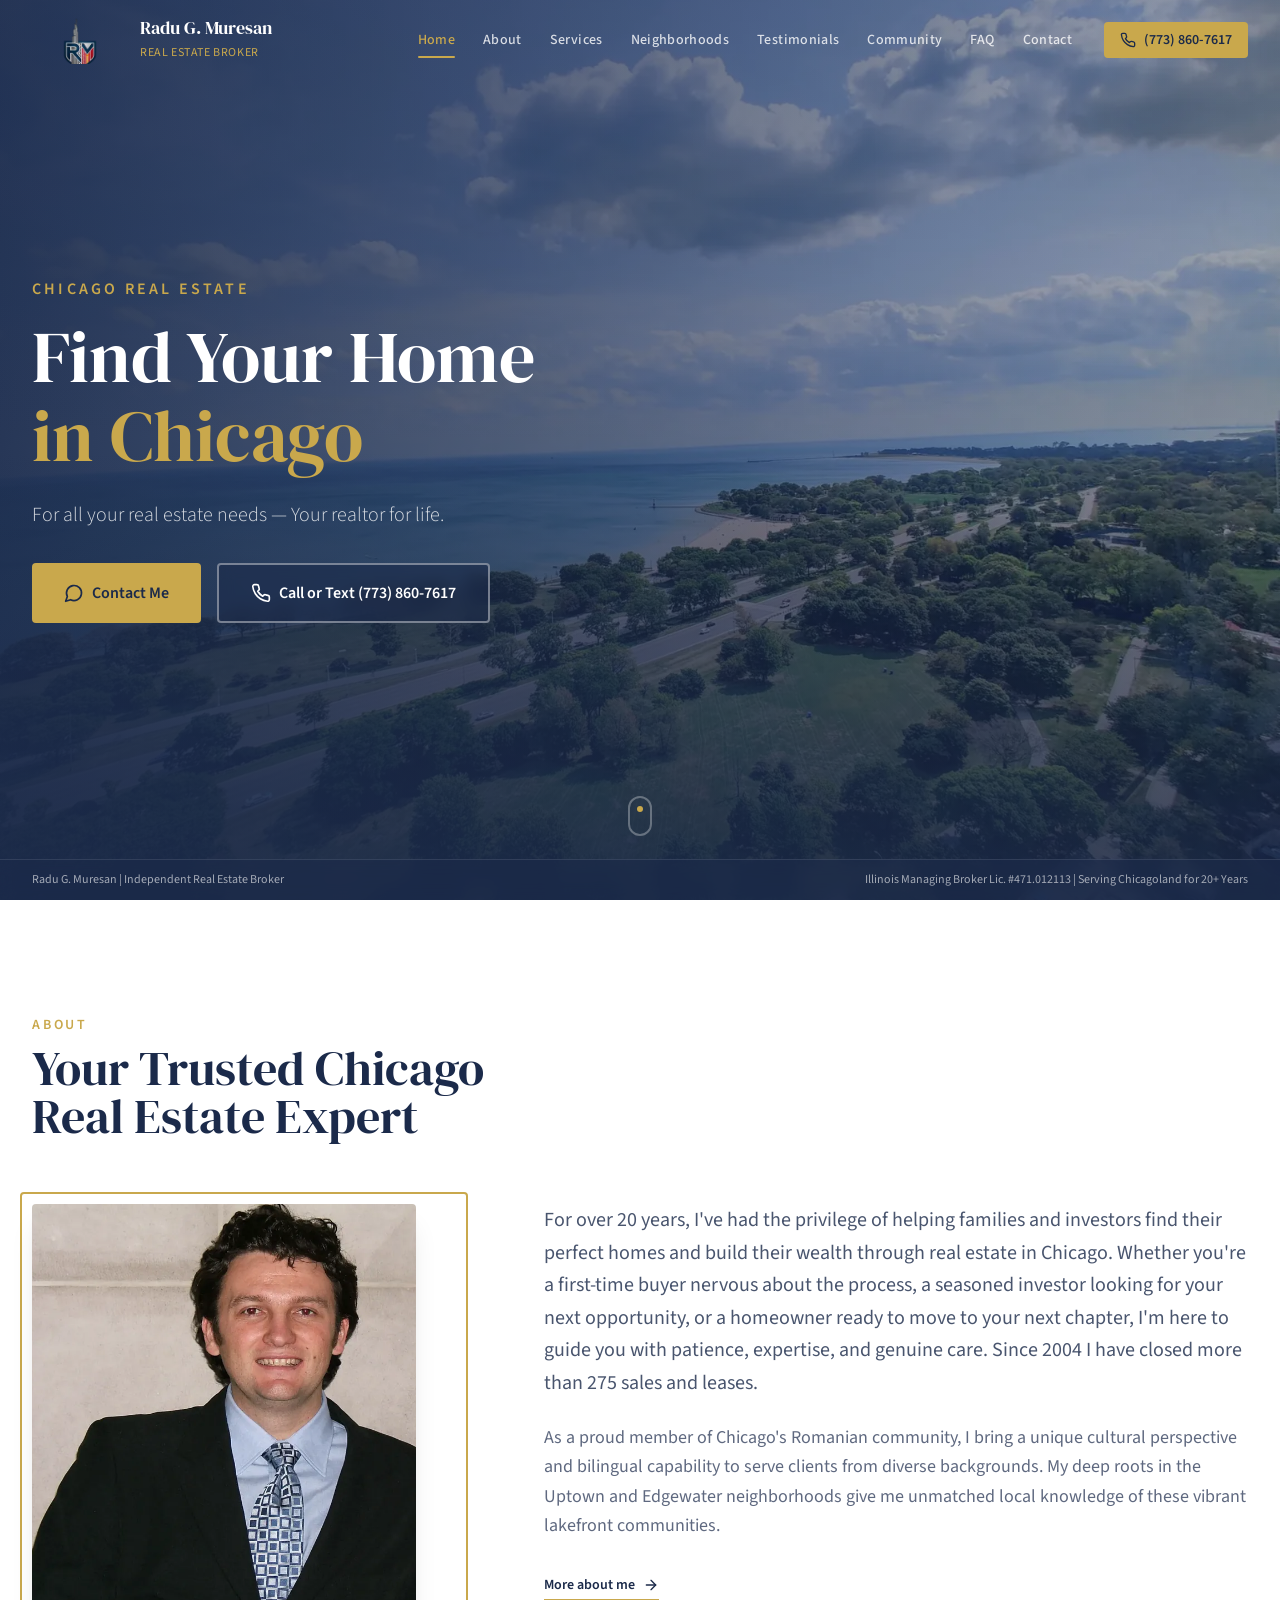
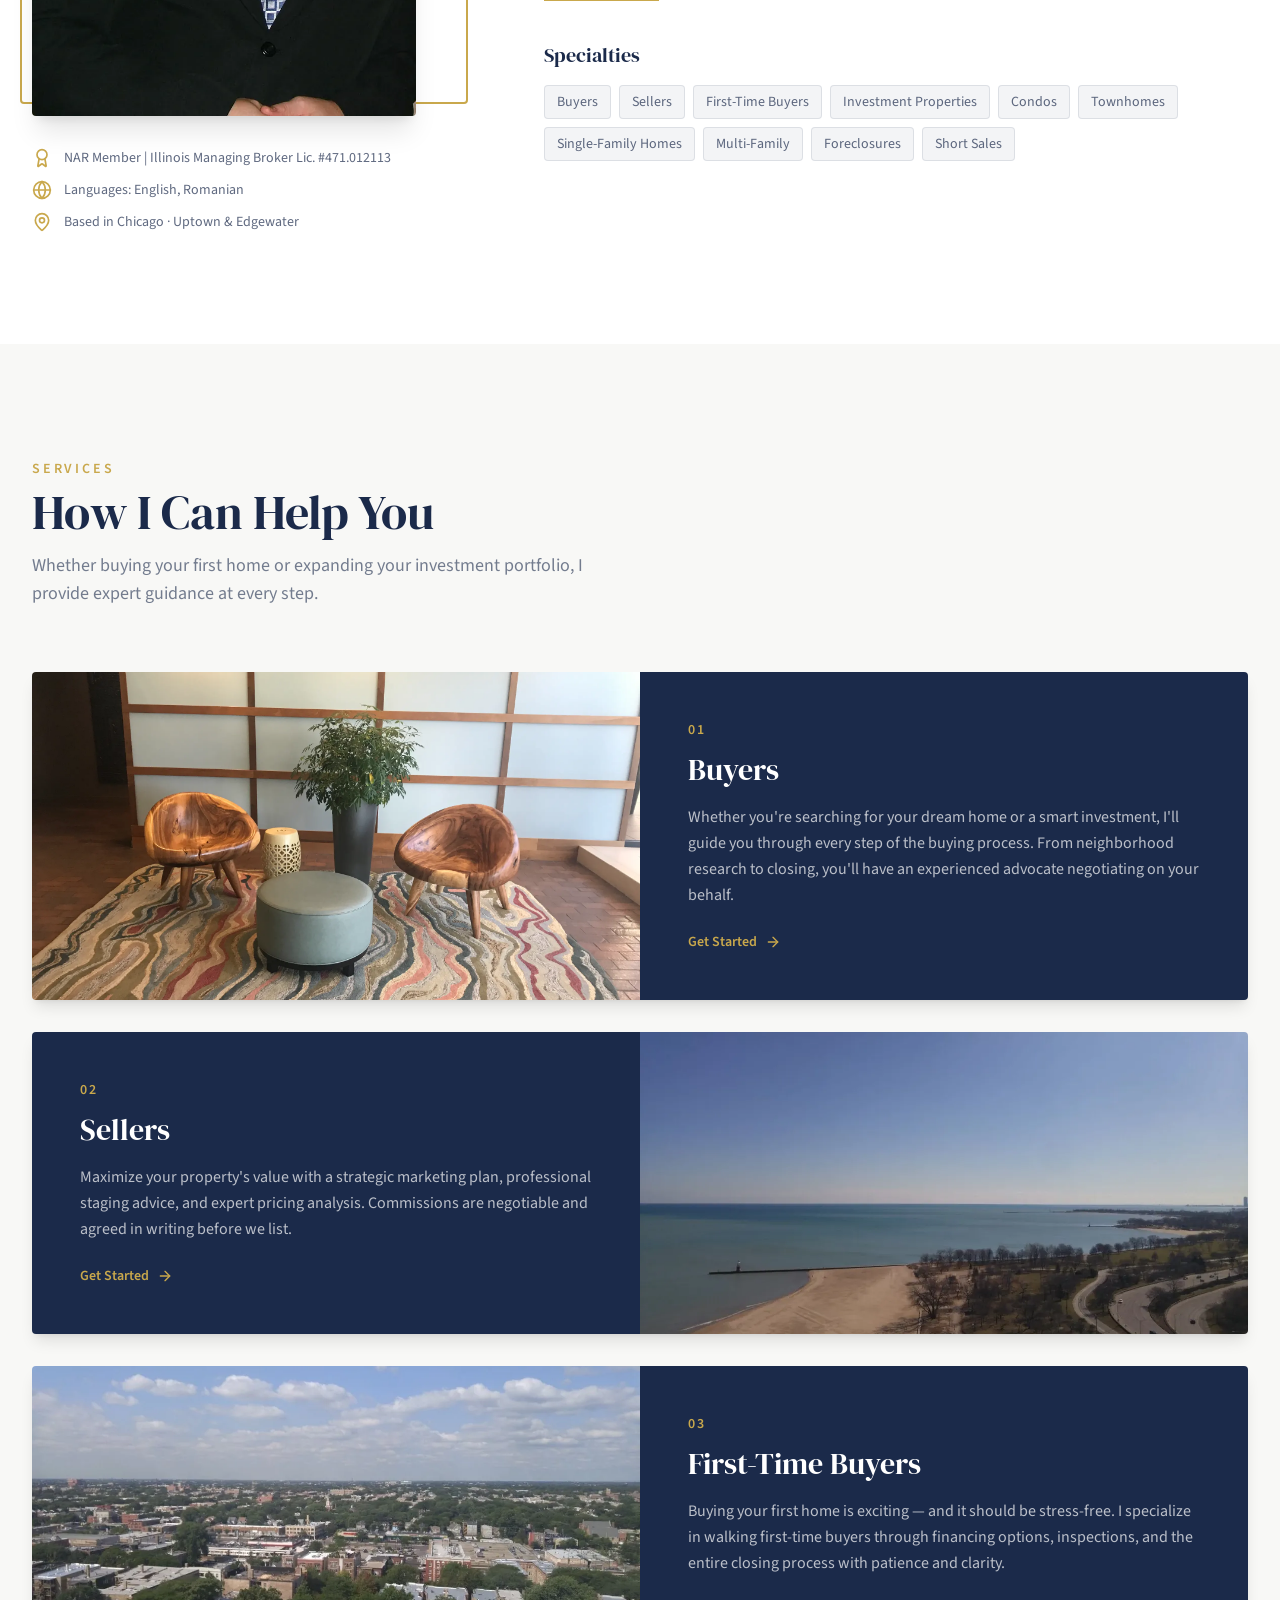
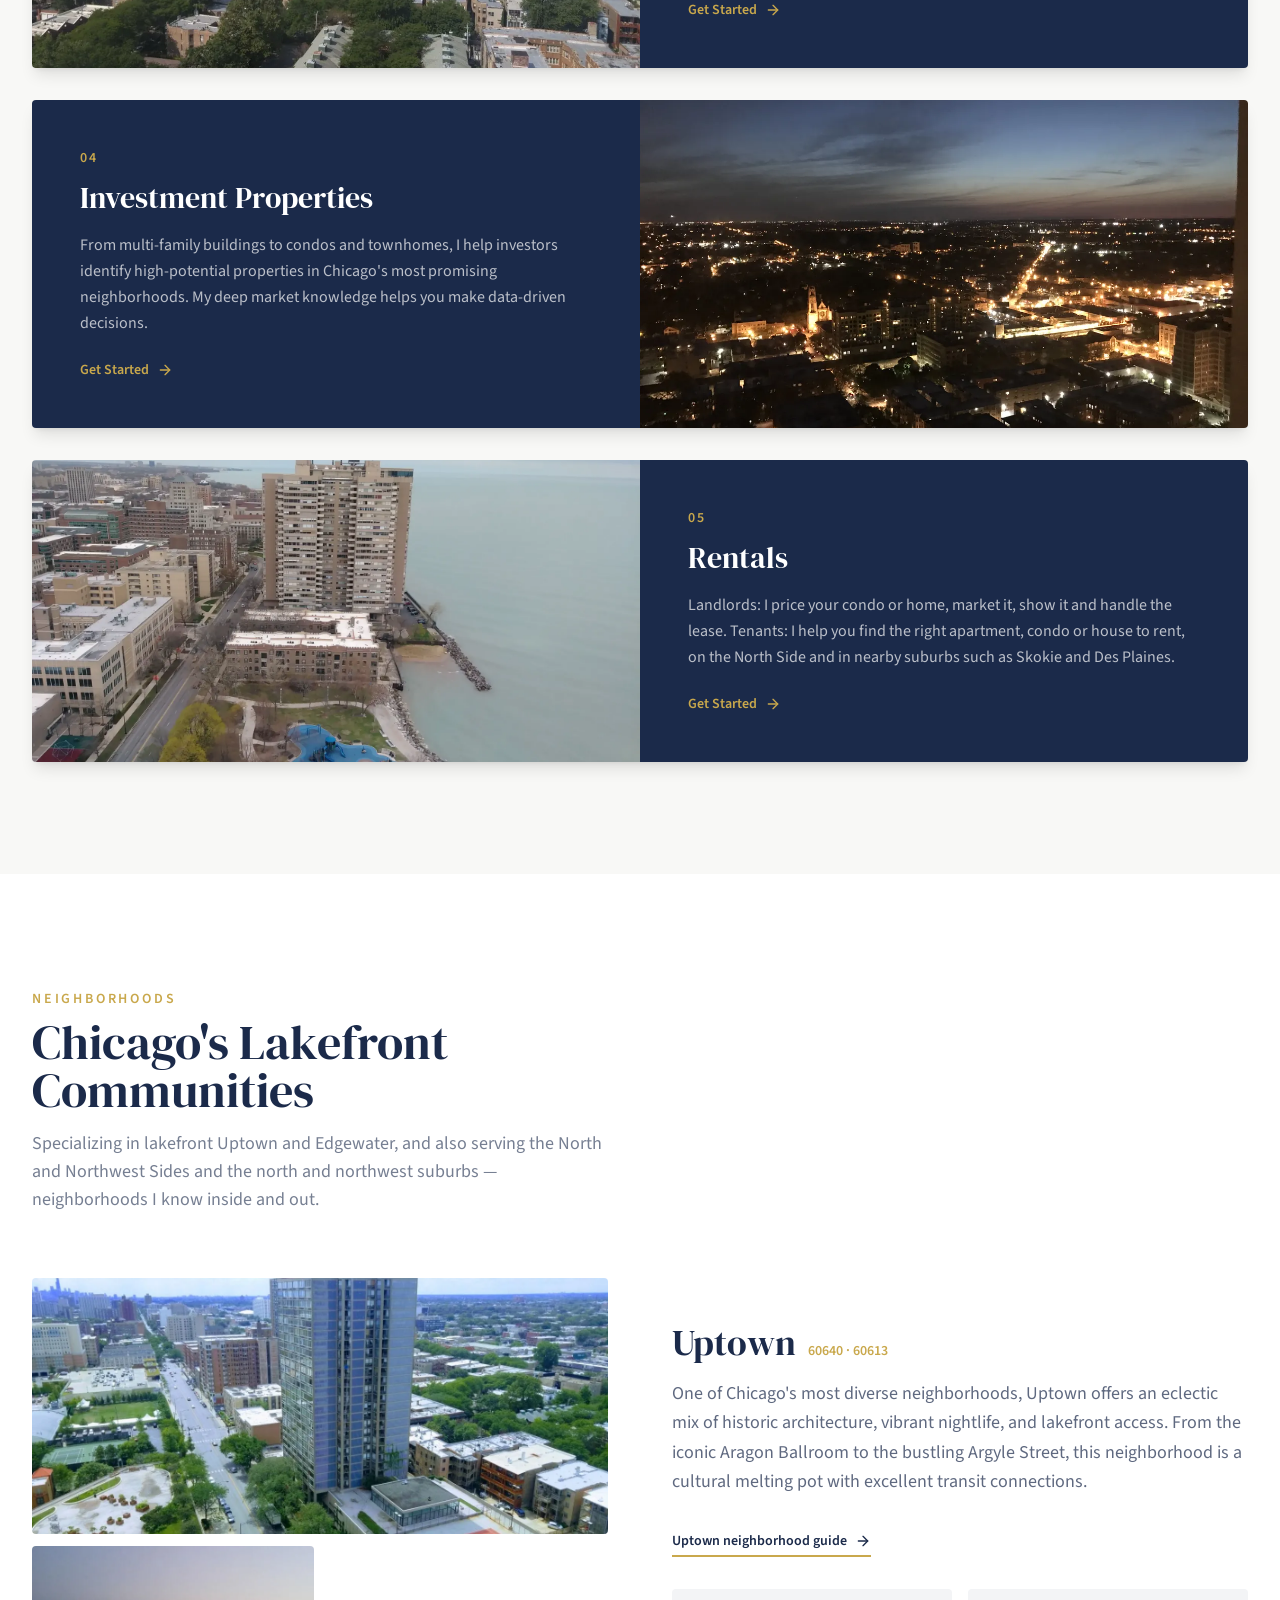
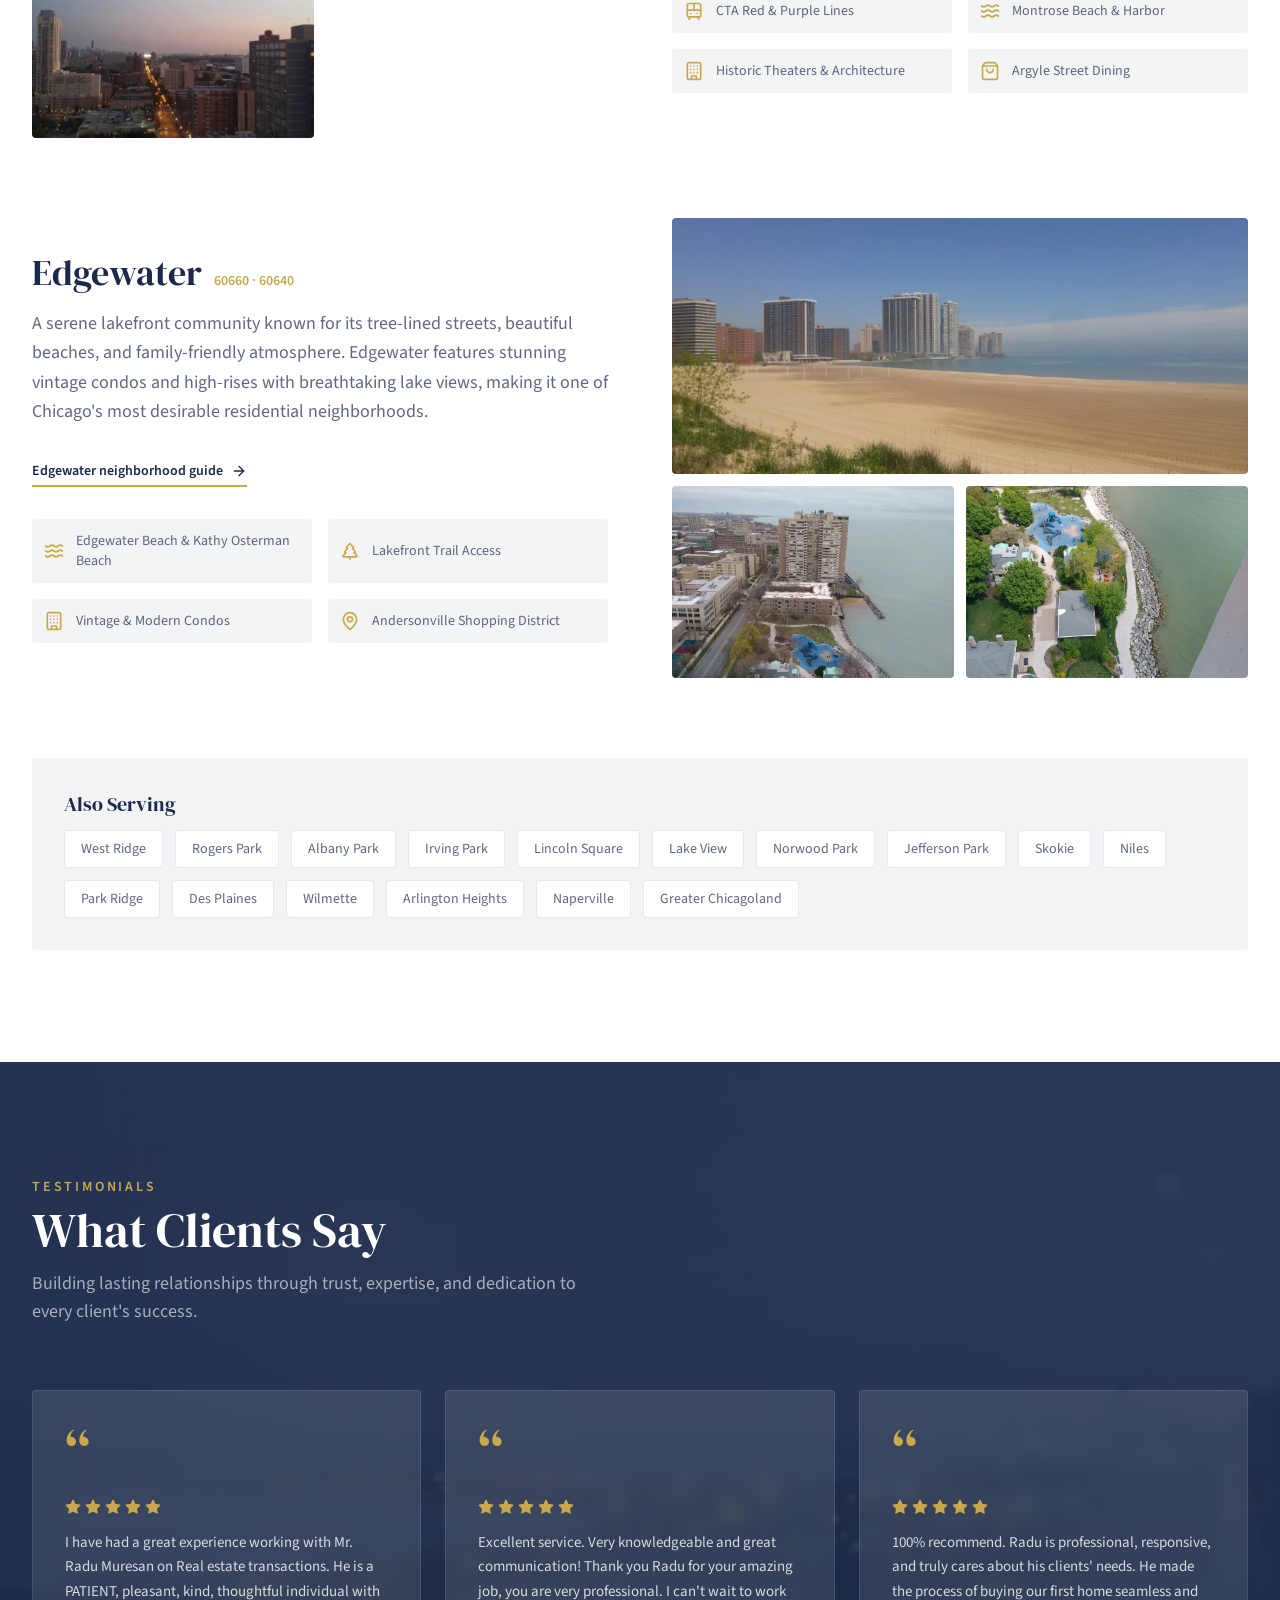
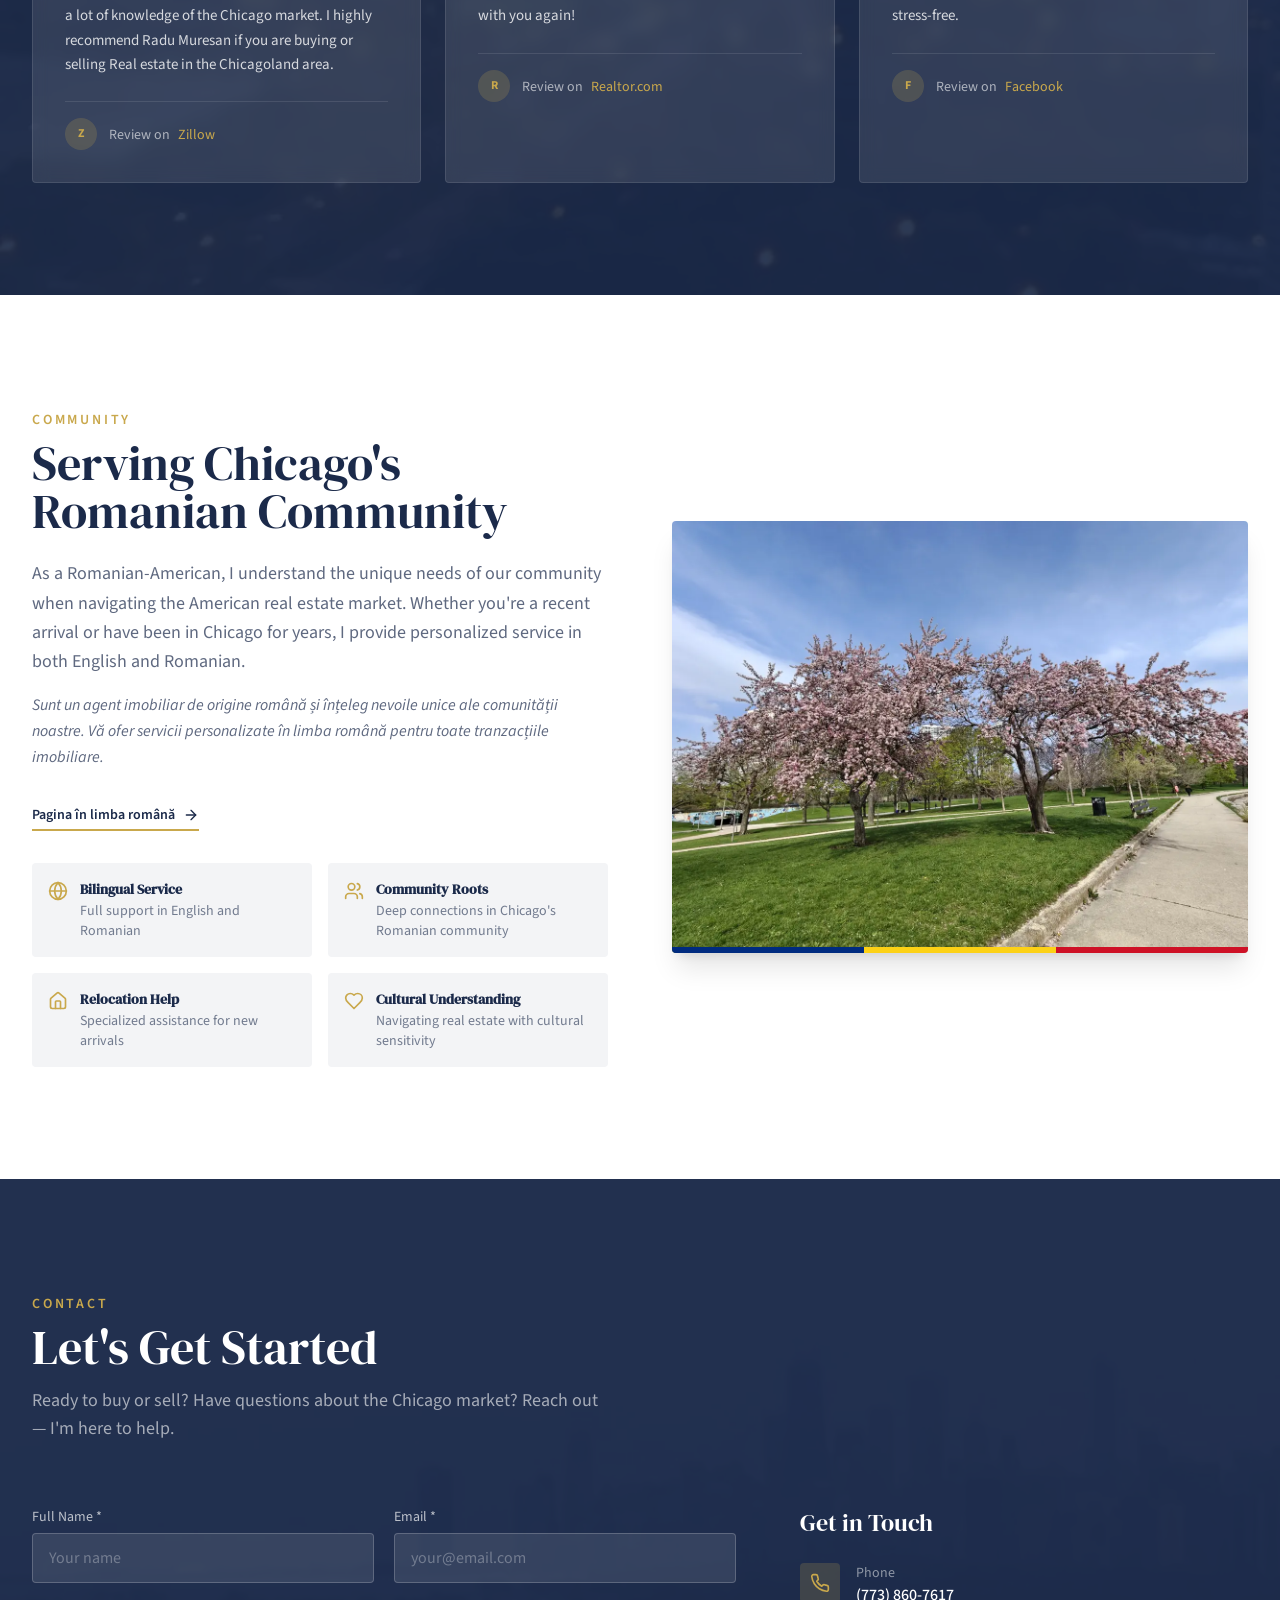
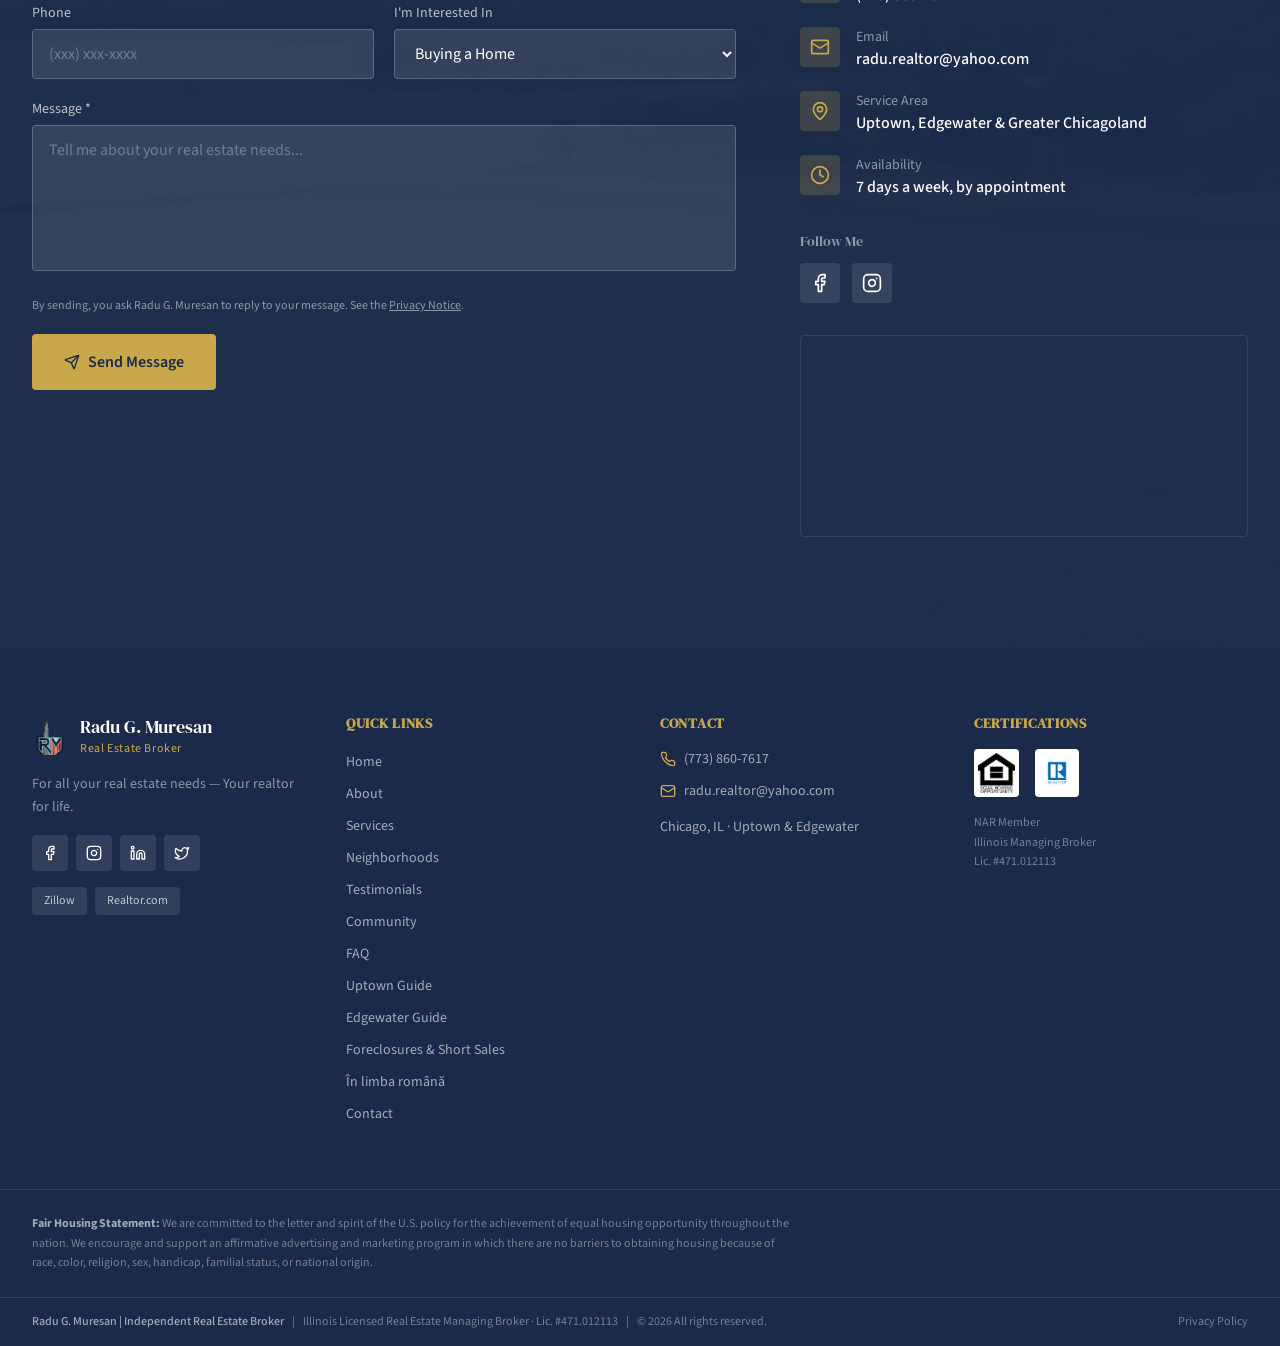
==== index.html @ 9e2c01f9 "Community: drop the floating flag stripe; availability '7 days a week, by appointment' (owner approv" ====
<!doctype html>
<html lang="en">
  <head>
    <meta charset="UTF-8" />
    <meta name="viewport" content="width=device-width, initial-scale=1.0" />
    <title>Chicago Real Estate Broker | Radu G. Muresan</title>
    <meta name="description" content="Chicago real estate broker Radu G. Muresan helps buyers, sellers and investors across Uptown, Edgewater and Chicagoland in English and Romanian." />
    <meta name="author" content="Radu G. Muresan" />
    <meta name="google-site-verification" content="qgfeGdVTmZOYWAlvpHdV6EssaG3jaT6blqJjn--5wkU" />
    <meta name="robots" content="index, follow, max-image-preview:large, max-snippet:-1, max-video-preview:-1" />
    <meta name="theme-color" content="#1B2A4A" />
    <link rel="canonical" href="https://radurealtor.com/" />
    <link rel="alternate" hreflang="en" href="https://radurealtor.com/" />
    <link rel="alternate" hreflang="ro" href="https://radurealtor.com/ro" />
    <link rel="alternate" hreflang="x-default" href="https://radurealtor.com/" />
    <link rel="icon" href="/favicon.ico" sizes="any" />
    <link rel="icon" type="image/png" sizes="32x32" href="/favicon-32.png" />
    <link rel="icon" type="image/png" sizes="192x192" href="/favicon-192.png" />

    <meta property="og:locale" content="en_US" />
    <meta property="og:type" content="website" />
    <meta property="og:site_name" content="Radu G. Muresan | Chicago Real Estate Broker" />
    <meta property="og:title" content="Chicago Real Estate Broker | Radu G. Muresan" />
    <meta property="og:description" content="Chicago real estate broker Radu G. Muresan helps buyers, sellers and investors across Uptown, Edgewater and Chicagoland in English and Romanian." />
    <meta property="og:url" content="https://radurealtor.com/" />
    <meta property="og:image" content="https://radurealtor.com/assets/og-chicago-real-estate.jpg" />
    <meta property="og:image:secure_url" content="https://radurealtor.com/assets/og-chicago-real-estate.jpg" />
    <meta property="og:image:type" content="image/jpeg" />
    <meta property="og:image:width" content="1200" />
    <meta property="og:image:height" content="630" />
    <meta property="og:image:alt" content="Chicago lakefront and skyline, served by Radu G. Muresan" />

    <meta name="twitter:card" content="summary_large_image" />
    <meta name="twitter:title" content="Chicago Real Estate Broker | Radu G. Muresan" />
    <meta name="twitter:description" content="Chicago real estate broker Radu G. Muresan helps buyers, sellers and investors across Uptown, Edgewater and Chicagoland in English and Romanian." />
    <meta name="twitter:image" content="https://radurealtor.com/assets/og-chicago-real-estate.jpg" />
    <meta name="twitter:image:alt" content="Chicago lakefront and skyline, served by Radu G. Muresan" />

    <script type="application/ld+json">
{
  "@context": "https://schema.org",
  "@graph": [
    {
      "@type": "RealEstateAgent",
      "@id": "https://radurealtor.com/#real-estate-agent",
      "name": "Radu G. Muresan",
      "alternateName": "Radu G. Muresan | Independent Real Estate Broker",
      "slogan": "Your realtor for life.",
      "url": "https://radurealtor.com/",
      "logo": {
        "@type": "ImageObject",
        "url": "https://radurealtor.com/assets/media/radu-muresan-mark.png",
        "width": 512,
        "height": 568
      },
      "image": "https://radurealtor.com/assets/media/radu-muresan-headshot.webp",
      "description": "Independent Chicago real estate broker and Illinois Licensed Real Estate Managing Broker (License #471.012113) helping buyers, sellers, first-time buyers and investors in Uptown, Edgewater and Chicago's North Side, in English and Romanian.",
      "telephone": "+1-773-860-7617",
      "email": "radu.realtor@yahoo.com",
      "address": {
        "@type": "PostalAddress",
        "addressLocality": "Chicago",
        "addressRegion": "IL",
        "addressCountry": "US"
      },
      "areaServed": [
        {
          "@type": "Place",
          "name": "Uptown, Chicago",
          "sameAs": "https://en.wikipedia.org/wiki/Uptown,_Chicago"
        },
        {
          "@type": "Place",
          "name": "Edgewater, Chicago",
          "sameAs": "https://en.wikipedia.org/wiki/Edgewater,_Chicago"
        },
        {
          "@type": "Place",
          "name": "West Ridge, Chicago",
          "sameAs": "https://en.wikipedia.org/wiki/West_Ridge,_Chicago"
        },
        {
          "@type": "Place",
          "name": "Rogers Park, Chicago",
          "sameAs": "https://en.wikipedia.org/wiki/Rogers_Park,_Chicago"
        },
        {
          "@type": "Place",
          "name": "Albany Park, Chicago",
          "sameAs": "https://en.wikipedia.org/wiki/Albany_Park,_Chicago"
        },
        {
          "@type": "Place",
          "name": "Irving Park, Chicago",
          "sameAs": "https://en.wikipedia.org/wiki/Irving_Park,_Chicago"
        },
        {
          "@type": "Place",
          "name": "Lincoln Square, Chicago",
          "sameAs": "https://en.wikipedia.org/wiki/Lincoln_Square,_Chicago"
        },
        {
          "@type": "Place",
          "name": "Lake View, Chicago",
          "sameAs": "https://en.wikipedia.org/wiki/Lake_View,_Chicago"
        },
        {
          "@type": "Place",
          "name": "Norwood Park, Chicago",
          "sameAs": "https://en.wikipedia.org/wiki/Norwood_Park,_Chicago"
        },
        {
          "@type": "Place",
          "name": "Jefferson Park, Chicago",
          "sameAs": "https://en.wikipedia.org/wiki/Jefferson_Park,_Chicago"
        },
        {
          "@type": "City",
          "name": "Skokie, Illinois",
          "sameAs": "https://en.wikipedia.org/wiki/Skokie,_Illinois"
        },
        {
          "@type": "City",
          "name": "Niles, Illinois",
          "sameAs": "https://en.wikipedia.org/wiki/Niles,_Illinois"
        },
        {
          "@type": "City",
          "name": "Park Ridge, Illinois",
          "sameAs": "https://en.wikipedia.org/wiki/Park_Ridge,_Illinois"
        },
        {
          "@type": "City",
          "name": "Des Plaines, Illinois",
          "sameAs": "https://en.wikipedia.org/wiki/Des_Plaines,_Illinois"
        },
        {
          "@type": "City",
          "name": "Wilmette, Illinois",
          "sameAs": "https://en.wikipedia.org/wiki/Wilmette,_Illinois"
        },
        {
          "@type": "City",
          "name": "Arlington Heights, Illinois",
          "sameAs": "https://en.wikipedia.org/wiki/Arlington_Heights,_Illinois"
        },
        {
          "@type": "City",
          "name": "Naperville, Illinois",
          "sameAs": "https://en.wikipedia.org/wiki/Naperville,_Illinois"
        },
        {
          "@type": "City",
          "name": "Chicago",
          "sameAs": "https://www.wikidata.org/wiki/Q1297"
        }
      ],
      "knowsLanguage": [
        {
          "@type": "Language",
          "name": "English",
          "alternateName": "en"
        },
        {
          "@type": "Language",
          "name": "Romanian",
          "alternateName": "ro"
        }
      ],
      "employee": {
        "@id": "https://radurealtor.com/#radu"
      },
      "hasOfferCatalog": {
        "@type": "OfferCatalog",
        "name": "Real estate services",
        "itemListElement": [
          {
            "@type": "Offer",
            "itemOffered": {
              "@type": "Service",
              "name": "Home buyer representation"
            }
          },
          {
            "@type": "Offer",
            "itemOffered": {
              "@type": "Service",
              "name": "Home seller representation"
            }
          },
          {
            "@type": "Offer",
            "itemOffered": {
              "@type": "Service",
              "name": "First-time home buyer guidance"
            }
          },
          {
            "@type": "Offer",
            "itemOffered": {
              "@type": "Service",
              "name": "Investment property services"
            }
          },
          {
            "@type": "Offer",
            "itemOffered": {
              "@type": "Service",
              "name": "Rental (leasing) services for landlords and tenants"
            }
          }
        ]
      },
      "sameAs": [
        "https://www.facebook.com/Radu.real.estate/",
        "https://www.instagram.com/radu_muresan_realtor/",
        "https://www.linkedin.com/in/radu-muresan-re/",
        "https://x.com/Radu_G_Muresan",
        "https://www.zillow.com/profile/Radu-Muresan",
        "https://www.realtor.com/realestateagents/567ff5897e54f701001ec543"
      ]
    },
    {
      "@type": "Person",
      "@id": "https://radurealtor.com/#radu",
      "name": "Radu G. Muresan",
      "jobTitle": "Illinois Licensed Real Estate Managing Broker",
      "image": "https://radurealtor.com/assets/media/radu-muresan-headshot.webp",
      "url": "https://radurealtor.com/about",
      "worksFor": {
        "@id": "https://radurealtor.com/#real-estate-agent"
      },
      "knowsLanguage": [
        "en",
        "ro"
      ],
      "knowsAbout": [
        "Chicago residential real estate",
        "First-time home buying",
        "Condominium and townhome sales",
        "Multi-family investment property",
        "Uptown, Chicago",
        "Edgewater, Chicago"
      ],
      "hasCredential": {
        "@type": "EducationalOccupationalCredential",
        "name": "Illinois Real Estate Managing Broker License",
        "credentialCategory": "license",
        "identifier": "471.012113",
        "recognizedBy": {
          "@type": "GovernmentOrganization",
          "name": "Illinois Department of Financial and Professional Regulation",
          "alternateName": "IDFPR",
          "url": "https://idfpr.illinois.gov/"
        }
      },
      "memberOf": {
        "@type": "Organization",
        "name": "National Association of Realtors",
        "url": "https://www.nar.realtor/"
      },
      "sameAs": [
        "https://www.linkedin.com/in/radu-muresan-re/",
        "https://www.zillow.com/profile/Radu-Muresan",
        "https://www.realtor.com/realestateagents/567ff5897e54f701001ec543"
      ]
    },
    {
      "@type": "WebSite",
      "@id": "https://radurealtor.com/#website",
      "url": "https://radurealtor.com/",
      "name": "Radu G. Muresan | Chicago Real Estate Broker",
      "inLanguage": "en-US",
      "publisher": {
        "@id": "https://radurealtor.com/#real-estate-agent"
      }
    },
    {
      "@type": "WebPage",
      "@id": "https://radurealtor.com/#webpage",
      "url": "https://radurealtor.com/",
      "name": "Chicago Real Estate Broker | Radu G. Muresan",
      "description": "Chicago real estate broker Radu G. Muresan helps buyers, sellers and investors across Uptown, Edgewater and Chicagoland in English and Romanian.",
      "isPartOf": {
        "@id": "https://radurealtor.com/#website"
      },
      "about": {
        "@id": "https://radurealtor.com/#real-estate-agent"
      },
      "mainEntity": {
        "@id": "https://radurealtor.com/#real-estate-agent"
      },
      "primaryImageOfPage": "https://radurealtor.com/assets/media/chicago-lakefront-panorama.webp",
      "dateModified": "2026-10-23",
      "inLanguage": "en-US"
    }
  ]
}
    </script>
    <link rel="preload" as="image" href="/assets/media/chicago-lakefront-panorama.webp" fetchpriority="high" />
    <link rel="preconnect" href="https://fonts.googleapis.com" />
    <link rel="preconnect" href="https://fonts.gstatic.com" crossorigin />
    <link rel="preload" as="style" href="https://fonts.googleapis.com/css2?family=DM+Serif+Display:ital@0;1&family=Source+Sans+3:ital,wght@0,300;0,400;0,500;0,600;0,700;1,400&display=swap" />
    <link rel="stylesheet" href="https://fonts.googleapis.com/css2?family=DM+Serif+Display:ital@0;1&family=Source+Sans+3:ital,wght@0,300;0,400;0,500;0,600;0,700;1,400&display=swap" media="print" onload="this.media='all'" />
    <noscript><link rel="stylesheet" href="https://fonts.googleapis.com/css2?family=DM+Serif+Display:ital@0;1&family=Source+Sans+3:ital,wght@0,300;0,400;0,500;0,600;0,700;1,400&display=swap" /></noscript>
    <link rel="stylesheet" href="/assets/index-CQzim5FF.css" />
    <style>html{scroll-behavior:smooth}#mobile-menu{overflow-y:auto}#mobile-menu>div{flex-shrink:0}#mobile-menu a.text-xl{padding-top:.4rem;padding-bottom:.4rem}@supports (height:100svh){#home{height:100svh}}section[id]{scroll-margin-top:5rem}.contact-success{border:1px solid rgba(201,168,76,.5);background:rgba(255,255,255,.08);border-radius:.25rem;padding:2rem}.contact-success:focus{outline:none}.contact-success{scroll-margin-top:7rem}#contact-again{text-underline-offset:4px}#contact-status.is-error{border:1px solid rgba(252,165,165,.6);background:rgba(252,165,165,.1);color:#fecaca;border-radius:.25rem;padding:.75rem 1rem;font-size:1rem}@media(min-width:64rem){.reviews-grid{grid-template-columns:repeat(3,minmax(0,1fr))}}</style>
    <script src="/assets/lead-form-config.js" defer></script>
    <script src="https://www.google.com/recaptcha/api.js?render=explicit" async defer></script>
    <script src="/assets/site.js" defer></script>
  </head>
  <body>
  
    

    <div id="root"><div class="min-h-screen flex flex-col bg-white"><nav id="site-nav" class="fixed top-0 left-0 right-0 z-50 transition-all duration-500 bg-transparent"><div class="container flex items-center justify-between h-16 md:h-20"><a href="#home" class="flex items-center gap-3 shrink-0"><img alt="Radu G. Muresan logo" class="h-12 w-12 object-contain" src="/assets/media/radu-muresan-mark-96.webp" width="96" height="106"><div><span class="text-white font-serif text-lg leading-tight block">Radu G. Muresan</span><span class="text-[#C9A84C] text-xs tracking-wider uppercase">Real Estate Broker</span></div></a><div class="hidden lg:flex items-center gap-1"><a href="#home" data-nav-link data-desktop class="px-3 py-2 text-sm font-medium tracking-wide transition-colors relative text-white/80 hover:text-white">Home<span data-active-bar class="hidden absolute bottom-0 left-3 right-3 h-0.5 bg-[#C9A84C] rounded-full"></span></a><a href="#about" data-nav-link data-desktop class="px-3 py-2 text-sm font-medium tracking-wide transition-colors relative text-white/80 hover:text-white">About<span data-active-bar class="hidden absolute bottom-0 left-3 right-3 h-0.5 bg-[#C9A84C] rounded-full"></span></a><a href="#services" data-nav-link data-desktop class="px-3 py-2 text-sm font-medium tracking-wide transition-colors relative text-white/80 hover:text-white">Services<span data-active-bar class="hidden absolute bottom-0 left-3 right-3 h-0.5 bg-[#C9A84C] rounded-full"></span></a><a href="#neighborhoods" data-nav-link data-desktop class="px-3 py-2 text-sm font-medium tracking-wide transition-colors relative text-white/80 hover:text-white">Neighborhoods<span data-active-bar class="hidden absolute bottom-0 left-3 right-3 h-0.5 bg-[#C9A84C] rounded-full"></span></a><a href="#testimonials" data-nav-link data-desktop class="px-3 py-2 text-sm font-medium tracking-wide transition-colors relative text-white/80 hover:text-white">Testimonials<span data-active-bar class="hidden absolute bottom-0 left-3 right-3 h-0.5 bg-[#C9A84C] rounded-full"></span></a><a href="#community" data-nav-link data-desktop class="px-3 py-2 text-sm font-medium tracking-wide transition-colors relative text-white/80 hover:text-white">Community<span data-active-bar class="hidden absolute bottom-0 left-3 right-3 h-0.5 bg-[#C9A84C] rounded-full"></span></a><a href="/faq" class="px-3 py-2 text-sm font-medium tracking-wide transition-colors relative text-white/80 hover:text-white">FAQ<span data-active-bar class="hidden absolute bottom-0 left-3 right-3 h-0.5 bg-[#C9A84C] rounded-full"></span></a><a href="#contact" data-nav-link data-desktop class="px-3 py-2 text-sm font-medium tracking-wide transition-colors relative text-white/80 hover:text-white">Contact<span data-active-bar class="hidden absolute bottom-0 left-3 right-3 h-0.5 bg-[#C9A84C] rounded-full"></span></a><a href="tel:+17738607617" class="ml-4 flex items-center gap-2 bg-[#C9A84C] text-[#1B2A4A] px-4 py-2 rounded text-sm font-semibold hover:bg-[#d4b65e] transition-colors"><svg xmlns="http://www.w3.org/2000/svg" width="24" height="24" viewBox="0 0 24 24" fill="none" stroke="currentColor" stroke-width="2" stroke-linecap="round" stroke-linejoin="round" class="lucide lucide-phone w-4 h-4"><path d="M22 16.92v3a2 2 0 0 1-2.18 2 19.79 19.79 0 0 1-8.63-3.07 19.5 19.5 0 0 1-6-6 19.79 19.79 0 0 1-3.07-8.67A2 2 0 0 1 4.11 2h3a2 2 0 0 1 2 1.72 12.84 12.84 0 0 0 .7 2.81 2 2 0 0 1-.45 2.11L8.09 9.91a16 16 0 0 0 6 6l1.27-1.27a2 2 0 0 1 2.11-.45 12.84 12.84 0 0 0 2.81.7A2 2 0 0 1 22 16.92z"></path></svg>(773) 860-7617</a></div><button id="menu-toggle" type="button" class="lg:hidden text-white p-2" aria-label="Toggle menu" aria-expanded="false" aria-controls="mobile-menu"><svg xmlns="http://www.w3.org/2000/svg" width="24" height="24" viewBox="0 0 24 24" fill="none" stroke="currentColor" stroke-width="2" stroke-linecap="round" stroke-linejoin="round" class="lucide lucide-menu w-6 h-6"><line x1="4" x2="20" y1="12" y2="12"></line><line x1="4" x2="20" y1="6" y2="6"></line><line x1="4" x2="20" y1="18" y2="18"></line></svg></button></div></nav><div id="mobile-menu" class="fixed inset-0 z-40 bg-[#1B2A4A]/98 backdrop-blur-lg hidden flex-col pt-20 lg:hidden"><div class="flex flex-col items-center gap-2 py-8"><a href="#home" data-nav-link class="text-xl font-serif py-3 px-6 transition-colors text-white/80">Home</a><a href="#about" data-nav-link class="text-xl font-serif py-3 px-6 transition-colors text-white/80">About</a><a href="#services" data-nav-link class="text-xl font-serif py-3 px-6 transition-colors text-white/80">Services</a><a href="#neighborhoods" data-nav-link class="text-xl font-serif py-3 px-6 transition-colors text-white/80">Neighborhoods</a><a href="#testimonials" data-nav-link class="text-xl font-serif py-3 px-6 transition-colors text-white/80">Testimonials</a><a href="#community" data-nav-link class="text-xl font-serif py-3 px-6 transition-colors text-white/80">Community</a><a href="/faq" class="text-xl font-serif py-3 px-6 transition-colors text-white/80">FAQ</a><a href="#contact" data-nav-link class="text-xl font-serif py-3 px-6 transition-colors text-white/80">Contact</a><a href="tel:+17738607617" class="mt-6 flex items-center gap-2 bg-[#C9A84C] text-[#1B2A4A] px-6 py-3 rounded text-lg font-semibold">(773) 860-7617</a></div><div class="mt-auto pb-8 text-center"><p class="text-white/50 text-xs">Radu G. Muresan | Independent Real Estate Broker</p><p class="text-white/40 text-xs mt-1">Illinois Licensed Real Estate Managing Broker · Lic. #471.012113</p></div></div><main class="flex-1"><section id="home" class="relative h-screen min-h-[600px] overflow-hidden"><div class="absolute inset-0"><img alt="Chicago lakefront panorama" class="w-full h-full object-cover" src="/assets/media/chicago-lakefront-panorama.webp" fetchpriority="high" width="1600" height="1200"><div class="absolute inset-0 bg-gradient-to-r from-[#1B2A4A]/90 via-[#1B2A4A]/60 to-[#1B2A4A]/30"></div><div class="absolute inset-0 bg-gradient-to-t from-[#1B2A4A]/80 via-transparent to-[#1B2A4A]/20"></div></div><div class="relative h-full container flex flex-col justify-center"><div class="max-w-2xl"><div><span class="inline-block text-[#C9A84C] text-sm md:text-base font-semibold tracking-[0.2em] uppercase mb-4">Chicago Real Estate</span></div><h1 class="font-serif text-4xl sm:text-5xl md:text-6xl lg:text-7xl text-white leading-[1.1] mb-6">Find Your Home <br><span class="text-[#C9A84C]">in Chicago</span></h1><p class="text-white/80 text-lg md:text-xl font-light leading-relaxed mb-8 max-w-lg">For all your real estate needs — Your realtor for life.</p><div class="flex flex-col sm:flex-row gap-4"><a href="#contact" class="flex items-center justify-center gap-2 bg-[#C9A84C] text-[#1B2A4A] px-8 py-4 rounded font-semibold text-base hover:bg-[#d4b65e] transition-all hover:shadow-lg hover:shadow-[#C9A84C]/20"><svg xmlns="http://www.w3.org/2000/svg" width="24" height="24" viewBox="0 0 24 24" fill="none" stroke="currentColor" stroke-width="2" stroke-linecap="round" stroke-linejoin="round" class="lucide lucide-message-circle w-5 h-5"><path d="M7.9 20A9 9 0 1 0 4 16.1L2 22Z"></path></svg>Contact Me</a><a href="tel:+17738607617" class="flex items-center justify-center gap-2 border-2 border-white/40 bg-[#1B2A4A]/60 backdrop-blur-sm text-white px-8 py-4 rounded font-semibold text-base hover:border-white hover:bg-white/10 transition-all"><svg xmlns="http://www.w3.org/2000/svg" width="24" height="24" viewBox="0 0 24 24" fill="none" stroke="currentColor" stroke-width="2" stroke-linecap="round" stroke-linejoin="round" class="lucide lucide-phone w-5 h-5"><path d="M22 16.92v3a2 2 0 0 1-2.18 2 19.79 19.79 0 0 1-8.63-3.07 19.5 19.5 0 0 1-6-6 19.79 19.79 0 0 1-3.07-8.67A2 2 0 0 1 4.11 2h3a2 2 0 0 1 2 1.72 12.84 12.84 0 0 0 .7 2.81 2 2 0 0 1-.45 2.11L8.09 9.91a16 16 0 0 0 6 6l1.27-1.27a2 2 0 0 1 2.11-.45 12.84 12.84 0 0 0 2.81.7A2 2 0 0 1 22 16.92z"></path></svg>Call or Text (773) 860-7617</a></div></div></div><div class="absolute bottom-0 left-0 right-0 bg-[#1B2A4A]/60 backdrop-blur-sm border-t border-white/10"><div class="container py-3 flex flex-col sm:flex-row items-center justify-between gap-2 text-xs text-white/60"><span>Radu G. Muresan | Independent Real Estate Broker</span><span>Illinois Managing Broker Lic. #471.012113 | Serving Chicagoland for 20+ Years</span></div></div><div class="absolute bottom-16 left-1/2 -translate-x-1/2 hidden md:block"><div class="w-6 h-10 border-2 border-white/30 rounded-full flex justify-center pt-2"><div class="w-1.5 h-1.5 bg-[#C9A84C] rounded-full"></div></div></div></section><section id="about" class="section-padding bg-white"><div class="container"><div class="mb-16"><span class="text-[#C9A84C] text-sm font-semibold tracking-[0.2em] uppercase">About</span><h2 class="font-serif text-3xl md:text-4xl lg:text-5xl text-[#1B2A4A] mt-2">Your Trusted Chicago<br class="hidden md:block"> Real Estate Expert</h2></div><div class="grid lg:grid-cols-5 gap-12 lg:gap-16 items-start"><div class="lg:col-span-2 relative"><div class="relative"><div class="absolute -top-3 -left-3 w-full h-full border-2 border-[#C9A84C] rounded-sm"></div><img loading="lazy" decoding="async" alt="Radu G. Muresan" class="relative w-full max-w-sm rounded-sm shadow-xl object-cover aspect-[3/4]" src="/assets/media/radu-muresan-headshot.webp" width="900" height="923"></div><div class="mt-8 space-y-3"><div class="flex items-center gap-3 text-[#1B2A4A]/70"><svg xmlns="http://www.w3.org/2000/svg" width="24" height="24" viewBox="0 0 24 24" fill="none" stroke="currentColor" stroke-width="2" stroke-linecap="round" stroke-linejoin="round" class="lucide lucide-award w-5 h-5 text-[#C9A84C] shrink-0"><path d="m15.477 12.89 1.515 8.526a.5.5 0 0 1-.81.47l-3.58-2.687a1 1 0 0 0-1.197 0l-3.586 2.686a.5.5 0 0 1-.81-.469l1.514-8.526"></path><circle cx="12" cy="8" r="6"></circle></svg><span class="text-sm">NAR Member | Illinois Managing Broker Lic. #471.012113</span></div><div class="flex items-center gap-3 text-[#1B2A4A]/70"><svg xmlns="http://www.w3.org/2000/svg" width="24" height="24" viewBox="0 0 24 24" fill="none" stroke="currentColor" stroke-width="2" stroke-linecap="round" stroke-linejoin="round" class="lucide lucide-globe w-5 h-5 text-[#C9A84C] shrink-0"><circle cx="12" cy="12" r="10"></circle><path d="M12 2a14.5 14.5 0 0 0 0 20 14.5 14.5 0 0 0 0-20"></path><path d="M2 12h20"></path></svg><span class="text-sm">Languages: English, Romanian</span></div><div class="flex items-center gap-3 text-[#1B2A4A]/70"><svg xmlns="http://www.w3.org/2000/svg" width="24" height="24" viewBox="0 0 24 24" fill="none" stroke="currentColor" stroke-width="2" stroke-linecap="round" stroke-linejoin="round" class="lucide lucide-map-pin w-5 h-5 text-[#C9A84C] shrink-0"><path d="M20 10c0 4.993-5.539 10.193-7.399 11.799a1 1 0 0 1-1.202 0C9.539 20.193 4 14.993 4 10a8 8 0 0 1 16 0"></path><circle cx="12" cy="10" r="3"></circle></svg><span class="text-sm">Based in Chicago · Uptown &amp; Edgewater</span></div></div></div><div class="lg:col-span-3"><p class="text-lg md:text-xl leading-relaxed text-[#1B2A4A]/80 mb-6">For over 20 years, I've had the privilege of helping families and investors find their perfect homes and build their wealth through real estate in Chicago. Whether you're a first-time buyer nervous about the process, a seasoned investor looking for your next opportunity, or a homeowner ready to move to your next chapter, I'm here to guide you with patience, expertise, and genuine care. Since 2004 I have closed more than 275 sales and leases.</p><p class="text-lg leading-relaxed text-[#1B2A4A]/70 mb-8">As a proud member of Chicago's Romanian community, I bring a unique cultural perspective and bilingual capability to serve clients from diverse backgrounds. My deep roots in the Uptown and Edgewater neighborhoods give me unmatched local knowledge of these vibrant lakefront communities.</p><a href="/about" class="inline-flex items-center gap-2 text-[#1B2A4A] font-semibold text-sm hover:gap-3 transition-all mb-10" style="border-bottom:2px solid #C9A84C;padding-bottom:.25rem">More about me <svg xmlns="http://www.w3.org/2000/svg" width="24" height="24" viewBox="0 0 24 24" fill="none" stroke="currentColor" stroke-width="2" stroke-linecap="round" stroke-linejoin="round" class="lucide lucide-arrow-right w-4 h-4"><path d="M5 12h14"></path><path d="m12 5 7 7-7 7"></path></svg></a><div class="mb-10"><h3 class="font-serif text-xl text-[#1B2A4A] mb-4">Specialties</h3><div class="flex flex-wrap gap-2"><span class="px-3 py-1.5 bg-[#1B2A4A]/5 text-[#1B2A4A]/70 text-sm rounded border border-[#1B2A4A]/10">Buyers</span><span class="px-3 py-1.5 bg-[#1B2A4A]/5 text-[#1B2A4A]/70 text-sm rounded border border-[#1B2A4A]/10">Sellers</span><span class="px-3 py-1.5 bg-[#1B2A4A]/5 text-[#1B2A4A]/70 text-sm rounded border border-[#1B2A4A]/10">First-Time Buyers</span><span class="px-3 py-1.5 bg-[#1B2A4A]/5 text-[#1B2A4A]/70 text-sm rounded border border-[#1B2A4A]/10">Investment Properties</span><span class="px-3 py-1.5 bg-[#1B2A4A]/5 text-[#1B2A4A]/70 text-sm rounded border border-[#1B2A4A]/10">Condos</span><span class="px-3 py-1.5 bg-[#1B2A4A]/5 text-[#1B2A4A]/70 text-sm rounded border border-[#1B2A4A]/10">Townhomes</span><span class="px-3 py-1.5 bg-[#1B2A4A]/5 text-[#1B2A4A]/70 text-sm rounded border border-[#1B2A4A]/10">Single-Family Homes</span><span class="px-3 py-1.5 bg-[#1B2A4A]/5 text-[#1B2A4A]/70 text-sm rounded border border-[#1B2A4A]/10">Multi-Family</span><span class="px-3 py-1.5 bg-[#1B2A4A]/5 text-[#1B2A4A]/70 text-sm rounded border border-[#1B2A4A]/10">Foreclosures</span><span class="px-3 py-1.5 bg-[#1B2A4A]/5 text-[#1B2A4A]/70 text-sm rounded border border-[#1B2A4A]/10">Short Sales</span></div></div></div></div></div></section><section id="services" class="section-padding bg-[#f8f8f6]"><div class="container"><div class="mb-16"><span class="text-[#C9A84C] text-sm font-semibold tracking-[0.2em] uppercase">Services</span><h2 class="font-serif text-3xl md:text-4xl lg:text-5xl text-[#1B2A4A] mt-2">How I Can Help You</h2><p class="text-[#1B2A4A]/60 mt-4 max-w-xl text-lg">Whether buying your first home or expanding your investment portfolio, I provide expert guidance at every step.</p></div><div class="space-y-8"><div class="grid md:grid-cols-2 gap-0 rounded-sm overflow-hidden shadow-lg "><div class="relative h-64 md:h-auto min-h-[300px] "><img loading="lazy" decoding="async" alt="Seating area in the lobby of a Chicago condo building" class="absolute inset-0 w-full h-full object-cover" src="/assets/media/original-condo-lobby.webp" width="2048" height="1536"></div><div class="bg-[#1B2A4A] p-8 md:p-12 flex flex-col justify-center "><span class="text-[#C9A84C] text-sm font-semibold tracking-[0.15em] uppercase mb-3">01</span><h3 class="font-serif text-2xl md:text-3xl text-white mb-4">Buyers</h3><p class="text-white/70 leading-relaxed mb-6">Whether you're searching for your dream home or a smart investment, I'll guide you through every step of the buying process. From neighborhood research to closing, you'll have an experienced advocate negotiating on your behalf.</p><a href="#contact" class="inline-flex items-center gap-2 text-[#C9A84C] font-semibold text-sm hover:gap-3 transition-all">Get Started <svg xmlns="http://www.w3.org/2000/svg" width="24" height="24" viewBox="0 0 24 24" fill="none" stroke="currentColor" stroke-width="2" stroke-linecap="round" stroke-linejoin="round" class="lucide lucide-arrow-right w-4 h-4"><path d="M5 12h14"></path><path d="m12 5 7 7-7 7"></path></svg></a></div></div><div class="grid md:grid-cols-2 gap-0 rounded-sm overflow-hidden shadow-lg md:direction-rtl"><div class="relative h-64 md:h-auto min-h-[300px] md:order-2"><img loading="lazy" decoding="async" alt="Lake Michigan beach and lakefront park seen from a North Side high-rise" class="absolute inset-0 w-full h-full object-cover" src="/assets/media/original-edgewater-plaza.webp" width="1200" height="675"></div><div class="bg-[#1B2A4A] p-8 md:p-12 flex flex-col justify-center md:order-1"><span class="text-[#C9A84C] text-sm font-semibold tracking-[0.15em] uppercase mb-3">02</span><h3 class="font-serif text-2xl md:text-3xl text-white mb-4">Sellers</h3><p class="text-white/70 leading-relaxed mb-6">Maximize your property's value with a strategic marketing plan, professional staging advice, and expert pricing analysis. Commissions are negotiable and agreed in writing before we list.</p><a href="#contact" class="inline-flex items-center gap-2 text-[#C9A84C] font-semibold text-sm hover:gap-3 transition-all">Get Started <svg xmlns="http://www.w3.org/2000/svg" width="24" height="24" viewBox="0 0 24 24" fill="none" stroke="currentColor" stroke-width="2" stroke-linecap="round" stroke-linejoin="round" class="lucide lucide-arrow-right w-4 h-4"><path d="M5 12h14"></path><path d="m12 5 7 7-7 7"></path></svg></a></div></div><div class="grid md:grid-cols-2 gap-0 rounded-sm overflow-hidden shadow-lg "><div class="relative h-64 md:h-auto min-h-[300px] "><img loading="lazy" decoding="async" alt="Tree-lined neighborhood on Chicago's North Side seen from above" class="absolute inset-0 w-full h-full object-cover" src="/assets/media/original-neighborhood-wide.webp" width="1200" height="675"></div><div class="bg-[#1B2A4A] p-8 md:p-12 flex flex-col justify-center "><span class="text-[#C9A84C] text-sm font-semibold tracking-[0.15em] uppercase mb-3">03</span><h3 class="font-serif text-2xl md:text-3xl text-white mb-4">First-Time Buyers</h3><p class="text-white/70 leading-relaxed mb-6">Buying your first home is exciting — and it should be stress-free. I specialize in walking first-time buyers through financing options, inspections, and the entire closing process with patience and clarity.</p><a href="#contact" class="inline-flex items-center gap-2 text-[#C9A84C] font-semibold text-sm hover:gap-3 transition-all">Get Started <svg xmlns="http://www.w3.org/2000/svg" width="24" height="24" viewBox="0 0 24 24" fill="none" stroke="currentColor" stroke-width="2" stroke-linecap="round" stroke-linejoin="round" class="lucide lucide-arrow-right w-4 h-4"><path d="M5 12h14"></path><path d="m12 5 7 7-7 7"></path></svg></a></div></div><div class="grid md:grid-cols-2 gap-0 rounded-sm overflow-hidden shadow-lg md:direction-rtl"><div class="relative h-64 md:h-auto min-h-[300px] md:order-2"><img loading="lazy" decoding="async" alt="Chicago's North Side at night, seen from a lakefront high-rise" class="absolute inset-0 w-full h-full object-cover" src="/assets/media/chicago-north-side-night.webp" width="1200" height="900"></div><div class="bg-[#1B2A4A] p-8 md:p-12 flex flex-col justify-center md:order-1"><span class="text-[#C9A84C] text-sm font-semibold tracking-[0.15em] uppercase mb-3">04</span><h3 class="font-serif text-2xl md:text-3xl text-white mb-4">Investment Properties</h3><p class="text-white/70 leading-relaxed mb-6">From multi-family buildings to condos and townhomes, I help investors identify high-potential properties in Chicago's most promising neighborhoods. My deep market knowledge helps you make data-driven decisions.</p><a href="#contact" class="inline-flex items-center gap-2 text-[#C9A84C] font-semibold text-sm hover:gap-3 transition-all">Get Started <svg xmlns="http://www.w3.org/2000/svg" width="24" height="24" viewBox="0 0 24 24" fill="none" stroke="currentColor" stroke-width="2" stroke-linecap="round" stroke-linejoin="round" class="lucide lucide-arrow-right w-4 h-4"><path d="M5 12h14"></path><path d="m12 5 7 7-7 7"></path></svg></a></div></div><div class="grid md:grid-cols-2 gap-0 rounded-sm overflow-hidden shadow-lg "><div class="relative h-64 md:h-auto min-h-[300px] "><img loading="lazy" decoding="async" alt="A tree-lined residential street in Edgewater, Chicago" class="absolute inset-0 w-full h-full object-cover" src="/assets/media/edgewater-street.webp" width="1600" height="1200"></div><div class="bg-[#1B2A4A] p-8 md:p-12 flex flex-col justify-center "><span class="text-[#C9A84C] text-sm font-semibold tracking-[0.15em] uppercase mb-3">05</span><h3 class="font-serif text-2xl md:text-3xl text-white mb-4">Rentals</h3><p class="text-white/70 leading-relaxed mb-6">Landlords: I price your condo or home, market it, show it and handle the lease. Tenants: I help you find the right apartment, condo or house to rent, on the North Side and in nearby suburbs such as Skokie and Des Plaines.</p><a href="#contact" class="inline-flex items-center gap-2 text-[#C9A84C] font-semibold text-sm hover:gap-3 transition-all">Get Started <svg xmlns="http://www.w3.org/2000/svg" width="24" height="24" viewBox="0 0 24 24" fill="none" stroke="currentColor" stroke-width="2" stroke-linecap="round" stroke-linejoin="round" class="lucide lucide-arrow-right w-4 h-4"><path d="M5 12h14"></path><path d="m12 5 7 7-7 7"></path></svg></a></div></div></div></div></section><section id="neighborhoods" class="section-padding bg-white"><div class="container"><div class="mb-16"><span class="text-[#C9A84C] text-sm font-semibold tracking-[0.2em] uppercase">Neighborhoods</span><h2 class="font-serif text-3xl md:text-4xl lg:text-5xl text-[#1B2A4A] mt-2">Chicago's Lakefront<br class="hidden md:block"> Communities</h2><p class="text-[#1B2A4A]/60 mt-4 max-w-xl text-lg">Specializing in lakefront Uptown and Edgewater, and also serving the North and Northwest Sides and the north and northwest suburbs — neighborhoods I know inside and out.</p></div><div class="mb-20 last:mb-0"><div class="grid lg:grid-cols-2 gap-10 lg:gap-16 items-center "><div class="grid grid-cols-2 gap-3 "><div class="col-span-2"><img loading="lazy" decoding="async" alt="Uptown aerial view" class="w-full h-48 md:h-64 object-cover rounded-sm" src="/assets/media/uptown-aerial-view.webp" width="1280" height="720"></div><img loading="lazy" decoding="async" alt="Uptown street" class="w-full h-36 md:h-48 object-cover rounded-sm" src="/assets/media/uptown-street.webp" width="720" height="1280"><img loading="lazy" decoding="async" alt="Lake Michigan shoreline, beach and lakefront park seen from a North Side high-rise" class="w-full h-36 md:h-48 object-cover rounded-sm" src="/assets/media/lake-michigan-shoreline-highrise-view.webp" width="1280" height="960"></div><div class=""><div class="flex items-baseline gap-3 mb-4"><h3 class="font-serif text-3xl md:text-4xl text-[#1B2A4A]">Uptown</h3><span class="text-[#C9A84C] text-sm font-semibold">60640 · 60613</span></div><p class="text-[#1B2A4A]/70 leading-relaxed mb-8 text-lg">One of Chicago's most diverse neighborhoods, Uptown offers an eclectic mix of historic architecture, vibrant nightlife, and lakefront access. From the iconic Aragon Ballroom to the bustling Argyle Street, this neighborhood is a cultural melting pot with excellent transit connections.</p><a href="/uptown" class="inline-flex items-center gap-2 text-[#1B2A4A] font-semibold text-sm hover:gap-3 transition-all mb-8" style="border-bottom:2px solid #C9A84C;padding-bottom:.25rem">Uptown neighborhood guide <svg xmlns="http://www.w3.org/2000/svg" width="24" height="24" viewBox="0 0 24 24" fill="none" stroke="currentColor" stroke-width="2" stroke-linecap="round" stroke-linejoin="round" class="lucide lucide-arrow-right w-4 h-4" aria-hidden="true"><path d="M5 12h14"></path><path d="m12 5 7 7-7 7"></path></svg></a><div class="grid grid-cols-1 sm:grid-cols-2 gap-4"><div class="flex items-center gap-3 p-3 bg-[#1B2A4A]/5 rounded"><svg xmlns="http://www.w3.org/2000/svg" width="24" height="24" viewBox="0 0 24 24" fill="none" stroke="currentColor" stroke-width="2" stroke-linecap="round" stroke-linejoin="round" class="lucide lucide-tram-front w-5 h-5 text-[#C9A84C] shrink-0"><rect width="16" height="16" x="4" y="3" rx="2"></rect><path d="M4 11h16"></path><path d="M12 3v8"></path><path d="m8 19-2 3"></path><path d="m18 22-2-3"></path><path d="M8 15h.01"></path><path d="M16 15h.01"></path></svg><span class="text-sm text-[#1B2A4A]/70">CTA Red &amp; Purple Lines</span></div><div class="flex items-center gap-3 p-3 bg-[#1B2A4A]/5 rounded"><svg xmlns="http://www.w3.org/2000/svg" width="24" height="24" viewBox="0 0 24 24" fill="none" stroke="currentColor" stroke-width="2" stroke-linecap="round" stroke-linejoin="round" class="lucide lucide-waves w-5 h-5 text-[#C9A84C] shrink-0"><path d="M2 6c.6.5 1.2 1 2.5 1C7 7 7 5 9.5 5c2.6 0 2.4 2 5 2 2.5 0 2.5-2 5-2 1.3 0 1.9.5 2.5 1"></path><path d="M2 12c.6.5 1.2 1 2.5 1 2.5 0 2.5-2 5-2 2.6 0 2.4 2 5 2 2.5 0 2.5-2 5-2 1.3 0 1.9.5 2.5 1"></path><path d="M2 18c.6.5 1.2 1 2.5 1 2.5 0 2.5-2 5-2 2.6 0 2.4 2 5 2 2.5 0 2.5-2 5-2 1.3 0 1.9.5 2.5 1"></path></svg><span class="text-sm text-[#1B2A4A]/70">Montrose Beach &amp; Harbor</span></div><div class="flex items-center gap-3 p-3 bg-[#1B2A4A]/5 rounded"><svg xmlns="http://www.w3.org/2000/svg" width="24" height="24" viewBox="0 0 24 24" fill="none" stroke="currentColor" stroke-width="2" stroke-linecap="round" stroke-linejoin="round" class="lucide lucide-building w-5 h-5 text-[#C9A84C] shrink-0"><rect width="16" height="20" x="4" y="2" rx="2" ry="2"></rect><path d="M9 22v-4h6v4"></path><path d="M8 6h.01"></path><path d="M16 6h.01"></path><path d="M12 6h.01"></path><path d="M12 10h.01"></path><path d="M12 14h.01"></path><path d="M16 10h.01"></path><path d="M16 14h.01"></path><path d="M8 10h.01"></path><path d="M8 14h.01"></path></svg><span class="text-sm text-[#1B2A4A]/70">Historic Theaters &amp; Architecture</span></div><div class="flex items-center gap-3 p-3 bg-[#1B2A4A]/5 rounded"><svg xmlns="http://www.w3.org/2000/svg" width="24" height="24" viewBox="0 0 24 24" fill="none" stroke="currentColor" stroke-width="2" stroke-linecap="round" stroke-linejoin="round" class="lucide lucide-shopping-bag w-5 h-5 text-[#C9A84C] shrink-0"><path d="M6 2 3 6v14a2 2 0 0 0 2 2h14a2 2 0 0 0 2-2V6l-3-4Z"></path><path d="M3 6h18"></path><path d="M16 10a4 4 0 0 1-8 0"></path></svg><span class="text-sm text-[#1B2A4A]/70">Argyle Street Dining</span></div></div></div></div></div><div class="mb-20 last:mb-0"><div class="grid lg:grid-cols-2 gap-10 lg:gap-16 items-center lg:direction-rtl"><div class="grid grid-cols-2 gap-3 lg:order-2"><div class="col-span-2"><img loading="lazy" decoding="async" alt="Edgewater aerial view" class="w-full h-48 md:h-64 object-cover rounded-sm" src="/assets/media/edgewater-aerial-view.webp" width="1280" height="720"></div><img loading="lazy" decoding="async" alt="Edgewater street" class="w-full h-36 md:h-48 object-cover rounded-sm" src="/assets/media/edgewater-street.webp" width="1600" height="1200"><img loading="lazy" decoding="async" alt="Edgewater lakefront" class="w-full h-36 md:h-48 object-cover rounded-sm" src="/assets/media/edgewater-lakefront.webp" width="960" height="1280"></div><div class="lg:order-1"><div class="flex items-baseline gap-3 mb-4"><h3 class="font-serif text-3xl md:text-4xl text-[#1B2A4A]">Edgewater</h3><span class="text-[#C9A84C] text-sm font-semibold">60660 · 60640</span></div><p class="text-[#1B2A4A]/70 leading-relaxed mb-8 text-lg">A serene lakefront community known for its tree-lined streets, beautiful beaches, and family-friendly atmosphere. Edgewater features stunning vintage condos and high-rises with breathtaking lake views, making it one of Chicago's most desirable residential neighborhoods.</p><a href="/edgewater" class="inline-flex items-center gap-2 text-[#1B2A4A] font-semibold text-sm hover:gap-3 transition-all mb-8" style="border-bottom:2px solid #C9A84C;padding-bottom:.25rem">Edgewater neighborhood guide <svg xmlns="http://www.w3.org/2000/svg" width="24" height="24" viewBox="0 0 24 24" fill="none" stroke="currentColor" stroke-width="2" stroke-linecap="round" stroke-linejoin="round" class="lucide lucide-arrow-right w-4 h-4" aria-hidden="true"><path d="M5 12h14"></path><path d="m12 5 7 7-7 7"></path></svg></a><div class="grid grid-cols-1 sm:grid-cols-2 gap-4"><div class="flex items-center gap-3 p-3 bg-[#1B2A4A]/5 rounded"><svg xmlns="http://www.w3.org/2000/svg" width="24" height="24" viewBox="0 0 24 24" fill="none" stroke="currentColor" stroke-width="2" stroke-linecap="round" stroke-linejoin="round" class="lucide lucide-waves w-5 h-5 text-[#C9A84C] shrink-0"><path d="M2 6c.6.5 1.2 1 2.5 1C7 7 7 5 9.5 5c2.6 0 2.4 2 5 2 2.5 0 2.5-2 5-2 1.3 0 1.9.5 2.5 1"></path><path d="M2 12c.6.5 1.2 1 2.5 1 2.5 0 2.5-2 5-2 2.6 0 2.4 2 5 2 2.5 0 2.5-2 5-2 1.3 0 1.9.5 2.5 1"></path><path d="M2 18c.6.5 1.2 1 2.5 1 2.5 0 2.5-2 5-2 2.6 0 2.4 2 5 2 2.5 0 2.5-2 5-2 1.3 0 1.9.5 2.5 1"></path></svg><span class="text-sm text-[#1B2A4A]/70">Edgewater Beach &amp; Kathy Osterman Beach</span></div><div class="flex items-center gap-3 p-3 bg-[#1B2A4A]/5 rounded"><svg xmlns="http://www.w3.org/2000/svg" width="24" height="24" viewBox="0 0 24 24" fill="none" stroke="currentColor" stroke-width="2" stroke-linecap="round" stroke-linejoin="round" class="lucide lucide-tree-pine w-5 h-5 text-[#C9A84C] shrink-0"><path d="m17 14 3 3.3a1 1 0 0 1-.7 1.7H4.7a1 1 0 0 1-.7-1.7L7 14h-.3a1 1 0 0 1-.7-1.7L9 9h-.2A1 1 0 0 1 8 7.3L12 3l4 4.3a1 1 0 0 1-.8 1.7H15l3 3.3a1 1 0 0 1-.7 1.7H17Z"></path><path d="M12 22v-3"></path></svg><span class="text-sm text-[#1B2A4A]/70">Lakefront Trail Access</span></div><div class="flex items-center gap-3 p-3 bg-[#1B2A4A]/5 rounded"><svg xmlns="http://www.w3.org/2000/svg" width="24" height="24" viewBox="0 0 24 24" fill="none" stroke="currentColor" stroke-width="2" stroke-linecap="round" stroke-linejoin="round" class="lucide lucide-building w-5 h-5 text-[#C9A84C] shrink-0"><rect width="16" height="20" x="4" y="2" rx="2" ry="2"></rect><path d="M9 22v-4h6v4"></path><path d="M8 6h.01"></path><path d="M16 6h.01"></path><path d="M12 6h.01"></path><path d="M12 10h.01"></path><path d="M12 14h.01"></path><path d="M16 10h.01"></path><path d="M16 14h.01"></path><path d="M8 10h.01"></path><path d="M8 14h.01"></path></svg><span class="text-sm text-[#1B2A4A]/70">Vintage &amp; Modern Condos</span></div><div class="flex items-center gap-3 p-3 bg-[#1B2A4A]/5 rounded"><svg xmlns="http://www.w3.org/2000/svg" width="24" height="24" viewBox="0 0 24 24" fill="none" stroke="currentColor" stroke-width="2" stroke-linecap="round" stroke-linejoin="round" class="lucide lucide-map-pin w-5 h-5 text-[#C9A84C] shrink-0"><path d="M20 10c0 4.993-5.539 10.193-7.399 11.799a1 1 0 0 1-1.202 0C9.539 20.193 4 14.993 4 10a8 8 0 0 1 16 0"></path><circle cx="12" cy="10" r="3"></circle></svg><span class="text-sm text-[#1B2A4A]/70">Andersonville Shopping District</span></div></div></div></div></div><div class="mt-12 p-8 bg-[#1B2A4A]/5 rounded-sm"><h3 class="font-serif text-xl text-[#1B2A4A] mb-3">Also Serving</h3><div class="flex flex-wrap gap-3"><span class="px-4 py-2 bg-white text-[#1B2A4A]/70 text-sm rounded border border-[#1B2A4A]/10">West Ridge</span><span class="px-4 py-2 bg-white text-[#1B2A4A]/70 text-sm rounded border border-[#1B2A4A]/10">Rogers Park</span><span class="px-4 py-2 bg-white text-[#1B2A4A]/70 text-sm rounded border border-[#1B2A4A]/10">Albany Park</span><span class="px-4 py-2 bg-white text-[#1B2A4A]/70 text-sm rounded border border-[#1B2A4A]/10">Irving Park</span><span class="px-4 py-2 bg-white text-[#1B2A4A]/70 text-sm rounded border border-[#1B2A4A]/10">Lincoln Square</span><span class="px-4 py-2 bg-white text-[#1B2A4A]/70 text-sm rounded border border-[#1B2A4A]/10">Lake View</span><span class="px-4 py-2 bg-white text-[#1B2A4A]/70 text-sm rounded border border-[#1B2A4A]/10">Norwood Park</span><span class="px-4 py-2 bg-white text-[#1B2A4A]/70 text-sm rounded border border-[#1B2A4A]/10">Jefferson Park</span><span class="px-4 py-2 bg-white text-[#1B2A4A]/70 text-sm rounded border border-[#1B2A4A]/10">Skokie</span><span class="px-4 py-2 bg-white text-[#1B2A4A]/70 text-sm rounded border border-[#1B2A4A]/10">Niles</span><span class="px-4 py-2 bg-white text-[#1B2A4A]/70 text-sm rounded border border-[#1B2A4A]/10">Park Ridge</span><span class="px-4 py-2 bg-white text-[#1B2A4A]/70 text-sm rounded border border-[#1B2A4A]/10">Des Plaines</span><span class="px-4 py-2 bg-white text-[#1B2A4A]/70 text-sm rounded border border-[#1B2A4A]/10">Wilmette</span><span class="px-4 py-2 bg-white text-[#1B2A4A]/70 text-sm rounded border border-[#1B2A4A]/10">Arlington Heights</span><span class="px-4 py-2 bg-white text-[#1B2A4A]/70 text-sm rounded border border-[#1B2A4A]/10">Naperville</span><span class="px-4 py-2 bg-white text-[#1B2A4A]/70 text-sm rounded border border-[#1B2A4A]/10">Greater Chicagoland</span></div></div></div></section><section id="testimonials" class="section-padding relative overflow-hidden"><div class="absolute inset-0"><img loading="lazy" decoding="async" alt="" class="w-full h-full object-cover" src="/assets/media/testimonials-background.webp" width="720" height="1280"><div class="absolute inset-0 bg-[#1B2A4A]/92"></div></div><div class="relative container"><div class="mb-16"><span class="text-[#C9A84C] text-sm font-semibold tracking-[0.2em] uppercase">Testimonials</span><h2 class="font-serif text-3xl md:text-4xl lg:text-5xl text-white mt-2">What Clients Say</h2><p class="text-white/60 mt-4 max-w-xl text-lg">Building lasting relationships through trust, expertise, and dedication to every client's success.</p></div><div class="reviews-grid grid md:grid-cols-2 gap-6"><div class="bg-white/10 backdrop-blur-sm rounded-sm p-8 border border-white/10 hover:border-[#C9A84C]/30 transition-colors"><div class="font-serif text-6xl text-[#C9A84C] leading-none mb-4">“</div><div class="flex gap-1 mb-4"><svg xmlns="http://www.w3.org/2000/svg" width="24" height="24" viewBox="0 0 24 24" fill="none" stroke="currentColor" stroke-width="2" stroke-linecap="round" stroke-linejoin="round" class="lucide lucide-star w-4 h-4 fill-[#C9A84C] text-[#C9A84C]"><polygon points="12 2 15.09 8.26 22 9.27 17 14.14 18.18 21.02 12 17.77 5.82 21.02 7 14.14 2 9.27 8.91 8.26 12 2"></polygon></svg><svg xmlns="http://www.w3.org/2000/svg" width="24" height="24" viewBox="0 0 24 24" fill="none" stroke="currentColor" stroke-width="2" stroke-linecap="round" stroke-linejoin="round" class="lucide lucide-star w-4 h-4 fill-[#C9A84C] text-[#C9A84C]"><polygon points="12 2 15.09 8.26 22 9.27 17 14.14 18.18 21.02 12 17.77 5.82 21.02 7 14.14 2 9.27 8.91 8.26 12 2"></polygon></svg><svg xmlns="http://www.w3.org/2000/svg" width="24" height="24" viewBox="0 0 24 24" fill="none" stroke="currentColor" stroke-width="2" stroke-linecap="round" stroke-linejoin="round" class="lucide lucide-star w-4 h-4 fill-[#C9A84C] text-[#C9A84C]"><polygon points="12 2 15.09 8.26 22 9.27 17 14.14 18.18 21.02 12 17.77 5.82 21.02 7 14.14 2 9.27 8.91 8.26 12 2"></polygon></svg><svg xmlns="http://www.w3.org/2000/svg" width="24" height="24" viewBox="0 0 24 24" fill="none" stroke="currentColor" stroke-width="2" stroke-linecap="round" stroke-linejoin="round" class="lucide lucide-star w-4 h-4 fill-[#C9A84C] text-[#C9A84C]"><polygon points="12 2 15.09 8.26 22 9.27 17 14.14 18.18 21.02 12 17.77 5.82 21.02 7 14.14 2 9.27 8.91 8.26 12 2"></polygon></svg><svg xmlns="http://www.w3.org/2000/svg" width="24" height="24" viewBox="0 0 24 24" fill="none" stroke="currentColor" stroke-width="2" stroke-linecap="round" stroke-linejoin="round" class="lucide lucide-star w-4 h-4 fill-[#C9A84C] text-[#C9A84C]"><polygon points="12 2 15.09 8.26 22 9.27 17 14.14 18.18 21.02 12 17.77 5.82 21.02 7 14.14 2 9.27 8.91 8.26 12 2"></polygon></svg></div><p class="text-white/80 leading-relaxed mb-6 text-[15px]">I have had a great experience working with Mr. Radu Muresan on Real estate transactions. He is a PATIENT, pleasant, kind, thoughtful individual with a lot of knowledge of the Chicago market. I highly recommend Radu Muresan if you are buying or selling Real estate in the Chicagoland area.</p><div class="flex items-center gap-3 pt-4 border-t border-white/10"><div class="w-8 h-8 rounded-full bg-[#C9A84C]/20 flex items-center justify-center"><span class="text-[#C9A84C] text-xs font-bold">Z</span></div><div><span class="text-white/60 text-sm">Review on</span><span class="text-[#C9A84C] text-sm ml-2">Zillow</span></div></div></div><div class="bg-white/10 backdrop-blur-sm rounded-sm p-8 border border-white/10 hover:border-[#C9A84C]/30 transition-colors"><div class="font-serif text-6xl text-[#C9A84C] leading-none mb-4">“</div><div class="flex gap-1 mb-4"><svg xmlns="http://www.w3.org/2000/svg" width="24" height="24" viewBox="0 0 24 24" fill="none" stroke="currentColor" stroke-width="2" stroke-linecap="round" stroke-linejoin="round" class="lucide lucide-star w-4 h-4 fill-[#C9A84C] text-[#C9A84C]"><polygon points="12 2 15.09 8.26 22 9.27 17 14.14 18.18 21.02 12 17.77 5.82 21.02 7 14.14 2 9.27 8.91 8.26 12 2"></polygon></svg><svg xmlns="http://www.w3.org/2000/svg" width="24" height="24" viewBox="0 0 24 24" fill="none" stroke="currentColor" stroke-width="2" stroke-linecap="round" stroke-linejoin="round" class="lucide lucide-star w-4 h-4 fill-[#C9A84C] text-[#C9A84C]"><polygon points="12 2 15.09 8.26 22 9.27 17 14.14 18.18 21.02 12 17.77 5.82 21.02 7 14.14 2 9.27 8.91 8.26 12 2"></polygon></svg><svg xmlns="http://www.w3.org/2000/svg" width="24" height="24" viewBox="0 0 24 24" fill="none" stroke="currentColor" stroke-width="2" stroke-linecap="round" stroke-linejoin="round" class="lucide lucide-star w-4 h-4 fill-[#C9A84C] text-[#C9A84C]"><polygon points="12 2 15.09 8.26 22 9.27 17 14.14 18.18 21.02 12 17.77 5.82 21.02 7 14.14 2 9.27 8.91 8.26 12 2"></polygon></svg><svg xmlns="http://www.w3.org/2000/svg" width="24" height="24" viewBox="0 0 24 24" fill="none" stroke="currentColor" stroke-width="2" stroke-linecap="round" stroke-linejoin="round" class="lucide lucide-star w-4 h-4 fill-[#C9A84C] text-[#C9A84C]"><polygon points="12 2 15.09 8.26 22 9.27 17 14.14 18.18 21.02 12 17.77 5.82 21.02 7 14.14 2 9.27 8.91 8.26 12 2"></polygon></svg><svg xmlns="http://www.w3.org/2000/svg" width="24" height="24" viewBox="0 0 24 24" fill="none" stroke="currentColor" stroke-width="2" stroke-linecap="round" stroke-linejoin="round" class="lucide lucide-star w-4 h-4 fill-[#C9A84C] text-[#C9A84C]"><polygon points="12 2 15.09 8.26 22 9.27 17 14.14 18.18 21.02 12 17.77 5.82 21.02 7 14.14 2 9.27 8.91 8.26 12 2"></polygon></svg></div><p class="text-white/80 leading-relaxed mb-6 text-[15px]">Excellent service. Very knowledgeable and great communication! Thank you Radu for your amazing job, you are very professional. I can't wait to work with you again!</p><div class="flex items-center gap-3 pt-4 border-t border-white/10"><div class="w-8 h-8 rounded-full bg-[#C9A84C]/20 flex items-center justify-center"><span class="text-[#C9A84C] text-xs font-bold">R</span></div><div><span class="text-white/60 text-sm">Review on</span><span class="text-[#C9A84C] text-sm ml-2">Realtor.com</span></div></div></div><div class="bg-white/10 backdrop-blur-sm rounded-sm p-8 border border-white/10 hover:border-[#C9A84C]/30 transition-colors"><div class="font-serif text-6xl text-[#C9A84C] leading-none mb-4">“</div><div class="flex gap-1 mb-4"><svg xmlns="http://www.w3.org/2000/svg" width="24" height="24" viewBox="0 0 24 24" fill="none" stroke="currentColor" stroke-width="2" stroke-linecap="round" stroke-linejoin="round" class="lucide lucide-star w-4 h-4 fill-[#C9A84C] text-[#C9A84C]"><polygon points="12 2 15.09 8.26 22 9.27 17 14.14 18.18 21.02 12 17.77 5.82 21.02 7 14.14 2 9.27 8.91 8.26 12 2"></polygon></svg><svg xmlns="http://www.w3.org/2000/svg" width="24" height="24" viewBox="0 0 24 24" fill="none" stroke="currentColor" stroke-width="2" stroke-linecap="round" stroke-linejoin="round" class="lucide lucide-star w-4 h-4 fill-[#C9A84C] text-[#C9A84C]"><polygon points="12 2 15.09 8.26 22 9.27 17 14.14 18.18 21.02 12 17.77 5.82 21.02 7 14.14 2 9.27 8.91 8.26 12 2"></polygon></svg><svg xmlns="http://www.w3.org/2000/svg" width="24" height="24" viewBox="0 0 24 24" fill="none" stroke="currentColor" stroke-width="2" stroke-linecap="round" stroke-linejoin="round" class="lucide lucide-star w-4 h-4 fill-[#C9A84C] text-[#C9A84C]"><polygon points="12 2 15.09 8.26 22 9.27 17 14.14 18.18 21.02 12 17.77 5.82 21.02 7 14.14 2 9.27 8.91 8.26 12 2"></polygon></svg><svg xmlns="http://www.w3.org/2000/svg" width="24" height="24" viewBox="0 0 24 24" fill="none" stroke="currentColor" stroke-width="2" stroke-linecap="round" stroke-linejoin="round" class="lucide lucide-star w-4 h-4 fill-[#C9A84C] text-[#C9A84C]"><polygon points="12 2 15.09 8.26 22 9.27 17 14.14 18.18 21.02 12 17.77 5.82 21.02 7 14.14 2 9.27 8.91 8.26 12 2"></polygon></svg><svg xmlns="http://www.w3.org/2000/svg" width="24" height="24" viewBox="0 0 24 24" fill="none" stroke="currentColor" stroke-width="2" stroke-linecap="round" stroke-linejoin="round" class="lucide lucide-star w-4 h-4 fill-[#C9A84C] text-[#C9A84C]"><polygon points="12 2 15.09 8.26 22 9.27 17 14.14 18.18 21.02 12 17.77 5.82 21.02 7 14.14 2 9.27 8.91 8.26 12 2"></polygon></svg></div><p class="text-white/80 leading-relaxed mb-6 text-[15px]">100% recommend. Radu is professional, responsive, and truly cares about his clients' needs. He made the process of buying our first home seamless and stress-free.</p><div class="flex items-center gap-3 pt-4 border-t border-white/10"><div class="w-8 h-8 rounded-full bg-[#C9A84C]/20 flex items-center justify-center"><span class="text-[#C9A84C] text-xs font-bold">F</span></div><div><span class="text-white/60 text-sm">Review on</span><span class="text-[#C9A84C] text-sm ml-2">Facebook</span></div></div></div></div></div></section><section id="community" class="section-padding bg-white overflow-hidden"><div class="container"><div class="grid lg:grid-cols-2 gap-12 lg:gap-16 items-center"><div><span class="text-[#C9A84C] text-sm font-semibold tracking-[0.2em] uppercase">Community</span><h2 class="font-serif text-3xl md:text-4xl lg:text-5xl text-[#1B2A4A] mt-2 mb-6">Serving Chicago's<br> Romanian Community</h2><p class="text-[#1B2A4A]/70 leading-relaxed text-lg mb-4">As a Romanian-American, I understand the unique needs of our community when navigating the American real estate market. Whether you're a recent arrival or have been in Chicago for years, I provide personalized service in both English and Romanian.</p><p lang="ro" class="text-[#1B2A4A]/70 leading-relaxed mb-8 italic">Sunt un agent imobiliar de origine română și înțeleg nevoile unice ale comunității noastre. Vă ofer servicii personalizate în limba română pentru toate tranzacțiile imobiliare.</p><a href="/ro" class="inline-flex items-center gap-2 text-[#1B2A4A] font-semibold text-sm hover:gap-3 transition-all mb-8" style="border-bottom:2px solid #C9A84C;padding-bottom:.25rem"><span lang="ro">Pagina în limba română</span> <svg xmlns="http://www.w3.org/2000/svg" width="24" height="24" viewBox="0 0 24 24" fill="none" stroke="currentColor" stroke-width="2" stroke-linecap="round" stroke-linejoin="round" class="lucide lucide-arrow-right w-4 h-4" aria-hidden="true"><path d="M5 12h14"></path><path d="m12 5 7 7-7 7"></path></svg></a><div class="grid sm:grid-cols-2 gap-4"><div class="flex gap-3 p-4 bg-[#1B2A4A]/5 rounded"><svg xmlns="http://www.w3.org/2000/svg" width="24" height="24" viewBox="0 0 24 24" fill="none" stroke="currentColor" stroke-width="2" stroke-linecap="round" stroke-linejoin="round" class="lucide lucide-globe w-5 h-5 text-[#C9A84C] shrink-0 mt-0.5"><circle cx="12" cy="12" r="10"></circle><path d="M12 2a14.5 14.5 0 0 0 0 20 14.5 14.5 0 0 0 0-20"></path><path d="M2 12h20"></path></svg><div><h4 class="font-semibold text-[#1B2A4A] text-sm">Bilingual Service</h4><p class="text-[#1B2A4A]/60 text-sm mt-0.5">Full support in English and Romanian</p></div></div><div class="flex gap-3 p-4 bg-[#1B2A4A]/5 rounded"><svg xmlns="http://www.w3.org/2000/svg" width="24" height="24" viewBox="0 0 24 24" fill="none" stroke="currentColor" stroke-width="2" stroke-linecap="round" stroke-linejoin="round" class="lucide lucide-users w-5 h-5 text-[#C9A84C] shrink-0 mt-0.5"><path d="M16 21v-2a4 4 0 0 0-4-4H6a4 4 0 0 0-4 4v2"></path><circle cx="9" cy="7" r="4"></circle><path d="M22 21v-2a4 4 0 0 0-3-3.87"></path><path d="M16 3.13a4 4 0 0 1 0 7.75"></path></svg><div><h4 class="font-semibold text-[#1B2A4A] text-sm">Community Roots</h4><p class="text-[#1B2A4A]/60 text-sm mt-0.5">Deep connections in Chicago's Romanian community</p></div></div><div class="flex gap-3 p-4 bg-[#1B2A4A]/5 rounded"><svg xmlns="http://www.w3.org/2000/svg" width="24" height="24" viewBox="0 0 24 24" fill="none" stroke="currentColor" stroke-width="2" stroke-linecap="round" stroke-linejoin="round" class="lucide lucide-house w-5 h-5 text-[#C9A84C] shrink-0 mt-0.5"><path d="M15 21v-8a1 1 0 0 0-1-1h-4a1 1 0 0 0-1 1v8"></path><path d="M3 10a2 2 0 0 1 .709-1.528l7-5.999a2 2 0 0 1 2.582 0l7 5.999A2 2 0 0 1 21 10v9a2 2 0 0 1-2 2H5a2 2 0 0 1-2-2z"></path></svg><div><h4 class="font-semibold text-[#1B2A4A] text-sm">Relocation Help</h4><p class="text-[#1B2A4A]/60 text-sm mt-0.5">Specialized assistance for new arrivals</p></div></div><div class="flex gap-3 p-4 bg-[#1B2A4A]/5 rounded"><svg xmlns="http://www.w3.org/2000/svg" width="24" height="24" viewBox="0 0 24 24" fill="none" stroke="currentColor" stroke-width="2" stroke-linecap="round" stroke-linejoin="round" class="lucide lucide-heart w-5 h-5 text-[#C9A84C] shrink-0 mt-0.5"><path d="M19 14c1.49-1.46 3-3.21 3-5.5A5.5 5.5 0 0 0 16.5 3c-1.76 0-3 .5-4.5 2-1.5-1.5-2.74-2-4.5-2A5.5 5.5 0 0 0 2 8.5c0 2.3 1.5 4.05 3 5.5l7 7Z"></path></svg><div><h4 class="font-semibold text-[#1B2A4A] text-sm">Cultural Understanding</h4><p class="text-[#1B2A4A]/60 text-sm mt-0.5">Navigating real estate with cultural sensitivity</p></div></div></div></div><div class="relative"><div class="relative rounded-sm overflow-hidden shadow-xl"><img loading="lazy" decoding="async" alt="Spring blossoms in a Chicago lakefront park" class="w-full h-auto object-cover aspect-[4/3]" src="/assets/media/lakefront-park-spring-blossoms.webp" width="1200" height="900"><div class="absolute bottom-0 left-0 right-0 flex h-1.5"><div class="flex-1 bg-[#002B7F]"></div><div class="flex-1 bg-[#FCD116]"></div><div class="flex-1 bg-[#CE1126]"></div></div></div></div></div></div></section><section id="contact" class="section-padding relative overflow-hidden"><div class="absolute inset-0"><img loading="lazy" decoding="async" alt="" class="w-full h-full object-cover" src="/assets/media/contact-background.webp" width="1280" height="720"><div class="absolute inset-0 bg-[#1B2A4A]/95"></div></div><div class="relative container"><div class="mb-16"><span class="text-[#C9A84C] text-sm font-semibold tracking-[0.2em] uppercase">Contact</span><h2 class="font-serif text-3xl md:text-4xl lg:text-5xl text-white mt-2">Let's Get Started</h2><p class="text-white/60 mt-4 max-w-xl text-lg">Ready to buy or sell? Have questions about the Chicago market? Reach out — I'm here to help.</p></div><div class="grid lg:grid-cols-5 gap-12 lg:gap-16"><div class="lg:col-span-3"><form id="contact-form" class="space-y-5"><div class="grid sm:grid-cols-2 gap-5"><div><label for="cf-name" class="text-white/70 text-sm mb-1.5 block">Full Name *</label><input required="" id="cf-name" name="name" autocomplete="name" maxlength="100" class="w-full bg-white/10 border border-white/20 rounded px-4 py-3 text-white placeholder:text-white/30 focus:border-[#C9A84C] focus:outline-none transition-colors" placeholder="Your name" type="text"></div><div><label for="cf-email" class="text-white/70 text-sm mb-1.5 block">Email *</label><input required="" id="cf-email" name="email" autocomplete="email" maxlength="254" class="w-full bg-white/10 border border-white/20 rounded px-4 py-3 text-white placeholder:text-white/30 focus:border-[#C9A84C] focus:outline-none transition-colors" placeholder="your@email.com" type="email"></div></div><div class="grid sm:grid-cols-2 gap-5"><div><label for="cf-phone" class="text-white/70 text-sm mb-1.5 block">Phone</label><input id="cf-phone" name="phone" autocomplete="tel" inputmode="tel" maxlength="18" class="w-full bg-white/10 border border-white/20 rounded px-4 py-3 text-white placeholder:text-white/30 focus:border-[#C9A84C] focus:outline-none transition-colors" placeholder="(xxx) xxx-xxxx" type="tel"></div><div><label for="cf-interest" class="text-white/70 text-sm mb-1.5 block">I'm Interested In</label><select id="cf-interest" name="interest" class="w-full bg-white/10 border border-white/20 rounded px-4 py-3 text-white focus:border-[#C9A84C] focus:outline-none transition-colors"><option value="buying" class="bg-[#1B2A4A]">Buying a Home</option><option value="selling" class="bg-[#1B2A4A]">Selling a Home</option><option value="investing" class="bg-[#1B2A4A]">Investment Property</option><option value="first-time" class="bg-[#1B2A4A]">First-Time Buyer</option><option value="renting" class="bg-[#1B2A4A]">Renting (landlord or tenant)</option><option value="other" class="bg-[#1B2A4A]">Other</option></select></div></div><div><label for="cf-message" class="text-white/70 text-sm mb-1.5 block">Message *</label><textarea required="" id="cf-message" name="message" rows="5" maxlength="1500" class="w-full bg-white/10 border border-white/20 rounded px-4 py-3 text-white placeholder:text-white/30 focus:border-[#C9A84C] focus:outline-none transition-colors resize-none" placeholder="Tell me about your real estate needs..."></textarea></div><div aria-hidden="true" style="position:absolute;left:-10000px;width:1px;height:1px;overflow:hidden"><label for="cf-website">Leave this field empty</label><input id="cf-website" name="website" type="text" tabindex="-1" autocomplete="off"></div><div id="contact-recaptcha" aria-label="Spam protection"></div><p class="text-white/50 text-xs">By sending, you ask Radu G. Muresan to reply to your message. See the <a href="/privacy.html" class="underline hover:text-white">Privacy Notice</a>.</p><p id="contact-status" class="hidden text-sm" role="status" aria-live="polite"></p><button type="submit" class="flex items-center gap-2 bg-[#C9A84C] text-[#1B2A4A] px-8 py-4 rounded font-semibold hover:bg-[#d4b65e] transition-all hover:shadow-lg hover:shadow-[#C9A84C]/20 disabled:opacity-60 disabled:cursor-not-allowed"><svg xmlns="http://www.w3.org/2000/svg" width="24" height="24" viewBox="0 0 24 24" fill="none" stroke="currentColor" stroke-width="2" stroke-linecap="round" stroke-linejoin="round" class="lucide lucide-send w-4 h-4"><path d="M14.536 21.686a.5.5 0 0 0 .937-.024l6.5-19a.496.496 0 0 0-.635-.635l-19 6.5a.5.5 0 0 0-.024.937l7.93 3.18a2 2 0 0 1 1.112 1.11z"></path><path d="m21.854 2.147-10.94 10.939"></path></svg>Send Message</button></form><div id="contact-success" class="contact-success hidden" tabindex="-1" role="status" aria-live="polite"><svg xmlns="http://www.w3.org/2000/svg" width="24" height="24" viewBox="0 0 24 24" fill="none" stroke="currentColor" stroke-width="2" stroke-linecap="round" stroke-linejoin="round" class="lucide lucide-circle-check w-10 h-10 text-[#C9A84C] mb-4" aria-hidden="true"><circle cx="12" cy="12" r="10"></circle><path d="m9 12 2 2 4-4"></path></svg><h3 class="font-serif text-2xl text-white mb-3">Thank you — your message has been sent.</h3><p class="text-white/70 leading-relaxed mb-6">I'll get back to you shortly. Need an answer sooner? Call or text <a href="tel:+17738607617" class="text-white font-semibold whitespace-nowrap hover:text-[#C9A84C] transition-colors">(773) 860-7617</a>.</p><button type="button" id="contact-again" class="text-[#C9A84C] hover:text-[#d4b65e] underline font-semibold">Send another message</button></div></div><div class="lg:col-span-2 space-y-8"><div><h3 class="font-serif text-2xl text-white mb-6">Get in Touch</h3><div class="space-y-5"><a href="tel:+17738607617" class="flex items-start gap-4 group"><div class="w-10 h-10 rounded bg-[#C9A84C]/20 flex items-center justify-center shrink-0 group-hover:bg-[#C9A84C]/30 transition-colors"><svg xmlns="http://www.w3.org/2000/svg" width="24" height="24" viewBox="0 0 24 24" fill="none" stroke="currentColor" stroke-width="2" stroke-linecap="round" stroke-linejoin="round" class="lucide lucide-phone w-5 h-5 text-[#C9A84C]"><path d="M22 16.92v3a2 2 0 0 1-2.18 2 19.79 19.79 0 0 1-8.63-3.07 19.5 19.5 0 0 1-6-6 19.79 19.79 0 0 1-3.07-8.67A2 2 0 0 1 4.11 2h3a2 2 0 0 1 2 1.72 12.84 12.84 0 0 0 .7 2.81 2 2 0 0 1-.45 2.11L8.09 9.91a16 16 0 0 0 6 6l1.27-1.27a2 2 0 0 1 2.11-.45 12.84 12.84 0 0 0 2.81.7A2 2 0 0 1 22 16.92z"></path></svg></div><div><div class="text-white/50 text-sm">Phone</div><div class="text-white font-medium">(773) 860-7617</div></div></a><a href="mailto:radu.realtor@yahoo.com" class="flex items-start gap-4 group"><div class="w-10 h-10 rounded bg-[#C9A84C]/20 flex items-center justify-center shrink-0 group-hover:bg-[#C9A84C]/30 transition-colors"><svg xmlns="http://www.w3.org/2000/svg" width="24" height="24" viewBox="0 0 24 24" fill="none" stroke="currentColor" stroke-width="2" stroke-linecap="round" stroke-linejoin="round" class="lucide lucide-mail w-5 h-5 text-[#C9A84C]"><rect width="20" height="16" x="2" y="4" rx="2"></rect><path d="m22 7-8.97 5.7a1.94 1.94 0 0 1-2.06 0L2 7"></path></svg></div><div><div class="text-white/50 text-sm">Email</div><div class="text-white font-medium">radu.realtor@yahoo.com</div></div></a><div class="flex items-start gap-4"><div class="w-10 h-10 rounded bg-[#C9A84C]/20 flex items-center justify-center shrink-0"><svg xmlns="http://www.w3.org/2000/svg" width="24" height="24" viewBox="0 0 24 24" fill="none" stroke="currentColor" stroke-width="2" stroke-linecap="round" stroke-linejoin="round" class="lucide lucide-map-pin w-5 h-5 text-[#C9A84C]"><path d="M20 10c0 4.993-5.539 10.193-7.399 11.799a1 1 0 0 1-1.202 0C9.539 20.193 4 14.993 4 10a8 8 0 0 1 16 0"></path><circle cx="12" cy="10" r="3"></circle></svg></div><div><div class="text-white/50 text-sm">Service Area</div><div class="text-white font-medium">Uptown, Edgewater &amp; Greater Chicagoland</div></div></div><div class="flex items-start gap-4"><div class="w-10 h-10 rounded bg-[#C9A84C]/20 flex items-center justify-center shrink-0"><svg xmlns="http://www.w3.org/2000/svg" width="24" height="24" viewBox="0 0 24 24" fill="none" stroke="currentColor" stroke-width="2" stroke-linecap="round" stroke-linejoin="round" class="lucide lucide-clock w-5 h-5 text-[#C9A84C]"><circle cx="12" cy="12" r="10"></circle><polyline points="12 6 12 12 16 14"></polyline></svg></div><div><div class="text-white/50 text-sm">Availability</div><div class="text-white font-medium">7 days a week, by appointment</div></div></div></div></div><div><h4 class="text-white/50 text-sm mb-3">Follow Me</h4><div class="flex gap-3"><a href="https://www.facebook.com/Radu.real.estate/" target="_blank" rel="noopener noreferrer" class="w-10 h-10 rounded bg-white/10 flex items-center justify-center hover:bg-[#C9A84C]/20 transition-colors" aria-label="Facebook"><svg xmlns="http://www.w3.org/2000/svg" width="24" height="24" viewBox="0 0 24 24" fill="none" stroke="currentColor" stroke-width="2" stroke-linecap="round" stroke-linejoin="round" class="lucide lucide-facebook w-5 h-5 text-white"><path d="M18 2h-3a5 5 0 0 0-5 5v3H7v4h3v8h4v-8h3l1-4h-4V7a1 1 0 0 1 1-1h3z"></path></svg></a><a href="https://www.instagram.com/radu_muresan_realtor/" target="_blank" rel="noopener noreferrer" class="w-10 h-10 rounded bg-white/10 flex items-center justify-center hover:bg-[#C9A84C]/20 transition-colors" aria-label="Instagram"><svg xmlns="http://www.w3.org/2000/svg" width="24" height="24" viewBox="0 0 24 24" fill="none" stroke="currentColor" stroke-width="2" stroke-linecap="round" stroke-linejoin="round" class="lucide lucide-instagram w-5 h-5 text-white"><rect width="20" height="20" x="2" y="2" rx="5" ry="5"></rect><path d="M16 11.37A4 4 0 1 1 12.63 8 4 4 0 0 1 16 11.37z"></path><line x1="17.5" x2="17.51" y1="6.5" y2="6.5"></line></svg></a></div></div><div class="rounded-sm overflow-hidden border border-white/10"><iframe title="Map of Uptown and Edgewater, Chicago" src="https://www.google.com/maps?q=Edgewater,+Chicago,+IL&amp;z=13&amp;output=embed" width="100%" height="200" allowfullscreen="" loading="lazy" referrerpolicy="no-referrer-when-downgrade" style="border: 0px;"></iframe></div></div></div></div></section></main><footer class="bg-[#1B2A4A] text-white"><div class="container py-16"><div class="grid md:grid-cols-2 lg:grid-cols-4 gap-10"><div class="lg:col-span-1"><div class="flex items-center gap-3 mb-4"><img alt="Radu G. Muresan" class="h-10 w-auto" src="/assets/media/radu-muresan-mark-96.webp" width="96" height="106"><div><div class="font-serif text-lg">Radu G. Muresan</div><div class="text-[#C9A84C] text-xs tracking-wider">Real Estate Broker</div></div></div><p class="text-white/50 text-sm leading-relaxed mb-4">For all your real estate needs — Your realtor for life.</p><div class="flex gap-2 flex-wrap"><a href="https://www.facebook.com/Radu.real.estate/" target="_blank" rel="noopener noreferrer" class="w-9 h-9 rounded bg-white/10 flex items-center justify-center hover:bg-[#C9A84C]/20 transition-colors" aria-label="Facebook" title="Facebook"><svg xmlns="http://www.w3.org/2000/svg" width="24" height="24" viewBox="0 0 24 24" fill="none" stroke="currentColor" stroke-width="2" stroke-linecap="round" stroke-linejoin="round" class="lucide lucide-facebook w-4 h-4"><path d="M18 2h-3a5 5 0 0 0-5 5v3H7v4h3v8h4v-8h3l1-4h-4V7a1 1 0 0 1 1-1h3z"></path></svg></a><a href="https://www.instagram.com/radu_muresan_realtor/" target="_blank" rel="noopener noreferrer" class="w-9 h-9 rounded bg-white/10 flex items-center justify-center hover:bg-[#C9A84C]/20 transition-colors" aria-label="Instagram" title="Instagram"><svg xmlns="http://www.w3.org/2000/svg" width="24" height="24" viewBox="0 0 24 24" fill="none" stroke="currentColor" stroke-width="2" stroke-linecap="round" stroke-linejoin="round" class="lucide lucide-instagram w-4 h-4"><rect width="20" height="20" x="2" y="2" rx="5" ry="5"></rect><path d="M16 11.37A4 4 0 1 1 12.63 8 4 4 0 0 1 16 11.37z"></path><line x1="17.5" x2="17.51" y1="6.5" y2="6.5"></line></svg></a><a href="https://www.linkedin.com/in/radu-muresan-re/" target="_blank" rel="noopener noreferrer" class="w-9 h-9 rounded bg-white/10 flex items-center justify-center hover:bg-[#C9A84C]/20 transition-colors" aria-label="LinkedIn" title="LinkedIn"><svg xmlns="http://www.w3.org/2000/svg" width="24" height="24" viewBox="0 0 24 24" fill="none" stroke="currentColor" stroke-width="2" stroke-linecap="round" stroke-linejoin="round" class="lucide lucide-linkedin w-4 h-4"><path d="M16 8a6 6 0 0 1 6 6v7h-4v-7a2 2 0 0 0-2-2 2 2 0 0 0-2 2v7h-4v-7a6 6 0 0 1 6-6z"></path><rect width="4" height="12" x="2" y="9"></rect><circle cx="4" cy="4" r="2"></circle></svg></a><a href="https://x.com/Radu_G_Muresan" target="_blank" rel="noopener noreferrer" class="w-9 h-9 rounded bg-white/10 flex items-center justify-center hover:bg-[#C9A84C]/20 transition-colors" aria-label="X (Twitter)" title="X (Twitter)"><svg xmlns="http://www.w3.org/2000/svg" width="24" height="24" viewBox="0 0 24 24" fill="none" stroke="currentColor" stroke-width="2" stroke-linecap="round" stroke-linejoin="round" class="lucide lucide-twitter w-4 h-4"><path d="M22 4s-.7 2.1-2 3.4c1.6 10-9.4 17.3-18 11.6 2.2.1 4.4-.6 6-2C3 15.5.5 9.6 3 5c2.2 2.6 5.6 4.1 9 4-.9-4.2 4-6.6 7-3.8 1.1 0 3-1.2 3-1.2z"></path></svg></a></div><div class="flex gap-2 flex-wrap mt-4"><a href="https://www.zillow.com/profile/Radu-Muresan" target="_blank" rel="noopener noreferrer" class="px-3 py-1.5 text-xs bg-white/10 rounded hover:bg-[#C9A84C]/20 transition-colors text-white/70 hover:text-white" title="Zillow Profile">Zillow</a><a href="https://www.realtor.com/realestateagents/567ff5897e54f701001ec543" target="_blank" rel="noopener noreferrer" class="px-3 py-1.5 text-xs bg-white/10 rounded hover:bg-[#C9A84C]/20 transition-colors text-white/70 hover:text-white" title="Realtor.com Profile">Realtor.com</a></div></div><div><h4 class="font-semibold text-sm tracking-wider uppercase mb-4 text-[#C9A84C]">Quick Links</h4><ul class="space-y-2"><li><a href="#home" class="text-white/60 text-sm hover:text-[#C9A84C] transition-colors">Home</a></li><li><a href="#about" class="text-white/60 text-sm hover:text-[#C9A84C] transition-colors">About</a></li><li><a href="#services" class="text-white/60 text-sm hover:text-[#C9A84C] transition-colors">Services</a></li><li><a href="#neighborhoods" class="text-white/60 text-sm hover:text-[#C9A84C] transition-colors">Neighborhoods</a></li><li><a href="#testimonials" class="text-white/60 text-sm hover:text-[#C9A84C] transition-colors">Testimonials</a></li><li><a href="#community" class="text-white/60 text-sm hover:text-[#C9A84C] transition-colors">Community</a></li><li><a href="/faq" class="text-white/60 text-sm hover:text-[#C9A84C] transition-colors">FAQ</a></li><li><a href="/uptown" class="text-white/60 text-sm hover:text-[#C9A84C] transition-colors">Uptown Guide</a></li><li><a href="/edgewater" class="text-white/60 text-sm hover:text-[#C9A84C] transition-colors">Edgewater Guide</a></li><li><a href="/foreclosures-short-sales" class="text-white/60 text-sm hover:text-[#C9A84C] transition-colors">Foreclosures &amp; Short Sales</a></li><li><a href="/ro" class="text-white/60 text-sm hover:text-[#C9A84C] transition-colors">În limba română</a></li><li><a href="#contact" class="text-white/60 text-sm hover:text-[#C9A84C] transition-colors">Contact</a></li></ul></div><div><h4 class="font-semibold text-sm tracking-wider uppercase mb-4 text-[#C9A84C]">Contact</h4><div class="space-y-3 text-sm"><a href="tel:+17738607617" class="flex items-center gap-2 text-white/60 hover:text-white transition-colors"><svg xmlns="http://www.w3.org/2000/svg" width="24" height="24" viewBox="0 0 24 24" fill="none" stroke="currentColor" stroke-width="2" stroke-linecap="round" stroke-linejoin="round" class="lucide lucide-phone w-4 h-4 text-[#C9A84C]"><path d="M22 16.92v3a2 2 0 0 1-2.18 2 19.79 19.79 0 0 1-8.63-3.07 19.5 19.5 0 0 1-6-6 19.79 19.79 0 0 1-3.07-8.67A2 2 0 0 1 4.11 2h3a2 2 0 0 1 2 1.72 12.84 12.84 0 0 0 .7 2.81 2 2 0 0 1-.45 2.11L8.09 9.91a16 16 0 0 0 6 6l1.27-1.27a2 2 0 0 1 2.11-.45 12.84 12.84 0 0 0 2.81.7A2 2 0 0 1 22 16.92z"></path></svg>(773) 860-7617</a><a href="mailto:radu.realtor@yahoo.com" class="flex items-center gap-2 text-white/60 hover:text-white transition-colors"><svg xmlns="http://www.w3.org/2000/svg" width="24" height="24" viewBox="0 0 24 24" fill="none" stroke="currentColor" stroke-width="2" stroke-linecap="round" stroke-linejoin="round" class="lucide lucide-mail w-4 h-4 text-[#C9A84C]"><rect width="20" height="16" x="2" y="4" rx="2"></rect><path d="m22 7-8.97 5.7a1.94 1.94 0 0 1-2.06 0L2 7"></path></svg>radu.realtor@yahoo.com</a><p class="text-white/60 pt-1">Chicago, IL · Uptown &amp; Edgewater</p></div></div><div><h4 class="font-semibold text-sm tracking-wider uppercase mb-4 text-[#C9A84C]">Certifications</h4><div class="flex items-center gap-4 mb-4"><img loading="lazy" decoding="async" alt="Equal Housing Opportunity" class="h-12 w-auto bg-white p-1 rounded" src="/assets/media/equal-housing-opportunity.webp" width="350" height="375"><img loading="lazy" decoding="async" alt="Realtor - National Association of Realtors" class="h-12 w-auto bg-white p-1 rounded" src="/assets/media/realtor-logo.webp" width="400" height="444"></div><p class="text-white/40 text-xs leading-relaxed">NAR Member<br>Illinois Managing Broker<br>Lic. #471.012113</p></div></div></div><div class="border-t border-white/10"><div class="container py-6"><p class="text-white/40 text-xs leading-relaxed max-w-3xl"><strong class="text-white/60">Fair Housing Statement:</strong> We are committed to the letter and spirit of the U.S. policy for the achievement of equal housing opportunity throughout the nation. We encourage and support an affirmative advertising and marketing program in which there are no barriers to obtaining housing because of race, color, religion, sex, handicap, familial status, or national origin.</p></div></div><div class="border-t border-white/10"><div class="container py-4 flex flex-col md:flex-row items-center justify-between gap-3"><div class="text-white/40 text-xs text-center md:text-left"><span class="font-medium text-white/60">Radu G. Muresan | Independent Real Estate Broker</span><span class="mx-2">|</span>Illinois Licensed Real Estate Managing Broker · Lic. #471.012113<span class="mx-2">|</span>© 2026 All rights reserved.</div><div class="flex items-center gap-4 text-xs"><a href="/privacy" class="text-white/40 hover:text-[#C9A84C] transition-colors">Privacy Policy</a></div></div></div></footer></div></div>
    
  


</body>
</html>
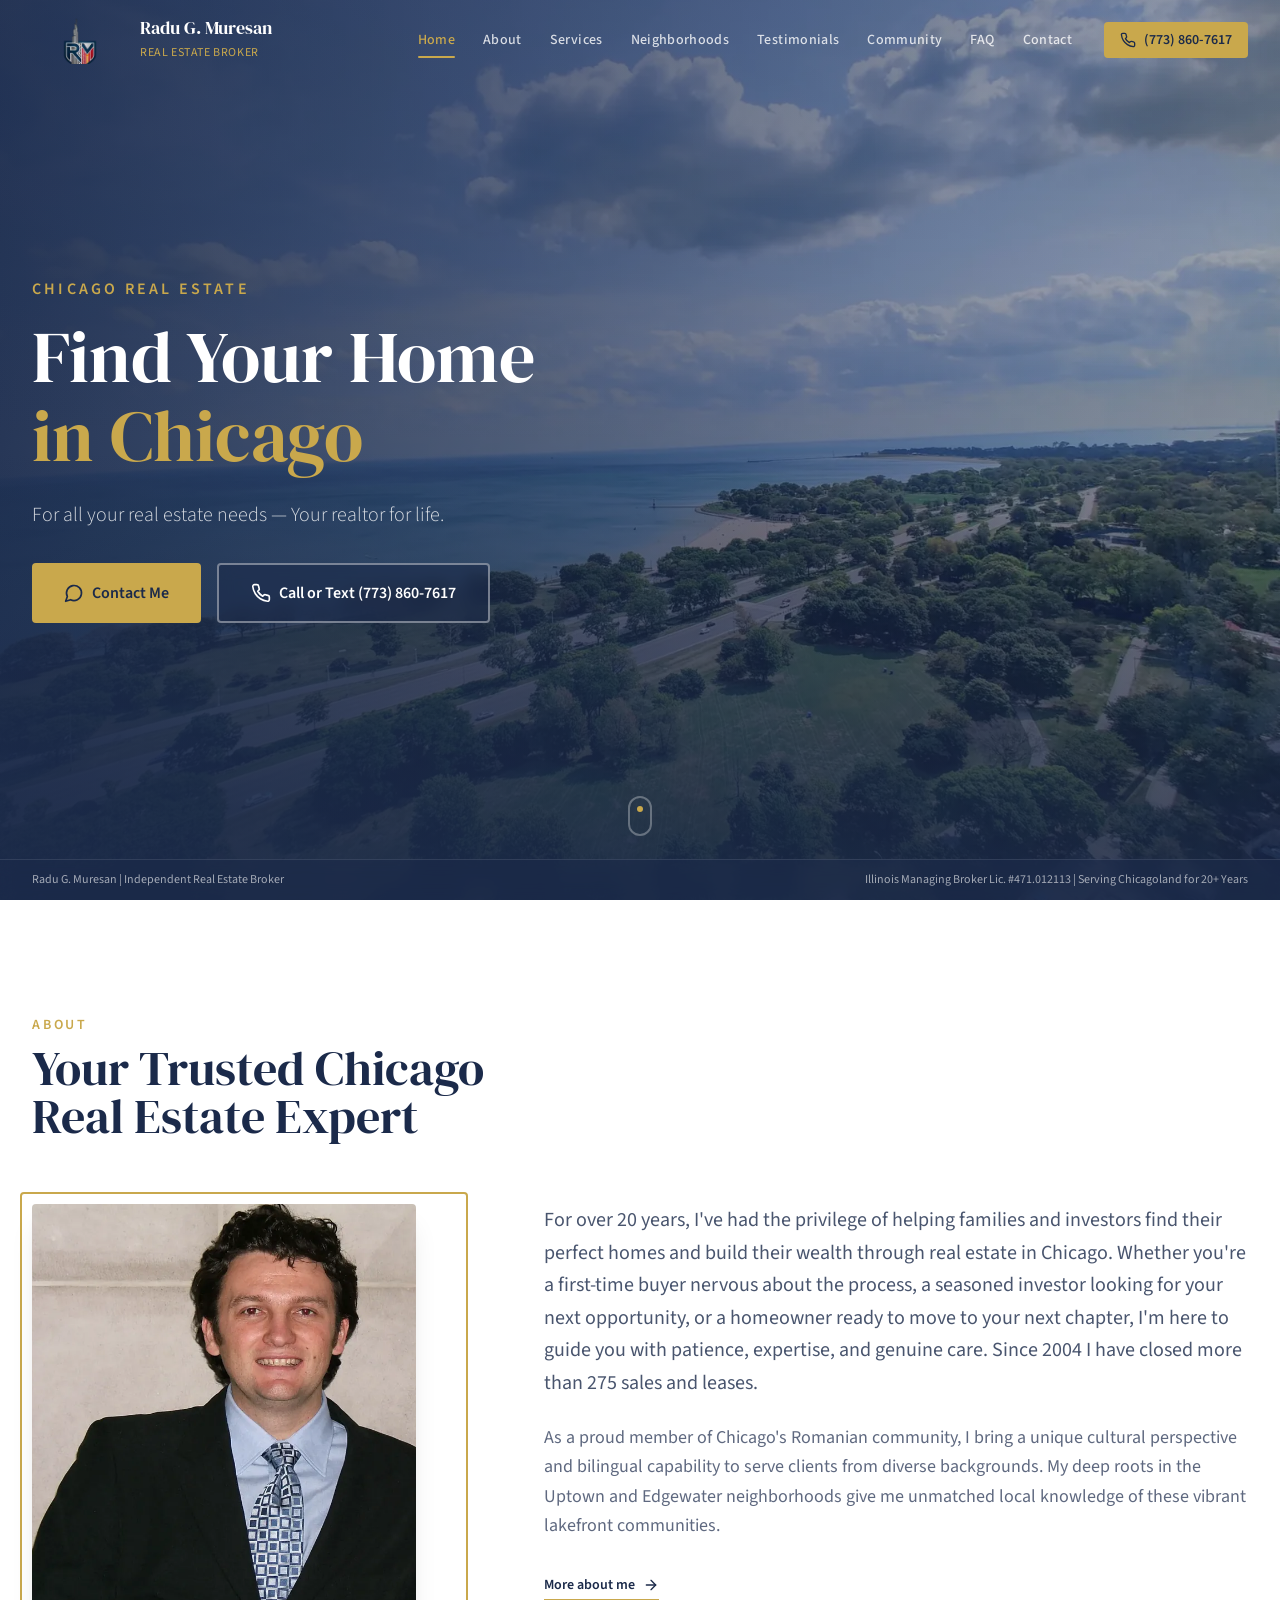
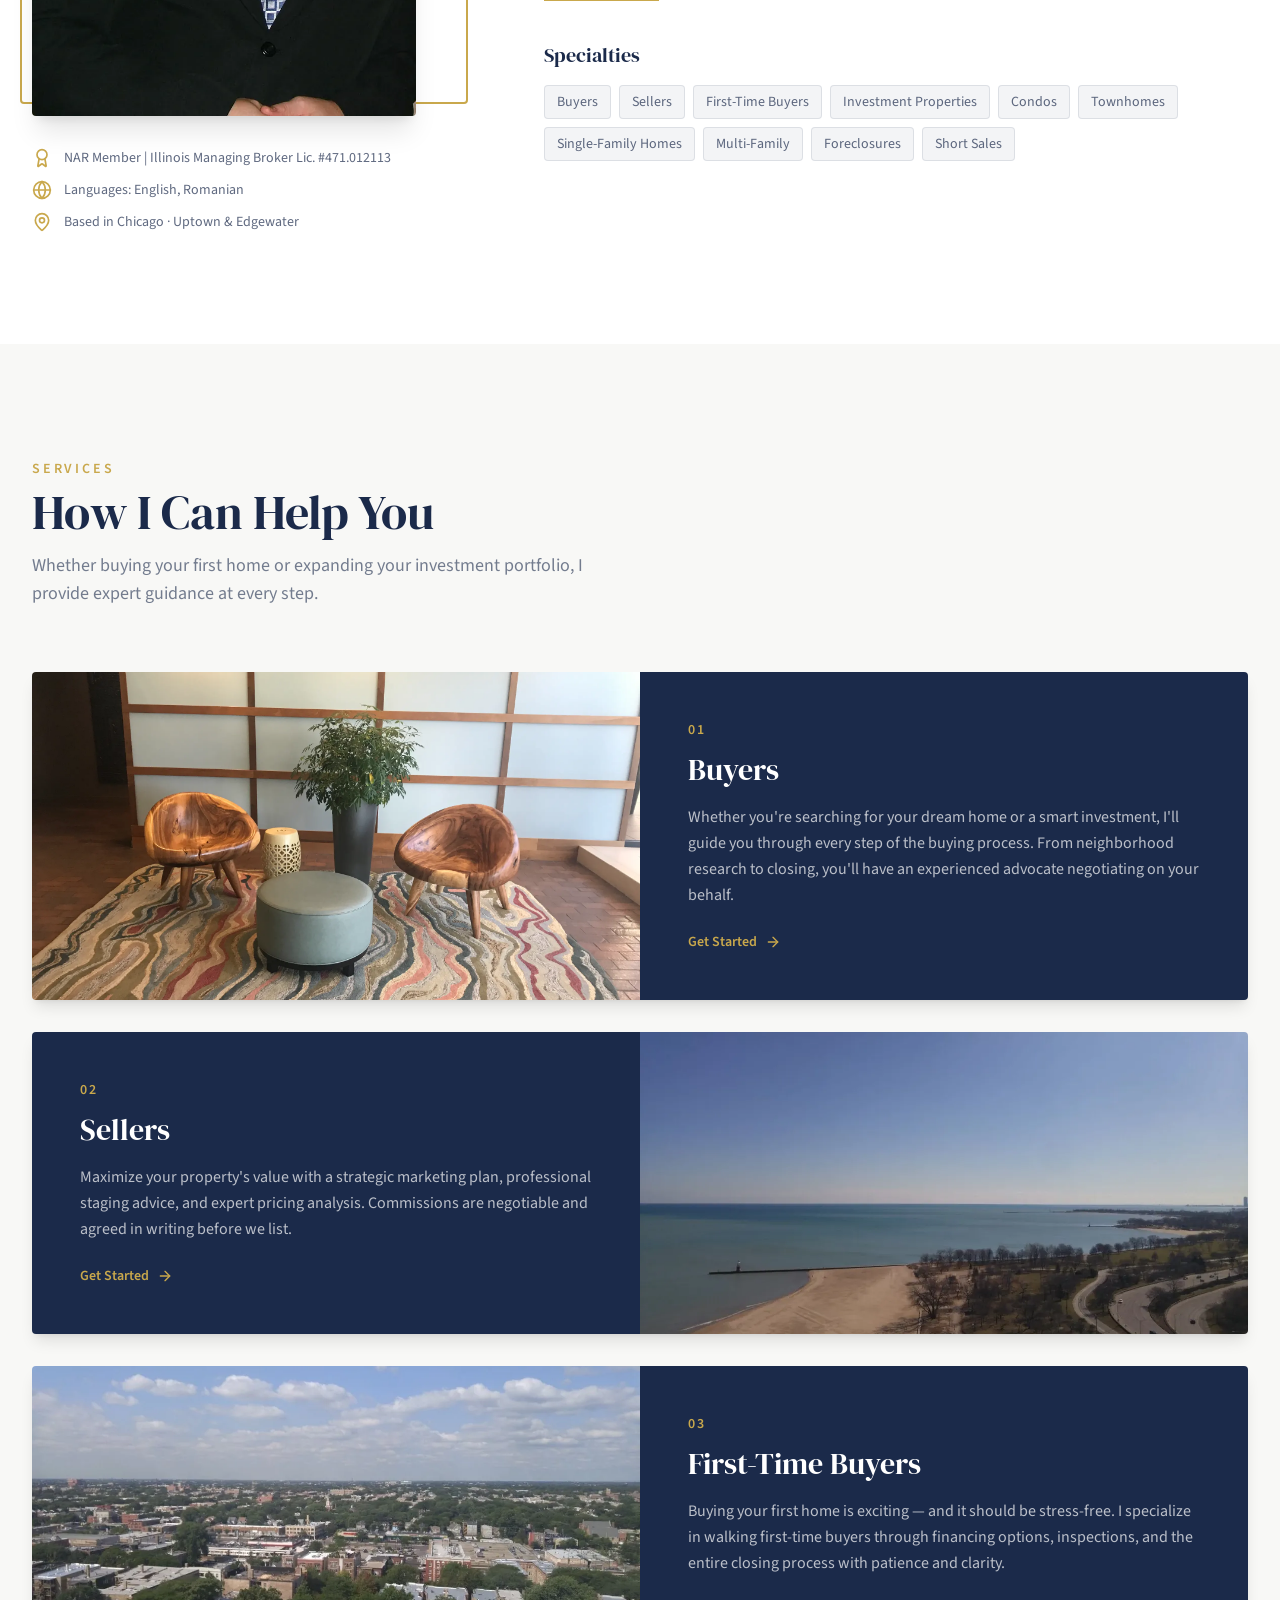
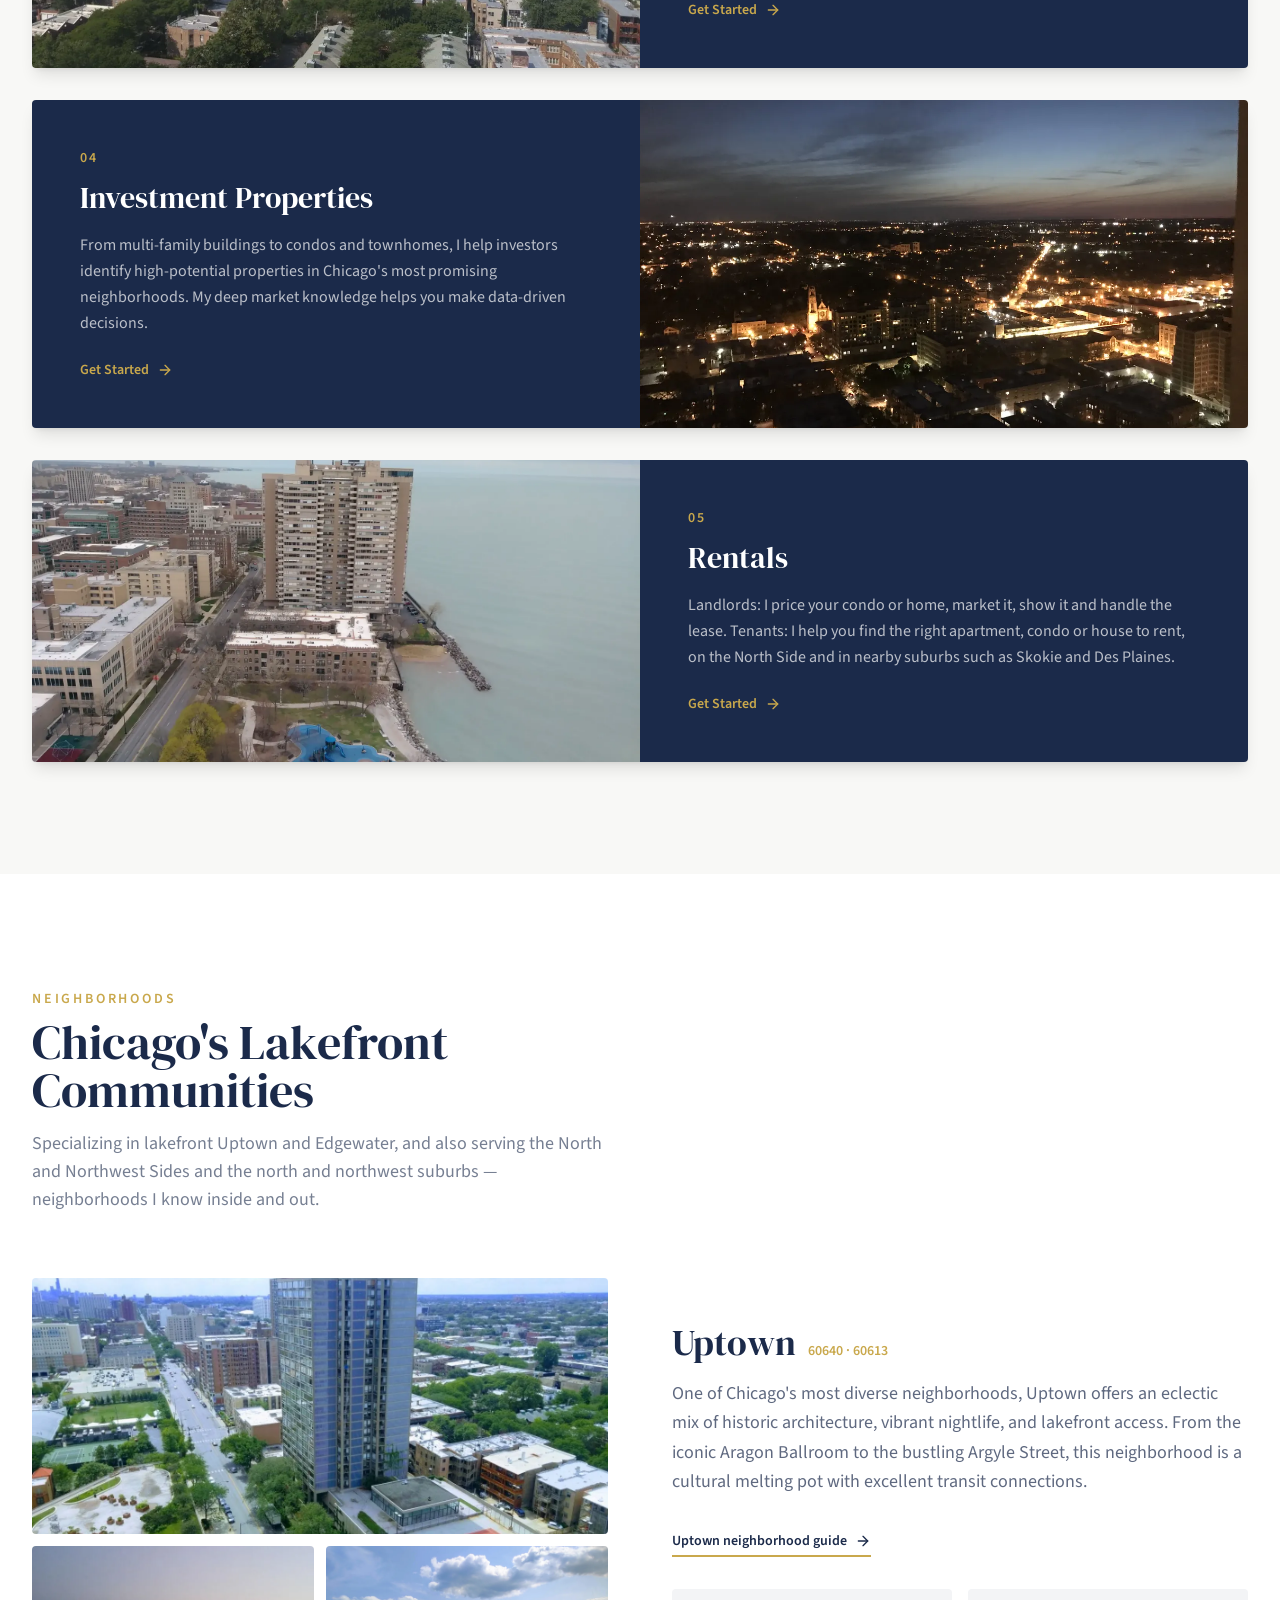
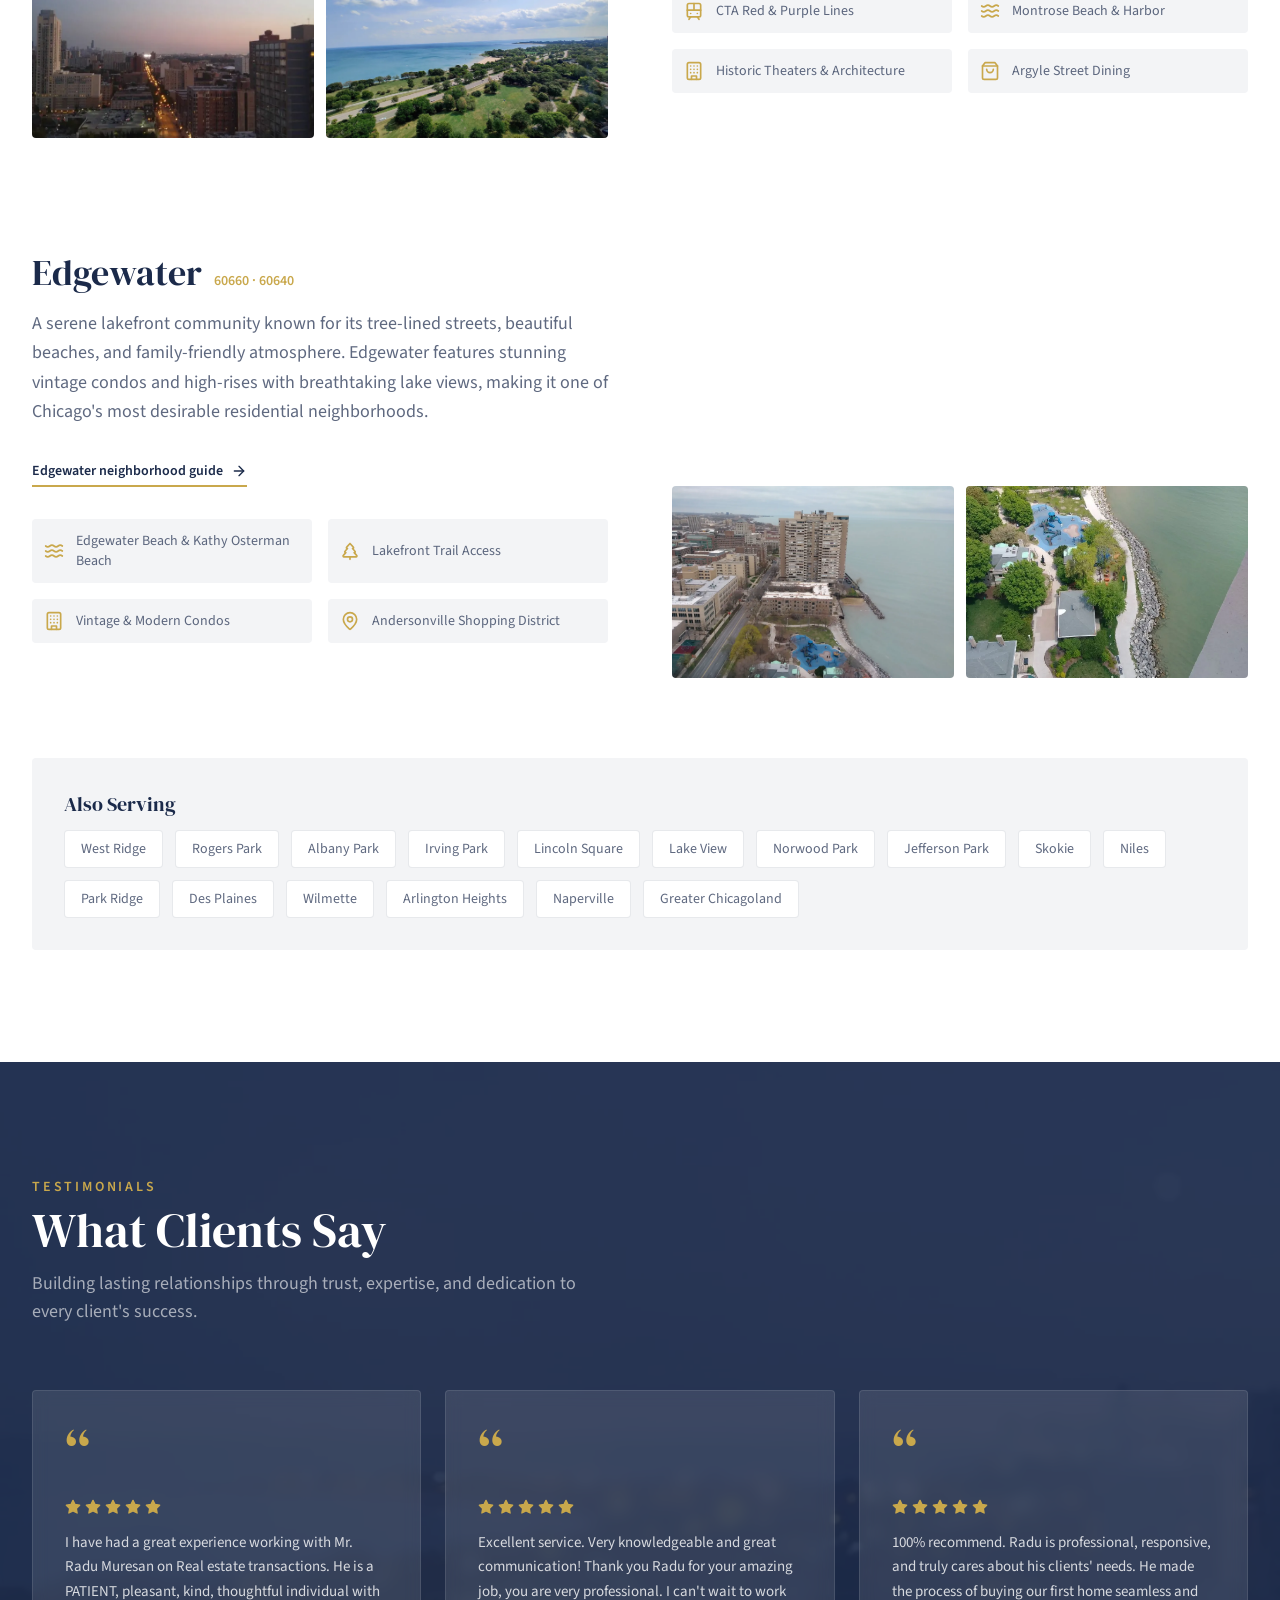
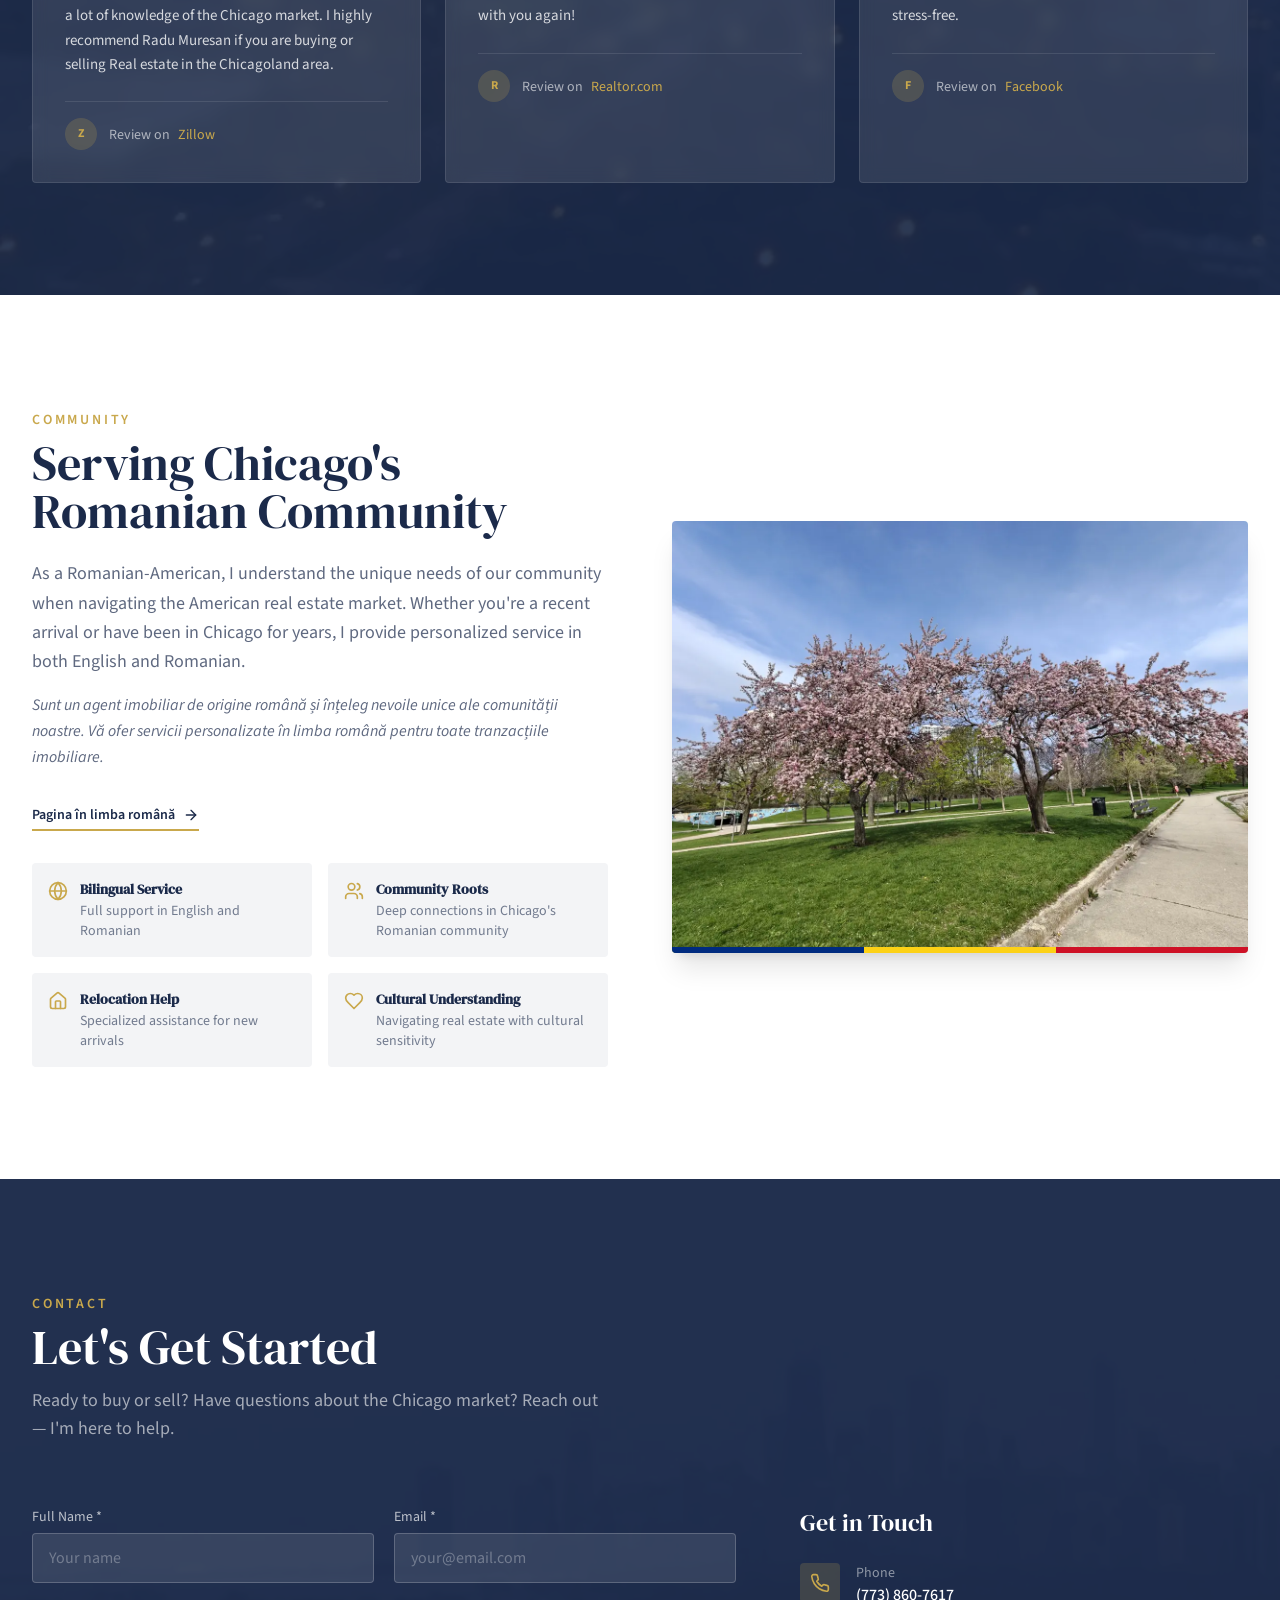
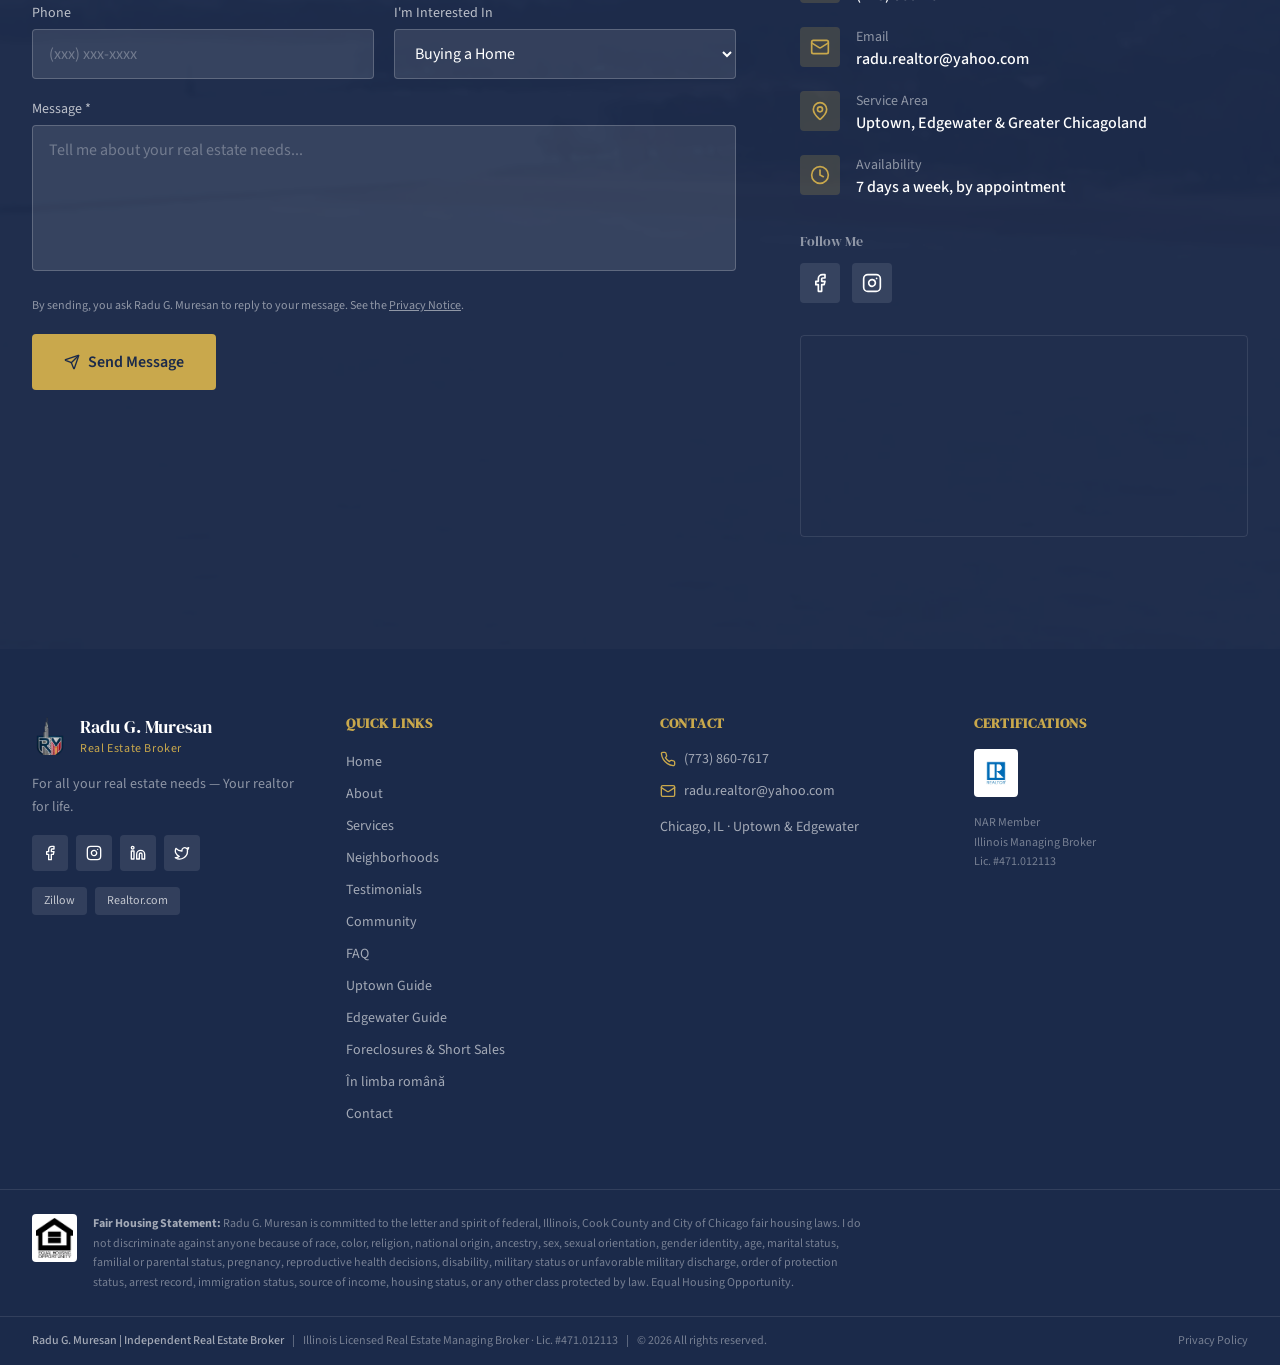
==== commit 7b0d689d: "Fair housing statement covering federal, Illinois, Cook County and Chicago protected classes; Equal " ====
--- a/index.html
+++ b/index.html
@@ -313,7 +313,7 @@
   
     
 
-    <div id="root"><div class="min-h-screen flex flex-col bg-white"><nav id="site-nav" class="fixed top-0 left-0 right-0 z-50 transition-all duration-500 bg-transparent"><div class="container flex items-center justify-between h-16 md:h-20"><a href="#home" class="flex items-center gap-3 shrink-0"><img alt="Radu G. Muresan logo" class="h-12 w-12 object-contain" src="/assets/media/radu-muresan-mark-96.webp" width="96" height="106"><div><span class="text-white font-serif text-lg leading-tight block">Radu G. Muresan</span><span class="text-[#C9A84C] text-xs tracking-wider uppercase">Real Estate Broker</span></div></a><div class="hidden lg:flex items-center gap-1"><a href="#home" data-nav-link data-desktop class="px-3 py-2 text-sm font-medium tracking-wide transition-colors relative text-white/80 hover:text-white">Home<span data-active-bar class="hidden absolute bottom-0 left-3 right-3 h-0.5 bg-[#C9A84C] rounded-full"></span></a><a href="#about" data-nav-link data-desktop class="px-3 py-2 text-sm font-medium tracking-wide transition-colors relative text-white/80 hover:text-white">About<span data-active-bar class="hidden absolute bottom-0 left-3 right-3 h-0.5 bg-[#C9A84C] rounded-full"></span></a><a href="#services" data-nav-link data-desktop class="px-3 py-2 text-sm font-medium tracking-wide transition-colors relative text-white/80 hover:text-white">Services<span data-active-bar class="hidden absolute bottom-0 left-3 right-3 h-0.5 bg-[#C9A84C] rounded-full"></span></a><a href="#neighborhoods" data-nav-link data-desktop class="px-3 py-2 text-sm font-medium tracking-wide transition-colors relative text-white/80 hover:text-white">Neighborhoods<span data-active-bar class="hidden absolute bottom-0 left-3 right-3 h-0.5 bg-[#C9A84C] rounded-full"></span></a><a href="#testimonials" data-nav-link data-desktop class="px-3 py-2 text-sm font-medium tracking-wide transition-colors relative text-white/80 hover:text-white">Testimonials<span data-active-bar class="hidden absolute bottom-0 left-3 right-3 h-0.5 bg-[#C9A84C] rounded-full"></span></a><a href="#community" data-nav-link data-desktop class="px-3 py-2 text-sm font-medium tracking-wide transition-colors relative text-white/80 hover:text-white">Community<span data-active-bar class="hidden absolute bottom-0 left-3 right-3 h-0.5 bg-[#C9A84C] rounded-full"></span></a><a href="/faq" class="px-3 py-2 text-sm font-medium tracking-wide transition-colors relative text-white/80 hover:text-white">FAQ<span data-active-bar class="hidden absolute bottom-0 left-3 right-3 h-0.5 bg-[#C9A84C] rounded-full"></span></a><a href="#contact" data-nav-link data-desktop class="px-3 py-2 text-sm font-medium tracking-wide transition-colors relative text-white/80 hover:text-white">Contact<span data-active-bar class="hidden absolute bottom-0 left-3 right-3 h-0.5 bg-[#C9A84C] rounded-full"></span></a><a href="tel:+17738607617" class="ml-4 flex items-center gap-2 bg-[#C9A84C] text-[#1B2A4A] px-4 py-2 rounded text-sm font-semibold hover:bg-[#d4b65e] transition-colors"><svg xmlns="http://www.w3.org/2000/svg" width="24" height="24" viewBox="0 0 24 24" fill="none" stroke="currentColor" stroke-width="2" stroke-linecap="round" stroke-linejoin="round" class="lucide lucide-phone w-4 h-4"><path d="M22 16.92v3a2 2 0 0 1-2.18 2 19.79 19.79 0 0 1-8.63-3.07 19.5 19.5 0 0 1-6-6 19.79 19.79 0 0 1-3.07-8.67A2 2 0 0 1 4.11 2h3a2 2 0 0 1 2 1.72 12.84 12.84 0 0 0 .7 2.81 2 2 0 0 1-.45 2.11L8.09 9.91a16 16 0 0 0 6 6l1.27-1.27a2 2 0 0 1 2.11-.45 12.84 12.84 0 0 0 2.81.7A2 2 0 0 1 22 16.92z"></path></svg>(773) 860-7617</a></div><button id="menu-toggle" type="button" class="lg:hidden text-white p-2" aria-label="Toggle menu" aria-expanded="false" aria-controls="mobile-menu"><svg xmlns="http://www.w3.org/2000/svg" width="24" height="24" viewBox="0 0 24 24" fill="none" stroke="currentColor" stroke-width="2" stroke-linecap="round" stroke-linejoin="round" class="lucide lucide-menu w-6 h-6"><line x1="4" x2="20" y1="12" y2="12"></line><line x1="4" x2="20" y1="6" y2="6"></line><line x1="4" x2="20" y1="18" y2="18"></line></svg></button></div></nav><div id="mobile-menu" class="fixed inset-0 z-40 bg-[#1B2A4A]/98 backdrop-blur-lg hidden flex-col pt-20 lg:hidden"><div class="flex flex-col items-center gap-2 py-8"><a href="#home" data-nav-link class="text-xl font-serif py-3 px-6 transition-colors text-white/80">Home</a><a href="#about" data-nav-link class="text-xl font-serif py-3 px-6 transition-colors text-white/80">About</a><a href="#services" data-nav-link class="text-xl font-serif py-3 px-6 transition-colors text-white/80">Services</a><a href="#neighborhoods" data-nav-link class="text-xl font-serif py-3 px-6 transition-colors text-white/80">Neighborhoods</a><a href="#testimonials" data-nav-link class="text-xl font-serif py-3 px-6 transition-colors text-white/80">Testimonials</a><a href="#community" data-nav-link class="text-xl font-serif py-3 px-6 transition-colors text-white/80">Community</a><a href="/faq" class="text-xl font-serif py-3 px-6 transition-colors text-white/80">FAQ</a><a href="#contact" data-nav-link class="text-xl font-serif py-3 px-6 transition-colors text-white/80">Contact</a><a href="tel:+17738607617" class="mt-6 flex items-center gap-2 bg-[#C9A84C] text-[#1B2A4A] px-6 py-3 rounded text-lg font-semibold">(773) 860-7617</a></div><div class="mt-auto pb-8 text-center"><p class="text-white/50 text-xs">Radu G. Muresan | Independent Real Estate Broker</p><p class="text-white/40 text-xs mt-1">Illinois Licensed Real Estate Managing Broker · Lic. #471.012113</p></div></div><main class="flex-1"><section id="home" class="relative h-screen min-h-[600px] overflow-hidden"><div class="absolute inset-0"><img alt="Chicago lakefront panorama" class="w-full h-full object-cover" src="/assets/media/chicago-lakefront-panorama.webp" fetchpriority="high" width="1600" height="1200"><div class="absolute inset-0 bg-gradient-to-r from-[#1B2A4A]/90 via-[#1B2A4A]/60 to-[#1B2A4A]/30"></div><div class="absolute inset-0 bg-gradient-to-t from-[#1B2A4A]/80 via-transparent to-[#1B2A4A]/20"></div></div><div class="relative h-full container flex flex-col justify-center"><div class="max-w-2xl"><div><span class="inline-block text-[#C9A84C] text-sm md:text-base font-semibold tracking-[0.2em] uppercase mb-4">Chicago Real Estate</span></div><h1 class="font-serif text-4xl sm:text-5xl md:text-6xl lg:text-7xl text-white leading-[1.1] mb-6">Find Your Home <br><span class="text-[#C9A84C]">in Chicago</span></h1><p class="text-white/80 text-lg md:text-xl font-light leading-relaxed mb-8 max-w-lg">For all your real estate needs — Your realtor for life.</p><div class="flex flex-col sm:flex-row gap-4"><a href="#contact" class="flex items-center justify-center gap-2 bg-[#C9A84C] text-[#1B2A4A] px-8 py-4 rounded font-semibold text-base hover:bg-[#d4b65e] transition-all hover:shadow-lg hover:shadow-[#C9A84C]/20"><svg xmlns="http://www.w3.org/2000/svg" width="24" height="24" viewBox="0 0 24 24" fill="none" stroke="currentColor" stroke-width="2" stroke-linecap="round" stroke-linejoin="round" class="lucide lucide-message-circle w-5 h-5"><path d="M7.9 20A9 9 0 1 0 4 16.1L2 22Z"></path></svg>Contact Me</a><a href="tel:+17738607617" class="flex items-center justify-center gap-2 border-2 border-white/40 bg-[#1B2A4A]/60 backdrop-blur-sm text-white px-8 py-4 rounded font-semibold text-base hover:border-white hover:bg-white/10 transition-all"><svg xmlns="http://www.w3.org/2000/svg" width="24" height="24" viewBox="0 0 24 24" fill="none" stroke="currentColor" stroke-width="2" stroke-linecap="round" stroke-linejoin="round" class="lucide lucide-phone w-5 h-5"><path d="M22 16.92v3a2 2 0 0 1-2.18 2 19.79 19.79 0 0 1-8.63-3.07 19.5 19.5 0 0 1-6-6 19.79 19.79 0 0 1-3.07-8.67A2 2 0 0 1 4.11 2h3a2 2 0 0 1 2 1.72 12.84 12.84 0 0 0 .7 2.81 2 2 0 0 1-.45 2.11L8.09 9.91a16 16 0 0 0 6 6l1.27-1.27a2 2 0 0 1 2.11-.45 12.84 12.84 0 0 0 2.81.7A2 2 0 0 1 22 16.92z"></path></svg>Call or Text (773) 860-7617</a></div></div></div><div class="absolute bottom-0 left-0 right-0 bg-[#1B2A4A]/60 backdrop-blur-sm border-t border-white/10"><div class="container py-3 flex flex-col sm:flex-row items-center justify-between gap-2 text-xs text-white/60"><span>Radu G. Muresan | Independent Real Estate Broker</span><span>Illinois Managing Broker Lic. #471.012113 | Serving Chicagoland for 20+ Years</span></div></div><div class="absolute bottom-16 left-1/2 -translate-x-1/2 hidden md:block"><div class="w-6 h-10 border-2 border-white/30 rounded-full flex justify-center pt-2"><div class="w-1.5 h-1.5 bg-[#C9A84C] rounded-full"></div></div></div></section><section id="about" class="section-padding bg-white"><div class="container"><div class="mb-16"><span class="text-[#C9A84C] text-sm font-semibold tracking-[0.2em] uppercase">About</span><h2 class="font-serif text-3xl md:text-4xl lg:text-5xl text-[#1B2A4A] mt-2">Your Trusted Chicago<br class="hidden md:block"> Real Estate Expert</h2></div><div class="grid lg:grid-cols-5 gap-12 lg:gap-16 items-start"><div class="lg:col-span-2 relative"><div class="relative"><div class="absolute -top-3 -left-3 w-full h-full border-2 border-[#C9A84C] rounded-sm"></div><img loading="lazy" decoding="async" alt="Radu G. Muresan" class="relative w-full max-w-sm rounded-sm shadow-xl object-cover aspect-[3/4]" src="/assets/media/radu-muresan-headshot.webp" width="900" height="923"></div><div class="mt-8 space-y-3"><div class="flex items-center gap-3 text-[#1B2A4A]/70"><svg xmlns="http://www.w3.org/2000/svg" width="24" height="24" viewBox="0 0 24 24" fill="none" stroke="currentColor" stroke-width="2" stroke-linecap="round" stroke-linejoin="round" class="lucide lucide-award w-5 h-5 text-[#C9A84C] shrink-0"><path d="m15.477 12.89 1.515 8.526a.5.5 0 0 1-.81.47l-3.58-2.687a1 1 0 0 0-1.197 0l-3.586 2.686a.5.5 0 0 1-.81-.469l1.514-8.526"></path><circle cx="12" cy="8" r="6"></circle></svg><span class="text-sm">NAR Member | Illinois Managing Broker Lic. #471.012113</span></div><div class="flex items-center gap-3 text-[#1B2A4A]/70"><svg xmlns="http://www.w3.org/2000/svg" width="24" height="24" viewBox="0 0 24 24" fill="none" stroke="currentColor" stroke-width="2" stroke-linecap="round" stroke-linejoin="round" class="lucide lucide-globe w-5 h-5 text-[#C9A84C] shrink-0"><circle cx="12" cy="12" r="10"></circle><path d="M12 2a14.5 14.5 0 0 0 0 20 14.5 14.5 0 0 0 0-20"></path><path d="M2 12h20"></path></svg><span class="text-sm">Languages: English, Romanian</span></div><div class="flex items-center gap-3 text-[#1B2A4A]/70"><svg xmlns="http://www.w3.org/2000/svg" width="24" height="24" viewBox="0 0 24 24" fill="none" stroke="currentColor" stroke-width="2" stroke-linecap="round" stroke-linejoin="round" class="lucide lucide-map-pin w-5 h-5 text-[#C9A84C] shrink-0"><path d="M20 10c0 4.993-5.539 10.193-7.399 11.799a1 1 0 0 1-1.202 0C9.539 20.193 4 14.993 4 10a8 8 0 0 1 16 0"></path><circle cx="12" cy="10" r="3"></circle></svg><span class="text-sm">Based in Chicago · Uptown &amp; Edgewater</span></div></div></div><div class="lg:col-span-3"><p class="text-lg md:text-xl leading-relaxed text-[#1B2A4A]/80 mb-6">For over 20 years, I've had the privilege of helping families and investors find their perfect homes and build their wealth through real estate in Chicago. Whether you're a first-time buyer nervous about the process, a seasoned investor looking for your next opportunity, or a homeowner ready to move to your next chapter, I'm here to guide you with patience, expertise, and genuine care. Since 2004 I have closed more than 275 sales and leases.</p><p class="text-lg leading-relaxed text-[#1B2A4A]/70 mb-8">As a proud member of Chicago's Romanian community, I bring a unique cultural perspective and bilingual capability to serve clients from diverse backgrounds. My deep roots in the Uptown and Edgewater neighborhoods give me unmatched local knowledge of these vibrant lakefront communities.</p><a href="/about" class="inline-flex items-center gap-2 text-[#1B2A4A] font-semibold text-sm hover:gap-3 transition-all mb-10" style="border-bottom:2px solid #C9A84C;padding-bottom:.25rem">More about me <svg xmlns="http://www.w3.org/2000/svg" width="24" height="24" viewBox="0 0 24 24" fill="none" stroke="currentColor" stroke-width="2" stroke-linecap="round" stroke-linejoin="round" class="lucide lucide-arrow-right w-4 h-4"><path d="M5 12h14"></path><path d="m12 5 7 7-7 7"></path></svg></a><div class="mb-10"><h3 class="font-serif text-xl text-[#1B2A4A] mb-4">Specialties</h3><div class="flex flex-wrap gap-2"><span class="px-3 py-1.5 bg-[#1B2A4A]/5 text-[#1B2A4A]/70 text-sm rounded border border-[#1B2A4A]/10">Buyers</span><span class="px-3 py-1.5 bg-[#1B2A4A]/5 text-[#1B2A4A]/70 text-sm rounded border border-[#1B2A4A]/10">Sellers</span><span class="px-3 py-1.5 bg-[#1B2A4A]/5 text-[#1B2A4A]/70 text-sm rounded border border-[#1B2A4A]/10">First-Time Buyers</span><span class="px-3 py-1.5 bg-[#1B2A4A]/5 text-[#1B2A4A]/70 text-sm rounded border border-[#1B2A4A]/10">Investment Properties</span><span class="px-3 py-1.5 bg-[#1B2A4A]/5 text-[#1B2A4A]/70 text-sm rounded border border-[#1B2A4A]/10">Condos</span><span class="px-3 py-1.5 bg-[#1B2A4A]/5 text-[#1B2A4A]/70 text-sm rounded border border-[#1B2A4A]/10">Townhomes</span><span class="px-3 py-1.5 bg-[#1B2A4A]/5 text-[#1B2A4A]/70 text-sm rounded border border-[#1B2A4A]/10">Single-Family Homes</span><span class="px-3 py-1.5 bg-[#1B2A4A]/5 text-[#1B2A4A]/70 text-sm rounded border border-[#1B2A4A]/10">Multi-Family</span><span class="px-3 py-1.5 bg-[#1B2A4A]/5 text-[#1B2A4A]/70 text-sm rounded border border-[#1B2A4A]/10">Foreclosures</span><span class="px-3 py-1.5 bg-[#1B2A4A]/5 text-[#1B2A4A]/70 text-sm rounded border border-[#1B2A4A]/10">Short Sales</span></div></div></div></div></div></section><section id="services" class="section-padding bg-[#f8f8f6]"><div class="container"><div class="mb-16"><span class="text-[#C9A84C] text-sm font-semibold tracking-[0.2em] uppercase">Services</span><h2 class="font-serif text-3xl md:text-4xl lg:text-5xl text-[#1B2A4A] mt-2">How I Can Help You</h2><p class="text-[#1B2A4A]/60 mt-4 max-w-xl text-lg">Whether buying your first home or expanding your investment portfolio, I provide expert guidance at every step.</p></div><div class="space-y-8"><div class="grid md:grid-cols-2 gap-0 rounded-sm overflow-hidden shadow-lg "><div class="relative h-64 md:h-auto min-h-[300px] "><img loading="lazy" decoding="async" alt="Seating area in the lobby of a Chicago condo building" class="absolute inset-0 w-full h-full object-cover" src="/assets/media/original-condo-lobby.webp" width="2048" height="1536"></div><div class="bg-[#1B2A4A] p-8 md:p-12 flex flex-col justify-center "><span class="text-[#C9A84C] text-sm font-semibold tracking-[0.15em] uppercase mb-3">01</span><h3 class="font-serif text-2xl md:text-3xl text-white mb-4">Buyers</h3><p class="text-white/70 leading-relaxed mb-6">Whether you're searching for your dream home or a smart investment, I'll guide you through every step of the buying process. From neighborhood research to closing, you'll have an experienced advocate negotiating on your behalf.</p><a href="#contact" class="inline-flex items-center gap-2 text-[#C9A84C] font-semibold text-sm hover:gap-3 transition-all">Get Started <svg xmlns="http://www.w3.org/2000/svg" width="24" height="24" viewBox="0 0 24 24" fill="none" stroke="currentColor" stroke-width="2" stroke-linecap="round" stroke-linejoin="round" class="lucide lucide-arrow-right w-4 h-4"><path d="M5 12h14"></path><path d="m12 5 7 7-7 7"></path></svg></a></div></div><div class="grid md:grid-cols-2 gap-0 rounded-sm overflow-hidden shadow-lg md:direction-rtl"><div class="relative h-64 md:h-auto min-h-[300px] md:order-2"><img loading="lazy" decoding="async" alt="Lake Michigan beach and lakefront park seen from a North Side high-rise" class="absolute inset-0 w-full h-full object-cover" src="/assets/media/original-edgewater-plaza.webp" width="1200" height="675"></div><div class="bg-[#1B2A4A] p-8 md:p-12 flex flex-col justify-center md:order-1"><span class="text-[#C9A84C] text-sm font-semibold tracking-[0.15em] uppercase mb-3">02</span><h3 class="font-serif text-2xl md:text-3xl text-white mb-4">Sellers</h3><p class="text-white/70 leading-relaxed mb-6">Maximize your property's value with a strategic marketing plan, professional staging advice, and expert pricing analysis. Commissions are negotiable and agreed in writing before we list.</p><a href="#contact" class="inline-flex items-center gap-2 text-[#C9A84C] font-semibold text-sm hover:gap-3 transition-all">Get Started <svg xmlns="http://www.w3.org/2000/svg" width="24" height="24" viewBox="0 0 24 24" fill="none" stroke="currentColor" stroke-width="2" stroke-linecap="round" stroke-linejoin="round" class="lucide lucide-arrow-right w-4 h-4"><path d="M5 12h14"></path><path d="m12 5 7 7-7 7"></path></svg></a></div></div><div class="grid md:grid-cols-2 gap-0 rounded-sm overflow-hidden shadow-lg "><div class="relative h-64 md:h-auto min-h-[300px] "><img loading="lazy" decoding="async" alt="Tree-lined neighborhood on Chicago's North Side seen from above" class="absolute inset-0 w-full h-full object-cover" src="/assets/media/original-neighborhood-wide.webp" width="1200" height="675"></div><div class="bg-[#1B2A4A] p-8 md:p-12 flex flex-col justify-center "><span class="text-[#C9A84C] text-sm font-semibold tracking-[0.15em] uppercase mb-3">03</span><h3 class="font-serif text-2xl md:text-3xl text-white mb-4">First-Time Buyers</h3><p class="text-white/70 leading-relaxed mb-6">Buying your first home is exciting — and it should be stress-free. I specialize in walking first-time buyers through financing options, inspections, and the entire closing process with patience and clarity.</p><a href="#contact" class="inline-flex items-center gap-2 text-[#C9A84C] font-semibold text-sm hover:gap-3 transition-all">Get Started <svg xmlns="http://www.w3.org/2000/svg" width="24" height="24" viewBox="0 0 24 24" fill="none" stroke="currentColor" stroke-width="2" stroke-linecap="round" stroke-linejoin="round" class="lucide lucide-arrow-right w-4 h-4"><path d="M5 12h14"></path><path d="m12 5 7 7-7 7"></path></svg></a></div></div><div class="grid md:grid-cols-2 gap-0 rounded-sm overflow-hidden shadow-lg md:direction-rtl"><div class="relative h-64 md:h-auto min-h-[300px] md:order-2"><img loading="lazy" decoding="async" alt="Chicago's North Side at night, seen from a lakefront high-rise" class="absolute inset-0 w-full h-full object-cover" src="/assets/media/chicago-north-side-night.webp" width="1200" height="900"></div><div class="bg-[#1B2A4A] p-8 md:p-12 flex flex-col justify-center md:order-1"><span class="text-[#C9A84C] text-sm font-semibold tracking-[0.15em] uppercase mb-3">04</span><h3 class="font-serif text-2xl md:text-3xl text-white mb-4">Investment Properties</h3><p class="text-white/70 leading-relaxed mb-6">From multi-family buildings to condos and townhomes, I help investors identify high-potential properties in Chicago's most promising neighborhoods. My deep market knowledge helps you make data-driven decisions.</p><a href="#contact" class="inline-flex items-center gap-2 text-[#C9A84C] font-semibold text-sm hover:gap-3 transition-all">Get Started <svg xmlns="http://www.w3.org/2000/svg" width="24" height="24" viewBox="0 0 24 24" fill="none" stroke="currentColor" stroke-width="2" stroke-linecap="round" stroke-linejoin="round" class="lucide lucide-arrow-right w-4 h-4"><path d="M5 12h14"></path><path d="m12 5 7 7-7 7"></path></svg></a></div></div><div class="grid md:grid-cols-2 gap-0 rounded-sm overflow-hidden shadow-lg "><div class="relative h-64 md:h-auto min-h-[300px] "><img loading="lazy" decoding="async" alt="A tree-lined residential street in Edgewater, Chicago" class="absolute inset-0 w-full h-full object-cover" src="/assets/media/edgewater-street.webp" width="1600" height="1200"></div><div class="bg-[#1B2A4A] p-8 md:p-12 flex flex-col justify-center "><span class="text-[#C9A84C] text-sm font-semibold tracking-[0.15em] uppercase mb-3">05</span><h3 class="font-serif text-2xl md:text-3xl text-white mb-4">Rentals</h3><p class="text-white/70 leading-relaxed mb-6">Landlords: I price your condo or home, market it, show it and handle the lease. Tenants: I help you find the right apartment, condo or house to rent, on the North Side and in nearby suburbs such as Skokie and Des Plaines.</p><a href="#contact" class="inline-flex items-center gap-2 text-[#C9A84C] font-semibold text-sm hover:gap-3 transition-all">Get Started <svg xmlns="http://www.w3.org/2000/svg" width="24" height="24" viewBox="0 0 24 24" fill="none" stroke="currentColor" stroke-width="2" stroke-linecap="round" stroke-linejoin="round" class="lucide lucide-arrow-right w-4 h-4"><path d="M5 12h14"></path><path d="m12 5 7 7-7 7"></path></svg></a></div></div></div></div></section><section id="neighborhoods" class="section-padding bg-white"><div class="container"><div class="mb-16"><span class="text-[#C9A84C] text-sm font-semibold tracking-[0.2em] uppercase">Neighborhoods</span><h2 class="font-serif text-3xl md:text-4xl lg:text-5xl text-[#1B2A4A] mt-2">Chicago's Lakefront<br class="hidden md:block"> Communities</h2><p class="text-[#1B2A4A]/60 mt-4 max-w-xl text-lg">Specializing in lakefront Uptown and Edgewater, and also serving the North and Northwest Sides and the north and northwest suburbs — neighborhoods I know inside and out.</p></div><div class="mb-20 last:mb-0"><div class="grid lg:grid-cols-2 gap-10 lg:gap-16 items-center "><div class="grid grid-cols-2 gap-3 "><div class="col-span-2"><img loading="lazy" decoding="async" alt="Uptown aerial view" class="w-full h-48 md:h-64 object-cover rounded-sm" src="/assets/media/uptown-aerial-view.webp" width="1280" height="720"></div><img loading="lazy" decoding="async" alt="Uptown street" class="w-full h-36 md:h-48 object-cover rounded-sm" src="/assets/media/uptown-street.webp" width="720" height="1280"><img loading="lazy" decoding="async" alt="Lake Michigan shoreline, beach and lakefront park seen from a North Side high-rise" class="w-full h-36 md:h-48 object-cover rounded-sm" src="/assets/media/lake-michigan-shoreline-highrise-view.webp" width="1280" height="960"></div><div class=""><div class="flex items-baseline gap-3 mb-4"><h3 class="font-serif text-3xl md:text-4xl text-[#1B2A4A]">Uptown</h3><span class="text-[#C9A84C] text-sm font-semibold">60640 · 60613</span></div><p class="text-[#1B2A4A]/70 leading-relaxed mb-8 text-lg">One of Chicago's most diverse neighborhoods, Uptown offers an eclectic mix of historic architecture, vibrant nightlife, and lakefront access. From the iconic Aragon Ballroom to the bustling Argyle Street, this neighborhood is a cultural melting pot with excellent transit connections.</p><a href="/uptown" class="inline-flex items-center gap-2 text-[#1B2A4A] font-semibold text-sm hover:gap-3 transition-all mb-8" style="border-bottom:2px solid #C9A84C;padding-bottom:.25rem">Uptown neighborhood guide <svg xmlns="http://www.w3.org/2000/svg" width="24" height="24" viewBox="0 0 24 24" fill="none" stroke="currentColor" stroke-width="2" stroke-linecap="round" stroke-linejoin="round" class="lucide lucide-arrow-right w-4 h-4" aria-hidden="true"><path d="M5 12h14"></path><path d="m12 5 7 7-7 7"></path></svg></a><div class="grid grid-cols-1 sm:grid-cols-2 gap-4"><div class="flex items-center gap-3 p-3 bg-[#1B2A4A]/5 rounded"><svg xmlns="http://www.w3.org/2000/svg" width="24" height="24" viewBox="0 0 24 24" fill="none" stroke="currentColor" stroke-width="2" stroke-linecap="round" stroke-linejoin="round" class="lucide lucide-tram-front w-5 h-5 text-[#C9A84C] shrink-0"><rect width="16" height="16" x="4" y="3" rx="2"></rect><path d="M4 11h16"></path><path d="M12 3v8"></path><path d="m8 19-2 3"></path><path d="m18 22-2-3"></path><path d="M8 15h.01"></path><path d="M16 15h.01"></path></svg><span class="text-sm text-[#1B2A4A]/70">CTA Red &amp; Purple Lines</span></div><div class="flex items-center gap-3 p-3 bg-[#1B2A4A]/5 rounded"><svg xmlns="http://www.w3.org/2000/svg" width="24" height="24" viewBox="0 0 24 24" fill="none" stroke="currentColor" stroke-width="2" stroke-linecap="round" stroke-linejoin="round" class="lucide lucide-waves w-5 h-5 text-[#C9A84C] shrink-0"><path d="M2 6c.6.5 1.2 1 2.5 1C7 7 7 5 9.5 5c2.6 0 2.4 2 5 2 2.5 0 2.5-2 5-2 1.3 0 1.9.5 2.5 1"></path><path d="M2 12c.6.5 1.2 1 2.5 1 2.5 0 2.5-2 5-2 2.6 0 2.4 2 5 2 2.5 0 2.5-2 5-2 1.3 0 1.9.5 2.5 1"></path><path d="M2 18c.6.5 1.2 1 2.5 1 2.5 0 2.5-2 5-2 2.6 0 2.4 2 5 2 2.5 0 2.5-2 5-2 1.3 0 1.9.5 2.5 1"></path></svg><span class="text-sm text-[#1B2A4A]/70">Montrose Beach &amp; Harbor</span></div><div class="flex items-center gap-3 p-3 bg-[#1B2A4A]/5 rounded"><svg xmlns="http://www.w3.org/2000/svg" width="24" height="24" viewBox="0 0 24 24" fill="none" stroke="currentColor" stroke-width="2" stroke-linecap="round" stroke-linejoin="round" class="lucide lucide-building w-5 h-5 text-[#C9A84C] shrink-0"><rect width="16" height="20" x="4" y="2" rx="2" ry="2"></rect><path d="M9 22v-4h6v4"></path><path d="M8 6h.01"></path><path d="M16 6h.01"></path><path d="M12 6h.01"></path><path d="M12 10h.01"></path><path d="M12 14h.01"></path><path d="M16 10h.01"></path><path d="M16 14h.01"></path><path d="M8 10h.01"></path><path d="M8 14h.01"></path></svg><span class="text-sm text-[#1B2A4A]/70">Historic Theaters &amp; Architecture</span></div><div class="flex items-center gap-3 p-3 bg-[#1B2A4A]/5 rounded"><svg xmlns="http://www.w3.org/2000/svg" width="24" height="24" viewBox="0 0 24 24" fill="none" stroke="currentColor" stroke-width="2" stroke-linecap="round" stroke-linejoin="round" class="lucide lucide-shopping-bag w-5 h-5 text-[#C9A84C] shrink-0"><path d="M6 2 3 6v14a2 2 0 0 0 2 2h14a2 2 0 0 0 2-2V6l-3-4Z"></path><path d="M3 6h18"></path><path d="M16 10a4 4 0 0 1-8 0"></path></svg><span class="text-sm text-[#1B2A4A]/70">Argyle Street Dining</span></div></div></div></div></div><div class="mb-20 last:mb-0"><div class="grid lg:grid-cols-2 gap-10 lg:gap-16 items-center lg:direction-rtl"><div class="grid grid-cols-2 gap-3 lg:order-2"><div class="col-span-2"><img loading="lazy" decoding="async" alt="Edgewater aerial view" class="w-full h-48 md:h-64 object-cover rounded-sm" src="/assets/media/edgewater-aerial-view.webp" width="1280" height="720"></div><img loading="lazy" decoding="async" alt="Edgewater street" class="w-full h-36 md:h-48 object-cover rounded-sm" src="/assets/media/edgewater-street.webp" width="1600" height="1200"><img loading="lazy" decoding="async" alt="Edgewater lakefront" class="w-full h-36 md:h-48 object-cover rounded-sm" src="/assets/media/edgewater-lakefront.webp" width="960" height="1280"></div><div class="lg:order-1"><div class="flex items-baseline gap-3 mb-4"><h3 class="font-serif text-3xl md:text-4xl text-[#1B2A4A]">Edgewater</h3><span class="text-[#C9A84C] text-sm font-semibold">60660 · 60640</span></div><p class="text-[#1B2A4A]/70 leading-relaxed mb-8 text-lg">A serene lakefront community known for its tree-lined streets, beautiful beaches, and family-friendly atmosphere. Edgewater features stunning vintage condos and high-rises with breathtaking lake views, making it one of Chicago's most desirable residential neighborhoods.</p><a href="/edgewater" class="inline-flex items-center gap-2 text-[#1B2A4A] font-semibold text-sm hover:gap-3 transition-all mb-8" style="border-bottom:2px solid #C9A84C;padding-bottom:.25rem">Edgewater neighborhood guide <svg xmlns="http://www.w3.org/2000/svg" width="24" height="24" viewBox="0 0 24 24" fill="none" stroke="currentColor" stroke-width="2" stroke-linecap="round" stroke-linejoin="round" class="lucide lucide-arrow-right w-4 h-4" aria-hidden="true"><path d="M5 12h14"></path><path d="m12 5 7 7-7 7"></path></svg></a><div class="grid grid-cols-1 sm:grid-cols-2 gap-4"><div class="flex items-center gap-3 p-3 bg-[#1B2A4A]/5 rounded"><svg xmlns="http://www.w3.org/2000/svg" width="24" height="24" viewBox="0 0 24 24" fill="none" stroke="currentColor" stroke-width="2" stroke-linecap="round" stroke-linejoin="round" class="lucide lucide-waves w-5 h-5 text-[#C9A84C] shrink-0"><path d="M2 6c.6.5 1.2 1 2.5 1C7 7 7 5 9.5 5c2.6 0 2.4 2 5 2 2.5 0 2.5-2 5-2 1.3 0 1.9.5 2.5 1"></path><path d="M2 12c.6.5 1.2 1 2.5 1 2.5 0 2.5-2 5-2 2.6 0 2.4 2 5 2 2.5 0 2.5-2 5-2 1.3 0 1.9.5 2.5 1"></path><path d="M2 18c.6.5 1.2 1 2.5 1 2.5 0 2.5-2 5-2 2.6 0 2.4 2 5 2 2.5 0 2.5-2 5-2 1.3 0 1.9.5 2.5 1"></path></svg><span class="text-sm text-[#1B2A4A]/70">Edgewater Beach &amp; Kathy Osterman Beach</span></div><div class="flex items-center gap-3 p-3 bg-[#1B2A4A]/5 rounded"><svg xmlns="http://www.w3.org/2000/svg" width="24" height="24" viewBox="0 0 24 24" fill="none" stroke="currentColor" stroke-width="2" stroke-linecap="round" stroke-linejoin="round" class="lucide lucide-tree-pine w-5 h-5 text-[#C9A84C] shrink-0"><path d="m17 14 3 3.3a1 1 0 0 1-.7 1.7H4.7a1 1 0 0 1-.7-1.7L7 14h-.3a1 1 0 0 1-.7-1.7L9 9h-.2A1 1 0 0 1 8 7.3L12 3l4 4.3a1 1 0 0 1-.8 1.7H15l3 3.3a1 1 0 0 1-.7 1.7H17Z"></path><path d="M12 22v-3"></path></svg><span class="text-sm text-[#1B2A4A]/70">Lakefront Trail Access</span></div><div class="flex items-center gap-3 p-3 bg-[#1B2A4A]/5 rounded"><svg xmlns="http://www.w3.org/2000/svg" width="24" height="24" viewBox="0 0 24 24" fill="none" stroke="currentColor" stroke-width="2" stroke-linecap="round" stroke-linejoin="round" class="lucide lucide-building w-5 h-5 text-[#C9A84C] shrink-0"><rect width="16" height="20" x="4" y="2" rx="2" ry="2"></rect><path d="M9 22v-4h6v4"></path><path d="M8 6h.01"></path><path d="M16 6h.01"></path><path d="M12 6h.01"></path><path d="M12 10h.01"></path><path d="M12 14h.01"></path><path d="M16 10h.01"></path><path d="M16 14h.01"></path><path d="M8 10h.01"></path><path d="M8 14h.01"></path></svg><span class="text-sm text-[#1B2A4A]/70">Vintage &amp; Modern Condos</span></div><div class="flex items-center gap-3 p-3 bg-[#1B2A4A]/5 rounded"><svg xmlns="http://www.w3.org/2000/svg" width="24" height="24" viewBox="0 0 24 24" fill="none" stroke="currentColor" stroke-width="2" stroke-linecap="round" stroke-linejoin="round" class="lucide lucide-map-pin w-5 h-5 text-[#C9A84C] shrink-0"><path d="M20 10c0 4.993-5.539 10.193-7.399 11.799a1 1 0 0 1-1.202 0C9.539 20.193 4 14.993 4 10a8 8 0 0 1 16 0"></path><circle cx="12" cy="10" r="3"></circle></svg><span class="text-sm text-[#1B2A4A]/70">Andersonville Shopping District</span></div></div></div></div></div><div class="mt-12 p-8 bg-[#1B2A4A]/5 rounded-sm"><h3 class="font-serif text-xl text-[#1B2A4A] mb-3">Also Serving</h3><div class="flex flex-wrap gap-3"><span class="px-4 py-2 bg-white text-[#1B2A4A]/70 text-sm rounded border border-[#1B2A4A]/10">West Ridge</span><span class="px-4 py-2 bg-white text-[#1B2A4A]/70 text-sm rounded border border-[#1B2A4A]/10">Rogers Park</span><span class="px-4 py-2 bg-white text-[#1B2A4A]/70 text-sm rounded border border-[#1B2A4A]/10">Albany Park</span><span class="px-4 py-2 bg-white text-[#1B2A4A]/70 text-sm rounded border border-[#1B2A4A]/10">Irving Park</span><span class="px-4 py-2 bg-white text-[#1B2A4A]/70 text-sm rounded border border-[#1B2A4A]/10">Lincoln Square</span><span class="px-4 py-2 bg-white text-[#1B2A4A]/70 text-sm rounded border border-[#1B2A4A]/10">Lake View</span><span class="px-4 py-2 bg-white text-[#1B2A4A]/70 text-sm rounded border border-[#1B2A4A]/10">Norwood Park</span><span class="px-4 py-2 bg-white text-[#1B2A4A]/70 text-sm rounded border border-[#1B2A4A]/10">Jefferson Park</span><span class="px-4 py-2 bg-white text-[#1B2A4A]/70 text-sm rounded border border-[#1B2A4A]/10">Skokie</span><span class="px-4 py-2 bg-white text-[#1B2A4A]/70 text-sm rounded border border-[#1B2A4A]/10">Niles</span><span class="px-4 py-2 bg-white text-[#1B2A4A]/70 text-sm rounded border border-[#1B2A4A]/10">Park Ridge</span><span class="px-4 py-2 bg-white text-[#1B2A4A]/70 text-sm rounded border border-[#1B2A4A]/10">Des Plaines</span><span class="px-4 py-2 bg-white text-[#1B2A4A]/70 text-sm rounded border border-[#1B2A4A]/10">Wilmette</span><span class="px-4 py-2 bg-white text-[#1B2A4A]/70 text-sm rounded border border-[#1B2A4A]/10">Arlington Heights</span><span class="px-4 py-2 bg-white text-[#1B2A4A]/70 text-sm rounded border border-[#1B2A4A]/10">Naperville</span><span class="px-4 py-2 bg-white text-[#1B2A4A]/70 text-sm rounded border border-[#1B2A4A]/10">Greater Chicagoland</span></div></div></div></section><section id="testimonials" class="section-padding relative overflow-hidden"><div class="absolute inset-0"><img loading="lazy" decoding="async" alt="" class="w-full h-full object-cover" src="/assets/media/testimonials-background.webp" width="720" height="1280"><div class="absolute inset-0 bg-[#1B2A4A]/92"></div></div><div class="relative container"><div class="mb-16"><span class="text-[#C9A84C] text-sm font-semibold tracking-[0.2em] uppercase">Testimonials</span><h2 class="font-serif text-3xl md:text-4xl lg:text-5xl text-white mt-2">What Clients Say</h2><p class="text-white/60 mt-4 max-w-xl text-lg">Building lasting relationships through trust, expertise, and dedication to every client's success.</p></div><div class="reviews-grid grid md:grid-cols-2 gap-6"><div class="bg-white/10 backdrop-blur-sm rounded-sm p-8 border border-white/10 hover:border-[#C9A84C]/30 transition-colors"><div class="font-serif text-6xl text-[#C9A84C] leading-none mb-4">“</div><div class="flex gap-1 mb-4"><svg xmlns="http://www.w3.org/2000/svg" width="24" height="24" viewBox="0 0 24 24" fill="none" stroke="currentColor" stroke-width="2" stroke-linecap="round" stroke-linejoin="round" class="lucide lucide-star w-4 h-4 fill-[#C9A84C] text-[#C9A84C]"><polygon points="12 2 15.09 8.26 22 9.27 17 14.14 18.18 21.02 12 17.77 5.82 21.02 7 14.14 2 9.27 8.91 8.26 12 2"></polygon></svg><svg xmlns="http://www.w3.org/2000/svg" width="24" height="24" viewBox="0 0 24 24" fill="none" stroke="currentColor" stroke-width="2" stroke-linecap="round" stroke-linejoin="round" class="lucide lucide-star w-4 h-4 fill-[#C9A84C] text-[#C9A84C]"><polygon points="12 2 15.09 8.26 22 9.27 17 14.14 18.18 21.02 12 17.77 5.82 21.02 7 14.14 2 9.27 8.91 8.26 12 2"></polygon></svg><svg xmlns="http://www.w3.org/2000/svg" width="24" height="24" viewBox="0 0 24 24" fill="none" stroke="currentColor" stroke-width="2" stroke-linecap="round" stroke-linejoin="round" class="lucide lucide-star w-4 h-4 fill-[#C9A84C] text-[#C9A84C]"><polygon points="12 2 15.09 8.26 22 9.27 17 14.14 18.18 21.02 12 17.77 5.82 21.02 7 14.14 2 9.27 8.91 8.26 12 2"></polygon></svg><svg xmlns="http://www.w3.org/2000/svg" width="24" height="24" viewBox="0 0 24 24" fill="none" stroke="currentColor" stroke-width="2" stroke-linecap="round" stroke-linejoin="round" class="lucide lucide-star w-4 h-4 fill-[#C9A84C] text-[#C9A84C]"><polygon points="12 2 15.09 8.26 22 9.27 17 14.14 18.18 21.02 12 17.77 5.82 21.02 7 14.14 2 9.27 8.91 8.26 12 2"></polygon></svg><svg xmlns="http://www.w3.org/2000/svg" width="24" height="24" viewBox="0 0 24 24" fill="none" stroke="currentColor" stroke-width="2" stroke-linecap="round" stroke-linejoin="round" class="lucide lucide-star w-4 h-4 fill-[#C9A84C] text-[#C9A84C]"><polygon points="12 2 15.09 8.26 22 9.27 17 14.14 18.18 21.02 12 17.77 5.82 21.02 7 14.14 2 9.27 8.91 8.26 12 2"></polygon></svg></div><p class="text-white/80 leading-relaxed mb-6 text-[15px]">I have had a great experience working with Mr. Radu Muresan on Real estate transactions. He is a PATIENT, pleasant, kind, thoughtful individual with a lot of knowledge of the Chicago market. I highly recommend Radu Muresan if you are buying or selling Real estate in the Chicagoland area.</p><div class="flex items-center gap-3 pt-4 border-t border-white/10"><div class="w-8 h-8 rounded-full bg-[#C9A84C]/20 flex items-center justify-center"><span class="text-[#C9A84C] text-xs font-bold">Z</span></div><div><span class="text-white/60 text-sm">Review on</span><span class="text-[#C9A84C] text-sm ml-2">Zillow</span></div></div></div><div class="bg-white/10 backdrop-blur-sm rounded-sm p-8 border border-white/10 hover:border-[#C9A84C]/30 transition-colors"><div class="font-serif text-6xl text-[#C9A84C] leading-none mb-4">“</div><div class="flex gap-1 mb-4"><svg xmlns="http://www.w3.org/2000/svg" width="24" height="24" viewBox="0 0 24 24" fill="none" stroke="currentColor" stroke-width="2" stroke-linecap="round" stroke-linejoin="round" class="lucide lucide-star w-4 h-4 fill-[#C9A84C] text-[#C9A84C]"><polygon points="12 2 15.09 8.26 22 9.27 17 14.14 18.18 21.02 12 17.77 5.82 21.02 7 14.14 2 9.27 8.91 8.26 12 2"></polygon></svg><svg xmlns="http://www.w3.org/2000/svg" width="24" height="24" viewBox="0 0 24 24" fill="none" stroke="currentColor" stroke-width="2" stroke-linecap="round" stroke-linejoin="round" class="lucide lucide-star w-4 h-4 fill-[#C9A84C] text-[#C9A84C]"><polygon points="12 2 15.09 8.26 22 9.27 17 14.14 18.18 21.02 12 17.77 5.82 21.02 7 14.14 2 9.27 8.91 8.26 12 2"></polygon></svg><svg xmlns="http://www.w3.org/2000/svg" width="24" height="24" viewBox="0 0 24 24" fill="none" stroke="currentColor" stroke-width="2" stroke-linecap="round" stroke-linejoin="round" class="lucide lucide-star w-4 h-4 fill-[#C9A84C] text-[#C9A84C]"><polygon points="12 2 15.09 8.26 22 9.27 17 14.14 18.18 21.02 12 17.77 5.82 21.02 7 14.14 2 9.27 8.91 8.26 12 2"></polygon></svg><svg xmlns="http://www.w3.org/2000/svg" width="24" height="24" viewBox="0 0 24 24" fill="none" stroke="currentColor" stroke-width="2" stroke-linecap="round" stroke-linejoin="round" class="lucide lucide-star w-4 h-4 fill-[#C9A84C] text-[#C9A84C]"><polygon points="12 2 15.09 8.26 22 9.27 17 14.14 18.18 21.02 12 17.77 5.82 21.02 7 14.14 2 9.27 8.91 8.26 12 2"></polygon></svg><svg xmlns="http://www.w3.org/2000/svg" width="24" height="24" viewBox="0 0 24 24" fill="none" stroke="currentColor" stroke-width="2" stroke-linecap="round" stroke-linejoin="round" class="lucide lucide-star w-4 h-4 fill-[#C9A84C] text-[#C9A84C]"><polygon points="12 2 15.09 8.26 22 9.27 17 14.14 18.18 21.02 12 17.77 5.82 21.02 7 14.14 2 9.27 8.91 8.26 12 2"></polygon></svg></div><p class="text-white/80 leading-relaxed mb-6 text-[15px]">Excellent service. Very knowledgeable and great communication! Thank you Radu for your amazing job, you are very professional. I can't wait to work with you again!</p><div class="flex items-center gap-3 pt-4 border-t border-white/10"><div class="w-8 h-8 rounded-full bg-[#C9A84C]/20 flex items-center justify-center"><span class="text-[#C9A84C] text-xs font-bold">R</span></div><div><span class="text-white/60 text-sm">Review on</span><span class="text-[#C9A84C] text-sm ml-2">Realtor.com</span></div></div></div><div class="bg-white/10 backdrop-blur-sm rounded-sm p-8 border border-white/10 hover:border-[#C9A84C]/30 transition-colors"><div class="font-serif text-6xl text-[#C9A84C] leading-none mb-4">“</div><div class="flex gap-1 mb-4"><svg xmlns="http://www.w3.org/2000/svg" width="24" height="24" viewBox="0 0 24 24" fill="none" stroke="currentColor" stroke-width="2" stroke-linecap="round" stroke-linejoin="round" class="lucide lucide-star w-4 h-4 fill-[#C9A84C] text-[#C9A84C]"><polygon points="12 2 15.09 8.26 22 9.27 17 14.14 18.18 21.02 12 17.77 5.82 21.02 7 14.14 2 9.27 8.91 8.26 12 2"></polygon></svg><svg xmlns="http://www.w3.org/2000/svg" width="24" height="24" viewBox="0 0 24 24" fill="none" stroke="currentColor" stroke-width="2" stroke-linecap="round" stroke-linejoin="round" class="lucide lucide-star w-4 h-4 fill-[#C9A84C] text-[#C9A84C]"><polygon points="12 2 15.09 8.26 22 9.27 17 14.14 18.18 21.02 12 17.77 5.82 21.02 7 14.14 2 9.27 8.91 8.26 12 2"></polygon></svg><svg xmlns="http://www.w3.org/2000/svg" width="24" height="24" viewBox="0 0 24 24" fill="none" stroke="currentColor" stroke-width="2" stroke-linecap="round" stroke-linejoin="round" class="lucide lucide-star w-4 h-4 fill-[#C9A84C] text-[#C9A84C]"><polygon points="12 2 15.09 8.26 22 9.27 17 14.14 18.18 21.02 12 17.77 5.82 21.02 7 14.14 2 9.27 8.91 8.26 12 2"></polygon></svg><svg xmlns="http://www.w3.org/2000/svg" width="24" height="24" viewBox="0 0 24 24" fill="none" stroke="currentColor" stroke-width="2" stroke-linecap="round" stroke-linejoin="round" class="lucide lucide-star w-4 h-4 fill-[#C9A84C] text-[#C9A84C]"><polygon points="12 2 15.09 8.26 22 9.27 17 14.14 18.18 21.02 12 17.77 5.82 21.02 7 14.14 2 9.27 8.91 8.26 12 2"></polygon></svg><svg xmlns="http://www.w3.org/2000/svg" width="24" height="24" viewBox="0 0 24 24" fill="none" stroke="currentColor" stroke-width="2" stroke-linecap="round" stroke-linejoin="round" class="lucide lucide-star w-4 h-4 fill-[#C9A84C] text-[#C9A84C]"><polygon points="12 2 15.09 8.26 22 9.27 17 14.14 18.18 21.02 12 17.77 5.82 21.02 7 14.14 2 9.27 8.91 8.26 12 2"></polygon></svg></div><p class="text-white/80 leading-relaxed mb-6 text-[15px]">100% recommend. Radu is professional, responsive, and truly cares about his clients' needs. He made the process of buying our first home seamless and stress-free.</p><div class="flex items-center gap-3 pt-4 border-t border-white/10"><div class="w-8 h-8 rounded-full bg-[#C9A84C]/20 flex items-center justify-center"><span class="text-[#C9A84C] text-xs font-bold">F</span></div><div><span class="text-white/60 text-sm">Review on</span><span class="text-[#C9A84C] text-sm ml-2">Facebook</span></div></div></div></div></div></section><section id="community" class="section-padding bg-white overflow-hidden"><div class="container"><div class="grid lg:grid-cols-2 gap-12 lg:gap-16 items-center"><div><span class="text-[#C9A84C] text-sm font-semibold tracking-[0.2em] uppercase">Community</span><h2 class="font-serif text-3xl md:text-4xl lg:text-5xl text-[#1B2A4A] mt-2 mb-6">Serving Chicago's<br> Romanian Community</h2><p class="text-[#1B2A4A]/70 leading-relaxed text-lg mb-4">As a Romanian-American, I understand the unique needs of our community when navigating the American real estate market. Whether you're a recent arrival or have been in Chicago for years, I provide personalized service in both English and Romanian.</p><p lang="ro" class="text-[#1B2A4A]/70 leading-relaxed mb-8 italic">Sunt un agent imobiliar de origine română și înțeleg nevoile unice ale comunității noastre. Vă ofer servicii personalizate în limba română pentru toate tranzacțiile imobiliare.</p><a href="/ro" class="inline-flex items-center gap-2 text-[#1B2A4A] font-semibold text-sm hover:gap-3 transition-all mb-8" style="border-bottom:2px solid #C9A84C;padding-bottom:.25rem"><span lang="ro">Pagina în limba română</span> <svg xmlns="http://www.w3.org/2000/svg" width="24" height="24" viewBox="0 0 24 24" fill="none" stroke="currentColor" stroke-width="2" stroke-linecap="round" stroke-linejoin="round" class="lucide lucide-arrow-right w-4 h-4" aria-hidden="true"><path d="M5 12h14"></path><path d="m12 5 7 7-7 7"></path></svg></a><div class="grid sm:grid-cols-2 gap-4"><div class="flex gap-3 p-4 bg-[#1B2A4A]/5 rounded"><svg xmlns="http://www.w3.org/2000/svg" width="24" height="24" viewBox="0 0 24 24" fill="none" stroke="currentColor" stroke-width="2" stroke-linecap="round" stroke-linejoin="round" class="lucide lucide-globe w-5 h-5 text-[#C9A84C] shrink-0 mt-0.5"><circle cx="12" cy="12" r="10"></circle><path d="M12 2a14.5 14.5 0 0 0 0 20 14.5 14.5 0 0 0 0-20"></path><path d="M2 12h20"></path></svg><div><h4 class="font-semibold text-[#1B2A4A] text-sm">Bilingual Service</h4><p class="text-[#1B2A4A]/60 text-sm mt-0.5">Full support in English and Romanian</p></div></div><div class="flex gap-3 p-4 bg-[#1B2A4A]/5 rounded"><svg xmlns="http://www.w3.org/2000/svg" width="24" height="24" viewBox="0 0 24 24" fill="none" stroke="currentColor" stroke-width="2" stroke-linecap="round" stroke-linejoin="round" class="lucide lucide-users w-5 h-5 text-[#C9A84C] shrink-0 mt-0.5"><path d="M16 21v-2a4 4 0 0 0-4-4H6a4 4 0 0 0-4 4v2"></path><circle cx="9" cy="7" r="4"></circle><path d="M22 21v-2a4 4 0 0 0-3-3.87"></path><path d="M16 3.13a4 4 0 0 1 0 7.75"></path></svg><div><h4 class="font-semibold text-[#1B2A4A] text-sm">Community Roots</h4><p class="text-[#1B2A4A]/60 text-sm mt-0.5">Deep connections in Chicago's Romanian community</p></div></div><div class="flex gap-3 p-4 bg-[#1B2A4A]/5 rounded"><svg xmlns="http://www.w3.org/2000/svg" width="24" height="24" viewBox="0 0 24 24" fill="none" stroke="currentColor" stroke-width="2" stroke-linecap="round" stroke-linejoin="round" class="lucide lucide-house w-5 h-5 text-[#C9A84C] shrink-0 mt-0.5"><path d="M15 21v-8a1 1 0 0 0-1-1h-4a1 1 0 0 0-1 1v8"></path><path d="M3 10a2 2 0 0 1 .709-1.528l7-5.999a2 2 0 0 1 2.582 0l7 5.999A2 2 0 0 1 21 10v9a2 2 0 0 1-2 2H5a2 2 0 0 1-2-2z"></path></svg><div><h4 class="font-semibold text-[#1B2A4A] text-sm">Relocation Help</h4><p class="text-[#1B2A4A]/60 text-sm mt-0.5">Specialized assistance for new arrivals</p></div></div><div class="flex gap-3 p-4 bg-[#1B2A4A]/5 rounded"><svg xmlns="http://www.w3.org/2000/svg" width="24" height="24" viewBox="0 0 24 24" fill="none" stroke="currentColor" stroke-width="2" stroke-linecap="round" stroke-linejoin="round" class="lucide lucide-heart w-5 h-5 text-[#C9A84C] shrink-0 mt-0.5"><path d="M19 14c1.49-1.46 3-3.21 3-5.5A5.5 5.5 0 0 0 16.5 3c-1.76 0-3 .5-4.5 2-1.5-1.5-2.74-2-4.5-2A5.5 5.5 0 0 0 2 8.5c0 2.3 1.5 4.05 3 5.5l7 7Z"></path></svg><div><h4 class="font-semibold text-[#1B2A4A] text-sm">Cultural Understanding</h4><p class="text-[#1B2A4A]/60 text-sm mt-0.5">Navigating real estate with cultural sensitivity</p></div></div></div></div><div class="relative"><div class="relative rounded-sm overflow-hidden shadow-xl"><img loading="lazy" decoding="async" alt="Spring blossoms in a Chicago lakefront park" class="w-full h-auto object-cover aspect-[4/3]" src="/assets/media/lakefront-park-spring-blossoms.webp" width="1200" height="900"><div class="absolute bottom-0 left-0 right-0 flex h-1.5"><div class="flex-1 bg-[#002B7F]"></div><div class="flex-1 bg-[#FCD116]"></div><div class="flex-1 bg-[#CE1126]"></div></div></div></div></div></div></section><section id="contact" class="section-padding relative overflow-hidden"><div class="absolute inset-0"><img loading="lazy" decoding="async" alt="" class="w-full h-full object-cover" src="/assets/media/contact-background.webp" width="1280" height="720"><div class="absolute inset-0 bg-[#1B2A4A]/95"></div></div><div class="relative container"><div class="mb-16"><span class="text-[#C9A84C] text-sm font-semibold tracking-[0.2em] uppercase">Contact</span><h2 class="font-serif text-3xl md:text-4xl lg:text-5xl text-white mt-2">Let's Get Started</h2><p class="text-white/60 mt-4 max-w-xl text-lg">Ready to buy or sell? Have questions about the Chicago market? Reach out — I'm here to help.</p></div><div class="grid lg:grid-cols-5 gap-12 lg:gap-16"><div class="lg:col-span-3"><form id="contact-form" class="space-y-5"><div class="grid sm:grid-cols-2 gap-5"><div><label for="cf-name" class="text-white/70 text-sm mb-1.5 block">Full Name *</label><input required="" id="cf-name" name="name" autocomplete="name" maxlength="100" class="w-full bg-white/10 border border-white/20 rounded px-4 py-3 text-white placeholder:text-white/30 focus:border-[#C9A84C] focus:outline-none transition-colors" placeholder="Your name" type="text"></div><div><label for="cf-email" class="text-white/70 text-sm mb-1.5 block">Email *</label><input required="" id="cf-email" name="email" autocomplete="email" maxlength="254" class="w-full bg-white/10 border border-white/20 rounded px-4 py-3 text-white placeholder:text-white/30 focus:border-[#C9A84C] focus:outline-none transition-colors" placeholder="your@email.com" type="email"></div></div><div class="grid sm:grid-cols-2 gap-5"><div><label for="cf-phone" class="text-white/70 text-sm mb-1.5 block">Phone</label><input id="cf-phone" name="phone" autocomplete="tel" inputmode="tel" maxlength="18" class="w-full bg-white/10 border border-white/20 rounded px-4 py-3 text-white placeholder:text-white/30 focus:border-[#C9A84C] focus:outline-none transition-colors" placeholder="(xxx) xxx-xxxx" type="tel"></div><div><label for="cf-interest" class="text-white/70 text-sm mb-1.5 block">I'm Interested In</label><select id="cf-interest" name="interest" class="w-full bg-white/10 border border-white/20 rounded px-4 py-3 text-white focus:border-[#C9A84C] focus:outline-none transition-colors"><option value="buying" class="bg-[#1B2A4A]">Buying a Home</option><option value="selling" class="bg-[#1B2A4A]">Selling a Home</option><option value="investing" class="bg-[#1B2A4A]">Investment Property</option><option value="first-time" class="bg-[#1B2A4A]">First-Time Buyer</option><option value="renting" class="bg-[#1B2A4A]">Renting (landlord or tenant)</option><option value="other" class="bg-[#1B2A4A]">Other</option></select></div></div><div><label for="cf-message" class="text-white/70 text-sm mb-1.5 block">Message *</label><textarea required="" id="cf-message" name="message" rows="5" maxlength="1500" class="w-full bg-white/10 border border-white/20 rounded px-4 py-3 text-white placeholder:text-white/30 focus:border-[#C9A84C] focus:outline-none transition-colors resize-none" placeholder="Tell me about your real estate needs..."></textarea></div><div aria-hidden="true" style="position:absolute;left:-10000px;width:1px;height:1px;overflow:hidden"><label for="cf-website">Leave this field empty</label><input id="cf-website" name="website" type="text" tabindex="-1" autocomplete="off"></div><div id="contact-recaptcha" aria-label="Spam protection"></div><p class="text-white/50 text-xs">By sending, you ask Radu G. Muresan to reply to your message. See the <a href="/privacy.html" class="underline hover:text-white">Privacy Notice</a>.</p><p id="contact-status" class="hidden text-sm" role="status" aria-live="polite"></p><button type="submit" class="flex items-center gap-2 bg-[#C9A84C] text-[#1B2A4A] px-8 py-4 rounded font-semibold hover:bg-[#d4b65e] transition-all hover:shadow-lg hover:shadow-[#C9A84C]/20 disabled:opacity-60 disabled:cursor-not-allowed"><svg xmlns="http://www.w3.org/2000/svg" width="24" height="24" viewBox="0 0 24 24" fill="none" stroke="currentColor" stroke-width="2" stroke-linecap="round" stroke-linejoin="round" class="lucide lucide-send w-4 h-4"><path d="M14.536 21.686a.5.5 0 0 0 .937-.024l6.5-19a.496.496 0 0 0-.635-.635l-19 6.5a.5.5 0 0 0-.024.937l7.93 3.18a2 2 0 0 1 1.112 1.11z"></path><path d="m21.854 2.147-10.94 10.939"></path></svg>Send Message</button></form><div id="contact-success" class="contact-success hidden" tabindex="-1" role="status" aria-live="polite"><svg xmlns="http://www.w3.org/2000/svg" width="24" height="24" viewBox="0 0 24 24" fill="none" stroke="currentColor" stroke-width="2" stroke-linecap="round" stroke-linejoin="round" class="lucide lucide-circle-check w-10 h-10 text-[#C9A84C] mb-4" aria-hidden="true"><circle cx="12" cy="12" r="10"></circle><path d="m9 12 2 2 4-4"></path></svg><h3 class="font-serif text-2xl text-white mb-3">Thank you — your message has been sent.</h3><p class="text-white/70 leading-relaxed mb-6">I'll get back to you shortly. Need an answer sooner? Call or text <a href="tel:+17738607617" class="text-white font-semibold whitespace-nowrap hover:text-[#C9A84C] transition-colors">(773) 860-7617</a>.</p><button type="button" id="contact-again" class="text-[#C9A84C] hover:text-[#d4b65e] underline font-semibold">Send another message</button></div></div><div class="lg:col-span-2 space-y-8"><div><h3 class="font-serif text-2xl text-white mb-6">Get in Touch</h3><div class="space-y-5"><a href="tel:+17738607617" class="flex items-start gap-4 group"><div class="w-10 h-10 rounded bg-[#C9A84C]/20 flex items-center justify-center shrink-0 group-hover:bg-[#C9A84C]/30 transition-colors"><svg xmlns="http://www.w3.org/2000/svg" width="24" height="24" viewBox="0 0 24 24" fill="none" stroke="currentColor" stroke-width="2" stroke-linecap="round" stroke-linejoin="round" class="lucide lucide-phone w-5 h-5 text-[#C9A84C]"><path d="M22 16.92v3a2 2 0 0 1-2.18 2 19.79 19.79 0 0 1-8.63-3.07 19.5 19.5 0 0 1-6-6 19.79 19.79 0 0 1-3.07-8.67A2 2 0 0 1 4.11 2h3a2 2 0 0 1 2 1.72 12.84 12.84 0 0 0 .7 2.81 2 2 0 0 1-.45 2.11L8.09 9.91a16 16 0 0 0 6 6l1.27-1.27a2 2 0 0 1 2.11-.45 12.84 12.84 0 0 0 2.81.7A2 2 0 0 1 22 16.92z"></path></svg></div><div><div class="text-white/50 text-sm">Phone</div><div class="text-white font-medium">(773) 860-7617</div></div></a><a href="mailto:radu.realtor@yahoo.com" class="flex items-start gap-4 group"><div class="w-10 h-10 rounded bg-[#C9A84C]/20 flex items-center justify-center shrink-0 group-hover:bg-[#C9A84C]/30 transition-colors"><svg xmlns="http://www.w3.org/2000/svg" width="24" height="24" viewBox="0 0 24 24" fill="none" stroke="currentColor" stroke-width="2" stroke-linecap="round" stroke-linejoin="round" class="lucide lucide-mail w-5 h-5 text-[#C9A84C]"><rect width="20" height="16" x="2" y="4" rx="2"></rect><path d="m22 7-8.97 5.7a1.94 1.94 0 0 1-2.06 0L2 7"></path></svg></div><div><div class="text-white/50 text-sm">Email</div><div class="text-white font-medium">radu.realtor@yahoo.com</div></div></a><div class="flex items-start gap-4"><div class="w-10 h-10 rounded bg-[#C9A84C]/20 flex items-center justify-center shrink-0"><svg xmlns="http://www.w3.org/2000/svg" width="24" height="24" viewBox="0 0 24 24" fill="none" stroke="currentColor" stroke-width="2" stroke-linecap="round" stroke-linejoin="round" class="lucide lucide-map-pin w-5 h-5 text-[#C9A84C]"><path d="M20 10c0 4.993-5.539 10.193-7.399 11.799a1 1 0 0 1-1.202 0C9.539 20.193 4 14.993 4 10a8 8 0 0 1 16 0"></path><circle cx="12" cy="10" r="3"></circle></svg></div><div><div class="text-white/50 text-sm">Service Area</div><div class="text-white font-medium">Uptown, Edgewater &amp; Greater Chicagoland</div></div></div><div class="flex items-start gap-4"><div class="w-10 h-10 rounded bg-[#C9A84C]/20 flex items-center justify-center shrink-0"><svg xmlns="http://www.w3.org/2000/svg" width="24" height="24" viewBox="0 0 24 24" fill="none" stroke="currentColor" stroke-width="2" stroke-linecap="round" stroke-linejoin="round" class="lucide lucide-clock w-5 h-5 text-[#C9A84C]"><circle cx="12" cy="12" r="10"></circle><polyline points="12 6 12 12 16 14"></polyline></svg></div><div><div class="text-white/50 text-sm">Availability</div><div class="text-white font-medium">7 days a week, by appointment</div></div></div></div></div><div><h4 class="text-white/50 text-sm mb-3">Follow Me</h4><div class="flex gap-3"><a href="https://www.facebook.com/Radu.real.estate/" target="_blank" rel="noopener noreferrer" class="w-10 h-10 rounded bg-white/10 flex items-center justify-center hover:bg-[#C9A84C]/20 transition-colors" aria-label="Facebook"><svg xmlns="http://www.w3.org/2000/svg" width="24" height="24" viewBox="0 0 24 24" fill="none" stroke="currentColor" stroke-width="2" stroke-linecap="round" stroke-linejoin="round" class="lucide lucide-facebook w-5 h-5 text-white"><path d="M18 2h-3a5 5 0 0 0-5 5v3H7v4h3v8h4v-8h3l1-4h-4V7a1 1 0 0 1 1-1h3z"></path></svg></a><a href="https://www.instagram.com/radu_muresan_realtor/" target="_blank" rel="noopener noreferrer" class="w-10 h-10 rounded bg-white/10 flex items-center justify-center hover:bg-[#C9A84C]/20 transition-colors" aria-label="Instagram"><svg xmlns="http://www.w3.org/2000/svg" width="24" height="24" viewBox="0 0 24 24" fill="none" stroke="currentColor" stroke-width="2" stroke-linecap="round" stroke-linejoin="round" class="lucide lucide-instagram w-5 h-5 text-white"><rect width="20" height="20" x="2" y="2" rx="5" ry="5"></rect><path d="M16 11.37A4 4 0 1 1 12.63 8 4 4 0 0 1 16 11.37z"></path><line x1="17.5" x2="17.51" y1="6.5" y2="6.5"></line></svg></a></div></div><div class="rounded-sm overflow-hidden border border-white/10"><iframe title="Map of Uptown and Edgewater, Chicago" src="https://www.google.com/maps?q=Edgewater,+Chicago,+IL&amp;z=13&amp;output=embed" width="100%" height="200" allowfullscreen="" loading="lazy" referrerpolicy="no-referrer-when-downgrade" style="border: 0px;"></iframe></div></div></div></div></section></main><footer class="bg-[#1B2A4A] text-white"><div class="container py-16"><div class="grid md:grid-cols-2 lg:grid-cols-4 gap-10"><div class="lg:col-span-1"><div class="flex items-center gap-3 mb-4"><img alt="Radu G. Muresan" class="h-10 w-auto" src="/assets/media/radu-muresan-mark-96.webp" width="96" height="106"><div><div class="font-serif text-lg">Radu G. Muresan</div><div class="text-[#C9A84C] text-xs tracking-wider">Real Estate Broker</div></div></div><p class="text-white/50 text-sm leading-relaxed mb-4">For all your real estate needs — Your realtor for life.</p><div class="flex gap-2 flex-wrap"><a href="https://www.facebook.com/Radu.real.estate/" target="_blank" rel="noopener noreferrer" class="w-9 h-9 rounded bg-white/10 flex items-center justify-center hover:bg-[#C9A84C]/20 transition-colors" aria-label="Facebook" title="Facebook"><svg xmlns="http://www.w3.org/2000/svg" width="24" height="24" viewBox="0 0 24 24" fill="none" stroke="currentColor" stroke-width="2" stroke-linecap="round" stroke-linejoin="round" class="lucide lucide-facebook w-4 h-4"><path d="M18 2h-3a5 5 0 0 0-5 5v3H7v4h3v8h4v-8h3l1-4h-4V7a1 1 0 0 1 1-1h3z"></path></svg></a><a href="https://www.instagram.com/radu_muresan_realtor/" target="_blank" rel="noopener noreferrer" class="w-9 h-9 rounded bg-white/10 flex items-center justify-center hover:bg-[#C9A84C]/20 transition-colors" aria-label="Instagram" title="Instagram"><svg xmlns="http://www.w3.org/2000/svg" width="24" height="24" viewBox="0 0 24 24" fill="none" stroke="currentColor" stroke-width="2" stroke-linecap="round" stroke-linejoin="round" class="lucide lucide-instagram w-4 h-4"><rect width="20" height="20" x="2" y="2" rx="5" ry="5"></rect><path d="M16 11.37A4 4 0 1 1 12.63 8 4 4 0 0 1 16 11.37z"></path><line x1="17.5" x2="17.51" y1="6.5" y2="6.5"></line></svg></a><a href="https://www.linkedin.com/in/radu-muresan-re/" target="_blank" rel="noopener noreferrer" class="w-9 h-9 rounded bg-white/10 flex items-center justify-center hover:bg-[#C9A84C]/20 transition-colors" aria-label="LinkedIn" title="LinkedIn"><svg xmlns="http://www.w3.org/2000/svg" width="24" height="24" viewBox="0 0 24 24" fill="none" stroke="currentColor" stroke-width="2" stroke-linecap="round" stroke-linejoin="round" class="lucide lucide-linkedin w-4 h-4"><path d="M16 8a6 6 0 0 1 6 6v7h-4v-7a2 2 0 0 0-2-2 2 2 0 0 0-2 2v7h-4v-7a6 6 0 0 1 6-6z"></path><rect width="4" height="12" x="2" y="9"></rect><circle cx="4" cy="4" r="2"></circle></svg></a><a href="https://x.com/Radu_G_Muresan" target="_blank" rel="noopener noreferrer" class="w-9 h-9 rounded bg-white/10 flex items-center justify-center hover:bg-[#C9A84C]/20 transition-colors" aria-label="X (Twitter)" title="X (Twitter)"><svg xmlns="http://www.w3.org/2000/svg" width="24" height="24" viewBox="0 0 24 24" fill="none" stroke="currentColor" stroke-width="2" stroke-linecap="round" stroke-linejoin="round" class="lucide lucide-twitter w-4 h-4"><path d="M22 4s-.7 2.1-2 3.4c1.6 10-9.4 17.3-18 11.6 2.2.1 4.4-.6 6-2C3 15.5.5 9.6 3 5c2.2 2.6 5.6 4.1 9 4-.9-4.2 4-6.6 7-3.8 1.1 0 3-1.2 3-1.2z"></path></svg></a></div><div class="flex gap-2 flex-wrap mt-4"><a href="https://www.zillow.com/profile/Radu-Muresan" target="_blank" rel="noopener noreferrer" class="px-3 py-1.5 text-xs bg-white/10 rounded hover:bg-[#C9A84C]/20 transition-colors text-white/70 hover:text-white" title="Zillow Profile">Zillow</a><a href="https://www.realtor.com/realestateagents/567ff5897e54f701001ec543" target="_blank" rel="noopener noreferrer" class="px-3 py-1.5 text-xs bg-white/10 rounded hover:bg-[#C9A84C]/20 transition-colors text-white/70 hover:text-white" title="Realtor.com Profile">Realtor.com</a></div></div><div><h4 class="font-semibold text-sm tracking-wider uppercase mb-4 text-[#C9A84C]">Quick Links</h4><ul class="space-y-2"><li><a href="#home" class="text-white/60 text-sm hover:text-[#C9A84C] transition-colors">Home</a></li><li><a href="#about" class="text-white/60 text-sm hover:text-[#C9A84C] transition-colors">About</a></li><li><a href="#services" class="text-white/60 text-sm hover:text-[#C9A84C] transition-colors">Services</a></li><li><a href="#neighborhoods" class="text-white/60 text-sm hover:text-[#C9A84C] transition-colors">Neighborhoods</a></li><li><a href="#testimonials" class="text-white/60 text-sm hover:text-[#C9A84C] transition-colors">Testimonials</a></li><li><a href="#community" class="text-white/60 text-sm hover:text-[#C9A84C] transition-colors">Community</a></li><li><a href="/faq" class="text-white/60 text-sm hover:text-[#C9A84C] transition-colors">FAQ</a></li><li><a href="/uptown" class="text-white/60 text-sm hover:text-[#C9A84C] transition-colors">Uptown Guide</a></li><li><a href="/edgewater" class="text-white/60 text-sm hover:text-[#C9A84C] transition-colors">Edgewater Guide</a></li><li><a href="/foreclosures-short-sales" class="text-white/60 text-sm hover:text-[#C9A84C] transition-colors">Foreclosures &amp; Short Sales</a></li><li><a href="/ro" class="text-white/60 text-sm hover:text-[#C9A84C] transition-colors">În limba română</a></li><li><a href="#contact" class="text-white/60 text-sm hover:text-[#C9A84C] transition-colors">Contact</a></li></ul></div><div><h4 class="font-semibold text-sm tracking-wider uppercase mb-4 text-[#C9A84C]">Contact</h4><div class="space-y-3 text-sm"><a href="tel:+17738607617" class="flex items-center gap-2 text-white/60 hover:text-white transition-colors"><svg xmlns="http://www.w3.org/2000/svg" width="24" height="24" viewBox="0 0 24 24" fill="none" stroke="currentColor" stroke-width="2" stroke-linecap="round" stroke-linejoin="round" class="lucide lucide-phone w-4 h-4 text-[#C9A84C]"><path d="M22 16.92v3a2 2 0 0 1-2.18 2 19.79 19.79 0 0 1-8.63-3.07 19.5 19.5 0 0 1-6-6 19.79 19.79 0 0 1-3.07-8.67A2 2 0 0 1 4.11 2h3a2 2 0 0 1 2 1.72 12.84 12.84 0 0 0 .7 2.81 2 2 0 0 1-.45 2.11L8.09 9.91a16 16 0 0 0 6 6l1.27-1.27a2 2 0 0 1 2.11-.45 12.84 12.84 0 0 0 2.81.7A2 2 0 0 1 22 16.92z"></path></svg>(773) 860-7617</a><a href="mailto:radu.realtor@yahoo.com" class="flex items-center gap-2 text-white/60 hover:text-white transition-colors"><svg xmlns="http://www.w3.org/2000/svg" width="24" height="24" viewBox="0 0 24 24" fill="none" stroke="currentColor" stroke-width="2" stroke-linecap="round" stroke-linejoin="round" class="lucide lucide-mail w-4 h-4 text-[#C9A84C]"><rect width="20" height="16" x="2" y="4" rx="2"></rect><path d="m22 7-8.97 5.7a1.94 1.94 0 0 1-2.06 0L2 7"></path></svg>radu.realtor@yahoo.com</a><p class="text-white/60 pt-1">Chicago, IL · Uptown &amp; Edgewater</p></div></div><div><h4 class="font-semibold text-sm tracking-wider uppercase mb-4 text-[#C9A84C]">Certifications</h4><div class="flex items-center gap-4 mb-4"><img loading="lazy" decoding="async" alt="Equal Housing Opportunity" class="h-12 w-auto bg-white p-1 rounded" src="/assets/media/equal-housing-opportunity.webp" width="350" height="375"><img loading="lazy" decoding="async" alt="Realtor - National Association of Realtors" class="h-12 w-auto bg-white p-1 rounded" src="/assets/media/realtor-logo.webp" width="400" height="444"></div><p class="text-white/40 text-xs leading-relaxed">NAR Member<br>Illinois Managing Broker<br>Lic. #471.012113</p></div></div></div><div class="border-t border-white/10"><div class="container py-6"><p class="text-white/40 text-xs leading-relaxed max-w-3xl"><strong class="text-white/60">Fair Housing Statement:</strong> We are committed to the letter and spirit of the U.S. policy for the achievement of equal housing opportunity throughout the nation. We encourage and support an affirmative advertising and marketing program in which there are no barriers to obtaining housing because of race, color, religion, sex, handicap, familial status, or national origin.</p></div></div><div class="border-t border-white/10"><div class="container py-4 flex flex-col md:flex-row items-center justify-between gap-3"><div class="text-white/40 text-xs text-center md:text-left"><span class="font-medium text-white/60">Radu G. Muresan | Independent Real Estate Broker</span><span class="mx-2">|</span>Illinois Licensed Real Estate Managing Broker · Lic. #471.012113<span class="mx-2">|</span>© 2026 All rights reserved.</div><div class="flex items-center gap-4 text-xs"><a href="/privacy" class="text-white/40 hover:text-[#C9A84C] transition-colors">Privacy Policy</a></div></div></div></footer></div></div>
+    <div id="root"><div class="min-h-screen flex flex-col bg-white"><nav id="site-nav" class="fixed top-0 left-0 right-0 z-50 transition-all duration-500 bg-transparent"><div class="container flex items-center justify-between h-16 md:h-20"><a href="#home" class="flex items-center gap-3 shrink-0"><img alt="Radu G. Muresan logo" class="h-12 w-12 object-contain" src="/assets/media/radu-muresan-mark-96.webp" width="96" height="106"><div><span class="text-white font-serif text-lg leading-tight block">Radu G. Muresan</span><span class="text-[#C9A84C] text-xs tracking-wider uppercase">Real Estate Broker</span></div></a><div class="hidden lg:flex items-center gap-1"><a href="#home" data-nav-link data-desktop class="px-3 py-2 text-sm font-medium tracking-wide transition-colors relative text-white/80 hover:text-white">Home<span data-active-bar class="hidden absolute bottom-0 left-3 right-3 h-0.5 bg-[#C9A84C] rounded-full"></span></a><a href="#about" data-nav-link data-desktop class="px-3 py-2 text-sm font-medium tracking-wide transition-colors relative text-white/80 hover:text-white">About<span data-active-bar class="hidden absolute bottom-0 left-3 right-3 h-0.5 bg-[#C9A84C] rounded-full"></span></a><a href="#services" data-nav-link data-desktop class="px-3 py-2 text-sm font-medium tracking-wide transition-colors relative text-white/80 hover:text-white">Services<span data-active-bar class="hidden absolute bottom-0 left-3 right-3 h-0.5 bg-[#C9A84C] rounded-full"></span></a><a href="#neighborhoods" data-nav-link data-desktop class="px-3 py-2 text-sm font-medium tracking-wide transition-colors relative text-white/80 hover:text-white">Neighborhoods<span data-active-bar class="hidden absolute bottom-0 left-3 right-3 h-0.5 bg-[#C9A84C] rounded-full"></span></a><a href="#testimonials" data-nav-link data-desktop class="px-3 py-2 text-sm font-medium tracking-wide transition-colors relative text-white/80 hover:text-white">Testimonials<span data-active-bar class="hidden absolute bottom-0 left-3 right-3 h-0.5 bg-[#C9A84C] rounded-full"></span></a><a href="#community" data-nav-link data-desktop class="px-3 py-2 text-sm font-medium tracking-wide transition-colors relative text-white/80 hover:text-white">Community<span data-active-bar class="hidden absolute bottom-0 left-3 right-3 h-0.5 bg-[#C9A84C] rounded-full"></span></a><a href="/faq" class="px-3 py-2 text-sm font-medium tracking-wide transition-colors relative text-white/80 hover:text-white">FAQ<span data-active-bar class="hidden absolute bottom-0 left-3 right-3 h-0.5 bg-[#C9A84C] rounded-full"></span></a><a href="#contact" data-nav-link data-desktop class="px-3 py-2 text-sm font-medium tracking-wide transition-colors relative text-white/80 hover:text-white">Contact<span data-active-bar class="hidden absolute bottom-0 left-3 right-3 h-0.5 bg-[#C9A84C] rounded-full"></span></a><a href="tel:+17738607617" class="ml-4 flex items-center gap-2 bg-[#C9A84C] text-[#1B2A4A] px-4 py-2 rounded text-sm font-semibold hover:bg-[#d4b65e] transition-colors"><svg xmlns="http://www.w3.org/2000/svg" width="24" height="24" viewBox="0 0 24 24" fill="none" stroke="currentColor" stroke-width="2" stroke-linecap="round" stroke-linejoin="round" class="lucide lucide-phone w-4 h-4"><path d="M22 16.92v3a2 2 0 0 1-2.18 2 19.79 19.79 0 0 1-8.63-3.07 19.5 19.5 0 0 1-6-6 19.79 19.79 0 0 1-3.07-8.67A2 2 0 0 1 4.11 2h3a2 2 0 0 1 2 1.72 12.84 12.84 0 0 0 .7 2.81 2 2 0 0 1-.45 2.11L8.09 9.91a16 16 0 0 0 6 6l1.27-1.27a2 2 0 0 1 2.11-.45 12.84 12.84 0 0 0 2.81.7A2 2 0 0 1 22 16.92z"></path></svg>(773) 860-7617</a></div><button id="menu-toggle" type="button" class="lg:hidden text-white p-2" aria-label="Toggle menu" aria-expanded="false" aria-controls="mobile-menu"><svg xmlns="http://www.w3.org/2000/svg" width="24" height="24" viewBox="0 0 24 24" fill="none" stroke="currentColor" stroke-width="2" stroke-linecap="round" stroke-linejoin="round" class="lucide lucide-menu w-6 h-6"><line x1="4" x2="20" y1="12" y2="12"></line><line x1="4" x2="20" y1="6" y2="6"></line><line x1="4" x2="20" y1="18" y2="18"></line></svg></button></div></nav><div id="mobile-menu" class="fixed inset-0 z-40 bg-[#1B2A4A]/98 backdrop-blur-lg hidden flex-col pt-20 lg:hidden"><div class="flex flex-col items-center gap-2 py-8"><a href="#home" data-nav-link class="text-xl font-serif py-3 px-6 transition-colors text-white/80">Home</a><a href="#about" data-nav-link class="text-xl font-serif py-3 px-6 transition-colors text-white/80">About</a><a href="#services" data-nav-link class="text-xl font-serif py-3 px-6 transition-colors text-white/80">Services</a><a href="#neighborhoods" data-nav-link class="text-xl font-serif py-3 px-6 transition-colors text-white/80">Neighborhoods</a><a href="#testimonials" data-nav-link class="text-xl font-serif py-3 px-6 transition-colors text-white/80">Testimonials</a><a href="#community" data-nav-link class="text-xl font-serif py-3 px-6 transition-colors text-white/80">Community</a><a href="/faq" class="text-xl font-serif py-3 px-6 transition-colors text-white/80">FAQ</a><a href="#contact" data-nav-link class="text-xl font-serif py-3 px-6 transition-colors text-white/80">Contact</a><a href="tel:+17738607617" class="mt-6 flex items-center gap-2 bg-[#C9A84C] text-[#1B2A4A] px-6 py-3 rounded text-lg font-semibold">(773) 860-7617</a></div><div class="mt-auto pb-8 text-center"><p class="text-white/50 text-xs">Radu G. Muresan | Independent Real Estate Broker</p><p class="text-white/40 text-xs mt-1">Illinois Licensed Real Estate Managing Broker · Lic. #471.012113</p></div></div><main class="flex-1"><section id="home" class="relative h-screen min-h-[600px] overflow-hidden"><div class="absolute inset-0"><img alt="Chicago lakefront panorama" class="w-full h-full object-cover" src="/assets/media/chicago-lakefront-panorama.webp" fetchpriority="high" width="1600" height="1200"><div class="absolute inset-0 bg-gradient-to-r from-[#1B2A4A]/90 via-[#1B2A4A]/60 to-[#1B2A4A]/30"></div><div class="absolute inset-0 bg-gradient-to-t from-[#1B2A4A]/80 via-transparent to-[#1B2A4A]/20"></div></div><div class="relative h-full container flex flex-col justify-center"><div class="max-w-2xl"><div><span class="inline-block text-[#C9A84C] text-sm md:text-base font-semibold tracking-[0.2em] uppercase mb-4">Chicago Real Estate</span></div><h1 class="font-serif text-4xl sm:text-5xl md:text-6xl lg:text-7xl text-white leading-[1.1] mb-6">Find Your Home <br><span class="text-[#C9A84C]">in Chicago</span></h1><p class="text-white/80 text-lg md:text-xl font-light leading-relaxed mb-8 max-w-lg">For all your real estate needs — Your realtor for life.</p><div class="flex flex-col sm:flex-row gap-4"><a href="#contact" class="flex items-center justify-center gap-2 bg-[#C9A84C] text-[#1B2A4A] px-8 py-4 rounded font-semibold text-base hover:bg-[#d4b65e] transition-all hover:shadow-lg hover:shadow-[#C9A84C]/20"><svg xmlns="http://www.w3.org/2000/svg" width="24" height="24" viewBox="0 0 24 24" fill="none" stroke="currentColor" stroke-width="2" stroke-linecap="round" stroke-linejoin="round" class="lucide lucide-message-circle w-5 h-5"><path d="M7.9 20A9 9 0 1 0 4 16.1L2 22Z"></path></svg>Contact Me</a><a href="tel:+17738607617" class="flex items-center justify-center gap-2 border-2 border-white/40 bg-[#1B2A4A]/60 backdrop-blur-sm text-white px-8 py-4 rounded font-semibold text-base hover:border-white hover:bg-white/10 transition-all"><svg xmlns="http://www.w3.org/2000/svg" width="24" height="24" viewBox="0 0 24 24" fill="none" stroke="currentColor" stroke-width="2" stroke-linecap="round" stroke-linejoin="round" class="lucide lucide-phone w-5 h-5"><path d="M22 16.92v3a2 2 0 0 1-2.18 2 19.79 19.79 0 0 1-8.63-3.07 19.5 19.5 0 0 1-6-6 19.79 19.79 0 0 1-3.07-8.67A2 2 0 0 1 4.11 2h3a2 2 0 0 1 2 1.72 12.84 12.84 0 0 0 .7 2.81 2 2 0 0 1-.45 2.11L8.09 9.91a16 16 0 0 0 6 6l1.27-1.27a2 2 0 0 1 2.11-.45 12.84 12.84 0 0 0 2.81.7A2 2 0 0 1 22 16.92z"></path></svg>Call or Text (773) 860-7617</a></div></div></div><div class="absolute bottom-0 left-0 right-0 bg-[#1B2A4A]/60 backdrop-blur-sm border-t border-white/10"><div class="container py-3 flex flex-col sm:flex-row items-center justify-between gap-2 text-xs text-white/60"><span>Radu G. Muresan | Independent Real Estate Broker</span><span>Illinois Managing Broker Lic. #471.012113 | Serving Chicagoland for 20+ Years</span></div></div><div class="absolute bottom-16 left-1/2 -translate-x-1/2 hidden md:block"><div class="w-6 h-10 border-2 border-white/30 rounded-full flex justify-center pt-2"><div class="w-1.5 h-1.5 bg-[#C9A84C] rounded-full"></div></div></div></section><section id="about" class="section-padding bg-white"><div class="container"><div class="mb-16"><span class="text-[#C9A84C] text-sm font-semibold tracking-[0.2em] uppercase">About</span><h2 class="font-serif text-3xl md:text-4xl lg:text-5xl text-[#1B2A4A] mt-2">Your Trusted Chicago<br class="hidden md:block"> Real Estate Expert</h2></div><div class="grid lg:grid-cols-5 gap-12 lg:gap-16 items-start"><div class="lg:col-span-2 relative"><div class="relative"><div class="absolute -top-3 -left-3 w-full h-full border-2 border-[#C9A84C] rounded-sm"></div><img loading="lazy" decoding="async" alt="Radu G. Muresan" class="relative w-full max-w-sm rounded-sm shadow-xl object-cover aspect-[3/4]" src="/assets/media/radu-muresan-headshot.webp" width="900" height="923"></div><div class="mt-8 space-y-3"><div class="flex items-center gap-3 text-[#1B2A4A]/70"><svg xmlns="http://www.w3.org/2000/svg" width="24" height="24" viewBox="0 0 24 24" fill="none" stroke="currentColor" stroke-width="2" stroke-linecap="round" stroke-linejoin="round" class="lucide lucide-award w-5 h-5 text-[#C9A84C] shrink-0"><path d="m15.477 12.89 1.515 8.526a.5.5 0 0 1-.81.47l-3.58-2.687a1 1 0 0 0-1.197 0l-3.586 2.686a.5.5 0 0 1-.81-.469l1.514-8.526"></path><circle cx="12" cy="8" r="6"></circle></svg><span class="text-sm">NAR Member | Illinois Managing Broker Lic. #471.012113</span></div><div class="flex items-center gap-3 text-[#1B2A4A]/70"><svg xmlns="http://www.w3.org/2000/svg" width="24" height="24" viewBox="0 0 24 24" fill="none" stroke="currentColor" stroke-width="2" stroke-linecap="round" stroke-linejoin="round" class="lucide lucide-globe w-5 h-5 text-[#C9A84C] shrink-0"><circle cx="12" cy="12" r="10"></circle><path d="M12 2a14.5 14.5 0 0 0 0 20 14.5 14.5 0 0 0 0-20"></path><path d="M2 12h20"></path></svg><span class="text-sm">Languages: English, Romanian</span></div><div class="flex items-center gap-3 text-[#1B2A4A]/70"><svg xmlns="http://www.w3.org/2000/svg" width="24" height="24" viewBox="0 0 24 24" fill="none" stroke="currentColor" stroke-width="2" stroke-linecap="round" stroke-linejoin="round" class="lucide lucide-map-pin w-5 h-5 text-[#C9A84C] shrink-0"><path d="M20 10c0 4.993-5.539 10.193-7.399 11.799a1 1 0 0 1-1.202 0C9.539 20.193 4 14.993 4 10a8 8 0 0 1 16 0"></path><circle cx="12" cy="10" r="3"></circle></svg><span class="text-sm">Based in Chicago · Uptown &amp; Edgewater</span></div></div></div><div class="lg:col-span-3"><p class="text-lg md:text-xl leading-relaxed text-[#1B2A4A]/80 mb-6">For over 20 years, I've had the privilege of helping families and investors find their perfect homes and build their wealth through real estate in Chicago. Whether you're a first-time buyer nervous about the process, a seasoned investor looking for your next opportunity, or a homeowner ready to move to your next chapter, I'm here to guide you with patience, expertise, and genuine care. Since 2004 I have closed more than 275 sales and leases.</p><p class="text-lg leading-relaxed text-[#1B2A4A]/70 mb-8">As a proud member of Chicago's Romanian community, I bring a unique cultural perspective and bilingual capability to serve clients from diverse backgrounds. My deep roots in the Uptown and Edgewater neighborhoods give me unmatched local knowledge of these vibrant lakefront communities.</p><a href="/about" class="inline-flex items-center gap-2 text-[#1B2A4A] font-semibold text-sm hover:gap-3 transition-all mb-10" style="border-bottom:2px solid #C9A84C;padding-bottom:.25rem">More about me <svg xmlns="http://www.w3.org/2000/svg" width="24" height="24" viewBox="0 0 24 24" fill="none" stroke="currentColor" stroke-width="2" stroke-linecap="round" stroke-linejoin="round" class="lucide lucide-arrow-right w-4 h-4"><path d="M5 12h14"></path><path d="m12 5 7 7-7 7"></path></svg></a><div class="mb-10"><h3 class="font-serif text-xl text-[#1B2A4A] mb-4">Specialties</h3><div class="flex flex-wrap gap-2"><span class="px-3 py-1.5 bg-[#1B2A4A]/5 text-[#1B2A4A]/70 text-sm rounded border border-[#1B2A4A]/10">Buyers</span><span class="px-3 py-1.5 bg-[#1B2A4A]/5 text-[#1B2A4A]/70 text-sm rounded border border-[#1B2A4A]/10">Sellers</span><span class="px-3 py-1.5 bg-[#1B2A4A]/5 text-[#1B2A4A]/70 text-sm rounded border border-[#1B2A4A]/10">First-Time Buyers</span><span class="px-3 py-1.5 bg-[#1B2A4A]/5 text-[#1B2A4A]/70 text-sm rounded border border-[#1B2A4A]/10">Investment Properties</span><span class="px-3 py-1.5 bg-[#1B2A4A]/5 text-[#1B2A4A]/70 text-sm rounded border border-[#1B2A4A]/10">Condos</span><span class="px-3 py-1.5 bg-[#1B2A4A]/5 text-[#1B2A4A]/70 text-sm rounded border border-[#1B2A4A]/10">Townhomes</span><span class="px-3 py-1.5 bg-[#1B2A4A]/5 text-[#1B2A4A]/70 text-sm rounded border border-[#1B2A4A]/10">Single-Family Homes</span><span class="px-3 py-1.5 bg-[#1B2A4A]/5 text-[#1B2A4A]/70 text-sm rounded border border-[#1B2A4A]/10">Multi-Family</span><span class="px-3 py-1.5 bg-[#1B2A4A]/5 text-[#1B2A4A]/70 text-sm rounded border border-[#1B2A4A]/10">Foreclosures</span><span class="px-3 py-1.5 bg-[#1B2A4A]/5 text-[#1B2A4A]/70 text-sm rounded border border-[#1B2A4A]/10">Short Sales</span></div></div></div></div></div></section><section id="services" class="section-padding bg-[#f8f8f6]"><div class="container"><div class="mb-16"><span class="text-[#C9A84C] text-sm font-semibold tracking-[0.2em] uppercase">Services</span><h2 class="font-serif text-3xl md:text-4xl lg:text-5xl text-[#1B2A4A] mt-2">How I Can Help You</h2><p class="text-[#1B2A4A]/60 mt-4 max-w-xl text-lg">Whether buying your first home or expanding your investment portfolio, I provide expert guidance at every step.</p></div><div class="space-y-8"><div class="grid md:grid-cols-2 gap-0 rounded-sm overflow-hidden shadow-lg "><div class="relative h-64 md:h-auto min-h-[300px] "><img loading="lazy" decoding="async" alt="Seating area in the lobby of a Chicago condo building" class="absolute inset-0 w-full h-full object-cover" src="/assets/media/original-condo-lobby.webp" width="2048" height="1536"></div><div class="bg-[#1B2A4A] p-8 md:p-12 flex flex-col justify-center "><span class="text-[#C9A84C] text-sm font-semibold tracking-[0.15em] uppercase mb-3">01</span><h3 class="font-serif text-2xl md:text-3xl text-white mb-4">Buyers</h3><p class="text-white/70 leading-relaxed mb-6">Whether you're searching for your dream home or a smart investment, I'll guide you through every step of the buying process. From neighborhood research to closing, you'll have an experienced advocate negotiating on your behalf.</p><a href="#contact" class="inline-flex items-center gap-2 text-[#C9A84C] font-semibold text-sm hover:gap-3 transition-all">Get Started <svg xmlns="http://www.w3.org/2000/svg" width="24" height="24" viewBox="0 0 24 24" fill="none" stroke="currentColor" stroke-width="2" stroke-linecap="round" stroke-linejoin="round" class="lucide lucide-arrow-right w-4 h-4"><path d="M5 12h14"></path><path d="m12 5 7 7-7 7"></path></svg></a></div></div><div class="grid md:grid-cols-2 gap-0 rounded-sm overflow-hidden shadow-lg md:direction-rtl"><div class="relative h-64 md:h-auto min-h-[300px] md:order-2"><img loading="lazy" decoding="async" alt="Lake Michigan beach and lakefront park seen from a North Side high-rise" class="absolute inset-0 w-full h-full object-cover" src="/assets/media/original-edgewater-plaza.webp" width="1200" height="675"></div><div class="bg-[#1B2A4A] p-8 md:p-12 flex flex-col justify-center md:order-1"><span class="text-[#C9A84C] text-sm font-semibold tracking-[0.15em] uppercase mb-3">02</span><h3 class="font-serif text-2xl md:text-3xl text-white mb-4">Sellers</h3><p class="text-white/70 leading-relaxed mb-6">Maximize your property's value with a strategic marketing plan, professional staging advice, and expert pricing analysis. Commissions are negotiable and agreed in writing before we list.</p><a href="#contact" class="inline-flex items-center gap-2 text-[#C9A84C] font-semibold text-sm hover:gap-3 transition-all">Get Started <svg xmlns="http://www.w3.org/2000/svg" width="24" height="24" viewBox="0 0 24 24" fill="none" stroke="currentColor" stroke-width="2" stroke-linecap="round" stroke-linejoin="round" class="lucide lucide-arrow-right w-4 h-4"><path d="M5 12h14"></path><path d="m12 5 7 7-7 7"></path></svg></a></div></div><div class="grid md:grid-cols-2 gap-0 rounded-sm overflow-hidden shadow-lg "><div class="relative h-64 md:h-auto min-h-[300px] "><img loading="lazy" decoding="async" alt="Tree-lined neighborhood on Chicago's North Side seen from above" class="absolute inset-0 w-full h-full object-cover" src="/assets/media/original-neighborhood-wide.webp" width="1200" height="675"></div><div class="bg-[#1B2A4A] p-8 md:p-12 flex flex-col justify-center "><span class="text-[#C9A84C] text-sm font-semibold tracking-[0.15em] uppercase mb-3">03</span><h3 class="font-serif text-2xl md:text-3xl text-white mb-4">First-Time Buyers</h3><p class="text-white/70 leading-relaxed mb-6">Buying your first home is exciting — and it should be stress-free. I specialize in walking first-time buyers through financing options, inspections, and the entire closing process with patience and clarity.</p><a href="#contact" class="inline-flex items-center gap-2 text-[#C9A84C] font-semibold text-sm hover:gap-3 transition-all">Get Started <svg xmlns="http://www.w3.org/2000/svg" width="24" height="24" viewBox="0 0 24 24" fill="none" stroke="currentColor" stroke-width="2" stroke-linecap="round" stroke-linejoin="round" class="lucide lucide-arrow-right w-4 h-4"><path d="M5 12h14"></path><path d="m12 5 7 7-7 7"></path></svg></a></div></div><div class="grid md:grid-cols-2 gap-0 rounded-sm overflow-hidden shadow-lg md:direction-rtl"><div class="relative h-64 md:h-auto min-h-[300px] md:order-2"><img loading="lazy" decoding="async" alt="Chicago's North Side at night, seen from a lakefront high-rise" class="absolute inset-0 w-full h-full object-cover" src="/assets/media/chicago-north-side-night.webp" width="1200" height="900"></div><div class="bg-[#1B2A4A] p-8 md:p-12 flex flex-col justify-center md:order-1"><span class="text-[#C9A84C] text-sm font-semibold tracking-[0.15em] uppercase mb-3">04</span><h3 class="font-serif text-2xl md:text-3xl text-white mb-4">Investment Properties</h3><p class="text-white/70 leading-relaxed mb-6">From multi-family buildings to condos and townhomes, I help investors identify high-potential properties in Chicago's most promising neighborhoods. My deep market knowledge helps you make data-driven decisions.</p><a href="#contact" class="inline-flex items-center gap-2 text-[#C9A84C] font-semibold text-sm hover:gap-3 transition-all">Get Started <svg xmlns="http://www.w3.org/2000/svg" width="24" height="24" viewBox="0 0 24 24" fill="none" stroke="currentColor" stroke-width="2" stroke-linecap="round" stroke-linejoin="round" class="lucide lucide-arrow-right w-4 h-4"><path d="M5 12h14"></path><path d="m12 5 7 7-7 7"></path></svg></a></div></div><div class="grid md:grid-cols-2 gap-0 rounded-sm overflow-hidden shadow-lg "><div class="relative h-64 md:h-auto min-h-[300px] "><img loading="lazy" decoding="async" alt="A tree-lined residential street in Edgewater, Chicago" class="absolute inset-0 w-full h-full object-cover" src="/assets/media/edgewater-street.webp" width="1600" height="1200"></div><div class="bg-[#1B2A4A] p-8 md:p-12 flex flex-col justify-center "><span class="text-[#C9A84C] text-sm font-semibold tracking-[0.15em] uppercase mb-3">05</span><h3 class="font-serif text-2xl md:text-3xl text-white mb-4">Rentals</h3><p class="text-white/70 leading-relaxed mb-6">Landlords: I price your condo or home, market it, show it and handle the lease. Tenants: I help you find the right apartment, condo or house to rent, on the North Side and in nearby suburbs such as Skokie and Des Plaines.</p><a href="#contact" class="inline-flex items-center gap-2 text-[#C9A84C] font-semibold text-sm hover:gap-3 transition-all">Get Started <svg xmlns="http://www.w3.org/2000/svg" width="24" height="24" viewBox="0 0 24 24" fill="none" stroke="currentColor" stroke-width="2" stroke-linecap="round" stroke-linejoin="round" class="lucide lucide-arrow-right w-4 h-4"><path d="M5 12h14"></path><path d="m12 5 7 7-7 7"></path></svg></a></div></div></div></div></section><section id="neighborhoods" class="section-padding bg-white"><div class="container"><div class="mb-16"><span class="text-[#C9A84C] text-sm font-semibold tracking-[0.2em] uppercase">Neighborhoods</span><h2 class="font-serif text-3xl md:text-4xl lg:text-5xl text-[#1B2A4A] mt-2">Chicago's Lakefront<br class="hidden md:block"> Communities</h2><p class="text-[#1B2A4A]/60 mt-4 max-w-xl text-lg">Specializing in lakefront Uptown and Edgewater, and also serving the North and Northwest Sides and the north and northwest suburbs — neighborhoods I know inside and out.</p></div><div class="mb-20 last:mb-0"><div class="grid lg:grid-cols-2 gap-10 lg:gap-16 items-center "><div class="grid grid-cols-2 gap-3 "><div class="col-span-2"><img loading="lazy" decoding="async" alt="Uptown aerial view" class="w-full h-48 md:h-64 object-cover rounded-sm" src="/assets/media/uptown-aerial-view.webp" width="1280" height="720"></div><img loading="lazy" decoding="async" alt="Uptown street" class="w-full h-36 md:h-48 object-cover rounded-sm" src="/assets/media/uptown-street.webp" width="720" height="1280"><img loading="lazy" decoding="async" alt="Lake Michigan shoreline, beach and lakefront park seen from a North Side high-rise" class="w-full h-36 md:h-48 object-cover rounded-sm" src="/assets/media/lake-michigan-shoreline-highrise-view.webp" width="1280" height="960"></div><div class=""><div class="flex items-baseline gap-3 mb-4"><h3 class="font-serif text-3xl md:text-4xl text-[#1B2A4A]">Uptown</h3><span class="text-[#C9A84C] text-sm font-semibold">60640 · 60613</span></div><p class="text-[#1B2A4A]/70 leading-relaxed mb-8 text-lg">One of Chicago's most diverse neighborhoods, Uptown offers an eclectic mix of historic architecture, vibrant nightlife, and lakefront access. From the iconic Aragon Ballroom to the bustling Argyle Street, this neighborhood is a cultural melting pot with excellent transit connections.</p><a href="/uptown" class="inline-flex items-center gap-2 text-[#1B2A4A] font-semibold text-sm hover:gap-3 transition-all mb-8" style="border-bottom:2px solid #C9A84C;padding-bottom:.25rem">Uptown neighborhood guide <svg xmlns="http://www.w3.org/2000/svg" width="24" height="24" viewBox="0 0 24 24" fill="none" stroke="currentColor" stroke-width="2" stroke-linecap="round" stroke-linejoin="round" class="lucide lucide-arrow-right w-4 h-4" aria-hidden="true"><path d="M5 12h14"></path><path d="m12 5 7 7-7 7"></path></svg></a><div class="grid grid-cols-1 sm:grid-cols-2 gap-4"><div class="flex items-center gap-3 p-3 bg-[#1B2A4A]/5 rounded"><svg xmlns="http://www.w3.org/2000/svg" width="24" height="24" viewBox="0 0 24 24" fill="none" stroke="currentColor" stroke-width="2" stroke-linecap="round" stroke-linejoin="round" class="lucide lucide-tram-front w-5 h-5 text-[#C9A84C] shrink-0"><rect width="16" height="16" x="4" y="3" rx="2"></rect><path d="M4 11h16"></path><path d="M12 3v8"></path><path d="m8 19-2 3"></path><path d="m18 22-2-3"></path><path d="M8 15h.01"></path><path d="M16 15h.01"></path></svg><span class="text-sm text-[#1B2A4A]/70">CTA Red &amp; Purple Lines</span></div><div class="flex items-center gap-3 p-3 bg-[#1B2A4A]/5 rounded"><svg xmlns="http://www.w3.org/2000/svg" width="24" height="24" viewBox="0 0 24 24" fill="none" stroke="currentColor" stroke-width="2" stroke-linecap="round" stroke-linejoin="round" class="lucide lucide-waves w-5 h-5 text-[#C9A84C] shrink-0"><path d="M2 6c.6.5 1.2 1 2.5 1C7 7 7 5 9.5 5c2.6 0 2.4 2 5 2 2.5 0 2.5-2 5-2 1.3 0 1.9.5 2.5 1"></path><path d="M2 12c.6.5 1.2 1 2.5 1 2.5 0 2.5-2 5-2 2.6 0 2.4 2 5 2 2.5 0 2.5-2 5-2 1.3 0 1.9.5 2.5 1"></path><path d="M2 18c.6.5 1.2 1 2.5 1 2.5 0 2.5-2 5-2 2.6 0 2.4 2 5 2 2.5 0 2.5-2 5-2 1.3 0 1.9.5 2.5 1"></path></svg><span class="text-sm text-[#1B2A4A]/70">Montrose Beach &amp; Harbor</span></div><div class="flex items-center gap-3 p-3 bg-[#1B2A4A]/5 rounded"><svg xmlns="http://www.w3.org/2000/svg" width="24" height="24" viewBox="0 0 24 24" fill="none" stroke="currentColor" stroke-width="2" stroke-linecap="round" stroke-linejoin="round" class="lucide lucide-building w-5 h-5 text-[#C9A84C] shrink-0"><rect width="16" height="20" x="4" y="2" rx="2" ry="2"></rect><path d="M9 22v-4h6v4"></path><path d="M8 6h.01"></path><path d="M16 6h.01"></path><path d="M12 6h.01"></path><path d="M12 10h.01"></path><path d="M12 14h.01"></path><path d="M16 10h.01"></path><path d="M16 14h.01"></path><path d="M8 10h.01"></path><path d="M8 14h.01"></path></svg><span class="text-sm text-[#1B2A4A]/70">Historic Theaters &amp; Architecture</span></div><div class="flex items-center gap-3 p-3 bg-[#1B2A4A]/5 rounded"><svg xmlns="http://www.w3.org/2000/svg" width="24" height="24" viewBox="0 0 24 24" fill="none" stroke="currentColor" stroke-width="2" stroke-linecap="round" stroke-linejoin="round" class="lucide lucide-shopping-bag w-5 h-5 text-[#C9A84C] shrink-0"><path d="M6 2 3 6v14a2 2 0 0 0 2 2h14a2 2 0 0 0 2-2V6l-3-4Z"></path><path d="M3 6h18"></path><path d="M16 10a4 4 0 0 1-8 0"></path></svg><span class="text-sm text-[#1B2A4A]/70">Argyle Street Dining</span></div></div></div></div></div><div class="mb-20 last:mb-0"><div class="grid lg:grid-cols-2 gap-10 lg:gap-16 items-center lg:direction-rtl"><div class="grid grid-cols-2 gap-3 lg:order-2"><div class="col-span-2"><img loading="lazy" decoding="async" alt="Edgewater aerial view" class="w-full h-48 md:h-64 object-cover rounded-sm" src="/assets/media/edgewater-aerial-view.webp" width="1280" height="720"></div><img loading="lazy" decoding="async" alt="Edgewater street" class="w-full h-36 md:h-48 object-cover rounded-sm" src="/assets/media/edgewater-street.webp" width="1600" height="1200"><img loading="lazy" decoding="async" alt="Edgewater lakefront" class="w-full h-36 md:h-48 object-cover rounded-sm" src="/assets/media/edgewater-lakefront.webp" width="960" height="1280"></div><div class="lg:order-1"><div class="flex items-baseline gap-3 mb-4"><h3 class="font-serif text-3xl md:text-4xl text-[#1B2A4A]">Edgewater</h3><span class="text-[#C9A84C] text-sm font-semibold">60660 · 60640</span></div><p class="text-[#1B2A4A]/70 leading-relaxed mb-8 text-lg">A serene lakefront community known for its tree-lined streets, beautiful beaches, and family-friendly atmosphere. Edgewater features stunning vintage condos and high-rises with breathtaking lake views, making it one of Chicago's most desirable residential neighborhoods.</p><a href="/edgewater" class="inline-flex items-center gap-2 text-[#1B2A4A] font-semibold text-sm hover:gap-3 transition-all mb-8" style="border-bottom:2px solid #C9A84C;padding-bottom:.25rem">Edgewater neighborhood guide <svg xmlns="http://www.w3.org/2000/svg" width="24" height="24" viewBox="0 0 24 24" fill="none" stroke="currentColor" stroke-width="2" stroke-linecap="round" stroke-linejoin="round" class="lucide lucide-arrow-right w-4 h-4" aria-hidden="true"><path d="M5 12h14"></path><path d="m12 5 7 7-7 7"></path></svg></a><div class="grid grid-cols-1 sm:grid-cols-2 gap-4"><div class="flex items-center gap-3 p-3 bg-[#1B2A4A]/5 rounded"><svg xmlns="http://www.w3.org/2000/svg" width="24" height="24" viewBox="0 0 24 24" fill="none" stroke="currentColor" stroke-width="2" stroke-linecap="round" stroke-linejoin="round" class="lucide lucide-waves w-5 h-5 text-[#C9A84C] shrink-0"><path d="M2 6c.6.5 1.2 1 2.5 1C7 7 7 5 9.5 5c2.6 0 2.4 2 5 2 2.5 0 2.5-2 5-2 1.3 0 1.9.5 2.5 1"></path><path d="M2 12c.6.5 1.2 1 2.5 1 2.5 0 2.5-2 5-2 2.6 0 2.4 2 5 2 2.5 0 2.5-2 5-2 1.3 0 1.9.5 2.5 1"></path><path d="M2 18c.6.5 1.2 1 2.5 1 2.5 0 2.5-2 5-2 2.6 0 2.4 2 5 2 2.5 0 2.5-2 5-2 1.3 0 1.9.5 2.5 1"></path></svg><span class="text-sm text-[#1B2A4A]/70">Edgewater Beach &amp; Kathy Osterman Beach</span></div><div class="flex items-center gap-3 p-3 bg-[#1B2A4A]/5 rounded"><svg xmlns="http://www.w3.org/2000/svg" width="24" height="24" viewBox="0 0 24 24" fill="none" stroke="currentColor" stroke-width="2" stroke-linecap="round" stroke-linejoin="round" class="lucide lucide-tree-pine w-5 h-5 text-[#C9A84C] shrink-0"><path d="m17 14 3 3.3a1 1 0 0 1-.7 1.7H4.7a1 1 0 0 1-.7-1.7L7 14h-.3a1 1 0 0 1-.7-1.7L9 9h-.2A1 1 0 0 1 8 7.3L12 3l4 4.3a1 1 0 0 1-.8 1.7H15l3 3.3a1 1 0 0 1-.7 1.7H17Z"></path><path d="M12 22v-3"></path></svg><span class="text-sm text-[#1B2A4A]/70">Lakefront Trail Access</span></div><div class="flex items-center gap-3 p-3 bg-[#1B2A4A]/5 rounded"><svg xmlns="http://www.w3.org/2000/svg" width="24" height="24" viewBox="0 0 24 24" fill="none" stroke="currentColor" stroke-width="2" stroke-linecap="round" stroke-linejoin="round" class="lucide lucide-building w-5 h-5 text-[#C9A84C] shrink-0"><rect width="16" height="20" x="4" y="2" rx="2" ry="2"></rect><path d="M9 22v-4h6v4"></path><path d="M8 6h.01"></path><path d="M16 6h.01"></path><path d="M12 6h.01"></path><path d="M12 10h.01"></path><path d="M12 14h.01"></path><path d="M16 10h.01"></path><path d="M16 14h.01"></path><path d="M8 10h.01"></path><path d="M8 14h.01"></path></svg><span class="text-sm text-[#1B2A4A]/70">Vintage &amp; Modern Condos</span></div><div class="flex items-center gap-3 p-3 bg-[#1B2A4A]/5 rounded"><svg xmlns="http://www.w3.org/2000/svg" width="24" height="24" viewBox="0 0 24 24" fill="none" stroke="currentColor" stroke-width="2" stroke-linecap="round" stroke-linejoin="round" class="lucide lucide-map-pin w-5 h-5 text-[#C9A84C] shrink-0"><path d="M20 10c0 4.993-5.539 10.193-7.399 11.799a1 1 0 0 1-1.202 0C9.539 20.193 4 14.993 4 10a8 8 0 0 1 16 0"></path><circle cx="12" cy="10" r="3"></circle></svg><span class="text-sm text-[#1B2A4A]/70">Andersonville Shopping District</span></div></div></div></div></div><div class="mt-12 p-8 bg-[#1B2A4A]/5 rounded-sm"><h3 class="font-serif text-xl text-[#1B2A4A] mb-3">Also Serving</h3><div class="flex flex-wrap gap-3"><span class="px-4 py-2 bg-white text-[#1B2A4A]/70 text-sm rounded border border-[#1B2A4A]/10">West Ridge</span><span class="px-4 py-2 bg-white text-[#1B2A4A]/70 text-sm rounded border border-[#1B2A4A]/10">Rogers Park</span><span class="px-4 py-2 bg-white text-[#1B2A4A]/70 text-sm rounded border border-[#1B2A4A]/10">Albany Park</span><span class="px-4 py-2 bg-white text-[#1B2A4A]/70 text-sm rounded border border-[#1B2A4A]/10">Irving Park</span><span class="px-4 py-2 bg-white text-[#1B2A4A]/70 text-sm rounded border border-[#1B2A4A]/10">Lincoln Square</span><span class="px-4 py-2 bg-white text-[#1B2A4A]/70 text-sm rounded border border-[#1B2A4A]/10">Lake View</span><span class="px-4 py-2 bg-white text-[#1B2A4A]/70 text-sm rounded border border-[#1B2A4A]/10">Norwood Park</span><span class="px-4 py-2 bg-white text-[#1B2A4A]/70 text-sm rounded border border-[#1B2A4A]/10">Jefferson Park</span><span class="px-4 py-2 bg-white text-[#1B2A4A]/70 text-sm rounded border border-[#1B2A4A]/10">Skokie</span><span class="px-4 py-2 bg-white text-[#1B2A4A]/70 text-sm rounded border border-[#1B2A4A]/10">Niles</span><span class="px-4 py-2 bg-white text-[#1B2A4A]/70 text-sm rounded border border-[#1B2A4A]/10">Park Ridge</span><span class="px-4 py-2 bg-white text-[#1B2A4A]/70 text-sm rounded border border-[#1B2A4A]/10">Des Plaines</span><span class="px-4 py-2 bg-white text-[#1B2A4A]/70 text-sm rounded border border-[#1B2A4A]/10">Wilmette</span><span class="px-4 py-2 bg-white text-[#1B2A4A]/70 text-sm rounded border border-[#1B2A4A]/10">Arlington Heights</span><span class="px-4 py-2 bg-white text-[#1B2A4A]/70 text-sm rounded border border-[#1B2A4A]/10">Naperville</span><span class="px-4 py-2 bg-white text-[#1B2A4A]/70 text-sm rounded border border-[#1B2A4A]/10">Greater Chicagoland</span></div></div></div></section><section id="testimonials" class="section-padding relative overflow-hidden"><div class="absolute inset-0"><img loading="lazy" decoding="async" alt="" class="w-full h-full object-cover" src="/assets/media/testimonials-background.webp" width="720" height="1280"><div class="absolute inset-0 bg-[#1B2A4A]/92"></div></div><div class="relative container"><div class="mb-16"><span class="text-[#C9A84C] text-sm font-semibold tracking-[0.2em] uppercase">Testimonials</span><h2 class="font-serif text-3xl md:text-4xl lg:text-5xl text-white mt-2">What Clients Say</h2><p class="text-white/60 mt-4 max-w-xl text-lg">Building lasting relationships through trust, expertise, and dedication to every client's success.</p></div><div class="reviews-grid grid md:grid-cols-2 gap-6"><div class="bg-white/10 backdrop-blur-sm rounded-sm p-8 border border-white/10 hover:border-[#C9A84C]/30 transition-colors"><div class="font-serif text-6xl text-[#C9A84C] leading-none mb-4">“</div><div class="flex gap-1 mb-4"><svg xmlns="http://www.w3.org/2000/svg" width="24" height="24" viewBox="0 0 24 24" fill="none" stroke="currentColor" stroke-width="2" stroke-linecap="round" stroke-linejoin="round" class="lucide lucide-star w-4 h-4 fill-[#C9A84C] text-[#C9A84C]"><polygon points="12 2 15.09 8.26 22 9.27 17 14.14 18.18 21.02 12 17.77 5.82 21.02 7 14.14 2 9.27 8.91 8.26 12 2"></polygon></svg><svg xmlns="http://www.w3.org/2000/svg" width="24" height="24" viewBox="0 0 24 24" fill="none" stroke="currentColor" stroke-width="2" stroke-linecap="round" stroke-linejoin="round" class="lucide lucide-star w-4 h-4 fill-[#C9A84C] text-[#C9A84C]"><polygon points="12 2 15.09 8.26 22 9.27 17 14.14 18.18 21.02 12 17.77 5.82 21.02 7 14.14 2 9.27 8.91 8.26 12 2"></polygon></svg><svg xmlns="http://www.w3.org/2000/svg" width="24" height="24" viewBox="0 0 24 24" fill="none" stroke="currentColor" stroke-width="2" stroke-linecap="round" stroke-linejoin="round" class="lucide lucide-star w-4 h-4 fill-[#C9A84C] text-[#C9A84C]"><polygon points="12 2 15.09 8.26 22 9.27 17 14.14 18.18 21.02 12 17.77 5.82 21.02 7 14.14 2 9.27 8.91 8.26 12 2"></polygon></svg><svg xmlns="http://www.w3.org/2000/svg" width="24" height="24" viewBox="0 0 24 24" fill="none" stroke="currentColor" stroke-width="2" stroke-linecap="round" stroke-linejoin="round" class="lucide lucide-star w-4 h-4 fill-[#C9A84C] text-[#C9A84C]"><polygon points="12 2 15.09 8.26 22 9.27 17 14.14 18.18 21.02 12 17.77 5.82 21.02 7 14.14 2 9.27 8.91 8.26 12 2"></polygon></svg><svg xmlns="http://www.w3.org/2000/svg" width="24" height="24" viewBox="0 0 24 24" fill="none" stroke="currentColor" stroke-width="2" stroke-linecap="round" stroke-linejoin="round" class="lucide lucide-star w-4 h-4 fill-[#C9A84C] text-[#C9A84C]"><polygon points="12 2 15.09 8.26 22 9.27 17 14.14 18.18 21.02 12 17.77 5.82 21.02 7 14.14 2 9.27 8.91 8.26 12 2"></polygon></svg></div><p class="text-white/80 leading-relaxed mb-6 text-[15px]">I have had a great experience working with Mr. Radu Muresan on Real estate transactions. He is a PATIENT, pleasant, kind, thoughtful individual with a lot of knowledge of the Chicago market. I highly recommend Radu Muresan if you are buying or selling Real estate in the Chicagoland area.</p><div class="flex items-center gap-3 pt-4 border-t border-white/10"><div class="w-8 h-8 rounded-full bg-[#C9A84C]/20 flex items-center justify-center"><span class="text-[#C9A84C] text-xs font-bold">Z</span></div><div><span class="text-white/60 text-sm">Review on</span><span class="text-[#C9A84C] text-sm ml-2">Zillow</span></div></div></div><div class="bg-white/10 backdrop-blur-sm rounded-sm p-8 border border-white/10 hover:border-[#C9A84C]/30 transition-colors"><div class="font-serif text-6xl text-[#C9A84C] leading-none mb-4">“</div><div class="flex gap-1 mb-4"><svg xmlns="http://www.w3.org/2000/svg" width="24" height="24" viewBox="0 0 24 24" fill="none" stroke="currentColor" stroke-width="2" stroke-linecap="round" stroke-linejoin="round" class="lucide lucide-star w-4 h-4 fill-[#C9A84C] text-[#C9A84C]"><polygon points="12 2 15.09 8.26 22 9.27 17 14.14 18.18 21.02 12 17.77 5.82 21.02 7 14.14 2 9.27 8.91 8.26 12 2"></polygon></svg><svg xmlns="http://www.w3.org/2000/svg" width="24" height="24" viewBox="0 0 24 24" fill="none" stroke="currentColor" stroke-width="2" stroke-linecap="round" stroke-linejoin="round" class="lucide lucide-star w-4 h-4 fill-[#C9A84C] text-[#C9A84C]"><polygon points="12 2 15.09 8.26 22 9.27 17 14.14 18.18 21.02 12 17.77 5.82 21.02 7 14.14 2 9.27 8.91 8.26 12 2"></polygon></svg><svg xmlns="http://www.w3.org/2000/svg" width="24" height="24" viewBox="0 0 24 24" fill="none" stroke="currentColor" stroke-width="2" stroke-linecap="round" stroke-linejoin="round" class="lucide lucide-star w-4 h-4 fill-[#C9A84C] text-[#C9A84C]"><polygon points="12 2 15.09 8.26 22 9.27 17 14.14 18.18 21.02 12 17.77 5.82 21.02 7 14.14 2 9.27 8.91 8.26 12 2"></polygon></svg><svg xmlns="http://www.w3.org/2000/svg" width="24" height="24" viewBox="0 0 24 24" fill="none" stroke="currentColor" stroke-width="2" stroke-linecap="round" stroke-linejoin="round" class="lucide lucide-star w-4 h-4 fill-[#C9A84C] text-[#C9A84C]"><polygon points="12 2 15.09 8.26 22 9.27 17 14.14 18.18 21.02 12 17.77 5.82 21.02 7 14.14 2 9.27 8.91 8.26 12 2"></polygon></svg><svg xmlns="http://www.w3.org/2000/svg" width="24" height="24" viewBox="0 0 24 24" fill="none" stroke="currentColor" stroke-width="2" stroke-linecap="round" stroke-linejoin="round" class="lucide lucide-star w-4 h-4 fill-[#C9A84C] text-[#C9A84C]"><polygon points="12 2 15.09 8.26 22 9.27 17 14.14 18.18 21.02 12 17.77 5.82 21.02 7 14.14 2 9.27 8.91 8.26 12 2"></polygon></svg></div><p class="text-white/80 leading-relaxed mb-6 text-[15px]">Excellent service. Very knowledgeable and great communication! Thank you Radu for your amazing job, you are very professional. I can't wait to work with you again!</p><div class="flex items-center gap-3 pt-4 border-t border-white/10"><div class="w-8 h-8 rounded-full bg-[#C9A84C]/20 flex items-center justify-center"><span class="text-[#C9A84C] text-xs font-bold">R</span></div><div><span class="text-white/60 text-sm">Review on</span><span class="text-[#C9A84C] text-sm ml-2">Realtor.com</span></div></div></div><div class="bg-white/10 backdrop-blur-sm rounded-sm p-8 border border-white/10 hover:border-[#C9A84C]/30 transition-colors"><div class="font-serif text-6xl text-[#C9A84C] leading-none mb-4">“</div><div class="flex gap-1 mb-4"><svg xmlns="http://www.w3.org/2000/svg" width="24" height="24" viewBox="0 0 24 24" fill="none" stroke="currentColor" stroke-width="2" stroke-linecap="round" stroke-linejoin="round" class="lucide lucide-star w-4 h-4 fill-[#C9A84C] text-[#C9A84C]"><polygon points="12 2 15.09 8.26 22 9.27 17 14.14 18.18 21.02 12 17.77 5.82 21.02 7 14.14 2 9.27 8.91 8.26 12 2"></polygon></svg><svg xmlns="http://www.w3.org/2000/svg" width="24" height="24" viewBox="0 0 24 24" fill="none" stroke="currentColor" stroke-width="2" stroke-linecap="round" stroke-linejoin="round" class="lucide lucide-star w-4 h-4 fill-[#C9A84C] text-[#C9A84C]"><polygon points="12 2 15.09 8.26 22 9.27 17 14.14 18.18 21.02 12 17.77 5.82 21.02 7 14.14 2 9.27 8.91 8.26 12 2"></polygon></svg><svg xmlns="http://www.w3.org/2000/svg" width="24" height="24" viewBox="0 0 24 24" fill="none" stroke="currentColor" stroke-width="2" stroke-linecap="round" stroke-linejoin="round" class="lucide lucide-star w-4 h-4 fill-[#C9A84C] text-[#C9A84C]"><polygon points="12 2 15.09 8.26 22 9.27 17 14.14 18.18 21.02 12 17.77 5.82 21.02 7 14.14 2 9.27 8.91 8.26 12 2"></polygon></svg><svg xmlns="http://www.w3.org/2000/svg" width="24" height="24" viewBox="0 0 24 24" fill="none" stroke="currentColor" stroke-width="2" stroke-linecap="round" stroke-linejoin="round" class="lucide lucide-star w-4 h-4 fill-[#C9A84C] text-[#C9A84C]"><polygon points="12 2 15.09 8.26 22 9.27 17 14.14 18.18 21.02 12 17.77 5.82 21.02 7 14.14 2 9.27 8.91 8.26 12 2"></polygon></svg><svg xmlns="http://www.w3.org/2000/svg" width="24" height="24" viewBox="0 0 24 24" fill="none" stroke="currentColor" stroke-width="2" stroke-linecap="round" stroke-linejoin="round" class="lucide lucide-star w-4 h-4 fill-[#C9A84C] text-[#C9A84C]"><polygon points="12 2 15.09 8.26 22 9.27 17 14.14 18.18 21.02 12 17.77 5.82 21.02 7 14.14 2 9.27 8.91 8.26 12 2"></polygon></svg></div><p class="text-white/80 leading-relaxed mb-6 text-[15px]">100% recommend. Radu is professional, responsive, and truly cares about his clients' needs. He made the process of buying our first home seamless and stress-free.</p><div class="flex items-center gap-3 pt-4 border-t border-white/10"><div class="w-8 h-8 rounded-full bg-[#C9A84C]/20 flex items-center justify-center"><span class="text-[#C9A84C] text-xs font-bold">F</span></div><div><span class="text-white/60 text-sm">Review on</span><span class="text-[#C9A84C] text-sm ml-2">Facebook</span></div></div></div></div></div></section><section id="community" class="section-padding bg-white overflow-hidden"><div class="container"><div class="grid lg:grid-cols-2 gap-12 lg:gap-16 items-center"><div><span class="text-[#C9A84C] text-sm font-semibold tracking-[0.2em] uppercase">Community</span><h2 class="font-serif text-3xl md:text-4xl lg:text-5xl text-[#1B2A4A] mt-2 mb-6">Serving Chicago's<br> Romanian Community</h2><p class="text-[#1B2A4A]/70 leading-relaxed text-lg mb-4">As a Romanian-American, I understand the unique needs of our community when navigating the American real estate market. Whether you're a recent arrival or have been in Chicago for years, I provide personalized service in both English and Romanian.</p><p lang="ro" class="text-[#1B2A4A]/70 leading-relaxed mb-8 italic">Sunt un agent imobiliar de origine română și înțeleg nevoile unice ale comunității noastre. Vă ofer servicii personalizate în limba română pentru toate tranzacțiile imobiliare.</p><a href="/ro" class="inline-flex items-center gap-2 text-[#1B2A4A] font-semibold text-sm hover:gap-3 transition-all mb-8" style="border-bottom:2px solid #C9A84C;padding-bottom:.25rem"><span lang="ro">Pagina în limba română</span> <svg xmlns="http://www.w3.org/2000/svg" width="24" height="24" viewBox="0 0 24 24" fill="none" stroke="currentColor" stroke-width="2" stroke-linecap="round" stroke-linejoin="round" class="lucide lucide-arrow-right w-4 h-4" aria-hidden="true"><path d="M5 12h14"></path><path d="m12 5 7 7-7 7"></path></svg></a><div class="grid sm:grid-cols-2 gap-4"><div class="flex gap-3 p-4 bg-[#1B2A4A]/5 rounded"><svg xmlns="http://www.w3.org/2000/svg" width="24" height="24" viewBox="0 0 24 24" fill="none" stroke="currentColor" stroke-width="2" stroke-linecap="round" stroke-linejoin="round" class="lucide lucide-globe w-5 h-5 text-[#C9A84C] shrink-0 mt-0.5"><circle cx="12" cy="12" r="10"></circle><path d="M12 2a14.5 14.5 0 0 0 0 20 14.5 14.5 0 0 0 0-20"></path><path d="M2 12h20"></path></svg><div><h4 class="font-semibold text-[#1B2A4A] text-sm">Bilingual Service</h4><p class="text-[#1B2A4A]/60 text-sm mt-0.5">Full support in English and Romanian</p></div></div><div class="flex gap-3 p-4 bg-[#1B2A4A]/5 rounded"><svg xmlns="http://www.w3.org/2000/svg" width="24" height="24" viewBox="0 0 24 24" fill="none" stroke="currentColor" stroke-width="2" stroke-linecap="round" stroke-linejoin="round" class="lucide lucide-users w-5 h-5 text-[#C9A84C] shrink-0 mt-0.5"><path d="M16 21v-2a4 4 0 0 0-4-4H6a4 4 0 0 0-4 4v2"></path><circle cx="9" cy="7" r="4"></circle><path d="M22 21v-2a4 4 0 0 0-3-3.87"></path><path d="M16 3.13a4 4 0 0 1 0 7.75"></path></svg><div><h4 class="font-semibold text-[#1B2A4A] text-sm">Community Roots</h4><p class="text-[#1B2A4A]/60 text-sm mt-0.5">Deep connections in Chicago's Romanian community</p></div></div><div class="flex gap-3 p-4 bg-[#1B2A4A]/5 rounded"><svg xmlns="http://www.w3.org/2000/svg" width="24" height="24" viewBox="0 0 24 24" fill="none" stroke="currentColor" stroke-width="2" stroke-linecap="round" stroke-linejoin="round" class="lucide lucide-house w-5 h-5 text-[#C9A84C] shrink-0 mt-0.5"><path d="M15 21v-8a1 1 0 0 0-1-1h-4a1 1 0 0 0-1 1v8"></path><path d="M3 10a2 2 0 0 1 .709-1.528l7-5.999a2 2 0 0 1 2.582 0l7 5.999A2 2 0 0 1 21 10v9a2 2 0 0 1-2 2H5a2 2 0 0 1-2-2z"></path></svg><div><h4 class="font-semibold text-[#1B2A4A] text-sm">Relocation Help</h4><p class="text-[#1B2A4A]/60 text-sm mt-0.5">Specialized assistance for new arrivals</p></div></div><div class="flex gap-3 p-4 bg-[#1B2A4A]/5 rounded"><svg xmlns="http://www.w3.org/2000/svg" width="24" height="24" viewBox="0 0 24 24" fill="none" stroke="currentColor" stroke-width="2" stroke-linecap="round" stroke-linejoin="round" class="lucide lucide-heart w-5 h-5 text-[#C9A84C] shrink-0 mt-0.5"><path d="M19 14c1.49-1.46 3-3.21 3-5.5A5.5 5.5 0 0 0 16.5 3c-1.76 0-3 .5-4.5 2-1.5-1.5-2.74-2-4.5-2A5.5 5.5 0 0 0 2 8.5c0 2.3 1.5 4.05 3 5.5l7 7Z"></path></svg><div><h4 class="font-semibold text-[#1B2A4A] text-sm">Cultural Understanding</h4><p class="text-[#1B2A4A]/60 text-sm mt-0.5">Navigating real estate with cultural sensitivity</p></div></div></div></div><div class="relative"><div class="relative rounded-sm overflow-hidden shadow-xl"><img loading="lazy" decoding="async" alt="Spring blossoms in a Chicago lakefront park" class="w-full h-auto object-cover aspect-[4/3]" src="/assets/media/lakefront-park-spring-blossoms.webp" width="1200" height="900"><div class="absolute bottom-0 left-0 right-0 flex h-1.5"><div class="flex-1 bg-[#002B7F]"></div><div class="flex-1 bg-[#FCD116]"></div><div class="flex-1 bg-[#CE1126]"></div></div></div></div></div></div></section><section id="contact" class="section-padding relative overflow-hidden"><div class="absolute inset-0"><img loading="lazy" decoding="async" alt="" class="w-full h-full object-cover" src="/assets/media/contact-background.webp" width="1280" height="720"><div class="absolute inset-0 bg-[#1B2A4A]/95"></div></div><div class="relative container"><div class="mb-16"><span class="text-[#C9A84C] text-sm font-semibold tracking-[0.2em] uppercase">Contact</span><h2 class="font-serif text-3xl md:text-4xl lg:text-5xl text-white mt-2">Let's Get Started</h2><p class="text-white/60 mt-4 max-w-xl text-lg">Ready to buy or sell? Have questions about the Chicago market? Reach out — I'm here to help.</p></div><div class="grid lg:grid-cols-5 gap-12 lg:gap-16"><div class="lg:col-span-3"><form id="contact-form" class="space-y-5"><div class="grid sm:grid-cols-2 gap-5"><div><label for="cf-name" class="text-white/70 text-sm mb-1.5 block">Full Name *</label><input required="" id="cf-name" name="name" autocomplete="name" maxlength="100" class="w-full bg-white/10 border border-white/20 rounded px-4 py-3 text-white placeholder:text-white/30 focus:border-[#C9A84C] focus:outline-none transition-colors" placeholder="Your name" type="text"></div><div><label for="cf-email" class="text-white/70 text-sm mb-1.5 block">Email *</label><input required="" id="cf-email" name="email" autocomplete="email" maxlength="254" class="w-full bg-white/10 border border-white/20 rounded px-4 py-3 text-white placeholder:text-white/30 focus:border-[#C9A84C] focus:outline-none transition-colors" placeholder="your@email.com" type="email"></div></div><div class="grid sm:grid-cols-2 gap-5"><div><label for="cf-phone" class="text-white/70 text-sm mb-1.5 block">Phone</label><input id="cf-phone" name="phone" autocomplete="tel" inputmode="tel" maxlength="18" class="w-full bg-white/10 border border-white/20 rounded px-4 py-3 text-white placeholder:text-white/30 focus:border-[#C9A84C] focus:outline-none transition-colors" placeholder="(xxx) xxx-xxxx" type="tel"></div><div><label for="cf-interest" class="text-white/70 text-sm mb-1.5 block">I'm Interested In</label><select id="cf-interest" name="interest" class="w-full bg-white/10 border border-white/20 rounded px-4 py-3 text-white focus:border-[#C9A84C] focus:outline-none transition-colors"><option value="buying" class="bg-[#1B2A4A]">Buying a Home</option><option value="selling" class="bg-[#1B2A4A]">Selling a Home</option><option value="investing" class="bg-[#1B2A4A]">Investment Property</option><option value="first-time" class="bg-[#1B2A4A]">First-Time Buyer</option><option value="renting" class="bg-[#1B2A4A]">Renting (landlord or tenant)</option><option value="other" class="bg-[#1B2A4A]">Other</option></select></div></div><div><label for="cf-message" class="text-white/70 text-sm mb-1.5 block">Message *</label><textarea required="" id="cf-message" name="message" rows="5" maxlength="1500" class="w-full bg-white/10 border border-white/20 rounded px-4 py-3 text-white placeholder:text-white/30 focus:border-[#C9A84C] focus:outline-none transition-colors resize-none" placeholder="Tell me about your real estate needs..."></textarea></div><div aria-hidden="true" style="position:absolute;left:-10000px;width:1px;height:1px;overflow:hidden"><label for="cf-website">Leave this field empty</label><input id="cf-website" name="website" type="text" tabindex="-1" autocomplete="off"></div><div id="contact-recaptcha" aria-label="Spam protection"></div><p class="text-white/50 text-xs">By sending, you ask Radu G. Muresan to reply to your message. See the <a href="/privacy.html" class="underline hover:text-white">Privacy Notice</a>.</p><p id="contact-status" class="hidden text-sm" role="status" aria-live="polite"></p><button type="submit" class="flex items-center gap-2 bg-[#C9A84C] text-[#1B2A4A] px-8 py-4 rounded font-semibold hover:bg-[#d4b65e] transition-all hover:shadow-lg hover:shadow-[#C9A84C]/20 disabled:opacity-60 disabled:cursor-not-allowed"><svg xmlns="http://www.w3.org/2000/svg" width="24" height="24" viewBox="0 0 24 24" fill="none" stroke="currentColor" stroke-width="2" stroke-linecap="round" stroke-linejoin="round" class="lucide lucide-send w-4 h-4"><path d="M14.536 21.686a.5.5 0 0 0 .937-.024l6.5-19a.496.496 0 0 0-.635-.635l-19 6.5a.5.5 0 0 0-.024.937l7.93 3.18a2 2 0 0 1 1.112 1.11z"></path><path d="m21.854 2.147-10.94 10.939"></path></svg>Send Message</button></form><div id="contact-success" class="contact-success hidden" tabindex="-1" role="status" aria-live="polite"><svg xmlns="http://www.w3.org/2000/svg" width="24" height="24" viewBox="0 0 24 24" fill="none" stroke="currentColor" stroke-width="2" stroke-linecap="round" stroke-linejoin="round" class="lucide lucide-circle-check w-10 h-10 text-[#C9A84C] mb-4" aria-hidden="true"><circle cx="12" cy="12" r="10"></circle><path d="m9 12 2 2 4-4"></path></svg><h3 class="font-serif text-2xl text-white mb-3">Thank you — your message has been sent.</h3><p class="text-white/70 leading-relaxed mb-6">I'll get back to you shortly. Need an answer sooner? Call or text <a href="tel:+17738607617" class="text-white font-semibold whitespace-nowrap hover:text-[#C9A84C] transition-colors">(773) 860-7617</a>.</p><button type="button" id="contact-again" class="text-[#C9A84C] hover:text-[#d4b65e] underline font-semibold">Send another message</button></div></div><div class="lg:col-span-2 space-y-8"><div><h3 class="font-serif text-2xl text-white mb-6">Get in Touch</h3><div class="space-y-5"><a href="tel:+17738607617" class="flex items-start gap-4 group"><div class="w-10 h-10 rounded bg-[#C9A84C]/20 flex items-center justify-center shrink-0 group-hover:bg-[#C9A84C]/30 transition-colors"><svg xmlns="http://www.w3.org/2000/svg" width="24" height="24" viewBox="0 0 24 24" fill="none" stroke="currentColor" stroke-width="2" stroke-linecap="round" stroke-linejoin="round" class="lucide lucide-phone w-5 h-5 text-[#C9A84C]"><path d="M22 16.92v3a2 2 0 0 1-2.18 2 19.79 19.79 0 0 1-8.63-3.07 19.5 19.5 0 0 1-6-6 19.79 19.79 0 0 1-3.07-8.67A2 2 0 0 1 4.11 2h3a2 2 0 0 1 2 1.72 12.84 12.84 0 0 0 .7 2.81 2 2 0 0 1-.45 2.11L8.09 9.91a16 16 0 0 0 6 6l1.27-1.27a2 2 0 0 1 2.11-.45 12.84 12.84 0 0 0 2.81.7A2 2 0 0 1 22 16.92z"></path></svg></div><div><div class="text-white/50 text-sm">Phone</div><div class="text-white font-medium">(773) 860-7617</div></div></a><a href="mailto:radu.realtor@yahoo.com" class="flex items-start gap-4 group"><div class="w-10 h-10 rounded bg-[#C9A84C]/20 flex items-center justify-center shrink-0 group-hover:bg-[#C9A84C]/30 transition-colors"><svg xmlns="http://www.w3.org/2000/svg" width="24" height="24" viewBox="0 0 24 24" fill="none" stroke="currentColor" stroke-width="2" stroke-linecap="round" stroke-linejoin="round" class="lucide lucide-mail w-5 h-5 text-[#C9A84C]"><rect width="20" height="16" x="2" y="4" rx="2"></rect><path d="m22 7-8.97 5.7a1.94 1.94 0 0 1-2.06 0L2 7"></path></svg></div><div><div class="text-white/50 text-sm">Email</div><div class="text-white font-medium">radu.realtor@yahoo.com</div></div></a><div class="flex items-start gap-4"><div class="w-10 h-10 rounded bg-[#C9A84C]/20 flex items-center justify-center shrink-0"><svg xmlns="http://www.w3.org/2000/svg" width="24" height="24" viewBox="0 0 24 24" fill="none" stroke="currentColor" stroke-width="2" stroke-linecap="round" stroke-linejoin="round" class="lucide lucide-map-pin w-5 h-5 text-[#C9A84C]"><path d="M20 10c0 4.993-5.539 10.193-7.399 11.799a1 1 0 0 1-1.202 0C9.539 20.193 4 14.993 4 10a8 8 0 0 1 16 0"></path><circle cx="12" cy="10" r="3"></circle></svg></div><div><div class="text-white/50 text-sm">Service Area</div><div class="text-white font-medium">Uptown, Edgewater &amp; Greater Chicagoland</div></div></div><div class="flex items-start gap-4"><div class="w-10 h-10 rounded bg-[#C9A84C]/20 flex items-center justify-center shrink-0"><svg xmlns="http://www.w3.org/2000/svg" width="24" height="24" viewBox="0 0 24 24" fill="none" stroke="currentColor" stroke-width="2" stroke-linecap="round" stroke-linejoin="round" class="lucide lucide-clock w-5 h-5 text-[#C9A84C]"><circle cx="12" cy="12" r="10"></circle><polyline points="12 6 12 12 16 14"></polyline></svg></div><div><div class="text-white/50 text-sm">Availability</div><div class="text-white font-medium">7 days a week, by appointment</div></div></div></div></div><div><h4 class="text-white/50 text-sm mb-3">Follow Me</h4><div class="flex gap-3"><a href="https://www.facebook.com/Radu.real.estate/" target="_blank" rel="noopener noreferrer" class="w-10 h-10 rounded bg-white/10 flex items-center justify-center hover:bg-[#C9A84C]/20 transition-colors" aria-label="Facebook"><svg xmlns="http://www.w3.org/2000/svg" width="24" height="24" viewBox="0 0 24 24" fill="none" stroke="currentColor" stroke-width="2" stroke-linecap="round" stroke-linejoin="round" class="lucide lucide-facebook w-5 h-5 text-white"><path d="M18 2h-3a5 5 0 0 0-5 5v3H7v4h3v8h4v-8h3l1-4h-4V7a1 1 0 0 1 1-1h3z"></path></svg></a><a href="https://www.instagram.com/radu_muresan_realtor/" target="_blank" rel="noopener noreferrer" class="w-10 h-10 rounded bg-white/10 flex items-center justify-center hover:bg-[#C9A84C]/20 transition-colors" aria-label="Instagram"><svg xmlns="http://www.w3.org/2000/svg" width="24" height="24" viewBox="0 0 24 24" fill="none" stroke="currentColor" stroke-width="2" stroke-linecap="round" stroke-linejoin="round" class="lucide lucide-instagram w-5 h-5 text-white"><rect width="20" height="20" x="2" y="2" rx="5" ry="5"></rect><path d="M16 11.37A4 4 0 1 1 12.63 8 4 4 0 0 1 16 11.37z"></path><line x1="17.5" x2="17.51" y1="6.5" y2="6.5"></line></svg></a></div></div><div class="rounded-sm overflow-hidden border border-white/10"><iframe title="Map of Uptown and Edgewater, Chicago" src="https://www.google.com/maps?q=Edgewater,+Chicago,+IL&amp;z=13&amp;output=embed" width="100%" height="200" allowfullscreen="" loading="lazy" referrerpolicy="no-referrer-when-downgrade" style="border: 0px;"></iframe></div></div></div></div></section></main><footer class="bg-[#1B2A4A] text-white"><div class="container py-16"><div class="grid md:grid-cols-2 lg:grid-cols-4 gap-10"><div class="lg:col-span-1"><div class="flex items-center gap-3 mb-4"><img alt="Radu G. Muresan" class="h-10 w-auto" src="/assets/media/radu-muresan-mark-96.webp" width="96" height="106"><div><div class="font-serif text-lg">Radu G. Muresan</div><div class="text-[#C9A84C] text-xs tracking-wider">Real Estate Broker</div></div></div><p class="text-white/50 text-sm leading-relaxed mb-4">For all your real estate needs — Your realtor for life.</p><div class="flex gap-2 flex-wrap"><a href="https://www.facebook.com/Radu.real.estate/" target="_blank" rel="noopener noreferrer" class="w-9 h-9 rounded bg-white/10 flex items-center justify-center hover:bg-[#C9A84C]/20 transition-colors" aria-label="Facebook" title="Facebook"><svg xmlns="http://www.w3.org/2000/svg" width="24" height="24" viewBox="0 0 24 24" fill="none" stroke="currentColor" stroke-width="2" stroke-linecap="round" stroke-linejoin="round" class="lucide lucide-facebook w-4 h-4"><path d="M18 2h-3a5 5 0 0 0-5 5v3H7v4h3v8h4v-8h3l1-4h-4V7a1 1 0 0 1 1-1h3z"></path></svg></a><a href="https://www.instagram.com/radu_muresan_realtor/" target="_blank" rel="noopener noreferrer" class="w-9 h-9 rounded bg-white/10 flex items-center justify-center hover:bg-[#C9A84C]/20 transition-colors" aria-label="Instagram" title="Instagram"><svg xmlns="http://www.w3.org/2000/svg" width="24" height="24" viewBox="0 0 24 24" fill="none" stroke="currentColor" stroke-width="2" stroke-linecap="round" stroke-linejoin="round" class="lucide lucide-instagram w-4 h-4"><rect width="20" height="20" x="2" y="2" rx="5" ry="5"></rect><path d="M16 11.37A4 4 0 1 1 12.63 8 4 4 0 0 1 16 11.37z"></path><line x1="17.5" x2="17.51" y1="6.5" y2="6.5"></line></svg></a><a href="https://www.linkedin.com/in/radu-muresan-re/" target="_blank" rel="noopener noreferrer" class="w-9 h-9 rounded bg-white/10 flex items-center justify-center hover:bg-[#C9A84C]/20 transition-colors" aria-label="LinkedIn" title="LinkedIn"><svg xmlns="http://www.w3.org/2000/svg" width="24" height="24" viewBox="0 0 24 24" fill="none" stroke="currentColor" stroke-width="2" stroke-linecap="round" stroke-linejoin="round" class="lucide lucide-linkedin w-4 h-4"><path d="M16 8a6 6 0 0 1 6 6v7h-4v-7a2 2 0 0 0-2-2 2 2 0 0 0-2 2v7h-4v-7a6 6 0 0 1 6-6z"></path><rect width="4" height="12" x="2" y="9"></rect><circle cx="4" cy="4" r="2"></circle></svg></a><a href="https://x.com/Radu_G_Muresan" target="_blank" rel="noopener noreferrer" class="w-9 h-9 rounded bg-white/10 flex items-center justify-center hover:bg-[#C9A84C]/20 transition-colors" aria-label="X (Twitter)" title="X (Twitter)"><svg xmlns="http://www.w3.org/2000/svg" width="24" height="24" viewBox="0 0 24 24" fill="none" stroke="currentColor" stroke-width="2" stroke-linecap="round" stroke-linejoin="round" class="lucide lucide-twitter w-4 h-4"><path d="M22 4s-.7 2.1-2 3.4c1.6 10-9.4 17.3-18 11.6 2.2.1 4.4-.6 6-2C3 15.5.5 9.6 3 5c2.2 2.6 5.6 4.1 9 4-.9-4.2 4-6.6 7-3.8 1.1 0 3-1.2 3-1.2z"></path></svg></a></div><div class="flex gap-2 flex-wrap mt-4"><a href="https://www.zillow.com/profile/Radu-Muresan" target="_blank" rel="noopener noreferrer" class="px-3 py-1.5 text-xs bg-white/10 rounded hover:bg-[#C9A84C]/20 transition-colors text-white/70 hover:text-white" title="Zillow Profile">Zillow</a><a href="https://www.realtor.com/realestateagents/567ff5897e54f701001ec543" target="_blank" rel="noopener noreferrer" class="px-3 py-1.5 text-xs bg-white/10 rounded hover:bg-[#C9A84C]/20 transition-colors text-white/70 hover:text-white" title="Realtor.com Profile">Realtor.com</a></div></div><div><h4 class="font-semibold text-sm tracking-wider uppercase mb-4 text-[#C9A84C]">Quick Links</h4><ul class="space-y-2"><li><a href="#home" class="text-white/60 text-sm hover:text-[#C9A84C] transition-colors">Home</a></li><li><a href="#about" class="text-white/60 text-sm hover:text-[#C9A84C] transition-colors">About</a></li><li><a href="#services" class="text-white/60 text-sm hover:text-[#C9A84C] transition-colors">Services</a></li><li><a href="#neighborhoods" class="text-white/60 text-sm hover:text-[#C9A84C] transition-colors">Neighborhoods</a></li><li><a href="#testimonials" class="text-white/60 text-sm hover:text-[#C9A84C] transition-colors">Testimonials</a></li><li><a href="#community" class="text-white/60 text-sm hover:text-[#C9A84C] transition-colors">Community</a></li><li><a href="/faq" class="text-white/60 text-sm hover:text-[#C9A84C] transition-colors">FAQ</a></li><li><a href="/uptown" class="text-white/60 text-sm hover:text-[#C9A84C] transition-colors">Uptown Guide</a></li><li><a href="/edgewater" class="text-white/60 text-sm hover:text-[#C9A84C] transition-colors">Edgewater Guide</a></li><li><a href="/foreclosures-short-sales" class="text-white/60 text-sm hover:text-[#C9A84C] transition-colors">Foreclosures &amp; Short Sales</a></li><li><a href="/ro" class="text-white/60 text-sm hover:text-[#C9A84C] transition-colors">În limba română</a></li><li><a href="#contact" class="text-white/60 text-sm hover:text-[#C9A84C] transition-colors">Contact</a></li></ul></div><div><h4 class="font-semibold text-sm tracking-wider uppercase mb-4 text-[#C9A84C]">Contact</h4><div class="space-y-3 text-sm"><a href="tel:+17738607617" class="flex items-center gap-2 text-white/60 hover:text-white transition-colors"><svg xmlns="http://www.w3.org/2000/svg" width="24" height="24" viewBox="0 0 24 24" fill="none" stroke="currentColor" stroke-width="2" stroke-linecap="round" stroke-linejoin="round" class="lucide lucide-phone w-4 h-4 text-[#C9A84C]"><path d="M22 16.92v3a2 2 0 0 1-2.18 2 19.79 19.79 0 0 1-8.63-3.07 19.5 19.5 0 0 1-6-6 19.79 19.79 0 0 1-3.07-8.67A2 2 0 0 1 4.11 2h3a2 2 0 0 1 2 1.72 12.84 12.84 0 0 0 .7 2.81 2 2 0 0 1-.45 2.11L8.09 9.91a16 16 0 0 0 6 6l1.27-1.27a2 2 0 0 1 2.11-.45 12.84 12.84 0 0 0 2.81.7A2 2 0 0 1 22 16.92z"></path></svg>(773) 860-7617</a><a href="mailto:radu.realtor@yahoo.com" class="flex items-center gap-2 text-white/60 hover:text-white transition-colors"><svg xmlns="http://www.w3.org/2000/svg" width="24" height="24" viewBox="0 0 24 24" fill="none" stroke="currentColor" stroke-width="2" stroke-linecap="round" stroke-linejoin="round" class="lucide lucide-mail w-4 h-4 text-[#C9A84C]"><rect width="20" height="16" x="2" y="4" rx="2"></rect><path d="m22 7-8.97 5.7a1.94 1.94 0 0 1-2.06 0L2 7"></path></svg>radu.realtor@yahoo.com</a><p class="text-white/60 pt-1">Chicago, IL · Uptown &amp; Edgewater</p></div></div><div><h4 class="font-semibold text-sm tracking-wider uppercase mb-4 text-[#C9A84C]">Certifications</h4><div class="flex items-center gap-4 mb-4"><img loading="lazy" decoding="async" alt="Realtor - National Association of Realtors" class="h-12 w-auto bg-white p-1 rounded" src="/assets/media/realtor-logo.webp" width="400" height="444"></div><p class="text-white/40 text-xs leading-relaxed">NAR Member<br>Illinois Managing Broker<br>Lic. #471.012113</p></div></div></div><div class="border-t border-white/10"><div class="container py-6 flex items-start gap-4"><img loading="lazy" decoding="async" alt="Equal Housing Opportunity" class="h-12 w-auto bg-white p-1 rounded shrink-0" src="/assets/media/equal-housing-opportunity.webp" width="350" height="375"><p class="text-white/40 text-xs leading-relaxed max-w-3xl"><strong class="text-white/60">Fair Housing Statement:</strong> Radu G. Muresan is committed to the letter and spirit of federal, Illinois, Cook County and City of Chicago fair housing laws. I do not discriminate against anyone because of race, color, religion, national origin, ancestry, sex, sexual orientation, gender identity, age, marital status, familial or parental status, pregnancy, reproductive health decisions, disability, military status or unfavorable military discharge, order of protection status, arrest record, immigration status, source of income, housing status, or any other class protected by law. Equal Housing Opportunity.</p></div></div><div class="border-t border-white/10"><div class="container py-4 flex flex-col md:flex-row items-center justify-between gap-3"><div class="text-white/40 text-xs text-center md:text-left"><span class="font-medium text-white/60">Radu G. Muresan | Independent Real Estate Broker</span><span class="mx-2">|</span>Illinois Licensed Real Estate Managing Broker · Lic. #471.012113<span class="mx-2">|</span>© 2026 All rights reserved.</div><div class="flex items-center gap-4 text-xs"><a href="/privacy" class="text-white/40 hover:text-[#C9A84C] transition-colors">Privacy Policy</a></div></div></div></footer></div></div>
     
   
 
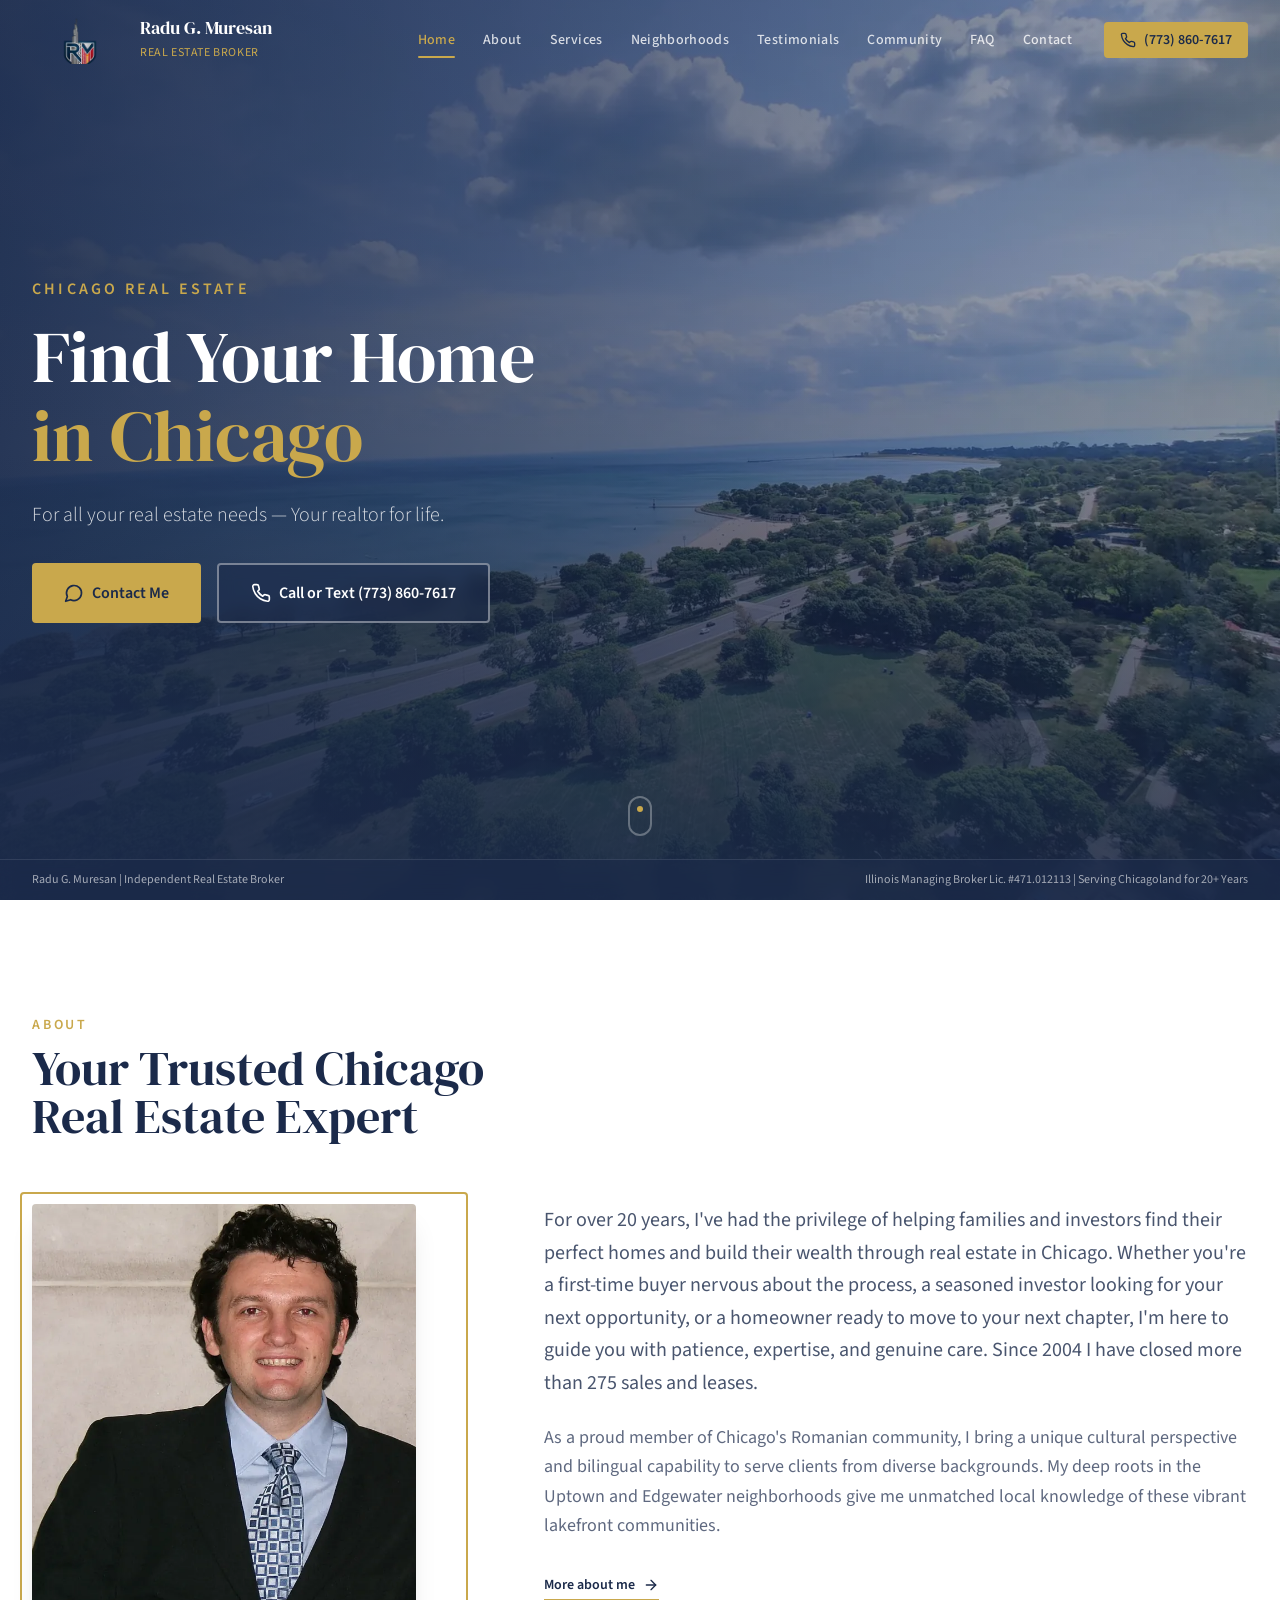
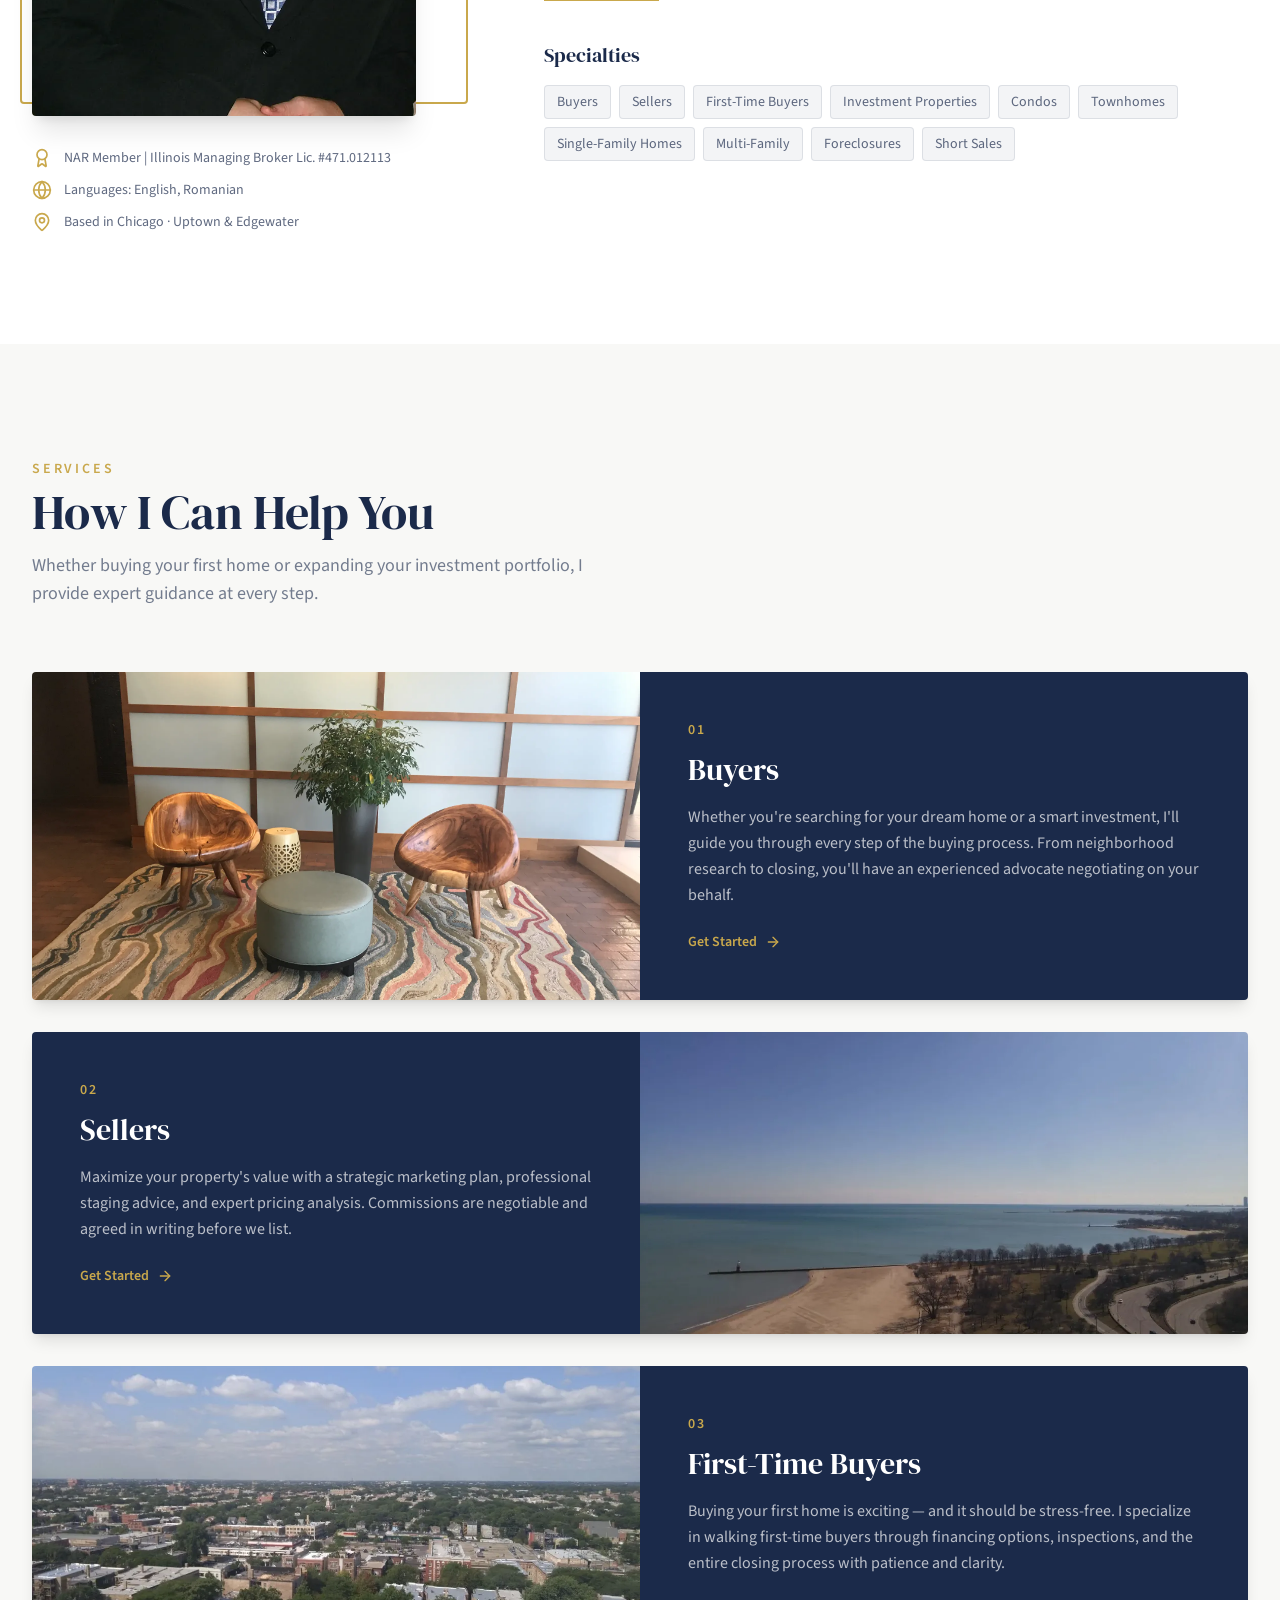
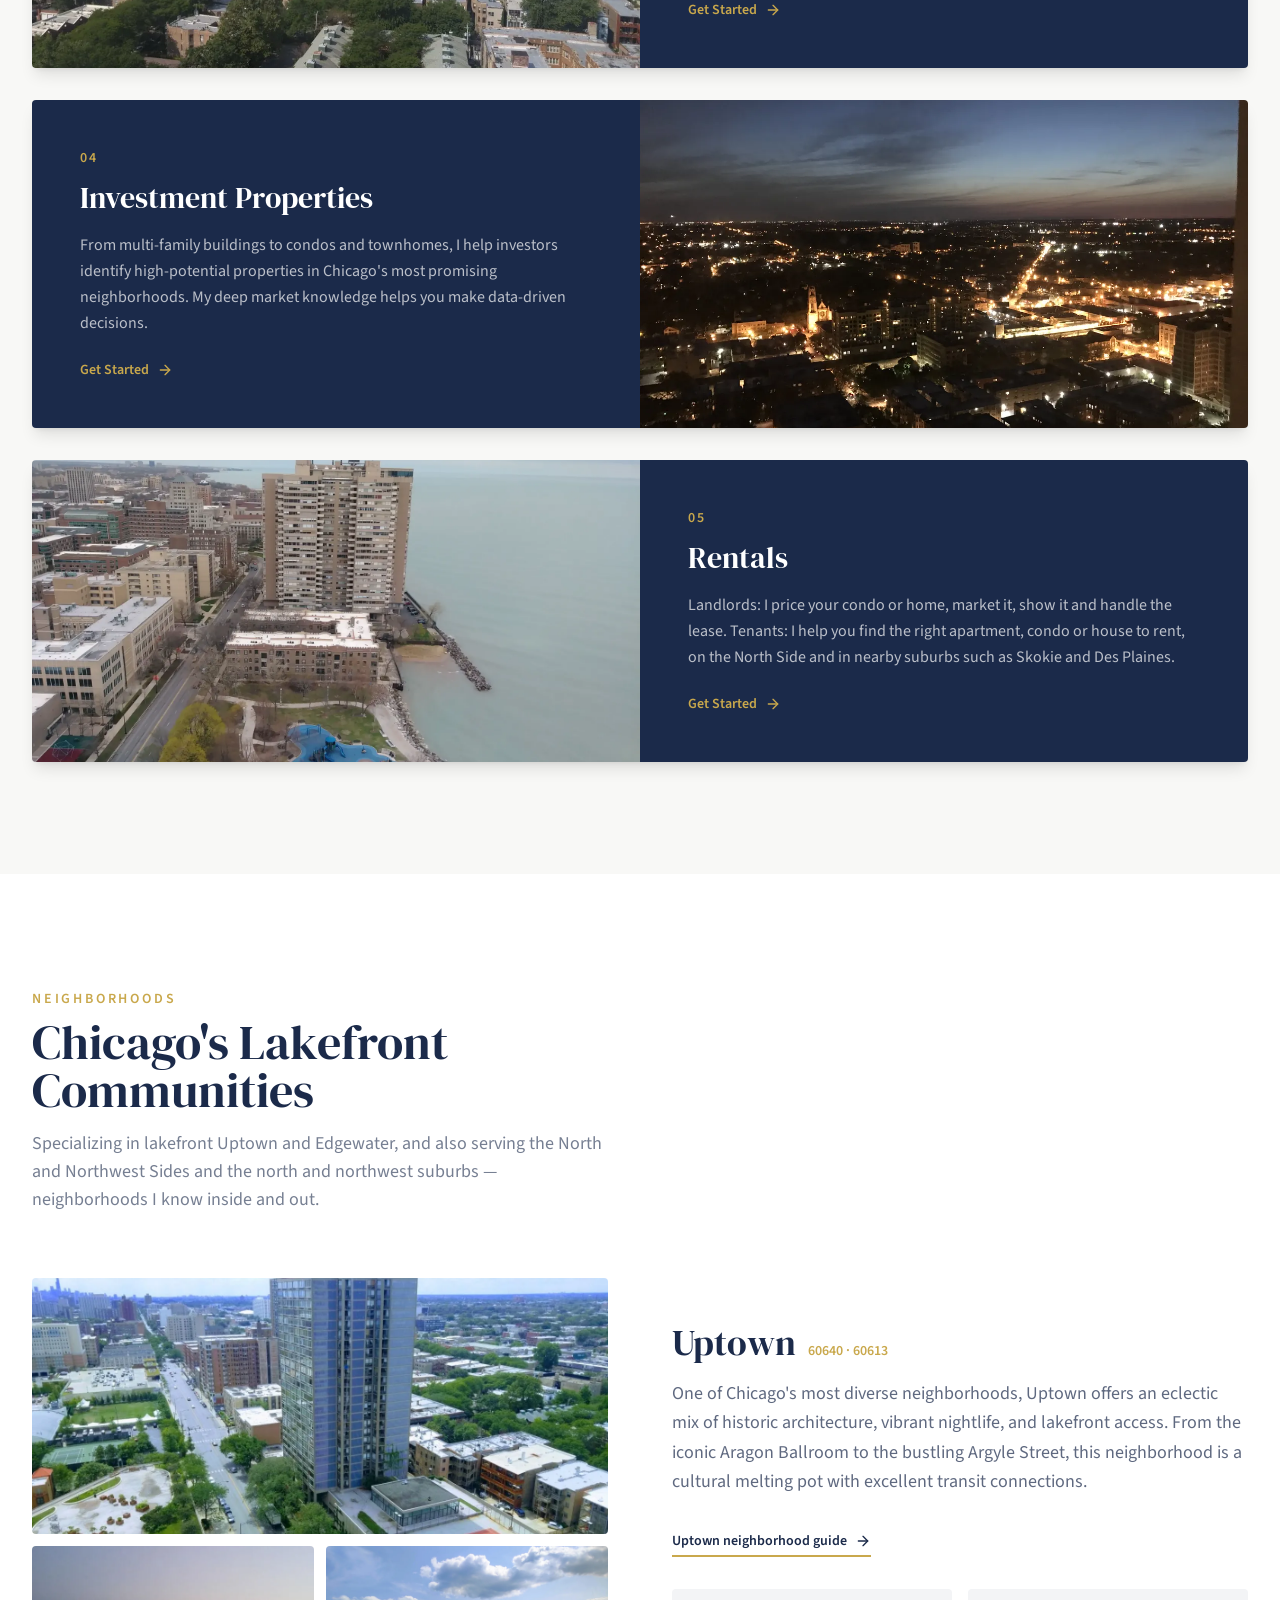
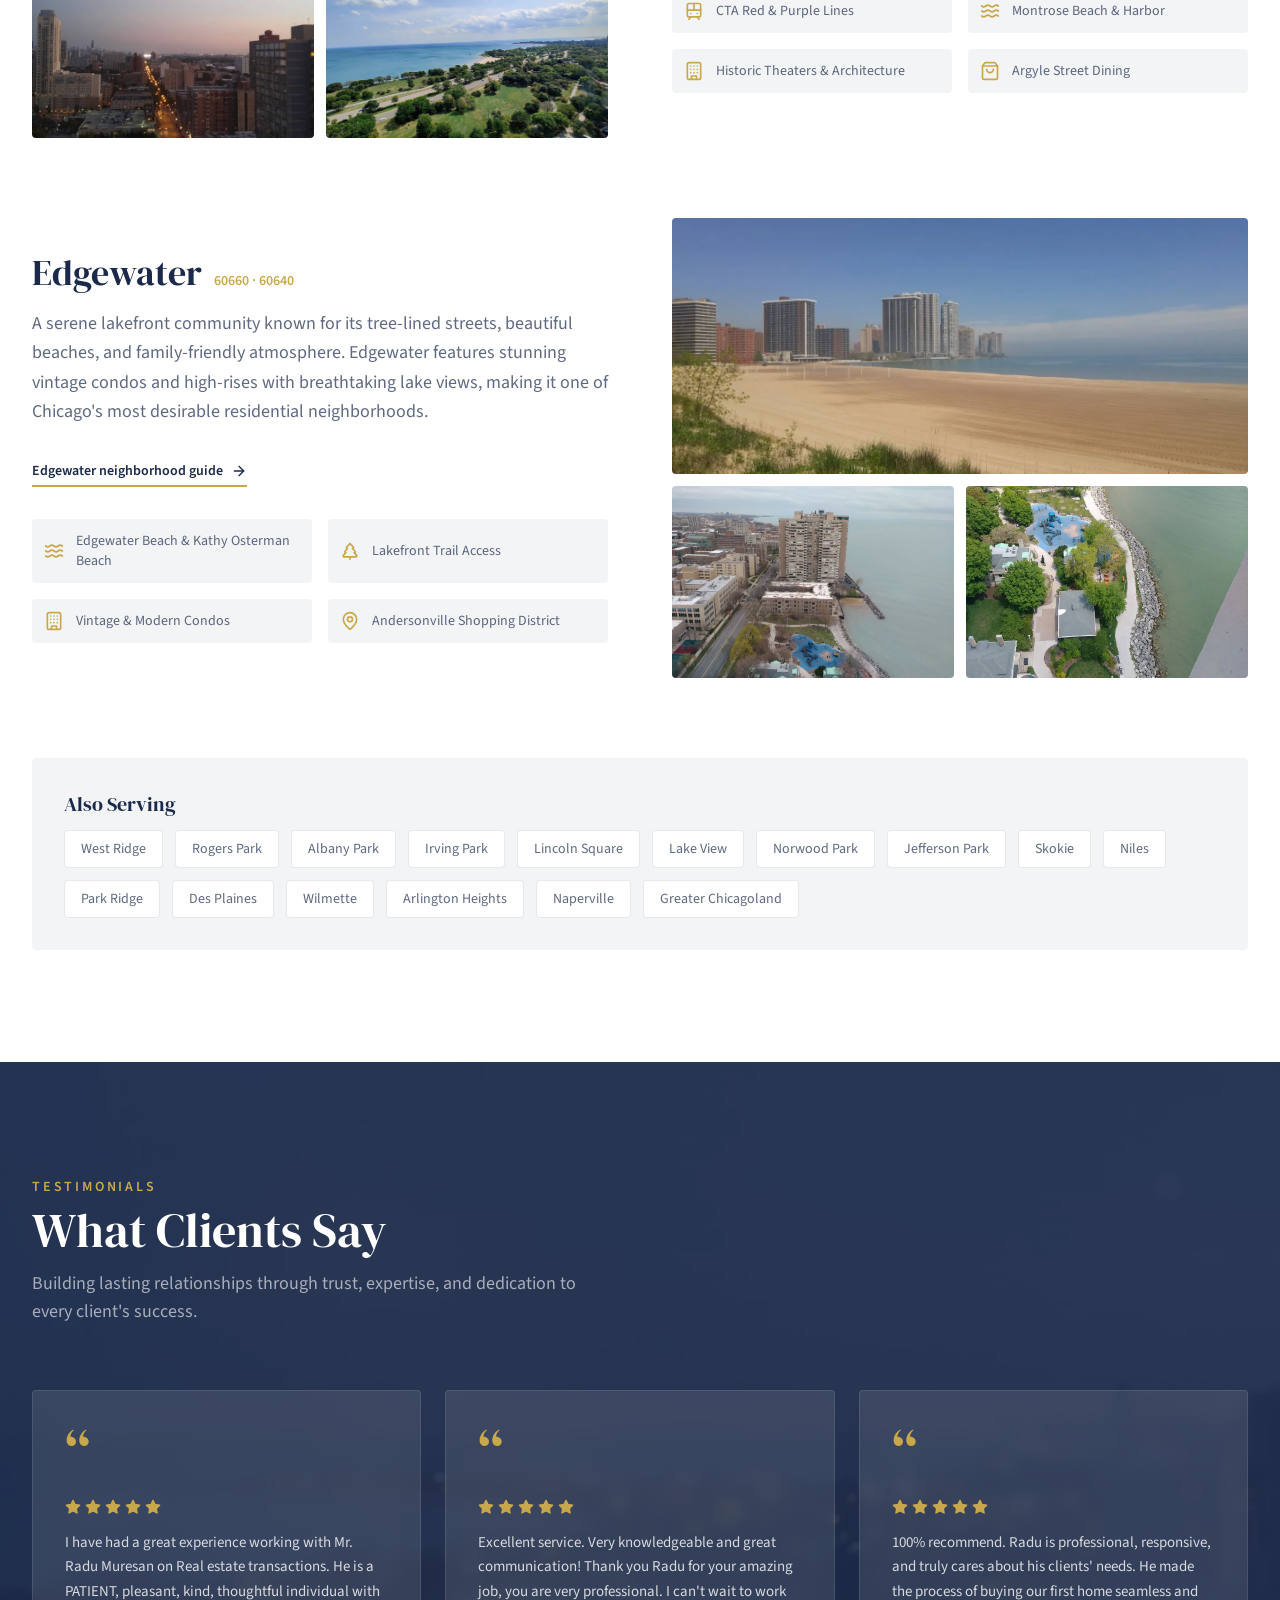
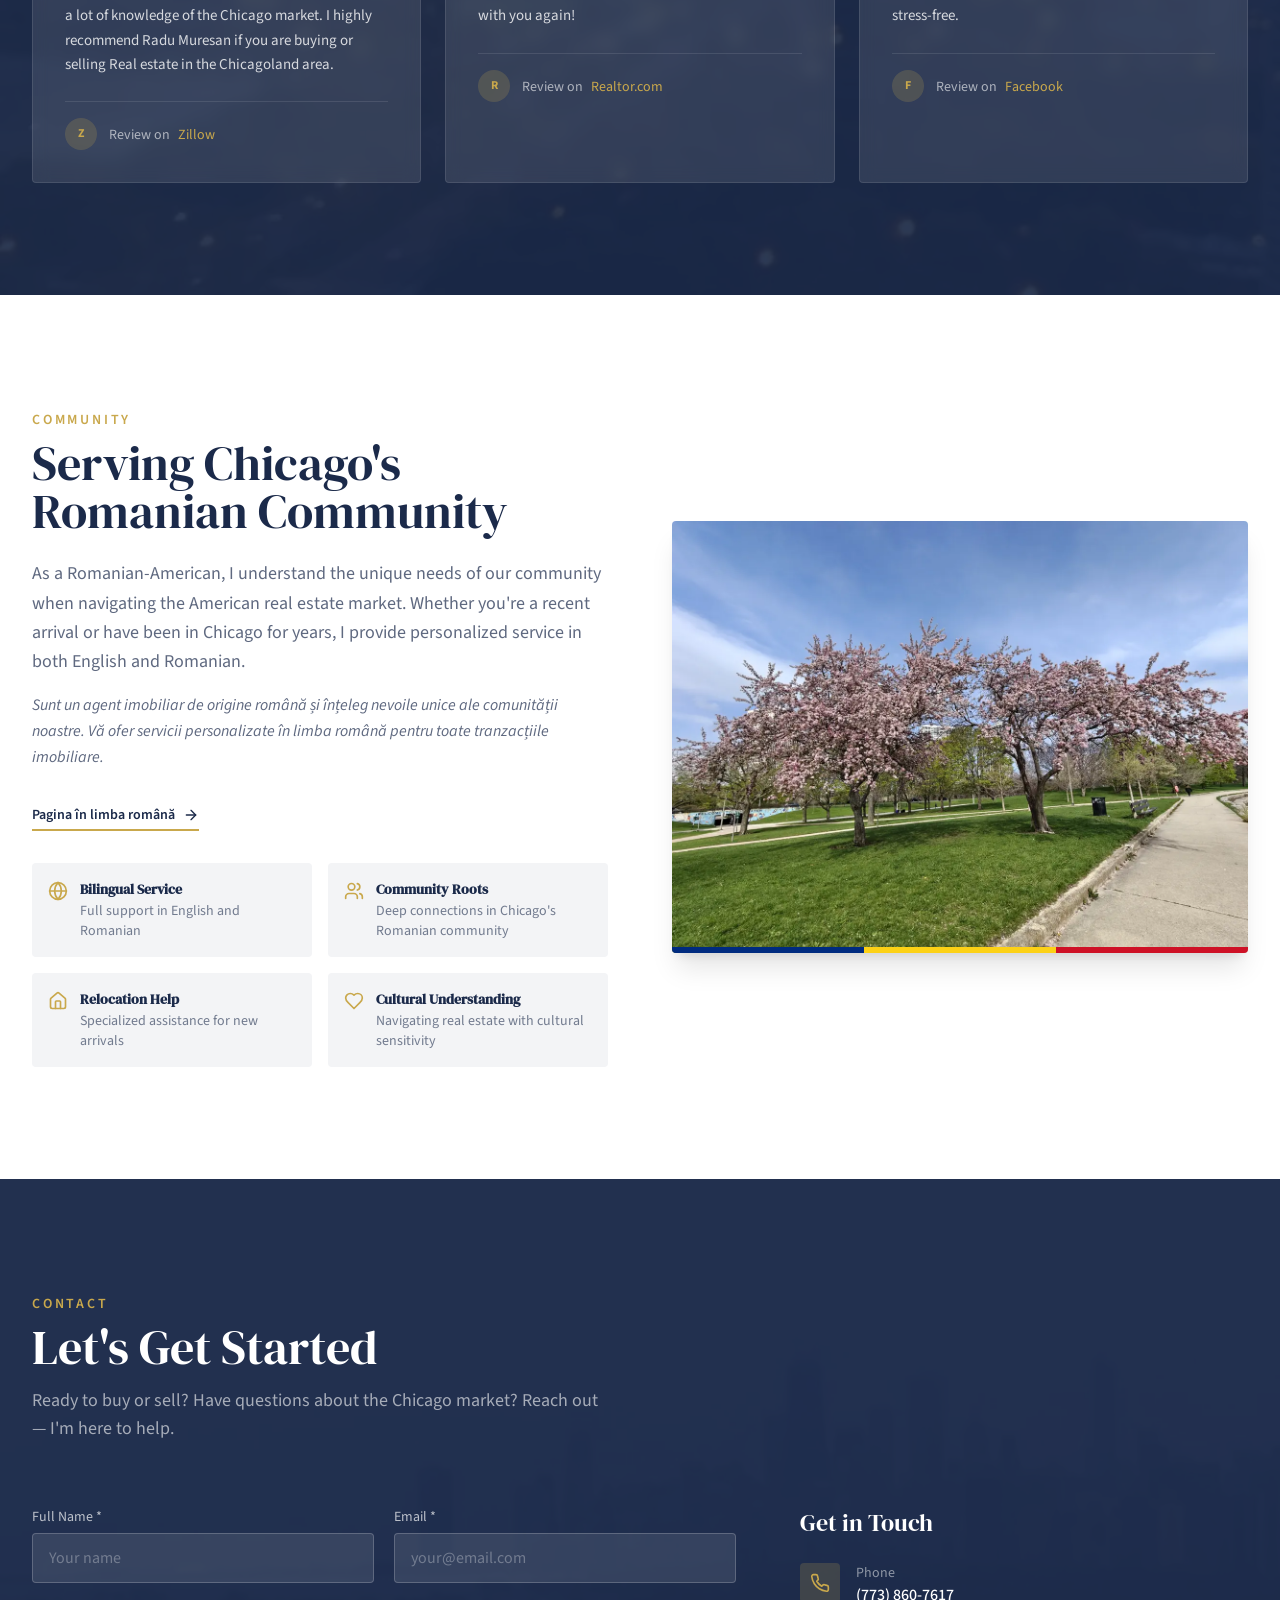
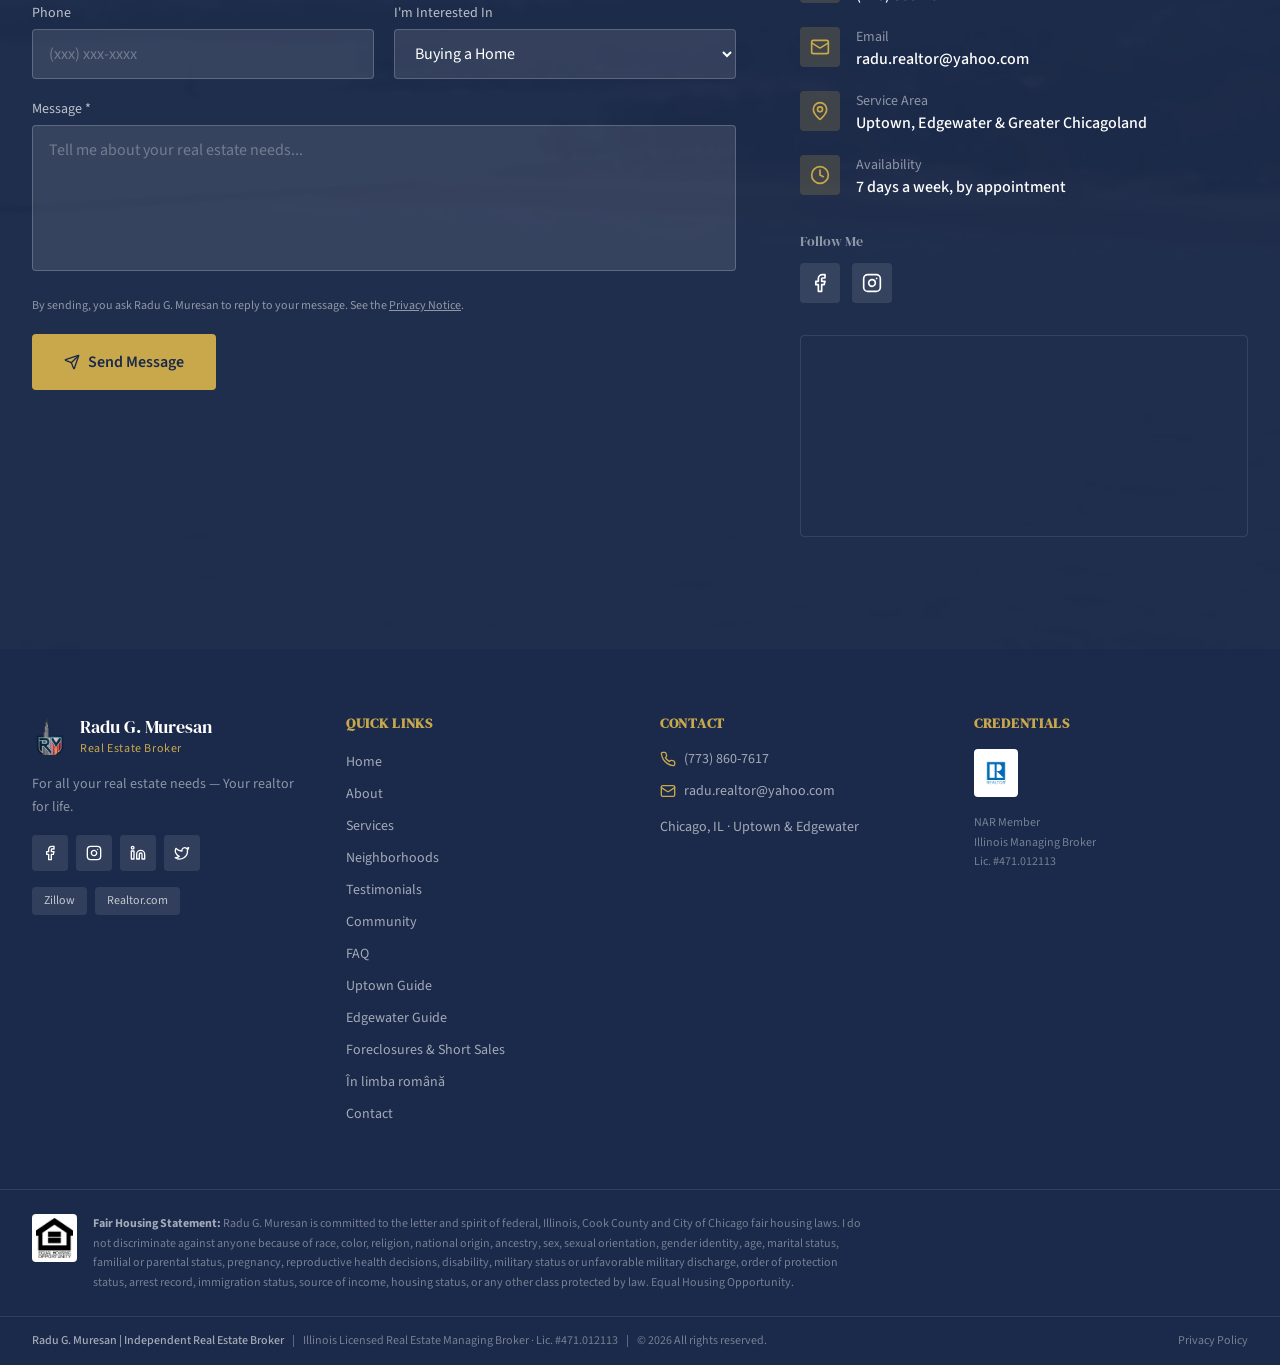
==== commit 68e20320: "Footer heading: Credentials instead of Certifications (owner approved) Co-Authored-By: Claude Opus 5" ====
--- a/index.html
+++ b/index.html
@@ -313,7 +313,7 @@
   
     
 
-    <div id="root"><div class="min-h-screen flex flex-col bg-white"><nav id="site-nav" class="fixed top-0 left-0 right-0 z-50 transition-all duration-500 bg-transparent"><div class="container flex items-center justify-between h-16 md:h-20"><a href="#home" class="flex items-center gap-3 shrink-0"><img alt="Radu G. Muresan logo" class="h-12 w-12 object-contain" src="/assets/media/radu-muresan-mark-96.webp" width="96" height="106"><div><span class="text-white font-serif text-lg leading-tight block">Radu G. Muresan</span><span class="text-[#C9A84C] text-xs tracking-wider uppercase">Real Estate Broker</span></div></a><div class="hidden lg:flex items-center gap-1"><a href="#home" data-nav-link data-desktop class="px-3 py-2 text-sm font-medium tracking-wide transition-colors relative text-white/80 hover:text-white">Home<span data-active-bar class="hidden absolute bottom-0 left-3 right-3 h-0.5 bg-[#C9A84C] rounded-full"></span></a><a href="#about" data-nav-link data-desktop class="px-3 py-2 text-sm font-medium tracking-wide transition-colors relative text-white/80 hover:text-white">About<span data-active-bar class="hidden absolute bottom-0 left-3 right-3 h-0.5 bg-[#C9A84C] rounded-full"></span></a><a href="#services" data-nav-link data-desktop class="px-3 py-2 text-sm font-medium tracking-wide transition-colors relative text-white/80 hover:text-white">Services<span data-active-bar class="hidden absolute bottom-0 left-3 right-3 h-0.5 bg-[#C9A84C] rounded-full"></span></a><a href="#neighborhoods" data-nav-link data-desktop class="px-3 py-2 text-sm font-medium tracking-wide transition-colors relative text-white/80 hover:text-white">Neighborhoods<span data-active-bar class="hidden absolute bottom-0 left-3 right-3 h-0.5 bg-[#C9A84C] rounded-full"></span></a><a href="#testimonials" data-nav-link data-desktop class="px-3 py-2 text-sm font-medium tracking-wide transition-colors relative text-white/80 hover:text-white">Testimonials<span data-active-bar class="hidden absolute bottom-0 left-3 right-3 h-0.5 bg-[#C9A84C] rounded-full"></span></a><a href="#community" data-nav-link data-desktop class="px-3 py-2 text-sm font-medium tracking-wide transition-colors relative text-white/80 hover:text-white">Community<span data-active-bar class="hidden absolute bottom-0 left-3 right-3 h-0.5 bg-[#C9A84C] rounded-full"></span></a><a href="/faq" class="px-3 py-2 text-sm font-medium tracking-wide transition-colors relative text-white/80 hover:text-white">FAQ<span data-active-bar class="hidden absolute bottom-0 left-3 right-3 h-0.5 bg-[#C9A84C] rounded-full"></span></a><a href="#contact" data-nav-link data-desktop class="px-3 py-2 text-sm font-medium tracking-wide transition-colors relative text-white/80 hover:text-white">Contact<span data-active-bar class="hidden absolute bottom-0 left-3 right-3 h-0.5 bg-[#C9A84C] rounded-full"></span></a><a href="tel:+17738607617" class="ml-4 flex items-center gap-2 bg-[#C9A84C] text-[#1B2A4A] px-4 py-2 rounded text-sm font-semibold hover:bg-[#d4b65e] transition-colors"><svg xmlns="http://www.w3.org/2000/svg" width="24" height="24" viewBox="0 0 24 24" fill="none" stroke="currentColor" stroke-width="2" stroke-linecap="round" stroke-linejoin="round" class="lucide lucide-phone w-4 h-4"><path d="M22 16.92v3a2 2 0 0 1-2.18 2 19.79 19.79 0 0 1-8.63-3.07 19.5 19.5 0 0 1-6-6 19.79 19.79 0 0 1-3.07-8.67A2 2 0 0 1 4.11 2h3a2 2 0 0 1 2 1.72 12.84 12.84 0 0 0 .7 2.81 2 2 0 0 1-.45 2.11L8.09 9.91a16 16 0 0 0 6 6l1.27-1.27a2 2 0 0 1 2.11-.45 12.84 12.84 0 0 0 2.81.7A2 2 0 0 1 22 16.92z"></path></svg>(773) 860-7617</a></div><button id="menu-toggle" type="button" class="lg:hidden text-white p-2" aria-label="Toggle menu" aria-expanded="false" aria-controls="mobile-menu"><svg xmlns="http://www.w3.org/2000/svg" width="24" height="24" viewBox="0 0 24 24" fill="none" stroke="currentColor" stroke-width="2" stroke-linecap="round" stroke-linejoin="round" class="lucide lucide-menu w-6 h-6"><line x1="4" x2="20" y1="12" y2="12"></line><line x1="4" x2="20" y1="6" y2="6"></line><line x1="4" x2="20" y1="18" y2="18"></line></svg></button></div></nav><div id="mobile-menu" class="fixed inset-0 z-40 bg-[#1B2A4A]/98 backdrop-blur-lg hidden flex-col pt-20 lg:hidden"><div class="flex flex-col items-center gap-2 py-8"><a href="#home" data-nav-link class="text-xl font-serif py-3 px-6 transition-colors text-white/80">Home</a><a href="#about" data-nav-link class="text-xl font-serif py-3 px-6 transition-colors text-white/80">About</a><a href="#services" data-nav-link class="text-xl font-serif py-3 px-6 transition-colors text-white/80">Services</a><a href="#neighborhoods" data-nav-link class="text-xl font-serif py-3 px-6 transition-colors text-white/80">Neighborhoods</a><a href="#testimonials" data-nav-link class="text-xl font-serif py-3 px-6 transition-colors text-white/80">Testimonials</a><a href="#community" data-nav-link class="text-xl font-serif py-3 px-6 transition-colors text-white/80">Community</a><a href="/faq" class="text-xl font-serif py-3 px-6 transition-colors text-white/80">FAQ</a><a href="#contact" data-nav-link class="text-xl font-serif py-3 px-6 transition-colors text-white/80">Contact</a><a href="tel:+17738607617" class="mt-6 flex items-center gap-2 bg-[#C9A84C] text-[#1B2A4A] px-6 py-3 rounded text-lg font-semibold">(773) 860-7617</a></div><div class="mt-auto pb-8 text-center"><p class="text-white/50 text-xs">Radu G. Muresan | Independent Real Estate Broker</p><p class="text-white/40 text-xs mt-1">Illinois Licensed Real Estate Managing Broker · Lic. #471.012113</p></div></div><main class="flex-1"><section id="home" class="relative h-screen min-h-[600px] overflow-hidden"><div class="absolute inset-0"><img alt="Chicago lakefront panorama" class="w-full h-full object-cover" src="/assets/media/chicago-lakefront-panorama.webp" fetchpriority="high" width="1600" height="1200"><div class="absolute inset-0 bg-gradient-to-r from-[#1B2A4A]/90 via-[#1B2A4A]/60 to-[#1B2A4A]/30"></div><div class="absolute inset-0 bg-gradient-to-t from-[#1B2A4A]/80 via-transparent to-[#1B2A4A]/20"></div></div><div class="relative h-full container flex flex-col justify-center"><div class="max-w-2xl"><div><span class="inline-block text-[#C9A84C] text-sm md:text-base font-semibold tracking-[0.2em] uppercase mb-4">Chicago Real Estate</span></div><h1 class="font-serif text-4xl sm:text-5xl md:text-6xl lg:text-7xl text-white leading-[1.1] mb-6">Find Your Home <br><span class="text-[#C9A84C]">in Chicago</span></h1><p class="text-white/80 text-lg md:text-xl font-light leading-relaxed mb-8 max-w-lg">For all your real estate needs — Your realtor for life.</p><div class="flex flex-col sm:flex-row gap-4"><a href="#contact" class="flex items-center justify-center gap-2 bg-[#C9A84C] text-[#1B2A4A] px-8 py-4 rounded font-semibold text-base hover:bg-[#d4b65e] transition-all hover:shadow-lg hover:shadow-[#C9A84C]/20"><svg xmlns="http://www.w3.org/2000/svg" width="24" height="24" viewBox="0 0 24 24" fill="none" stroke="currentColor" stroke-width="2" stroke-linecap="round" stroke-linejoin="round" class="lucide lucide-message-circle w-5 h-5"><path d="M7.9 20A9 9 0 1 0 4 16.1L2 22Z"></path></svg>Contact Me</a><a href="tel:+17738607617" class="flex items-center justify-center gap-2 border-2 border-white/40 bg-[#1B2A4A]/60 backdrop-blur-sm text-white px-8 py-4 rounded font-semibold text-base hover:border-white hover:bg-white/10 transition-all"><svg xmlns="http://www.w3.org/2000/svg" width="24" height="24" viewBox="0 0 24 24" fill="none" stroke="currentColor" stroke-width="2" stroke-linecap="round" stroke-linejoin="round" class="lucide lucide-phone w-5 h-5"><path d="M22 16.92v3a2 2 0 0 1-2.18 2 19.79 19.79 0 0 1-8.63-3.07 19.5 19.5 0 0 1-6-6 19.79 19.79 0 0 1-3.07-8.67A2 2 0 0 1 4.11 2h3a2 2 0 0 1 2 1.72 12.84 12.84 0 0 0 .7 2.81 2 2 0 0 1-.45 2.11L8.09 9.91a16 16 0 0 0 6 6l1.27-1.27a2 2 0 0 1 2.11-.45 12.84 12.84 0 0 0 2.81.7A2 2 0 0 1 22 16.92z"></path></svg>Call or Text (773) 860-7617</a></div></div></div><div class="absolute bottom-0 left-0 right-0 bg-[#1B2A4A]/60 backdrop-blur-sm border-t border-white/10"><div class="container py-3 flex flex-col sm:flex-row items-center justify-between gap-2 text-xs text-white/60"><span>Radu G. Muresan | Independent Real Estate Broker</span><span>Illinois Managing Broker Lic. #471.012113 | Serving Chicagoland for 20+ Years</span></div></div><div class="absolute bottom-16 left-1/2 -translate-x-1/2 hidden md:block"><div class="w-6 h-10 border-2 border-white/30 rounded-full flex justify-center pt-2"><div class="w-1.5 h-1.5 bg-[#C9A84C] rounded-full"></div></div></div></section><section id="about" class="section-padding bg-white"><div class="container"><div class="mb-16"><span class="text-[#C9A84C] text-sm font-semibold tracking-[0.2em] uppercase">About</span><h2 class="font-serif text-3xl md:text-4xl lg:text-5xl text-[#1B2A4A] mt-2">Your Trusted Chicago<br class="hidden md:block"> Real Estate Expert</h2></div><div class="grid lg:grid-cols-5 gap-12 lg:gap-16 items-start"><div class="lg:col-span-2 relative"><div class="relative"><div class="absolute -top-3 -left-3 w-full h-full border-2 border-[#C9A84C] rounded-sm"></div><img loading="lazy" decoding="async" alt="Radu G. Muresan" class="relative w-full max-w-sm rounded-sm shadow-xl object-cover aspect-[3/4]" src="/assets/media/radu-muresan-headshot.webp" width="900" height="923"></div><div class="mt-8 space-y-3"><div class="flex items-center gap-3 text-[#1B2A4A]/70"><svg xmlns="http://www.w3.org/2000/svg" width="24" height="24" viewBox="0 0 24 24" fill="none" stroke="currentColor" stroke-width="2" stroke-linecap="round" stroke-linejoin="round" class="lucide lucide-award w-5 h-5 text-[#C9A84C] shrink-0"><path d="m15.477 12.89 1.515 8.526a.5.5 0 0 1-.81.47l-3.58-2.687a1 1 0 0 0-1.197 0l-3.586 2.686a.5.5 0 0 1-.81-.469l1.514-8.526"></path><circle cx="12" cy="8" r="6"></circle></svg><span class="text-sm">NAR Member | Illinois Managing Broker Lic. #471.012113</span></div><div class="flex items-center gap-3 text-[#1B2A4A]/70"><svg xmlns="http://www.w3.org/2000/svg" width="24" height="24" viewBox="0 0 24 24" fill="none" stroke="currentColor" stroke-width="2" stroke-linecap="round" stroke-linejoin="round" class="lucide lucide-globe w-5 h-5 text-[#C9A84C] shrink-0"><circle cx="12" cy="12" r="10"></circle><path d="M12 2a14.5 14.5 0 0 0 0 20 14.5 14.5 0 0 0 0-20"></path><path d="M2 12h20"></path></svg><span class="text-sm">Languages: English, Romanian</span></div><div class="flex items-center gap-3 text-[#1B2A4A]/70"><svg xmlns="http://www.w3.org/2000/svg" width="24" height="24" viewBox="0 0 24 24" fill="none" stroke="currentColor" stroke-width="2" stroke-linecap="round" stroke-linejoin="round" class="lucide lucide-map-pin w-5 h-5 text-[#C9A84C] shrink-0"><path d="M20 10c0 4.993-5.539 10.193-7.399 11.799a1 1 0 0 1-1.202 0C9.539 20.193 4 14.993 4 10a8 8 0 0 1 16 0"></path><circle cx="12" cy="10" r="3"></circle></svg><span class="text-sm">Based in Chicago · Uptown &amp; Edgewater</span></div></div></div><div class="lg:col-span-3"><p class="text-lg md:text-xl leading-relaxed text-[#1B2A4A]/80 mb-6">For over 20 years, I've had the privilege of helping families and investors find their perfect homes and build their wealth through real estate in Chicago. Whether you're a first-time buyer nervous about the process, a seasoned investor looking for your next opportunity, or a homeowner ready to move to your next chapter, I'm here to guide you with patience, expertise, and genuine care. Since 2004 I have closed more than 275 sales and leases.</p><p class="text-lg leading-relaxed text-[#1B2A4A]/70 mb-8">As a proud member of Chicago's Romanian community, I bring a unique cultural perspective and bilingual capability to serve clients from diverse backgrounds. My deep roots in the Uptown and Edgewater neighborhoods give me unmatched local knowledge of these vibrant lakefront communities.</p><a href="/about" class="inline-flex items-center gap-2 text-[#1B2A4A] font-semibold text-sm hover:gap-3 transition-all mb-10" style="border-bottom:2px solid #C9A84C;padding-bottom:.25rem">More about me <svg xmlns="http://www.w3.org/2000/svg" width="24" height="24" viewBox="0 0 24 24" fill="none" stroke="currentColor" stroke-width="2" stroke-linecap="round" stroke-linejoin="round" class="lucide lucide-arrow-right w-4 h-4"><path d="M5 12h14"></path><path d="m12 5 7 7-7 7"></path></svg></a><div class="mb-10"><h3 class="font-serif text-xl text-[#1B2A4A] mb-4">Specialties</h3><div class="flex flex-wrap gap-2"><span class="px-3 py-1.5 bg-[#1B2A4A]/5 text-[#1B2A4A]/70 text-sm rounded border border-[#1B2A4A]/10">Buyers</span><span class="px-3 py-1.5 bg-[#1B2A4A]/5 text-[#1B2A4A]/70 text-sm rounded border border-[#1B2A4A]/10">Sellers</span><span class="px-3 py-1.5 bg-[#1B2A4A]/5 text-[#1B2A4A]/70 text-sm rounded border border-[#1B2A4A]/10">First-Time Buyers</span><span class="px-3 py-1.5 bg-[#1B2A4A]/5 text-[#1B2A4A]/70 text-sm rounded border border-[#1B2A4A]/10">Investment Properties</span><span class="px-3 py-1.5 bg-[#1B2A4A]/5 text-[#1B2A4A]/70 text-sm rounded border border-[#1B2A4A]/10">Condos</span><span class="px-3 py-1.5 bg-[#1B2A4A]/5 text-[#1B2A4A]/70 text-sm rounded border border-[#1B2A4A]/10">Townhomes</span><span class="px-3 py-1.5 bg-[#1B2A4A]/5 text-[#1B2A4A]/70 text-sm rounded border border-[#1B2A4A]/10">Single-Family Homes</span><span class="px-3 py-1.5 bg-[#1B2A4A]/5 text-[#1B2A4A]/70 text-sm rounded border border-[#1B2A4A]/10">Multi-Family</span><span class="px-3 py-1.5 bg-[#1B2A4A]/5 text-[#1B2A4A]/70 text-sm rounded border border-[#1B2A4A]/10">Foreclosures</span><span class="px-3 py-1.5 bg-[#1B2A4A]/5 text-[#1B2A4A]/70 text-sm rounded border border-[#1B2A4A]/10">Short Sales</span></div></div></div></div></div></section><section id="services" class="section-padding bg-[#f8f8f6]"><div class="container"><div class="mb-16"><span class="text-[#C9A84C] text-sm font-semibold tracking-[0.2em] uppercase">Services</span><h2 class="font-serif text-3xl md:text-4xl lg:text-5xl text-[#1B2A4A] mt-2">How I Can Help You</h2><p class="text-[#1B2A4A]/60 mt-4 max-w-xl text-lg">Whether buying your first home or expanding your investment portfolio, I provide expert guidance at every step.</p></div><div class="space-y-8"><div class="grid md:grid-cols-2 gap-0 rounded-sm overflow-hidden shadow-lg "><div class="relative h-64 md:h-auto min-h-[300px] "><img loading="lazy" decoding="async" alt="Seating area in the lobby of a Chicago condo building" class="absolute inset-0 w-full h-full object-cover" src="/assets/media/original-condo-lobby.webp" width="2048" height="1536"></div><div class="bg-[#1B2A4A] p-8 md:p-12 flex flex-col justify-center "><span class="text-[#C9A84C] text-sm font-semibold tracking-[0.15em] uppercase mb-3">01</span><h3 class="font-serif text-2xl md:text-3xl text-white mb-4">Buyers</h3><p class="text-white/70 leading-relaxed mb-6">Whether you're searching for your dream home or a smart investment, I'll guide you through every step of the buying process. From neighborhood research to closing, you'll have an experienced advocate negotiating on your behalf.</p><a href="#contact" class="inline-flex items-center gap-2 text-[#C9A84C] font-semibold text-sm hover:gap-3 transition-all">Get Started <svg xmlns="http://www.w3.org/2000/svg" width="24" height="24" viewBox="0 0 24 24" fill="none" stroke="currentColor" stroke-width="2" stroke-linecap="round" stroke-linejoin="round" class="lucide lucide-arrow-right w-4 h-4"><path d="M5 12h14"></path><path d="m12 5 7 7-7 7"></path></svg></a></div></div><div class="grid md:grid-cols-2 gap-0 rounded-sm overflow-hidden shadow-lg md:direction-rtl"><div class="relative h-64 md:h-auto min-h-[300px] md:order-2"><img loading="lazy" decoding="async" alt="Lake Michigan beach and lakefront park seen from a North Side high-rise" class="absolute inset-0 w-full h-full object-cover" src="/assets/media/original-edgewater-plaza.webp" width="1200" height="675"></div><div class="bg-[#1B2A4A] p-8 md:p-12 flex flex-col justify-center md:order-1"><span class="text-[#C9A84C] text-sm font-semibold tracking-[0.15em] uppercase mb-3">02</span><h3 class="font-serif text-2xl md:text-3xl text-white mb-4">Sellers</h3><p class="text-white/70 leading-relaxed mb-6">Maximize your property's value with a strategic marketing plan, professional staging advice, and expert pricing analysis. Commissions are negotiable and agreed in writing before we list.</p><a href="#contact" class="inline-flex items-center gap-2 text-[#C9A84C] font-semibold text-sm hover:gap-3 transition-all">Get Started <svg xmlns="http://www.w3.org/2000/svg" width="24" height="24" viewBox="0 0 24 24" fill="none" stroke="currentColor" stroke-width="2" stroke-linecap="round" stroke-linejoin="round" class="lucide lucide-arrow-right w-4 h-4"><path d="M5 12h14"></path><path d="m12 5 7 7-7 7"></path></svg></a></div></div><div class="grid md:grid-cols-2 gap-0 rounded-sm overflow-hidden shadow-lg "><div class="relative h-64 md:h-auto min-h-[300px] "><img loading="lazy" decoding="async" alt="Tree-lined neighborhood on Chicago's North Side seen from above" class="absolute inset-0 w-full h-full object-cover" src="/assets/media/original-neighborhood-wide.webp" width="1200" height="675"></div><div class="bg-[#1B2A4A] p-8 md:p-12 flex flex-col justify-center "><span class="text-[#C9A84C] text-sm font-semibold tracking-[0.15em] uppercase mb-3">03</span><h3 class="font-serif text-2xl md:text-3xl text-white mb-4">First-Time Buyers</h3><p class="text-white/70 leading-relaxed mb-6">Buying your first home is exciting — and it should be stress-free. I specialize in walking first-time buyers through financing options, inspections, and the entire closing process with patience and clarity.</p><a href="#contact" class="inline-flex items-center gap-2 text-[#C9A84C] font-semibold text-sm hover:gap-3 transition-all">Get Started <svg xmlns="http://www.w3.org/2000/svg" width="24" height="24" viewBox="0 0 24 24" fill="none" stroke="currentColor" stroke-width="2" stroke-linecap="round" stroke-linejoin="round" class="lucide lucide-arrow-right w-4 h-4"><path d="M5 12h14"></path><path d="m12 5 7 7-7 7"></path></svg></a></div></div><div class="grid md:grid-cols-2 gap-0 rounded-sm overflow-hidden shadow-lg md:direction-rtl"><div class="relative h-64 md:h-auto min-h-[300px] md:order-2"><img loading="lazy" decoding="async" alt="Chicago's North Side at night, seen from a lakefront high-rise" class="absolute inset-0 w-full h-full object-cover" src="/assets/media/chicago-north-side-night.webp" width="1200" height="900"></div><div class="bg-[#1B2A4A] p-8 md:p-12 flex flex-col justify-center md:order-1"><span class="text-[#C9A84C] text-sm font-semibold tracking-[0.15em] uppercase mb-3">04</span><h3 class="font-serif text-2xl md:text-3xl text-white mb-4">Investment Properties</h3><p class="text-white/70 leading-relaxed mb-6">From multi-family buildings to condos and townhomes, I help investors identify high-potential properties in Chicago's most promising neighborhoods. My deep market knowledge helps you make data-driven decisions.</p><a href="#contact" class="inline-flex items-center gap-2 text-[#C9A84C] font-semibold text-sm hover:gap-3 transition-all">Get Started <svg xmlns="http://www.w3.org/2000/svg" width="24" height="24" viewBox="0 0 24 24" fill="none" stroke="currentColor" stroke-width="2" stroke-linecap="round" stroke-linejoin="round" class="lucide lucide-arrow-right w-4 h-4"><path d="M5 12h14"></path><path d="m12 5 7 7-7 7"></path></svg></a></div></div><div class="grid md:grid-cols-2 gap-0 rounded-sm overflow-hidden shadow-lg "><div class="relative h-64 md:h-auto min-h-[300px] "><img loading="lazy" decoding="async" alt="A tree-lined residential street in Edgewater, Chicago" class="absolute inset-0 w-full h-full object-cover" src="/assets/media/edgewater-street.webp" width="1600" height="1200"></div><div class="bg-[#1B2A4A] p-8 md:p-12 flex flex-col justify-center "><span class="text-[#C9A84C] text-sm font-semibold tracking-[0.15em] uppercase mb-3">05</span><h3 class="font-serif text-2xl md:text-3xl text-white mb-4">Rentals</h3><p class="text-white/70 leading-relaxed mb-6">Landlords: I price your condo or home, market it, show it and handle the lease. Tenants: I help you find the right apartment, condo or house to rent, on the North Side and in nearby suburbs such as Skokie and Des Plaines.</p><a href="#contact" class="inline-flex items-center gap-2 text-[#C9A84C] font-semibold text-sm hover:gap-3 transition-all">Get Started <svg xmlns="http://www.w3.org/2000/svg" width="24" height="24" viewBox="0 0 24 24" fill="none" stroke="currentColor" stroke-width="2" stroke-linecap="round" stroke-linejoin="round" class="lucide lucide-arrow-right w-4 h-4"><path d="M5 12h14"></path><path d="m12 5 7 7-7 7"></path></svg></a></div></div></div></div></section><section id="neighborhoods" class="section-padding bg-white"><div class="container"><div class="mb-16"><span class="text-[#C9A84C] text-sm font-semibold tracking-[0.2em] uppercase">Neighborhoods</span><h2 class="font-serif text-3xl md:text-4xl lg:text-5xl text-[#1B2A4A] mt-2">Chicago's Lakefront<br class="hidden md:block"> Communities</h2><p class="text-[#1B2A4A]/60 mt-4 max-w-xl text-lg">Specializing in lakefront Uptown and Edgewater, and also serving the North and Northwest Sides and the north and northwest suburbs — neighborhoods I know inside and out.</p></div><div class="mb-20 last:mb-0"><div class="grid lg:grid-cols-2 gap-10 lg:gap-16 items-center "><div class="grid grid-cols-2 gap-3 "><div class="col-span-2"><img loading="lazy" decoding="async" alt="Uptown aerial view" class="w-full h-48 md:h-64 object-cover rounded-sm" src="/assets/media/uptown-aerial-view.webp" width="1280" height="720"></div><img loading="lazy" decoding="async" alt="Uptown street" class="w-full h-36 md:h-48 object-cover rounded-sm" src="/assets/media/uptown-street.webp" width="720" height="1280"><img loading="lazy" decoding="async" alt="Lake Michigan shoreline, beach and lakefront park seen from a North Side high-rise" class="w-full h-36 md:h-48 object-cover rounded-sm" src="/assets/media/lake-michigan-shoreline-highrise-view.webp" width="1280" height="960"></div><div class=""><div class="flex items-baseline gap-3 mb-4"><h3 class="font-serif text-3xl md:text-4xl text-[#1B2A4A]">Uptown</h3><span class="text-[#C9A84C] text-sm font-semibold">60640 · 60613</span></div><p class="text-[#1B2A4A]/70 leading-relaxed mb-8 text-lg">One of Chicago's most diverse neighborhoods, Uptown offers an eclectic mix of historic architecture, vibrant nightlife, and lakefront access. From the iconic Aragon Ballroom to the bustling Argyle Street, this neighborhood is a cultural melting pot with excellent transit connections.</p><a href="/uptown" class="inline-flex items-center gap-2 text-[#1B2A4A] font-semibold text-sm hover:gap-3 transition-all mb-8" style="border-bottom:2px solid #C9A84C;padding-bottom:.25rem">Uptown neighborhood guide <svg xmlns="http://www.w3.org/2000/svg" width="24" height="24" viewBox="0 0 24 24" fill="none" stroke="currentColor" stroke-width="2" stroke-linecap="round" stroke-linejoin="round" class="lucide lucide-arrow-right w-4 h-4" aria-hidden="true"><path d="M5 12h14"></path><path d="m12 5 7 7-7 7"></path></svg></a><div class="grid grid-cols-1 sm:grid-cols-2 gap-4"><div class="flex items-center gap-3 p-3 bg-[#1B2A4A]/5 rounded"><svg xmlns="http://www.w3.org/2000/svg" width="24" height="24" viewBox="0 0 24 24" fill="none" stroke="currentColor" stroke-width="2" stroke-linecap="round" stroke-linejoin="round" class="lucide lucide-tram-front w-5 h-5 text-[#C9A84C] shrink-0"><rect width="16" height="16" x="4" y="3" rx="2"></rect><path d="M4 11h16"></path><path d="M12 3v8"></path><path d="m8 19-2 3"></path><path d="m18 22-2-3"></path><path d="M8 15h.01"></path><path d="M16 15h.01"></path></svg><span class="text-sm text-[#1B2A4A]/70">CTA Red &amp; Purple Lines</span></div><div class="flex items-center gap-3 p-3 bg-[#1B2A4A]/5 rounded"><svg xmlns="http://www.w3.org/2000/svg" width="24" height="24" viewBox="0 0 24 24" fill="none" stroke="currentColor" stroke-width="2" stroke-linecap="round" stroke-linejoin="round" class="lucide lucide-waves w-5 h-5 text-[#C9A84C] shrink-0"><path d="M2 6c.6.5 1.2 1 2.5 1C7 7 7 5 9.5 5c2.6 0 2.4 2 5 2 2.5 0 2.5-2 5-2 1.3 0 1.9.5 2.5 1"></path><path d="M2 12c.6.5 1.2 1 2.5 1 2.5 0 2.5-2 5-2 2.6 0 2.4 2 5 2 2.5 0 2.5-2 5-2 1.3 0 1.9.5 2.5 1"></path><path d="M2 18c.6.5 1.2 1 2.5 1 2.5 0 2.5-2 5-2 2.6 0 2.4 2 5 2 2.5 0 2.5-2 5-2 1.3 0 1.9.5 2.5 1"></path></svg><span class="text-sm text-[#1B2A4A]/70">Montrose Beach &amp; Harbor</span></div><div class="flex items-center gap-3 p-3 bg-[#1B2A4A]/5 rounded"><svg xmlns="http://www.w3.org/2000/svg" width="24" height="24" viewBox="0 0 24 24" fill="none" stroke="currentColor" stroke-width="2" stroke-linecap="round" stroke-linejoin="round" class="lucide lucide-building w-5 h-5 text-[#C9A84C] shrink-0"><rect width="16" height="20" x="4" y="2" rx="2" ry="2"></rect><path d="M9 22v-4h6v4"></path><path d="M8 6h.01"></path><path d="M16 6h.01"></path><path d="M12 6h.01"></path><path d="M12 10h.01"></path><path d="M12 14h.01"></path><path d="M16 10h.01"></path><path d="M16 14h.01"></path><path d="M8 10h.01"></path><path d="M8 14h.01"></path></svg><span class="text-sm text-[#1B2A4A]/70">Historic Theaters &amp; Architecture</span></div><div class="flex items-center gap-3 p-3 bg-[#1B2A4A]/5 rounded"><svg xmlns="http://www.w3.org/2000/svg" width="24" height="24" viewBox="0 0 24 24" fill="none" stroke="currentColor" stroke-width="2" stroke-linecap="round" stroke-linejoin="round" class="lucide lucide-shopping-bag w-5 h-5 text-[#C9A84C] shrink-0"><path d="M6 2 3 6v14a2 2 0 0 0 2 2h14a2 2 0 0 0 2-2V6l-3-4Z"></path><path d="M3 6h18"></path><path d="M16 10a4 4 0 0 1-8 0"></path></svg><span class="text-sm text-[#1B2A4A]/70">Argyle Street Dining</span></div></div></div></div></div><div class="mb-20 last:mb-0"><div class="grid lg:grid-cols-2 gap-10 lg:gap-16 items-center lg:direction-rtl"><div class="grid grid-cols-2 gap-3 lg:order-2"><div class="col-span-2"><img loading="lazy" decoding="async" alt="Edgewater aerial view" class="w-full h-48 md:h-64 object-cover rounded-sm" src="/assets/media/edgewater-aerial-view.webp" width="1280" height="720"></div><img loading="lazy" decoding="async" alt="Edgewater street" class="w-full h-36 md:h-48 object-cover rounded-sm" src="/assets/media/edgewater-street.webp" width="1600" height="1200"><img loading="lazy" decoding="async" alt="Edgewater lakefront" class="w-full h-36 md:h-48 object-cover rounded-sm" src="/assets/media/edgewater-lakefront.webp" width="960" height="1280"></div><div class="lg:order-1"><div class="flex items-baseline gap-3 mb-4"><h3 class="font-serif text-3xl md:text-4xl text-[#1B2A4A]">Edgewater</h3><span class="text-[#C9A84C] text-sm font-semibold">60660 · 60640</span></div><p class="text-[#1B2A4A]/70 leading-relaxed mb-8 text-lg">A serene lakefront community known for its tree-lined streets, beautiful beaches, and family-friendly atmosphere. Edgewater features stunning vintage condos and high-rises with breathtaking lake views, making it one of Chicago's most desirable residential neighborhoods.</p><a href="/edgewater" class="inline-flex items-center gap-2 text-[#1B2A4A] font-semibold text-sm hover:gap-3 transition-all mb-8" style="border-bottom:2px solid #C9A84C;padding-bottom:.25rem">Edgewater neighborhood guide <svg xmlns="http://www.w3.org/2000/svg" width="24" height="24" viewBox="0 0 24 24" fill="none" stroke="currentColor" stroke-width="2" stroke-linecap="round" stroke-linejoin="round" class="lucide lucide-arrow-right w-4 h-4" aria-hidden="true"><path d="M5 12h14"></path><path d="m12 5 7 7-7 7"></path></svg></a><div class="grid grid-cols-1 sm:grid-cols-2 gap-4"><div class="flex items-center gap-3 p-3 bg-[#1B2A4A]/5 rounded"><svg xmlns="http://www.w3.org/2000/svg" width="24" height="24" viewBox="0 0 24 24" fill="none" stroke="currentColor" stroke-width="2" stroke-linecap="round" stroke-linejoin="round" class="lucide lucide-waves w-5 h-5 text-[#C9A84C] shrink-0"><path d="M2 6c.6.5 1.2 1 2.5 1C7 7 7 5 9.5 5c2.6 0 2.4 2 5 2 2.5 0 2.5-2 5-2 1.3 0 1.9.5 2.5 1"></path><path d="M2 12c.6.5 1.2 1 2.5 1 2.5 0 2.5-2 5-2 2.6 0 2.4 2 5 2 2.5 0 2.5-2 5-2 1.3 0 1.9.5 2.5 1"></path><path d="M2 18c.6.5 1.2 1 2.5 1 2.5 0 2.5-2 5-2 2.6 0 2.4 2 5 2 2.5 0 2.5-2 5-2 1.3 0 1.9.5 2.5 1"></path></svg><span class="text-sm text-[#1B2A4A]/70">Edgewater Beach &amp; Kathy Osterman Beach</span></div><div class="flex items-center gap-3 p-3 bg-[#1B2A4A]/5 rounded"><svg xmlns="http://www.w3.org/2000/svg" width="24" height="24" viewBox="0 0 24 24" fill="none" stroke="currentColor" stroke-width="2" stroke-linecap="round" stroke-linejoin="round" class="lucide lucide-tree-pine w-5 h-5 text-[#C9A84C] shrink-0"><path d="m17 14 3 3.3a1 1 0 0 1-.7 1.7H4.7a1 1 0 0 1-.7-1.7L7 14h-.3a1 1 0 0 1-.7-1.7L9 9h-.2A1 1 0 0 1 8 7.3L12 3l4 4.3a1 1 0 0 1-.8 1.7H15l3 3.3a1 1 0 0 1-.7 1.7H17Z"></path><path d="M12 22v-3"></path></svg><span class="text-sm text-[#1B2A4A]/70">Lakefront Trail Access</span></div><div class="flex items-center gap-3 p-3 bg-[#1B2A4A]/5 rounded"><svg xmlns="http://www.w3.org/2000/svg" width="24" height="24" viewBox="0 0 24 24" fill="none" stroke="currentColor" stroke-width="2" stroke-linecap="round" stroke-linejoin="round" class="lucide lucide-building w-5 h-5 text-[#C9A84C] shrink-0"><rect width="16" height="20" x="4" y="2" rx="2" ry="2"></rect><path d="M9 22v-4h6v4"></path><path d="M8 6h.01"></path><path d="M16 6h.01"></path><path d="M12 6h.01"></path><path d="M12 10h.01"></path><path d="M12 14h.01"></path><path d="M16 10h.01"></path><path d="M16 14h.01"></path><path d="M8 10h.01"></path><path d="M8 14h.01"></path></svg><span class="text-sm text-[#1B2A4A]/70">Vintage &amp; Modern Condos</span></div><div class="flex items-center gap-3 p-3 bg-[#1B2A4A]/5 rounded"><svg xmlns="http://www.w3.org/2000/svg" width="24" height="24" viewBox="0 0 24 24" fill="none" stroke="currentColor" stroke-width="2" stroke-linecap="round" stroke-linejoin="round" class="lucide lucide-map-pin w-5 h-5 text-[#C9A84C] shrink-0"><path d="M20 10c0 4.993-5.539 10.193-7.399 11.799a1 1 0 0 1-1.202 0C9.539 20.193 4 14.993 4 10a8 8 0 0 1 16 0"></path><circle cx="12" cy="10" r="3"></circle></svg><span class="text-sm text-[#1B2A4A]/70">Andersonville Shopping District</span></div></div></div></div></div><div class="mt-12 p-8 bg-[#1B2A4A]/5 rounded-sm"><h3 class="font-serif text-xl text-[#1B2A4A] mb-3">Also Serving</h3><div class="flex flex-wrap gap-3"><span class="px-4 py-2 bg-white text-[#1B2A4A]/70 text-sm rounded border border-[#1B2A4A]/10">West Ridge</span><span class="px-4 py-2 bg-white text-[#1B2A4A]/70 text-sm rounded border border-[#1B2A4A]/10">Rogers Park</span><span class="px-4 py-2 bg-white text-[#1B2A4A]/70 text-sm rounded border border-[#1B2A4A]/10">Albany Park</span><span class="px-4 py-2 bg-white text-[#1B2A4A]/70 text-sm rounded border border-[#1B2A4A]/10">Irving Park</span><span class="px-4 py-2 bg-white text-[#1B2A4A]/70 text-sm rounded border border-[#1B2A4A]/10">Lincoln Square</span><span class="px-4 py-2 bg-white text-[#1B2A4A]/70 text-sm rounded border border-[#1B2A4A]/10">Lake View</span><span class="px-4 py-2 bg-white text-[#1B2A4A]/70 text-sm rounded border border-[#1B2A4A]/10">Norwood Park</span><span class="px-4 py-2 bg-white text-[#1B2A4A]/70 text-sm rounded border border-[#1B2A4A]/10">Jefferson Park</span><span class="px-4 py-2 bg-white text-[#1B2A4A]/70 text-sm rounded border border-[#1B2A4A]/10">Skokie</span><span class="px-4 py-2 bg-white text-[#1B2A4A]/70 text-sm rounded border border-[#1B2A4A]/10">Niles</span><span class="px-4 py-2 bg-white text-[#1B2A4A]/70 text-sm rounded border border-[#1B2A4A]/10">Park Ridge</span><span class="px-4 py-2 bg-white text-[#1B2A4A]/70 text-sm rounded border border-[#1B2A4A]/10">Des Plaines</span><span class="px-4 py-2 bg-white text-[#1B2A4A]/70 text-sm rounded border border-[#1B2A4A]/10">Wilmette</span><span class="px-4 py-2 bg-white text-[#1B2A4A]/70 text-sm rounded border border-[#1B2A4A]/10">Arlington Heights</span><span class="px-4 py-2 bg-white text-[#1B2A4A]/70 text-sm rounded border border-[#1B2A4A]/10">Naperville</span><span class="px-4 py-2 bg-white text-[#1B2A4A]/70 text-sm rounded border border-[#1B2A4A]/10">Greater Chicagoland</span></div></div></div></section><section id="testimonials" class="section-padding relative overflow-hidden"><div class="absolute inset-0"><img loading="lazy" decoding="async" alt="" class="w-full h-full object-cover" src="/assets/media/testimonials-background.webp" width="720" height="1280"><div class="absolute inset-0 bg-[#1B2A4A]/92"></div></div><div class="relative container"><div class="mb-16"><span class="text-[#C9A84C] text-sm font-semibold tracking-[0.2em] uppercase">Testimonials</span><h2 class="font-serif text-3xl md:text-4xl lg:text-5xl text-white mt-2">What Clients Say</h2><p class="text-white/60 mt-4 max-w-xl text-lg">Building lasting relationships through trust, expertise, and dedication to every client's success.</p></div><div class="reviews-grid grid md:grid-cols-2 gap-6"><div class="bg-white/10 backdrop-blur-sm rounded-sm p-8 border border-white/10 hover:border-[#C9A84C]/30 transition-colors"><div class="font-serif text-6xl text-[#C9A84C] leading-none mb-4">“</div><div class="flex gap-1 mb-4"><svg xmlns="http://www.w3.org/2000/svg" width="24" height="24" viewBox="0 0 24 24" fill="none" stroke="currentColor" stroke-width="2" stroke-linecap="round" stroke-linejoin="round" class="lucide lucide-star w-4 h-4 fill-[#C9A84C] text-[#C9A84C]"><polygon points="12 2 15.09 8.26 22 9.27 17 14.14 18.18 21.02 12 17.77 5.82 21.02 7 14.14 2 9.27 8.91 8.26 12 2"></polygon></svg><svg xmlns="http://www.w3.org/2000/svg" width="24" height="24" viewBox="0 0 24 24" fill="none" stroke="currentColor" stroke-width="2" stroke-linecap="round" stroke-linejoin="round" class="lucide lucide-star w-4 h-4 fill-[#C9A84C] text-[#C9A84C]"><polygon points="12 2 15.09 8.26 22 9.27 17 14.14 18.18 21.02 12 17.77 5.82 21.02 7 14.14 2 9.27 8.91 8.26 12 2"></polygon></svg><svg xmlns="http://www.w3.org/2000/svg" width="24" height="24" viewBox="0 0 24 24" fill="none" stroke="currentColor" stroke-width="2" stroke-linecap="round" stroke-linejoin="round" class="lucide lucide-star w-4 h-4 fill-[#C9A84C] text-[#C9A84C]"><polygon points="12 2 15.09 8.26 22 9.27 17 14.14 18.18 21.02 12 17.77 5.82 21.02 7 14.14 2 9.27 8.91 8.26 12 2"></polygon></svg><svg xmlns="http://www.w3.org/2000/svg" width="24" height="24" viewBox="0 0 24 24" fill="none" stroke="currentColor" stroke-width="2" stroke-linecap="round" stroke-linejoin="round" class="lucide lucide-star w-4 h-4 fill-[#C9A84C] text-[#C9A84C]"><polygon points="12 2 15.09 8.26 22 9.27 17 14.14 18.18 21.02 12 17.77 5.82 21.02 7 14.14 2 9.27 8.91 8.26 12 2"></polygon></svg><svg xmlns="http://www.w3.org/2000/svg" width="24" height="24" viewBox="0 0 24 24" fill="none" stroke="currentColor" stroke-width="2" stroke-linecap="round" stroke-linejoin="round" class="lucide lucide-star w-4 h-4 fill-[#C9A84C] text-[#C9A84C]"><polygon points="12 2 15.09 8.26 22 9.27 17 14.14 18.18 21.02 12 17.77 5.82 21.02 7 14.14 2 9.27 8.91 8.26 12 2"></polygon></svg></div><p class="text-white/80 leading-relaxed mb-6 text-[15px]">I have had a great experience working with Mr. Radu Muresan on Real estate transactions. He is a PATIENT, pleasant, kind, thoughtful individual with a lot of knowledge of the Chicago market. I highly recommend Radu Muresan if you are buying or selling Real estate in the Chicagoland area.</p><div class="flex items-center gap-3 pt-4 border-t border-white/10"><div class="w-8 h-8 rounded-full bg-[#C9A84C]/20 flex items-center justify-center"><span class="text-[#C9A84C] text-xs font-bold">Z</span></div><div><span class="text-white/60 text-sm">Review on</span><span class="text-[#C9A84C] text-sm ml-2">Zillow</span></div></div></div><div class="bg-white/10 backdrop-blur-sm rounded-sm p-8 border border-white/10 hover:border-[#C9A84C]/30 transition-colors"><div class="font-serif text-6xl text-[#C9A84C] leading-none mb-4">“</div><div class="flex gap-1 mb-4"><svg xmlns="http://www.w3.org/2000/svg" width="24" height="24" viewBox="0 0 24 24" fill="none" stroke="currentColor" stroke-width="2" stroke-linecap="round" stroke-linejoin="round" class="lucide lucide-star w-4 h-4 fill-[#C9A84C] text-[#C9A84C]"><polygon points="12 2 15.09 8.26 22 9.27 17 14.14 18.18 21.02 12 17.77 5.82 21.02 7 14.14 2 9.27 8.91 8.26 12 2"></polygon></svg><svg xmlns="http://www.w3.org/2000/svg" width="24" height="24" viewBox="0 0 24 24" fill="none" stroke="currentColor" stroke-width="2" stroke-linecap="round" stroke-linejoin="round" class="lucide lucide-star w-4 h-4 fill-[#C9A84C] text-[#C9A84C]"><polygon points="12 2 15.09 8.26 22 9.27 17 14.14 18.18 21.02 12 17.77 5.82 21.02 7 14.14 2 9.27 8.91 8.26 12 2"></polygon></svg><svg xmlns="http://www.w3.org/2000/svg" width="24" height="24" viewBox="0 0 24 24" fill="none" stroke="currentColor" stroke-width="2" stroke-linecap="round" stroke-linejoin="round" class="lucide lucide-star w-4 h-4 fill-[#C9A84C] text-[#C9A84C]"><polygon points="12 2 15.09 8.26 22 9.27 17 14.14 18.18 21.02 12 17.77 5.82 21.02 7 14.14 2 9.27 8.91 8.26 12 2"></polygon></svg><svg xmlns="http://www.w3.org/2000/svg" width="24" height="24" viewBox="0 0 24 24" fill="none" stroke="currentColor" stroke-width="2" stroke-linecap="round" stroke-linejoin="round" class="lucide lucide-star w-4 h-4 fill-[#C9A84C] text-[#C9A84C]"><polygon points="12 2 15.09 8.26 22 9.27 17 14.14 18.18 21.02 12 17.77 5.82 21.02 7 14.14 2 9.27 8.91 8.26 12 2"></polygon></svg><svg xmlns="http://www.w3.org/2000/svg" width="24" height="24" viewBox="0 0 24 24" fill="none" stroke="currentColor" stroke-width="2" stroke-linecap="round" stroke-linejoin="round" class="lucide lucide-star w-4 h-4 fill-[#C9A84C] text-[#C9A84C]"><polygon points="12 2 15.09 8.26 22 9.27 17 14.14 18.18 21.02 12 17.77 5.82 21.02 7 14.14 2 9.27 8.91 8.26 12 2"></polygon></svg></div><p class="text-white/80 leading-relaxed mb-6 text-[15px]">Excellent service. Very knowledgeable and great communication! Thank you Radu for your amazing job, you are very professional. I can't wait to work with you again!</p><div class="flex items-center gap-3 pt-4 border-t border-white/10"><div class="w-8 h-8 rounded-full bg-[#C9A84C]/20 flex items-center justify-center"><span class="text-[#C9A84C] text-xs font-bold">R</span></div><div><span class="text-white/60 text-sm">Review on</span><span class="text-[#C9A84C] text-sm ml-2">Realtor.com</span></div></div></div><div class="bg-white/10 backdrop-blur-sm rounded-sm p-8 border border-white/10 hover:border-[#C9A84C]/30 transition-colors"><div class="font-serif text-6xl text-[#C9A84C] leading-none mb-4">“</div><div class="flex gap-1 mb-4"><svg xmlns="http://www.w3.org/2000/svg" width="24" height="24" viewBox="0 0 24 24" fill="none" stroke="currentColor" stroke-width="2" stroke-linecap="round" stroke-linejoin="round" class="lucide lucide-star w-4 h-4 fill-[#C9A84C] text-[#C9A84C]"><polygon points="12 2 15.09 8.26 22 9.27 17 14.14 18.18 21.02 12 17.77 5.82 21.02 7 14.14 2 9.27 8.91 8.26 12 2"></polygon></svg><svg xmlns="http://www.w3.org/2000/svg" width="24" height="24" viewBox="0 0 24 24" fill="none" stroke="currentColor" stroke-width="2" stroke-linecap="round" stroke-linejoin="round" class="lucide lucide-star w-4 h-4 fill-[#C9A84C] text-[#C9A84C]"><polygon points="12 2 15.09 8.26 22 9.27 17 14.14 18.18 21.02 12 17.77 5.82 21.02 7 14.14 2 9.27 8.91 8.26 12 2"></polygon></svg><svg xmlns="http://www.w3.org/2000/svg" width="24" height="24" viewBox="0 0 24 24" fill="none" stroke="currentColor" stroke-width="2" stroke-linecap="round" stroke-linejoin="round" class="lucide lucide-star w-4 h-4 fill-[#C9A84C] text-[#C9A84C]"><polygon points="12 2 15.09 8.26 22 9.27 17 14.14 18.18 21.02 12 17.77 5.82 21.02 7 14.14 2 9.27 8.91 8.26 12 2"></polygon></svg><svg xmlns="http://www.w3.org/2000/svg" width="24" height="24" viewBox="0 0 24 24" fill="none" stroke="currentColor" stroke-width="2" stroke-linecap="round" stroke-linejoin="round" class="lucide lucide-star w-4 h-4 fill-[#C9A84C] text-[#C9A84C]"><polygon points="12 2 15.09 8.26 22 9.27 17 14.14 18.18 21.02 12 17.77 5.82 21.02 7 14.14 2 9.27 8.91 8.26 12 2"></polygon></svg><svg xmlns="http://www.w3.org/2000/svg" width="24" height="24" viewBox="0 0 24 24" fill="none" stroke="currentColor" stroke-width="2" stroke-linecap="round" stroke-linejoin="round" class="lucide lucide-star w-4 h-4 fill-[#C9A84C] text-[#C9A84C]"><polygon points="12 2 15.09 8.26 22 9.27 17 14.14 18.18 21.02 12 17.77 5.82 21.02 7 14.14 2 9.27 8.91 8.26 12 2"></polygon></svg></div><p class="text-white/80 leading-relaxed mb-6 text-[15px]">100% recommend. Radu is professional, responsive, and truly cares about his clients' needs. He made the process of buying our first home seamless and stress-free.</p><div class="flex items-center gap-3 pt-4 border-t border-white/10"><div class="w-8 h-8 rounded-full bg-[#C9A84C]/20 flex items-center justify-center"><span class="text-[#C9A84C] text-xs font-bold">F</span></div><div><span class="text-white/60 text-sm">Review on</span><span class="text-[#C9A84C] text-sm ml-2">Facebook</span></div></div></div></div></div></section><section id="community" class="section-padding bg-white overflow-hidden"><div class="container"><div class="grid lg:grid-cols-2 gap-12 lg:gap-16 items-center"><div><span class="text-[#C9A84C] text-sm font-semibold tracking-[0.2em] uppercase">Community</span><h2 class="font-serif text-3xl md:text-4xl lg:text-5xl text-[#1B2A4A] mt-2 mb-6">Serving Chicago's<br> Romanian Community</h2><p class="text-[#1B2A4A]/70 leading-relaxed text-lg mb-4">As a Romanian-American, I understand the unique needs of our community when navigating the American real estate market. Whether you're a recent arrival or have been in Chicago for years, I provide personalized service in both English and Romanian.</p><p lang="ro" class="text-[#1B2A4A]/70 leading-relaxed mb-8 italic">Sunt un agent imobiliar de origine română și înțeleg nevoile unice ale comunității noastre. Vă ofer servicii personalizate în limba română pentru toate tranzacțiile imobiliare.</p><a href="/ro" class="inline-flex items-center gap-2 text-[#1B2A4A] font-semibold text-sm hover:gap-3 transition-all mb-8" style="border-bottom:2px solid #C9A84C;padding-bottom:.25rem"><span lang="ro">Pagina în limba română</span> <svg xmlns="http://www.w3.org/2000/svg" width="24" height="24" viewBox="0 0 24 24" fill="none" stroke="currentColor" stroke-width="2" stroke-linecap="round" stroke-linejoin="round" class="lucide lucide-arrow-right w-4 h-4" aria-hidden="true"><path d="M5 12h14"></path><path d="m12 5 7 7-7 7"></path></svg></a><div class="grid sm:grid-cols-2 gap-4"><div class="flex gap-3 p-4 bg-[#1B2A4A]/5 rounded"><svg xmlns="http://www.w3.org/2000/svg" width="24" height="24" viewBox="0 0 24 24" fill="none" stroke="currentColor" stroke-width="2" stroke-linecap="round" stroke-linejoin="round" class="lucide lucide-globe w-5 h-5 text-[#C9A84C] shrink-0 mt-0.5"><circle cx="12" cy="12" r="10"></circle><path d="M12 2a14.5 14.5 0 0 0 0 20 14.5 14.5 0 0 0 0-20"></path><path d="M2 12h20"></path></svg><div><h4 class="font-semibold text-[#1B2A4A] text-sm">Bilingual Service</h4><p class="text-[#1B2A4A]/60 text-sm mt-0.5">Full support in English and Romanian</p></div></div><div class="flex gap-3 p-4 bg-[#1B2A4A]/5 rounded"><svg xmlns="http://www.w3.org/2000/svg" width="24" height="24" viewBox="0 0 24 24" fill="none" stroke="currentColor" stroke-width="2" stroke-linecap="round" stroke-linejoin="round" class="lucide lucide-users w-5 h-5 text-[#C9A84C] shrink-0 mt-0.5"><path d="M16 21v-2a4 4 0 0 0-4-4H6a4 4 0 0 0-4 4v2"></path><circle cx="9" cy="7" r="4"></circle><path d="M22 21v-2a4 4 0 0 0-3-3.87"></path><path d="M16 3.13a4 4 0 0 1 0 7.75"></path></svg><div><h4 class="font-semibold text-[#1B2A4A] text-sm">Community Roots</h4><p class="text-[#1B2A4A]/60 text-sm mt-0.5">Deep connections in Chicago's Romanian community</p></div></div><div class="flex gap-3 p-4 bg-[#1B2A4A]/5 rounded"><svg xmlns="http://www.w3.org/2000/svg" width="24" height="24" viewBox="0 0 24 24" fill="none" stroke="currentColor" stroke-width="2" stroke-linecap="round" stroke-linejoin="round" class="lucide lucide-house w-5 h-5 text-[#C9A84C] shrink-0 mt-0.5"><path d="M15 21v-8a1 1 0 0 0-1-1h-4a1 1 0 0 0-1 1v8"></path><path d="M3 10a2 2 0 0 1 .709-1.528l7-5.999a2 2 0 0 1 2.582 0l7 5.999A2 2 0 0 1 21 10v9a2 2 0 0 1-2 2H5a2 2 0 0 1-2-2z"></path></svg><div><h4 class="font-semibold text-[#1B2A4A] text-sm">Relocation Help</h4><p class="text-[#1B2A4A]/60 text-sm mt-0.5">Specialized assistance for new arrivals</p></div></div><div class="flex gap-3 p-4 bg-[#1B2A4A]/5 rounded"><svg xmlns="http://www.w3.org/2000/svg" width="24" height="24" viewBox="0 0 24 24" fill="none" stroke="currentColor" stroke-width="2" stroke-linecap="round" stroke-linejoin="round" class="lucide lucide-heart w-5 h-5 text-[#C9A84C] shrink-0 mt-0.5"><path d="M19 14c1.49-1.46 3-3.21 3-5.5A5.5 5.5 0 0 0 16.5 3c-1.76 0-3 .5-4.5 2-1.5-1.5-2.74-2-4.5-2A5.5 5.5 0 0 0 2 8.5c0 2.3 1.5 4.05 3 5.5l7 7Z"></path></svg><div><h4 class="font-semibold text-[#1B2A4A] text-sm">Cultural Understanding</h4><p class="text-[#1B2A4A]/60 text-sm mt-0.5">Navigating real estate with cultural sensitivity</p></div></div></div></div><div class="relative"><div class="relative rounded-sm overflow-hidden shadow-xl"><img loading="lazy" decoding="async" alt="Spring blossoms in a Chicago lakefront park" class="w-full h-auto object-cover aspect-[4/3]" src="/assets/media/lakefront-park-spring-blossoms.webp" width="1200" height="900"><div class="absolute bottom-0 left-0 right-0 flex h-1.5"><div class="flex-1 bg-[#002B7F]"></div><div class="flex-1 bg-[#FCD116]"></div><div class="flex-1 bg-[#CE1126]"></div></div></div></div></div></div></section><section id="contact" class="section-padding relative overflow-hidden"><div class="absolute inset-0"><img loading="lazy" decoding="async" alt="" class="w-full h-full object-cover" src="/assets/media/contact-background.webp" width="1280" height="720"><div class="absolute inset-0 bg-[#1B2A4A]/95"></div></div><div class="relative container"><div class="mb-16"><span class="text-[#C9A84C] text-sm font-semibold tracking-[0.2em] uppercase">Contact</span><h2 class="font-serif text-3xl md:text-4xl lg:text-5xl text-white mt-2">Let's Get Started</h2><p class="text-white/60 mt-4 max-w-xl text-lg">Ready to buy or sell? Have questions about the Chicago market? Reach out — I'm here to help.</p></div><div class="grid lg:grid-cols-5 gap-12 lg:gap-16"><div class="lg:col-span-3"><form id="contact-form" class="space-y-5"><div class="grid sm:grid-cols-2 gap-5"><div><label for="cf-name" class="text-white/70 text-sm mb-1.5 block">Full Name *</label><input required="" id="cf-name" name="name" autocomplete="name" maxlength="100" class="w-full bg-white/10 border border-white/20 rounded px-4 py-3 text-white placeholder:text-white/30 focus:border-[#C9A84C] focus:outline-none transition-colors" placeholder="Your name" type="text"></div><div><label for="cf-email" class="text-white/70 text-sm mb-1.5 block">Email *</label><input required="" id="cf-email" name="email" autocomplete="email" maxlength="254" class="w-full bg-white/10 border border-white/20 rounded px-4 py-3 text-white placeholder:text-white/30 focus:border-[#C9A84C] focus:outline-none transition-colors" placeholder="your@email.com" type="email"></div></div><div class="grid sm:grid-cols-2 gap-5"><div><label for="cf-phone" class="text-white/70 text-sm mb-1.5 block">Phone</label><input id="cf-phone" name="phone" autocomplete="tel" inputmode="tel" maxlength="18" class="w-full bg-white/10 border border-white/20 rounded px-4 py-3 text-white placeholder:text-white/30 focus:border-[#C9A84C] focus:outline-none transition-colors" placeholder="(xxx) xxx-xxxx" type="tel"></div><div><label for="cf-interest" class="text-white/70 text-sm mb-1.5 block">I'm Interested In</label><select id="cf-interest" name="interest" class="w-full bg-white/10 border border-white/20 rounded px-4 py-3 text-white focus:border-[#C9A84C] focus:outline-none transition-colors"><option value="buying" class="bg-[#1B2A4A]">Buying a Home</option><option value="selling" class="bg-[#1B2A4A]">Selling a Home</option><option value="investing" class="bg-[#1B2A4A]">Investment Property</option><option value="first-time" class="bg-[#1B2A4A]">First-Time Buyer</option><option value="renting" class="bg-[#1B2A4A]">Renting (landlord or tenant)</option><option value="other" class="bg-[#1B2A4A]">Other</option></select></div></div><div><label for="cf-message" class="text-white/70 text-sm mb-1.5 block">Message *</label><textarea required="" id="cf-message" name="message" rows="5" maxlength="1500" class="w-full bg-white/10 border border-white/20 rounded px-4 py-3 text-white placeholder:text-white/30 focus:border-[#C9A84C] focus:outline-none transition-colors resize-none" placeholder="Tell me about your real estate needs..."></textarea></div><div aria-hidden="true" style="position:absolute;left:-10000px;width:1px;height:1px;overflow:hidden"><label for="cf-website">Leave this field empty</label><input id="cf-website" name="website" type="text" tabindex="-1" autocomplete="off"></div><div id="contact-recaptcha" aria-label="Spam protection"></div><p class="text-white/50 text-xs">By sending, you ask Radu G. Muresan to reply to your message. See the <a href="/privacy.html" class="underline hover:text-white">Privacy Notice</a>.</p><p id="contact-status" class="hidden text-sm" role="status" aria-live="polite"></p><button type="submit" class="flex items-center gap-2 bg-[#C9A84C] text-[#1B2A4A] px-8 py-4 rounded font-semibold hover:bg-[#d4b65e] transition-all hover:shadow-lg hover:shadow-[#C9A84C]/20 disabled:opacity-60 disabled:cursor-not-allowed"><svg xmlns="http://www.w3.org/2000/svg" width="24" height="24" viewBox="0 0 24 24" fill="none" stroke="currentColor" stroke-width="2" stroke-linecap="round" stroke-linejoin="round" class="lucide lucide-send w-4 h-4"><path d="M14.536 21.686a.5.5 0 0 0 .937-.024l6.5-19a.496.496 0 0 0-.635-.635l-19 6.5a.5.5 0 0 0-.024.937l7.93 3.18a2 2 0 0 1 1.112 1.11z"></path><path d="m21.854 2.147-10.94 10.939"></path></svg>Send Message</button></form><div id="contact-success" class="contact-success hidden" tabindex="-1" role="status" aria-live="polite"><svg xmlns="http://www.w3.org/2000/svg" width="24" height="24" viewBox="0 0 24 24" fill="none" stroke="currentColor" stroke-width="2" stroke-linecap="round" stroke-linejoin="round" class="lucide lucide-circle-check w-10 h-10 text-[#C9A84C] mb-4" aria-hidden="true"><circle cx="12" cy="12" r="10"></circle><path d="m9 12 2 2 4-4"></path></svg><h3 class="font-serif text-2xl text-white mb-3">Thank you — your message has been sent.</h3><p class="text-white/70 leading-relaxed mb-6">I'll get back to you shortly. Need an answer sooner? Call or text <a href="tel:+17738607617" class="text-white font-semibold whitespace-nowrap hover:text-[#C9A84C] transition-colors">(773) 860-7617</a>.</p><button type="button" id="contact-again" class="text-[#C9A84C] hover:text-[#d4b65e] underline font-semibold">Send another message</button></div></div><div class="lg:col-span-2 space-y-8"><div><h3 class="font-serif text-2xl text-white mb-6">Get in Touch</h3><div class="space-y-5"><a href="tel:+17738607617" class="flex items-start gap-4 group"><div class="w-10 h-10 rounded bg-[#C9A84C]/20 flex items-center justify-center shrink-0 group-hover:bg-[#C9A84C]/30 transition-colors"><svg xmlns="http://www.w3.org/2000/svg" width="24" height="24" viewBox="0 0 24 24" fill="none" stroke="currentColor" stroke-width="2" stroke-linecap="round" stroke-linejoin="round" class="lucide lucide-phone w-5 h-5 text-[#C9A84C]"><path d="M22 16.92v3a2 2 0 0 1-2.18 2 19.79 19.79 0 0 1-8.63-3.07 19.5 19.5 0 0 1-6-6 19.79 19.79 0 0 1-3.07-8.67A2 2 0 0 1 4.11 2h3a2 2 0 0 1 2 1.72 12.84 12.84 0 0 0 .7 2.81 2 2 0 0 1-.45 2.11L8.09 9.91a16 16 0 0 0 6 6l1.27-1.27a2 2 0 0 1 2.11-.45 12.84 12.84 0 0 0 2.81.7A2 2 0 0 1 22 16.92z"></path></svg></div><div><div class="text-white/50 text-sm">Phone</div><div class="text-white font-medium">(773) 860-7617</div></div></a><a href="mailto:radu.realtor@yahoo.com" class="flex items-start gap-4 group"><div class="w-10 h-10 rounded bg-[#C9A84C]/20 flex items-center justify-center shrink-0 group-hover:bg-[#C9A84C]/30 transition-colors"><svg xmlns="http://www.w3.org/2000/svg" width="24" height="24" viewBox="0 0 24 24" fill="none" stroke="currentColor" stroke-width="2" stroke-linecap="round" stroke-linejoin="round" class="lucide lucide-mail w-5 h-5 text-[#C9A84C]"><rect width="20" height="16" x="2" y="4" rx="2"></rect><path d="m22 7-8.97 5.7a1.94 1.94 0 0 1-2.06 0L2 7"></path></svg></div><div><div class="text-white/50 text-sm">Email</div><div class="text-white font-medium">radu.realtor@yahoo.com</div></div></a><div class="flex items-start gap-4"><div class="w-10 h-10 rounded bg-[#C9A84C]/20 flex items-center justify-center shrink-0"><svg xmlns="http://www.w3.org/2000/svg" width="24" height="24" viewBox="0 0 24 24" fill="none" stroke="currentColor" stroke-width="2" stroke-linecap="round" stroke-linejoin="round" class="lucide lucide-map-pin w-5 h-5 text-[#C9A84C]"><path d="M20 10c0 4.993-5.539 10.193-7.399 11.799a1 1 0 0 1-1.202 0C9.539 20.193 4 14.993 4 10a8 8 0 0 1 16 0"></path><circle cx="12" cy="10" r="3"></circle></svg></div><div><div class="text-white/50 text-sm">Service Area</div><div class="text-white font-medium">Uptown, Edgewater &amp; Greater Chicagoland</div></div></div><div class="flex items-start gap-4"><div class="w-10 h-10 rounded bg-[#C9A84C]/20 flex items-center justify-center shrink-0"><svg xmlns="http://www.w3.org/2000/svg" width="24" height="24" viewBox="0 0 24 24" fill="none" stroke="currentColor" stroke-width="2" stroke-linecap="round" stroke-linejoin="round" class="lucide lucide-clock w-5 h-5 text-[#C9A84C]"><circle cx="12" cy="12" r="10"></circle><polyline points="12 6 12 12 16 14"></polyline></svg></div><div><div class="text-white/50 text-sm">Availability</div><div class="text-white font-medium">7 days a week, by appointment</div></div></div></div></div><div><h4 class="text-white/50 text-sm mb-3">Follow Me</h4><div class="flex gap-3"><a href="https://www.facebook.com/Radu.real.estate/" target="_blank" rel="noopener noreferrer" class="w-10 h-10 rounded bg-white/10 flex items-center justify-center hover:bg-[#C9A84C]/20 transition-colors" aria-label="Facebook"><svg xmlns="http://www.w3.org/2000/svg" width="24" height="24" viewBox="0 0 24 24" fill="none" stroke="currentColor" stroke-width="2" stroke-linecap="round" stroke-linejoin="round" class="lucide lucide-facebook w-5 h-5 text-white"><path d="M18 2h-3a5 5 0 0 0-5 5v3H7v4h3v8h4v-8h3l1-4h-4V7a1 1 0 0 1 1-1h3z"></path></svg></a><a href="https://www.instagram.com/radu_muresan_realtor/" target="_blank" rel="noopener noreferrer" class="w-10 h-10 rounded bg-white/10 flex items-center justify-center hover:bg-[#C9A84C]/20 transition-colors" aria-label="Instagram"><svg xmlns="http://www.w3.org/2000/svg" width="24" height="24" viewBox="0 0 24 24" fill="none" stroke="currentColor" stroke-width="2" stroke-linecap="round" stroke-linejoin="round" class="lucide lucide-instagram w-5 h-5 text-white"><rect width="20" height="20" x="2" y="2" rx="5" ry="5"></rect><path d="M16 11.37A4 4 0 1 1 12.63 8 4 4 0 0 1 16 11.37z"></path><line x1="17.5" x2="17.51" y1="6.5" y2="6.5"></line></svg></a></div></div><div class="rounded-sm overflow-hidden border border-white/10"><iframe title="Map of Uptown and Edgewater, Chicago" src="https://www.google.com/maps?q=Edgewater,+Chicago,+IL&amp;z=13&amp;output=embed" width="100%" height="200" allowfullscreen="" loading="lazy" referrerpolicy="no-referrer-when-downgrade" style="border: 0px;"></iframe></div></div></div></div></section></main><footer class="bg-[#1B2A4A] text-white"><div class="container py-16"><div class="grid md:grid-cols-2 lg:grid-cols-4 gap-10"><div class="lg:col-span-1"><div class="flex items-center gap-3 mb-4"><img alt="Radu G. Muresan" class="h-10 w-auto" src="/assets/media/radu-muresan-mark-96.webp" width="96" height="106"><div><div class="font-serif text-lg">Radu G. Muresan</div><div class="text-[#C9A84C] text-xs tracking-wider">Real Estate Broker</div></div></div><p class="text-white/50 text-sm leading-relaxed mb-4">For all your real estate needs — Your realtor for life.</p><div class="flex gap-2 flex-wrap"><a href="https://www.facebook.com/Radu.real.estate/" target="_blank" rel="noopener noreferrer" class="w-9 h-9 rounded bg-white/10 flex items-center justify-center hover:bg-[#C9A84C]/20 transition-colors" aria-label="Facebook" title="Facebook"><svg xmlns="http://www.w3.org/2000/svg" width="24" height="24" viewBox="0 0 24 24" fill="none" stroke="currentColor" stroke-width="2" stroke-linecap="round" stroke-linejoin="round" class="lucide lucide-facebook w-4 h-4"><path d="M18 2h-3a5 5 0 0 0-5 5v3H7v4h3v8h4v-8h3l1-4h-4V7a1 1 0 0 1 1-1h3z"></path></svg></a><a href="https://www.instagram.com/radu_muresan_realtor/" target="_blank" rel="noopener noreferrer" class="w-9 h-9 rounded bg-white/10 flex items-center justify-center hover:bg-[#C9A84C]/20 transition-colors" aria-label="Instagram" title="Instagram"><svg xmlns="http://www.w3.org/2000/svg" width="24" height="24" viewBox="0 0 24 24" fill="none" stroke="currentColor" stroke-width="2" stroke-linecap="round" stroke-linejoin="round" class="lucide lucide-instagram w-4 h-4"><rect width="20" height="20" x="2" y="2" rx="5" ry="5"></rect><path d="M16 11.37A4 4 0 1 1 12.63 8 4 4 0 0 1 16 11.37z"></path><line x1="17.5" x2="17.51" y1="6.5" y2="6.5"></line></svg></a><a href="https://www.linkedin.com/in/radu-muresan-re/" target="_blank" rel="noopener noreferrer" class="w-9 h-9 rounded bg-white/10 flex items-center justify-center hover:bg-[#C9A84C]/20 transition-colors" aria-label="LinkedIn" title="LinkedIn"><svg xmlns="http://www.w3.org/2000/svg" width="24" height="24" viewBox="0 0 24 24" fill="none" stroke="currentColor" stroke-width="2" stroke-linecap="round" stroke-linejoin="round" class="lucide lucide-linkedin w-4 h-4"><path d="M16 8a6 6 0 0 1 6 6v7h-4v-7a2 2 0 0 0-2-2 2 2 0 0 0-2 2v7h-4v-7a6 6 0 0 1 6-6z"></path><rect width="4" height="12" x="2" y="9"></rect><circle cx="4" cy="4" r="2"></circle></svg></a><a href="https://x.com/Radu_G_Muresan" target="_blank" rel="noopener noreferrer" class="w-9 h-9 rounded bg-white/10 flex items-center justify-center hover:bg-[#C9A84C]/20 transition-colors" aria-label="X (Twitter)" title="X (Twitter)"><svg xmlns="http://www.w3.org/2000/svg" width="24" height="24" viewBox="0 0 24 24" fill="none" stroke="currentColor" stroke-width="2" stroke-linecap="round" stroke-linejoin="round" class="lucide lucide-twitter w-4 h-4"><path d="M22 4s-.7 2.1-2 3.4c1.6 10-9.4 17.3-18 11.6 2.2.1 4.4-.6 6-2C3 15.5.5 9.6 3 5c2.2 2.6 5.6 4.1 9 4-.9-4.2 4-6.6 7-3.8 1.1 0 3-1.2 3-1.2z"></path></svg></a></div><div class="flex gap-2 flex-wrap mt-4"><a href="https://www.zillow.com/profile/Radu-Muresan" target="_blank" rel="noopener noreferrer" class="px-3 py-1.5 text-xs bg-white/10 rounded hover:bg-[#C9A84C]/20 transition-colors text-white/70 hover:text-white" title="Zillow Profile">Zillow</a><a href="https://www.realtor.com/realestateagents/567ff5897e54f701001ec543" target="_blank" rel="noopener noreferrer" class="px-3 py-1.5 text-xs bg-white/10 rounded hover:bg-[#C9A84C]/20 transition-colors text-white/70 hover:text-white" title="Realtor.com Profile">Realtor.com</a></div></div><div><h4 class="font-semibold text-sm tracking-wider uppercase mb-4 text-[#C9A84C]">Quick Links</h4><ul class="space-y-2"><li><a href="#home" class="text-white/60 text-sm hover:text-[#C9A84C] transition-colors">Home</a></li><li><a href="#about" class="text-white/60 text-sm hover:text-[#C9A84C] transition-colors">About</a></li><li><a href="#services" class="text-white/60 text-sm hover:text-[#C9A84C] transition-colors">Services</a></li><li><a href="#neighborhoods" class="text-white/60 text-sm hover:text-[#C9A84C] transition-colors">Neighborhoods</a></li><li><a href="#testimonials" class="text-white/60 text-sm hover:text-[#C9A84C] transition-colors">Testimonials</a></li><li><a href="#community" class="text-white/60 text-sm hover:text-[#C9A84C] transition-colors">Community</a></li><li><a href="/faq" class="text-white/60 text-sm hover:text-[#C9A84C] transition-colors">FAQ</a></li><li><a href="/uptown" class="text-white/60 text-sm hover:text-[#C9A84C] transition-colors">Uptown Guide</a></li><li><a href="/edgewater" class="text-white/60 text-sm hover:text-[#C9A84C] transition-colors">Edgewater Guide</a></li><li><a href="/foreclosures-short-sales" class="text-white/60 text-sm hover:text-[#C9A84C] transition-colors">Foreclosures &amp; Short Sales</a></li><li><a href="/ro" class="text-white/60 text-sm hover:text-[#C9A84C] transition-colors">În limba română</a></li><li><a href="#contact" class="text-white/60 text-sm hover:text-[#C9A84C] transition-colors">Contact</a></li></ul></div><div><h4 class="font-semibold text-sm tracking-wider uppercase mb-4 text-[#C9A84C]">Contact</h4><div class="space-y-3 text-sm"><a href="tel:+17738607617" class="flex items-center gap-2 text-white/60 hover:text-white transition-colors"><svg xmlns="http://www.w3.org/2000/svg" width="24" height="24" viewBox="0 0 24 24" fill="none" stroke="currentColor" stroke-width="2" stroke-linecap="round" stroke-linejoin="round" class="lucide lucide-phone w-4 h-4 text-[#C9A84C]"><path d="M22 16.92v3a2 2 0 0 1-2.18 2 19.79 19.79 0 0 1-8.63-3.07 19.5 19.5 0 0 1-6-6 19.79 19.79 0 0 1-3.07-8.67A2 2 0 0 1 4.11 2h3a2 2 0 0 1 2 1.72 12.84 12.84 0 0 0 .7 2.81 2 2 0 0 1-.45 2.11L8.09 9.91a16 16 0 0 0 6 6l1.27-1.27a2 2 0 0 1 2.11-.45 12.84 12.84 0 0 0 2.81.7A2 2 0 0 1 22 16.92z"></path></svg>(773) 860-7617</a><a href="mailto:radu.realtor@yahoo.com" class="flex items-center gap-2 text-white/60 hover:text-white transition-colors"><svg xmlns="http://www.w3.org/2000/svg" width="24" height="24" viewBox="0 0 24 24" fill="none" stroke="currentColor" stroke-width="2" stroke-linecap="round" stroke-linejoin="round" class="lucide lucide-mail w-4 h-4 text-[#C9A84C]"><rect width="20" height="16" x="2" y="4" rx="2"></rect><path d="m22 7-8.97 5.7a1.94 1.94 0 0 1-2.06 0L2 7"></path></svg>radu.realtor@yahoo.com</a><p class="text-white/60 pt-1">Chicago, IL · Uptown &amp; Edgewater</p></div></div><div><h4 class="font-semibold text-sm tracking-wider uppercase mb-4 text-[#C9A84C]">Certifications</h4><div class="flex items-center gap-4 mb-4"><img loading="lazy" decoding="async" alt="Realtor - National Association of Realtors" class="h-12 w-auto bg-white p-1 rounded" src="/assets/media/realtor-logo.webp" width="400" height="444"></div><p class="text-white/40 text-xs leading-relaxed">NAR Member<br>Illinois Managing Broker<br>Lic. #471.012113</p></div></div></div><div class="border-t border-white/10"><div class="container py-6 flex items-start gap-4"><img loading="lazy" decoding="async" alt="Equal Housing Opportunity" class="h-12 w-auto bg-white p-1 rounded shrink-0" src="/assets/media/equal-housing-opportunity.webp" width="350" height="375"><p class="text-white/40 text-xs leading-relaxed max-w-3xl"><strong class="text-white/60">Fair Housing Statement:</strong> Radu G. Muresan is committed to the letter and spirit of federal, Illinois, Cook County and City of Chicago fair housing laws. I do not discriminate against anyone because of race, color, religion, national origin, ancestry, sex, sexual orientation, gender identity, age, marital status, familial or parental status, pregnancy, reproductive health decisions, disability, military status or unfavorable military discharge, order of protection status, arrest record, immigration status, source of income, housing status, or any other class protected by law. Equal Housing Opportunity.</p></div></div><div class="border-t border-white/10"><div class="container py-4 flex flex-col md:flex-row items-center justify-between gap-3"><div class="text-white/40 text-xs text-center md:text-left"><span class="font-medium text-white/60">Radu G. Muresan | Independent Real Estate Broker</span><span class="mx-2">|</span>Illinois Licensed Real Estate Managing Broker · Lic. #471.012113<span class="mx-2">|</span>© 2026 All rights reserved.</div><div class="flex items-center gap-4 text-xs"><a href="/privacy" class="text-white/40 hover:text-[#C9A84C] transition-colors">Privacy Policy</a></div></div></div></footer></div></div>
+    <div id="root"><div class="min-h-screen flex flex-col bg-white"><nav id="site-nav" class="fixed top-0 left-0 right-0 z-50 transition-all duration-500 bg-transparent"><div class="container flex items-center justify-between h-16 md:h-20"><a href="#home" class="flex items-center gap-3 shrink-0"><img alt="Radu G. Muresan logo" class="h-12 w-12 object-contain" src="/assets/media/radu-muresan-mark-96.webp" width="96" height="106"><div><span class="text-white font-serif text-lg leading-tight block">Radu G. Muresan</span><span class="text-[#C9A84C] text-xs tracking-wider uppercase">Real Estate Broker</span></div></a><div class="hidden lg:flex items-center gap-1"><a href="#home" data-nav-link data-desktop class="px-3 py-2 text-sm font-medium tracking-wide transition-colors relative text-white/80 hover:text-white">Home<span data-active-bar class="hidden absolute bottom-0 left-3 right-3 h-0.5 bg-[#C9A84C] rounded-full"></span></a><a href="#about" data-nav-link data-desktop class="px-3 py-2 text-sm font-medium tracking-wide transition-colors relative text-white/80 hover:text-white">About<span data-active-bar class="hidden absolute bottom-0 left-3 right-3 h-0.5 bg-[#C9A84C] rounded-full"></span></a><a href="#services" data-nav-link data-desktop class="px-3 py-2 text-sm font-medium tracking-wide transition-colors relative text-white/80 hover:text-white">Services<span data-active-bar class="hidden absolute bottom-0 left-3 right-3 h-0.5 bg-[#C9A84C] rounded-full"></span></a><a href="#neighborhoods" data-nav-link data-desktop class="px-3 py-2 text-sm font-medium tracking-wide transition-colors relative text-white/80 hover:text-white">Neighborhoods<span data-active-bar class="hidden absolute bottom-0 left-3 right-3 h-0.5 bg-[#C9A84C] rounded-full"></span></a><a href="#testimonials" data-nav-link data-desktop class="px-3 py-2 text-sm font-medium tracking-wide transition-colors relative text-white/80 hover:text-white">Testimonials<span data-active-bar class="hidden absolute bottom-0 left-3 right-3 h-0.5 bg-[#C9A84C] rounded-full"></span></a><a href="#community" data-nav-link data-desktop class="px-3 py-2 text-sm font-medium tracking-wide transition-colors relative text-white/80 hover:text-white">Community<span data-active-bar class="hidden absolute bottom-0 left-3 right-3 h-0.5 bg-[#C9A84C] rounded-full"></span></a><a href="/faq" class="px-3 py-2 text-sm font-medium tracking-wide transition-colors relative text-white/80 hover:text-white">FAQ<span data-active-bar class="hidden absolute bottom-0 left-3 right-3 h-0.5 bg-[#C9A84C] rounded-full"></span></a><a href="#contact" data-nav-link data-desktop class="px-3 py-2 text-sm font-medium tracking-wide transition-colors relative text-white/80 hover:text-white">Contact<span data-active-bar class="hidden absolute bottom-0 left-3 right-3 h-0.5 bg-[#C9A84C] rounded-full"></span></a><a href="tel:+17738607617" class="ml-4 flex items-center gap-2 bg-[#C9A84C] text-[#1B2A4A] px-4 py-2 rounded text-sm font-semibold hover:bg-[#d4b65e] transition-colors"><svg xmlns="http://www.w3.org/2000/svg" width="24" height="24" viewBox="0 0 24 24" fill="none" stroke="currentColor" stroke-width="2" stroke-linecap="round" stroke-linejoin="round" class="lucide lucide-phone w-4 h-4"><path d="M22 16.92v3a2 2 0 0 1-2.18 2 19.79 19.79 0 0 1-8.63-3.07 19.5 19.5 0 0 1-6-6 19.79 19.79 0 0 1-3.07-8.67A2 2 0 0 1 4.11 2h3a2 2 0 0 1 2 1.72 12.84 12.84 0 0 0 .7 2.81 2 2 0 0 1-.45 2.11L8.09 9.91a16 16 0 0 0 6 6l1.27-1.27a2 2 0 0 1 2.11-.45 12.84 12.84 0 0 0 2.81.7A2 2 0 0 1 22 16.92z"></path></svg>(773) 860-7617</a></div><button id="menu-toggle" type="button" class="lg:hidden text-white p-2" aria-label="Toggle menu" aria-expanded="false" aria-controls="mobile-menu"><svg xmlns="http://www.w3.org/2000/svg" width="24" height="24" viewBox="0 0 24 24" fill="none" stroke="currentColor" stroke-width="2" stroke-linecap="round" stroke-linejoin="round" class="lucide lucide-menu w-6 h-6"><line x1="4" x2="20" y1="12" y2="12"></line><line x1="4" x2="20" y1="6" y2="6"></line><line x1="4" x2="20" y1="18" y2="18"></line></svg></button></div></nav><div id="mobile-menu" class="fixed inset-0 z-40 bg-[#1B2A4A]/98 backdrop-blur-lg hidden flex-col pt-20 lg:hidden"><div class="flex flex-col items-center gap-2 py-8"><a href="#home" data-nav-link class="text-xl font-serif py-3 px-6 transition-colors text-white/80">Home</a><a href="#about" data-nav-link class="text-xl font-serif py-3 px-6 transition-colors text-white/80">About</a><a href="#services" data-nav-link class="text-xl font-serif py-3 px-6 transition-colors text-white/80">Services</a><a href="#neighborhoods" data-nav-link class="text-xl font-serif py-3 px-6 transition-colors text-white/80">Neighborhoods</a><a href="#testimonials" data-nav-link class="text-xl font-serif py-3 px-6 transition-colors text-white/80">Testimonials</a><a href="#community" data-nav-link class="text-xl font-serif py-3 px-6 transition-colors text-white/80">Community</a><a href="/faq" class="text-xl font-serif py-3 px-6 transition-colors text-white/80">FAQ</a><a href="#contact" data-nav-link class="text-xl font-serif py-3 px-6 transition-colors text-white/80">Contact</a><a href="tel:+17738607617" class="mt-6 flex items-center gap-2 bg-[#C9A84C] text-[#1B2A4A] px-6 py-3 rounded text-lg font-semibold">(773) 860-7617</a></div><div class="mt-auto pb-8 text-center"><p class="text-white/50 text-xs">Radu G. Muresan | Independent Real Estate Broker</p><p class="text-white/40 text-xs mt-1">Illinois Licensed Real Estate Managing Broker · Lic. #471.012113</p></div></div><main class="flex-1"><section id="home" class="relative h-screen min-h-[600px] overflow-hidden"><div class="absolute inset-0"><img alt="Chicago lakefront panorama" class="w-full h-full object-cover" src="/assets/media/chicago-lakefront-panorama.webp" fetchpriority="high" width="1600" height="1200"><div class="absolute inset-0 bg-gradient-to-r from-[#1B2A4A]/90 via-[#1B2A4A]/60 to-[#1B2A4A]/30"></div><div class="absolute inset-0 bg-gradient-to-t from-[#1B2A4A]/80 via-transparent to-[#1B2A4A]/20"></div></div><div class="relative h-full container flex flex-col justify-center"><div class="max-w-2xl"><div><span class="inline-block text-[#C9A84C] text-sm md:text-base font-semibold tracking-[0.2em] uppercase mb-4">Chicago Real Estate</span></div><h1 class="font-serif text-4xl sm:text-5xl md:text-6xl lg:text-7xl text-white leading-[1.1] mb-6">Find Your Home <br><span class="text-[#C9A84C]">in Chicago</span></h1><p class="text-white/80 text-lg md:text-xl font-light leading-relaxed mb-8 max-w-lg">For all your real estate needs — Your realtor for life.</p><div class="flex flex-col sm:flex-row gap-4"><a href="#contact" class="flex items-center justify-center gap-2 bg-[#C9A84C] text-[#1B2A4A] px-8 py-4 rounded font-semibold text-base hover:bg-[#d4b65e] transition-all hover:shadow-lg hover:shadow-[#C9A84C]/20"><svg xmlns="http://www.w3.org/2000/svg" width="24" height="24" viewBox="0 0 24 24" fill="none" stroke="currentColor" stroke-width="2" stroke-linecap="round" stroke-linejoin="round" class="lucide lucide-message-circle w-5 h-5"><path d="M7.9 20A9 9 0 1 0 4 16.1L2 22Z"></path></svg>Contact Me</a><a href="tel:+17738607617" class="flex items-center justify-center gap-2 border-2 border-white/40 bg-[#1B2A4A]/60 backdrop-blur-sm text-white px-8 py-4 rounded font-semibold text-base hover:border-white hover:bg-white/10 transition-all"><svg xmlns="http://www.w3.org/2000/svg" width="24" height="24" viewBox="0 0 24 24" fill="none" stroke="currentColor" stroke-width="2" stroke-linecap="round" stroke-linejoin="round" class="lucide lucide-phone w-5 h-5"><path d="M22 16.92v3a2 2 0 0 1-2.18 2 19.79 19.79 0 0 1-8.63-3.07 19.5 19.5 0 0 1-6-6 19.79 19.79 0 0 1-3.07-8.67A2 2 0 0 1 4.11 2h3a2 2 0 0 1 2 1.72 12.84 12.84 0 0 0 .7 2.81 2 2 0 0 1-.45 2.11L8.09 9.91a16 16 0 0 0 6 6l1.27-1.27a2 2 0 0 1 2.11-.45 12.84 12.84 0 0 0 2.81.7A2 2 0 0 1 22 16.92z"></path></svg>Call or Text (773) 860-7617</a></div></div></div><div class="absolute bottom-0 left-0 right-0 bg-[#1B2A4A]/60 backdrop-blur-sm border-t border-white/10"><div class="container py-3 flex flex-col sm:flex-row items-center justify-between gap-2 text-xs text-white/60"><span>Radu G. Muresan | Independent Real Estate Broker</span><span>Illinois Managing Broker Lic. #471.012113 | Serving Chicagoland for 20+ Years</span></div></div><div class="absolute bottom-16 left-1/2 -translate-x-1/2 hidden md:block"><div class="w-6 h-10 border-2 border-white/30 rounded-full flex justify-center pt-2"><div class="w-1.5 h-1.5 bg-[#C9A84C] rounded-full"></div></div></div></section><section id="about" class="section-padding bg-white"><div class="container"><div class="mb-16"><span class="text-[#C9A84C] text-sm font-semibold tracking-[0.2em] uppercase">About</span><h2 class="font-serif text-3xl md:text-4xl lg:text-5xl text-[#1B2A4A] mt-2">Your Trusted Chicago<br class="hidden md:block"> Real Estate Expert</h2></div><div class="grid lg:grid-cols-5 gap-12 lg:gap-16 items-start"><div class="lg:col-span-2 relative"><div class="relative"><div class="absolute -top-3 -left-3 w-full h-full border-2 border-[#C9A84C] rounded-sm"></div><img loading="lazy" decoding="async" alt="Radu G. Muresan" class="relative w-full max-w-sm rounded-sm shadow-xl object-cover aspect-[3/4]" src="/assets/media/radu-muresan-headshot.webp" width="900" height="923"></div><div class="mt-8 space-y-3"><div class="flex items-center gap-3 text-[#1B2A4A]/70"><svg xmlns="http://www.w3.org/2000/svg" width="24" height="24" viewBox="0 0 24 24" fill="none" stroke="currentColor" stroke-width="2" stroke-linecap="round" stroke-linejoin="round" class="lucide lucide-award w-5 h-5 text-[#C9A84C] shrink-0"><path d="m15.477 12.89 1.515 8.526a.5.5 0 0 1-.81.47l-3.58-2.687a1 1 0 0 0-1.197 0l-3.586 2.686a.5.5 0 0 1-.81-.469l1.514-8.526"></path><circle cx="12" cy="8" r="6"></circle></svg><span class="text-sm">NAR Member | Illinois Managing Broker Lic. #471.012113</span></div><div class="flex items-center gap-3 text-[#1B2A4A]/70"><svg xmlns="http://www.w3.org/2000/svg" width="24" height="24" viewBox="0 0 24 24" fill="none" stroke="currentColor" stroke-width="2" stroke-linecap="round" stroke-linejoin="round" class="lucide lucide-globe w-5 h-5 text-[#C9A84C] shrink-0"><circle cx="12" cy="12" r="10"></circle><path d="M12 2a14.5 14.5 0 0 0 0 20 14.5 14.5 0 0 0 0-20"></path><path d="M2 12h20"></path></svg><span class="text-sm">Languages: English, Romanian</span></div><div class="flex items-center gap-3 text-[#1B2A4A]/70"><svg xmlns="http://www.w3.org/2000/svg" width="24" height="24" viewBox="0 0 24 24" fill="none" stroke="currentColor" stroke-width="2" stroke-linecap="round" stroke-linejoin="round" class="lucide lucide-map-pin w-5 h-5 text-[#C9A84C] shrink-0"><path d="M20 10c0 4.993-5.539 10.193-7.399 11.799a1 1 0 0 1-1.202 0C9.539 20.193 4 14.993 4 10a8 8 0 0 1 16 0"></path><circle cx="12" cy="10" r="3"></circle></svg><span class="text-sm">Based in Chicago · Uptown &amp; Edgewater</span></div></div></div><div class="lg:col-span-3"><p class="text-lg md:text-xl leading-relaxed text-[#1B2A4A]/80 mb-6">For over 20 years, I've had the privilege of helping families and investors find their perfect homes and build their wealth through real estate in Chicago. Whether you're a first-time buyer nervous about the process, a seasoned investor looking for your next opportunity, or a homeowner ready to move to your next chapter, I'm here to guide you with patience, expertise, and genuine care. Since 2004 I have closed more than 275 sales and leases.</p><p class="text-lg leading-relaxed text-[#1B2A4A]/70 mb-8">As a proud member of Chicago's Romanian community, I bring a unique cultural perspective and bilingual capability to serve clients from diverse backgrounds. My deep roots in the Uptown and Edgewater neighborhoods give me unmatched local knowledge of these vibrant lakefront communities.</p><a href="/about" class="inline-flex items-center gap-2 text-[#1B2A4A] font-semibold text-sm hover:gap-3 transition-all mb-10" style="border-bottom:2px solid #C9A84C;padding-bottom:.25rem">More about me <svg xmlns="http://www.w3.org/2000/svg" width="24" height="24" viewBox="0 0 24 24" fill="none" stroke="currentColor" stroke-width="2" stroke-linecap="round" stroke-linejoin="round" class="lucide lucide-arrow-right w-4 h-4"><path d="M5 12h14"></path><path d="m12 5 7 7-7 7"></path></svg></a><div class="mb-10"><h3 class="font-serif text-xl text-[#1B2A4A] mb-4">Specialties</h3><div class="flex flex-wrap gap-2"><span class="px-3 py-1.5 bg-[#1B2A4A]/5 text-[#1B2A4A]/70 text-sm rounded border border-[#1B2A4A]/10">Buyers</span><span class="px-3 py-1.5 bg-[#1B2A4A]/5 text-[#1B2A4A]/70 text-sm rounded border border-[#1B2A4A]/10">Sellers</span><span class="px-3 py-1.5 bg-[#1B2A4A]/5 text-[#1B2A4A]/70 text-sm rounded border border-[#1B2A4A]/10">First-Time Buyers</span><span class="px-3 py-1.5 bg-[#1B2A4A]/5 text-[#1B2A4A]/70 text-sm rounded border border-[#1B2A4A]/10">Investment Properties</span><span class="px-3 py-1.5 bg-[#1B2A4A]/5 text-[#1B2A4A]/70 text-sm rounded border border-[#1B2A4A]/10">Condos</span><span class="px-3 py-1.5 bg-[#1B2A4A]/5 text-[#1B2A4A]/70 text-sm rounded border border-[#1B2A4A]/10">Townhomes</span><span class="px-3 py-1.5 bg-[#1B2A4A]/5 text-[#1B2A4A]/70 text-sm rounded border border-[#1B2A4A]/10">Single-Family Homes</span><span class="px-3 py-1.5 bg-[#1B2A4A]/5 text-[#1B2A4A]/70 text-sm rounded border border-[#1B2A4A]/10">Multi-Family</span><span class="px-3 py-1.5 bg-[#1B2A4A]/5 text-[#1B2A4A]/70 text-sm rounded border border-[#1B2A4A]/10">Foreclosures</span><span class="px-3 py-1.5 bg-[#1B2A4A]/5 text-[#1B2A4A]/70 text-sm rounded border border-[#1B2A4A]/10">Short Sales</span></div></div></div></div></div></section><section id="services" class="section-padding bg-[#f8f8f6]"><div class="container"><div class="mb-16"><span class="text-[#C9A84C] text-sm font-semibold tracking-[0.2em] uppercase">Services</span><h2 class="font-serif text-3xl md:text-4xl lg:text-5xl text-[#1B2A4A] mt-2">How I Can Help You</h2><p class="text-[#1B2A4A]/60 mt-4 max-w-xl text-lg">Whether buying your first home or expanding your investment portfolio, I provide expert guidance at every step.</p></div><div class="space-y-8"><div class="grid md:grid-cols-2 gap-0 rounded-sm overflow-hidden shadow-lg "><div class="relative h-64 md:h-auto min-h-[300px] "><img loading="lazy" decoding="async" alt="Seating area in the lobby of a Chicago condo building" class="absolute inset-0 w-full h-full object-cover" src="/assets/media/original-condo-lobby.webp" width="2048" height="1536"></div><div class="bg-[#1B2A4A] p-8 md:p-12 flex flex-col justify-center "><span class="text-[#C9A84C] text-sm font-semibold tracking-[0.15em] uppercase mb-3">01</span><h3 class="font-serif text-2xl md:text-3xl text-white mb-4">Buyers</h3><p class="text-white/70 leading-relaxed mb-6">Whether you're searching for your dream home or a smart investment, I'll guide you through every step of the buying process. From neighborhood research to closing, you'll have an experienced advocate negotiating on your behalf.</p><a href="#contact" class="inline-flex items-center gap-2 text-[#C9A84C] font-semibold text-sm hover:gap-3 transition-all">Get Started <svg xmlns="http://www.w3.org/2000/svg" width="24" height="24" viewBox="0 0 24 24" fill="none" stroke="currentColor" stroke-width="2" stroke-linecap="round" stroke-linejoin="round" class="lucide lucide-arrow-right w-4 h-4"><path d="M5 12h14"></path><path d="m12 5 7 7-7 7"></path></svg></a></div></div><div class="grid md:grid-cols-2 gap-0 rounded-sm overflow-hidden shadow-lg md:direction-rtl"><div class="relative h-64 md:h-auto min-h-[300px] md:order-2"><img loading="lazy" decoding="async" alt="Lake Michigan beach and lakefront park seen from a North Side high-rise" class="absolute inset-0 w-full h-full object-cover" src="/assets/media/original-edgewater-plaza.webp" width="1200" height="675"></div><div class="bg-[#1B2A4A] p-8 md:p-12 flex flex-col justify-center md:order-1"><span class="text-[#C9A84C] text-sm font-semibold tracking-[0.15em] uppercase mb-3">02</span><h3 class="font-serif text-2xl md:text-3xl text-white mb-4">Sellers</h3><p class="text-white/70 leading-relaxed mb-6">Maximize your property's value with a strategic marketing plan, professional staging advice, and expert pricing analysis. Commissions are negotiable and agreed in writing before we list.</p><a href="#contact" class="inline-flex items-center gap-2 text-[#C9A84C] font-semibold text-sm hover:gap-3 transition-all">Get Started <svg xmlns="http://www.w3.org/2000/svg" width="24" height="24" viewBox="0 0 24 24" fill="none" stroke="currentColor" stroke-width="2" stroke-linecap="round" stroke-linejoin="round" class="lucide lucide-arrow-right w-4 h-4"><path d="M5 12h14"></path><path d="m12 5 7 7-7 7"></path></svg></a></div></div><div class="grid md:grid-cols-2 gap-0 rounded-sm overflow-hidden shadow-lg "><div class="relative h-64 md:h-auto min-h-[300px] "><img loading="lazy" decoding="async" alt="Tree-lined neighborhood on Chicago's North Side seen from above" class="absolute inset-0 w-full h-full object-cover" src="/assets/media/original-neighborhood-wide.webp" width="1200" height="675"></div><div class="bg-[#1B2A4A] p-8 md:p-12 flex flex-col justify-center "><span class="text-[#C9A84C] text-sm font-semibold tracking-[0.15em] uppercase mb-3">03</span><h3 class="font-serif text-2xl md:text-3xl text-white mb-4">First-Time Buyers</h3><p class="text-white/70 leading-relaxed mb-6">Buying your first home is exciting — and it should be stress-free. I specialize in walking first-time buyers through financing options, inspections, and the entire closing process with patience and clarity.</p><a href="#contact" class="inline-flex items-center gap-2 text-[#C9A84C] font-semibold text-sm hover:gap-3 transition-all">Get Started <svg xmlns="http://www.w3.org/2000/svg" width="24" height="24" viewBox="0 0 24 24" fill="none" stroke="currentColor" stroke-width="2" stroke-linecap="round" stroke-linejoin="round" class="lucide lucide-arrow-right w-4 h-4"><path d="M5 12h14"></path><path d="m12 5 7 7-7 7"></path></svg></a></div></div><div class="grid md:grid-cols-2 gap-0 rounded-sm overflow-hidden shadow-lg md:direction-rtl"><div class="relative h-64 md:h-auto min-h-[300px] md:order-2"><img loading="lazy" decoding="async" alt="Chicago's North Side at night, seen from a lakefront high-rise" class="absolute inset-0 w-full h-full object-cover" src="/assets/media/chicago-north-side-night.webp" width="1200" height="900"></div><div class="bg-[#1B2A4A] p-8 md:p-12 flex flex-col justify-center md:order-1"><span class="text-[#C9A84C] text-sm font-semibold tracking-[0.15em] uppercase mb-3">04</span><h3 class="font-serif text-2xl md:text-3xl text-white mb-4">Investment Properties</h3><p class="text-white/70 leading-relaxed mb-6">From multi-family buildings to condos and townhomes, I help investors identify high-potential properties in Chicago's most promising neighborhoods. My deep market knowledge helps you make data-driven decisions.</p><a href="#contact" class="inline-flex items-center gap-2 text-[#C9A84C] font-semibold text-sm hover:gap-3 transition-all">Get Started <svg xmlns="http://www.w3.org/2000/svg" width="24" height="24" viewBox="0 0 24 24" fill="none" stroke="currentColor" stroke-width="2" stroke-linecap="round" stroke-linejoin="round" class="lucide lucide-arrow-right w-4 h-4"><path d="M5 12h14"></path><path d="m12 5 7 7-7 7"></path></svg></a></div></div><div class="grid md:grid-cols-2 gap-0 rounded-sm overflow-hidden shadow-lg "><div class="relative h-64 md:h-auto min-h-[300px] "><img loading="lazy" decoding="async" alt="A tree-lined residential street in Edgewater, Chicago" class="absolute inset-0 w-full h-full object-cover" src="/assets/media/edgewater-street.webp" width="1600" height="1200"></div><div class="bg-[#1B2A4A] p-8 md:p-12 flex flex-col justify-center "><span class="text-[#C9A84C] text-sm font-semibold tracking-[0.15em] uppercase mb-3">05</span><h3 class="font-serif text-2xl md:text-3xl text-white mb-4">Rentals</h3><p class="text-white/70 leading-relaxed mb-6">Landlords: I price your condo or home, market it, show it and handle the lease. Tenants: I help you find the right apartment, condo or house to rent, on the North Side and in nearby suburbs such as Skokie and Des Plaines.</p><a href="#contact" class="inline-flex items-center gap-2 text-[#C9A84C] font-semibold text-sm hover:gap-3 transition-all">Get Started <svg xmlns="http://www.w3.org/2000/svg" width="24" height="24" viewBox="0 0 24 24" fill="none" stroke="currentColor" stroke-width="2" stroke-linecap="round" stroke-linejoin="round" class="lucide lucide-arrow-right w-4 h-4"><path d="M5 12h14"></path><path d="m12 5 7 7-7 7"></path></svg></a></div></div></div></div></section><section id="neighborhoods" class="section-padding bg-white"><div class="container"><div class="mb-16"><span class="text-[#C9A84C] text-sm font-semibold tracking-[0.2em] uppercase">Neighborhoods</span><h2 class="font-serif text-3xl md:text-4xl lg:text-5xl text-[#1B2A4A] mt-2">Chicago's Lakefront<br class="hidden md:block"> Communities</h2><p class="text-[#1B2A4A]/60 mt-4 max-w-xl text-lg">Specializing in lakefront Uptown and Edgewater, and also serving the North and Northwest Sides and the north and northwest suburbs — neighborhoods I know inside and out.</p></div><div class="mb-20 last:mb-0"><div class="grid lg:grid-cols-2 gap-10 lg:gap-16 items-center "><div class="grid grid-cols-2 gap-3 "><div class="col-span-2"><img loading="lazy" decoding="async" alt="Uptown aerial view" class="w-full h-48 md:h-64 object-cover rounded-sm" src="/assets/media/uptown-aerial-view.webp" width="1280" height="720"></div><img loading="lazy" decoding="async" alt="Uptown street" class="w-full h-36 md:h-48 object-cover rounded-sm" src="/assets/media/uptown-street.webp" width="720" height="1280"><img loading="lazy" decoding="async" alt="Lake Michigan shoreline, beach and lakefront park seen from a North Side high-rise" class="w-full h-36 md:h-48 object-cover rounded-sm" src="/assets/media/lake-michigan-shoreline-highrise-view.webp" width="1280" height="960"></div><div class=""><div class="flex items-baseline gap-3 mb-4"><h3 class="font-serif text-3xl md:text-4xl text-[#1B2A4A]">Uptown</h3><span class="text-[#C9A84C] text-sm font-semibold">60640 · 60613</span></div><p class="text-[#1B2A4A]/70 leading-relaxed mb-8 text-lg">One of Chicago's most diverse neighborhoods, Uptown offers an eclectic mix of historic architecture, vibrant nightlife, and lakefront access. From the iconic Aragon Ballroom to the bustling Argyle Street, this neighborhood is a cultural melting pot with excellent transit connections.</p><a href="/uptown" class="inline-flex items-center gap-2 text-[#1B2A4A] font-semibold text-sm hover:gap-3 transition-all mb-8" style="border-bottom:2px solid #C9A84C;padding-bottom:.25rem">Uptown neighborhood guide <svg xmlns="http://www.w3.org/2000/svg" width="24" height="24" viewBox="0 0 24 24" fill="none" stroke="currentColor" stroke-width="2" stroke-linecap="round" stroke-linejoin="round" class="lucide lucide-arrow-right w-4 h-4" aria-hidden="true"><path d="M5 12h14"></path><path d="m12 5 7 7-7 7"></path></svg></a><div class="grid grid-cols-1 sm:grid-cols-2 gap-4"><div class="flex items-center gap-3 p-3 bg-[#1B2A4A]/5 rounded"><svg xmlns="http://www.w3.org/2000/svg" width="24" height="24" viewBox="0 0 24 24" fill="none" stroke="currentColor" stroke-width="2" stroke-linecap="round" stroke-linejoin="round" class="lucide lucide-tram-front w-5 h-5 text-[#C9A84C] shrink-0"><rect width="16" height="16" x="4" y="3" rx="2"></rect><path d="M4 11h16"></path><path d="M12 3v8"></path><path d="m8 19-2 3"></path><path d="m18 22-2-3"></path><path d="M8 15h.01"></path><path d="M16 15h.01"></path></svg><span class="text-sm text-[#1B2A4A]/70">CTA Red &amp; Purple Lines</span></div><div class="flex items-center gap-3 p-3 bg-[#1B2A4A]/5 rounded"><svg xmlns="http://www.w3.org/2000/svg" width="24" height="24" viewBox="0 0 24 24" fill="none" stroke="currentColor" stroke-width="2" stroke-linecap="round" stroke-linejoin="round" class="lucide lucide-waves w-5 h-5 text-[#C9A84C] shrink-0"><path d="M2 6c.6.5 1.2 1 2.5 1C7 7 7 5 9.5 5c2.6 0 2.4 2 5 2 2.5 0 2.5-2 5-2 1.3 0 1.9.5 2.5 1"></path><path d="M2 12c.6.5 1.2 1 2.5 1 2.5 0 2.5-2 5-2 2.6 0 2.4 2 5 2 2.5 0 2.5-2 5-2 1.3 0 1.9.5 2.5 1"></path><path d="M2 18c.6.5 1.2 1 2.5 1 2.5 0 2.5-2 5-2 2.6 0 2.4 2 5 2 2.5 0 2.5-2 5-2 1.3 0 1.9.5 2.5 1"></path></svg><span class="text-sm text-[#1B2A4A]/70">Montrose Beach &amp; Harbor</span></div><div class="flex items-center gap-3 p-3 bg-[#1B2A4A]/5 rounded"><svg xmlns="http://www.w3.org/2000/svg" width="24" height="24" viewBox="0 0 24 24" fill="none" stroke="currentColor" stroke-width="2" stroke-linecap="round" stroke-linejoin="round" class="lucide lucide-building w-5 h-5 text-[#C9A84C] shrink-0"><rect width="16" height="20" x="4" y="2" rx="2" ry="2"></rect><path d="M9 22v-4h6v4"></path><path d="M8 6h.01"></path><path d="M16 6h.01"></path><path d="M12 6h.01"></path><path d="M12 10h.01"></path><path d="M12 14h.01"></path><path d="M16 10h.01"></path><path d="M16 14h.01"></path><path d="M8 10h.01"></path><path d="M8 14h.01"></path></svg><span class="text-sm text-[#1B2A4A]/70">Historic Theaters &amp; Architecture</span></div><div class="flex items-center gap-3 p-3 bg-[#1B2A4A]/5 rounded"><svg xmlns="http://www.w3.org/2000/svg" width="24" height="24" viewBox="0 0 24 24" fill="none" stroke="currentColor" stroke-width="2" stroke-linecap="round" stroke-linejoin="round" class="lucide lucide-shopping-bag w-5 h-5 text-[#C9A84C] shrink-0"><path d="M6 2 3 6v14a2 2 0 0 0 2 2h14a2 2 0 0 0 2-2V6l-3-4Z"></path><path d="M3 6h18"></path><path d="M16 10a4 4 0 0 1-8 0"></path></svg><span class="text-sm text-[#1B2A4A]/70">Argyle Street Dining</span></div></div></div></div></div><div class="mb-20 last:mb-0"><div class="grid lg:grid-cols-2 gap-10 lg:gap-16 items-center lg:direction-rtl"><div class="grid grid-cols-2 gap-3 lg:order-2"><div class="col-span-2"><img loading="lazy" decoding="async" alt="Edgewater aerial view" class="w-full h-48 md:h-64 object-cover rounded-sm" src="/assets/media/edgewater-aerial-view.webp" width="1280" height="720"></div><img loading="lazy" decoding="async" alt="Edgewater street" class="w-full h-36 md:h-48 object-cover rounded-sm" src="/assets/media/edgewater-street.webp" width="1600" height="1200"><img loading="lazy" decoding="async" alt="Edgewater lakefront" class="w-full h-36 md:h-48 object-cover rounded-sm" src="/assets/media/edgewater-lakefront.webp" width="960" height="1280"></div><div class="lg:order-1"><div class="flex items-baseline gap-3 mb-4"><h3 class="font-serif text-3xl md:text-4xl text-[#1B2A4A]">Edgewater</h3><span class="text-[#C9A84C] text-sm font-semibold">60660 · 60640</span></div><p class="text-[#1B2A4A]/70 leading-relaxed mb-8 text-lg">A serene lakefront community known for its tree-lined streets, beautiful beaches, and family-friendly atmosphere. Edgewater features stunning vintage condos and high-rises with breathtaking lake views, making it one of Chicago's most desirable residential neighborhoods.</p><a href="/edgewater" class="inline-flex items-center gap-2 text-[#1B2A4A] font-semibold text-sm hover:gap-3 transition-all mb-8" style="border-bottom:2px solid #C9A84C;padding-bottom:.25rem">Edgewater neighborhood guide <svg xmlns="http://www.w3.org/2000/svg" width="24" height="24" viewBox="0 0 24 24" fill="none" stroke="currentColor" stroke-width="2" stroke-linecap="round" stroke-linejoin="round" class="lucide lucide-arrow-right w-4 h-4" aria-hidden="true"><path d="M5 12h14"></path><path d="m12 5 7 7-7 7"></path></svg></a><div class="grid grid-cols-1 sm:grid-cols-2 gap-4"><div class="flex items-center gap-3 p-3 bg-[#1B2A4A]/5 rounded"><svg xmlns="http://www.w3.org/2000/svg" width="24" height="24" viewBox="0 0 24 24" fill="none" stroke="currentColor" stroke-width="2" stroke-linecap="round" stroke-linejoin="round" class="lucide lucide-waves w-5 h-5 text-[#C9A84C] shrink-0"><path d="M2 6c.6.5 1.2 1 2.5 1C7 7 7 5 9.5 5c2.6 0 2.4 2 5 2 2.5 0 2.5-2 5-2 1.3 0 1.9.5 2.5 1"></path><path d="M2 12c.6.5 1.2 1 2.5 1 2.5 0 2.5-2 5-2 2.6 0 2.4 2 5 2 2.5 0 2.5-2 5-2 1.3 0 1.9.5 2.5 1"></path><path d="M2 18c.6.5 1.2 1 2.5 1 2.5 0 2.5-2 5-2 2.6 0 2.4 2 5 2 2.5 0 2.5-2 5-2 1.3 0 1.9.5 2.5 1"></path></svg><span class="text-sm text-[#1B2A4A]/70">Edgewater Beach &amp; Kathy Osterman Beach</span></div><div class="flex items-center gap-3 p-3 bg-[#1B2A4A]/5 rounded"><svg xmlns="http://www.w3.org/2000/svg" width="24" height="24" viewBox="0 0 24 24" fill="none" stroke="currentColor" stroke-width="2" stroke-linecap="round" stroke-linejoin="round" class="lucide lucide-tree-pine w-5 h-5 text-[#C9A84C] shrink-0"><path d="m17 14 3 3.3a1 1 0 0 1-.7 1.7H4.7a1 1 0 0 1-.7-1.7L7 14h-.3a1 1 0 0 1-.7-1.7L9 9h-.2A1 1 0 0 1 8 7.3L12 3l4 4.3a1 1 0 0 1-.8 1.7H15l3 3.3a1 1 0 0 1-.7 1.7H17Z"></path><path d="M12 22v-3"></path></svg><span class="text-sm text-[#1B2A4A]/70">Lakefront Trail Access</span></div><div class="flex items-center gap-3 p-3 bg-[#1B2A4A]/5 rounded"><svg xmlns="http://www.w3.org/2000/svg" width="24" height="24" viewBox="0 0 24 24" fill="none" stroke="currentColor" stroke-width="2" stroke-linecap="round" stroke-linejoin="round" class="lucide lucide-building w-5 h-5 text-[#C9A84C] shrink-0"><rect width="16" height="20" x="4" y="2" rx="2" ry="2"></rect><path d="M9 22v-4h6v4"></path><path d="M8 6h.01"></path><path d="M16 6h.01"></path><path d="M12 6h.01"></path><path d="M12 10h.01"></path><path d="M12 14h.01"></path><path d="M16 10h.01"></path><path d="M16 14h.01"></path><path d="M8 10h.01"></path><path d="M8 14h.01"></path></svg><span class="text-sm text-[#1B2A4A]/70">Vintage &amp; Modern Condos</span></div><div class="flex items-center gap-3 p-3 bg-[#1B2A4A]/5 rounded"><svg xmlns="http://www.w3.org/2000/svg" width="24" height="24" viewBox="0 0 24 24" fill="none" stroke="currentColor" stroke-width="2" stroke-linecap="round" stroke-linejoin="round" class="lucide lucide-map-pin w-5 h-5 text-[#C9A84C] shrink-0"><path d="M20 10c0 4.993-5.539 10.193-7.399 11.799a1 1 0 0 1-1.202 0C9.539 20.193 4 14.993 4 10a8 8 0 0 1 16 0"></path><circle cx="12" cy="10" r="3"></circle></svg><span class="text-sm text-[#1B2A4A]/70">Andersonville Shopping District</span></div></div></div></div></div><div class="mt-12 p-8 bg-[#1B2A4A]/5 rounded-sm"><h3 class="font-serif text-xl text-[#1B2A4A] mb-3">Also Serving</h3><div class="flex flex-wrap gap-3"><span class="px-4 py-2 bg-white text-[#1B2A4A]/70 text-sm rounded border border-[#1B2A4A]/10">West Ridge</span><span class="px-4 py-2 bg-white text-[#1B2A4A]/70 text-sm rounded border border-[#1B2A4A]/10">Rogers Park</span><span class="px-4 py-2 bg-white text-[#1B2A4A]/70 text-sm rounded border border-[#1B2A4A]/10">Albany Park</span><span class="px-4 py-2 bg-white text-[#1B2A4A]/70 text-sm rounded border border-[#1B2A4A]/10">Irving Park</span><span class="px-4 py-2 bg-white text-[#1B2A4A]/70 text-sm rounded border border-[#1B2A4A]/10">Lincoln Square</span><span class="px-4 py-2 bg-white text-[#1B2A4A]/70 text-sm rounded border border-[#1B2A4A]/10">Lake View</span><span class="px-4 py-2 bg-white text-[#1B2A4A]/70 text-sm rounded border border-[#1B2A4A]/10">Norwood Park</span><span class="px-4 py-2 bg-white text-[#1B2A4A]/70 text-sm rounded border border-[#1B2A4A]/10">Jefferson Park</span><span class="px-4 py-2 bg-white text-[#1B2A4A]/70 text-sm rounded border border-[#1B2A4A]/10">Skokie</span><span class="px-4 py-2 bg-white text-[#1B2A4A]/70 text-sm rounded border border-[#1B2A4A]/10">Niles</span><span class="px-4 py-2 bg-white text-[#1B2A4A]/70 text-sm rounded border border-[#1B2A4A]/10">Park Ridge</span><span class="px-4 py-2 bg-white text-[#1B2A4A]/70 text-sm rounded border border-[#1B2A4A]/10">Des Plaines</span><span class="px-4 py-2 bg-white text-[#1B2A4A]/70 text-sm rounded border border-[#1B2A4A]/10">Wilmette</span><span class="px-4 py-2 bg-white text-[#1B2A4A]/70 text-sm rounded border border-[#1B2A4A]/10">Arlington Heights</span><span class="px-4 py-2 bg-white text-[#1B2A4A]/70 text-sm rounded border border-[#1B2A4A]/10">Naperville</span><span class="px-4 py-2 bg-white text-[#1B2A4A]/70 text-sm rounded border border-[#1B2A4A]/10">Greater Chicagoland</span></div></div></div></section><section id="testimonials" class="section-padding relative overflow-hidden"><div class="absolute inset-0"><img loading="lazy" decoding="async" alt="" class="w-full h-full object-cover" src="/assets/media/testimonials-background.webp" width="720" height="1280"><div class="absolute inset-0 bg-[#1B2A4A]/92"></div></div><div class="relative container"><div class="mb-16"><span class="text-[#C9A84C] text-sm font-semibold tracking-[0.2em] uppercase">Testimonials</span><h2 class="font-serif text-3xl md:text-4xl lg:text-5xl text-white mt-2">What Clients Say</h2><p class="text-white/60 mt-4 max-w-xl text-lg">Building lasting relationships through trust, expertise, and dedication to every client's success.</p></div><div class="reviews-grid grid md:grid-cols-2 gap-6"><div class="bg-white/10 backdrop-blur-sm rounded-sm p-8 border border-white/10 hover:border-[#C9A84C]/30 transition-colors"><div class="font-serif text-6xl text-[#C9A84C] leading-none mb-4">“</div><div class="flex gap-1 mb-4"><svg xmlns="http://www.w3.org/2000/svg" width="24" height="24" viewBox="0 0 24 24" fill="none" stroke="currentColor" stroke-width="2" stroke-linecap="round" stroke-linejoin="round" class="lucide lucide-star w-4 h-4 fill-[#C9A84C] text-[#C9A84C]"><polygon points="12 2 15.09 8.26 22 9.27 17 14.14 18.18 21.02 12 17.77 5.82 21.02 7 14.14 2 9.27 8.91 8.26 12 2"></polygon></svg><svg xmlns="http://www.w3.org/2000/svg" width="24" height="24" viewBox="0 0 24 24" fill="none" stroke="currentColor" stroke-width="2" stroke-linecap="round" stroke-linejoin="round" class="lucide lucide-star w-4 h-4 fill-[#C9A84C] text-[#C9A84C]"><polygon points="12 2 15.09 8.26 22 9.27 17 14.14 18.18 21.02 12 17.77 5.82 21.02 7 14.14 2 9.27 8.91 8.26 12 2"></polygon></svg><svg xmlns="http://www.w3.org/2000/svg" width="24" height="24" viewBox="0 0 24 24" fill="none" stroke="currentColor" stroke-width="2" stroke-linecap="round" stroke-linejoin="round" class="lucide lucide-star w-4 h-4 fill-[#C9A84C] text-[#C9A84C]"><polygon points="12 2 15.09 8.26 22 9.27 17 14.14 18.18 21.02 12 17.77 5.82 21.02 7 14.14 2 9.27 8.91 8.26 12 2"></polygon></svg><svg xmlns="http://www.w3.org/2000/svg" width="24" height="24" viewBox="0 0 24 24" fill="none" stroke="currentColor" stroke-width="2" stroke-linecap="round" stroke-linejoin="round" class="lucide lucide-star w-4 h-4 fill-[#C9A84C] text-[#C9A84C]"><polygon points="12 2 15.09 8.26 22 9.27 17 14.14 18.18 21.02 12 17.77 5.82 21.02 7 14.14 2 9.27 8.91 8.26 12 2"></polygon></svg><svg xmlns="http://www.w3.org/2000/svg" width="24" height="24" viewBox="0 0 24 24" fill="none" stroke="currentColor" stroke-width="2" stroke-linecap="round" stroke-linejoin="round" class="lucide lucide-star w-4 h-4 fill-[#C9A84C] text-[#C9A84C]"><polygon points="12 2 15.09 8.26 22 9.27 17 14.14 18.18 21.02 12 17.77 5.82 21.02 7 14.14 2 9.27 8.91 8.26 12 2"></polygon></svg></div><p class="text-white/80 leading-relaxed mb-6 text-[15px]">I have had a great experience working with Mr. Radu Muresan on Real estate transactions. He is a PATIENT, pleasant, kind, thoughtful individual with a lot of knowledge of the Chicago market. I highly recommend Radu Muresan if you are buying or selling Real estate in the Chicagoland area.</p><div class="flex items-center gap-3 pt-4 border-t border-white/10"><div class="w-8 h-8 rounded-full bg-[#C9A84C]/20 flex items-center justify-center"><span class="text-[#C9A84C] text-xs font-bold">Z</span></div><div><span class="text-white/60 text-sm">Review on</span><span class="text-[#C9A84C] text-sm ml-2">Zillow</span></div></div></div><div class="bg-white/10 backdrop-blur-sm rounded-sm p-8 border border-white/10 hover:border-[#C9A84C]/30 transition-colors"><div class="font-serif text-6xl text-[#C9A84C] leading-none mb-4">“</div><div class="flex gap-1 mb-4"><svg xmlns="http://www.w3.org/2000/svg" width="24" height="24" viewBox="0 0 24 24" fill="none" stroke="currentColor" stroke-width="2" stroke-linecap="round" stroke-linejoin="round" class="lucide lucide-star w-4 h-4 fill-[#C9A84C] text-[#C9A84C]"><polygon points="12 2 15.09 8.26 22 9.27 17 14.14 18.18 21.02 12 17.77 5.82 21.02 7 14.14 2 9.27 8.91 8.26 12 2"></polygon></svg><svg xmlns="http://www.w3.org/2000/svg" width="24" height="24" viewBox="0 0 24 24" fill="none" stroke="currentColor" stroke-width="2" stroke-linecap="round" stroke-linejoin="round" class="lucide lucide-star w-4 h-4 fill-[#C9A84C] text-[#C9A84C]"><polygon points="12 2 15.09 8.26 22 9.27 17 14.14 18.18 21.02 12 17.77 5.82 21.02 7 14.14 2 9.27 8.91 8.26 12 2"></polygon></svg><svg xmlns="http://www.w3.org/2000/svg" width="24" height="24" viewBox="0 0 24 24" fill="none" stroke="currentColor" stroke-width="2" stroke-linecap="round" stroke-linejoin="round" class="lucide lucide-star w-4 h-4 fill-[#C9A84C] text-[#C9A84C]"><polygon points="12 2 15.09 8.26 22 9.27 17 14.14 18.18 21.02 12 17.77 5.82 21.02 7 14.14 2 9.27 8.91 8.26 12 2"></polygon></svg><svg xmlns="http://www.w3.org/2000/svg" width="24" height="24" viewBox="0 0 24 24" fill="none" stroke="currentColor" stroke-width="2" stroke-linecap="round" stroke-linejoin="round" class="lucide lucide-star w-4 h-4 fill-[#C9A84C] text-[#C9A84C]"><polygon points="12 2 15.09 8.26 22 9.27 17 14.14 18.18 21.02 12 17.77 5.82 21.02 7 14.14 2 9.27 8.91 8.26 12 2"></polygon></svg><svg xmlns="http://www.w3.org/2000/svg" width="24" height="24" viewBox="0 0 24 24" fill="none" stroke="currentColor" stroke-width="2" stroke-linecap="round" stroke-linejoin="round" class="lucide lucide-star w-4 h-4 fill-[#C9A84C] text-[#C9A84C]"><polygon points="12 2 15.09 8.26 22 9.27 17 14.14 18.18 21.02 12 17.77 5.82 21.02 7 14.14 2 9.27 8.91 8.26 12 2"></polygon></svg></div><p class="text-white/80 leading-relaxed mb-6 text-[15px]">Excellent service. Very knowledgeable and great communication! Thank you Radu for your amazing job, you are very professional. I can't wait to work with you again!</p><div class="flex items-center gap-3 pt-4 border-t border-white/10"><div class="w-8 h-8 rounded-full bg-[#C9A84C]/20 flex items-center justify-center"><span class="text-[#C9A84C] text-xs font-bold">R</span></div><div><span class="text-white/60 text-sm">Review on</span><span class="text-[#C9A84C] text-sm ml-2">Realtor.com</span></div></div></div><div class="bg-white/10 backdrop-blur-sm rounded-sm p-8 border border-white/10 hover:border-[#C9A84C]/30 transition-colors"><div class="font-serif text-6xl text-[#C9A84C] leading-none mb-4">“</div><div class="flex gap-1 mb-4"><svg xmlns="http://www.w3.org/2000/svg" width="24" height="24" viewBox="0 0 24 24" fill="none" stroke="currentColor" stroke-width="2" stroke-linecap="round" stroke-linejoin="round" class="lucide lucide-star w-4 h-4 fill-[#C9A84C] text-[#C9A84C]"><polygon points="12 2 15.09 8.26 22 9.27 17 14.14 18.18 21.02 12 17.77 5.82 21.02 7 14.14 2 9.27 8.91 8.26 12 2"></polygon></svg><svg xmlns="http://www.w3.org/2000/svg" width="24" height="24" viewBox="0 0 24 24" fill="none" stroke="currentColor" stroke-width="2" stroke-linecap="round" stroke-linejoin="round" class="lucide lucide-star w-4 h-4 fill-[#C9A84C] text-[#C9A84C]"><polygon points="12 2 15.09 8.26 22 9.27 17 14.14 18.18 21.02 12 17.77 5.82 21.02 7 14.14 2 9.27 8.91 8.26 12 2"></polygon></svg><svg xmlns="http://www.w3.org/2000/svg" width="24" height="24" viewBox="0 0 24 24" fill="none" stroke="currentColor" stroke-width="2" stroke-linecap="round" stroke-linejoin="round" class="lucide lucide-star w-4 h-4 fill-[#C9A84C] text-[#C9A84C]"><polygon points="12 2 15.09 8.26 22 9.27 17 14.14 18.18 21.02 12 17.77 5.82 21.02 7 14.14 2 9.27 8.91 8.26 12 2"></polygon></svg><svg xmlns="http://www.w3.org/2000/svg" width="24" height="24" viewBox="0 0 24 24" fill="none" stroke="currentColor" stroke-width="2" stroke-linecap="round" stroke-linejoin="round" class="lucide lucide-star w-4 h-4 fill-[#C9A84C] text-[#C9A84C]"><polygon points="12 2 15.09 8.26 22 9.27 17 14.14 18.18 21.02 12 17.77 5.82 21.02 7 14.14 2 9.27 8.91 8.26 12 2"></polygon></svg><svg xmlns="http://www.w3.org/2000/svg" width="24" height="24" viewBox="0 0 24 24" fill="none" stroke="currentColor" stroke-width="2" stroke-linecap="round" stroke-linejoin="round" class="lucide lucide-star w-4 h-4 fill-[#C9A84C] text-[#C9A84C]"><polygon points="12 2 15.09 8.26 22 9.27 17 14.14 18.18 21.02 12 17.77 5.82 21.02 7 14.14 2 9.27 8.91 8.26 12 2"></polygon></svg></div><p class="text-white/80 leading-relaxed mb-6 text-[15px]">100% recommend. Radu is professional, responsive, and truly cares about his clients' needs. He made the process of buying our first home seamless and stress-free.</p><div class="flex items-center gap-3 pt-4 border-t border-white/10"><div class="w-8 h-8 rounded-full bg-[#C9A84C]/20 flex items-center justify-center"><span class="text-[#C9A84C] text-xs font-bold">F</span></div><div><span class="text-white/60 text-sm">Review on</span><span class="text-[#C9A84C] text-sm ml-2">Facebook</span></div></div></div></div></div></section><section id="community" class="section-padding bg-white overflow-hidden"><div class="container"><div class="grid lg:grid-cols-2 gap-12 lg:gap-16 items-center"><div><span class="text-[#C9A84C] text-sm font-semibold tracking-[0.2em] uppercase">Community</span><h2 class="font-serif text-3xl md:text-4xl lg:text-5xl text-[#1B2A4A] mt-2 mb-6">Serving Chicago's<br> Romanian Community</h2><p class="text-[#1B2A4A]/70 leading-relaxed text-lg mb-4">As a Romanian-American, I understand the unique needs of our community when navigating the American real estate market. Whether you're a recent arrival or have been in Chicago for years, I provide personalized service in both English and Romanian.</p><p lang="ro" class="text-[#1B2A4A]/70 leading-relaxed mb-8 italic">Sunt un agent imobiliar de origine română și înțeleg nevoile unice ale comunității noastre. Vă ofer servicii personalizate în limba română pentru toate tranzacțiile imobiliare.</p><a href="/ro" class="inline-flex items-center gap-2 text-[#1B2A4A] font-semibold text-sm hover:gap-3 transition-all mb-8" style="border-bottom:2px solid #C9A84C;padding-bottom:.25rem"><span lang="ro">Pagina în limba română</span> <svg xmlns="http://www.w3.org/2000/svg" width="24" height="24" viewBox="0 0 24 24" fill="none" stroke="currentColor" stroke-width="2" stroke-linecap="round" stroke-linejoin="round" class="lucide lucide-arrow-right w-4 h-4" aria-hidden="true"><path d="M5 12h14"></path><path d="m12 5 7 7-7 7"></path></svg></a><div class="grid sm:grid-cols-2 gap-4"><div class="flex gap-3 p-4 bg-[#1B2A4A]/5 rounded"><svg xmlns="http://www.w3.org/2000/svg" width="24" height="24" viewBox="0 0 24 24" fill="none" stroke="currentColor" stroke-width="2" stroke-linecap="round" stroke-linejoin="round" class="lucide lucide-globe w-5 h-5 text-[#C9A84C] shrink-0 mt-0.5"><circle cx="12" cy="12" r="10"></circle><path d="M12 2a14.5 14.5 0 0 0 0 20 14.5 14.5 0 0 0 0-20"></path><path d="M2 12h20"></path></svg><div><h4 class="font-semibold text-[#1B2A4A] text-sm">Bilingual Service</h4><p class="text-[#1B2A4A]/60 text-sm mt-0.5">Full support in English and Romanian</p></div></div><div class="flex gap-3 p-4 bg-[#1B2A4A]/5 rounded"><svg xmlns="http://www.w3.org/2000/svg" width="24" height="24" viewBox="0 0 24 24" fill="none" stroke="currentColor" stroke-width="2" stroke-linecap="round" stroke-linejoin="round" class="lucide lucide-users w-5 h-5 text-[#C9A84C] shrink-0 mt-0.5"><path d="M16 21v-2a4 4 0 0 0-4-4H6a4 4 0 0 0-4 4v2"></path><circle cx="9" cy="7" r="4"></circle><path d="M22 21v-2a4 4 0 0 0-3-3.87"></path><path d="M16 3.13a4 4 0 0 1 0 7.75"></path></svg><div><h4 class="font-semibold text-[#1B2A4A] text-sm">Community Roots</h4><p class="text-[#1B2A4A]/60 text-sm mt-0.5">Deep connections in Chicago's Romanian community</p></div></div><div class="flex gap-3 p-4 bg-[#1B2A4A]/5 rounded"><svg xmlns="http://www.w3.org/2000/svg" width="24" height="24" viewBox="0 0 24 24" fill="none" stroke="currentColor" stroke-width="2" stroke-linecap="round" stroke-linejoin="round" class="lucide lucide-house w-5 h-5 text-[#C9A84C] shrink-0 mt-0.5"><path d="M15 21v-8a1 1 0 0 0-1-1h-4a1 1 0 0 0-1 1v8"></path><path d="M3 10a2 2 0 0 1 .709-1.528l7-5.999a2 2 0 0 1 2.582 0l7 5.999A2 2 0 0 1 21 10v9a2 2 0 0 1-2 2H5a2 2 0 0 1-2-2z"></path></svg><div><h4 class="font-semibold text-[#1B2A4A] text-sm">Relocation Help</h4><p class="text-[#1B2A4A]/60 text-sm mt-0.5">Specialized assistance for new arrivals</p></div></div><div class="flex gap-3 p-4 bg-[#1B2A4A]/5 rounded"><svg xmlns="http://www.w3.org/2000/svg" width="24" height="24" viewBox="0 0 24 24" fill="none" stroke="currentColor" stroke-width="2" stroke-linecap="round" stroke-linejoin="round" class="lucide lucide-heart w-5 h-5 text-[#C9A84C] shrink-0 mt-0.5"><path d="M19 14c1.49-1.46 3-3.21 3-5.5A5.5 5.5 0 0 0 16.5 3c-1.76 0-3 .5-4.5 2-1.5-1.5-2.74-2-4.5-2A5.5 5.5 0 0 0 2 8.5c0 2.3 1.5 4.05 3 5.5l7 7Z"></path></svg><div><h4 class="font-semibold text-[#1B2A4A] text-sm">Cultural Understanding</h4><p class="text-[#1B2A4A]/60 text-sm mt-0.5">Navigating real estate with cultural sensitivity</p></div></div></div></div><div class="relative"><div class="relative rounded-sm overflow-hidden shadow-xl"><img loading="lazy" decoding="async" alt="Spring blossoms in a Chicago lakefront park" class="w-full h-auto object-cover aspect-[4/3]" src="/assets/media/lakefront-park-spring-blossoms.webp" width="1200" height="900"><div class="absolute bottom-0 left-0 right-0 flex h-1.5"><div class="flex-1 bg-[#002B7F]"></div><div class="flex-1 bg-[#FCD116]"></div><div class="flex-1 bg-[#CE1126]"></div></div></div></div></div></div></section><section id="contact" class="section-padding relative overflow-hidden"><div class="absolute inset-0"><img loading="lazy" decoding="async" alt="" class="w-full h-full object-cover" src="/assets/media/contact-background.webp" width="1280" height="720"><div class="absolute inset-0 bg-[#1B2A4A]/95"></div></div><div class="relative container"><div class="mb-16"><span class="text-[#C9A84C] text-sm font-semibold tracking-[0.2em] uppercase">Contact</span><h2 class="font-serif text-3xl md:text-4xl lg:text-5xl text-white mt-2">Let's Get Started</h2><p class="text-white/60 mt-4 max-w-xl text-lg">Ready to buy or sell? Have questions about the Chicago market? Reach out — I'm here to help.</p></div><div class="grid lg:grid-cols-5 gap-12 lg:gap-16"><div class="lg:col-span-3"><form id="contact-form" class="space-y-5"><div class="grid sm:grid-cols-2 gap-5"><div><label for="cf-name" class="text-white/70 text-sm mb-1.5 block">Full Name *</label><input required="" id="cf-name" name="name" autocomplete="name" maxlength="100" class="w-full bg-white/10 border border-white/20 rounded px-4 py-3 text-white placeholder:text-white/30 focus:border-[#C9A84C] focus:outline-none transition-colors" placeholder="Your name" type="text"></div><div><label for="cf-email" class="text-white/70 text-sm mb-1.5 block">Email *</label><input required="" id="cf-email" name="email" autocomplete="email" maxlength="254" class="w-full bg-white/10 border border-white/20 rounded px-4 py-3 text-white placeholder:text-white/30 focus:border-[#C9A84C] focus:outline-none transition-colors" placeholder="your@email.com" type="email"></div></div><div class="grid sm:grid-cols-2 gap-5"><div><label for="cf-phone" class="text-white/70 text-sm mb-1.5 block">Phone</label><input id="cf-phone" name="phone" autocomplete="tel" inputmode="tel" maxlength="18" class="w-full bg-white/10 border border-white/20 rounded px-4 py-3 text-white placeholder:text-white/30 focus:border-[#C9A84C] focus:outline-none transition-colors" placeholder="(xxx) xxx-xxxx" type="tel"></div><div><label for="cf-interest" class="text-white/70 text-sm mb-1.5 block">I'm Interested In</label><select id="cf-interest" name="interest" class="w-full bg-white/10 border border-white/20 rounded px-4 py-3 text-white focus:border-[#C9A84C] focus:outline-none transition-colors"><option value="buying" class="bg-[#1B2A4A]">Buying a Home</option><option value="selling" class="bg-[#1B2A4A]">Selling a Home</option><option value="investing" class="bg-[#1B2A4A]">Investment Property</option><option value="first-time" class="bg-[#1B2A4A]">First-Time Buyer</option><option value="renting" class="bg-[#1B2A4A]">Renting (landlord or tenant)</option><option value="other" class="bg-[#1B2A4A]">Other</option></select></div></div><div><label for="cf-message" class="text-white/70 text-sm mb-1.5 block">Message *</label><textarea required="" id="cf-message" name="message" rows="5" maxlength="1500" class="w-full bg-white/10 border border-white/20 rounded px-4 py-3 text-white placeholder:text-white/30 focus:border-[#C9A84C] focus:outline-none transition-colors resize-none" placeholder="Tell me about your real estate needs..."></textarea></div><div aria-hidden="true" style="position:absolute;left:-10000px;width:1px;height:1px;overflow:hidden"><label for="cf-website">Leave this field empty</label><input id="cf-website" name="website" type="text" tabindex="-1" autocomplete="off"></div><div id="contact-recaptcha" aria-label="Spam protection"></div><p class="text-white/50 text-xs">By sending, you ask Radu G. Muresan to reply to your message. See the <a href="/privacy.html" class="underline hover:text-white">Privacy Notice</a>.</p><p id="contact-status" class="hidden text-sm" role="status" aria-live="polite"></p><button type="submit" class="flex items-center gap-2 bg-[#C9A84C] text-[#1B2A4A] px-8 py-4 rounded font-semibold hover:bg-[#d4b65e] transition-all hover:shadow-lg hover:shadow-[#C9A84C]/20 disabled:opacity-60 disabled:cursor-not-allowed"><svg xmlns="http://www.w3.org/2000/svg" width="24" height="24" viewBox="0 0 24 24" fill="none" stroke="currentColor" stroke-width="2" stroke-linecap="round" stroke-linejoin="round" class="lucide lucide-send w-4 h-4"><path d="M14.536 21.686a.5.5 0 0 0 .937-.024l6.5-19a.496.496 0 0 0-.635-.635l-19 6.5a.5.5 0 0 0-.024.937l7.93 3.18a2 2 0 0 1 1.112 1.11z"></path><path d="m21.854 2.147-10.94 10.939"></path></svg>Send Message</button></form><div id="contact-success" class="contact-success hidden" tabindex="-1" role="status" aria-live="polite"><svg xmlns="http://www.w3.org/2000/svg" width="24" height="24" viewBox="0 0 24 24" fill="none" stroke="currentColor" stroke-width="2" stroke-linecap="round" stroke-linejoin="round" class="lucide lucide-circle-check w-10 h-10 text-[#C9A84C] mb-4" aria-hidden="true"><circle cx="12" cy="12" r="10"></circle><path d="m9 12 2 2 4-4"></path></svg><h3 class="font-serif text-2xl text-white mb-3">Thank you — your message has been sent.</h3><p class="text-white/70 leading-relaxed mb-6">I'll get back to you shortly. Need an answer sooner? Call or text <a href="tel:+17738607617" class="text-white font-semibold whitespace-nowrap hover:text-[#C9A84C] transition-colors">(773) 860-7617</a>.</p><button type="button" id="contact-again" class="text-[#C9A84C] hover:text-[#d4b65e] underline font-semibold">Send another message</button></div></div><div class="lg:col-span-2 space-y-8"><div><h3 class="font-serif text-2xl text-white mb-6">Get in Touch</h3><div class="space-y-5"><a href="tel:+17738607617" class="flex items-start gap-4 group"><div class="w-10 h-10 rounded bg-[#C9A84C]/20 flex items-center justify-center shrink-0 group-hover:bg-[#C9A84C]/30 transition-colors"><svg xmlns="http://www.w3.org/2000/svg" width="24" height="24" viewBox="0 0 24 24" fill="none" stroke="currentColor" stroke-width="2" stroke-linecap="round" stroke-linejoin="round" class="lucide lucide-phone w-5 h-5 text-[#C9A84C]"><path d="M22 16.92v3a2 2 0 0 1-2.18 2 19.79 19.79 0 0 1-8.63-3.07 19.5 19.5 0 0 1-6-6 19.79 19.79 0 0 1-3.07-8.67A2 2 0 0 1 4.11 2h3a2 2 0 0 1 2 1.72 12.84 12.84 0 0 0 .7 2.81 2 2 0 0 1-.45 2.11L8.09 9.91a16 16 0 0 0 6 6l1.27-1.27a2 2 0 0 1 2.11-.45 12.84 12.84 0 0 0 2.81.7A2 2 0 0 1 22 16.92z"></path></svg></div><div><div class="text-white/50 text-sm">Phone</div><div class="text-white font-medium">(773) 860-7617</div></div></a><a href="mailto:radu.realtor@yahoo.com" class="flex items-start gap-4 group"><div class="w-10 h-10 rounded bg-[#C9A84C]/20 flex items-center justify-center shrink-0 group-hover:bg-[#C9A84C]/30 transition-colors"><svg xmlns="http://www.w3.org/2000/svg" width="24" height="24" viewBox="0 0 24 24" fill="none" stroke="currentColor" stroke-width="2" stroke-linecap="round" stroke-linejoin="round" class="lucide lucide-mail w-5 h-5 text-[#C9A84C]"><rect width="20" height="16" x="2" y="4" rx="2"></rect><path d="m22 7-8.97 5.7a1.94 1.94 0 0 1-2.06 0L2 7"></path></svg></div><div><div class="text-white/50 text-sm">Email</div><div class="text-white font-medium">radu.realtor@yahoo.com</div></div></a><div class="flex items-start gap-4"><div class="w-10 h-10 rounded bg-[#C9A84C]/20 flex items-center justify-center shrink-0"><svg xmlns="http://www.w3.org/2000/svg" width="24" height="24" viewBox="0 0 24 24" fill="none" stroke="currentColor" stroke-width="2" stroke-linecap="round" stroke-linejoin="round" class="lucide lucide-map-pin w-5 h-5 text-[#C9A84C]"><path d="M20 10c0 4.993-5.539 10.193-7.399 11.799a1 1 0 0 1-1.202 0C9.539 20.193 4 14.993 4 10a8 8 0 0 1 16 0"></path><circle cx="12" cy="10" r="3"></circle></svg></div><div><div class="text-white/50 text-sm">Service Area</div><div class="text-white font-medium">Uptown, Edgewater &amp; Greater Chicagoland</div></div></div><div class="flex items-start gap-4"><div class="w-10 h-10 rounded bg-[#C9A84C]/20 flex items-center justify-center shrink-0"><svg xmlns="http://www.w3.org/2000/svg" width="24" height="24" viewBox="0 0 24 24" fill="none" stroke="currentColor" stroke-width="2" stroke-linecap="round" stroke-linejoin="round" class="lucide lucide-clock w-5 h-5 text-[#C9A84C]"><circle cx="12" cy="12" r="10"></circle><polyline points="12 6 12 12 16 14"></polyline></svg></div><div><div class="text-white/50 text-sm">Availability</div><div class="text-white font-medium">7 days a week, by appointment</div></div></div></div></div><div><h4 class="text-white/50 text-sm mb-3">Follow Me</h4><div class="flex gap-3"><a href="https://www.facebook.com/Radu.real.estate/" target="_blank" rel="noopener noreferrer" class="w-10 h-10 rounded bg-white/10 flex items-center justify-center hover:bg-[#C9A84C]/20 transition-colors" aria-label="Facebook"><svg xmlns="http://www.w3.org/2000/svg" width="24" height="24" viewBox="0 0 24 24" fill="none" stroke="currentColor" stroke-width="2" stroke-linecap="round" stroke-linejoin="round" class="lucide lucide-facebook w-5 h-5 text-white"><path d="M18 2h-3a5 5 0 0 0-5 5v3H7v4h3v8h4v-8h3l1-4h-4V7a1 1 0 0 1 1-1h3z"></path></svg></a><a href="https://www.instagram.com/radu_muresan_realtor/" target="_blank" rel="noopener noreferrer" class="w-10 h-10 rounded bg-white/10 flex items-center justify-center hover:bg-[#C9A84C]/20 transition-colors" aria-label="Instagram"><svg xmlns="http://www.w3.org/2000/svg" width="24" height="24" viewBox="0 0 24 24" fill="none" stroke="currentColor" stroke-width="2" stroke-linecap="round" stroke-linejoin="round" class="lucide lucide-instagram w-5 h-5 text-white"><rect width="20" height="20" x="2" y="2" rx="5" ry="5"></rect><path d="M16 11.37A4 4 0 1 1 12.63 8 4 4 0 0 1 16 11.37z"></path><line x1="17.5" x2="17.51" y1="6.5" y2="6.5"></line></svg></a></div></div><div class="rounded-sm overflow-hidden border border-white/10"><iframe title="Map of Uptown and Edgewater, Chicago" src="https://www.google.com/maps?q=Edgewater,+Chicago,+IL&amp;z=13&amp;output=embed" width="100%" height="200" allowfullscreen="" loading="lazy" referrerpolicy="no-referrer-when-downgrade" style="border: 0px;"></iframe></div></div></div></div></section></main><footer class="bg-[#1B2A4A] text-white"><div class="container py-16"><div class="grid md:grid-cols-2 lg:grid-cols-4 gap-10"><div class="lg:col-span-1"><div class="flex items-center gap-3 mb-4"><img alt="Radu G. Muresan" class="h-10 w-auto" src="/assets/media/radu-muresan-mark-96.webp" width="96" height="106"><div><div class="font-serif text-lg">Radu G. Muresan</div><div class="text-[#C9A84C] text-xs tracking-wider">Real Estate Broker</div></div></div><p class="text-white/50 text-sm leading-relaxed mb-4">For all your real estate needs — Your realtor for life.</p><div class="flex gap-2 flex-wrap"><a href="https://www.facebook.com/Radu.real.estate/" target="_blank" rel="noopener noreferrer" class="w-9 h-9 rounded bg-white/10 flex items-center justify-center hover:bg-[#C9A84C]/20 transition-colors" aria-label="Facebook" title="Facebook"><svg xmlns="http://www.w3.org/2000/svg" width="24" height="24" viewBox="0 0 24 24" fill="none" stroke="currentColor" stroke-width="2" stroke-linecap="round" stroke-linejoin="round" class="lucide lucide-facebook w-4 h-4"><path d="M18 2h-3a5 5 0 0 0-5 5v3H7v4h3v8h4v-8h3l1-4h-4V7a1 1 0 0 1 1-1h3z"></path></svg></a><a href="https://www.instagram.com/radu_muresan_realtor/" target="_blank" rel="noopener noreferrer" class="w-9 h-9 rounded bg-white/10 flex items-center justify-center hover:bg-[#C9A84C]/20 transition-colors" aria-label="Instagram" title="Instagram"><svg xmlns="http://www.w3.org/2000/svg" width="24" height="24" viewBox="0 0 24 24" fill="none" stroke="currentColor" stroke-width="2" stroke-linecap="round" stroke-linejoin="round" class="lucide lucide-instagram w-4 h-4"><rect width="20" height="20" x="2" y="2" rx="5" ry="5"></rect><path d="M16 11.37A4 4 0 1 1 12.63 8 4 4 0 0 1 16 11.37z"></path><line x1="17.5" x2="17.51" y1="6.5" y2="6.5"></line></svg></a><a href="https://www.linkedin.com/in/radu-muresan-re/" target="_blank" rel="noopener noreferrer" class="w-9 h-9 rounded bg-white/10 flex items-center justify-center hover:bg-[#C9A84C]/20 transition-colors" aria-label="LinkedIn" title="LinkedIn"><svg xmlns="http://www.w3.org/2000/svg" width="24" height="24" viewBox="0 0 24 24" fill="none" stroke="currentColor" stroke-width="2" stroke-linecap="round" stroke-linejoin="round" class="lucide lucide-linkedin w-4 h-4"><path d="M16 8a6 6 0 0 1 6 6v7h-4v-7a2 2 0 0 0-2-2 2 2 0 0 0-2 2v7h-4v-7a6 6 0 0 1 6-6z"></path><rect width="4" height="12" x="2" y="9"></rect><circle cx="4" cy="4" r="2"></circle></svg></a><a href="https://x.com/Radu_G_Muresan" target="_blank" rel="noopener noreferrer" class="w-9 h-9 rounded bg-white/10 flex items-center justify-center hover:bg-[#C9A84C]/20 transition-colors" aria-label="X (Twitter)" title="X (Twitter)"><svg xmlns="http://www.w3.org/2000/svg" width="24" height="24" viewBox="0 0 24 24" fill="none" stroke="currentColor" stroke-width="2" stroke-linecap="round" stroke-linejoin="round" class="lucide lucide-twitter w-4 h-4"><path d="M22 4s-.7 2.1-2 3.4c1.6 10-9.4 17.3-18 11.6 2.2.1 4.4-.6 6-2C3 15.5.5 9.6 3 5c2.2 2.6 5.6 4.1 9 4-.9-4.2 4-6.6 7-3.8 1.1 0 3-1.2 3-1.2z"></path></svg></a></div><div class="flex gap-2 flex-wrap mt-4"><a href="https://www.zillow.com/profile/Radu-Muresan" target="_blank" rel="noopener noreferrer" class="px-3 py-1.5 text-xs bg-white/10 rounded hover:bg-[#C9A84C]/20 transition-colors text-white/70 hover:text-white" title="Zillow Profile">Zillow</a><a href="https://www.realtor.com/realestateagents/567ff5897e54f701001ec543" target="_blank" rel="noopener noreferrer" class="px-3 py-1.5 text-xs bg-white/10 rounded hover:bg-[#C9A84C]/20 transition-colors text-white/70 hover:text-white" title="Realtor.com Profile">Realtor.com</a></div></div><div><h4 class="font-semibold text-sm tracking-wider uppercase mb-4 text-[#C9A84C]">Quick Links</h4><ul class="space-y-2"><li><a href="#home" class="text-white/60 text-sm hover:text-[#C9A84C] transition-colors">Home</a></li><li><a href="#about" class="text-white/60 text-sm hover:text-[#C9A84C] transition-colors">About</a></li><li><a href="#services" class="text-white/60 text-sm hover:text-[#C9A84C] transition-colors">Services</a></li><li><a href="#neighborhoods" class="text-white/60 text-sm hover:text-[#C9A84C] transition-colors">Neighborhoods</a></li><li><a href="#testimonials" class="text-white/60 text-sm hover:text-[#C9A84C] transition-colors">Testimonials</a></li><li><a href="#community" class="text-white/60 text-sm hover:text-[#C9A84C] transition-colors">Community</a></li><li><a href="/faq" class="text-white/60 text-sm hover:text-[#C9A84C] transition-colors">FAQ</a></li><li><a href="/uptown" class="text-white/60 text-sm hover:text-[#C9A84C] transition-colors">Uptown Guide</a></li><li><a href="/edgewater" class="text-white/60 text-sm hover:text-[#C9A84C] transition-colors">Edgewater Guide</a></li><li><a href="/foreclosures-short-sales" class="text-white/60 text-sm hover:text-[#C9A84C] transition-colors">Foreclosures &amp; Short Sales</a></li><li><a href="/ro" class="text-white/60 text-sm hover:text-[#C9A84C] transition-colors">În limba română</a></li><li><a href="#contact" class="text-white/60 text-sm hover:text-[#C9A84C] transition-colors">Contact</a></li></ul></div><div><h4 class="font-semibold text-sm tracking-wider uppercase mb-4 text-[#C9A84C]">Contact</h4><div class="space-y-3 text-sm"><a href="tel:+17738607617" class="flex items-center gap-2 text-white/60 hover:text-white transition-colors"><svg xmlns="http://www.w3.org/2000/svg" width="24" height="24" viewBox="0 0 24 24" fill="none" stroke="currentColor" stroke-width="2" stroke-linecap="round" stroke-linejoin="round" class="lucide lucide-phone w-4 h-4 text-[#C9A84C]"><path d="M22 16.92v3a2 2 0 0 1-2.18 2 19.79 19.79 0 0 1-8.63-3.07 19.5 19.5 0 0 1-6-6 19.79 19.79 0 0 1-3.07-8.67A2 2 0 0 1 4.11 2h3a2 2 0 0 1 2 1.72 12.84 12.84 0 0 0 .7 2.81 2 2 0 0 1-.45 2.11L8.09 9.91a16 16 0 0 0 6 6l1.27-1.27a2 2 0 0 1 2.11-.45 12.84 12.84 0 0 0 2.81.7A2 2 0 0 1 22 16.92z"></path></svg>(773) 860-7617</a><a href="mailto:radu.realtor@yahoo.com" class="flex items-center gap-2 text-white/60 hover:text-white transition-colors"><svg xmlns="http://www.w3.org/2000/svg" width="24" height="24" viewBox="0 0 24 24" fill="none" stroke="currentColor" stroke-width="2" stroke-linecap="round" stroke-linejoin="round" class="lucide lucide-mail w-4 h-4 text-[#C9A84C]"><rect width="20" height="16" x="2" y="4" rx="2"></rect><path d="m22 7-8.97 5.7a1.94 1.94 0 0 1-2.06 0L2 7"></path></svg>radu.realtor@yahoo.com</a><p class="text-white/60 pt-1">Chicago, IL · Uptown &amp; Edgewater</p></div></div><div><h4 class="font-semibold text-sm tracking-wider uppercase mb-4 text-[#C9A84C]">Credentials</h4><div class="flex items-center gap-4 mb-4"><img loading="lazy" decoding="async" alt="Realtor - National Association of Realtors" class="h-12 w-auto bg-white p-1 rounded" src="/assets/media/realtor-logo.webp" width="400" height="444"></div><p class="text-white/40 text-xs leading-relaxed">NAR Member<br>Illinois Managing Broker<br>Lic. #471.012113</p></div></div></div><div class="border-t border-white/10"><div class="container py-6 flex items-start gap-4"><img loading="lazy" decoding="async" alt="Equal Housing Opportunity" class="h-12 w-auto bg-white p-1 rounded shrink-0" src="/assets/media/equal-housing-opportunity.webp" width="350" height="375"><p class="text-white/40 text-xs leading-relaxed max-w-3xl"><strong class="text-white/60">Fair Housing Statement:</strong> Radu G. Muresan is committed to the letter and spirit of federal, Illinois, Cook County and City of Chicago fair housing laws. I do not discriminate against anyone because of race, color, religion, national origin, ancestry, sex, sexual orientation, gender identity, age, marital status, familial or parental status, pregnancy, reproductive health decisions, disability, military status or unfavorable military discharge, order of protection status, arrest record, immigration status, source of income, housing status, or any other class protected by law. Equal Housing Opportunity.</p></div></div><div class="border-t border-white/10"><div class="container py-4 flex flex-col md:flex-row items-center justify-between gap-3"><div class="text-white/40 text-xs text-center md:text-left"><span class="font-medium text-white/60">Radu G. Muresan | Independent Real Estate Broker</span><span class="mx-2">|</span>Illinois Licensed Real Estate Managing Broker · Lic. #471.012113<span class="mx-2">|</span>© 2026 All rights reserved.</div><div class="flex items-center gap-4 text-xs"><a href="/privacy" class="text-white/40 hover:text-[#C9A84C] transition-colors">Privacy Policy</a></div></div></div></footer></div></div>
     
   
 
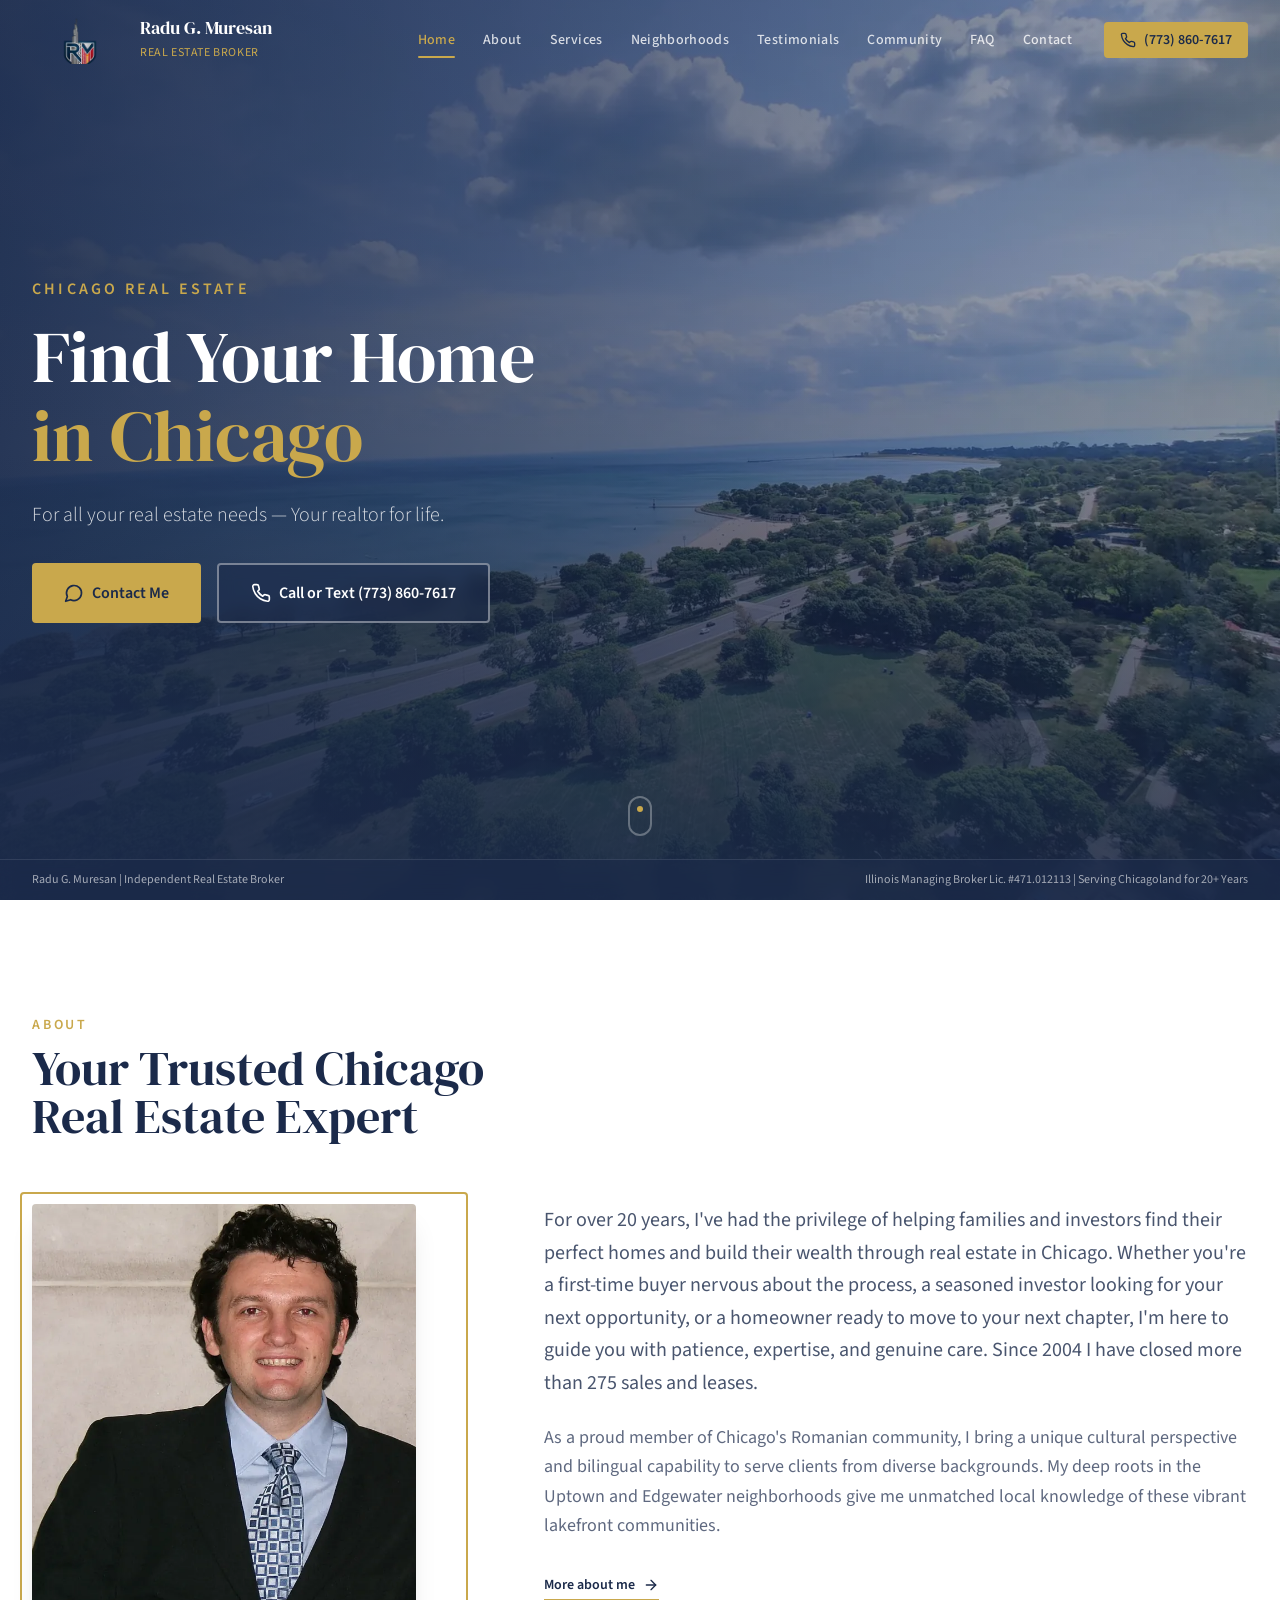
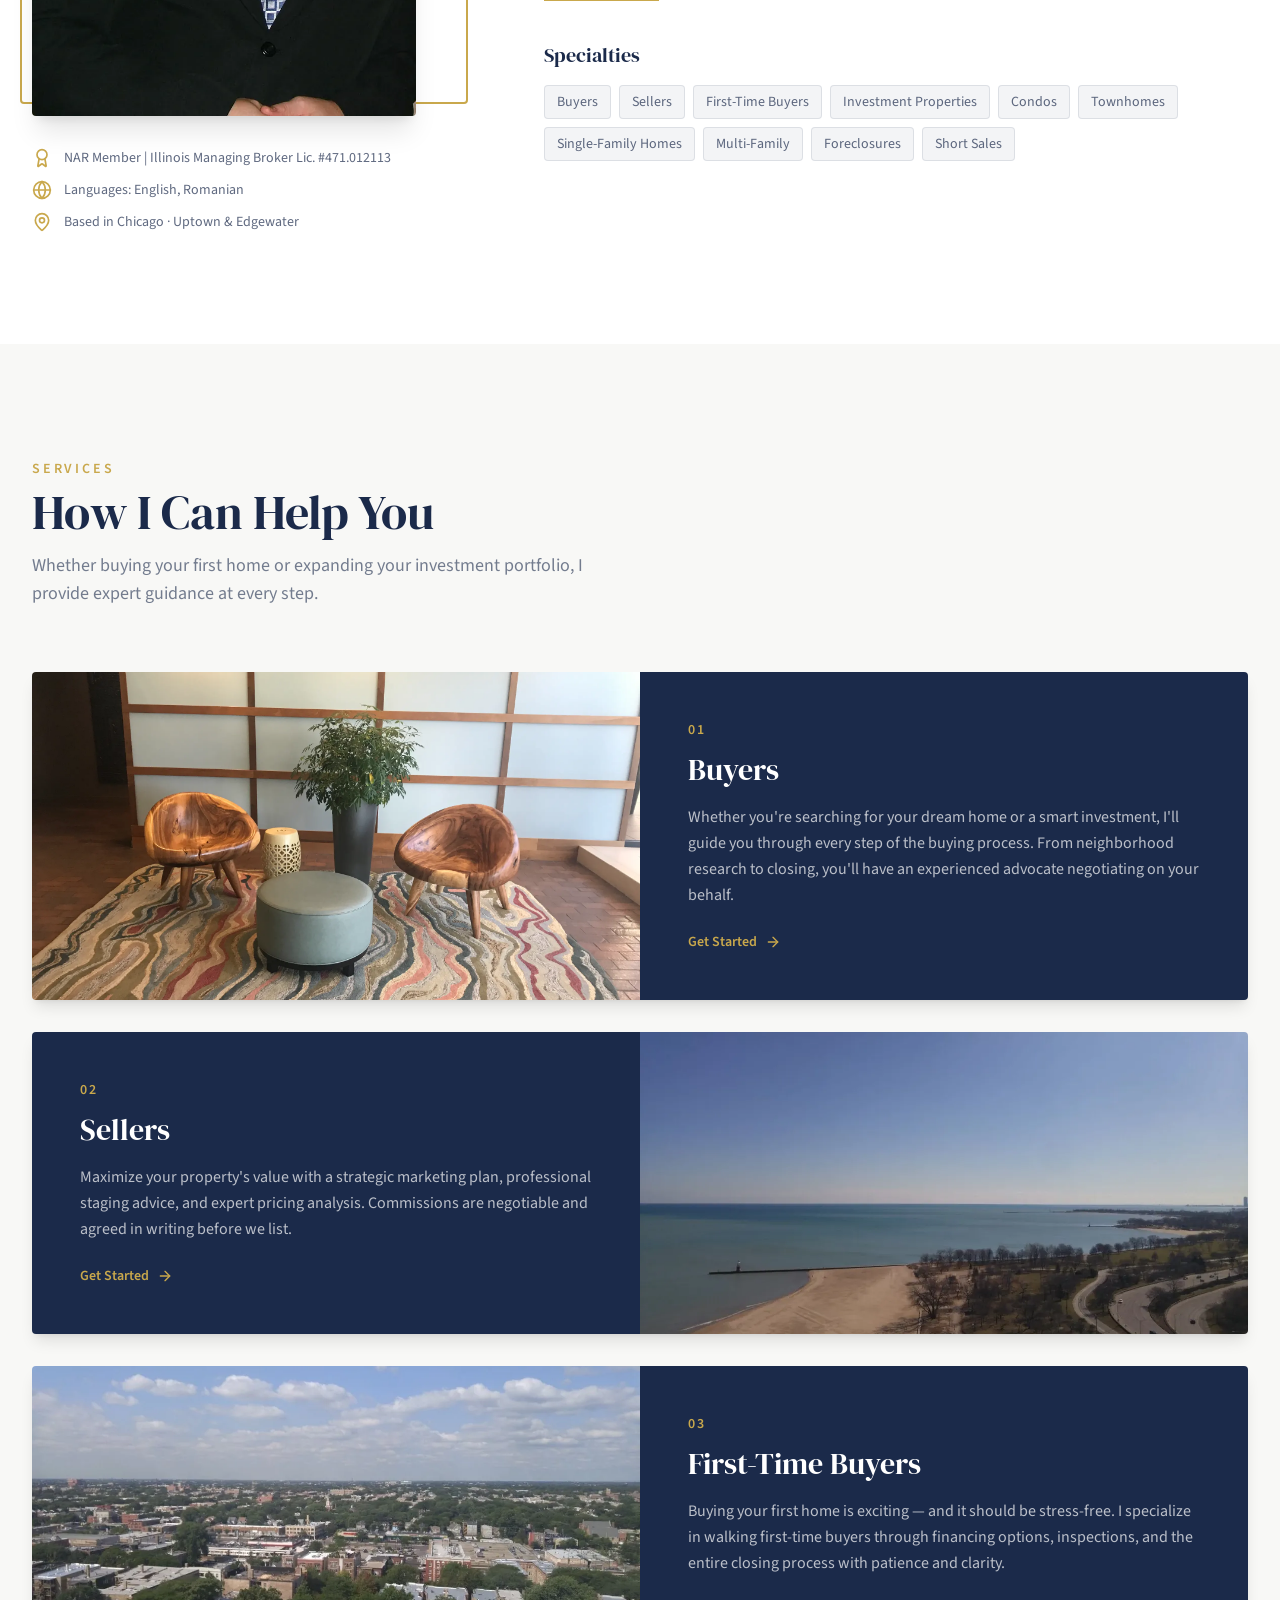
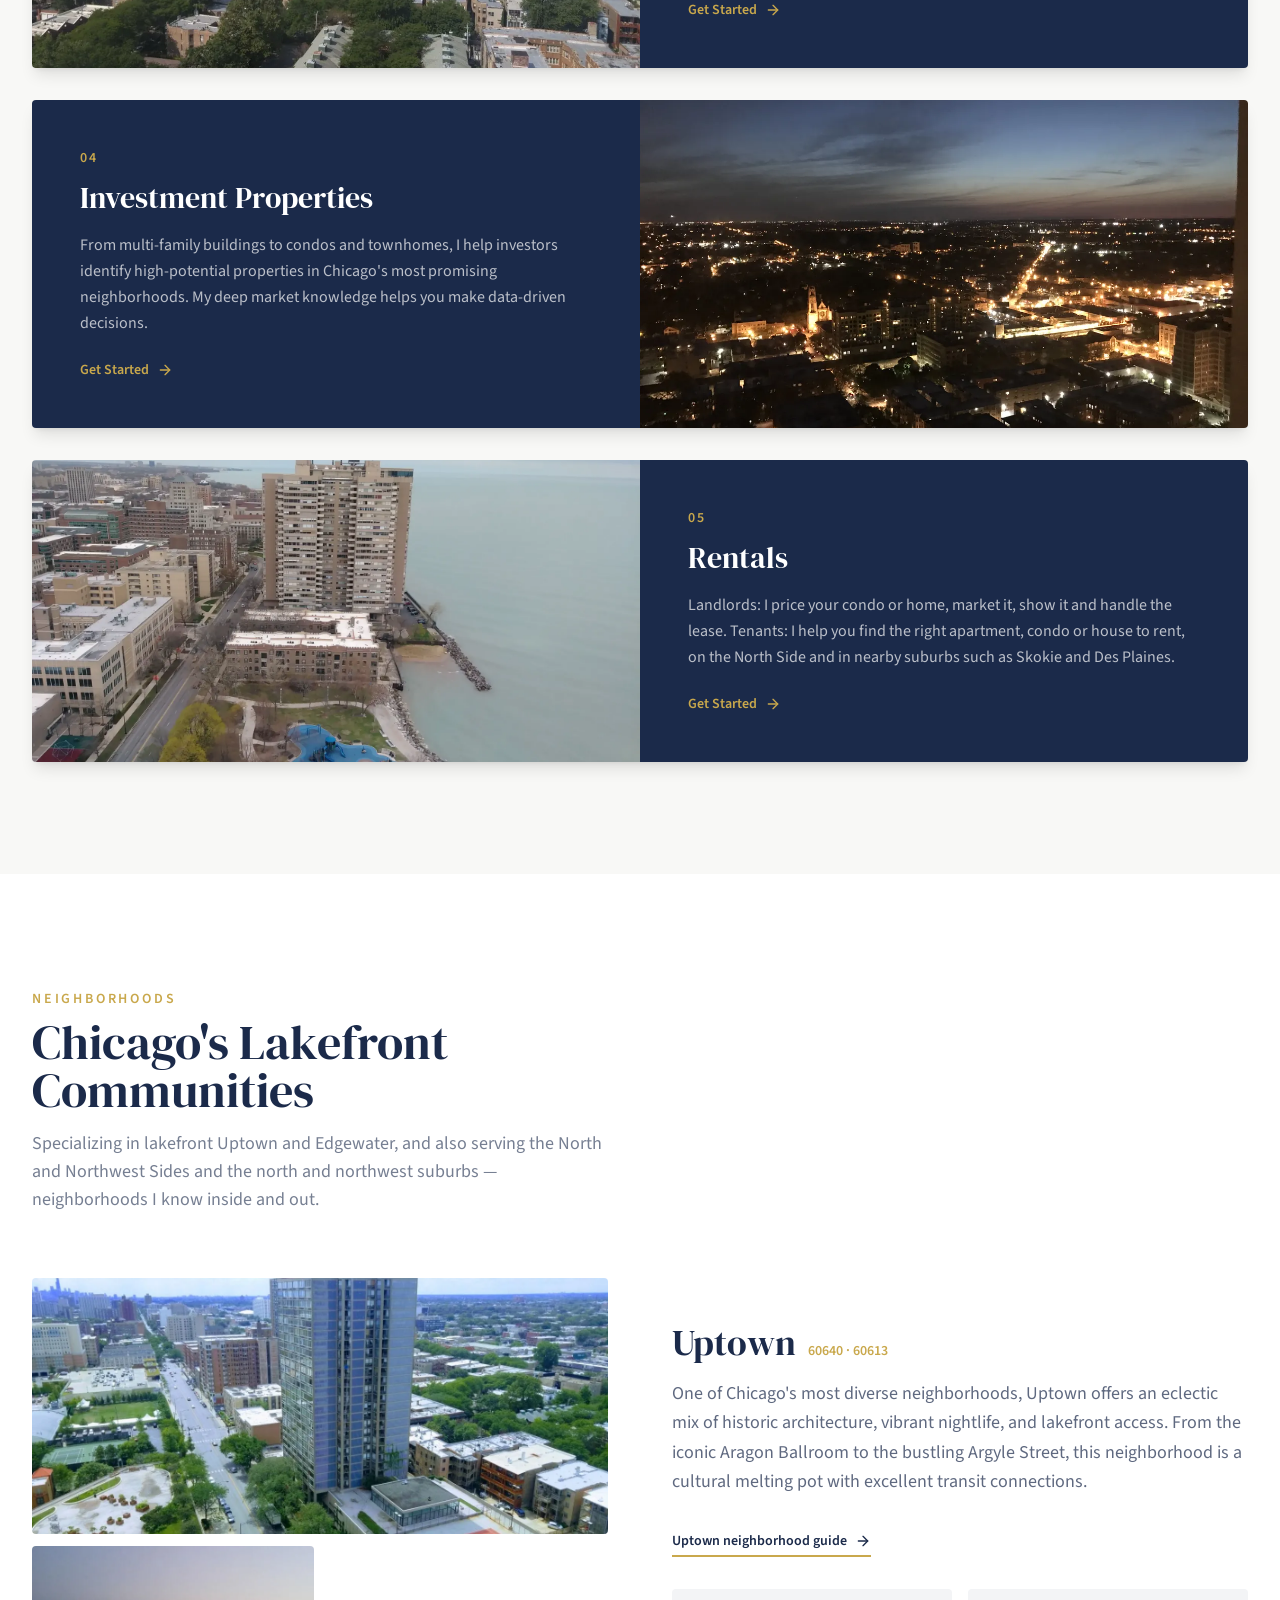
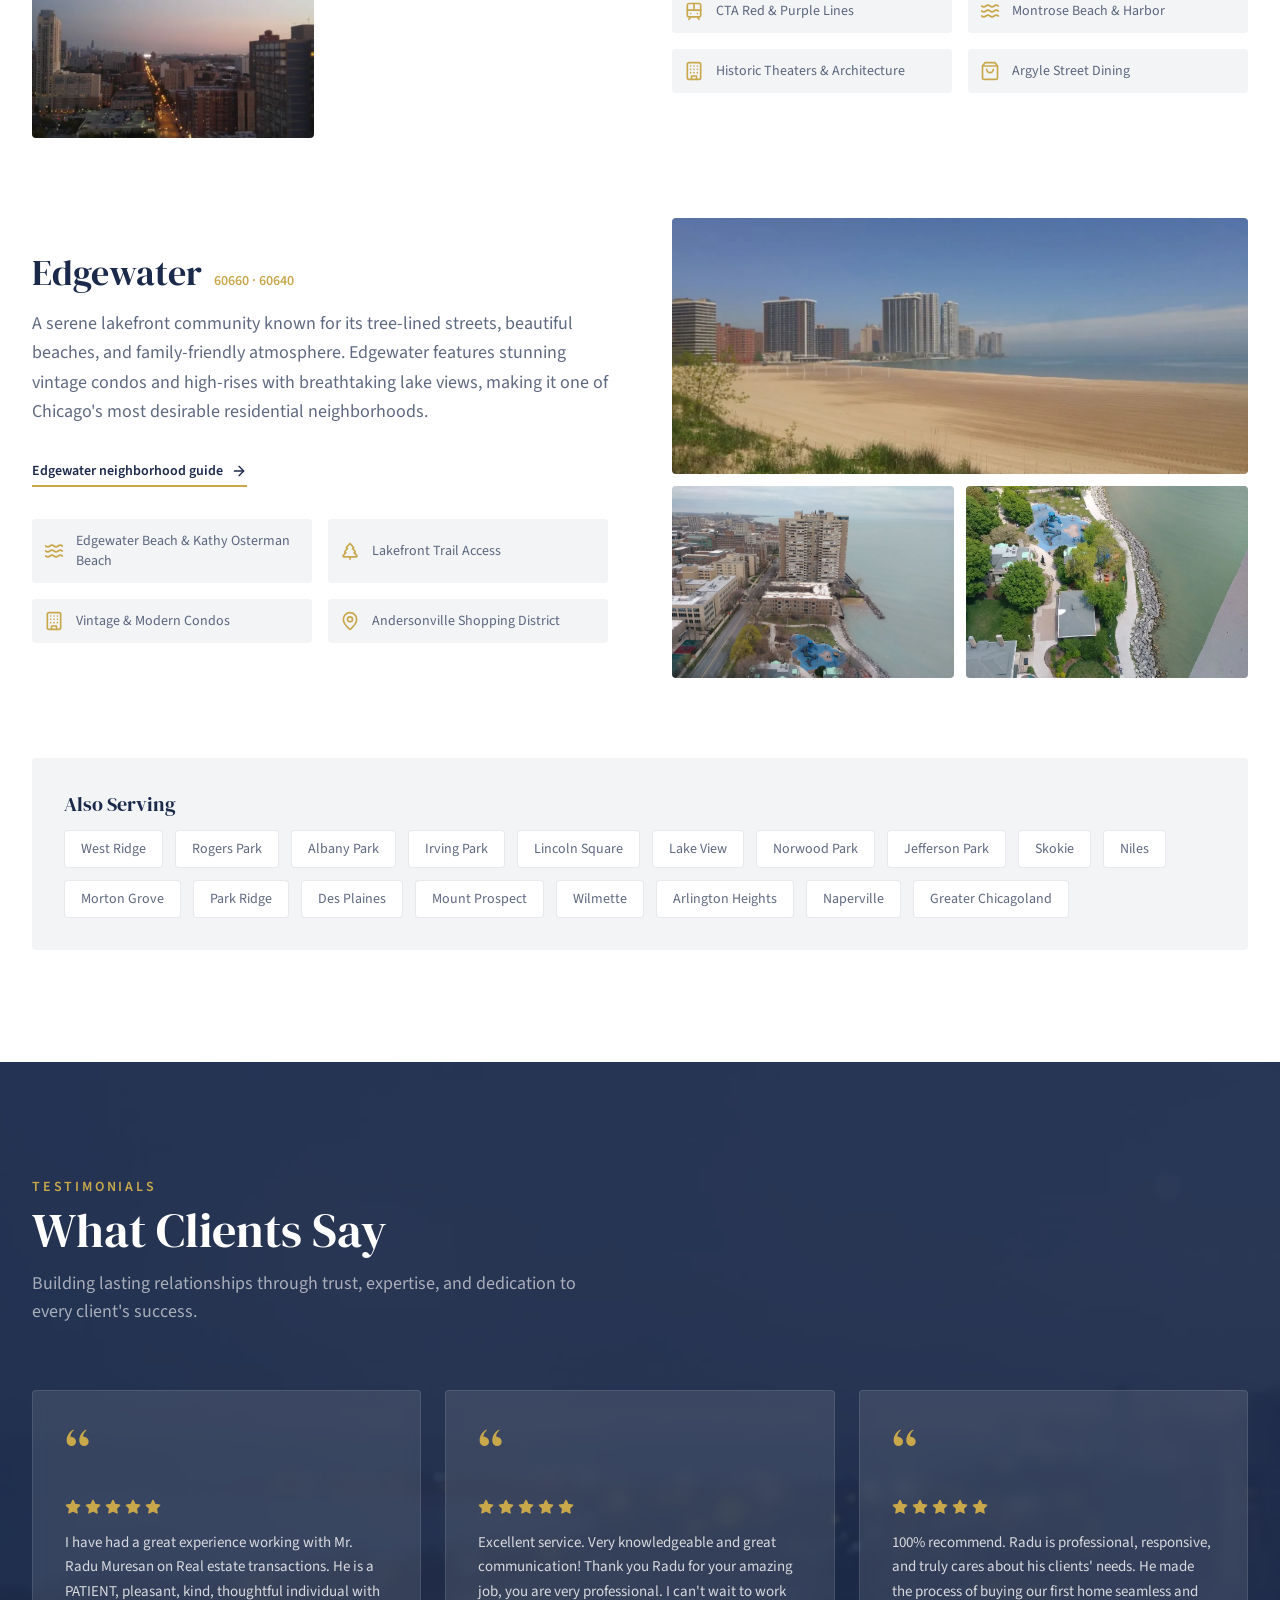
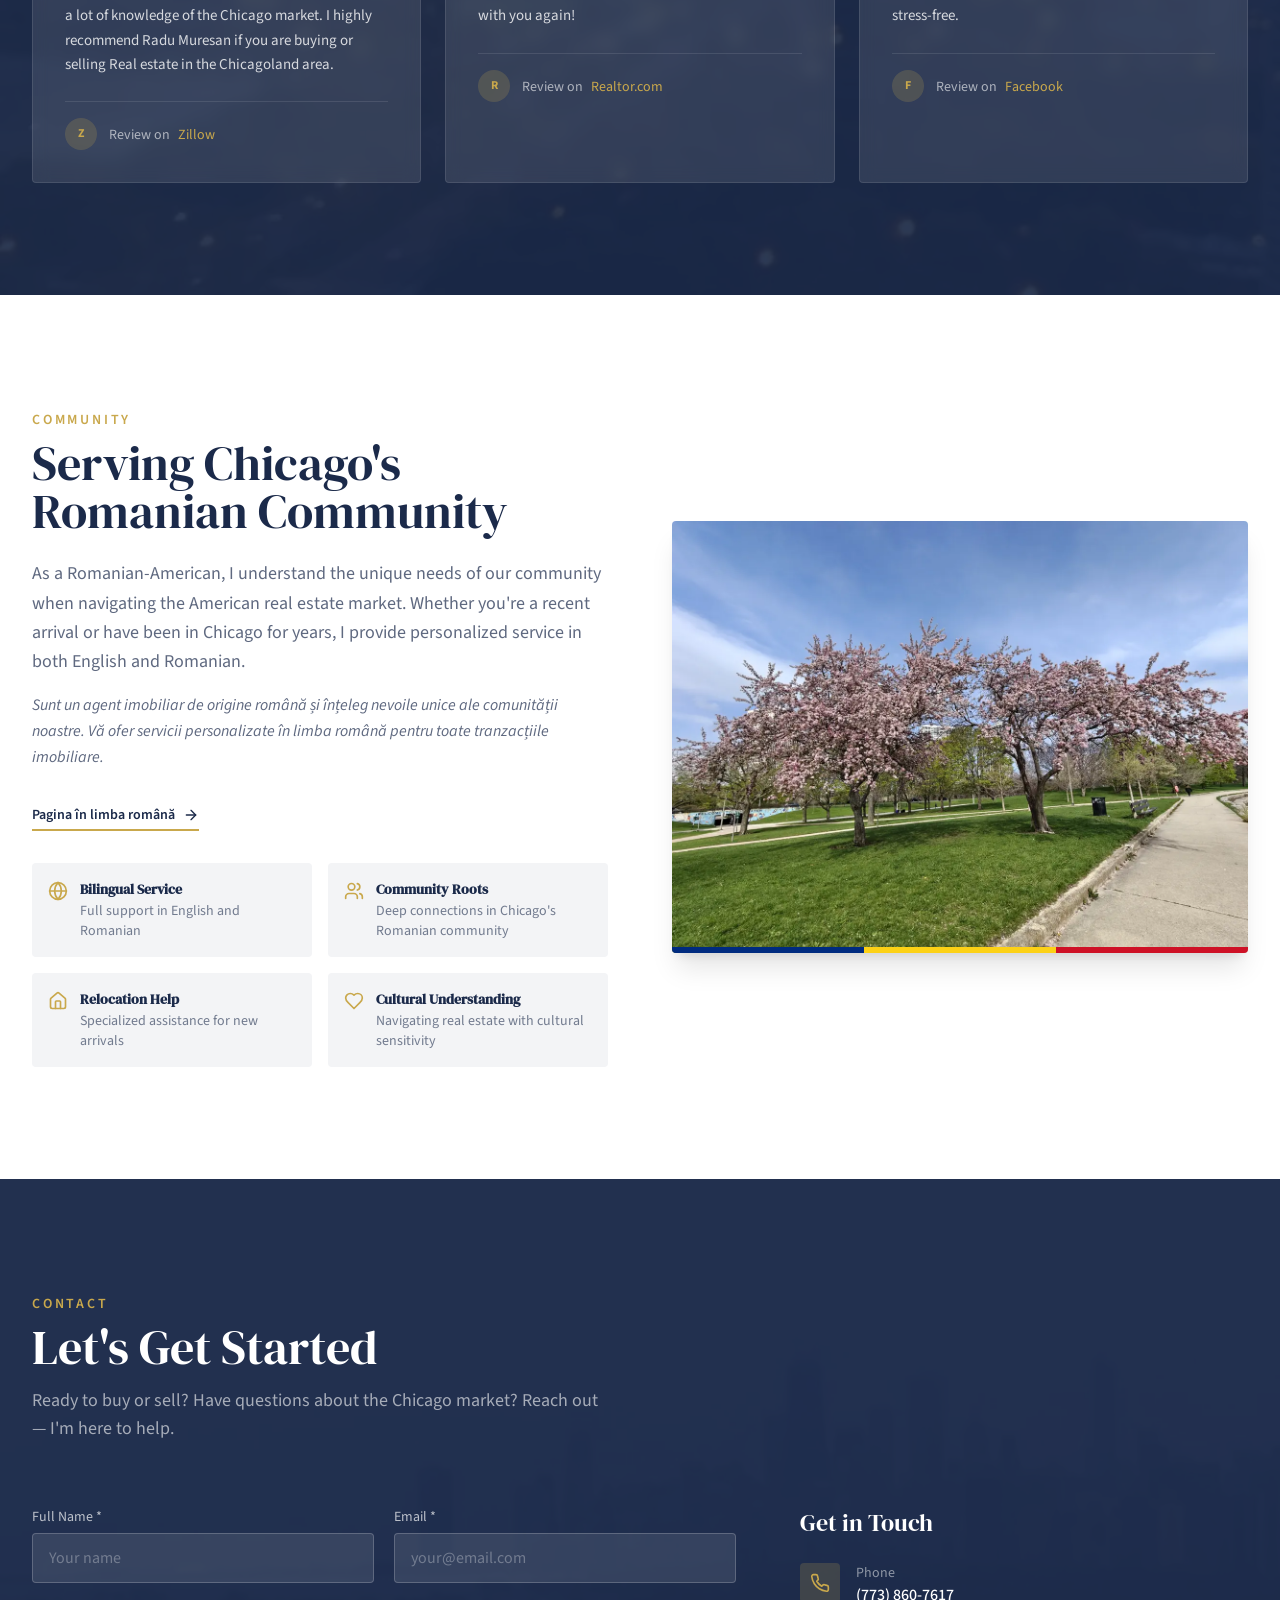
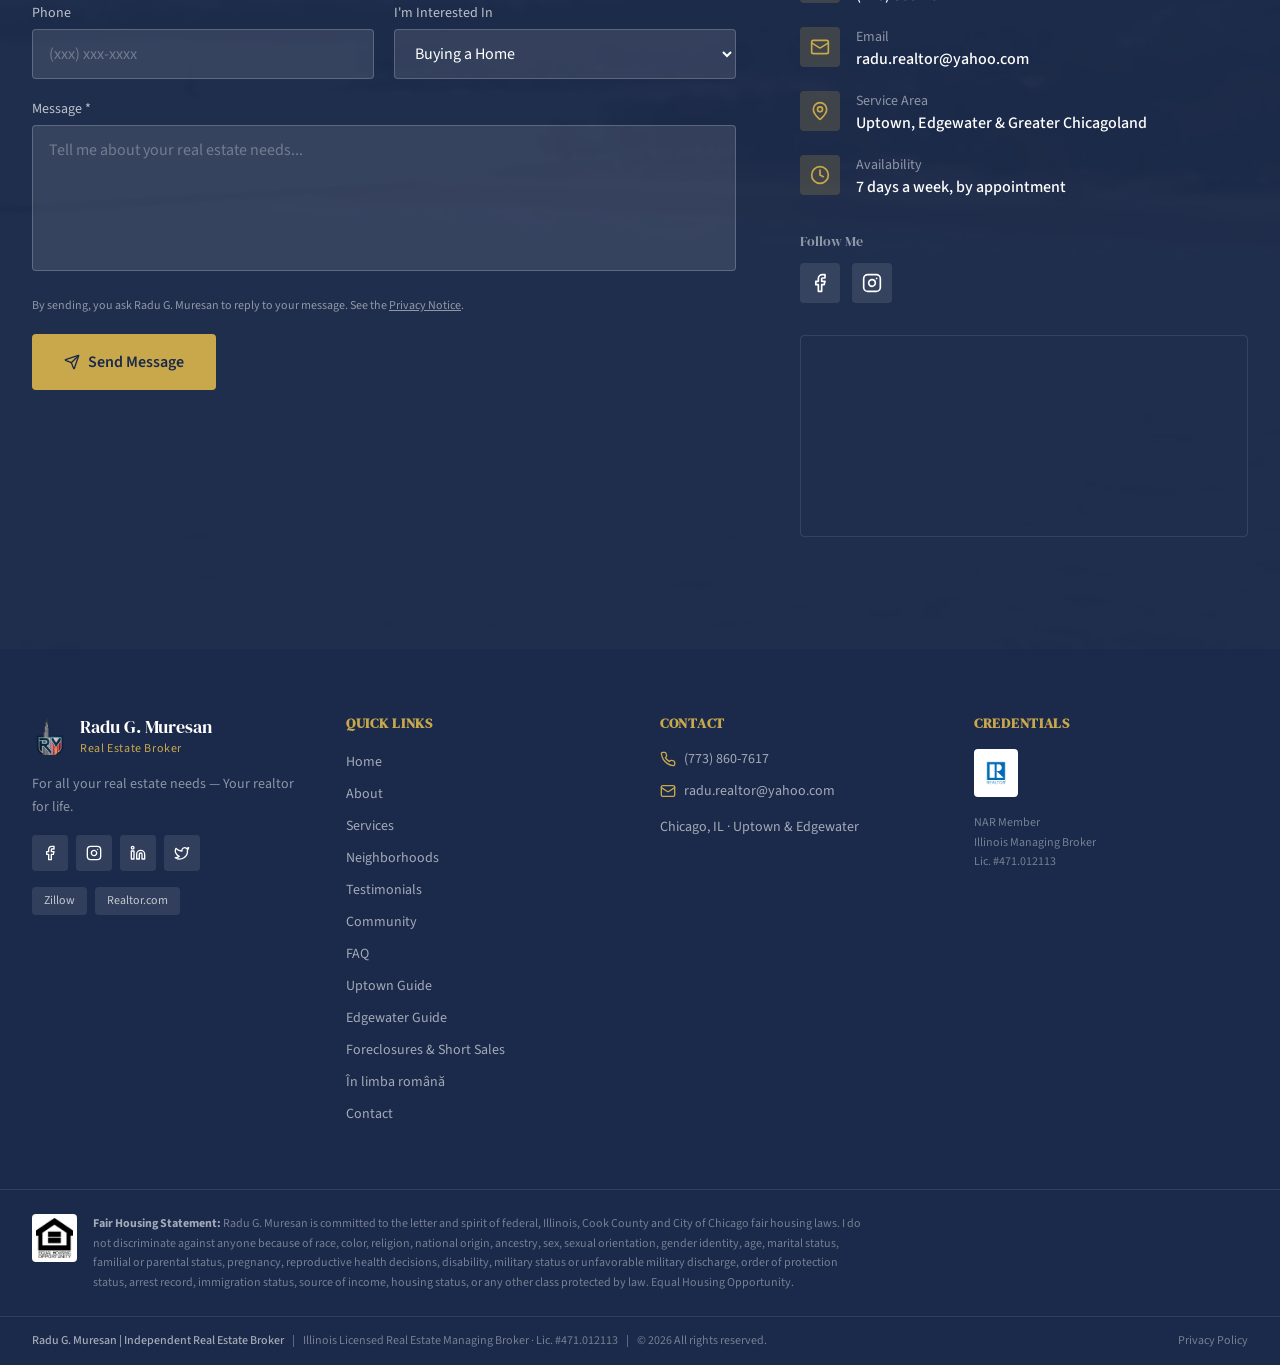
==== commit 0ad266c8: "Draft four area guides; add Mount Prospect and Morton Grove - /west-ridge-rogers-park, /irving-park-" ====
--- a/index.html
+++ b/index.html
@@ -148,6 +148,16 @@
           "@type": "City",
           "name": "Naperville, Illinois",
           "sameAs": "https://en.wikipedia.org/wiki/Naperville,_Illinois"
+        },
+        {
+          "@type": "City",
+          "name": "Morton Grove, Illinois",
+          "sameAs": "https://en.wikipedia.org/wiki/Morton_Grove,_Illinois"
+        },
+        {
+          "@type": "City",
+          "name": "Mount Prospect, Illinois",
+          "sameAs": "https://en.wikipedia.org/wiki/Mount_Prospect,_Illinois"
         },
         {
           "@type": "City",
@@ -313,7 +323,7 @@
   
     
 
-    <div id="root"><div class="min-h-screen flex flex-col bg-white"><nav id="site-nav" class="fixed top-0 left-0 right-0 z-50 transition-all duration-500 bg-transparent"><div class="container flex items-center justify-between h-16 md:h-20"><a href="#home" class="flex items-center gap-3 shrink-0"><img alt="Radu G. Muresan logo" class="h-12 w-12 object-contain" src="/assets/media/radu-muresan-mark-96.webp" width="96" height="106"><div><span class="text-white font-serif text-lg leading-tight block">Radu G. Muresan</span><span class="text-[#C9A84C] text-xs tracking-wider uppercase">Real Estate Broker</span></div></a><div class="hidden lg:flex items-center gap-1"><a href="#home" data-nav-link data-desktop class="px-3 py-2 text-sm font-medium tracking-wide transition-colors relative text-white/80 hover:text-white">Home<span data-active-bar class="hidden absolute bottom-0 left-3 right-3 h-0.5 bg-[#C9A84C] rounded-full"></span></a><a href="#about" data-nav-link data-desktop class="px-3 py-2 text-sm font-medium tracking-wide transition-colors relative text-white/80 hover:text-white">About<span data-active-bar class="hidden absolute bottom-0 left-3 right-3 h-0.5 bg-[#C9A84C] rounded-full"></span></a><a href="#services" data-nav-link data-desktop class="px-3 py-2 text-sm font-medium tracking-wide transition-colors relative text-white/80 hover:text-white">Services<span data-active-bar class="hidden absolute bottom-0 left-3 right-3 h-0.5 bg-[#C9A84C] rounded-full"></span></a><a href="#neighborhoods" data-nav-link data-desktop class="px-3 py-2 text-sm font-medium tracking-wide transition-colors relative text-white/80 hover:text-white">Neighborhoods<span data-active-bar class="hidden absolute bottom-0 left-3 right-3 h-0.5 bg-[#C9A84C] rounded-full"></span></a><a href="#testimonials" data-nav-link data-desktop class="px-3 py-2 text-sm font-medium tracking-wide transition-colors relative text-white/80 hover:text-white">Testimonials<span data-active-bar class="hidden absolute bottom-0 left-3 right-3 h-0.5 bg-[#C9A84C] rounded-full"></span></a><a href="#community" data-nav-link data-desktop class="px-3 py-2 text-sm font-medium tracking-wide transition-colors relative text-white/80 hover:text-white">Community<span data-active-bar class="hidden absolute bottom-0 left-3 right-3 h-0.5 bg-[#C9A84C] rounded-full"></span></a><a href="/faq" class="px-3 py-2 text-sm font-medium tracking-wide transition-colors relative text-white/80 hover:text-white">FAQ<span data-active-bar class="hidden absolute bottom-0 left-3 right-3 h-0.5 bg-[#C9A84C] rounded-full"></span></a><a href="#contact" data-nav-link data-desktop class="px-3 py-2 text-sm font-medium tracking-wide transition-colors relative text-white/80 hover:text-white">Contact<span data-active-bar class="hidden absolute bottom-0 left-3 right-3 h-0.5 bg-[#C9A84C] rounded-full"></span></a><a href="tel:+17738607617" class="ml-4 flex items-center gap-2 bg-[#C9A84C] text-[#1B2A4A] px-4 py-2 rounded text-sm font-semibold hover:bg-[#d4b65e] transition-colors"><svg xmlns="http://www.w3.org/2000/svg" width="24" height="24" viewBox="0 0 24 24" fill="none" stroke="currentColor" stroke-width="2" stroke-linecap="round" stroke-linejoin="round" class="lucide lucide-phone w-4 h-4"><path d="M22 16.92v3a2 2 0 0 1-2.18 2 19.79 19.79 0 0 1-8.63-3.07 19.5 19.5 0 0 1-6-6 19.79 19.79 0 0 1-3.07-8.67A2 2 0 0 1 4.11 2h3a2 2 0 0 1 2 1.72 12.84 12.84 0 0 0 .7 2.81 2 2 0 0 1-.45 2.11L8.09 9.91a16 16 0 0 0 6 6l1.27-1.27a2 2 0 0 1 2.11-.45 12.84 12.84 0 0 0 2.81.7A2 2 0 0 1 22 16.92z"></path></svg>(773) 860-7617</a></div><button id="menu-toggle" type="button" class="lg:hidden text-white p-2" aria-label="Toggle menu" aria-expanded="false" aria-controls="mobile-menu"><svg xmlns="http://www.w3.org/2000/svg" width="24" height="24" viewBox="0 0 24 24" fill="none" stroke="currentColor" stroke-width="2" stroke-linecap="round" stroke-linejoin="round" class="lucide lucide-menu w-6 h-6"><line x1="4" x2="20" y1="12" y2="12"></line><line x1="4" x2="20" y1="6" y2="6"></line><line x1="4" x2="20" y1="18" y2="18"></line></svg></button></div></nav><div id="mobile-menu" class="fixed inset-0 z-40 bg-[#1B2A4A]/98 backdrop-blur-lg hidden flex-col pt-20 lg:hidden"><div class="flex flex-col items-center gap-2 py-8"><a href="#home" data-nav-link class="text-xl font-serif py-3 px-6 transition-colors text-white/80">Home</a><a href="#about" data-nav-link class="text-xl font-serif py-3 px-6 transition-colors text-white/80">About</a><a href="#services" data-nav-link class="text-xl font-serif py-3 px-6 transition-colors text-white/80">Services</a><a href="#neighborhoods" data-nav-link class="text-xl font-serif py-3 px-6 transition-colors text-white/80">Neighborhoods</a><a href="#testimonials" data-nav-link class="text-xl font-serif py-3 px-6 transition-colors text-white/80">Testimonials</a><a href="#community" data-nav-link class="text-xl font-serif py-3 px-6 transition-colors text-white/80">Community</a><a href="/faq" class="text-xl font-serif py-3 px-6 transition-colors text-white/80">FAQ</a><a href="#contact" data-nav-link class="text-xl font-serif py-3 px-6 transition-colors text-white/80">Contact</a><a href="tel:+17738607617" class="mt-6 flex items-center gap-2 bg-[#C9A84C] text-[#1B2A4A] px-6 py-3 rounded text-lg font-semibold">(773) 860-7617</a></div><div class="mt-auto pb-8 text-center"><p class="text-white/50 text-xs">Radu G. Muresan | Independent Real Estate Broker</p><p class="text-white/40 text-xs mt-1">Illinois Licensed Real Estate Managing Broker · Lic. #471.012113</p></div></div><main class="flex-1"><section id="home" class="relative h-screen min-h-[600px] overflow-hidden"><div class="absolute inset-0"><img alt="Chicago lakefront panorama" class="w-full h-full object-cover" src="/assets/media/chicago-lakefront-panorama.webp" fetchpriority="high" width="1600" height="1200"><div class="absolute inset-0 bg-gradient-to-r from-[#1B2A4A]/90 via-[#1B2A4A]/60 to-[#1B2A4A]/30"></div><div class="absolute inset-0 bg-gradient-to-t from-[#1B2A4A]/80 via-transparent to-[#1B2A4A]/20"></div></div><div class="relative h-full container flex flex-col justify-center"><div class="max-w-2xl"><div><span class="inline-block text-[#C9A84C] text-sm md:text-base font-semibold tracking-[0.2em] uppercase mb-4">Chicago Real Estate</span></div><h1 class="font-serif text-4xl sm:text-5xl md:text-6xl lg:text-7xl text-white leading-[1.1] mb-6">Find Your Home <br><span class="text-[#C9A84C]">in Chicago</span></h1><p class="text-white/80 text-lg md:text-xl font-light leading-relaxed mb-8 max-w-lg">For all your real estate needs — Your realtor for life.</p><div class="flex flex-col sm:flex-row gap-4"><a href="#contact" class="flex items-center justify-center gap-2 bg-[#C9A84C] text-[#1B2A4A] px-8 py-4 rounded font-semibold text-base hover:bg-[#d4b65e] transition-all hover:shadow-lg hover:shadow-[#C9A84C]/20"><svg xmlns="http://www.w3.org/2000/svg" width="24" height="24" viewBox="0 0 24 24" fill="none" stroke="currentColor" stroke-width="2" stroke-linecap="round" stroke-linejoin="round" class="lucide lucide-message-circle w-5 h-5"><path d="M7.9 20A9 9 0 1 0 4 16.1L2 22Z"></path></svg>Contact Me</a><a href="tel:+17738607617" class="flex items-center justify-center gap-2 border-2 border-white/40 bg-[#1B2A4A]/60 backdrop-blur-sm text-white px-8 py-4 rounded font-semibold text-base hover:border-white hover:bg-white/10 transition-all"><svg xmlns="http://www.w3.org/2000/svg" width="24" height="24" viewBox="0 0 24 24" fill="none" stroke="currentColor" stroke-width="2" stroke-linecap="round" stroke-linejoin="round" class="lucide lucide-phone w-5 h-5"><path d="M22 16.92v3a2 2 0 0 1-2.18 2 19.79 19.79 0 0 1-8.63-3.07 19.5 19.5 0 0 1-6-6 19.79 19.79 0 0 1-3.07-8.67A2 2 0 0 1 4.11 2h3a2 2 0 0 1 2 1.72 12.84 12.84 0 0 0 .7 2.81 2 2 0 0 1-.45 2.11L8.09 9.91a16 16 0 0 0 6 6l1.27-1.27a2 2 0 0 1 2.11-.45 12.84 12.84 0 0 0 2.81.7A2 2 0 0 1 22 16.92z"></path></svg>Call or Text (773) 860-7617</a></div></div></div><div class="absolute bottom-0 left-0 right-0 bg-[#1B2A4A]/60 backdrop-blur-sm border-t border-white/10"><div class="container py-3 flex flex-col sm:flex-row items-center justify-between gap-2 text-xs text-white/60"><span>Radu G. Muresan | Independent Real Estate Broker</span><span>Illinois Managing Broker Lic. #471.012113 | Serving Chicagoland for 20+ Years</span></div></div><div class="absolute bottom-16 left-1/2 -translate-x-1/2 hidden md:block"><div class="w-6 h-10 border-2 border-white/30 rounded-full flex justify-center pt-2"><div class="w-1.5 h-1.5 bg-[#C9A84C] rounded-full"></div></div></div></section><section id="about" class="section-padding bg-white"><div class="container"><div class="mb-16"><span class="text-[#C9A84C] text-sm font-semibold tracking-[0.2em] uppercase">About</span><h2 class="font-serif text-3xl md:text-4xl lg:text-5xl text-[#1B2A4A] mt-2">Your Trusted Chicago<br class="hidden md:block"> Real Estate Expert</h2></div><div class="grid lg:grid-cols-5 gap-12 lg:gap-16 items-start"><div class="lg:col-span-2 relative"><div class="relative"><div class="absolute -top-3 -left-3 w-full h-full border-2 border-[#C9A84C] rounded-sm"></div><img loading="lazy" decoding="async" alt="Radu G. Muresan" class="relative w-full max-w-sm rounded-sm shadow-xl object-cover aspect-[3/4]" src="/assets/media/radu-muresan-headshot.webp" width="900" height="923"></div><div class="mt-8 space-y-3"><div class="flex items-center gap-3 text-[#1B2A4A]/70"><svg xmlns="http://www.w3.org/2000/svg" width="24" height="24" viewBox="0 0 24 24" fill="none" stroke="currentColor" stroke-width="2" stroke-linecap="round" stroke-linejoin="round" class="lucide lucide-award w-5 h-5 text-[#C9A84C] shrink-0"><path d="m15.477 12.89 1.515 8.526a.5.5 0 0 1-.81.47l-3.58-2.687a1 1 0 0 0-1.197 0l-3.586 2.686a.5.5 0 0 1-.81-.469l1.514-8.526"></path><circle cx="12" cy="8" r="6"></circle></svg><span class="text-sm">NAR Member | Illinois Managing Broker Lic. #471.012113</span></div><div class="flex items-center gap-3 text-[#1B2A4A]/70"><svg xmlns="http://www.w3.org/2000/svg" width="24" height="24" viewBox="0 0 24 24" fill="none" stroke="currentColor" stroke-width="2" stroke-linecap="round" stroke-linejoin="round" class="lucide lucide-globe w-5 h-5 text-[#C9A84C] shrink-0"><circle cx="12" cy="12" r="10"></circle><path d="M12 2a14.5 14.5 0 0 0 0 20 14.5 14.5 0 0 0 0-20"></path><path d="M2 12h20"></path></svg><span class="text-sm">Languages: English, Romanian</span></div><div class="flex items-center gap-3 text-[#1B2A4A]/70"><svg xmlns="http://www.w3.org/2000/svg" width="24" height="24" viewBox="0 0 24 24" fill="none" stroke="currentColor" stroke-width="2" stroke-linecap="round" stroke-linejoin="round" class="lucide lucide-map-pin w-5 h-5 text-[#C9A84C] shrink-0"><path d="M20 10c0 4.993-5.539 10.193-7.399 11.799a1 1 0 0 1-1.202 0C9.539 20.193 4 14.993 4 10a8 8 0 0 1 16 0"></path><circle cx="12" cy="10" r="3"></circle></svg><span class="text-sm">Based in Chicago · Uptown &amp; Edgewater</span></div></div></div><div class="lg:col-span-3"><p class="text-lg md:text-xl leading-relaxed text-[#1B2A4A]/80 mb-6">For over 20 years, I've had the privilege of helping families and investors find their perfect homes and build their wealth through real estate in Chicago. Whether you're a first-time buyer nervous about the process, a seasoned investor looking for your next opportunity, or a homeowner ready to move to your next chapter, I'm here to guide you with patience, expertise, and genuine care. Since 2004 I have closed more than 275 sales and leases.</p><p class="text-lg leading-relaxed text-[#1B2A4A]/70 mb-8">As a proud member of Chicago's Romanian community, I bring a unique cultural perspective and bilingual capability to serve clients from diverse backgrounds. My deep roots in the Uptown and Edgewater neighborhoods give me unmatched local knowledge of these vibrant lakefront communities.</p><a href="/about" class="inline-flex items-center gap-2 text-[#1B2A4A] font-semibold text-sm hover:gap-3 transition-all mb-10" style="border-bottom:2px solid #C9A84C;padding-bottom:.25rem">More about me <svg xmlns="http://www.w3.org/2000/svg" width="24" height="24" viewBox="0 0 24 24" fill="none" stroke="currentColor" stroke-width="2" stroke-linecap="round" stroke-linejoin="round" class="lucide lucide-arrow-right w-4 h-4"><path d="M5 12h14"></path><path d="m12 5 7 7-7 7"></path></svg></a><div class="mb-10"><h3 class="font-serif text-xl text-[#1B2A4A] mb-4">Specialties</h3><div class="flex flex-wrap gap-2"><span class="px-3 py-1.5 bg-[#1B2A4A]/5 text-[#1B2A4A]/70 text-sm rounded border border-[#1B2A4A]/10">Buyers</span><span class="px-3 py-1.5 bg-[#1B2A4A]/5 text-[#1B2A4A]/70 text-sm rounded border border-[#1B2A4A]/10">Sellers</span><span class="px-3 py-1.5 bg-[#1B2A4A]/5 text-[#1B2A4A]/70 text-sm rounded border border-[#1B2A4A]/10">First-Time Buyers</span><span class="px-3 py-1.5 bg-[#1B2A4A]/5 text-[#1B2A4A]/70 text-sm rounded border border-[#1B2A4A]/10">Investment Properties</span><span class="px-3 py-1.5 bg-[#1B2A4A]/5 text-[#1B2A4A]/70 text-sm rounded border border-[#1B2A4A]/10">Condos</span><span class="px-3 py-1.5 bg-[#1B2A4A]/5 text-[#1B2A4A]/70 text-sm rounded border border-[#1B2A4A]/10">Townhomes</span><span class="px-3 py-1.5 bg-[#1B2A4A]/5 text-[#1B2A4A]/70 text-sm rounded border border-[#1B2A4A]/10">Single-Family Homes</span><span class="px-3 py-1.5 bg-[#1B2A4A]/5 text-[#1B2A4A]/70 text-sm rounded border border-[#1B2A4A]/10">Multi-Family</span><span class="px-3 py-1.5 bg-[#1B2A4A]/5 text-[#1B2A4A]/70 text-sm rounded border border-[#1B2A4A]/10">Foreclosures</span><span class="px-3 py-1.5 bg-[#1B2A4A]/5 text-[#1B2A4A]/70 text-sm rounded border border-[#1B2A4A]/10">Short Sales</span></div></div></div></div></div></section><section id="services" class="section-padding bg-[#f8f8f6]"><div class="container"><div class="mb-16"><span class="text-[#C9A84C] text-sm font-semibold tracking-[0.2em] uppercase">Services</span><h2 class="font-serif text-3xl md:text-4xl lg:text-5xl text-[#1B2A4A] mt-2">How I Can Help You</h2><p class="text-[#1B2A4A]/60 mt-4 max-w-xl text-lg">Whether buying your first home or expanding your investment portfolio, I provide expert guidance at every step.</p></div><div class="space-y-8"><div class="grid md:grid-cols-2 gap-0 rounded-sm overflow-hidden shadow-lg "><div class="relative h-64 md:h-auto min-h-[300px] "><img loading="lazy" decoding="async" alt="Seating area in the lobby of a Chicago condo building" class="absolute inset-0 w-full h-full object-cover" src="/assets/media/original-condo-lobby.webp" width="2048" height="1536"></div><div class="bg-[#1B2A4A] p-8 md:p-12 flex flex-col justify-center "><span class="text-[#C9A84C] text-sm font-semibold tracking-[0.15em] uppercase mb-3">01</span><h3 class="font-serif text-2xl md:text-3xl text-white mb-4">Buyers</h3><p class="text-white/70 leading-relaxed mb-6">Whether you're searching for your dream home or a smart investment, I'll guide you through every step of the buying process. From neighborhood research to closing, you'll have an experienced advocate negotiating on your behalf.</p><a href="#contact" class="inline-flex items-center gap-2 text-[#C9A84C] font-semibold text-sm hover:gap-3 transition-all">Get Started <svg xmlns="http://www.w3.org/2000/svg" width="24" height="24" viewBox="0 0 24 24" fill="none" stroke="currentColor" stroke-width="2" stroke-linecap="round" stroke-linejoin="round" class="lucide lucide-arrow-right w-4 h-4"><path d="M5 12h14"></path><path d="m12 5 7 7-7 7"></path></svg></a></div></div><div class="grid md:grid-cols-2 gap-0 rounded-sm overflow-hidden shadow-lg md:direction-rtl"><div class="relative h-64 md:h-auto min-h-[300px] md:order-2"><img loading="lazy" decoding="async" alt="Lake Michigan beach and lakefront park seen from a North Side high-rise" class="absolute inset-0 w-full h-full object-cover" src="/assets/media/original-edgewater-plaza.webp" width="1200" height="675"></div><div class="bg-[#1B2A4A] p-8 md:p-12 flex flex-col justify-center md:order-1"><span class="text-[#C9A84C] text-sm font-semibold tracking-[0.15em] uppercase mb-3">02</span><h3 class="font-serif text-2xl md:text-3xl text-white mb-4">Sellers</h3><p class="text-white/70 leading-relaxed mb-6">Maximize your property's value with a strategic marketing plan, professional staging advice, and expert pricing analysis. Commissions are negotiable and agreed in writing before we list.</p><a href="#contact" class="inline-flex items-center gap-2 text-[#C9A84C] font-semibold text-sm hover:gap-3 transition-all">Get Started <svg xmlns="http://www.w3.org/2000/svg" width="24" height="24" viewBox="0 0 24 24" fill="none" stroke="currentColor" stroke-width="2" stroke-linecap="round" stroke-linejoin="round" class="lucide lucide-arrow-right w-4 h-4"><path d="M5 12h14"></path><path d="m12 5 7 7-7 7"></path></svg></a></div></div><div class="grid md:grid-cols-2 gap-0 rounded-sm overflow-hidden shadow-lg "><div class="relative h-64 md:h-auto min-h-[300px] "><img loading="lazy" decoding="async" alt="Tree-lined neighborhood on Chicago's North Side seen from above" class="absolute inset-0 w-full h-full object-cover" src="/assets/media/original-neighborhood-wide.webp" width="1200" height="675"></div><div class="bg-[#1B2A4A] p-8 md:p-12 flex flex-col justify-center "><span class="text-[#C9A84C] text-sm font-semibold tracking-[0.15em] uppercase mb-3">03</span><h3 class="font-serif text-2xl md:text-3xl text-white mb-4">First-Time Buyers</h3><p class="text-white/70 leading-relaxed mb-6">Buying your first home is exciting — and it should be stress-free. I specialize in walking first-time buyers through financing options, inspections, and the entire closing process with patience and clarity.</p><a href="#contact" class="inline-flex items-center gap-2 text-[#C9A84C] font-semibold text-sm hover:gap-3 transition-all">Get Started <svg xmlns="http://www.w3.org/2000/svg" width="24" height="24" viewBox="0 0 24 24" fill="none" stroke="currentColor" stroke-width="2" stroke-linecap="round" stroke-linejoin="round" class="lucide lucide-arrow-right w-4 h-4"><path d="M5 12h14"></path><path d="m12 5 7 7-7 7"></path></svg></a></div></div><div class="grid md:grid-cols-2 gap-0 rounded-sm overflow-hidden shadow-lg md:direction-rtl"><div class="relative h-64 md:h-auto min-h-[300px] md:order-2"><img loading="lazy" decoding="async" alt="Chicago's North Side at night, seen from a lakefront high-rise" class="absolute inset-0 w-full h-full object-cover" src="/assets/media/chicago-north-side-night.webp" width="1200" height="900"></div><div class="bg-[#1B2A4A] p-8 md:p-12 flex flex-col justify-center md:order-1"><span class="text-[#C9A84C] text-sm font-semibold tracking-[0.15em] uppercase mb-3">04</span><h3 class="font-serif text-2xl md:text-3xl text-white mb-4">Investment Properties</h3><p class="text-white/70 leading-relaxed mb-6">From multi-family buildings to condos and townhomes, I help investors identify high-potential properties in Chicago's most promising neighborhoods. My deep market knowledge helps you make data-driven decisions.</p><a href="#contact" class="inline-flex items-center gap-2 text-[#C9A84C] font-semibold text-sm hover:gap-3 transition-all">Get Started <svg xmlns="http://www.w3.org/2000/svg" width="24" height="24" viewBox="0 0 24 24" fill="none" stroke="currentColor" stroke-width="2" stroke-linecap="round" stroke-linejoin="round" class="lucide lucide-arrow-right w-4 h-4"><path d="M5 12h14"></path><path d="m12 5 7 7-7 7"></path></svg></a></div></div><div class="grid md:grid-cols-2 gap-0 rounded-sm overflow-hidden shadow-lg "><div class="relative h-64 md:h-auto min-h-[300px] "><img loading="lazy" decoding="async" alt="A tree-lined residential street in Edgewater, Chicago" class="absolute inset-0 w-full h-full object-cover" src="/assets/media/edgewater-street.webp" width="1600" height="1200"></div><div class="bg-[#1B2A4A] p-8 md:p-12 flex flex-col justify-center "><span class="text-[#C9A84C] text-sm font-semibold tracking-[0.15em] uppercase mb-3">05</span><h3 class="font-serif text-2xl md:text-3xl text-white mb-4">Rentals</h3><p class="text-white/70 leading-relaxed mb-6">Landlords: I price your condo or home, market it, show it and handle the lease. Tenants: I help you find the right apartment, condo or house to rent, on the North Side and in nearby suburbs such as Skokie and Des Plaines.</p><a href="#contact" class="inline-flex items-center gap-2 text-[#C9A84C] font-semibold text-sm hover:gap-3 transition-all">Get Started <svg xmlns="http://www.w3.org/2000/svg" width="24" height="24" viewBox="0 0 24 24" fill="none" stroke="currentColor" stroke-width="2" stroke-linecap="round" stroke-linejoin="round" class="lucide lucide-arrow-right w-4 h-4"><path d="M5 12h14"></path><path d="m12 5 7 7-7 7"></path></svg></a></div></div></div></div></section><section id="neighborhoods" class="section-padding bg-white"><div class="container"><div class="mb-16"><span class="text-[#C9A84C] text-sm font-semibold tracking-[0.2em] uppercase">Neighborhoods</span><h2 class="font-serif text-3xl md:text-4xl lg:text-5xl text-[#1B2A4A] mt-2">Chicago's Lakefront<br class="hidden md:block"> Communities</h2><p class="text-[#1B2A4A]/60 mt-4 max-w-xl text-lg">Specializing in lakefront Uptown and Edgewater, and also serving the North and Northwest Sides and the north and northwest suburbs — neighborhoods I know inside and out.</p></div><div class="mb-20 last:mb-0"><div class="grid lg:grid-cols-2 gap-10 lg:gap-16 items-center "><div class="grid grid-cols-2 gap-3 "><div class="col-span-2"><img loading="lazy" decoding="async" alt="Uptown aerial view" class="w-full h-48 md:h-64 object-cover rounded-sm" src="/assets/media/uptown-aerial-view.webp" width="1280" height="720"></div><img loading="lazy" decoding="async" alt="Uptown street" class="w-full h-36 md:h-48 object-cover rounded-sm" src="/assets/media/uptown-street.webp" width="720" height="1280"><img loading="lazy" decoding="async" alt="Lake Michigan shoreline, beach and lakefront park seen from a North Side high-rise" class="w-full h-36 md:h-48 object-cover rounded-sm" src="/assets/media/lake-michigan-shoreline-highrise-view.webp" width="1280" height="960"></div><div class=""><div class="flex items-baseline gap-3 mb-4"><h3 class="font-serif text-3xl md:text-4xl text-[#1B2A4A]">Uptown</h3><span class="text-[#C9A84C] text-sm font-semibold">60640 · 60613</span></div><p class="text-[#1B2A4A]/70 leading-relaxed mb-8 text-lg">One of Chicago's most diverse neighborhoods, Uptown offers an eclectic mix of historic architecture, vibrant nightlife, and lakefront access. From the iconic Aragon Ballroom to the bustling Argyle Street, this neighborhood is a cultural melting pot with excellent transit connections.</p><a href="/uptown" class="inline-flex items-center gap-2 text-[#1B2A4A] font-semibold text-sm hover:gap-3 transition-all mb-8" style="border-bottom:2px solid #C9A84C;padding-bottom:.25rem">Uptown neighborhood guide <svg xmlns="http://www.w3.org/2000/svg" width="24" height="24" viewBox="0 0 24 24" fill="none" stroke="currentColor" stroke-width="2" stroke-linecap="round" stroke-linejoin="round" class="lucide lucide-arrow-right w-4 h-4" aria-hidden="true"><path d="M5 12h14"></path><path d="m12 5 7 7-7 7"></path></svg></a><div class="grid grid-cols-1 sm:grid-cols-2 gap-4"><div class="flex items-center gap-3 p-3 bg-[#1B2A4A]/5 rounded"><svg xmlns="http://www.w3.org/2000/svg" width="24" height="24" viewBox="0 0 24 24" fill="none" stroke="currentColor" stroke-width="2" stroke-linecap="round" stroke-linejoin="round" class="lucide lucide-tram-front w-5 h-5 text-[#C9A84C] shrink-0"><rect width="16" height="16" x="4" y="3" rx="2"></rect><path d="M4 11h16"></path><path d="M12 3v8"></path><path d="m8 19-2 3"></path><path d="m18 22-2-3"></path><path d="M8 15h.01"></path><path d="M16 15h.01"></path></svg><span class="text-sm text-[#1B2A4A]/70">CTA Red &amp; Purple Lines</span></div><div class="flex items-center gap-3 p-3 bg-[#1B2A4A]/5 rounded"><svg xmlns="http://www.w3.org/2000/svg" width="24" height="24" viewBox="0 0 24 24" fill="none" stroke="currentColor" stroke-width="2" stroke-linecap="round" stroke-linejoin="round" class="lucide lucide-waves w-5 h-5 text-[#C9A84C] shrink-0"><path d="M2 6c.6.5 1.2 1 2.5 1C7 7 7 5 9.5 5c2.6 0 2.4 2 5 2 2.5 0 2.5-2 5-2 1.3 0 1.9.5 2.5 1"></path><path d="M2 12c.6.5 1.2 1 2.5 1 2.5 0 2.5-2 5-2 2.6 0 2.4 2 5 2 2.5 0 2.5-2 5-2 1.3 0 1.9.5 2.5 1"></path><path d="M2 18c.6.5 1.2 1 2.5 1 2.5 0 2.5-2 5-2 2.6 0 2.4 2 5 2 2.5 0 2.5-2 5-2 1.3 0 1.9.5 2.5 1"></path></svg><span class="text-sm text-[#1B2A4A]/70">Montrose Beach &amp; Harbor</span></div><div class="flex items-center gap-3 p-3 bg-[#1B2A4A]/5 rounded"><svg xmlns="http://www.w3.org/2000/svg" width="24" height="24" viewBox="0 0 24 24" fill="none" stroke="currentColor" stroke-width="2" stroke-linecap="round" stroke-linejoin="round" class="lucide lucide-building w-5 h-5 text-[#C9A84C] shrink-0"><rect width="16" height="20" x="4" y="2" rx="2" ry="2"></rect><path d="M9 22v-4h6v4"></path><path d="M8 6h.01"></path><path d="M16 6h.01"></path><path d="M12 6h.01"></path><path d="M12 10h.01"></path><path d="M12 14h.01"></path><path d="M16 10h.01"></path><path d="M16 14h.01"></path><path d="M8 10h.01"></path><path d="M8 14h.01"></path></svg><span class="text-sm text-[#1B2A4A]/70">Historic Theaters &amp; Architecture</span></div><div class="flex items-center gap-3 p-3 bg-[#1B2A4A]/5 rounded"><svg xmlns="http://www.w3.org/2000/svg" width="24" height="24" viewBox="0 0 24 24" fill="none" stroke="currentColor" stroke-width="2" stroke-linecap="round" stroke-linejoin="round" class="lucide lucide-shopping-bag w-5 h-5 text-[#C9A84C] shrink-0"><path d="M6 2 3 6v14a2 2 0 0 0 2 2h14a2 2 0 0 0 2-2V6l-3-4Z"></path><path d="M3 6h18"></path><path d="M16 10a4 4 0 0 1-8 0"></path></svg><span class="text-sm text-[#1B2A4A]/70">Argyle Street Dining</span></div></div></div></div></div><div class="mb-20 last:mb-0"><div class="grid lg:grid-cols-2 gap-10 lg:gap-16 items-center lg:direction-rtl"><div class="grid grid-cols-2 gap-3 lg:order-2"><div class="col-span-2"><img loading="lazy" decoding="async" alt="Edgewater aerial view" class="w-full h-48 md:h-64 object-cover rounded-sm" src="/assets/media/edgewater-aerial-view.webp" width="1280" height="720"></div><img loading="lazy" decoding="async" alt="Edgewater street" class="w-full h-36 md:h-48 object-cover rounded-sm" src="/assets/media/edgewater-street.webp" width="1600" height="1200"><img loading="lazy" decoding="async" alt="Edgewater lakefront" class="w-full h-36 md:h-48 object-cover rounded-sm" src="/assets/media/edgewater-lakefront.webp" width="960" height="1280"></div><div class="lg:order-1"><div class="flex items-baseline gap-3 mb-4"><h3 class="font-serif text-3xl md:text-4xl text-[#1B2A4A]">Edgewater</h3><span class="text-[#C9A84C] text-sm font-semibold">60660 · 60640</span></div><p class="text-[#1B2A4A]/70 leading-relaxed mb-8 text-lg">A serene lakefront community known for its tree-lined streets, beautiful beaches, and family-friendly atmosphere. Edgewater features stunning vintage condos and high-rises with breathtaking lake views, making it one of Chicago's most desirable residential neighborhoods.</p><a href="/edgewater" class="inline-flex items-center gap-2 text-[#1B2A4A] font-semibold text-sm hover:gap-3 transition-all mb-8" style="border-bottom:2px solid #C9A84C;padding-bottom:.25rem">Edgewater neighborhood guide <svg xmlns="http://www.w3.org/2000/svg" width="24" height="24" viewBox="0 0 24 24" fill="none" stroke="currentColor" stroke-width="2" stroke-linecap="round" stroke-linejoin="round" class="lucide lucide-arrow-right w-4 h-4" aria-hidden="true"><path d="M5 12h14"></path><path d="m12 5 7 7-7 7"></path></svg></a><div class="grid grid-cols-1 sm:grid-cols-2 gap-4"><div class="flex items-center gap-3 p-3 bg-[#1B2A4A]/5 rounded"><svg xmlns="http://www.w3.org/2000/svg" width="24" height="24" viewBox="0 0 24 24" fill="none" stroke="currentColor" stroke-width="2" stroke-linecap="round" stroke-linejoin="round" class="lucide lucide-waves w-5 h-5 text-[#C9A84C] shrink-0"><path d="M2 6c.6.5 1.2 1 2.5 1C7 7 7 5 9.5 5c2.6 0 2.4 2 5 2 2.5 0 2.5-2 5-2 1.3 0 1.9.5 2.5 1"></path><path d="M2 12c.6.5 1.2 1 2.5 1 2.5 0 2.5-2 5-2 2.6 0 2.4 2 5 2 2.5 0 2.5-2 5-2 1.3 0 1.9.5 2.5 1"></path><path d="M2 18c.6.5 1.2 1 2.5 1 2.5 0 2.5-2 5-2 2.6 0 2.4 2 5 2 2.5 0 2.5-2 5-2 1.3 0 1.9.5 2.5 1"></path></svg><span class="text-sm text-[#1B2A4A]/70">Edgewater Beach &amp; Kathy Osterman Beach</span></div><div class="flex items-center gap-3 p-3 bg-[#1B2A4A]/5 rounded"><svg xmlns="http://www.w3.org/2000/svg" width="24" height="24" viewBox="0 0 24 24" fill="none" stroke="currentColor" stroke-width="2" stroke-linecap="round" stroke-linejoin="round" class="lucide lucide-tree-pine w-5 h-5 text-[#C9A84C] shrink-0"><path d="m17 14 3 3.3a1 1 0 0 1-.7 1.7H4.7a1 1 0 0 1-.7-1.7L7 14h-.3a1 1 0 0 1-.7-1.7L9 9h-.2A1 1 0 0 1 8 7.3L12 3l4 4.3a1 1 0 0 1-.8 1.7H15l3 3.3a1 1 0 0 1-.7 1.7H17Z"></path><path d="M12 22v-3"></path></svg><span class="text-sm text-[#1B2A4A]/70">Lakefront Trail Access</span></div><div class="flex items-center gap-3 p-3 bg-[#1B2A4A]/5 rounded"><svg xmlns="http://www.w3.org/2000/svg" width="24" height="24" viewBox="0 0 24 24" fill="none" stroke="currentColor" stroke-width="2" stroke-linecap="round" stroke-linejoin="round" class="lucide lucide-building w-5 h-5 text-[#C9A84C] shrink-0"><rect width="16" height="20" x="4" y="2" rx="2" ry="2"></rect><path d="M9 22v-4h6v4"></path><path d="M8 6h.01"></path><path d="M16 6h.01"></path><path d="M12 6h.01"></path><path d="M12 10h.01"></path><path d="M12 14h.01"></path><path d="M16 10h.01"></path><path d="M16 14h.01"></path><path d="M8 10h.01"></path><path d="M8 14h.01"></path></svg><span class="text-sm text-[#1B2A4A]/70">Vintage &amp; Modern Condos</span></div><div class="flex items-center gap-3 p-3 bg-[#1B2A4A]/5 rounded"><svg xmlns="http://www.w3.org/2000/svg" width="24" height="24" viewBox="0 0 24 24" fill="none" stroke="currentColor" stroke-width="2" stroke-linecap="round" stroke-linejoin="round" class="lucide lucide-map-pin w-5 h-5 text-[#C9A84C] shrink-0"><path d="M20 10c0 4.993-5.539 10.193-7.399 11.799a1 1 0 0 1-1.202 0C9.539 20.193 4 14.993 4 10a8 8 0 0 1 16 0"></path><circle cx="12" cy="10" r="3"></circle></svg><span class="text-sm text-[#1B2A4A]/70">Andersonville Shopping District</span></div></div></div></div></div><div class="mt-12 p-8 bg-[#1B2A4A]/5 rounded-sm"><h3 class="font-serif text-xl text-[#1B2A4A] mb-3">Also Serving</h3><div class="flex flex-wrap gap-3"><span class="px-4 py-2 bg-white text-[#1B2A4A]/70 text-sm rounded border border-[#1B2A4A]/10">West Ridge</span><span class="px-4 py-2 bg-white text-[#1B2A4A]/70 text-sm rounded border border-[#1B2A4A]/10">Rogers Park</span><span class="px-4 py-2 bg-white text-[#1B2A4A]/70 text-sm rounded border border-[#1B2A4A]/10">Albany Park</span><span class="px-4 py-2 bg-white text-[#1B2A4A]/70 text-sm rounded border border-[#1B2A4A]/10">Irving Park</span><span class="px-4 py-2 bg-white text-[#1B2A4A]/70 text-sm rounded border border-[#1B2A4A]/10">Lincoln Square</span><span class="px-4 py-2 bg-white text-[#1B2A4A]/70 text-sm rounded border border-[#1B2A4A]/10">Lake View</span><span class="px-4 py-2 bg-white text-[#1B2A4A]/70 text-sm rounded border border-[#1B2A4A]/10">Norwood Park</span><span class="px-4 py-2 bg-white text-[#1B2A4A]/70 text-sm rounded border border-[#1B2A4A]/10">Jefferson Park</span><span class="px-4 py-2 bg-white text-[#1B2A4A]/70 text-sm rounded border border-[#1B2A4A]/10">Skokie</span><span class="px-4 py-2 bg-white text-[#1B2A4A]/70 text-sm rounded border border-[#1B2A4A]/10">Niles</span><span class="px-4 py-2 bg-white text-[#1B2A4A]/70 text-sm rounded border border-[#1B2A4A]/10">Park Ridge</span><span class="px-4 py-2 bg-white text-[#1B2A4A]/70 text-sm rounded border border-[#1B2A4A]/10">Des Plaines</span><span class="px-4 py-2 bg-white text-[#1B2A4A]/70 text-sm rounded border border-[#1B2A4A]/10">Wilmette</span><span class="px-4 py-2 bg-white text-[#1B2A4A]/70 text-sm rounded border border-[#1B2A4A]/10">Arlington Heights</span><span class="px-4 py-2 bg-white text-[#1B2A4A]/70 text-sm rounded border border-[#1B2A4A]/10">Naperville</span><span class="px-4 py-2 bg-white text-[#1B2A4A]/70 text-sm rounded border border-[#1B2A4A]/10">Greater Chicagoland</span></div></div></div></section><section id="testimonials" class="section-padding relative overflow-hidden"><div class="absolute inset-0"><img loading="lazy" decoding="async" alt="" class="w-full h-full object-cover" src="/assets/media/testimonials-background.webp" width="720" height="1280"><div class="absolute inset-0 bg-[#1B2A4A]/92"></div></div><div class="relative container"><div class="mb-16"><span class="text-[#C9A84C] text-sm font-semibold tracking-[0.2em] uppercase">Testimonials</span><h2 class="font-serif text-3xl md:text-4xl lg:text-5xl text-white mt-2">What Clients Say</h2><p class="text-white/60 mt-4 max-w-xl text-lg">Building lasting relationships through trust, expertise, and dedication to every client's success.</p></div><div class="reviews-grid grid md:grid-cols-2 gap-6"><div class="bg-white/10 backdrop-blur-sm rounded-sm p-8 border border-white/10 hover:border-[#C9A84C]/30 transition-colors"><div class="font-serif text-6xl text-[#C9A84C] leading-none mb-4">“</div><div class="flex gap-1 mb-4"><svg xmlns="http://www.w3.org/2000/svg" width="24" height="24" viewBox="0 0 24 24" fill="none" stroke="currentColor" stroke-width="2" stroke-linecap="round" stroke-linejoin="round" class="lucide lucide-star w-4 h-4 fill-[#C9A84C] text-[#C9A84C]"><polygon points="12 2 15.09 8.26 22 9.27 17 14.14 18.18 21.02 12 17.77 5.82 21.02 7 14.14 2 9.27 8.91 8.26 12 2"></polygon></svg><svg xmlns="http://www.w3.org/2000/svg" width="24" height="24" viewBox="0 0 24 24" fill="none" stroke="currentColor" stroke-width="2" stroke-linecap="round" stroke-linejoin="round" class="lucide lucide-star w-4 h-4 fill-[#C9A84C] text-[#C9A84C]"><polygon points="12 2 15.09 8.26 22 9.27 17 14.14 18.18 21.02 12 17.77 5.82 21.02 7 14.14 2 9.27 8.91 8.26 12 2"></polygon></svg><svg xmlns="http://www.w3.org/2000/svg" width="24" height="24" viewBox="0 0 24 24" fill="none" stroke="currentColor" stroke-width="2" stroke-linecap="round" stroke-linejoin="round" class="lucide lucide-star w-4 h-4 fill-[#C9A84C] text-[#C9A84C]"><polygon points="12 2 15.09 8.26 22 9.27 17 14.14 18.18 21.02 12 17.77 5.82 21.02 7 14.14 2 9.27 8.91 8.26 12 2"></polygon></svg><svg xmlns="http://www.w3.org/2000/svg" width="24" height="24" viewBox="0 0 24 24" fill="none" stroke="currentColor" stroke-width="2" stroke-linecap="round" stroke-linejoin="round" class="lucide lucide-star w-4 h-4 fill-[#C9A84C] text-[#C9A84C]"><polygon points="12 2 15.09 8.26 22 9.27 17 14.14 18.18 21.02 12 17.77 5.82 21.02 7 14.14 2 9.27 8.91 8.26 12 2"></polygon></svg><svg xmlns="http://www.w3.org/2000/svg" width="24" height="24" viewBox="0 0 24 24" fill="none" stroke="currentColor" stroke-width="2" stroke-linecap="round" stroke-linejoin="round" class="lucide lucide-star w-4 h-4 fill-[#C9A84C] text-[#C9A84C]"><polygon points="12 2 15.09 8.26 22 9.27 17 14.14 18.18 21.02 12 17.77 5.82 21.02 7 14.14 2 9.27 8.91 8.26 12 2"></polygon></svg></div><p class="text-white/80 leading-relaxed mb-6 text-[15px]">I have had a great experience working with Mr. Radu Muresan on Real estate transactions. He is a PATIENT, pleasant, kind, thoughtful individual with a lot of knowledge of the Chicago market. I highly recommend Radu Muresan if you are buying or selling Real estate in the Chicagoland area.</p><div class="flex items-center gap-3 pt-4 border-t border-white/10"><div class="w-8 h-8 rounded-full bg-[#C9A84C]/20 flex items-center justify-center"><span class="text-[#C9A84C] text-xs font-bold">Z</span></div><div><span class="text-white/60 text-sm">Review on</span><span class="text-[#C9A84C] text-sm ml-2">Zillow</span></div></div></div><div class="bg-white/10 backdrop-blur-sm rounded-sm p-8 border border-white/10 hover:border-[#C9A84C]/30 transition-colors"><div class="font-serif text-6xl text-[#C9A84C] leading-none mb-4">“</div><div class="flex gap-1 mb-4"><svg xmlns="http://www.w3.org/2000/svg" width="24" height="24" viewBox="0 0 24 24" fill="none" stroke="currentColor" stroke-width="2" stroke-linecap="round" stroke-linejoin="round" class="lucide lucide-star w-4 h-4 fill-[#C9A84C] text-[#C9A84C]"><polygon points="12 2 15.09 8.26 22 9.27 17 14.14 18.18 21.02 12 17.77 5.82 21.02 7 14.14 2 9.27 8.91 8.26 12 2"></polygon></svg><svg xmlns="http://www.w3.org/2000/svg" width="24" height="24" viewBox="0 0 24 24" fill="none" stroke="currentColor" stroke-width="2" stroke-linecap="round" stroke-linejoin="round" class="lucide lucide-star w-4 h-4 fill-[#C9A84C] text-[#C9A84C]"><polygon points="12 2 15.09 8.26 22 9.27 17 14.14 18.18 21.02 12 17.77 5.82 21.02 7 14.14 2 9.27 8.91 8.26 12 2"></polygon></svg><svg xmlns="http://www.w3.org/2000/svg" width="24" height="24" viewBox="0 0 24 24" fill="none" stroke="currentColor" stroke-width="2" stroke-linecap="round" stroke-linejoin="round" class="lucide lucide-star w-4 h-4 fill-[#C9A84C] text-[#C9A84C]"><polygon points="12 2 15.09 8.26 22 9.27 17 14.14 18.18 21.02 12 17.77 5.82 21.02 7 14.14 2 9.27 8.91 8.26 12 2"></polygon></svg><svg xmlns="http://www.w3.org/2000/svg" width="24" height="24" viewBox="0 0 24 24" fill="none" stroke="currentColor" stroke-width="2" stroke-linecap="round" stroke-linejoin="round" class="lucide lucide-star w-4 h-4 fill-[#C9A84C] text-[#C9A84C]"><polygon points="12 2 15.09 8.26 22 9.27 17 14.14 18.18 21.02 12 17.77 5.82 21.02 7 14.14 2 9.27 8.91 8.26 12 2"></polygon></svg><svg xmlns="http://www.w3.org/2000/svg" width="24" height="24" viewBox="0 0 24 24" fill="none" stroke="currentColor" stroke-width="2" stroke-linecap="round" stroke-linejoin="round" class="lucide lucide-star w-4 h-4 fill-[#C9A84C] text-[#C9A84C]"><polygon points="12 2 15.09 8.26 22 9.27 17 14.14 18.18 21.02 12 17.77 5.82 21.02 7 14.14 2 9.27 8.91 8.26 12 2"></polygon></svg></div><p class="text-white/80 leading-relaxed mb-6 text-[15px]">Excellent service. Very knowledgeable and great communication! Thank you Radu for your amazing job, you are very professional. I can't wait to work with you again!</p><div class="flex items-center gap-3 pt-4 border-t border-white/10"><div class="w-8 h-8 rounded-full bg-[#C9A84C]/20 flex items-center justify-center"><span class="text-[#C9A84C] text-xs font-bold">R</span></div><div><span class="text-white/60 text-sm">Review on</span><span class="text-[#C9A84C] text-sm ml-2">Realtor.com</span></div></div></div><div class="bg-white/10 backdrop-blur-sm rounded-sm p-8 border border-white/10 hover:border-[#C9A84C]/30 transition-colors"><div class="font-serif text-6xl text-[#C9A84C] leading-none mb-4">“</div><div class="flex gap-1 mb-4"><svg xmlns="http://www.w3.org/2000/svg" width="24" height="24" viewBox="0 0 24 24" fill="none" stroke="currentColor" stroke-width="2" stroke-linecap="round" stroke-linejoin="round" class="lucide lucide-star w-4 h-4 fill-[#C9A84C] text-[#C9A84C]"><polygon points="12 2 15.09 8.26 22 9.27 17 14.14 18.18 21.02 12 17.77 5.82 21.02 7 14.14 2 9.27 8.91 8.26 12 2"></polygon></svg><svg xmlns="http://www.w3.org/2000/svg" width="24" height="24" viewBox="0 0 24 24" fill="none" stroke="currentColor" stroke-width="2" stroke-linecap="round" stroke-linejoin="round" class="lucide lucide-star w-4 h-4 fill-[#C9A84C] text-[#C9A84C]"><polygon points="12 2 15.09 8.26 22 9.27 17 14.14 18.18 21.02 12 17.77 5.82 21.02 7 14.14 2 9.27 8.91 8.26 12 2"></polygon></svg><svg xmlns="http://www.w3.org/2000/svg" width="24" height="24" viewBox="0 0 24 24" fill="none" stroke="currentColor" stroke-width="2" stroke-linecap="round" stroke-linejoin="round" class="lucide lucide-star w-4 h-4 fill-[#C9A84C] text-[#C9A84C]"><polygon points="12 2 15.09 8.26 22 9.27 17 14.14 18.18 21.02 12 17.77 5.82 21.02 7 14.14 2 9.27 8.91 8.26 12 2"></polygon></svg><svg xmlns="http://www.w3.org/2000/svg" width="24" height="24" viewBox="0 0 24 24" fill="none" stroke="currentColor" stroke-width="2" stroke-linecap="round" stroke-linejoin="round" class="lucide lucide-star w-4 h-4 fill-[#C9A84C] text-[#C9A84C]"><polygon points="12 2 15.09 8.26 22 9.27 17 14.14 18.18 21.02 12 17.77 5.82 21.02 7 14.14 2 9.27 8.91 8.26 12 2"></polygon></svg><svg xmlns="http://www.w3.org/2000/svg" width="24" height="24" viewBox="0 0 24 24" fill="none" stroke="currentColor" stroke-width="2" stroke-linecap="round" stroke-linejoin="round" class="lucide lucide-star w-4 h-4 fill-[#C9A84C] text-[#C9A84C]"><polygon points="12 2 15.09 8.26 22 9.27 17 14.14 18.18 21.02 12 17.77 5.82 21.02 7 14.14 2 9.27 8.91 8.26 12 2"></polygon></svg></div><p class="text-white/80 leading-relaxed mb-6 text-[15px]">100% recommend. Radu is professional, responsive, and truly cares about his clients' needs. He made the process of buying our first home seamless and stress-free.</p><div class="flex items-center gap-3 pt-4 border-t border-white/10"><div class="w-8 h-8 rounded-full bg-[#C9A84C]/20 flex items-center justify-center"><span class="text-[#C9A84C] text-xs font-bold">F</span></div><div><span class="text-white/60 text-sm">Review on</span><span class="text-[#C9A84C] text-sm ml-2">Facebook</span></div></div></div></div></div></section><section id="community" class="section-padding bg-white overflow-hidden"><div class="container"><div class="grid lg:grid-cols-2 gap-12 lg:gap-16 items-center"><div><span class="text-[#C9A84C] text-sm font-semibold tracking-[0.2em] uppercase">Community</span><h2 class="font-serif text-3xl md:text-4xl lg:text-5xl text-[#1B2A4A] mt-2 mb-6">Serving Chicago's<br> Romanian Community</h2><p class="text-[#1B2A4A]/70 leading-relaxed text-lg mb-4">As a Romanian-American, I understand the unique needs of our community when navigating the American real estate market. Whether you're a recent arrival or have been in Chicago for years, I provide personalized service in both English and Romanian.</p><p lang="ro" class="text-[#1B2A4A]/70 leading-relaxed mb-8 italic">Sunt un agent imobiliar de origine română și înțeleg nevoile unice ale comunității noastre. Vă ofer servicii personalizate în limba română pentru toate tranzacțiile imobiliare.</p><a href="/ro" class="inline-flex items-center gap-2 text-[#1B2A4A] font-semibold text-sm hover:gap-3 transition-all mb-8" style="border-bottom:2px solid #C9A84C;padding-bottom:.25rem"><span lang="ro">Pagina în limba română</span> <svg xmlns="http://www.w3.org/2000/svg" width="24" height="24" viewBox="0 0 24 24" fill="none" stroke="currentColor" stroke-width="2" stroke-linecap="round" stroke-linejoin="round" class="lucide lucide-arrow-right w-4 h-4" aria-hidden="true"><path d="M5 12h14"></path><path d="m12 5 7 7-7 7"></path></svg></a><div class="grid sm:grid-cols-2 gap-4"><div class="flex gap-3 p-4 bg-[#1B2A4A]/5 rounded"><svg xmlns="http://www.w3.org/2000/svg" width="24" height="24" viewBox="0 0 24 24" fill="none" stroke="currentColor" stroke-width="2" stroke-linecap="round" stroke-linejoin="round" class="lucide lucide-globe w-5 h-5 text-[#C9A84C] shrink-0 mt-0.5"><circle cx="12" cy="12" r="10"></circle><path d="M12 2a14.5 14.5 0 0 0 0 20 14.5 14.5 0 0 0 0-20"></path><path d="M2 12h20"></path></svg><div><h4 class="font-semibold text-[#1B2A4A] text-sm">Bilingual Service</h4><p class="text-[#1B2A4A]/60 text-sm mt-0.5">Full support in English and Romanian</p></div></div><div class="flex gap-3 p-4 bg-[#1B2A4A]/5 rounded"><svg xmlns="http://www.w3.org/2000/svg" width="24" height="24" viewBox="0 0 24 24" fill="none" stroke="currentColor" stroke-width="2" stroke-linecap="round" stroke-linejoin="round" class="lucide lucide-users w-5 h-5 text-[#C9A84C] shrink-0 mt-0.5"><path d="M16 21v-2a4 4 0 0 0-4-4H6a4 4 0 0 0-4 4v2"></path><circle cx="9" cy="7" r="4"></circle><path d="M22 21v-2a4 4 0 0 0-3-3.87"></path><path d="M16 3.13a4 4 0 0 1 0 7.75"></path></svg><div><h4 class="font-semibold text-[#1B2A4A] text-sm">Community Roots</h4><p class="text-[#1B2A4A]/60 text-sm mt-0.5">Deep connections in Chicago's Romanian community</p></div></div><div class="flex gap-3 p-4 bg-[#1B2A4A]/5 rounded"><svg xmlns="http://www.w3.org/2000/svg" width="24" height="24" viewBox="0 0 24 24" fill="none" stroke="currentColor" stroke-width="2" stroke-linecap="round" stroke-linejoin="round" class="lucide lucide-house w-5 h-5 text-[#C9A84C] shrink-0 mt-0.5"><path d="M15 21v-8a1 1 0 0 0-1-1h-4a1 1 0 0 0-1 1v8"></path><path d="M3 10a2 2 0 0 1 .709-1.528l7-5.999a2 2 0 0 1 2.582 0l7 5.999A2 2 0 0 1 21 10v9a2 2 0 0 1-2 2H5a2 2 0 0 1-2-2z"></path></svg><div><h4 class="font-semibold text-[#1B2A4A] text-sm">Relocation Help</h4><p class="text-[#1B2A4A]/60 text-sm mt-0.5">Specialized assistance for new arrivals</p></div></div><div class="flex gap-3 p-4 bg-[#1B2A4A]/5 rounded"><svg xmlns="http://www.w3.org/2000/svg" width="24" height="24" viewBox="0 0 24 24" fill="none" stroke="currentColor" stroke-width="2" stroke-linecap="round" stroke-linejoin="round" class="lucide lucide-heart w-5 h-5 text-[#C9A84C] shrink-0 mt-0.5"><path d="M19 14c1.49-1.46 3-3.21 3-5.5A5.5 5.5 0 0 0 16.5 3c-1.76 0-3 .5-4.5 2-1.5-1.5-2.74-2-4.5-2A5.5 5.5 0 0 0 2 8.5c0 2.3 1.5 4.05 3 5.5l7 7Z"></path></svg><div><h4 class="font-semibold text-[#1B2A4A] text-sm">Cultural Understanding</h4><p class="text-[#1B2A4A]/60 text-sm mt-0.5">Navigating real estate with cultural sensitivity</p></div></div></div></div><div class="relative"><div class="relative rounded-sm overflow-hidden shadow-xl"><img loading="lazy" decoding="async" alt="Spring blossoms in a Chicago lakefront park" class="w-full h-auto object-cover aspect-[4/3]" src="/assets/media/lakefront-park-spring-blossoms.webp" width="1200" height="900"><div class="absolute bottom-0 left-0 right-0 flex h-1.5"><div class="flex-1 bg-[#002B7F]"></div><div class="flex-1 bg-[#FCD116]"></div><div class="flex-1 bg-[#CE1126]"></div></div></div></div></div></div></section><section id="contact" class="section-padding relative overflow-hidden"><div class="absolute inset-0"><img loading="lazy" decoding="async" alt="" class="w-full h-full object-cover" src="/assets/media/contact-background.webp" width="1280" height="720"><div class="absolute inset-0 bg-[#1B2A4A]/95"></div></div><div class="relative container"><div class="mb-16"><span class="text-[#C9A84C] text-sm font-semibold tracking-[0.2em] uppercase">Contact</span><h2 class="font-serif text-3xl md:text-4xl lg:text-5xl text-white mt-2">Let's Get Started</h2><p class="text-white/60 mt-4 max-w-xl text-lg">Ready to buy or sell? Have questions about the Chicago market? Reach out — I'm here to help.</p></div><div class="grid lg:grid-cols-5 gap-12 lg:gap-16"><div class="lg:col-span-3"><form id="contact-form" class="space-y-5"><div class="grid sm:grid-cols-2 gap-5"><div><label for="cf-name" class="text-white/70 text-sm mb-1.5 block">Full Name *</label><input required="" id="cf-name" name="name" autocomplete="name" maxlength="100" class="w-full bg-white/10 border border-white/20 rounded px-4 py-3 text-white placeholder:text-white/30 focus:border-[#C9A84C] focus:outline-none transition-colors" placeholder="Your name" type="text"></div><div><label for="cf-email" class="text-white/70 text-sm mb-1.5 block">Email *</label><input required="" id="cf-email" name="email" autocomplete="email" maxlength="254" class="w-full bg-white/10 border border-white/20 rounded px-4 py-3 text-white placeholder:text-white/30 focus:border-[#C9A84C] focus:outline-none transition-colors" placeholder="your@email.com" type="email"></div></div><div class="grid sm:grid-cols-2 gap-5"><div><label for="cf-phone" class="text-white/70 text-sm mb-1.5 block">Phone</label><input id="cf-phone" name="phone" autocomplete="tel" inputmode="tel" maxlength="18" class="w-full bg-white/10 border border-white/20 rounded px-4 py-3 text-white placeholder:text-white/30 focus:border-[#C9A84C] focus:outline-none transition-colors" placeholder="(xxx) xxx-xxxx" type="tel"></div><div><label for="cf-interest" class="text-white/70 text-sm mb-1.5 block">I'm Interested In</label><select id="cf-interest" name="interest" class="w-full bg-white/10 border border-white/20 rounded px-4 py-3 text-white focus:border-[#C9A84C] focus:outline-none transition-colors"><option value="buying" class="bg-[#1B2A4A]">Buying a Home</option><option value="selling" class="bg-[#1B2A4A]">Selling a Home</option><option value="investing" class="bg-[#1B2A4A]">Investment Property</option><option value="first-time" class="bg-[#1B2A4A]">First-Time Buyer</option><option value="renting" class="bg-[#1B2A4A]">Renting (landlord or tenant)</option><option value="other" class="bg-[#1B2A4A]">Other</option></select></div></div><div><label for="cf-message" class="text-white/70 text-sm mb-1.5 block">Message *</label><textarea required="" id="cf-message" name="message" rows="5" maxlength="1500" class="w-full bg-white/10 border border-white/20 rounded px-4 py-3 text-white placeholder:text-white/30 focus:border-[#C9A84C] focus:outline-none transition-colors resize-none" placeholder="Tell me about your real estate needs..."></textarea></div><div aria-hidden="true" style="position:absolute;left:-10000px;width:1px;height:1px;overflow:hidden"><label for="cf-website">Leave this field empty</label><input id="cf-website" name="website" type="text" tabindex="-1" autocomplete="off"></div><div id="contact-recaptcha" aria-label="Spam protection"></div><p class="text-white/50 text-xs">By sending, you ask Radu G. Muresan to reply to your message. See the <a href="/privacy.html" class="underline hover:text-white">Privacy Notice</a>.</p><p id="contact-status" class="hidden text-sm" role="status" aria-live="polite"></p><button type="submit" class="flex items-center gap-2 bg-[#C9A84C] text-[#1B2A4A] px-8 py-4 rounded font-semibold hover:bg-[#d4b65e] transition-all hover:shadow-lg hover:shadow-[#C9A84C]/20 disabled:opacity-60 disabled:cursor-not-allowed"><svg xmlns="http://www.w3.org/2000/svg" width="24" height="24" viewBox="0 0 24 24" fill="none" stroke="currentColor" stroke-width="2" stroke-linecap="round" stroke-linejoin="round" class="lucide lucide-send w-4 h-4"><path d="M14.536 21.686a.5.5 0 0 0 .937-.024l6.5-19a.496.496 0 0 0-.635-.635l-19 6.5a.5.5 0 0 0-.024.937l7.93 3.18a2 2 0 0 1 1.112 1.11z"></path><path d="m21.854 2.147-10.94 10.939"></path></svg>Send Message</button></form><div id="contact-success" class="contact-success hidden" tabindex="-1" role="status" aria-live="polite"><svg xmlns="http://www.w3.org/2000/svg" width="24" height="24" viewBox="0 0 24 24" fill="none" stroke="currentColor" stroke-width="2" stroke-linecap="round" stroke-linejoin="round" class="lucide lucide-circle-check w-10 h-10 text-[#C9A84C] mb-4" aria-hidden="true"><circle cx="12" cy="12" r="10"></circle><path d="m9 12 2 2 4-4"></path></svg><h3 class="font-serif text-2xl text-white mb-3">Thank you — your message has been sent.</h3><p class="text-white/70 leading-relaxed mb-6">I'll get back to you shortly. Need an answer sooner? Call or text <a href="tel:+17738607617" class="text-white font-semibold whitespace-nowrap hover:text-[#C9A84C] transition-colors">(773) 860-7617</a>.</p><button type="button" id="contact-again" class="text-[#C9A84C] hover:text-[#d4b65e] underline font-semibold">Send another message</button></div></div><div class="lg:col-span-2 space-y-8"><div><h3 class="font-serif text-2xl text-white mb-6">Get in Touch</h3><div class="space-y-5"><a href="tel:+17738607617" class="flex items-start gap-4 group"><div class="w-10 h-10 rounded bg-[#C9A84C]/20 flex items-center justify-center shrink-0 group-hover:bg-[#C9A84C]/30 transition-colors"><svg xmlns="http://www.w3.org/2000/svg" width="24" height="24" viewBox="0 0 24 24" fill="none" stroke="currentColor" stroke-width="2" stroke-linecap="round" stroke-linejoin="round" class="lucide lucide-phone w-5 h-5 text-[#C9A84C]"><path d="M22 16.92v3a2 2 0 0 1-2.18 2 19.79 19.79 0 0 1-8.63-3.07 19.5 19.5 0 0 1-6-6 19.79 19.79 0 0 1-3.07-8.67A2 2 0 0 1 4.11 2h3a2 2 0 0 1 2 1.72 12.84 12.84 0 0 0 .7 2.81 2 2 0 0 1-.45 2.11L8.09 9.91a16 16 0 0 0 6 6l1.27-1.27a2 2 0 0 1 2.11-.45 12.84 12.84 0 0 0 2.81.7A2 2 0 0 1 22 16.92z"></path></svg></div><div><div class="text-white/50 text-sm">Phone</div><div class="text-white font-medium">(773) 860-7617</div></div></a><a href="mailto:radu.realtor@yahoo.com" class="flex items-start gap-4 group"><div class="w-10 h-10 rounded bg-[#C9A84C]/20 flex items-center justify-center shrink-0 group-hover:bg-[#C9A84C]/30 transition-colors"><svg xmlns="http://www.w3.org/2000/svg" width="24" height="24" viewBox="0 0 24 24" fill="none" stroke="currentColor" stroke-width="2" stroke-linecap="round" stroke-linejoin="round" class="lucide lucide-mail w-5 h-5 text-[#C9A84C]"><rect width="20" height="16" x="2" y="4" rx="2"></rect><path d="m22 7-8.97 5.7a1.94 1.94 0 0 1-2.06 0L2 7"></path></svg></div><div><div class="text-white/50 text-sm">Email</div><div class="text-white font-medium">radu.realtor@yahoo.com</div></div></a><div class="flex items-start gap-4"><div class="w-10 h-10 rounded bg-[#C9A84C]/20 flex items-center justify-center shrink-0"><svg xmlns="http://www.w3.org/2000/svg" width="24" height="24" viewBox="0 0 24 24" fill="none" stroke="currentColor" stroke-width="2" stroke-linecap="round" stroke-linejoin="round" class="lucide lucide-map-pin w-5 h-5 text-[#C9A84C]"><path d="M20 10c0 4.993-5.539 10.193-7.399 11.799a1 1 0 0 1-1.202 0C9.539 20.193 4 14.993 4 10a8 8 0 0 1 16 0"></path><circle cx="12" cy="10" r="3"></circle></svg></div><div><div class="text-white/50 text-sm">Service Area</div><div class="text-white font-medium">Uptown, Edgewater &amp; Greater Chicagoland</div></div></div><div class="flex items-start gap-4"><div class="w-10 h-10 rounded bg-[#C9A84C]/20 flex items-center justify-center shrink-0"><svg xmlns="http://www.w3.org/2000/svg" width="24" height="24" viewBox="0 0 24 24" fill="none" stroke="currentColor" stroke-width="2" stroke-linecap="round" stroke-linejoin="round" class="lucide lucide-clock w-5 h-5 text-[#C9A84C]"><circle cx="12" cy="12" r="10"></circle><polyline points="12 6 12 12 16 14"></polyline></svg></div><div><div class="text-white/50 text-sm">Availability</div><div class="text-white font-medium">7 days a week, by appointment</div></div></div></div></div><div><h4 class="text-white/50 text-sm mb-3">Follow Me</h4><div class="flex gap-3"><a href="https://www.facebook.com/Radu.real.estate/" target="_blank" rel="noopener noreferrer" class="w-10 h-10 rounded bg-white/10 flex items-center justify-center hover:bg-[#C9A84C]/20 transition-colors" aria-label="Facebook"><svg xmlns="http://www.w3.org/2000/svg" width="24" height="24" viewBox="0 0 24 24" fill="none" stroke="currentColor" stroke-width="2" stroke-linecap="round" stroke-linejoin="round" class="lucide lucide-facebook w-5 h-5 text-white"><path d="M18 2h-3a5 5 0 0 0-5 5v3H7v4h3v8h4v-8h3l1-4h-4V7a1 1 0 0 1 1-1h3z"></path></svg></a><a href="https://www.instagram.com/radu_muresan_realtor/" target="_blank" rel="noopener noreferrer" class="w-10 h-10 rounded bg-white/10 flex items-center justify-center hover:bg-[#C9A84C]/20 transition-colors" aria-label="Instagram"><svg xmlns="http://www.w3.org/2000/svg" width="24" height="24" viewBox="0 0 24 24" fill="none" stroke="currentColor" stroke-width="2" stroke-linecap="round" stroke-linejoin="round" class="lucide lucide-instagram w-5 h-5 text-white"><rect width="20" height="20" x="2" y="2" rx="5" ry="5"></rect><path d="M16 11.37A4 4 0 1 1 12.63 8 4 4 0 0 1 16 11.37z"></path><line x1="17.5" x2="17.51" y1="6.5" y2="6.5"></line></svg></a></div></div><div class="rounded-sm overflow-hidden border border-white/10"><iframe title="Map of Uptown and Edgewater, Chicago" src="https://www.google.com/maps?q=Edgewater,+Chicago,+IL&amp;z=13&amp;output=embed" width="100%" height="200" allowfullscreen="" loading="lazy" referrerpolicy="no-referrer-when-downgrade" style="border: 0px;"></iframe></div></div></div></div></section></main><footer class="bg-[#1B2A4A] text-white"><div class="container py-16"><div class="grid md:grid-cols-2 lg:grid-cols-4 gap-10"><div class="lg:col-span-1"><div class="flex items-center gap-3 mb-4"><img alt="Radu G. Muresan" class="h-10 w-auto" src="/assets/media/radu-muresan-mark-96.webp" width="96" height="106"><div><div class="font-serif text-lg">Radu G. Muresan</div><div class="text-[#C9A84C] text-xs tracking-wider">Real Estate Broker</div></div></div><p class="text-white/50 text-sm leading-relaxed mb-4">For all your real estate needs — Your realtor for life.</p><div class="flex gap-2 flex-wrap"><a href="https://www.facebook.com/Radu.real.estate/" target="_blank" rel="noopener noreferrer" class="w-9 h-9 rounded bg-white/10 flex items-center justify-center hover:bg-[#C9A84C]/20 transition-colors" aria-label="Facebook" title="Facebook"><svg xmlns="http://www.w3.org/2000/svg" width="24" height="24" viewBox="0 0 24 24" fill="none" stroke="currentColor" stroke-width="2" stroke-linecap="round" stroke-linejoin="round" class="lucide lucide-facebook w-4 h-4"><path d="M18 2h-3a5 5 0 0 0-5 5v3H7v4h3v8h4v-8h3l1-4h-4V7a1 1 0 0 1 1-1h3z"></path></svg></a><a href="https://www.instagram.com/radu_muresan_realtor/" target="_blank" rel="noopener noreferrer" class="w-9 h-9 rounded bg-white/10 flex items-center justify-center hover:bg-[#C9A84C]/20 transition-colors" aria-label="Instagram" title="Instagram"><svg xmlns="http://www.w3.org/2000/svg" width="24" height="24" viewBox="0 0 24 24" fill="none" stroke="currentColor" stroke-width="2" stroke-linecap="round" stroke-linejoin="round" class="lucide lucide-instagram w-4 h-4"><rect width="20" height="20" x="2" y="2" rx="5" ry="5"></rect><path d="M16 11.37A4 4 0 1 1 12.63 8 4 4 0 0 1 16 11.37z"></path><line x1="17.5" x2="17.51" y1="6.5" y2="6.5"></line></svg></a><a href="https://www.linkedin.com/in/radu-muresan-re/" target="_blank" rel="noopener noreferrer" class="w-9 h-9 rounded bg-white/10 flex items-center justify-center hover:bg-[#C9A84C]/20 transition-colors" aria-label="LinkedIn" title="LinkedIn"><svg xmlns="http://www.w3.org/2000/svg" width="24" height="24" viewBox="0 0 24 24" fill="none" stroke="currentColor" stroke-width="2" stroke-linecap="round" stroke-linejoin="round" class="lucide lucide-linkedin w-4 h-4"><path d="M16 8a6 6 0 0 1 6 6v7h-4v-7a2 2 0 0 0-2-2 2 2 0 0 0-2 2v7h-4v-7a6 6 0 0 1 6-6z"></path><rect width="4" height="12" x="2" y="9"></rect><circle cx="4" cy="4" r="2"></circle></svg></a><a href="https://x.com/Radu_G_Muresan" target="_blank" rel="noopener noreferrer" class="w-9 h-9 rounded bg-white/10 flex items-center justify-center hover:bg-[#C9A84C]/20 transition-colors" aria-label="X (Twitter)" title="X (Twitter)"><svg xmlns="http://www.w3.org/2000/svg" width="24" height="24" viewBox="0 0 24 24" fill="none" stroke="currentColor" stroke-width="2" stroke-linecap="round" stroke-linejoin="round" class="lucide lucide-twitter w-4 h-4"><path d="M22 4s-.7 2.1-2 3.4c1.6 10-9.4 17.3-18 11.6 2.2.1 4.4-.6 6-2C3 15.5.5 9.6 3 5c2.2 2.6 5.6 4.1 9 4-.9-4.2 4-6.6 7-3.8 1.1 0 3-1.2 3-1.2z"></path></svg></a></div><div class="flex gap-2 flex-wrap mt-4"><a href="https://www.zillow.com/profile/Radu-Muresan" target="_blank" rel="noopener noreferrer" class="px-3 py-1.5 text-xs bg-white/10 rounded hover:bg-[#C9A84C]/20 transition-colors text-white/70 hover:text-white" title="Zillow Profile">Zillow</a><a href="https://www.realtor.com/realestateagents/567ff5897e54f701001ec543" target="_blank" rel="noopener noreferrer" class="px-3 py-1.5 text-xs bg-white/10 rounded hover:bg-[#C9A84C]/20 transition-colors text-white/70 hover:text-white" title="Realtor.com Profile">Realtor.com</a></div></div><div><h4 class="font-semibold text-sm tracking-wider uppercase mb-4 text-[#C9A84C]">Quick Links</h4><ul class="space-y-2"><li><a href="#home" class="text-white/60 text-sm hover:text-[#C9A84C] transition-colors">Home</a></li><li><a href="#about" class="text-white/60 text-sm hover:text-[#C9A84C] transition-colors">About</a></li><li><a href="#services" class="text-white/60 text-sm hover:text-[#C9A84C] transition-colors">Services</a></li><li><a href="#neighborhoods" class="text-white/60 text-sm hover:text-[#C9A84C] transition-colors">Neighborhoods</a></li><li><a href="#testimonials" class="text-white/60 text-sm hover:text-[#C9A84C] transition-colors">Testimonials</a></li><li><a href="#community" class="text-white/60 text-sm hover:text-[#C9A84C] transition-colors">Community</a></li><li><a href="/faq" class="text-white/60 text-sm hover:text-[#C9A84C] transition-colors">FAQ</a></li><li><a href="/uptown" class="text-white/60 text-sm hover:text-[#C9A84C] transition-colors">Uptown Guide</a></li><li><a href="/edgewater" class="text-white/60 text-sm hover:text-[#C9A84C] transition-colors">Edgewater Guide</a></li><li><a href="/foreclosures-short-sales" class="text-white/60 text-sm hover:text-[#C9A84C] transition-colors">Foreclosures &amp; Short Sales</a></li><li><a href="/ro" class="text-white/60 text-sm hover:text-[#C9A84C] transition-colors">În limba română</a></li><li><a href="#contact" class="text-white/60 text-sm hover:text-[#C9A84C] transition-colors">Contact</a></li></ul></div><div><h4 class="font-semibold text-sm tracking-wider uppercase mb-4 text-[#C9A84C]">Contact</h4><div class="space-y-3 text-sm"><a href="tel:+17738607617" class="flex items-center gap-2 text-white/60 hover:text-white transition-colors"><svg xmlns="http://www.w3.org/2000/svg" width="24" height="24" viewBox="0 0 24 24" fill="none" stroke="currentColor" stroke-width="2" stroke-linecap="round" stroke-linejoin="round" class="lucide lucide-phone w-4 h-4 text-[#C9A84C]"><path d="M22 16.92v3a2 2 0 0 1-2.18 2 19.79 19.79 0 0 1-8.63-3.07 19.5 19.5 0 0 1-6-6 19.79 19.79 0 0 1-3.07-8.67A2 2 0 0 1 4.11 2h3a2 2 0 0 1 2 1.72 12.84 12.84 0 0 0 .7 2.81 2 2 0 0 1-.45 2.11L8.09 9.91a16 16 0 0 0 6 6l1.27-1.27a2 2 0 0 1 2.11-.45 12.84 12.84 0 0 0 2.81.7A2 2 0 0 1 22 16.92z"></path></svg>(773) 860-7617</a><a href="mailto:radu.realtor@yahoo.com" class="flex items-center gap-2 text-white/60 hover:text-white transition-colors"><svg xmlns="http://www.w3.org/2000/svg" width="24" height="24" viewBox="0 0 24 24" fill="none" stroke="currentColor" stroke-width="2" stroke-linecap="round" stroke-linejoin="round" class="lucide lucide-mail w-4 h-4 text-[#C9A84C]"><rect width="20" height="16" x="2" y="4" rx="2"></rect><path d="m22 7-8.97 5.7a1.94 1.94 0 0 1-2.06 0L2 7"></path></svg>radu.realtor@yahoo.com</a><p class="text-white/60 pt-1">Chicago, IL · Uptown &amp; Edgewater</p></div></div><div><h4 class="font-semibold text-sm tracking-wider uppercase mb-4 text-[#C9A84C]">Credentials</h4><div class="flex items-center gap-4 mb-4"><img loading="lazy" decoding="async" alt="Realtor - National Association of Realtors" class="h-12 w-auto bg-white p-1 rounded" src="/assets/media/realtor-logo.webp" width="400" height="444"></div><p class="text-white/40 text-xs leading-relaxed">NAR Member<br>Illinois Managing Broker<br>Lic. #471.012113</p></div></div></div><div class="border-t border-white/10"><div class="container py-6 flex items-start gap-4"><img loading="lazy" decoding="async" alt="Equal Housing Opportunity" class="h-12 w-auto bg-white p-1 rounded shrink-0" src="/assets/media/equal-housing-opportunity.webp" width="350" height="375"><p class="text-white/40 text-xs leading-relaxed max-w-3xl"><strong class="text-white/60">Fair Housing Statement:</strong> Radu G. Muresan is committed to the letter and spirit of federal, Illinois, Cook County and City of Chicago fair housing laws. I do not discriminate against anyone because of race, color, religion, national origin, ancestry, sex, sexual orientation, gender identity, age, marital status, familial or parental status, pregnancy, reproductive health decisions, disability, military status or unfavorable military discharge, order of protection status, arrest record, immigration status, source of income, housing status, or any other class protected by law. Equal Housing Opportunity.</p></div></div><div class="border-t border-white/10"><div class="container py-4 flex flex-col md:flex-row items-center justify-between gap-3"><div class="text-white/40 text-xs text-center md:text-left"><span class="font-medium text-white/60">Radu G. Muresan | Independent Real Estate Broker</span><span class="mx-2">|</span>Illinois Licensed Real Estate Managing Broker · Lic. #471.012113<span class="mx-2">|</span>© 2026 All rights reserved.</div><div class="flex items-center gap-4 text-xs"><a href="/privacy" class="text-white/40 hover:text-[#C9A84C] transition-colors">Privacy Policy</a></div></div></div></footer></div></div>
+    <div id="root"><div class="min-h-screen flex flex-col bg-white"><nav id="site-nav" class="fixed top-0 left-0 right-0 z-50 transition-all duration-500 bg-transparent"><div class="container flex items-center justify-between h-16 md:h-20"><a href="#home" class="flex items-center gap-3 shrink-0"><img alt="Radu G. Muresan logo" class="h-12 w-12 object-contain" src="/assets/media/radu-muresan-mark-96.webp" width="96" height="106"><div><span class="text-white font-serif text-lg leading-tight block">Radu G. Muresan</span><span class="text-[#C9A84C] text-xs tracking-wider uppercase">Real Estate Broker</span></div></a><div class="hidden lg:flex items-center gap-1"><a href="#home" data-nav-link data-desktop class="px-3 py-2 text-sm font-medium tracking-wide transition-colors relative text-white/80 hover:text-white">Home<span data-active-bar class="hidden absolute bottom-0 left-3 right-3 h-0.5 bg-[#C9A84C] rounded-full"></span></a><a href="#about" data-nav-link data-desktop class="px-3 py-2 text-sm font-medium tracking-wide transition-colors relative text-white/80 hover:text-white">About<span data-active-bar class="hidden absolute bottom-0 left-3 right-3 h-0.5 bg-[#C9A84C] rounded-full"></span></a><a href="#services" data-nav-link data-desktop class="px-3 py-2 text-sm font-medium tracking-wide transition-colors relative text-white/80 hover:text-white">Services<span data-active-bar class="hidden absolute bottom-0 left-3 right-3 h-0.5 bg-[#C9A84C] rounded-full"></span></a><a href="#neighborhoods" data-nav-link data-desktop class="px-3 py-2 text-sm font-medium tracking-wide transition-colors relative text-white/80 hover:text-white">Neighborhoods<span data-active-bar class="hidden absolute bottom-0 left-3 right-3 h-0.5 bg-[#C9A84C] rounded-full"></span></a><a href="#testimonials" data-nav-link data-desktop class="px-3 py-2 text-sm font-medium tracking-wide transition-colors relative text-white/80 hover:text-white">Testimonials<span data-active-bar class="hidden absolute bottom-0 left-3 right-3 h-0.5 bg-[#C9A84C] rounded-full"></span></a><a href="#community" data-nav-link data-desktop class="px-3 py-2 text-sm font-medium tracking-wide transition-colors relative text-white/80 hover:text-white">Community<span data-active-bar class="hidden absolute bottom-0 left-3 right-3 h-0.5 bg-[#C9A84C] rounded-full"></span></a><a href="/faq" class="px-3 py-2 text-sm font-medium tracking-wide transition-colors relative text-white/80 hover:text-white">FAQ<span data-active-bar class="hidden absolute bottom-0 left-3 right-3 h-0.5 bg-[#C9A84C] rounded-full"></span></a><a href="#contact" data-nav-link data-desktop class="px-3 py-2 text-sm font-medium tracking-wide transition-colors relative text-white/80 hover:text-white">Contact<span data-active-bar class="hidden absolute bottom-0 left-3 right-3 h-0.5 bg-[#C9A84C] rounded-full"></span></a><a href="tel:+17738607617" class="ml-4 flex items-center gap-2 bg-[#C9A84C] text-[#1B2A4A] px-4 py-2 rounded text-sm font-semibold hover:bg-[#d4b65e] transition-colors"><svg xmlns="http://www.w3.org/2000/svg" width="24" height="24" viewBox="0 0 24 24" fill="none" stroke="currentColor" stroke-width="2" stroke-linecap="round" stroke-linejoin="round" class="lucide lucide-phone w-4 h-4"><path d="M22 16.92v3a2 2 0 0 1-2.18 2 19.79 19.79 0 0 1-8.63-3.07 19.5 19.5 0 0 1-6-6 19.79 19.79 0 0 1-3.07-8.67A2 2 0 0 1 4.11 2h3a2 2 0 0 1 2 1.72 12.84 12.84 0 0 0 .7 2.81 2 2 0 0 1-.45 2.11L8.09 9.91a16 16 0 0 0 6 6l1.27-1.27a2 2 0 0 1 2.11-.45 12.84 12.84 0 0 0 2.81.7A2 2 0 0 1 22 16.92z"></path></svg>(773) 860-7617</a></div><button id="menu-toggle" type="button" class="lg:hidden text-white p-2" aria-label="Toggle menu" aria-expanded="false" aria-controls="mobile-menu"><svg xmlns="http://www.w3.org/2000/svg" width="24" height="24" viewBox="0 0 24 24" fill="none" stroke="currentColor" stroke-width="2" stroke-linecap="round" stroke-linejoin="round" class="lucide lucide-menu w-6 h-6"><line x1="4" x2="20" y1="12" y2="12"></line><line x1="4" x2="20" y1="6" y2="6"></line><line x1="4" x2="20" y1="18" y2="18"></line></svg></button></div></nav><div id="mobile-menu" class="fixed inset-0 z-40 bg-[#1B2A4A]/98 backdrop-blur-lg hidden flex-col pt-20 lg:hidden"><div class="flex flex-col items-center gap-2 py-8"><a href="#home" data-nav-link class="text-xl font-serif py-3 px-6 transition-colors text-white/80">Home</a><a href="#about" data-nav-link class="text-xl font-serif py-3 px-6 transition-colors text-white/80">About</a><a href="#services" data-nav-link class="text-xl font-serif py-3 px-6 transition-colors text-white/80">Services</a><a href="#neighborhoods" data-nav-link class="text-xl font-serif py-3 px-6 transition-colors text-white/80">Neighborhoods</a><a href="#testimonials" data-nav-link class="text-xl font-serif py-3 px-6 transition-colors text-white/80">Testimonials</a><a href="#community" data-nav-link class="text-xl font-serif py-3 px-6 transition-colors text-white/80">Community</a><a href="/faq" class="text-xl font-serif py-3 px-6 transition-colors text-white/80">FAQ</a><a href="#contact" data-nav-link class="text-xl font-serif py-3 px-6 transition-colors text-white/80">Contact</a><a href="tel:+17738607617" class="mt-6 flex items-center gap-2 bg-[#C9A84C] text-[#1B2A4A] px-6 py-3 rounded text-lg font-semibold">(773) 860-7617</a></div><div class="mt-auto pb-8 text-center"><p class="text-white/50 text-xs">Radu G. Muresan | Independent Real Estate Broker</p><p class="text-white/40 text-xs mt-1">Illinois Licensed Real Estate Managing Broker · Lic. #471.012113</p></div></div><main class="flex-1"><section id="home" class="relative h-screen min-h-[600px] overflow-hidden"><div class="absolute inset-0"><img alt="Chicago lakefront panorama" class="w-full h-full object-cover" src="/assets/media/chicago-lakefront-panorama.webp" fetchpriority="high" width="1600" height="1200"><div class="absolute inset-0 bg-gradient-to-r from-[#1B2A4A]/90 via-[#1B2A4A]/60 to-[#1B2A4A]/30"></div><div class="absolute inset-0 bg-gradient-to-t from-[#1B2A4A]/80 via-transparent to-[#1B2A4A]/20"></div></div><div class="relative h-full container flex flex-col justify-center"><div class="max-w-2xl"><div><span class="inline-block text-[#C9A84C] text-sm md:text-base font-semibold tracking-[0.2em] uppercase mb-4">Chicago Real Estate</span></div><h1 class="font-serif text-4xl sm:text-5xl md:text-6xl lg:text-7xl text-white leading-[1.1] mb-6">Find Your Home <br><span class="text-[#C9A84C]">in Chicago</span></h1><p class="text-white/80 text-lg md:text-xl font-light leading-relaxed mb-8 max-w-lg">For all your real estate needs — Your realtor for life.</p><div class="flex flex-col sm:flex-row gap-4"><a href="#contact" class="flex items-center justify-center gap-2 bg-[#C9A84C] text-[#1B2A4A] px-8 py-4 rounded font-semibold text-base hover:bg-[#d4b65e] transition-all hover:shadow-lg hover:shadow-[#C9A84C]/20"><svg xmlns="http://www.w3.org/2000/svg" width="24" height="24" viewBox="0 0 24 24" fill="none" stroke="currentColor" stroke-width="2" stroke-linecap="round" stroke-linejoin="round" class="lucide lucide-message-circle w-5 h-5"><path d="M7.9 20A9 9 0 1 0 4 16.1L2 22Z"></path></svg>Contact Me</a><a href="tel:+17738607617" class="flex items-center justify-center gap-2 border-2 border-white/40 bg-[#1B2A4A]/60 backdrop-blur-sm text-white px-8 py-4 rounded font-semibold text-base hover:border-white hover:bg-white/10 transition-all"><svg xmlns="http://www.w3.org/2000/svg" width="24" height="24" viewBox="0 0 24 24" fill="none" stroke="currentColor" stroke-width="2" stroke-linecap="round" stroke-linejoin="round" class="lucide lucide-phone w-5 h-5"><path d="M22 16.92v3a2 2 0 0 1-2.18 2 19.79 19.79 0 0 1-8.63-3.07 19.5 19.5 0 0 1-6-6 19.79 19.79 0 0 1-3.07-8.67A2 2 0 0 1 4.11 2h3a2 2 0 0 1 2 1.72 12.84 12.84 0 0 0 .7 2.81 2 2 0 0 1-.45 2.11L8.09 9.91a16 16 0 0 0 6 6l1.27-1.27a2 2 0 0 1 2.11-.45 12.84 12.84 0 0 0 2.81.7A2 2 0 0 1 22 16.92z"></path></svg>Call or Text (773) 860-7617</a></div></div></div><div class="absolute bottom-0 left-0 right-0 bg-[#1B2A4A]/60 backdrop-blur-sm border-t border-white/10"><div class="container py-3 flex flex-col sm:flex-row items-center justify-between gap-2 text-xs text-white/60"><span>Radu G. Muresan | Independent Real Estate Broker</span><span>Illinois Managing Broker Lic. #471.012113 | Serving Chicagoland for 20+ Years</span></div></div><div class="absolute bottom-16 left-1/2 -translate-x-1/2 hidden md:block"><div class="w-6 h-10 border-2 border-white/30 rounded-full flex justify-center pt-2"><div class="w-1.5 h-1.5 bg-[#C9A84C] rounded-full"></div></div></div></section><section id="about" class="section-padding bg-white"><div class="container"><div class="mb-16"><span class="text-[#C9A84C] text-sm font-semibold tracking-[0.2em] uppercase">About</span><h2 class="font-serif text-3xl md:text-4xl lg:text-5xl text-[#1B2A4A] mt-2">Your Trusted Chicago<br class="hidden md:block"> Real Estate Expert</h2></div><div class="grid lg:grid-cols-5 gap-12 lg:gap-16 items-start"><div class="lg:col-span-2 relative"><div class="relative"><div class="absolute -top-3 -left-3 w-full h-full border-2 border-[#C9A84C] rounded-sm"></div><img loading="lazy" decoding="async" alt="Radu G. Muresan" class="relative w-full max-w-sm rounded-sm shadow-xl object-cover aspect-[3/4]" src="/assets/media/radu-muresan-headshot.webp" width="900" height="923"></div><div class="mt-8 space-y-3"><div class="flex items-center gap-3 text-[#1B2A4A]/70"><svg xmlns="http://www.w3.org/2000/svg" width="24" height="24" viewBox="0 0 24 24" fill="none" stroke="currentColor" stroke-width="2" stroke-linecap="round" stroke-linejoin="round" class="lucide lucide-award w-5 h-5 text-[#C9A84C] shrink-0"><path d="m15.477 12.89 1.515 8.526a.5.5 0 0 1-.81.47l-3.58-2.687a1 1 0 0 0-1.197 0l-3.586 2.686a.5.5 0 0 1-.81-.469l1.514-8.526"></path><circle cx="12" cy="8" r="6"></circle></svg><span class="text-sm">NAR Member | Illinois Managing Broker Lic. #471.012113</span></div><div class="flex items-center gap-3 text-[#1B2A4A]/70"><svg xmlns="http://www.w3.org/2000/svg" width="24" height="24" viewBox="0 0 24 24" fill="none" stroke="currentColor" stroke-width="2" stroke-linecap="round" stroke-linejoin="round" class="lucide lucide-globe w-5 h-5 text-[#C9A84C] shrink-0"><circle cx="12" cy="12" r="10"></circle><path d="M12 2a14.5 14.5 0 0 0 0 20 14.5 14.5 0 0 0 0-20"></path><path d="M2 12h20"></path></svg><span class="text-sm">Languages: English, Romanian</span></div><div class="flex items-center gap-3 text-[#1B2A4A]/70"><svg xmlns="http://www.w3.org/2000/svg" width="24" height="24" viewBox="0 0 24 24" fill="none" stroke="currentColor" stroke-width="2" stroke-linecap="round" stroke-linejoin="round" class="lucide lucide-map-pin w-5 h-5 text-[#C9A84C] shrink-0"><path d="M20 10c0 4.993-5.539 10.193-7.399 11.799a1 1 0 0 1-1.202 0C9.539 20.193 4 14.993 4 10a8 8 0 0 1 16 0"></path><circle cx="12" cy="10" r="3"></circle></svg><span class="text-sm">Based in Chicago · Uptown &amp; Edgewater</span></div></div></div><div class="lg:col-span-3"><p class="text-lg md:text-xl leading-relaxed text-[#1B2A4A]/80 mb-6">For over 20 years, I've had the privilege of helping families and investors find their perfect homes and build their wealth through real estate in Chicago. Whether you're a first-time buyer nervous about the process, a seasoned investor looking for your next opportunity, or a homeowner ready to move to your next chapter, I'm here to guide you with patience, expertise, and genuine care. Since 2004 I have closed more than 275 sales and leases.</p><p class="text-lg leading-relaxed text-[#1B2A4A]/70 mb-8">As a proud member of Chicago's Romanian community, I bring a unique cultural perspective and bilingual capability to serve clients from diverse backgrounds. My deep roots in the Uptown and Edgewater neighborhoods give me unmatched local knowledge of these vibrant lakefront communities.</p><a href="/about" class="inline-flex items-center gap-2 text-[#1B2A4A] font-semibold text-sm hover:gap-3 transition-all mb-10" style="border-bottom:2px solid #C9A84C;padding-bottom:.25rem">More about me <svg xmlns="http://www.w3.org/2000/svg" width="24" height="24" viewBox="0 0 24 24" fill="none" stroke="currentColor" stroke-width="2" stroke-linecap="round" stroke-linejoin="round" class="lucide lucide-arrow-right w-4 h-4"><path d="M5 12h14"></path><path d="m12 5 7 7-7 7"></path></svg></a><div class="mb-10"><h3 class="font-serif text-xl text-[#1B2A4A] mb-4">Specialties</h3><div class="flex flex-wrap gap-2"><span class="px-3 py-1.5 bg-[#1B2A4A]/5 text-[#1B2A4A]/70 text-sm rounded border border-[#1B2A4A]/10">Buyers</span><span class="px-3 py-1.5 bg-[#1B2A4A]/5 text-[#1B2A4A]/70 text-sm rounded border border-[#1B2A4A]/10">Sellers</span><span class="px-3 py-1.5 bg-[#1B2A4A]/5 text-[#1B2A4A]/70 text-sm rounded border border-[#1B2A4A]/10">First-Time Buyers</span><span class="px-3 py-1.5 bg-[#1B2A4A]/5 text-[#1B2A4A]/70 text-sm rounded border border-[#1B2A4A]/10">Investment Properties</span><span class="px-3 py-1.5 bg-[#1B2A4A]/5 text-[#1B2A4A]/70 text-sm rounded border border-[#1B2A4A]/10">Condos</span><span class="px-3 py-1.5 bg-[#1B2A4A]/5 text-[#1B2A4A]/70 text-sm rounded border border-[#1B2A4A]/10">Townhomes</span><span class="px-3 py-1.5 bg-[#1B2A4A]/5 text-[#1B2A4A]/70 text-sm rounded border border-[#1B2A4A]/10">Single-Family Homes</span><span class="px-3 py-1.5 bg-[#1B2A4A]/5 text-[#1B2A4A]/70 text-sm rounded border border-[#1B2A4A]/10">Multi-Family</span><span class="px-3 py-1.5 bg-[#1B2A4A]/5 text-[#1B2A4A]/70 text-sm rounded border border-[#1B2A4A]/10">Foreclosures</span><span class="px-3 py-1.5 bg-[#1B2A4A]/5 text-[#1B2A4A]/70 text-sm rounded border border-[#1B2A4A]/10">Short Sales</span></div></div></div></div></div></section><section id="services" class="section-padding bg-[#f8f8f6]"><div class="container"><div class="mb-16"><span class="text-[#C9A84C] text-sm font-semibold tracking-[0.2em] uppercase">Services</span><h2 class="font-serif text-3xl md:text-4xl lg:text-5xl text-[#1B2A4A] mt-2">How I Can Help You</h2><p class="text-[#1B2A4A]/60 mt-4 max-w-xl text-lg">Whether buying your first home or expanding your investment portfolio, I provide expert guidance at every step.</p></div><div class="space-y-8"><div class="grid md:grid-cols-2 gap-0 rounded-sm overflow-hidden shadow-lg "><div class="relative h-64 md:h-auto min-h-[300px] "><img loading="lazy" decoding="async" alt="Seating area in the lobby of a Chicago condo building" class="absolute inset-0 w-full h-full object-cover" src="/assets/media/original-condo-lobby.webp" width="2048" height="1536"></div><div class="bg-[#1B2A4A] p-8 md:p-12 flex flex-col justify-center "><span class="text-[#C9A84C] text-sm font-semibold tracking-[0.15em] uppercase mb-3">01</span><h3 class="font-serif text-2xl md:text-3xl text-white mb-4">Buyers</h3><p class="text-white/70 leading-relaxed mb-6">Whether you're searching for your dream home or a smart investment, I'll guide you through every step of the buying process. From neighborhood research to closing, you'll have an experienced advocate negotiating on your behalf.</p><a href="#contact" class="inline-flex items-center gap-2 text-[#C9A84C] font-semibold text-sm hover:gap-3 transition-all">Get Started <svg xmlns="http://www.w3.org/2000/svg" width="24" height="24" viewBox="0 0 24 24" fill="none" stroke="currentColor" stroke-width="2" stroke-linecap="round" stroke-linejoin="round" class="lucide lucide-arrow-right w-4 h-4"><path d="M5 12h14"></path><path d="m12 5 7 7-7 7"></path></svg></a></div></div><div class="grid md:grid-cols-2 gap-0 rounded-sm overflow-hidden shadow-lg md:direction-rtl"><div class="relative h-64 md:h-auto min-h-[300px] md:order-2"><img loading="lazy" decoding="async" alt="Lake Michigan beach and lakefront park seen from a North Side high-rise" class="absolute inset-0 w-full h-full object-cover" src="/assets/media/original-edgewater-plaza.webp" width="1200" height="675"></div><div class="bg-[#1B2A4A] p-8 md:p-12 flex flex-col justify-center md:order-1"><span class="text-[#C9A84C] text-sm font-semibold tracking-[0.15em] uppercase mb-3">02</span><h3 class="font-serif text-2xl md:text-3xl text-white mb-4">Sellers</h3><p class="text-white/70 leading-relaxed mb-6">Maximize your property's value with a strategic marketing plan, professional staging advice, and expert pricing analysis. Commissions are negotiable and agreed in writing before we list.</p><a href="#contact" class="inline-flex items-center gap-2 text-[#C9A84C] font-semibold text-sm hover:gap-3 transition-all">Get Started <svg xmlns="http://www.w3.org/2000/svg" width="24" height="24" viewBox="0 0 24 24" fill="none" stroke="currentColor" stroke-width="2" stroke-linecap="round" stroke-linejoin="round" class="lucide lucide-arrow-right w-4 h-4"><path d="M5 12h14"></path><path d="m12 5 7 7-7 7"></path></svg></a></div></div><div class="grid md:grid-cols-2 gap-0 rounded-sm overflow-hidden shadow-lg "><div class="relative h-64 md:h-auto min-h-[300px] "><img loading="lazy" decoding="async" alt="Tree-lined neighborhood on Chicago's North Side seen from above" class="absolute inset-0 w-full h-full object-cover" src="/assets/media/original-neighborhood-wide.webp" width="1200" height="675"></div><div class="bg-[#1B2A4A] p-8 md:p-12 flex flex-col justify-center "><span class="text-[#C9A84C] text-sm font-semibold tracking-[0.15em] uppercase mb-3">03</span><h3 class="font-serif text-2xl md:text-3xl text-white mb-4">First-Time Buyers</h3><p class="text-white/70 leading-relaxed mb-6">Buying your first home is exciting — and it should be stress-free. I specialize in walking first-time buyers through financing options, inspections, and the entire closing process with patience and clarity.</p><a href="#contact" class="inline-flex items-center gap-2 text-[#C9A84C] font-semibold text-sm hover:gap-3 transition-all">Get Started <svg xmlns="http://www.w3.org/2000/svg" width="24" height="24" viewBox="0 0 24 24" fill="none" stroke="currentColor" stroke-width="2" stroke-linecap="round" stroke-linejoin="round" class="lucide lucide-arrow-right w-4 h-4"><path d="M5 12h14"></path><path d="m12 5 7 7-7 7"></path></svg></a></div></div><div class="grid md:grid-cols-2 gap-0 rounded-sm overflow-hidden shadow-lg md:direction-rtl"><div class="relative h-64 md:h-auto min-h-[300px] md:order-2"><img loading="lazy" decoding="async" alt="Chicago's North Side at night, seen from a lakefront high-rise" class="absolute inset-0 w-full h-full object-cover" src="/assets/media/chicago-north-side-night.webp" width="1200" height="900"></div><div class="bg-[#1B2A4A] p-8 md:p-12 flex flex-col justify-center md:order-1"><span class="text-[#C9A84C] text-sm font-semibold tracking-[0.15em] uppercase mb-3">04</span><h3 class="font-serif text-2xl md:text-3xl text-white mb-4">Investment Properties</h3><p class="text-white/70 leading-relaxed mb-6">From multi-family buildings to condos and townhomes, I help investors identify high-potential properties in Chicago's most promising neighborhoods. My deep market knowledge helps you make data-driven decisions.</p><a href="#contact" class="inline-flex items-center gap-2 text-[#C9A84C] font-semibold text-sm hover:gap-3 transition-all">Get Started <svg xmlns="http://www.w3.org/2000/svg" width="24" height="24" viewBox="0 0 24 24" fill="none" stroke="currentColor" stroke-width="2" stroke-linecap="round" stroke-linejoin="round" class="lucide lucide-arrow-right w-4 h-4"><path d="M5 12h14"></path><path d="m12 5 7 7-7 7"></path></svg></a></div></div><div class="grid md:grid-cols-2 gap-0 rounded-sm overflow-hidden shadow-lg "><div class="relative h-64 md:h-auto min-h-[300px] "><img loading="lazy" decoding="async" alt="A tree-lined residential street in Edgewater, Chicago" class="absolute inset-0 w-full h-full object-cover" src="/assets/media/edgewater-street.webp" width="1600" height="1200"></div><div class="bg-[#1B2A4A] p-8 md:p-12 flex flex-col justify-center "><span class="text-[#C9A84C] text-sm font-semibold tracking-[0.15em] uppercase mb-3">05</span><h3 class="font-serif text-2xl md:text-3xl text-white mb-4">Rentals</h3><p class="text-white/70 leading-relaxed mb-6">Landlords: I price your condo or home, market it, show it and handle the lease. Tenants: I help you find the right apartment, condo or house to rent, on the North Side and in nearby suburbs such as Skokie and Des Plaines.</p><a href="#contact" class="inline-flex items-center gap-2 text-[#C9A84C] font-semibold text-sm hover:gap-3 transition-all">Get Started <svg xmlns="http://www.w3.org/2000/svg" width="24" height="24" viewBox="0 0 24 24" fill="none" stroke="currentColor" stroke-width="2" stroke-linecap="round" stroke-linejoin="round" class="lucide lucide-arrow-right w-4 h-4"><path d="M5 12h14"></path><path d="m12 5 7 7-7 7"></path></svg></a></div></div></div></div></section><section id="neighborhoods" class="section-padding bg-white"><div class="container"><div class="mb-16"><span class="text-[#C9A84C] text-sm font-semibold tracking-[0.2em] uppercase">Neighborhoods</span><h2 class="font-serif text-3xl md:text-4xl lg:text-5xl text-[#1B2A4A] mt-2">Chicago's Lakefront<br class="hidden md:block"> Communities</h2><p class="text-[#1B2A4A]/60 mt-4 max-w-xl text-lg">Specializing in lakefront Uptown and Edgewater, and also serving the North and Northwest Sides and the north and northwest suburbs — neighborhoods I know inside and out.</p></div><div class="mb-20 last:mb-0"><div class="grid lg:grid-cols-2 gap-10 lg:gap-16 items-center "><div class="grid grid-cols-2 gap-3 "><div class="col-span-2"><img loading="lazy" decoding="async" alt="Uptown aerial view" class="w-full h-48 md:h-64 object-cover rounded-sm" src="/assets/media/uptown-aerial-view.webp" width="1280" height="720"></div><img loading="lazy" decoding="async" alt="Uptown street" class="w-full h-36 md:h-48 object-cover rounded-sm" src="/assets/media/uptown-street.webp" width="720" height="1280"><img loading="lazy" decoding="async" alt="Lake Michigan shoreline, beach and lakefront park seen from a North Side high-rise" class="w-full h-36 md:h-48 object-cover rounded-sm" src="/assets/media/lake-michigan-shoreline-highrise-view.webp" width="1280" height="960"></div><div class=""><div class="flex items-baseline gap-3 mb-4"><h3 class="font-serif text-3xl md:text-4xl text-[#1B2A4A]">Uptown</h3><span class="text-[#C9A84C] text-sm font-semibold">60640 · 60613</span></div><p class="text-[#1B2A4A]/70 leading-relaxed mb-8 text-lg">One of Chicago's most diverse neighborhoods, Uptown offers an eclectic mix of historic architecture, vibrant nightlife, and lakefront access. From the iconic Aragon Ballroom to the bustling Argyle Street, this neighborhood is a cultural melting pot with excellent transit connections.</p><a href="/uptown" class="inline-flex items-center gap-2 text-[#1B2A4A] font-semibold text-sm hover:gap-3 transition-all mb-8" style="border-bottom:2px solid #C9A84C;padding-bottom:.25rem">Uptown neighborhood guide <svg xmlns="http://www.w3.org/2000/svg" width="24" height="24" viewBox="0 0 24 24" fill="none" stroke="currentColor" stroke-width="2" stroke-linecap="round" stroke-linejoin="round" class="lucide lucide-arrow-right w-4 h-4" aria-hidden="true"><path d="M5 12h14"></path><path d="m12 5 7 7-7 7"></path></svg></a><div class="grid grid-cols-1 sm:grid-cols-2 gap-4"><div class="flex items-center gap-3 p-3 bg-[#1B2A4A]/5 rounded"><svg xmlns="http://www.w3.org/2000/svg" width="24" height="24" viewBox="0 0 24 24" fill="none" stroke="currentColor" stroke-width="2" stroke-linecap="round" stroke-linejoin="round" class="lucide lucide-tram-front w-5 h-5 text-[#C9A84C] shrink-0"><rect width="16" height="16" x="4" y="3" rx="2"></rect><path d="M4 11h16"></path><path d="M12 3v8"></path><path d="m8 19-2 3"></path><path d="m18 22-2-3"></path><path d="M8 15h.01"></path><path d="M16 15h.01"></path></svg><span class="text-sm text-[#1B2A4A]/70">CTA Red &amp; Purple Lines</span></div><div class="flex items-center gap-3 p-3 bg-[#1B2A4A]/5 rounded"><svg xmlns="http://www.w3.org/2000/svg" width="24" height="24" viewBox="0 0 24 24" fill="none" stroke="currentColor" stroke-width="2" stroke-linecap="round" stroke-linejoin="round" class="lucide lucide-waves w-5 h-5 text-[#C9A84C] shrink-0"><path d="M2 6c.6.5 1.2 1 2.5 1C7 7 7 5 9.5 5c2.6 0 2.4 2 5 2 2.5 0 2.5-2 5-2 1.3 0 1.9.5 2.5 1"></path><path d="M2 12c.6.5 1.2 1 2.5 1 2.5 0 2.5-2 5-2 2.6 0 2.4 2 5 2 2.5 0 2.5-2 5-2 1.3 0 1.9.5 2.5 1"></path><path d="M2 18c.6.5 1.2 1 2.5 1 2.5 0 2.5-2 5-2 2.6 0 2.4 2 5 2 2.5 0 2.5-2 5-2 1.3 0 1.9.5 2.5 1"></path></svg><span class="text-sm text-[#1B2A4A]/70">Montrose Beach &amp; Harbor</span></div><div class="flex items-center gap-3 p-3 bg-[#1B2A4A]/5 rounded"><svg xmlns="http://www.w3.org/2000/svg" width="24" height="24" viewBox="0 0 24 24" fill="none" stroke="currentColor" stroke-width="2" stroke-linecap="round" stroke-linejoin="round" class="lucide lucide-building w-5 h-5 text-[#C9A84C] shrink-0"><rect width="16" height="20" x="4" y="2" rx="2" ry="2"></rect><path d="M9 22v-4h6v4"></path><path d="M8 6h.01"></path><path d="M16 6h.01"></path><path d="M12 6h.01"></path><path d="M12 10h.01"></path><path d="M12 14h.01"></path><path d="M16 10h.01"></path><path d="M16 14h.01"></path><path d="M8 10h.01"></path><path d="M8 14h.01"></path></svg><span class="text-sm text-[#1B2A4A]/70">Historic Theaters &amp; Architecture</span></div><div class="flex items-center gap-3 p-3 bg-[#1B2A4A]/5 rounded"><svg xmlns="http://www.w3.org/2000/svg" width="24" height="24" viewBox="0 0 24 24" fill="none" stroke="currentColor" stroke-width="2" stroke-linecap="round" stroke-linejoin="round" class="lucide lucide-shopping-bag w-5 h-5 text-[#C9A84C] shrink-0"><path d="M6 2 3 6v14a2 2 0 0 0 2 2h14a2 2 0 0 0 2-2V6l-3-4Z"></path><path d="M3 6h18"></path><path d="M16 10a4 4 0 0 1-8 0"></path></svg><span class="text-sm text-[#1B2A4A]/70">Argyle Street Dining</span></div></div></div></div></div><div class="mb-20 last:mb-0"><div class="grid lg:grid-cols-2 gap-10 lg:gap-16 items-center lg:direction-rtl"><div class="grid grid-cols-2 gap-3 lg:order-2"><div class="col-span-2"><img loading="lazy" decoding="async" alt="Edgewater aerial view" class="w-full h-48 md:h-64 object-cover rounded-sm" src="/assets/media/edgewater-aerial-view.webp" width="1280" height="720"></div><img loading="lazy" decoding="async" alt="Edgewater street" class="w-full h-36 md:h-48 object-cover rounded-sm" src="/assets/media/edgewater-street.webp" width="1600" height="1200"><img loading="lazy" decoding="async" alt="Edgewater lakefront" class="w-full h-36 md:h-48 object-cover rounded-sm" src="/assets/media/edgewater-lakefront.webp" width="960" height="1280"></div><div class="lg:order-1"><div class="flex items-baseline gap-3 mb-4"><h3 class="font-serif text-3xl md:text-4xl text-[#1B2A4A]">Edgewater</h3><span class="text-[#C9A84C] text-sm font-semibold">60660 · 60640</span></div><p class="text-[#1B2A4A]/70 leading-relaxed mb-8 text-lg">A serene lakefront community known for its tree-lined streets, beautiful beaches, and family-friendly atmosphere. Edgewater features stunning vintage condos and high-rises with breathtaking lake views, making it one of Chicago's most desirable residential neighborhoods.</p><a href="/edgewater" class="inline-flex items-center gap-2 text-[#1B2A4A] font-semibold text-sm hover:gap-3 transition-all mb-8" style="border-bottom:2px solid #C9A84C;padding-bottom:.25rem">Edgewater neighborhood guide <svg xmlns="http://www.w3.org/2000/svg" width="24" height="24" viewBox="0 0 24 24" fill="none" stroke="currentColor" stroke-width="2" stroke-linecap="round" stroke-linejoin="round" class="lucide lucide-arrow-right w-4 h-4" aria-hidden="true"><path d="M5 12h14"></path><path d="m12 5 7 7-7 7"></path></svg></a><div class="grid grid-cols-1 sm:grid-cols-2 gap-4"><div class="flex items-center gap-3 p-3 bg-[#1B2A4A]/5 rounded"><svg xmlns="http://www.w3.org/2000/svg" width="24" height="24" viewBox="0 0 24 24" fill="none" stroke="currentColor" stroke-width="2" stroke-linecap="round" stroke-linejoin="round" class="lucide lucide-waves w-5 h-5 text-[#C9A84C] shrink-0"><path d="M2 6c.6.5 1.2 1 2.5 1C7 7 7 5 9.5 5c2.6 0 2.4 2 5 2 2.5 0 2.5-2 5-2 1.3 0 1.9.5 2.5 1"></path><path d="M2 12c.6.5 1.2 1 2.5 1 2.5 0 2.5-2 5-2 2.6 0 2.4 2 5 2 2.5 0 2.5-2 5-2 1.3 0 1.9.5 2.5 1"></path><path d="M2 18c.6.5 1.2 1 2.5 1 2.5 0 2.5-2 5-2 2.6 0 2.4 2 5 2 2.5 0 2.5-2 5-2 1.3 0 1.9.5 2.5 1"></path></svg><span class="text-sm text-[#1B2A4A]/70">Edgewater Beach &amp; Kathy Osterman Beach</span></div><div class="flex items-center gap-3 p-3 bg-[#1B2A4A]/5 rounded"><svg xmlns="http://www.w3.org/2000/svg" width="24" height="24" viewBox="0 0 24 24" fill="none" stroke="currentColor" stroke-width="2" stroke-linecap="round" stroke-linejoin="round" class="lucide lucide-tree-pine w-5 h-5 text-[#C9A84C] shrink-0"><path d="m17 14 3 3.3a1 1 0 0 1-.7 1.7H4.7a1 1 0 0 1-.7-1.7L7 14h-.3a1 1 0 0 1-.7-1.7L9 9h-.2A1 1 0 0 1 8 7.3L12 3l4 4.3a1 1 0 0 1-.8 1.7H15l3 3.3a1 1 0 0 1-.7 1.7H17Z"></path><path d="M12 22v-3"></path></svg><span class="text-sm text-[#1B2A4A]/70">Lakefront Trail Access</span></div><div class="flex items-center gap-3 p-3 bg-[#1B2A4A]/5 rounded"><svg xmlns="http://www.w3.org/2000/svg" width="24" height="24" viewBox="0 0 24 24" fill="none" stroke="currentColor" stroke-width="2" stroke-linecap="round" stroke-linejoin="round" class="lucide lucide-building w-5 h-5 text-[#C9A84C] shrink-0"><rect width="16" height="20" x="4" y="2" rx="2" ry="2"></rect><path d="M9 22v-4h6v4"></path><path d="M8 6h.01"></path><path d="M16 6h.01"></path><path d="M12 6h.01"></path><path d="M12 10h.01"></path><path d="M12 14h.01"></path><path d="M16 10h.01"></path><path d="M16 14h.01"></path><path d="M8 10h.01"></path><path d="M8 14h.01"></path></svg><span class="text-sm text-[#1B2A4A]/70">Vintage &amp; Modern Condos</span></div><div class="flex items-center gap-3 p-3 bg-[#1B2A4A]/5 rounded"><svg xmlns="http://www.w3.org/2000/svg" width="24" height="24" viewBox="0 0 24 24" fill="none" stroke="currentColor" stroke-width="2" stroke-linecap="round" stroke-linejoin="round" class="lucide lucide-map-pin w-5 h-5 text-[#C9A84C] shrink-0"><path d="M20 10c0 4.993-5.539 10.193-7.399 11.799a1 1 0 0 1-1.202 0C9.539 20.193 4 14.993 4 10a8 8 0 0 1 16 0"></path><circle cx="12" cy="10" r="3"></circle></svg><span class="text-sm text-[#1B2A4A]/70">Andersonville Shopping District</span></div></div></div></div></div><div class="mt-12 p-8 bg-[#1B2A4A]/5 rounded-sm"><h3 class="font-serif text-xl text-[#1B2A4A] mb-3">Also Serving</h3><div class="flex flex-wrap gap-3"><a href="/west-ridge-rogers-park" class="px-4 py-2 bg-white text-[#1B2A4A]/70 text-sm rounded border border-[#1B2A4A]/10 hover:text-[#C9A84C] transition-colors">West Ridge</a><a href="/west-ridge-rogers-park" class="px-4 py-2 bg-white text-[#1B2A4A]/70 text-sm rounded border border-[#1B2A4A]/10 hover:text-[#C9A84C] transition-colors">Rogers Park</a><a href="/irving-park-albany-park-lincoln-square" class="px-4 py-2 bg-white text-[#1B2A4A]/70 text-sm rounded border border-[#1B2A4A]/10 hover:text-[#C9A84C] transition-colors">Albany Park</a><a href="/irving-park-albany-park-lincoln-square" class="px-4 py-2 bg-white text-[#1B2A4A]/70 text-sm rounded border border-[#1B2A4A]/10 hover:text-[#C9A84C] transition-colors">Irving Park</a><a href="/irving-park-albany-park-lincoln-square" class="px-4 py-2 bg-white text-[#1B2A4A]/70 text-sm rounded border border-[#1B2A4A]/10 hover:text-[#C9A84C] transition-colors">Lincoln Square</a><span class="px-4 py-2 bg-white text-[#1B2A4A]/70 text-sm rounded border border-[#1B2A4A]/10">Lake View</span><span class="px-4 py-2 bg-white text-[#1B2A4A]/70 text-sm rounded border border-[#1B2A4A]/10">Norwood Park</span><span class="px-4 py-2 bg-white text-[#1B2A4A]/70 text-sm rounded border border-[#1B2A4A]/10">Jefferson Park</span><a href="/skokie-niles-park-ridge-morton-grove" class="px-4 py-2 bg-white text-[#1B2A4A]/70 text-sm rounded border border-[#1B2A4A]/10 hover:text-[#C9A84C] transition-colors">Skokie</a><a href="/skokie-niles-park-ridge-morton-grove" class="px-4 py-2 bg-white text-[#1B2A4A]/70 text-sm rounded border border-[#1B2A4A]/10 hover:text-[#C9A84C] transition-colors">Niles</a><a href="/skokie-niles-park-ridge-morton-grove" class="px-4 py-2 bg-white text-[#1B2A4A]/70 text-sm rounded border border-[#1B2A4A]/10 hover:text-[#C9A84C] transition-colors">Morton Grove</a><a href="/skokie-niles-park-ridge-morton-grove" class="px-4 py-2 bg-white text-[#1B2A4A]/70 text-sm rounded border border-[#1B2A4A]/10 hover:text-[#C9A84C] transition-colors">Park Ridge</a><a href="/des-plaines-mount-prospect" class="px-4 py-2 bg-white text-[#1B2A4A]/70 text-sm rounded border border-[#1B2A4A]/10 hover:text-[#C9A84C] transition-colors">Des Plaines</a><a href="/des-plaines-mount-prospect" class="px-4 py-2 bg-white text-[#1B2A4A]/70 text-sm rounded border border-[#1B2A4A]/10 hover:text-[#C9A84C] transition-colors">Mount Prospect</a><span class="px-4 py-2 bg-white text-[#1B2A4A]/70 text-sm rounded border border-[#1B2A4A]/10">Wilmette</span><span class="px-4 py-2 bg-white text-[#1B2A4A]/70 text-sm rounded border border-[#1B2A4A]/10">Arlington Heights</span><span class="px-4 py-2 bg-white text-[#1B2A4A]/70 text-sm rounded border border-[#1B2A4A]/10">Naperville</span><span class="px-4 py-2 bg-white text-[#1B2A4A]/70 text-sm rounded border border-[#1B2A4A]/10">Greater Chicagoland</span></div></div></div></section><section id="testimonials" class="section-padding relative overflow-hidden"><div class="absolute inset-0"><img loading="lazy" decoding="async" alt="" class="w-full h-full object-cover" src="/assets/media/testimonials-background.webp" width="720" height="1280"><div class="absolute inset-0 bg-[#1B2A4A]/92"></div></div><div class="relative container"><div class="mb-16"><span class="text-[#C9A84C] text-sm font-semibold tracking-[0.2em] uppercase">Testimonials</span><h2 class="font-serif text-3xl md:text-4xl lg:text-5xl text-white mt-2">What Clients Say</h2><p class="text-white/60 mt-4 max-w-xl text-lg">Building lasting relationships through trust, expertise, and dedication to every client's success.</p></div><div class="reviews-grid grid md:grid-cols-2 gap-6"><div class="bg-white/10 backdrop-blur-sm rounded-sm p-8 border border-white/10 hover:border-[#C9A84C]/30 transition-colors"><div class="font-serif text-6xl text-[#C9A84C] leading-none mb-4">“</div><div class="flex gap-1 mb-4"><svg xmlns="http://www.w3.org/2000/svg" width="24" height="24" viewBox="0 0 24 24" fill="none" stroke="currentColor" stroke-width="2" stroke-linecap="round" stroke-linejoin="round" class="lucide lucide-star w-4 h-4 fill-[#C9A84C] text-[#C9A84C]"><polygon points="12 2 15.09 8.26 22 9.27 17 14.14 18.18 21.02 12 17.77 5.82 21.02 7 14.14 2 9.27 8.91 8.26 12 2"></polygon></svg><svg xmlns="http://www.w3.org/2000/svg" width="24" height="24" viewBox="0 0 24 24" fill="none" stroke="currentColor" stroke-width="2" stroke-linecap="round" stroke-linejoin="round" class="lucide lucide-star w-4 h-4 fill-[#C9A84C] text-[#C9A84C]"><polygon points="12 2 15.09 8.26 22 9.27 17 14.14 18.18 21.02 12 17.77 5.82 21.02 7 14.14 2 9.27 8.91 8.26 12 2"></polygon></svg><svg xmlns="http://www.w3.org/2000/svg" width="24" height="24" viewBox="0 0 24 24" fill="none" stroke="currentColor" stroke-width="2" stroke-linecap="round" stroke-linejoin="round" class="lucide lucide-star w-4 h-4 fill-[#C9A84C] text-[#C9A84C]"><polygon points="12 2 15.09 8.26 22 9.27 17 14.14 18.18 21.02 12 17.77 5.82 21.02 7 14.14 2 9.27 8.91 8.26 12 2"></polygon></svg><svg xmlns="http://www.w3.org/2000/svg" width="24" height="24" viewBox="0 0 24 24" fill="none" stroke="currentColor" stroke-width="2" stroke-linecap="round" stroke-linejoin="round" class="lucide lucide-star w-4 h-4 fill-[#C9A84C] text-[#C9A84C]"><polygon points="12 2 15.09 8.26 22 9.27 17 14.14 18.18 21.02 12 17.77 5.82 21.02 7 14.14 2 9.27 8.91 8.26 12 2"></polygon></svg><svg xmlns="http://www.w3.org/2000/svg" width="24" height="24" viewBox="0 0 24 24" fill="none" stroke="currentColor" stroke-width="2" stroke-linecap="round" stroke-linejoin="round" class="lucide lucide-star w-4 h-4 fill-[#C9A84C] text-[#C9A84C]"><polygon points="12 2 15.09 8.26 22 9.27 17 14.14 18.18 21.02 12 17.77 5.82 21.02 7 14.14 2 9.27 8.91 8.26 12 2"></polygon></svg></div><p class="text-white/80 leading-relaxed mb-6 text-[15px]">I have had a great experience working with Mr. Radu Muresan on Real estate transactions. He is a PATIENT, pleasant, kind, thoughtful individual with a lot of knowledge of the Chicago market. I highly recommend Radu Muresan if you are buying or selling Real estate in the Chicagoland area.</p><div class="flex items-center gap-3 pt-4 border-t border-white/10"><div class="w-8 h-8 rounded-full bg-[#C9A84C]/20 flex items-center justify-center"><span class="text-[#C9A84C] text-xs font-bold">Z</span></div><div><span class="text-white/60 text-sm">Review on</span><span class="text-[#C9A84C] text-sm ml-2">Zillow</span></div></div></div><div class="bg-white/10 backdrop-blur-sm rounded-sm p-8 border border-white/10 hover:border-[#C9A84C]/30 transition-colors"><div class="font-serif text-6xl text-[#C9A84C] leading-none mb-4">“</div><div class="flex gap-1 mb-4"><svg xmlns="http://www.w3.org/2000/svg" width="24" height="24" viewBox="0 0 24 24" fill="none" stroke="currentColor" stroke-width="2" stroke-linecap="round" stroke-linejoin="round" class="lucide lucide-star w-4 h-4 fill-[#C9A84C] text-[#C9A84C]"><polygon points="12 2 15.09 8.26 22 9.27 17 14.14 18.18 21.02 12 17.77 5.82 21.02 7 14.14 2 9.27 8.91 8.26 12 2"></polygon></svg><svg xmlns="http://www.w3.org/2000/svg" width="24" height="24" viewBox="0 0 24 24" fill="none" stroke="currentColor" stroke-width="2" stroke-linecap="round" stroke-linejoin="round" class="lucide lucide-star w-4 h-4 fill-[#C9A84C] text-[#C9A84C]"><polygon points="12 2 15.09 8.26 22 9.27 17 14.14 18.18 21.02 12 17.77 5.82 21.02 7 14.14 2 9.27 8.91 8.26 12 2"></polygon></svg><svg xmlns="http://www.w3.org/2000/svg" width="24" height="24" viewBox="0 0 24 24" fill="none" stroke="currentColor" stroke-width="2" stroke-linecap="round" stroke-linejoin="round" class="lucide lucide-star w-4 h-4 fill-[#C9A84C] text-[#C9A84C]"><polygon points="12 2 15.09 8.26 22 9.27 17 14.14 18.18 21.02 12 17.77 5.82 21.02 7 14.14 2 9.27 8.91 8.26 12 2"></polygon></svg><svg xmlns="http://www.w3.org/2000/svg" width="24" height="24" viewBox="0 0 24 24" fill="none" stroke="currentColor" stroke-width="2" stroke-linecap="round" stroke-linejoin="round" class="lucide lucide-star w-4 h-4 fill-[#C9A84C] text-[#C9A84C]"><polygon points="12 2 15.09 8.26 22 9.27 17 14.14 18.18 21.02 12 17.77 5.82 21.02 7 14.14 2 9.27 8.91 8.26 12 2"></polygon></svg><svg xmlns="http://www.w3.org/2000/svg" width="24" height="24" viewBox="0 0 24 24" fill="none" stroke="currentColor" stroke-width="2" stroke-linecap="round" stroke-linejoin="round" class="lucide lucide-star w-4 h-4 fill-[#C9A84C] text-[#C9A84C]"><polygon points="12 2 15.09 8.26 22 9.27 17 14.14 18.18 21.02 12 17.77 5.82 21.02 7 14.14 2 9.27 8.91 8.26 12 2"></polygon></svg></div><p class="text-white/80 leading-relaxed mb-6 text-[15px]">Excellent service. Very knowledgeable and great communication! Thank you Radu for your amazing job, you are very professional. I can't wait to work with you again!</p><div class="flex items-center gap-3 pt-4 border-t border-white/10"><div class="w-8 h-8 rounded-full bg-[#C9A84C]/20 flex items-center justify-center"><span class="text-[#C9A84C] text-xs font-bold">R</span></div><div><span class="text-white/60 text-sm">Review on</span><span class="text-[#C9A84C] text-sm ml-2">Realtor.com</span></div></div></div><div class="bg-white/10 backdrop-blur-sm rounded-sm p-8 border border-white/10 hover:border-[#C9A84C]/30 transition-colors"><div class="font-serif text-6xl text-[#C9A84C] leading-none mb-4">“</div><div class="flex gap-1 mb-4"><svg xmlns="http://www.w3.org/2000/svg" width="24" height="24" viewBox="0 0 24 24" fill="none" stroke="currentColor" stroke-width="2" stroke-linecap="round" stroke-linejoin="round" class="lucide lucide-star w-4 h-4 fill-[#C9A84C] text-[#C9A84C]"><polygon points="12 2 15.09 8.26 22 9.27 17 14.14 18.18 21.02 12 17.77 5.82 21.02 7 14.14 2 9.27 8.91 8.26 12 2"></polygon></svg><svg xmlns="http://www.w3.org/2000/svg" width="24" height="24" viewBox="0 0 24 24" fill="none" stroke="currentColor" stroke-width="2" stroke-linecap="round" stroke-linejoin="round" class="lucide lucide-star w-4 h-4 fill-[#C9A84C] text-[#C9A84C]"><polygon points="12 2 15.09 8.26 22 9.27 17 14.14 18.18 21.02 12 17.77 5.82 21.02 7 14.14 2 9.27 8.91 8.26 12 2"></polygon></svg><svg xmlns="http://www.w3.org/2000/svg" width="24" height="24" viewBox="0 0 24 24" fill="none" stroke="currentColor" stroke-width="2" stroke-linecap="round" stroke-linejoin="round" class="lucide lucide-star w-4 h-4 fill-[#C9A84C] text-[#C9A84C]"><polygon points="12 2 15.09 8.26 22 9.27 17 14.14 18.18 21.02 12 17.77 5.82 21.02 7 14.14 2 9.27 8.91 8.26 12 2"></polygon></svg><svg xmlns="http://www.w3.org/2000/svg" width="24" height="24" viewBox="0 0 24 24" fill="none" stroke="currentColor" stroke-width="2" stroke-linecap="round" stroke-linejoin="round" class="lucide lucide-star w-4 h-4 fill-[#C9A84C] text-[#C9A84C]"><polygon points="12 2 15.09 8.26 22 9.27 17 14.14 18.18 21.02 12 17.77 5.82 21.02 7 14.14 2 9.27 8.91 8.26 12 2"></polygon></svg><svg xmlns="http://www.w3.org/2000/svg" width="24" height="24" viewBox="0 0 24 24" fill="none" stroke="currentColor" stroke-width="2" stroke-linecap="round" stroke-linejoin="round" class="lucide lucide-star w-4 h-4 fill-[#C9A84C] text-[#C9A84C]"><polygon points="12 2 15.09 8.26 22 9.27 17 14.14 18.18 21.02 12 17.77 5.82 21.02 7 14.14 2 9.27 8.91 8.26 12 2"></polygon></svg></div><p class="text-white/80 leading-relaxed mb-6 text-[15px]">100% recommend. Radu is professional, responsive, and truly cares about his clients' needs. He made the process of buying our first home seamless and stress-free.</p><div class="flex items-center gap-3 pt-4 border-t border-white/10"><div class="w-8 h-8 rounded-full bg-[#C9A84C]/20 flex items-center justify-center"><span class="text-[#C9A84C] text-xs font-bold">F</span></div><div><span class="text-white/60 text-sm">Review on</span><span class="text-[#C9A84C] text-sm ml-2">Facebook</span></div></div></div></div></div></section><section id="community" class="section-padding bg-white overflow-hidden"><div class="container"><div class="grid lg:grid-cols-2 gap-12 lg:gap-16 items-center"><div><span class="text-[#C9A84C] text-sm font-semibold tracking-[0.2em] uppercase">Community</span><h2 class="font-serif text-3xl md:text-4xl lg:text-5xl text-[#1B2A4A] mt-2 mb-6">Serving Chicago's<br> Romanian Community</h2><p class="text-[#1B2A4A]/70 leading-relaxed text-lg mb-4">As a Romanian-American, I understand the unique needs of our community when navigating the American real estate market. Whether you're a recent arrival or have been in Chicago for years, I provide personalized service in both English and Romanian.</p><p lang="ro" class="text-[#1B2A4A]/70 leading-relaxed mb-8 italic">Sunt un agent imobiliar de origine română și înțeleg nevoile unice ale comunității noastre. Vă ofer servicii personalizate în limba română pentru toate tranzacțiile imobiliare.</p><a href="/ro" class="inline-flex items-center gap-2 text-[#1B2A4A] font-semibold text-sm hover:gap-3 transition-all mb-8" style="border-bottom:2px solid #C9A84C;padding-bottom:.25rem"><span lang="ro">Pagina în limba română</span> <svg xmlns="http://www.w3.org/2000/svg" width="24" height="24" viewBox="0 0 24 24" fill="none" stroke="currentColor" stroke-width="2" stroke-linecap="round" stroke-linejoin="round" class="lucide lucide-arrow-right w-4 h-4" aria-hidden="true"><path d="M5 12h14"></path><path d="m12 5 7 7-7 7"></path></svg></a><div class="grid sm:grid-cols-2 gap-4"><div class="flex gap-3 p-4 bg-[#1B2A4A]/5 rounded"><svg xmlns="http://www.w3.org/2000/svg" width="24" height="24" viewBox="0 0 24 24" fill="none" stroke="currentColor" stroke-width="2" stroke-linecap="round" stroke-linejoin="round" class="lucide lucide-globe w-5 h-5 text-[#C9A84C] shrink-0 mt-0.5"><circle cx="12" cy="12" r="10"></circle><path d="M12 2a14.5 14.5 0 0 0 0 20 14.5 14.5 0 0 0 0-20"></path><path d="M2 12h20"></path></svg><div><h4 class="font-semibold text-[#1B2A4A] text-sm">Bilingual Service</h4><p class="text-[#1B2A4A]/60 text-sm mt-0.5">Full support in English and Romanian</p></div></div><div class="flex gap-3 p-4 bg-[#1B2A4A]/5 rounded"><svg xmlns="http://www.w3.org/2000/svg" width="24" height="24" viewBox="0 0 24 24" fill="none" stroke="currentColor" stroke-width="2" stroke-linecap="round" stroke-linejoin="round" class="lucide lucide-users w-5 h-5 text-[#C9A84C] shrink-0 mt-0.5"><path d="M16 21v-2a4 4 0 0 0-4-4H6a4 4 0 0 0-4 4v2"></path><circle cx="9" cy="7" r="4"></circle><path d="M22 21v-2a4 4 0 0 0-3-3.87"></path><path d="M16 3.13a4 4 0 0 1 0 7.75"></path></svg><div><h4 class="font-semibold text-[#1B2A4A] text-sm">Community Roots</h4><p class="text-[#1B2A4A]/60 text-sm mt-0.5">Deep connections in Chicago's Romanian community</p></div></div><div class="flex gap-3 p-4 bg-[#1B2A4A]/5 rounded"><svg xmlns="http://www.w3.org/2000/svg" width="24" height="24" viewBox="0 0 24 24" fill="none" stroke="currentColor" stroke-width="2" stroke-linecap="round" stroke-linejoin="round" class="lucide lucide-house w-5 h-5 text-[#C9A84C] shrink-0 mt-0.5"><path d="M15 21v-8a1 1 0 0 0-1-1h-4a1 1 0 0 0-1 1v8"></path><path d="M3 10a2 2 0 0 1 .709-1.528l7-5.999a2 2 0 0 1 2.582 0l7 5.999A2 2 0 0 1 21 10v9a2 2 0 0 1-2 2H5a2 2 0 0 1-2-2z"></path></svg><div><h4 class="font-semibold text-[#1B2A4A] text-sm">Relocation Help</h4><p class="text-[#1B2A4A]/60 text-sm mt-0.5">Specialized assistance for new arrivals</p></div></div><div class="flex gap-3 p-4 bg-[#1B2A4A]/5 rounded"><svg xmlns="http://www.w3.org/2000/svg" width="24" height="24" viewBox="0 0 24 24" fill="none" stroke="currentColor" stroke-width="2" stroke-linecap="round" stroke-linejoin="round" class="lucide lucide-heart w-5 h-5 text-[#C9A84C] shrink-0 mt-0.5"><path d="M19 14c1.49-1.46 3-3.21 3-5.5A5.5 5.5 0 0 0 16.5 3c-1.76 0-3 .5-4.5 2-1.5-1.5-2.74-2-4.5-2A5.5 5.5 0 0 0 2 8.5c0 2.3 1.5 4.05 3 5.5l7 7Z"></path></svg><div><h4 class="font-semibold text-[#1B2A4A] text-sm">Cultural Understanding</h4><p class="text-[#1B2A4A]/60 text-sm mt-0.5">Navigating real estate with cultural sensitivity</p></div></div></div></div><div class="relative"><div class="relative rounded-sm overflow-hidden shadow-xl"><img loading="lazy" decoding="async" alt="Spring blossoms in a Chicago lakefront park" class="w-full h-auto object-cover aspect-[4/3]" src="/assets/media/lakefront-park-spring-blossoms.webp" width="1200" height="900"><div class="absolute bottom-0 left-0 right-0 flex h-1.5"><div class="flex-1 bg-[#002B7F]"></div><div class="flex-1 bg-[#FCD116]"></div><div class="flex-1 bg-[#CE1126]"></div></div></div></div></div></div></section><section id="contact" class="section-padding relative overflow-hidden"><div class="absolute inset-0"><img loading="lazy" decoding="async" alt="" class="w-full h-full object-cover" src="/assets/media/contact-background.webp" width="1280" height="720"><div class="absolute inset-0 bg-[#1B2A4A]/95"></div></div><div class="relative container"><div class="mb-16"><span class="text-[#C9A84C] text-sm font-semibold tracking-[0.2em] uppercase">Contact</span><h2 class="font-serif text-3xl md:text-4xl lg:text-5xl text-white mt-2">Let's Get Started</h2><p class="text-white/60 mt-4 max-w-xl text-lg">Ready to buy or sell? Have questions about the Chicago market? Reach out — I'm here to help.</p></div><div class="grid lg:grid-cols-5 gap-12 lg:gap-16"><div class="lg:col-span-3"><form id="contact-form" class="space-y-5"><div class="grid sm:grid-cols-2 gap-5"><div><label for="cf-name" class="text-white/70 text-sm mb-1.5 block">Full Name *</label><input required="" id="cf-name" name="name" autocomplete="name" maxlength="100" class="w-full bg-white/10 border border-white/20 rounded px-4 py-3 text-white placeholder:text-white/30 focus:border-[#C9A84C] focus:outline-none transition-colors" placeholder="Your name" type="text"></div><div><label for="cf-email" class="text-white/70 text-sm mb-1.5 block">Email *</label><input required="" id="cf-email" name="email" autocomplete="email" maxlength="254" class="w-full bg-white/10 border border-white/20 rounded px-4 py-3 text-white placeholder:text-white/30 focus:border-[#C9A84C] focus:outline-none transition-colors" placeholder="your@email.com" type="email"></div></div><div class="grid sm:grid-cols-2 gap-5"><div><label for="cf-phone" class="text-white/70 text-sm mb-1.5 block">Phone</label><input id="cf-phone" name="phone" autocomplete="tel" inputmode="tel" maxlength="18" class="w-full bg-white/10 border border-white/20 rounded px-4 py-3 text-white placeholder:text-white/30 focus:border-[#C9A84C] focus:outline-none transition-colors" placeholder="(xxx) xxx-xxxx" type="tel"></div><div><label for="cf-interest" class="text-white/70 text-sm mb-1.5 block">I'm Interested In</label><select id="cf-interest" name="interest" class="w-full bg-white/10 border border-white/20 rounded px-4 py-3 text-white focus:border-[#C9A84C] focus:outline-none transition-colors"><option value="buying" class="bg-[#1B2A4A]">Buying a Home</option><option value="selling" class="bg-[#1B2A4A]">Selling a Home</option><option value="investing" class="bg-[#1B2A4A]">Investment Property</option><option value="first-time" class="bg-[#1B2A4A]">First-Time Buyer</option><option value="renting" class="bg-[#1B2A4A]">Renting (landlord or tenant)</option><option value="other" class="bg-[#1B2A4A]">Other</option></select></div></div><div><label for="cf-message" class="text-white/70 text-sm mb-1.5 block">Message *</label><textarea required="" id="cf-message" name="message" rows="5" maxlength="1500" class="w-full bg-white/10 border border-white/20 rounded px-4 py-3 text-white placeholder:text-white/30 focus:border-[#C9A84C] focus:outline-none transition-colors resize-none" placeholder="Tell me about your real estate needs..."></textarea></div><div aria-hidden="true" style="position:absolute;left:-10000px;width:1px;height:1px;overflow:hidden"><label for="cf-website">Leave this field empty</label><input id="cf-website" name="website" type="text" tabindex="-1" autocomplete="off"></div><div id="contact-recaptcha" aria-label="Spam protection"></div><p class="text-white/50 text-xs">By sending, you ask Radu G. Muresan to reply to your message. See the <a href="/privacy.html" class="underline hover:text-white">Privacy Notice</a>.</p><p id="contact-status" class="hidden text-sm" role="status" aria-live="polite"></p><button type="submit" class="flex items-center gap-2 bg-[#C9A84C] text-[#1B2A4A] px-8 py-4 rounded font-semibold hover:bg-[#d4b65e] transition-all hover:shadow-lg hover:shadow-[#C9A84C]/20 disabled:opacity-60 disabled:cursor-not-allowed"><svg xmlns="http://www.w3.org/2000/svg" width="24" height="24" viewBox="0 0 24 24" fill="none" stroke="currentColor" stroke-width="2" stroke-linecap="round" stroke-linejoin="round" class="lucide lucide-send w-4 h-4"><path d="M14.536 21.686a.5.5 0 0 0 .937-.024l6.5-19a.496.496 0 0 0-.635-.635l-19 6.5a.5.5 0 0 0-.024.937l7.93 3.18a2 2 0 0 1 1.112 1.11z"></path><path d="m21.854 2.147-10.94 10.939"></path></svg>Send Message</button></form><div id="contact-success" class="contact-success hidden" tabindex="-1" role="status" aria-live="polite"><svg xmlns="http://www.w3.org/2000/svg" width="24" height="24" viewBox="0 0 24 24" fill="none" stroke="currentColor" stroke-width="2" stroke-linecap="round" stroke-linejoin="round" class="lucide lucide-circle-check w-10 h-10 text-[#C9A84C] mb-4" aria-hidden="true"><circle cx="12" cy="12" r="10"></circle><path d="m9 12 2 2 4-4"></path></svg><h3 class="font-serif text-2xl text-white mb-3">Thank you — your message has been sent.</h3><p class="text-white/70 leading-relaxed mb-6">I'll get back to you shortly. Need an answer sooner? Call or text <a href="tel:+17738607617" class="text-white font-semibold whitespace-nowrap hover:text-[#C9A84C] transition-colors">(773) 860-7617</a>.</p><button type="button" id="contact-again" class="text-[#C9A84C] hover:text-[#d4b65e] underline font-semibold">Send another message</button></div></div><div class="lg:col-span-2 space-y-8"><div><h3 class="font-serif text-2xl text-white mb-6">Get in Touch</h3><div class="space-y-5"><a href="tel:+17738607617" class="flex items-start gap-4 group"><div class="w-10 h-10 rounded bg-[#C9A84C]/20 flex items-center justify-center shrink-0 group-hover:bg-[#C9A84C]/30 transition-colors"><svg xmlns="http://www.w3.org/2000/svg" width="24" height="24" viewBox="0 0 24 24" fill="none" stroke="currentColor" stroke-width="2" stroke-linecap="round" stroke-linejoin="round" class="lucide lucide-phone w-5 h-5 text-[#C9A84C]"><path d="M22 16.92v3a2 2 0 0 1-2.18 2 19.79 19.79 0 0 1-8.63-3.07 19.5 19.5 0 0 1-6-6 19.79 19.79 0 0 1-3.07-8.67A2 2 0 0 1 4.11 2h3a2 2 0 0 1 2 1.72 12.84 12.84 0 0 0 .7 2.81 2 2 0 0 1-.45 2.11L8.09 9.91a16 16 0 0 0 6 6l1.27-1.27a2 2 0 0 1 2.11-.45 12.84 12.84 0 0 0 2.81.7A2 2 0 0 1 22 16.92z"></path></svg></div><div><div class="text-white/50 text-sm">Phone</div><div class="text-white font-medium">(773) 860-7617</div></div></a><a href="mailto:radu.realtor@yahoo.com" class="flex items-start gap-4 group"><div class="w-10 h-10 rounded bg-[#C9A84C]/20 flex items-center justify-center shrink-0 group-hover:bg-[#C9A84C]/30 transition-colors"><svg xmlns="http://www.w3.org/2000/svg" width="24" height="24" viewBox="0 0 24 24" fill="none" stroke="currentColor" stroke-width="2" stroke-linecap="round" stroke-linejoin="round" class="lucide lucide-mail w-5 h-5 text-[#C9A84C]"><rect width="20" height="16" x="2" y="4" rx="2"></rect><path d="m22 7-8.97 5.7a1.94 1.94 0 0 1-2.06 0L2 7"></path></svg></div><div><div class="text-white/50 text-sm">Email</div><div class="text-white font-medium">radu.realtor@yahoo.com</div></div></a><div class="flex items-start gap-4"><div class="w-10 h-10 rounded bg-[#C9A84C]/20 flex items-center justify-center shrink-0"><svg xmlns="http://www.w3.org/2000/svg" width="24" height="24" viewBox="0 0 24 24" fill="none" stroke="currentColor" stroke-width="2" stroke-linecap="round" stroke-linejoin="round" class="lucide lucide-map-pin w-5 h-5 text-[#C9A84C]"><path d="M20 10c0 4.993-5.539 10.193-7.399 11.799a1 1 0 0 1-1.202 0C9.539 20.193 4 14.993 4 10a8 8 0 0 1 16 0"></path><circle cx="12" cy="10" r="3"></circle></svg></div><div><div class="text-white/50 text-sm">Service Area</div><div class="text-white font-medium">Uptown, Edgewater &amp; Greater Chicagoland</div></div></div><div class="flex items-start gap-4"><div class="w-10 h-10 rounded bg-[#C9A84C]/20 flex items-center justify-center shrink-0"><svg xmlns="http://www.w3.org/2000/svg" width="24" height="24" viewBox="0 0 24 24" fill="none" stroke="currentColor" stroke-width="2" stroke-linecap="round" stroke-linejoin="round" class="lucide lucide-clock w-5 h-5 text-[#C9A84C]"><circle cx="12" cy="12" r="10"></circle><polyline points="12 6 12 12 16 14"></polyline></svg></div><div><div class="text-white/50 text-sm">Availability</div><div class="text-white font-medium">7 days a week, by appointment</div></div></div></div></div><div><h4 class="text-white/50 text-sm mb-3">Follow Me</h4><div class="flex gap-3"><a href="https://www.facebook.com/Radu.real.estate/" target="_blank" rel="noopener noreferrer" class="w-10 h-10 rounded bg-white/10 flex items-center justify-center hover:bg-[#C9A84C]/20 transition-colors" aria-label="Facebook"><svg xmlns="http://www.w3.org/2000/svg" width="24" height="24" viewBox="0 0 24 24" fill="none" stroke="currentColor" stroke-width="2" stroke-linecap="round" stroke-linejoin="round" class="lucide lucide-facebook w-5 h-5 text-white"><path d="M18 2h-3a5 5 0 0 0-5 5v3H7v4h3v8h4v-8h3l1-4h-4V7a1 1 0 0 1 1-1h3z"></path></svg></a><a href="https://www.instagram.com/radu_muresan_realtor/" target="_blank" rel="noopener noreferrer" class="w-10 h-10 rounded bg-white/10 flex items-center justify-center hover:bg-[#C9A84C]/20 transition-colors" aria-label="Instagram"><svg xmlns="http://www.w3.org/2000/svg" width="24" height="24" viewBox="0 0 24 24" fill="none" stroke="currentColor" stroke-width="2" stroke-linecap="round" stroke-linejoin="round" class="lucide lucide-instagram w-5 h-5 text-white"><rect width="20" height="20" x="2" y="2" rx="5" ry="5"></rect><path d="M16 11.37A4 4 0 1 1 12.63 8 4 4 0 0 1 16 11.37z"></path><line x1="17.5" x2="17.51" y1="6.5" y2="6.5"></line></svg></a></div></div><div class="rounded-sm overflow-hidden border border-white/10"><iframe title="Map of Uptown and Edgewater, Chicago" src="https://www.google.com/maps?q=Edgewater,+Chicago,+IL&amp;z=13&amp;output=embed" width="100%" height="200" allowfullscreen="" loading="lazy" referrerpolicy="no-referrer-when-downgrade" style="border: 0px;"></iframe></div></div></div></div></section></main><footer class="bg-[#1B2A4A] text-white"><div class="container py-16"><div class="grid md:grid-cols-2 lg:grid-cols-4 gap-10"><div class="lg:col-span-1"><div class="flex items-center gap-3 mb-4"><img alt="Radu G. Muresan" class="h-10 w-auto" src="/assets/media/radu-muresan-mark-96.webp" width="96" height="106"><div><div class="font-serif text-lg">Radu G. Muresan</div><div class="text-[#C9A84C] text-xs tracking-wider">Real Estate Broker</div></div></div><p class="text-white/50 text-sm leading-relaxed mb-4">For all your real estate needs — Your realtor for life.</p><div class="flex gap-2 flex-wrap"><a href="https://www.facebook.com/Radu.real.estate/" target="_blank" rel="noopener noreferrer" class="w-9 h-9 rounded bg-white/10 flex items-center justify-center hover:bg-[#C9A84C]/20 transition-colors" aria-label="Facebook" title="Facebook"><svg xmlns="http://www.w3.org/2000/svg" width="24" height="24" viewBox="0 0 24 24" fill="none" stroke="currentColor" stroke-width="2" stroke-linecap="round" stroke-linejoin="round" class="lucide lucide-facebook w-4 h-4"><path d="M18 2h-3a5 5 0 0 0-5 5v3H7v4h3v8h4v-8h3l1-4h-4V7a1 1 0 0 1 1-1h3z"></path></svg></a><a href="https://www.instagram.com/radu_muresan_realtor/" target="_blank" rel="noopener noreferrer" class="w-9 h-9 rounded bg-white/10 flex items-center justify-center hover:bg-[#C9A84C]/20 transition-colors" aria-label="Instagram" title="Instagram"><svg xmlns="http://www.w3.org/2000/svg" width="24" height="24" viewBox="0 0 24 24" fill="none" stroke="currentColor" stroke-width="2" stroke-linecap="round" stroke-linejoin="round" class="lucide lucide-instagram w-4 h-4"><rect width="20" height="20" x="2" y="2" rx="5" ry="5"></rect><path d="M16 11.37A4 4 0 1 1 12.63 8 4 4 0 0 1 16 11.37z"></path><line x1="17.5" x2="17.51" y1="6.5" y2="6.5"></line></svg></a><a href="https://www.linkedin.com/in/radu-muresan-re/" target="_blank" rel="noopener noreferrer" class="w-9 h-9 rounded bg-white/10 flex items-center justify-center hover:bg-[#C9A84C]/20 transition-colors" aria-label="LinkedIn" title="LinkedIn"><svg xmlns="http://www.w3.org/2000/svg" width="24" height="24" viewBox="0 0 24 24" fill="none" stroke="currentColor" stroke-width="2" stroke-linecap="round" stroke-linejoin="round" class="lucide lucide-linkedin w-4 h-4"><path d="M16 8a6 6 0 0 1 6 6v7h-4v-7a2 2 0 0 0-2-2 2 2 0 0 0-2 2v7h-4v-7a6 6 0 0 1 6-6z"></path><rect width="4" height="12" x="2" y="9"></rect><circle cx="4" cy="4" r="2"></circle></svg></a><a href="https://x.com/Radu_G_Muresan" target="_blank" rel="noopener noreferrer" class="w-9 h-9 rounded bg-white/10 flex items-center justify-center hover:bg-[#C9A84C]/20 transition-colors" aria-label="X (Twitter)" title="X (Twitter)"><svg xmlns="http://www.w3.org/2000/svg" width="24" height="24" viewBox="0 0 24 24" fill="none" stroke="currentColor" stroke-width="2" stroke-linecap="round" stroke-linejoin="round" class="lucide lucide-twitter w-4 h-4"><path d="M22 4s-.7 2.1-2 3.4c1.6 10-9.4 17.3-18 11.6 2.2.1 4.4-.6 6-2C3 15.5.5 9.6 3 5c2.2 2.6 5.6 4.1 9 4-.9-4.2 4-6.6 7-3.8 1.1 0 3-1.2 3-1.2z"></path></svg></a></div><div class="flex gap-2 flex-wrap mt-4"><a href="https://www.zillow.com/profile/Radu-Muresan" target="_blank" rel="noopener noreferrer" class="px-3 py-1.5 text-xs bg-white/10 rounded hover:bg-[#C9A84C]/20 transition-colors text-white/70 hover:text-white" title="Zillow Profile">Zillow</a><a href="https://www.realtor.com/realestateagents/567ff5897e54f701001ec543" target="_blank" rel="noopener noreferrer" class="px-3 py-1.5 text-xs bg-white/10 rounded hover:bg-[#C9A84C]/20 transition-colors text-white/70 hover:text-white" title="Realtor.com Profile">Realtor.com</a></div></div><div><h4 class="font-semibold text-sm tracking-wider uppercase mb-4 text-[#C9A84C]">Quick Links</h4><ul class="space-y-2"><li><a href="#home" class="text-white/60 text-sm hover:text-[#C9A84C] transition-colors">Home</a></li><li><a href="#about" class="text-white/60 text-sm hover:text-[#C9A84C] transition-colors">About</a></li><li><a href="#services" class="text-white/60 text-sm hover:text-[#C9A84C] transition-colors">Services</a></li><li><a href="#neighborhoods" class="text-white/60 text-sm hover:text-[#C9A84C] transition-colors">Neighborhoods</a></li><li><a href="#testimonials" class="text-white/60 text-sm hover:text-[#C9A84C] transition-colors">Testimonials</a></li><li><a href="#community" class="text-white/60 text-sm hover:text-[#C9A84C] transition-colors">Community</a></li><li><a href="/faq" class="text-white/60 text-sm hover:text-[#C9A84C] transition-colors">FAQ</a></li><li><a href="/uptown" class="text-white/60 text-sm hover:text-[#C9A84C] transition-colors">Uptown Guide</a></li><li><a href="/edgewater" class="text-white/60 text-sm hover:text-[#C9A84C] transition-colors">Edgewater Guide</a></li><li><a href="/foreclosures-short-sales" class="text-white/60 text-sm hover:text-[#C9A84C] transition-colors">Foreclosures &amp; Short Sales</a></li><li><a href="/ro" class="text-white/60 text-sm hover:text-[#C9A84C] transition-colors">În limba română</a></li><li><a href="#contact" class="text-white/60 text-sm hover:text-[#C9A84C] transition-colors">Contact</a></li></ul></div><div><h4 class="font-semibold text-sm tracking-wider uppercase mb-4 text-[#C9A84C]">Contact</h4><div class="space-y-3 text-sm"><a href="tel:+17738607617" class="flex items-center gap-2 text-white/60 hover:text-white transition-colors"><svg xmlns="http://www.w3.org/2000/svg" width="24" height="24" viewBox="0 0 24 24" fill="none" stroke="currentColor" stroke-width="2" stroke-linecap="round" stroke-linejoin="round" class="lucide lucide-phone w-4 h-4 text-[#C9A84C]"><path d="M22 16.92v3a2 2 0 0 1-2.18 2 19.79 19.79 0 0 1-8.63-3.07 19.5 19.5 0 0 1-6-6 19.79 19.79 0 0 1-3.07-8.67A2 2 0 0 1 4.11 2h3a2 2 0 0 1 2 1.72 12.84 12.84 0 0 0 .7 2.81 2 2 0 0 1-.45 2.11L8.09 9.91a16 16 0 0 0 6 6l1.27-1.27a2 2 0 0 1 2.11-.45 12.84 12.84 0 0 0 2.81.7A2 2 0 0 1 22 16.92z"></path></svg>(773) 860-7617</a><a href="mailto:radu.realtor@yahoo.com" class="flex items-center gap-2 text-white/60 hover:text-white transition-colors"><svg xmlns="http://www.w3.org/2000/svg" width="24" height="24" viewBox="0 0 24 24" fill="none" stroke="currentColor" stroke-width="2" stroke-linecap="round" stroke-linejoin="round" class="lucide lucide-mail w-4 h-4 text-[#C9A84C]"><rect width="20" height="16" x="2" y="4" rx="2"></rect><path d="m22 7-8.97 5.7a1.94 1.94 0 0 1-2.06 0L2 7"></path></svg>radu.realtor@yahoo.com</a><p class="text-white/60 pt-1">Chicago, IL · Uptown &amp; Edgewater</p></div></div><div><h4 class="font-semibold text-sm tracking-wider uppercase mb-4 text-[#C9A84C]">Credentials</h4><div class="flex items-center gap-4 mb-4"><img loading="lazy" decoding="async" alt="Realtor - National Association of Realtors" class="h-12 w-auto bg-white p-1 rounded" src="/assets/media/realtor-logo.webp" width="400" height="444"></div><p class="text-white/40 text-xs leading-relaxed">NAR Member<br>Illinois Managing Broker<br>Lic. #471.012113</p></div></div></div><div class="border-t border-white/10"><div class="container py-6 flex items-start gap-4"><img loading="lazy" decoding="async" alt="Equal Housing Opportunity" class="h-12 w-auto bg-white p-1 rounded shrink-0" src="/assets/media/equal-housing-opportunity.webp" width="350" height="375"><p class="text-white/40 text-xs leading-relaxed max-w-3xl"><strong class="text-white/60">Fair Housing Statement:</strong> Radu G. Muresan is committed to the letter and spirit of federal, Illinois, Cook County and City of Chicago fair housing laws. I do not discriminate against anyone because of race, color, religion, national origin, ancestry, sex, sexual orientation, gender identity, age, marital status, familial or parental status, pregnancy, reproductive health decisions, disability, military status or unfavorable military discharge, order of protection status, arrest record, immigration status, source of income, housing status, or any other class protected by law. Equal Housing Opportunity.</p></div></div><div class="border-t border-white/10"><div class="container py-4 flex flex-col md:flex-row items-center justify-between gap-3"><div class="text-white/40 text-xs text-center md:text-left"><span class="font-medium text-white/60">Radu G. Muresan | Independent Real Estate Broker</span><span class="mx-2">|</span>Illinois Licensed Real Estate Managing Broker · Lic. #471.012113<span class="mx-2">|</span>© 2026 All rights reserved.</div><div class="flex items-center gap-4 text-xs"><a href="/privacy" class="text-white/40 hover:text-[#C9A84C] transition-colors">Privacy Policy</a></div></div></div></footer></div></div>
     
   
 
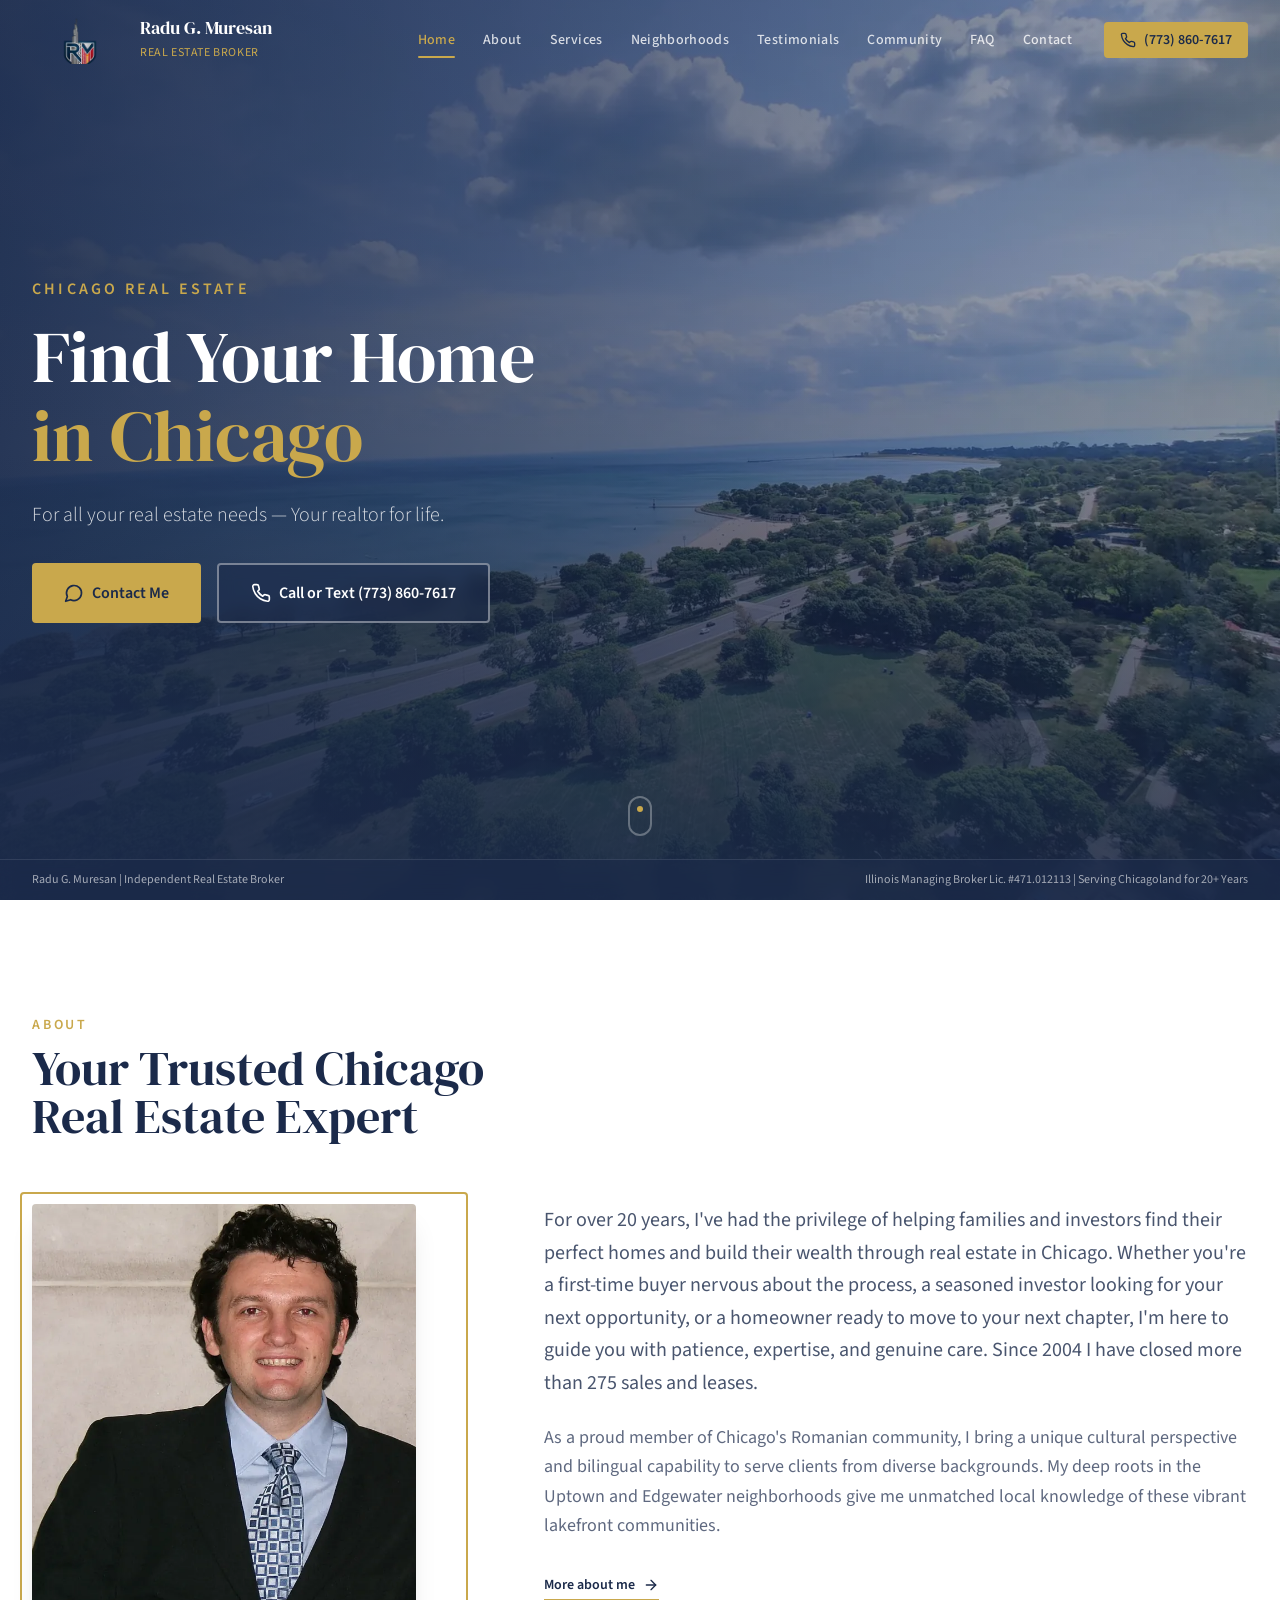
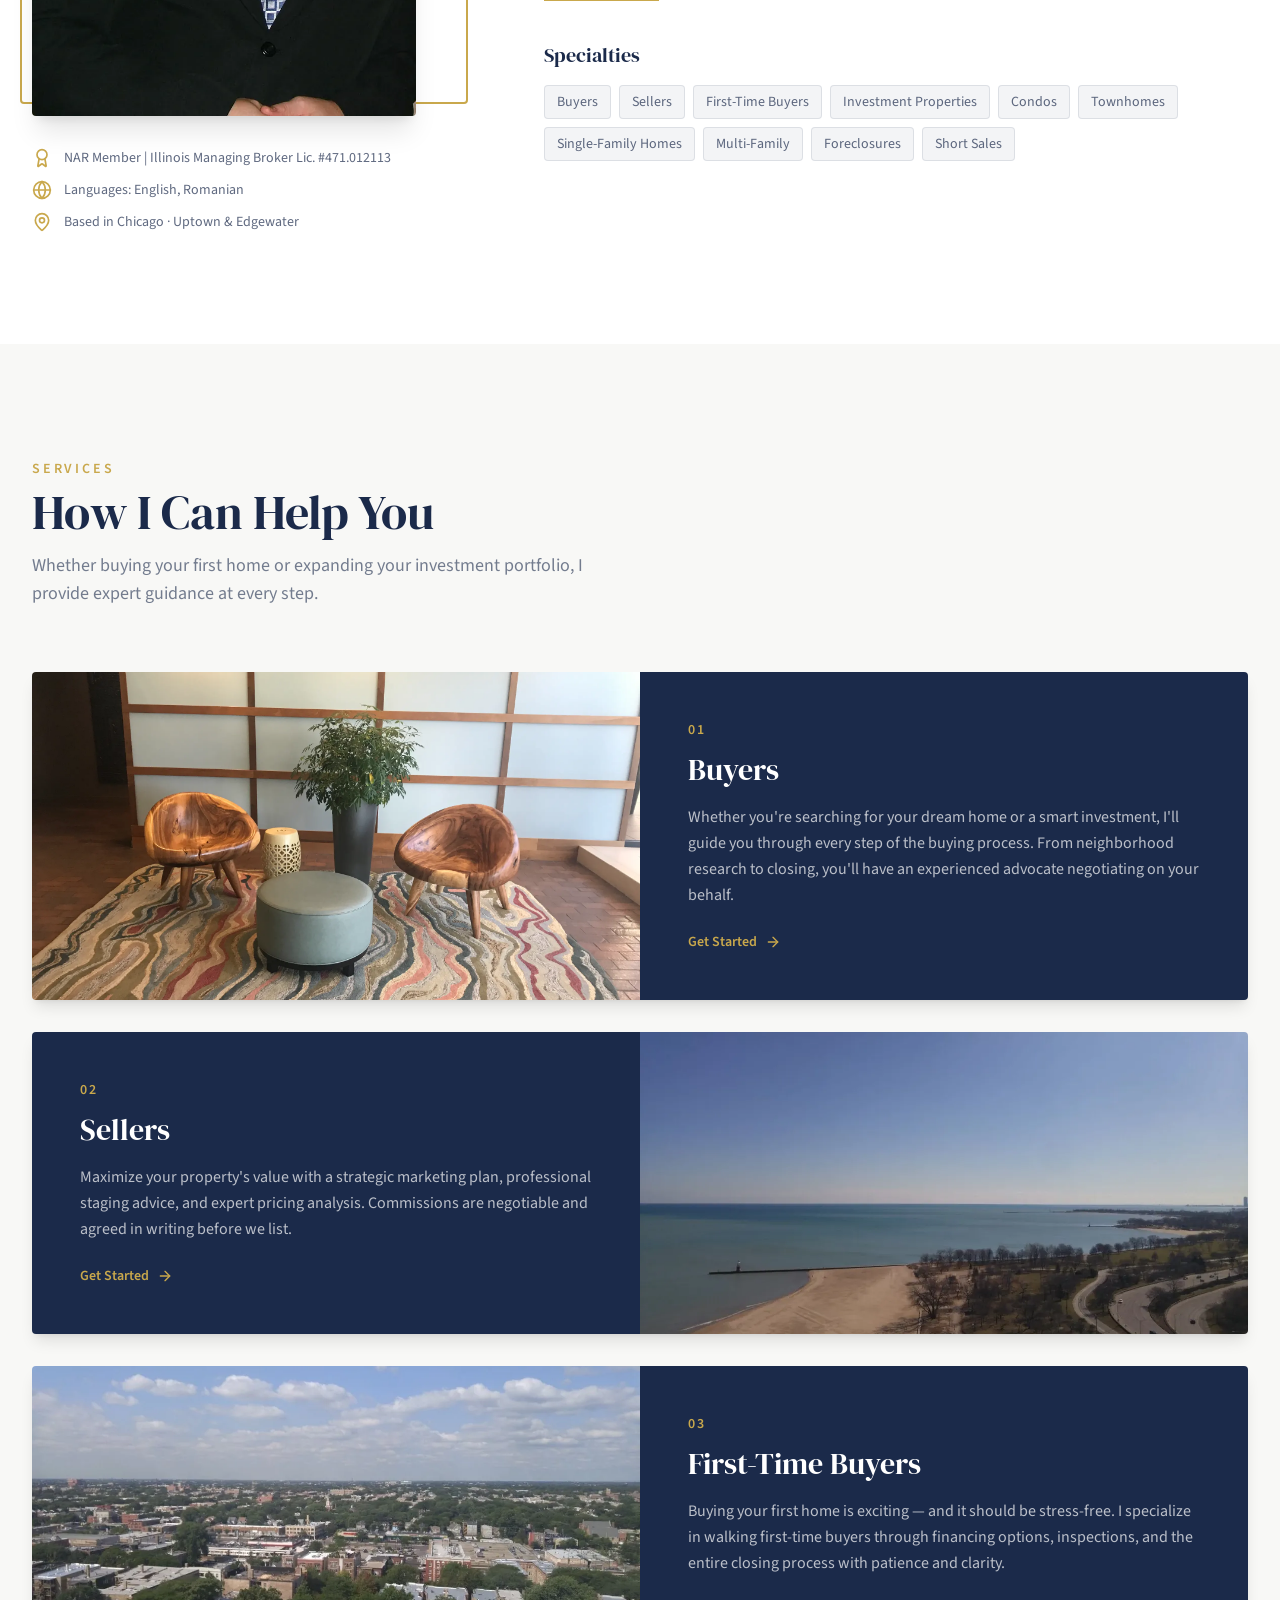
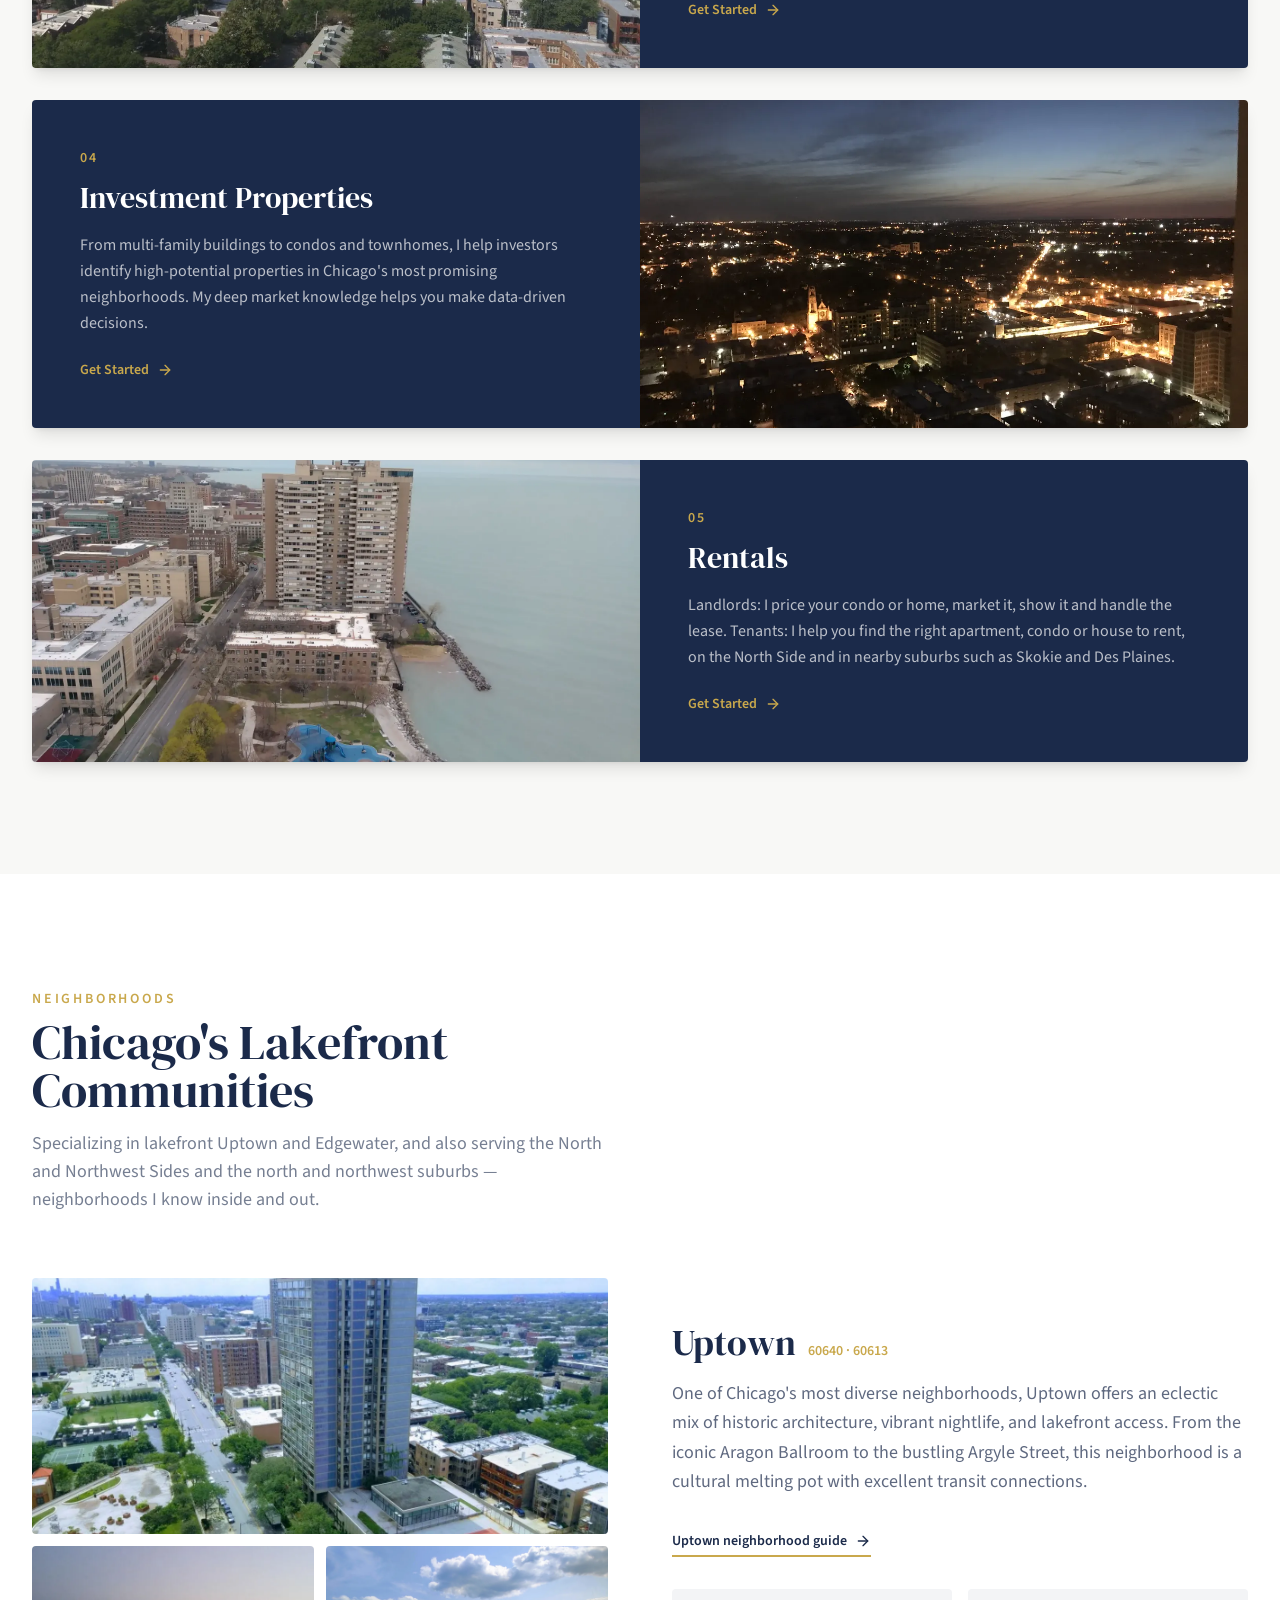
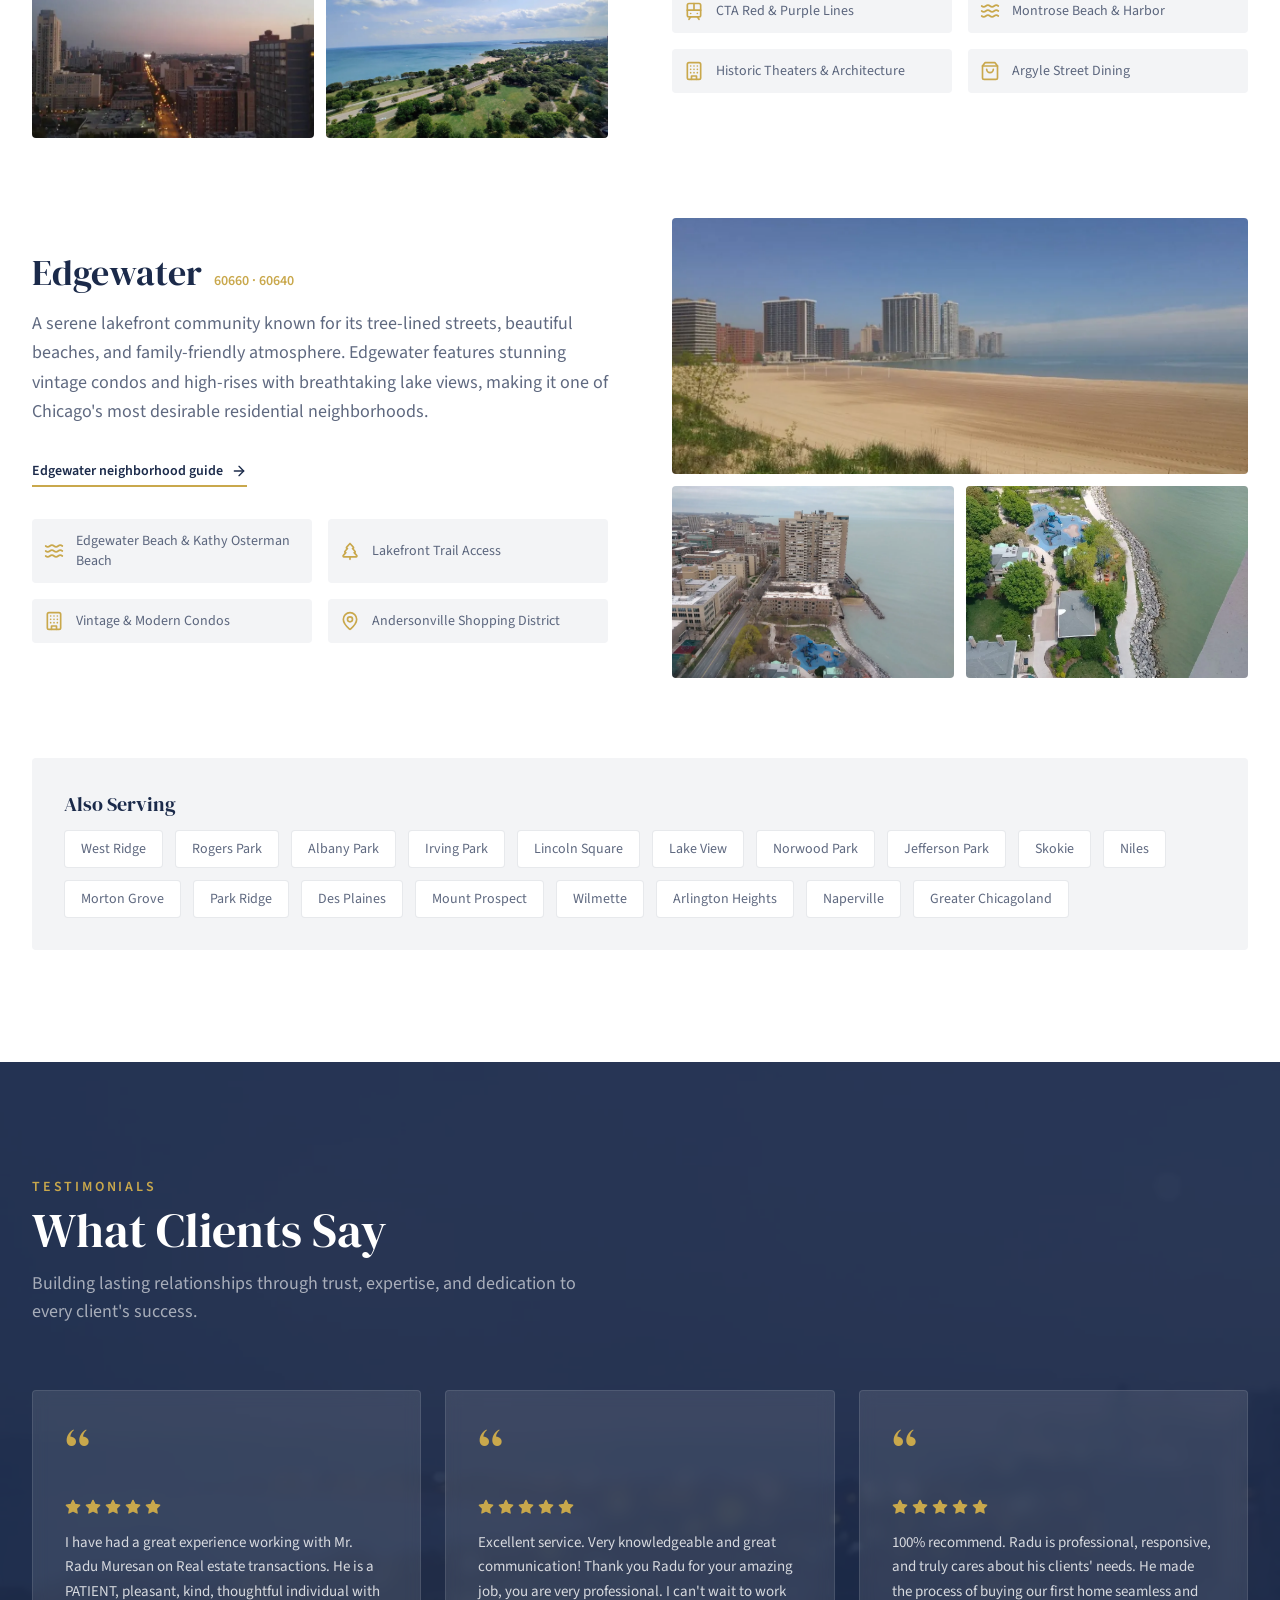
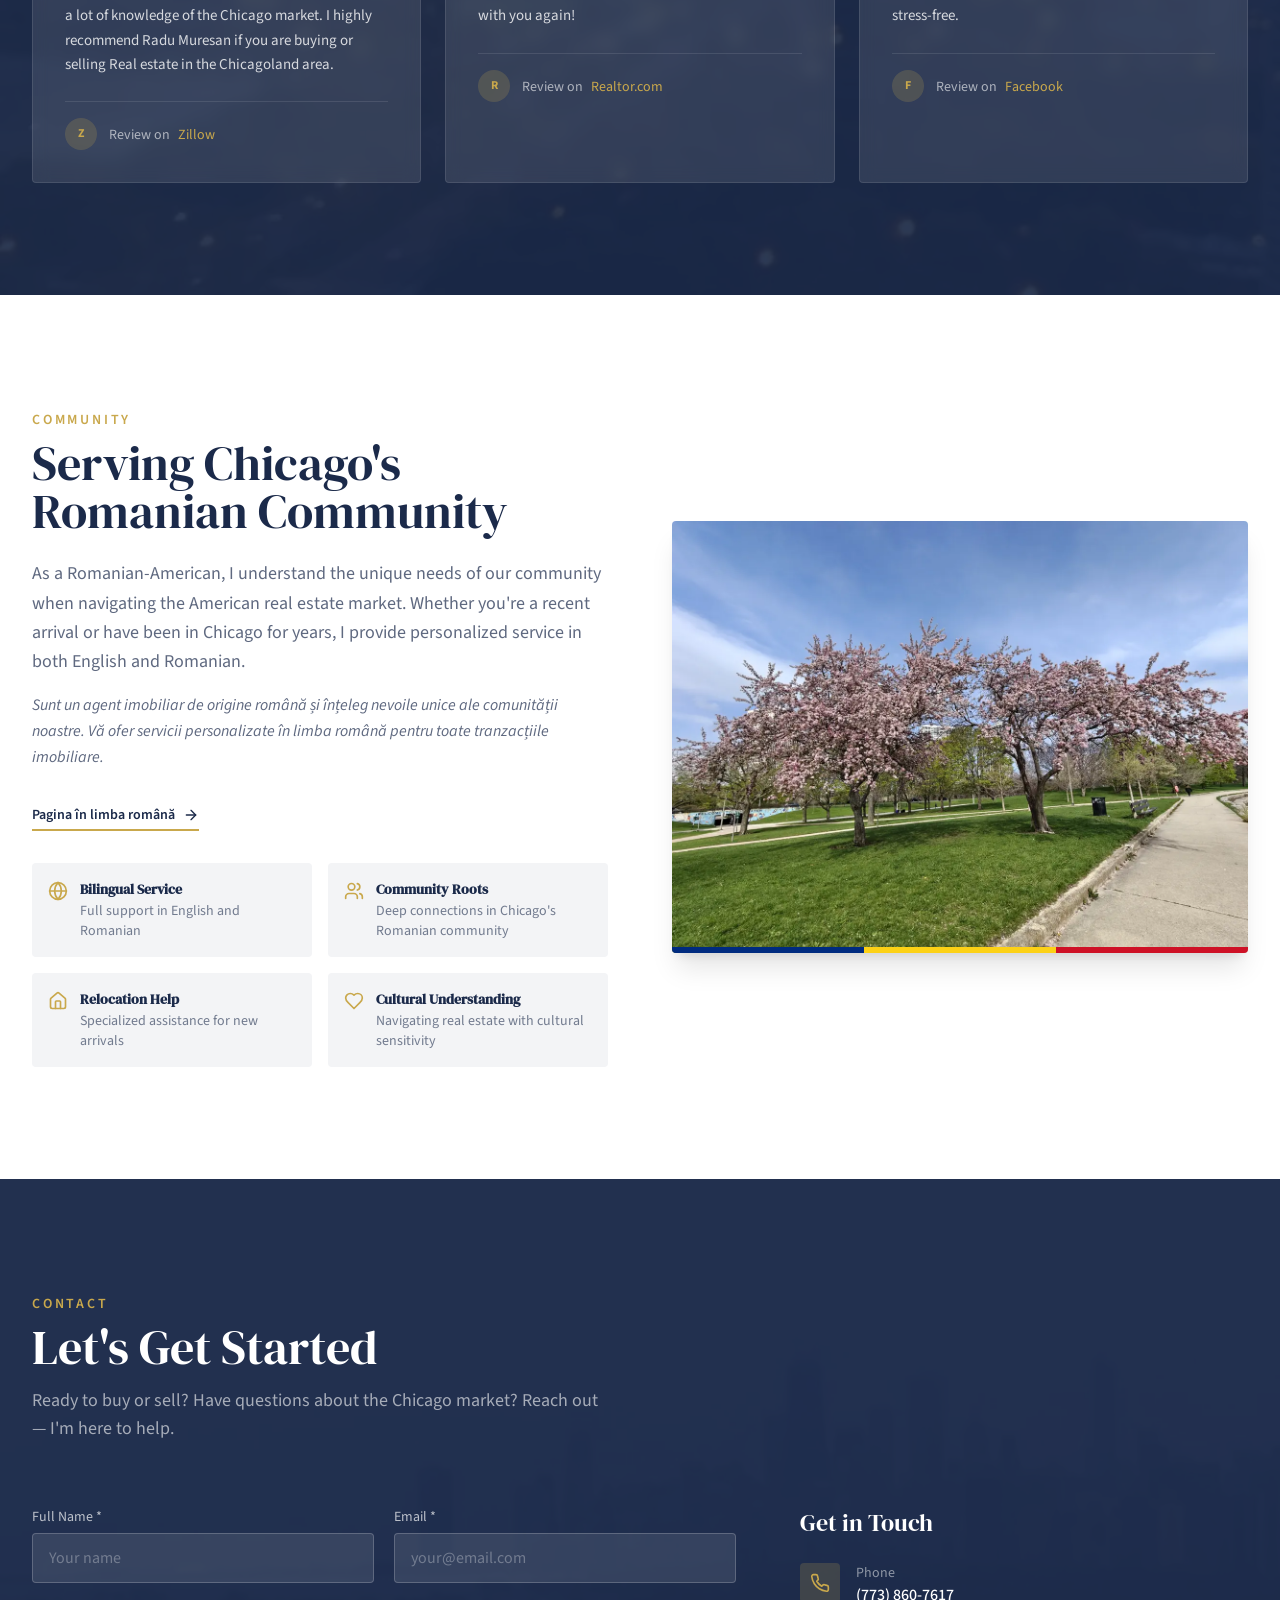
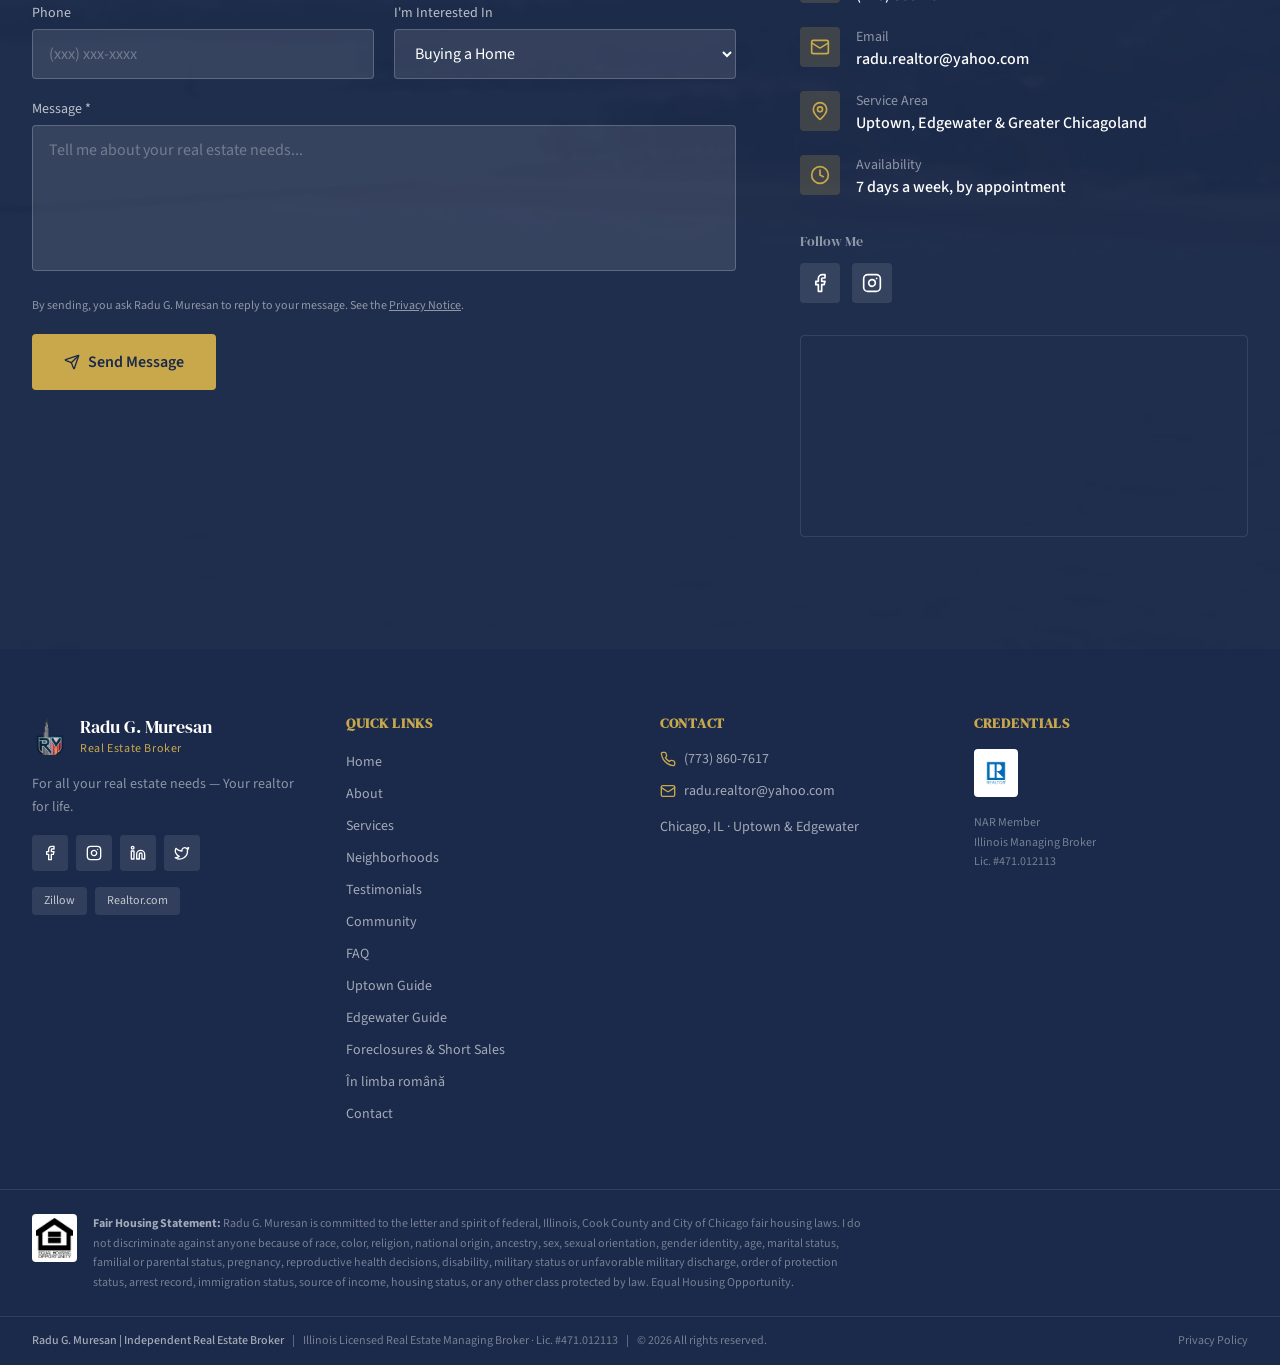
==== commit ddb23ed5: "Link the Google Business Profile in schema sameAs and llms.txt Co-Authored-By: Claude Opus 5.5 <nore" ====
--- a/index.html
+++ b/index.html
@@ -227,7 +227,8 @@
         "https://www.linkedin.com/in/radu-muresan-re/",
         "https://x.com/Radu_G_Muresan",
         "https://www.zillow.com/profile/Radu-Muresan",
-        "https://www.realtor.com/realestateagents/567ff5897e54f701001ec543"
+        "https://www.realtor.com/realestateagents/567ff5897e54f701001ec543",
+        "https://www.google.com/search?kgmid=/g/11z_tv6pj8"
       ]
     },
     {
@@ -272,7 +273,8 @@
       "sameAs": [
         "https://www.linkedin.com/in/radu-muresan-re/",
         "https://www.zillow.com/profile/Radu-Muresan",
-        "https://www.realtor.com/realestateagents/567ff5897e54f701001ec543"
+        "https://www.realtor.com/realestateagents/567ff5897e54f701001ec543",
+        "https://www.google.com/search?kgmid=/g/11z_tv6pj8"
       ]
     },
     {
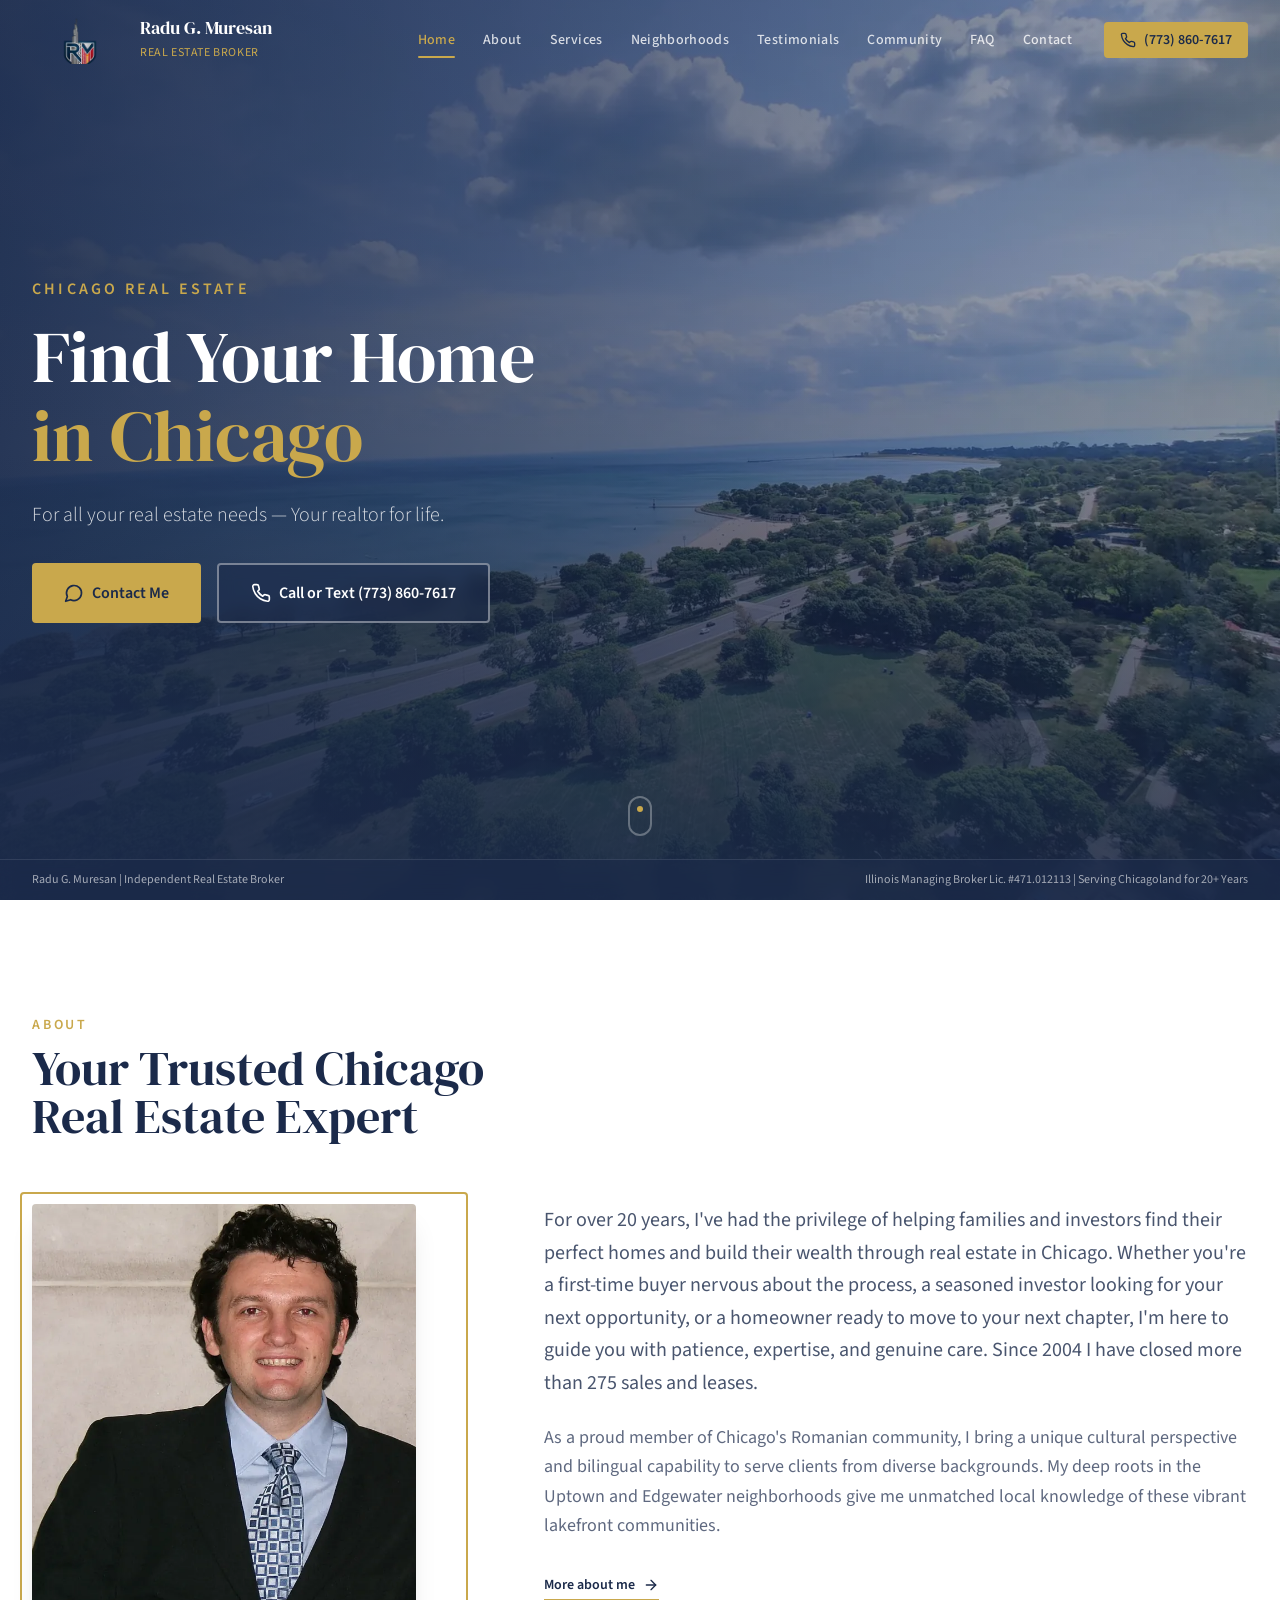
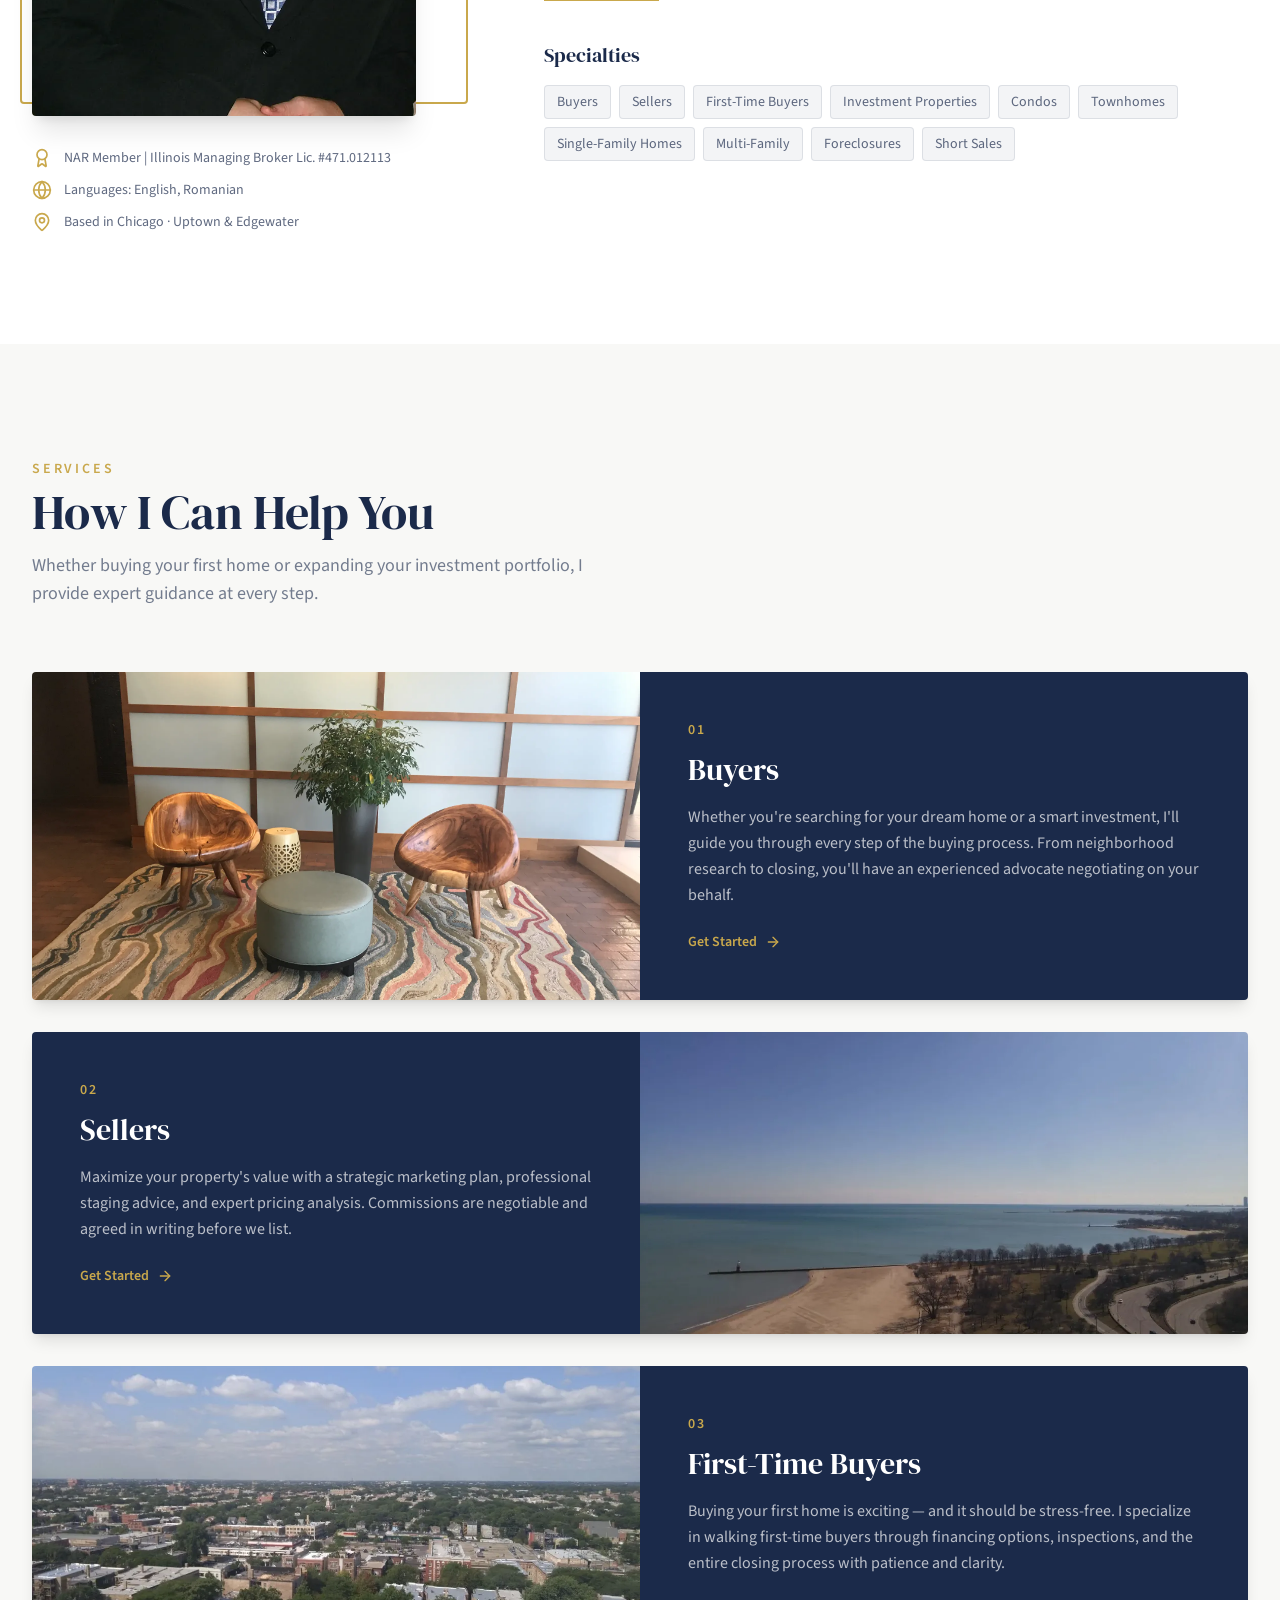
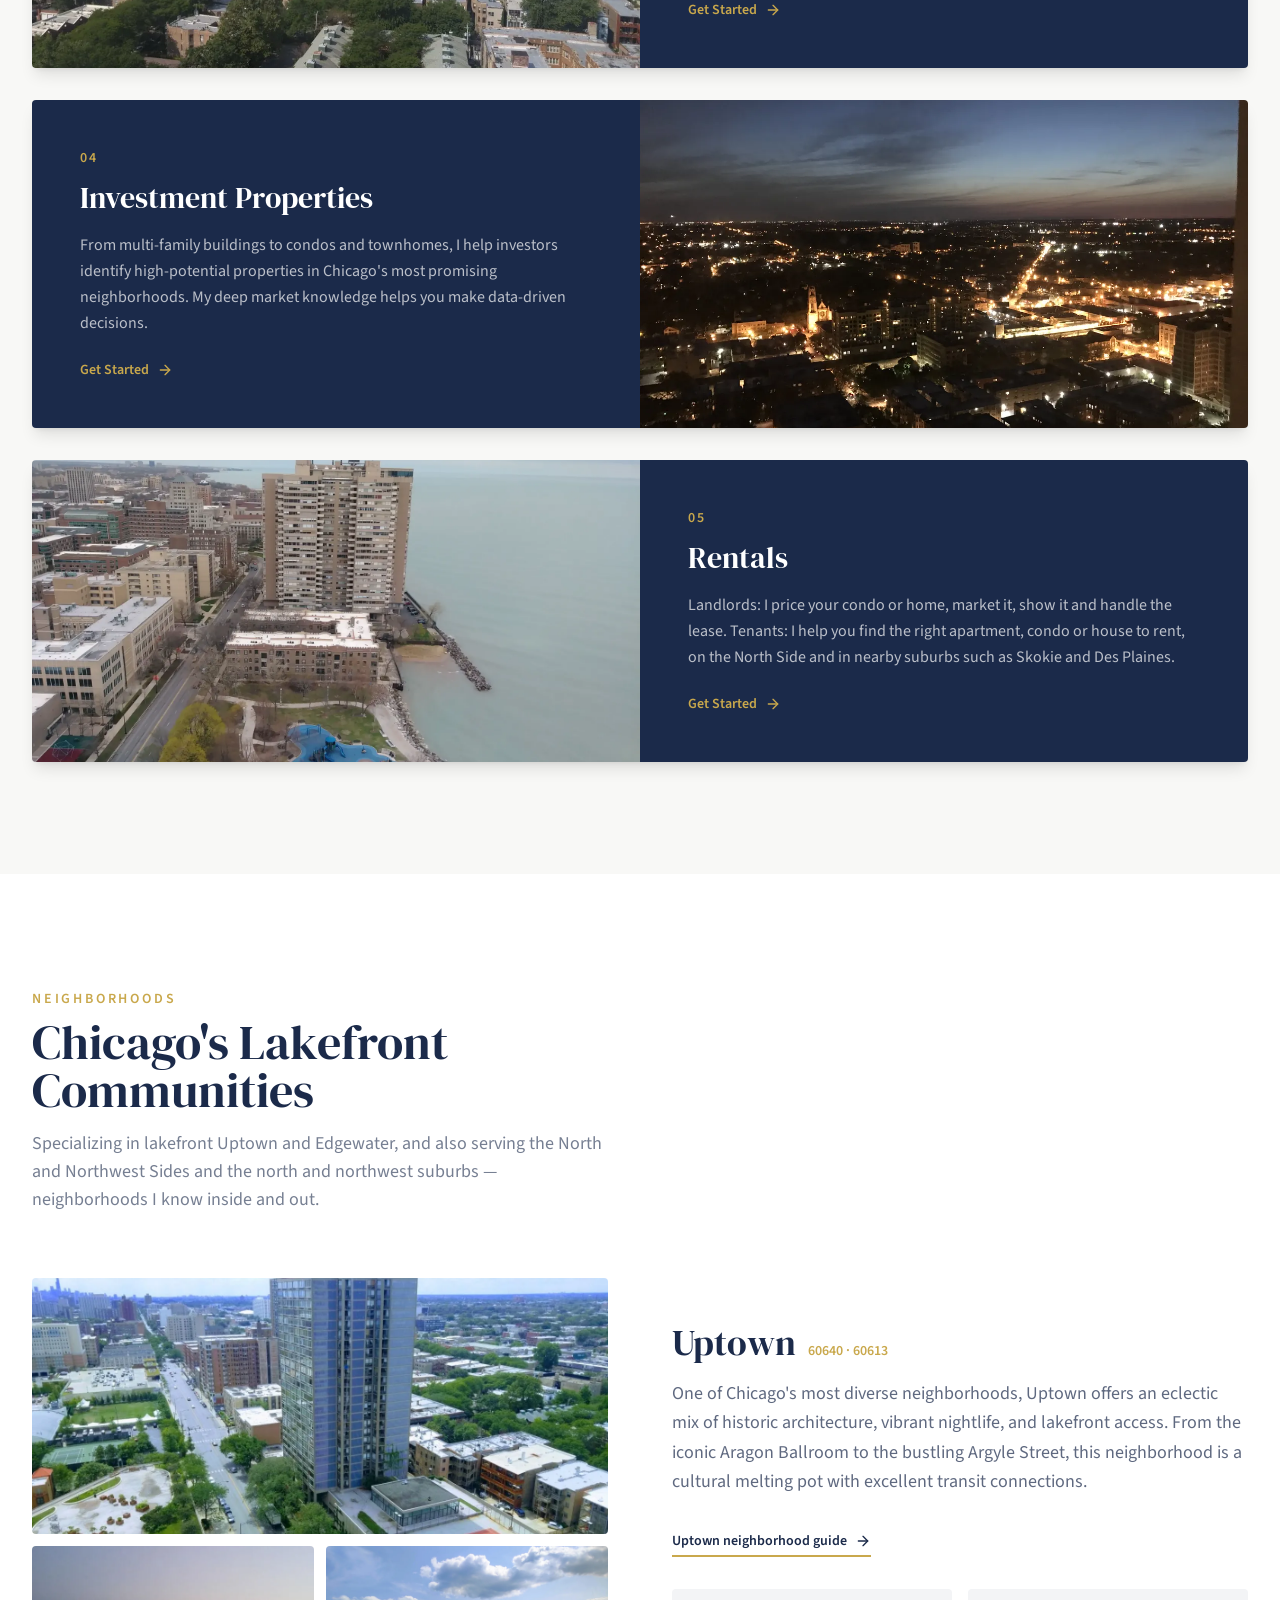
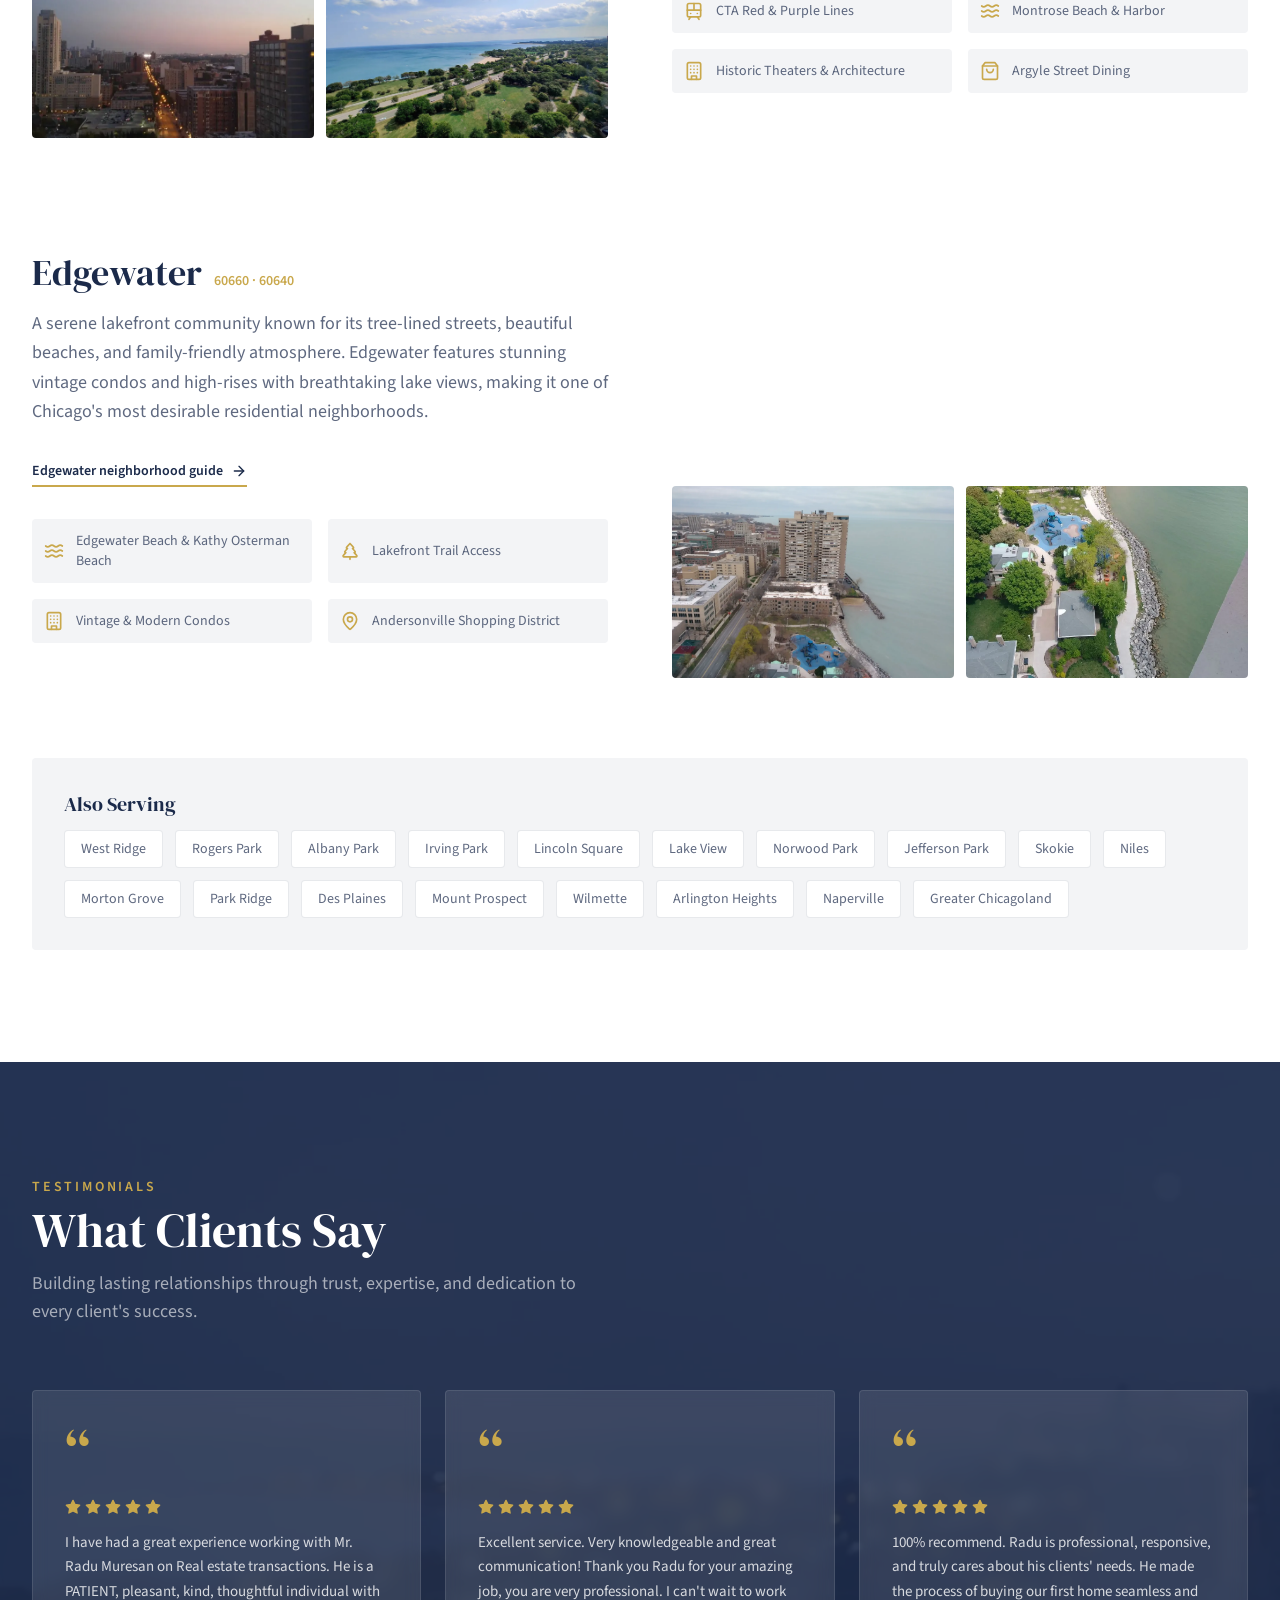
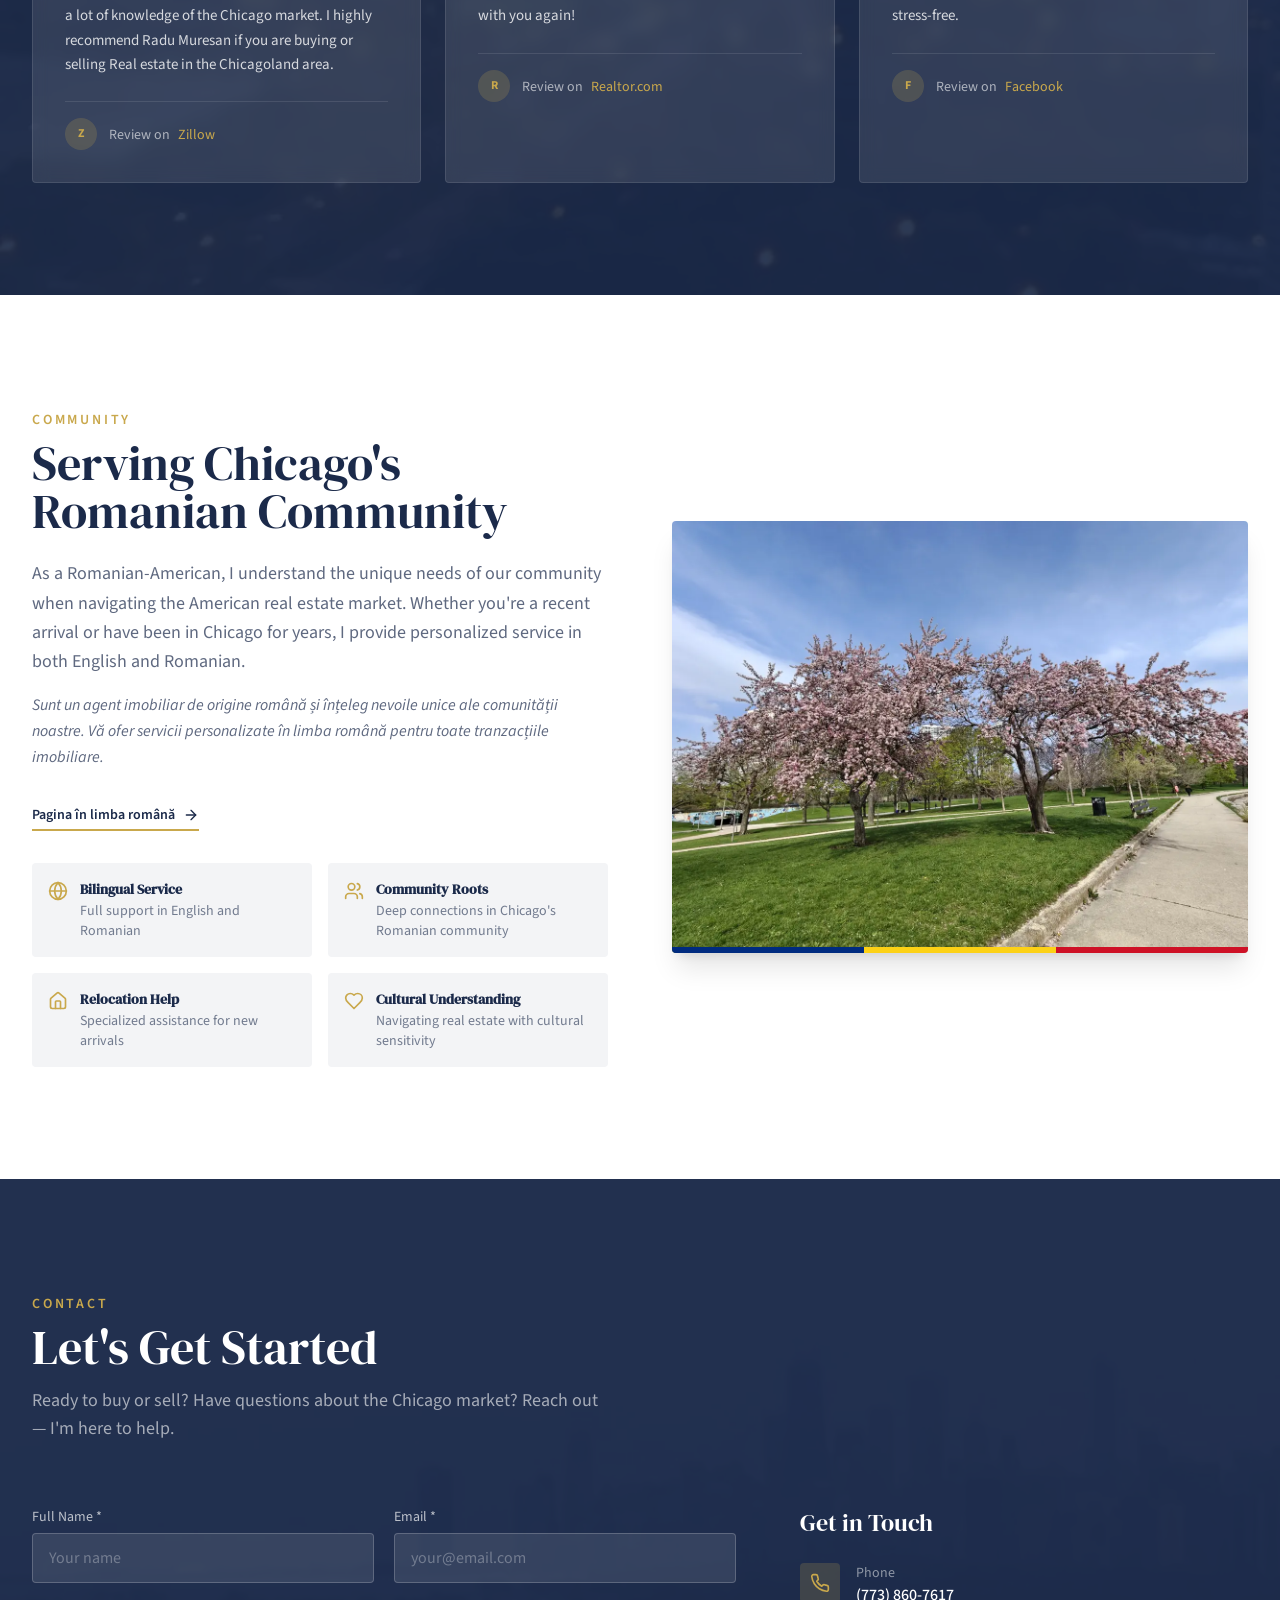
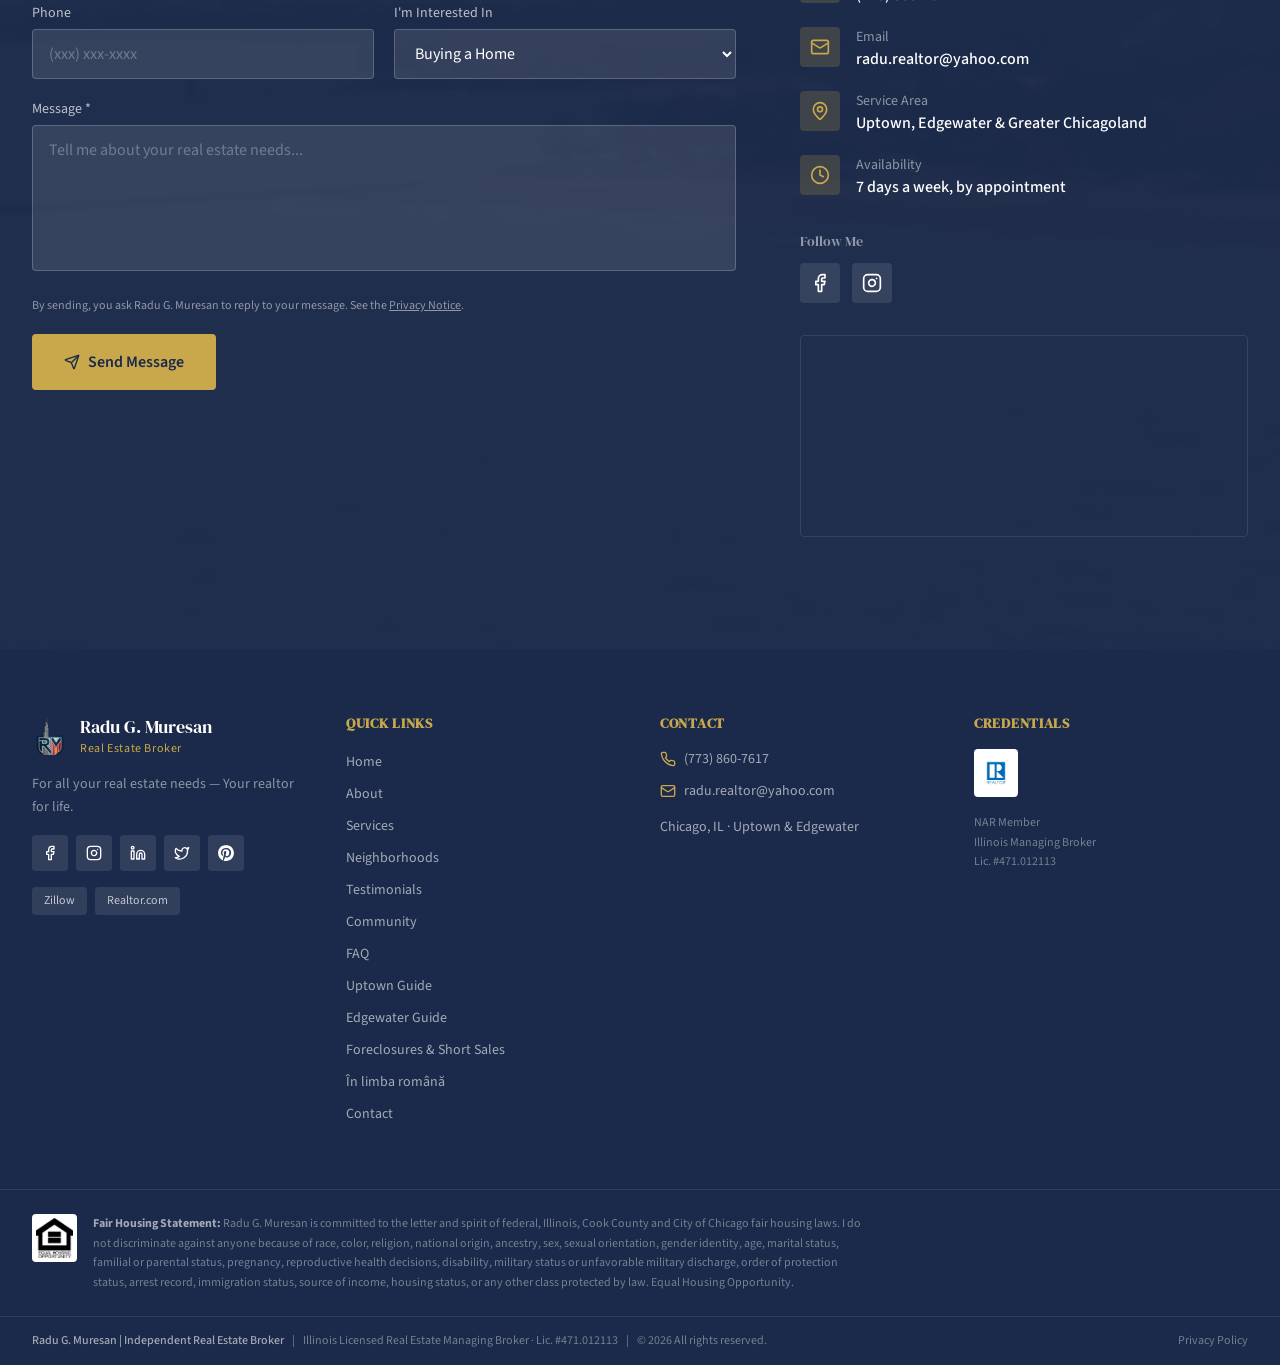
==== commit 1e36f643: "Add Pinterest profile: footer icon on every page, schema sameAs, llms.txt (owner approved) Co-Author" ====
--- a/index.html
+++ b/index.html
@@ -228,7 +228,8 @@
         "https://x.com/Radu_G_Muresan",
         "https://www.zillow.com/profile/Radu-Muresan",
         "https://www.realtor.com/realestateagents/567ff5897e54f701001ec543",
-        "https://www.google.com/search?kgmid=/g/11z_tv6pj8"
+        "https://www.google.com/search?kgmid=/g/11z_tv6pj8",
+        "https://www.pinterest.com/muresan1977/"
       ]
     },
     {
@@ -274,7 +275,8 @@
         "https://www.linkedin.com/in/radu-muresan-re/",
         "https://www.zillow.com/profile/Radu-Muresan",
         "https://www.realtor.com/realestateagents/567ff5897e54f701001ec543",
-        "https://www.google.com/search?kgmid=/g/11z_tv6pj8"
+        "https://www.google.com/search?kgmid=/g/11z_tv6pj8",
+        "https://www.pinterest.com/muresan1977/"
       ]
     },
     {
@@ -325,7 +327,7 @@
   
     
 
-    <div id="root"><div class="min-h-screen flex flex-col bg-white"><nav id="site-nav" class="fixed top-0 left-0 right-0 z-50 transition-all duration-500 bg-transparent"><div class="container flex items-center justify-between h-16 md:h-20"><a href="#home" class="flex items-center gap-3 shrink-0"><img alt="Radu G. Muresan logo" class="h-12 w-12 object-contain" src="/assets/media/radu-muresan-mark-96.webp" width="96" height="106"><div><span class="text-white font-serif text-lg leading-tight block">Radu G. Muresan</span><span class="text-[#C9A84C] text-xs tracking-wider uppercase">Real Estate Broker</span></div></a><div class="hidden lg:flex items-center gap-1"><a href="#home" data-nav-link data-desktop class="px-3 py-2 text-sm font-medium tracking-wide transition-colors relative text-white/80 hover:text-white">Home<span data-active-bar class="hidden absolute bottom-0 left-3 right-3 h-0.5 bg-[#C9A84C] rounded-full"></span></a><a href="#about" data-nav-link data-desktop class="px-3 py-2 text-sm font-medium tracking-wide transition-colors relative text-white/80 hover:text-white">About<span data-active-bar class="hidden absolute bottom-0 left-3 right-3 h-0.5 bg-[#C9A84C] rounded-full"></span></a><a href="#services" data-nav-link data-desktop class="px-3 py-2 text-sm font-medium tracking-wide transition-colors relative text-white/80 hover:text-white">Services<span data-active-bar class="hidden absolute bottom-0 left-3 right-3 h-0.5 bg-[#C9A84C] rounded-full"></span></a><a href="#neighborhoods" data-nav-link data-desktop class="px-3 py-2 text-sm font-medium tracking-wide transition-colors relative text-white/80 hover:text-white">Neighborhoods<span data-active-bar class="hidden absolute bottom-0 left-3 right-3 h-0.5 bg-[#C9A84C] rounded-full"></span></a><a href="#testimonials" data-nav-link data-desktop class="px-3 py-2 text-sm font-medium tracking-wide transition-colors relative text-white/80 hover:text-white">Testimonials<span data-active-bar class="hidden absolute bottom-0 left-3 right-3 h-0.5 bg-[#C9A84C] rounded-full"></span></a><a href="#community" data-nav-link data-desktop class="px-3 py-2 text-sm font-medium tracking-wide transition-colors relative text-white/80 hover:text-white">Community<span data-active-bar class="hidden absolute bottom-0 left-3 right-3 h-0.5 bg-[#C9A84C] rounded-full"></span></a><a href="/faq" class="px-3 py-2 text-sm font-medium tracking-wide transition-colors relative text-white/80 hover:text-white">FAQ<span data-active-bar class="hidden absolute bottom-0 left-3 right-3 h-0.5 bg-[#C9A84C] rounded-full"></span></a><a href="#contact" data-nav-link data-desktop class="px-3 py-2 text-sm font-medium tracking-wide transition-colors relative text-white/80 hover:text-white">Contact<span data-active-bar class="hidden absolute bottom-0 left-3 right-3 h-0.5 bg-[#C9A84C] rounded-full"></span></a><a href="tel:+17738607617" class="ml-4 flex items-center gap-2 bg-[#C9A84C] text-[#1B2A4A] px-4 py-2 rounded text-sm font-semibold hover:bg-[#d4b65e] transition-colors"><svg xmlns="http://www.w3.org/2000/svg" width="24" height="24" viewBox="0 0 24 24" fill="none" stroke="currentColor" stroke-width="2" stroke-linecap="round" stroke-linejoin="round" class="lucide lucide-phone w-4 h-4"><path d="M22 16.92v3a2 2 0 0 1-2.18 2 19.79 19.79 0 0 1-8.63-3.07 19.5 19.5 0 0 1-6-6 19.79 19.79 0 0 1-3.07-8.67A2 2 0 0 1 4.11 2h3a2 2 0 0 1 2 1.72 12.84 12.84 0 0 0 .7 2.81 2 2 0 0 1-.45 2.11L8.09 9.91a16 16 0 0 0 6 6l1.27-1.27a2 2 0 0 1 2.11-.45 12.84 12.84 0 0 0 2.81.7A2 2 0 0 1 22 16.92z"></path></svg>(773) 860-7617</a></div><button id="menu-toggle" type="button" class="lg:hidden text-white p-2" aria-label="Toggle menu" aria-expanded="false" aria-controls="mobile-menu"><svg xmlns="http://www.w3.org/2000/svg" width="24" height="24" viewBox="0 0 24 24" fill="none" stroke="currentColor" stroke-width="2" stroke-linecap="round" stroke-linejoin="round" class="lucide lucide-menu w-6 h-6"><line x1="4" x2="20" y1="12" y2="12"></line><line x1="4" x2="20" y1="6" y2="6"></line><line x1="4" x2="20" y1="18" y2="18"></line></svg></button></div></nav><div id="mobile-menu" class="fixed inset-0 z-40 bg-[#1B2A4A]/98 backdrop-blur-lg hidden flex-col pt-20 lg:hidden"><div class="flex flex-col items-center gap-2 py-8"><a href="#home" data-nav-link class="text-xl font-serif py-3 px-6 transition-colors text-white/80">Home</a><a href="#about" data-nav-link class="text-xl font-serif py-3 px-6 transition-colors text-white/80">About</a><a href="#services" data-nav-link class="text-xl font-serif py-3 px-6 transition-colors text-white/80">Services</a><a href="#neighborhoods" data-nav-link class="text-xl font-serif py-3 px-6 transition-colors text-white/80">Neighborhoods</a><a href="#testimonials" data-nav-link class="text-xl font-serif py-3 px-6 transition-colors text-white/80">Testimonials</a><a href="#community" data-nav-link class="text-xl font-serif py-3 px-6 transition-colors text-white/80">Community</a><a href="/faq" class="text-xl font-serif py-3 px-6 transition-colors text-white/80">FAQ</a><a href="#contact" data-nav-link class="text-xl font-serif py-3 px-6 transition-colors text-white/80">Contact</a><a href="tel:+17738607617" class="mt-6 flex items-center gap-2 bg-[#C9A84C] text-[#1B2A4A] px-6 py-3 rounded text-lg font-semibold">(773) 860-7617</a></div><div class="mt-auto pb-8 text-center"><p class="text-white/50 text-xs">Radu G. Muresan | Independent Real Estate Broker</p><p class="text-white/40 text-xs mt-1">Illinois Licensed Real Estate Managing Broker · Lic. #471.012113</p></div></div><main class="flex-1"><section id="home" class="relative h-screen min-h-[600px] overflow-hidden"><div class="absolute inset-0"><img alt="Chicago lakefront panorama" class="w-full h-full object-cover" src="/assets/media/chicago-lakefront-panorama.webp" fetchpriority="high" width="1600" height="1200"><div class="absolute inset-0 bg-gradient-to-r from-[#1B2A4A]/90 via-[#1B2A4A]/60 to-[#1B2A4A]/30"></div><div class="absolute inset-0 bg-gradient-to-t from-[#1B2A4A]/80 via-transparent to-[#1B2A4A]/20"></div></div><div class="relative h-full container flex flex-col justify-center"><div class="max-w-2xl"><div><span class="inline-block text-[#C9A84C] text-sm md:text-base font-semibold tracking-[0.2em] uppercase mb-4">Chicago Real Estate</span></div><h1 class="font-serif text-4xl sm:text-5xl md:text-6xl lg:text-7xl text-white leading-[1.1] mb-6">Find Your Home <br><span class="text-[#C9A84C]">in Chicago</span></h1><p class="text-white/80 text-lg md:text-xl font-light leading-relaxed mb-8 max-w-lg">For all your real estate needs — Your realtor for life.</p><div class="flex flex-col sm:flex-row gap-4"><a href="#contact" class="flex items-center justify-center gap-2 bg-[#C9A84C] text-[#1B2A4A] px-8 py-4 rounded font-semibold text-base hover:bg-[#d4b65e] transition-all hover:shadow-lg hover:shadow-[#C9A84C]/20"><svg xmlns="http://www.w3.org/2000/svg" width="24" height="24" viewBox="0 0 24 24" fill="none" stroke="currentColor" stroke-width="2" stroke-linecap="round" stroke-linejoin="round" class="lucide lucide-message-circle w-5 h-5"><path d="M7.9 20A9 9 0 1 0 4 16.1L2 22Z"></path></svg>Contact Me</a><a href="tel:+17738607617" class="flex items-center justify-center gap-2 border-2 border-white/40 bg-[#1B2A4A]/60 backdrop-blur-sm text-white px-8 py-4 rounded font-semibold text-base hover:border-white hover:bg-white/10 transition-all"><svg xmlns="http://www.w3.org/2000/svg" width="24" height="24" viewBox="0 0 24 24" fill="none" stroke="currentColor" stroke-width="2" stroke-linecap="round" stroke-linejoin="round" class="lucide lucide-phone w-5 h-5"><path d="M22 16.92v3a2 2 0 0 1-2.18 2 19.79 19.79 0 0 1-8.63-3.07 19.5 19.5 0 0 1-6-6 19.79 19.79 0 0 1-3.07-8.67A2 2 0 0 1 4.11 2h3a2 2 0 0 1 2 1.72 12.84 12.84 0 0 0 .7 2.81 2 2 0 0 1-.45 2.11L8.09 9.91a16 16 0 0 0 6 6l1.27-1.27a2 2 0 0 1 2.11-.45 12.84 12.84 0 0 0 2.81.7A2 2 0 0 1 22 16.92z"></path></svg>Call or Text (773) 860-7617</a></div></div></div><div class="absolute bottom-0 left-0 right-0 bg-[#1B2A4A]/60 backdrop-blur-sm border-t border-white/10"><div class="container py-3 flex flex-col sm:flex-row items-center justify-between gap-2 text-xs text-white/60"><span>Radu G. Muresan | Independent Real Estate Broker</span><span>Illinois Managing Broker Lic. #471.012113 | Serving Chicagoland for 20+ Years</span></div></div><div class="absolute bottom-16 left-1/2 -translate-x-1/2 hidden md:block"><div class="w-6 h-10 border-2 border-white/30 rounded-full flex justify-center pt-2"><div class="w-1.5 h-1.5 bg-[#C9A84C] rounded-full"></div></div></div></section><section id="about" class="section-padding bg-white"><div class="container"><div class="mb-16"><span class="text-[#C9A84C] text-sm font-semibold tracking-[0.2em] uppercase">About</span><h2 class="font-serif text-3xl md:text-4xl lg:text-5xl text-[#1B2A4A] mt-2">Your Trusted Chicago<br class="hidden md:block"> Real Estate Expert</h2></div><div class="grid lg:grid-cols-5 gap-12 lg:gap-16 items-start"><div class="lg:col-span-2 relative"><div class="relative"><div class="absolute -top-3 -left-3 w-full h-full border-2 border-[#C9A84C] rounded-sm"></div><img loading="lazy" decoding="async" alt="Radu G. Muresan" class="relative w-full max-w-sm rounded-sm shadow-xl object-cover aspect-[3/4]" src="/assets/media/radu-muresan-headshot.webp" width="900" height="923"></div><div class="mt-8 space-y-3"><div class="flex items-center gap-3 text-[#1B2A4A]/70"><svg xmlns="http://www.w3.org/2000/svg" width="24" height="24" viewBox="0 0 24 24" fill="none" stroke="currentColor" stroke-width="2" stroke-linecap="round" stroke-linejoin="round" class="lucide lucide-award w-5 h-5 text-[#C9A84C] shrink-0"><path d="m15.477 12.89 1.515 8.526a.5.5 0 0 1-.81.47l-3.58-2.687a1 1 0 0 0-1.197 0l-3.586 2.686a.5.5 0 0 1-.81-.469l1.514-8.526"></path><circle cx="12" cy="8" r="6"></circle></svg><span class="text-sm">NAR Member | Illinois Managing Broker Lic. #471.012113</span></div><div class="flex items-center gap-3 text-[#1B2A4A]/70"><svg xmlns="http://www.w3.org/2000/svg" width="24" height="24" viewBox="0 0 24 24" fill="none" stroke="currentColor" stroke-width="2" stroke-linecap="round" stroke-linejoin="round" class="lucide lucide-globe w-5 h-5 text-[#C9A84C] shrink-0"><circle cx="12" cy="12" r="10"></circle><path d="M12 2a14.5 14.5 0 0 0 0 20 14.5 14.5 0 0 0 0-20"></path><path d="M2 12h20"></path></svg><span class="text-sm">Languages: English, Romanian</span></div><div class="flex items-center gap-3 text-[#1B2A4A]/70"><svg xmlns="http://www.w3.org/2000/svg" width="24" height="24" viewBox="0 0 24 24" fill="none" stroke="currentColor" stroke-width="2" stroke-linecap="round" stroke-linejoin="round" class="lucide lucide-map-pin w-5 h-5 text-[#C9A84C] shrink-0"><path d="M20 10c0 4.993-5.539 10.193-7.399 11.799a1 1 0 0 1-1.202 0C9.539 20.193 4 14.993 4 10a8 8 0 0 1 16 0"></path><circle cx="12" cy="10" r="3"></circle></svg><span class="text-sm">Based in Chicago · Uptown &amp; Edgewater</span></div></div></div><div class="lg:col-span-3"><p class="text-lg md:text-xl leading-relaxed text-[#1B2A4A]/80 mb-6">For over 20 years, I've had the privilege of helping families and investors find their perfect homes and build their wealth through real estate in Chicago. Whether you're a first-time buyer nervous about the process, a seasoned investor looking for your next opportunity, or a homeowner ready to move to your next chapter, I'm here to guide you with patience, expertise, and genuine care. Since 2004 I have closed more than 275 sales and leases.</p><p class="text-lg leading-relaxed text-[#1B2A4A]/70 mb-8">As a proud member of Chicago's Romanian community, I bring a unique cultural perspective and bilingual capability to serve clients from diverse backgrounds. My deep roots in the Uptown and Edgewater neighborhoods give me unmatched local knowledge of these vibrant lakefront communities.</p><a href="/about" class="inline-flex items-center gap-2 text-[#1B2A4A] font-semibold text-sm hover:gap-3 transition-all mb-10" style="border-bottom:2px solid #C9A84C;padding-bottom:.25rem">More about me <svg xmlns="http://www.w3.org/2000/svg" width="24" height="24" viewBox="0 0 24 24" fill="none" stroke="currentColor" stroke-width="2" stroke-linecap="round" stroke-linejoin="round" class="lucide lucide-arrow-right w-4 h-4"><path d="M5 12h14"></path><path d="m12 5 7 7-7 7"></path></svg></a><div class="mb-10"><h3 class="font-serif text-xl text-[#1B2A4A] mb-4">Specialties</h3><div class="flex flex-wrap gap-2"><span class="px-3 py-1.5 bg-[#1B2A4A]/5 text-[#1B2A4A]/70 text-sm rounded border border-[#1B2A4A]/10">Buyers</span><span class="px-3 py-1.5 bg-[#1B2A4A]/5 text-[#1B2A4A]/70 text-sm rounded border border-[#1B2A4A]/10">Sellers</span><span class="px-3 py-1.5 bg-[#1B2A4A]/5 text-[#1B2A4A]/70 text-sm rounded border border-[#1B2A4A]/10">First-Time Buyers</span><span class="px-3 py-1.5 bg-[#1B2A4A]/5 text-[#1B2A4A]/70 text-sm rounded border border-[#1B2A4A]/10">Investment Properties</span><span class="px-3 py-1.5 bg-[#1B2A4A]/5 text-[#1B2A4A]/70 text-sm rounded border border-[#1B2A4A]/10">Condos</span><span class="px-3 py-1.5 bg-[#1B2A4A]/5 text-[#1B2A4A]/70 text-sm rounded border border-[#1B2A4A]/10">Townhomes</span><span class="px-3 py-1.5 bg-[#1B2A4A]/5 text-[#1B2A4A]/70 text-sm rounded border border-[#1B2A4A]/10">Single-Family Homes</span><span class="px-3 py-1.5 bg-[#1B2A4A]/5 text-[#1B2A4A]/70 text-sm rounded border border-[#1B2A4A]/10">Multi-Family</span><span class="px-3 py-1.5 bg-[#1B2A4A]/5 text-[#1B2A4A]/70 text-sm rounded border border-[#1B2A4A]/10">Foreclosures</span><span class="px-3 py-1.5 bg-[#1B2A4A]/5 text-[#1B2A4A]/70 text-sm rounded border border-[#1B2A4A]/10">Short Sales</span></div></div></div></div></div></section><section id="services" class="section-padding bg-[#f8f8f6]"><div class="container"><div class="mb-16"><span class="text-[#C9A84C] text-sm font-semibold tracking-[0.2em] uppercase">Services</span><h2 class="font-serif text-3xl md:text-4xl lg:text-5xl text-[#1B2A4A] mt-2">How I Can Help You</h2><p class="text-[#1B2A4A]/60 mt-4 max-w-xl text-lg">Whether buying your first home or expanding your investment portfolio, I provide expert guidance at every step.</p></div><div class="space-y-8"><div class="grid md:grid-cols-2 gap-0 rounded-sm overflow-hidden shadow-lg "><div class="relative h-64 md:h-auto min-h-[300px] "><img loading="lazy" decoding="async" alt="Seating area in the lobby of a Chicago condo building" class="absolute inset-0 w-full h-full object-cover" src="/assets/media/original-condo-lobby.webp" width="2048" height="1536"></div><div class="bg-[#1B2A4A] p-8 md:p-12 flex flex-col justify-center "><span class="text-[#C9A84C] text-sm font-semibold tracking-[0.15em] uppercase mb-3">01</span><h3 class="font-serif text-2xl md:text-3xl text-white mb-4">Buyers</h3><p class="text-white/70 leading-relaxed mb-6">Whether you're searching for your dream home or a smart investment, I'll guide you through every step of the buying process. From neighborhood research to closing, you'll have an experienced advocate negotiating on your behalf.</p><a href="#contact" class="inline-flex items-center gap-2 text-[#C9A84C] font-semibold text-sm hover:gap-3 transition-all">Get Started <svg xmlns="http://www.w3.org/2000/svg" width="24" height="24" viewBox="0 0 24 24" fill="none" stroke="currentColor" stroke-width="2" stroke-linecap="round" stroke-linejoin="round" class="lucide lucide-arrow-right w-4 h-4"><path d="M5 12h14"></path><path d="m12 5 7 7-7 7"></path></svg></a></div></div><div class="grid md:grid-cols-2 gap-0 rounded-sm overflow-hidden shadow-lg md:direction-rtl"><div class="relative h-64 md:h-auto min-h-[300px] md:order-2"><img loading="lazy" decoding="async" alt="Lake Michigan beach and lakefront park seen from a North Side high-rise" class="absolute inset-0 w-full h-full object-cover" src="/assets/media/original-edgewater-plaza.webp" width="1200" height="675"></div><div class="bg-[#1B2A4A] p-8 md:p-12 flex flex-col justify-center md:order-1"><span class="text-[#C9A84C] text-sm font-semibold tracking-[0.15em] uppercase mb-3">02</span><h3 class="font-serif text-2xl md:text-3xl text-white mb-4">Sellers</h3><p class="text-white/70 leading-relaxed mb-6">Maximize your property's value with a strategic marketing plan, professional staging advice, and expert pricing analysis. Commissions are negotiable and agreed in writing before we list.</p><a href="#contact" class="inline-flex items-center gap-2 text-[#C9A84C] font-semibold text-sm hover:gap-3 transition-all">Get Started <svg xmlns="http://www.w3.org/2000/svg" width="24" height="24" viewBox="0 0 24 24" fill="none" stroke="currentColor" stroke-width="2" stroke-linecap="round" stroke-linejoin="round" class="lucide lucide-arrow-right w-4 h-4"><path d="M5 12h14"></path><path d="m12 5 7 7-7 7"></path></svg></a></div></div><div class="grid md:grid-cols-2 gap-0 rounded-sm overflow-hidden shadow-lg "><div class="relative h-64 md:h-auto min-h-[300px] "><img loading="lazy" decoding="async" alt="Tree-lined neighborhood on Chicago's North Side seen from above" class="absolute inset-0 w-full h-full object-cover" src="/assets/media/original-neighborhood-wide.webp" width="1200" height="675"></div><div class="bg-[#1B2A4A] p-8 md:p-12 flex flex-col justify-center "><span class="text-[#C9A84C] text-sm font-semibold tracking-[0.15em] uppercase mb-3">03</span><h3 class="font-serif text-2xl md:text-3xl text-white mb-4">First-Time Buyers</h3><p class="text-white/70 leading-relaxed mb-6">Buying your first home is exciting — and it should be stress-free. I specialize in walking first-time buyers through financing options, inspections, and the entire closing process with patience and clarity.</p><a href="#contact" class="inline-flex items-center gap-2 text-[#C9A84C] font-semibold text-sm hover:gap-3 transition-all">Get Started <svg xmlns="http://www.w3.org/2000/svg" width="24" height="24" viewBox="0 0 24 24" fill="none" stroke="currentColor" stroke-width="2" stroke-linecap="round" stroke-linejoin="round" class="lucide lucide-arrow-right w-4 h-4"><path d="M5 12h14"></path><path d="m12 5 7 7-7 7"></path></svg></a></div></div><div class="grid md:grid-cols-2 gap-0 rounded-sm overflow-hidden shadow-lg md:direction-rtl"><div class="relative h-64 md:h-auto min-h-[300px] md:order-2"><img loading="lazy" decoding="async" alt="Chicago's North Side at night, seen from a lakefront high-rise" class="absolute inset-0 w-full h-full object-cover" src="/assets/media/chicago-north-side-night.webp" width="1200" height="900"></div><div class="bg-[#1B2A4A] p-8 md:p-12 flex flex-col justify-center md:order-1"><span class="text-[#C9A84C] text-sm font-semibold tracking-[0.15em] uppercase mb-3">04</span><h3 class="font-serif text-2xl md:text-3xl text-white mb-4">Investment Properties</h3><p class="text-white/70 leading-relaxed mb-6">From multi-family buildings to condos and townhomes, I help investors identify high-potential properties in Chicago's most promising neighborhoods. My deep market knowledge helps you make data-driven decisions.</p><a href="#contact" class="inline-flex items-center gap-2 text-[#C9A84C] font-semibold text-sm hover:gap-3 transition-all">Get Started <svg xmlns="http://www.w3.org/2000/svg" width="24" height="24" viewBox="0 0 24 24" fill="none" stroke="currentColor" stroke-width="2" stroke-linecap="round" stroke-linejoin="round" class="lucide lucide-arrow-right w-4 h-4"><path d="M5 12h14"></path><path d="m12 5 7 7-7 7"></path></svg></a></div></div><div class="grid md:grid-cols-2 gap-0 rounded-sm overflow-hidden shadow-lg "><div class="relative h-64 md:h-auto min-h-[300px] "><img loading="lazy" decoding="async" alt="A tree-lined residential street in Edgewater, Chicago" class="absolute inset-0 w-full h-full object-cover" src="/assets/media/edgewater-street.webp" width="1600" height="1200"></div><div class="bg-[#1B2A4A] p-8 md:p-12 flex flex-col justify-center "><span class="text-[#C9A84C] text-sm font-semibold tracking-[0.15em] uppercase mb-3">05</span><h3 class="font-serif text-2xl md:text-3xl text-white mb-4">Rentals</h3><p class="text-white/70 leading-relaxed mb-6">Landlords: I price your condo or home, market it, show it and handle the lease. Tenants: I help you find the right apartment, condo or house to rent, on the North Side and in nearby suburbs such as Skokie and Des Plaines.</p><a href="#contact" class="inline-flex items-center gap-2 text-[#C9A84C] font-semibold text-sm hover:gap-3 transition-all">Get Started <svg xmlns="http://www.w3.org/2000/svg" width="24" height="24" viewBox="0 0 24 24" fill="none" stroke="currentColor" stroke-width="2" stroke-linecap="round" stroke-linejoin="round" class="lucide lucide-arrow-right w-4 h-4"><path d="M5 12h14"></path><path d="m12 5 7 7-7 7"></path></svg></a></div></div></div></div></section><section id="neighborhoods" class="section-padding bg-white"><div class="container"><div class="mb-16"><span class="text-[#C9A84C] text-sm font-semibold tracking-[0.2em] uppercase">Neighborhoods</span><h2 class="font-serif text-3xl md:text-4xl lg:text-5xl text-[#1B2A4A] mt-2">Chicago's Lakefront<br class="hidden md:block"> Communities</h2><p class="text-[#1B2A4A]/60 mt-4 max-w-xl text-lg">Specializing in lakefront Uptown and Edgewater, and also serving the North and Northwest Sides and the north and northwest suburbs — neighborhoods I know inside and out.</p></div><div class="mb-20 last:mb-0"><div class="grid lg:grid-cols-2 gap-10 lg:gap-16 items-center "><div class="grid grid-cols-2 gap-3 "><div class="col-span-2"><img loading="lazy" decoding="async" alt="Uptown aerial view" class="w-full h-48 md:h-64 object-cover rounded-sm" src="/assets/media/uptown-aerial-view.webp" width="1280" height="720"></div><img loading="lazy" decoding="async" alt="Uptown street" class="w-full h-36 md:h-48 object-cover rounded-sm" src="/assets/media/uptown-street.webp" width="720" height="1280"><img loading="lazy" decoding="async" alt="Lake Michigan shoreline, beach and lakefront park seen from a North Side high-rise" class="w-full h-36 md:h-48 object-cover rounded-sm" src="/assets/media/lake-michigan-shoreline-highrise-view.webp" width="1280" height="960"></div><div class=""><div class="flex items-baseline gap-3 mb-4"><h3 class="font-serif text-3xl md:text-4xl text-[#1B2A4A]">Uptown</h3><span class="text-[#C9A84C] text-sm font-semibold">60640 · 60613</span></div><p class="text-[#1B2A4A]/70 leading-relaxed mb-8 text-lg">One of Chicago's most diverse neighborhoods, Uptown offers an eclectic mix of historic architecture, vibrant nightlife, and lakefront access. From the iconic Aragon Ballroom to the bustling Argyle Street, this neighborhood is a cultural melting pot with excellent transit connections.</p><a href="/uptown" class="inline-flex items-center gap-2 text-[#1B2A4A] font-semibold text-sm hover:gap-3 transition-all mb-8" style="border-bottom:2px solid #C9A84C;padding-bottom:.25rem">Uptown neighborhood guide <svg xmlns="http://www.w3.org/2000/svg" width="24" height="24" viewBox="0 0 24 24" fill="none" stroke="currentColor" stroke-width="2" stroke-linecap="round" stroke-linejoin="round" class="lucide lucide-arrow-right w-4 h-4" aria-hidden="true"><path d="M5 12h14"></path><path d="m12 5 7 7-7 7"></path></svg></a><div class="grid grid-cols-1 sm:grid-cols-2 gap-4"><div class="flex items-center gap-3 p-3 bg-[#1B2A4A]/5 rounded"><svg xmlns="http://www.w3.org/2000/svg" width="24" height="24" viewBox="0 0 24 24" fill="none" stroke="currentColor" stroke-width="2" stroke-linecap="round" stroke-linejoin="round" class="lucide lucide-tram-front w-5 h-5 text-[#C9A84C] shrink-0"><rect width="16" height="16" x="4" y="3" rx="2"></rect><path d="M4 11h16"></path><path d="M12 3v8"></path><path d="m8 19-2 3"></path><path d="m18 22-2-3"></path><path d="M8 15h.01"></path><path d="M16 15h.01"></path></svg><span class="text-sm text-[#1B2A4A]/70">CTA Red &amp; Purple Lines</span></div><div class="flex items-center gap-3 p-3 bg-[#1B2A4A]/5 rounded"><svg xmlns="http://www.w3.org/2000/svg" width="24" height="24" viewBox="0 0 24 24" fill="none" stroke="currentColor" stroke-width="2" stroke-linecap="round" stroke-linejoin="round" class="lucide lucide-waves w-5 h-5 text-[#C9A84C] shrink-0"><path d="M2 6c.6.5 1.2 1 2.5 1C7 7 7 5 9.5 5c2.6 0 2.4 2 5 2 2.5 0 2.5-2 5-2 1.3 0 1.9.5 2.5 1"></path><path d="M2 12c.6.5 1.2 1 2.5 1 2.5 0 2.5-2 5-2 2.6 0 2.4 2 5 2 2.5 0 2.5-2 5-2 1.3 0 1.9.5 2.5 1"></path><path d="M2 18c.6.5 1.2 1 2.5 1 2.5 0 2.5-2 5-2 2.6 0 2.4 2 5 2 2.5 0 2.5-2 5-2 1.3 0 1.9.5 2.5 1"></path></svg><span class="text-sm text-[#1B2A4A]/70">Montrose Beach &amp; Harbor</span></div><div class="flex items-center gap-3 p-3 bg-[#1B2A4A]/5 rounded"><svg xmlns="http://www.w3.org/2000/svg" width="24" height="24" viewBox="0 0 24 24" fill="none" stroke="currentColor" stroke-width="2" stroke-linecap="round" stroke-linejoin="round" class="lucide lucide-building w-5 h-5 text-[#C9A84C] shrink-0"><rect width="16" height="20" x="4" y="2" rx="2" ry="2"></rect><path d="M9 22v-4h6v4"></path><path d="M8 6h.01"></path><path d="M16 6h.01"></path><path d="M12 6h.01"></path><path d="M12 10h.01"></path><path d="M12 14h.01"></path><path d="M16 10h.01"></path><path d="M16 14h.01"></path><path d="M8 10h.01"></path><path d="M8 14h.01"></path></svg><span class="text-sm text-[#1B2A4A]/70">Historic Theaters &amp; Architecture</span></div><div class="flex items-center gap-3 p-3 bg-[#1B2A4A]/5 rounded"><svg xmlns="http://www.w3.org/2000/svg" width="24" height="24" viewBox="0 0 24 24" fill="none" stroke="currentColor" stroke-width="2" stroke-linecap="round" stroke-linejoin="round" class="lucide lucide-shopping-bag w-5 h-5 text-[#C9A84C] shrink-0"><path d="M6 2 3 6v14a2 2 0 0 0 2 2h14a2 2 0 0 0 2-2V6l-3-4Z"></path><path d="M3 6h18"></path><path d="M16 10a4 4 0 0 1-8 0"></path></svg><span class="text-sm text-[#1B2A4A]/70">Argyle Street Dining</span></div></div></div></div></div><div class="mb-20 last:mb-0"><div class="grid lg:grid-cols-2 gap-10 lg:gap-16 items-center lg:direction-rtl"><div class="grid grid-cols-2 gap-3 lg:order-2"><div class="col-span-2"><img loading="lazy" decoding="async" alt="Edgewater aerial view" class="w-full h-48 md:h-64 object-cover rounded-sm" src="/assets/media/edgewater-aerial-view.webp" width="1280" height="720"></div><img loading="lazy" decoding="async" alt="Edgewater street" class="w-full h-36 md:h-48 object-cover rounded-sm" src="/assets/media/edgewater-street.webp" width="1600" height="1200"><img loading="lazy" decoding="async" alt="Edgewater lakefront" class="w-full h-36 md:h-48 object-cover rounded-sm" src="/assets/media/edgewater-lakefront.webp" width="960" height="1280"></div><div class="lg:order-1"><div class="flex items-baseline gap-3 mb-4"><h3 class="font-serif text-3xl md:text-4xl text-[#1B2A4A]">Edgewater</h3><span class="text-[#C9A84C] text-sm font-semibold">60660 · 60640</span></div><p class="text-[#1B2A4A]/70 leading-relaxed mb-8 text-lg">A serene lakefront community known for its tree-lined streets, beautiful beaches, and family-friendly atmosphere. Edgewater features stunning vintage condos and high-rises with breathtaking lake views, making it one of Chicago's most desirable residential neighborhoods.</p><a href="/edgewater" class="inline-flex items-center gap-2 text-[#1B2A4A] font-semibold text-sm hover:gap-3 transition-all mb-8" style="border-bottom:2px solid #C9A84C;padding-bottom:.25rem">Edgewater neighborhood guide <svg xmlns="http://www.w3.org/2000/svg" width="24" height="24" viewBox="0 0 24 24" fill="none" stroke="currentColor" stroke-width="2" stroke-linecap="round" stroke-linejoin="round" class="lucide lucide-arrow-right w-4 h-4" aria-hidden="true"><path d="M5 12h14"></path><path d="m12 5 7 7-7 7"></path></svg></a><div class="grid grid-cols-1 sm:grid-cols-2 gap-4"><div class="flex items-center gap-3 p-3 bg-[#1B2A4A]/5 rounded"><svg xmlns="http://www.w3.org/2000/svg" width="24" height="24" viewBox="0 0 24 24" fill="none" stroke="currentColor" stroke-width="2" stroke-linecap="round" stroke-linejoin="round" class="lucide lucide-waves w-5 h-5 text-[#C9A84C] shrink-0"><path d="M2 6c.6.5 1.2 1 2.5 1C7 7 7 5 9.5 5c2.6 0 2.4 2 5 2 2.5 0 2.5-2 5-2 1.3 0 1.9.5 2.5 1"></path><path d="M2 12c.6.5 1.2 1 2.5 1 2.5 0 2.5-2 5-2 2.6 0 2.4 2 5 2 2.5 0 2.5-2 5-2 1.3 0 1.9.5 2.5 1"></path><path d="M2 18c.6.5 1.2 1 2.5 1 2.5 0 2.5-2 5-2 2.6 0 2.4 2 5 2 2.5 0 2.5-2 5-2 1.3 0 1.9.5 2.5 1"></path></svg><span class="text-sm text-[#1B2A4A]/70">Edgewater Beach &amp; Kathy Osterman Beach</span></div><div class="flex items-center gap-3 p-3 bg-[#1B2A4A]/5 rounded"><svg xmlns="http://www.w3.org/2000/svg" width="24" height="24" viewBox="0 0 24 24" fill="none" stroke="currentColor" stroke-width="2" stroke-linecap="round" stroke-linejoin="round" class="lucide lucide-tree-pine w-5 h-5 text-[#C9A84C] shrink-0"><path d="m17 14 3 3.3a1 1 0 0 1-.7 1.7H4.7a1 1 0 0 1-.7-1.7L7 14h-.3a1 1 0 0 1-.7-1.7L9 9h-.2A1 1 0 0 1 8 7.3L12 3l4 4.3a1 1 0 0 1-.8 1.7H15l3 3.3a1 1 0 0 1-.7 1.7H17Z"></path><path d="M12 22v-3"></path></svg><span class="text-sm text-[#1B2A4A]/70">Lakefront Trail Access</span></div><div class="flex items-center gap-3 p-3 bg-[#1B2A4A]/5 rounded"><svg xmlns="http://www.w3.org/2000/svg" width="24" height="24" viewBox="0 0 24 24" fill="none" stroke="currentColor" stroke-width="2" stroke-linecap="round" stroke-linejoin="round" class="lucide lucide-building w-5 h-5 text-[#C9A84C] shrink-0"><rect width="16" height="20" x="4" y="2" rx="2" ry="2"></rect><path d="M9 22v-4h6v4"></path><path d="M8 6h.01"></path><path d="M16 6h.01"></path><path d="M12 6h.01"></path><path d="M12 10h.01"></path><path d="M12 14h.01"></path><path d="M16 10h.01"></path><path d="M16 14h.01"></path><path d="M8 10h.01"></path><path d="M8 14h.01"></path></svg><span class="text-sm text-[#1B2A4A]/70">Vintage &amp; Modern Condos</span></div><div class="flex items-center gap-3 p-3 bg-[#1B2A4A]/5 rounded"><svg xmlns="http://www.w3.org/2000/svg" width="24" height="24" viewBox="0 0 24 24" fill="none" stroke="currentColor" stroke-width="2" stroke-linecap="round" stroke-linejoin="round" class="lucide lucide-map-pin w-5 h-5 text-[#C9A84C] shrink-0"><path d="M20 10c0 4.993-5.539 10.193-7.399 11.799a1 1 0 0 1-1.202 0C9.539 20.193 4 14.993 4 10a8 8 0 0 1 16 0"></path><circle cx="12" cy="10" r="3"></circle></svg><span class="text-sm text-[#1B2A4A]/70">Andersonville Shopping District</span></div></div></div></div></div><div class="mt-12 p-8 bg-[#1B2A4A]/5 rounded-sm"><h3 class="font-serif text-xl text-[#1B2A4A] mb-3">Also Serving</h3><div class="flex flex-wrap gap-3"><a href="/west-ridge-rogers-park" class="px-4 py-2 bg-white text-[#1B2A4A]/70 text-sm rounded border border-[#1B2A4A]/10 hover:text-[#C9A84C] transition-colors">West Ridge</a><a href="/west-ridge-rogers-park" class="px-4 py-2 bg-white text-[#1B2A4A]/70 text-sm rounded border border-[#1B2A4A]/10 hover:text-[#C9A84C] transition-colors">Rogers Park</a><a href="/irving-park-albany-park-lincoln-square" class="px-4 py-2 bg-white text-[#1B2A4A]/70 text-sm rounded border border-[#1B2A4A]/10 hover:text-[#C9A84C] transition-colors">Albany Park</a><a href="/irving-park-albany-park-lincoln-square" class="px-4 py-2 bg-white text-[#1B2A4A]/70 text-sm rounded border border-[#1B2A4A]/10 hover:text-[#C9A84C] transition-colors">Irving Park</a><a href="/irving-park-albany-park-lincoln-square" class="px-4 py-2 bg-white text-[#1B2A4A]/70 text-sm rounded border border-[#1B2A4A]/10 hover:text-[#C9A84C] transition-colors">Lincoln Square</a><span class="px-4 py-2 bg-white text-[#1B2A4A]/70 text-sm rounded border border-[#1B2A4A]/10">Lake View</span><span class="px-4 py-2 bg-white text-[#1B2A4A]/70 text-sm rounded border border-[#1B2A4A]/10">Norwood Park</span><span class="px-4 py-2 bg-white text-[#1B2A4A]/70 text-sm rounded border border-[#1B2A4A]/10">Jefferson Park</span><a href="/skokie-niles-park-ridge-morton-grove" class="px-4 py-2 bg-white text-[#1B2A4A]/70 text-sm rounded border border-[#1B2A4A]/10 hover:text-[#C9A84C] transition-colors">Skokie</a><a href="/skokie-niles-park-ridge-morton-grove" class="px-4 py-2 bg-white text-[#1B2A4A]/70 text-sm rounded border border-[#1B2A4A]/10 hover:text-[#C9A84C] transition-colors">Niles</a><a href="/skokie-niles-park-ridge-morton-grove" class="px-4 py-2 bg-white text-[#1B2A4A]/70 text-sm rounded border border-[#1B2A4A]/10 hover:text-[#C9A84C] transition-colors">Morton Grove</a><a href="/skokie-niles-park-ridge-morton-grove" class="px-4 py-2 bg-white text-[#1B2A4A]/70 text-sm rounded border border-[#1B2A4A]/10 hover:text-[#C9A84C] transition-colors">Park Ridge</a><a href="/des-plaines-mount-prospect" class="px-4 py-2 bg-white text-[#1B2A4A]/70 text-sm rounded border border-[#1B2A4A]/10 hover:text-[#C9A84C] transition-colors">Des Plaines</a><a href="/des-plaines-mount-prospect" class="px-4 py-2 bg-white text-[#1B2A4A]/70 text-sm rounded border border-[#1B2A4A]/10 hover:text-[#C9A84C] transition-colors">Mount Prospect</a><span class="px-4 py-2 bg-white text-[#1B2A4A]/70 text-sm rounded border border-[#1B2A4A]/10">Wilmette</span><span class="px-4 py-2 bg-white text-[#1B2A4A]/70 text-sm rounded border border-[#1B2A4A]/10">Arlington Heights</span><span class="px-4 py-2 bg-white text-[#1B2A4A]/70 text-sm rounded border border-[#1B2A4A]/10">Naperville</span><span class="px-4 py-2 bg-white text-[#1B2A4A]/70 text-sm rounded border border-[#1B2A4A]/10">Greater Chicagoland</span></div></div></div></section><section id="testimonials" class="section-padding relative overflow-hidden"><div class="absolute inset-0"><img loading="lazy" decoding="async" alt="" class="w-full h-full object-cover" src="/assets/media/testimonials-background.webp" width="720" height="1280"><div class="absolute inset-0 bg-[#1B2A4A]/92"></div></div><div class="relative container"><div class="mb-16"><span class="text-[#C9A84C] text-sm font-semibold tracking-[0.2em] uppercase">Testimonials</span><h2 class="font-serif text-3xl md:text-4xl lg:text-5xl text-white mt-2">What Clients Say</h2><p class="text-white/60 mt-4 max-w-xl text-lg">Building lasting relationships through trust, expertise, and dedication to every client's success.</p></div><div class="reviews-grid grid md:grid-cols-2 gap-6"><div class="bg-white/10 backdrop-blur-sm rounded-sm p-8 border border-white/10 hover:border-[#C9A84C]/30 transition-colors"><div class="font-serif text-6xl text-[#C9A84C] leading-none mb-4">“</div><div class="flex gap-1 mb-4"><svg xmlns="http://www.w3.org/2000/svg" width="24" height="24" viewBox="0 0 24 24" fill="none" stroke="currentColor" stroke-width="2" stroke-linecap="round" stroke-linejoin="round" class="lucide lucide-star w-4 h-4 fill-[#C9A84C] text-[#C9A84C]"><polygon points="12 2 15.09 8.26 22 9.27 17 14.14 18.18 21.02 12 17.77 5.82 21.02 7 14.14 2 9.27 8.91 8.26 12 2"></polygon></svg><svg xmlns="http://www.w3.org/2000/svg" width="24" height="24" viewBox="0 0 24 24" fill="none" stroke="currentColor" stroke-width="2" stroke-linecap="round" stroke-linejoin="round" class="lucide lucide-star w-4 h-4 fill-[#C9A84C] text-[#C9A84C]"><polygon points="12 2 15.09 8.26 22 9.27 17 14.14 18.18 21.02 12 17.77 5.82 21.02 7 14.14 2 9.27 8.91 8.26 12 2"></polygon></svg><svg xmlns="http://www.w3.org/2000/svg" width="24" height="24" viewBox="0 0 24 24" fill="none" stroke="currentColor" stroke-width="2" stroke-linecap="round" stroke-linejoin="round" class="lucide lucide-star w-4 h-4 fill-[#C9A84C] text-[#C9A84C]"><polygon points="12 2 15.09 8.26 22 9.27 17 14.14 18.18 21.02 12 17.77 5.82 21.02 7 14.14 2 9.27 8.91 8.26 12 2"></polygon></svg><svg xmlns="http://www.w3.org/2000/svg" width="24" height="24" viewBox="0 0 24 24" fill="none" stroke="currentColor" stroke-width="2" stroke-linecap="round" stroke-linejoin="round" class="lucide lucide-star w-4 h-4 fill-[#C9A84C] text-[#C9A84C]"><polygon points="12 2 15.09 8.26 22 9.27 17 14.14 18.18 21.02 12 17.77 5.82 21.02 7 14.14 2 9.27 8.91 8.26 12 2"></polygon></svg><svg xmlns="http://www.w3.org/2000/svg" width="24" height="24" viewBox="0 0 24 24" fill="none" stroke="currentColor" stroke-width="2" stroke-linecap="round" stroke-linejoin="round" class="lucide lucide-star w-4 h-4 fill-[#C9A84C] text-[#C9A84C]"><polygon points="12 2 15.09 8.26 22 9.27 17 14.14 18.18 21.02 12 17.77 5.82 21.02 7 14.14 2 9.27 8.91 8.26 12 2"></polygon></svg></div><p class="text-white/80 leading-relaxed mb-6 text-[15px]">I have had a great experience working with Mr. Radu Muresan on Real estate transactions. He is a PATIENT, pleasant, kind, thoughtful individual with a lot of knowledge of the Chicago market. I highly recommend Radu Muresan if you are buying or selling Real estate in the Chicagoland area.</p><div class="flex items-center gap-3 pt-4 border-t border-white/10"><div class="w-8 h-8 rounded-full bg-[#C9A84C]/20 flex items-center justify-center"><span class="text-[#C9A84C] text-xs font-bold">Z</span></div><div><span class="text-white/60 text-sm">Review on</span><span class="text-[#C9A84C] text-sm ml-2">Zillow</span></div></div></div><div class="bg-white/10 backdrop-blur-sm rounded-sm p-8 border border-white/10 hover:border-[#C9A84C]/30 transition-colors"><div class="font-serif text-6xl text-[#C9A84C] leading-none mb-4">“</div><div class="flex gap-1 mb-4"><svg xmlns="http://www.w3.org/2000/svg" width="24" height="24" viewBox="0 0 24 24" fill="none" stroke="currentColor" stroke-width="2" stroke-linecap="round" stroke-linejoin="round" class="lucide lucide-star w-4 h-4 fill-[#C9A84C] text-[#C9A84C]"><polygon points="12 2 15.09 8.26 22 9.27 17 14.14 18.18 21.02 12 17.77 5.82 21.02 7 14.14 2 9.27 8.91 8.26 12 2"></polygon></svg><svg xmlns="http://www.w3.org/2000/svg" width="24" height="24" viewBox="0 0 24 24" fill="none" stroke="currentColor" stroke-width="2" stroke-linecap="round" stroke-linejoin="round" class="lucide lucide-star w-4 h-4 fill-[#C9A84C] text-[#C9A84C]"><polygon points="12 2 15.09 8.26 22 9.27 17 14.14 18.18 21.02 12 17.77 5.82 21.02 7 14.14 2 9.27 8.91 8.26 12 2"></polygon></svg><svg xmlns="http://www.w3.org/2000/svg" width="24" height="24" viewBox="0 0 24 24" fill="none" stroke="currentColor" stroke-width="2" stroke-linecap="round" stroke-linejoin="round" class="lucide lucide-star w-4 h-4 fill-[#C9A84C] text-[#C9A84C]"><polygon points="12 2 15.09 8.26 22 9.27 17 14.14 18.18 21.02 12 17.77 5.82 21.02 7 14.14 2 9.27 8.91 8.26 12 2"></polygon></svg><svg xmlns="http://www.w3.org/2000/svg" width="24" height="24" viewBox="0 0 24 24" fill="none" stroke="currentColor" stroke-width="2" stroke-linecap="round" stroke-linejoin="round" class="lucide lucide-star w-4 h-4 fill-[#C9A84C] text-[#C9A84C]"><polygon points="12 2 15.09 8.26 22 9.27 17 14.14 18.18 21.02 12 17.77 5.82 21.02 7 14.14 2 9.27 8.91 8.26 12 2"></polygon></svg><svg xmlns="http://www.w3.org/2000/svg" width="24" height="24" viewBox="0 0 24 24" fill="none" stroke="currentColor" stroke-width="2" stroke-linecap="round" stroke-linejoin="round" class="lucide lucide-star w-4 h-4 fill-[#C9A84C] text-[#C9A84C]"><polygon points="12 2 15.09 8.26 22 9.27 17 14.14 18.18 21.02 12 17.77 5.82 21.02 7 14.14 2 9.27 8.91 8.26 12 2"></polygon></svg></div><p class="text-white/80 leading-relaxed mb-6 text-[15px]">Excellent service. Very knowledgeable and great communication! Thank you Radu for your amazing job, you are very professional. I can't wait to work with you again!</p><div class="flex items-center gap-3 pt-4 border-t border-white/10"><div class="w-8 h-8 rounded-full bg-[#C9A84C]/20 flex items-center justify-center"><span class="text-[#C9A84C] text-xs font-bold">R</span></div><div><span class="text-white/60 text-sm">Review on</span><span class="text-[#C9A84C] text-sm ml-2">Realtor.com</span></div></div></div><div class="bg-white/10 backdrop-blur-sm rounded-sm p-8 border border-white/10 hover:border-[#C9A84C]/30 transition-colors"><div class="font-serif text-6xl text-[#C9A84C] leading-none mb-4">“</div><div class="flex gap-1 mb-4"><svg xmlns="http://www.w3.org/2000/svg" width="24" height="24" viewBox="0 0 24 24" fill="none" stroke="currentColor" stroke-width="2" stroke-linecap="round" stroke-linejoin="round" class="lucide lucide-star w-4 h-4 fill-[#C9A84C] text-[#C9A84C]"><polygon points="12 2 15.09 8.26 22 9.27 17 14.14 18.18 21.02 12 17.77 5.82 21.02 7 14.14 2 9.27 8.91 8.26 12 2"></polygon></svg><svg xmlns="http://www.w3.org/2000/svg" width="24" height="24" viewBox="0 0 24 24" fill="none" stroke="currentColor" stroke-width="2" stroke-linecap="round" stroke-linejoin="round" class="lucide lucide-star w-4 h-4 fill-[#C9A84C] text-[#C9A84C]"><polygon points="12 2 15.09 8.26 22 9.27 17 14.14 18.18 21.02 12 17.77 5.82 21.02 7 14.14 2 9.27 8.91 8.26 12 2"></polygon></svg><svg xmlns="http://www.w3.org/2000/svg" width="24" height="24" viewBox="0 0 24 24" fill="none" stroke="currentColor" stroke-width="2" stroke-linecap="round" stroke-linejoin="round" class="lucide lucide-star w-4 h-4 fill-[#C9A84C] text-[#C9A84C]"><polygon points="12 2 15.09 8.26 22 9.27 17 14.14 18.18 21.02 12 17.77 5.82 21.02 7 14.14 2 9.27 8.91 8.26 12 2"></polygon></svg><svg xmlns="http://www.w3.org/2000/svg" width="24" height="24" viewBox="0 0 24 24" fill="none" stroke="currentColor" stroke-width="2" stroke-linecap="round" stroke-linejoin="round" class="lucide lucide-star w-4 h-4 fill-[#C9A84C] text-[#C9A84C]"><polygon points="12 2 15.09 8.26 22 9.27 17 14.14 18.18 21.02 12 17.77 5.82 21.02 7 14.14 2 9.27 8.91 8.26 12 2"></polygon></svg><svg xmlns="http://www.w3.org/2000/svg" width="24" height="24" viewBox="0 0 24 24" fill="none" stroke="currentColor" stroke-width="2" stroke-linecap="round" stroke-linejoin="round" class="lucide lucide-star w-4 h-4 fill-[#C9A84C] text-[#C9A84C]"><polygon points="12 2 15.09 8.26 22 9.27 17 14.14 18.18 21.02 12 17.77 5.82 21.02 7 14.14 2 9.27 8.91 8.26 12 2"></polygon></svg></div><p class="text-white/80 leading-relaxed mb-6 text-[15px]">100% recommend. Radu is professional, responsive, and truly cares about his clients' needs. He made the process of buying our first home seamless and stress-free.</p><div class="flex items-center gap-3 pt-4 border-t border-white/10"><div class="w-8 h-8 rounded-full bg-[#C9A84C]/20 flex items-center justify-center"><span class="text-[#C9A84C] text-xs font-bold">F</span></div><div><span class="text-white/60 text-sm">Review on</span><span class="text-[#C9A84C] text-sm ml-2">Facebook</span></div></div></div></div></div></section><section id="community" class="section-padding bg-white overflow-hidden"><div class="container"><div class="grid lg:grid-cols-2 gap-12 lg:gap-16 items-center"><div><span class="text-[#C9A84C] text-sm font-semibold tracking-[0.2em] uppercase">Community</span><h2 class="font-serif text-3xl md:text-4xl lg:text-5xl text-[#1B2A4A] mt-2 mb-6">Serving Chicago's<br> Romanian Community</h2><p class="text-[#1B2A4A]/70 leading-relaxed text-lg mb-4">As a Romanian-American, I understand the unique needs of our community when navigating the American real estate market. Whether you're a recent arrival or have been in Chicago for years, I provide personalized service in both English and Romanian.</p><p lang="ro" class="text-[#1B2A4A]/70 leading-relaxed mb-8 italic">Sunt un agent imobiliar de origine română și înțeleg nevoile unice ale comunității noastre. Vă ofer servicii personalizate în limba română pentru toate tranzacțiile imobiliare.</p><a href="/ro" class="inline-flex items-center gap-2 text-[#1B2A4A] font-semibold text-sm hover:gap-3 transition-all mb-8" style="border-bottom:2px solid #C9A84C;padding-bottom:.25rem"><span lang="ro">Pagina în limba română</span> <svg xmlns="http://www.w3.org/2000/svg" width="24" height="24" viewBox="0 0 24 24" fill="none" stroke="currentColor" stroke-width="2" stroke-linecap="round" stroke-linejoin="round" class="lucide lucide-arrow-right w-4 h-4" aria-hidden="true"><path d="M5 12h14"></path><path d="m12 5 7 7-7 7"></path></svg></a><div class="grid sm:grid-cols-2 gap-4"><div class="flex gap-3 p-4 bg-[#1B2A4A]/5 rounded"><svg xmlns="http://www.w3.org/2000/svg" width="24" height="24" viewBox="0 0 24 24" fill="none" stroke="currentColor" stroke-width="2" stroke-linecap="round" stroke-linejoin="round" class="lucide lucide-globe w-5 h-5 text-[#C9A84C] shrink-0 mt-0.5"><circle cx="12" cy="12" r="10"></circle><path d="M12 2a14.5 14.5 0 0 0 0 20 14.5 14.5 0 0 0 0-20"></path><path d="M2 12h20"></path></svg><div><h4 class="font-semibold text-[#1B2A4A] text-sm">Bilingual Service</h4><p class="text-[#1B2A4A]/60 text-sm mt-0.5">Full support in English and Romanian</p></div></div><div class="flex gap-3 p-4 bg-[#1B2A4A]/5 rounded"><svg xmlns="http://www.w3.org/2000/svg" width="24" height="24" viewBox="0 0 24 24" fill="none" stroke="currentColor" stroke-width="2" stroke-linecap="round" stroke-linejoin="round" class="lucide lucide-users w-5 h-5 text-[#C9A84C] shrink-0 mt-0.5"><path d="M16 21v-2a4 4 0 0 0-4-4H6a4 4 0 0 0-4 4v2"></path><circle cx="9" cy="7" r="4"></circle><path d="M22 21v-2a4 4 0 0 0-3-3.87"></path><path d="M16 3.13a4 4 0 0 1 0 7.75"></path></svg><div><h4 class="font-semibold text-[#1B2A4A] text-sm">Community Roots</h4><p class="text-[#1B2A4A]/60 text-sm mt-0.5">Deep connections in Chicago's Romanian community</p></div></div><div class="flex gap-3 p-4 bg-[#1B2A4A]/5 rounded"><svg xmlns="http://www.w3.org/2000/svg" width="24" height="24" viewBox="0 0 24 24" fill="none" stroke="currentColor" stroke-width="2" stroke-linecap="round" stroke-linejoin="round" class="lucide lucide-house w-5 h-5 text-[#C9A84C] shrink-0 mt-0.5"><path d="M15 21v-8a1 1 0 0 0-1-1h-4a1 1 0 0 0-1 1v8"></path><path d="M3 10a2 2 0 0 1 .709-1.528l7-5.999a2 2 0 0 1 2.582 0l7 5.999A2 2 0 0 1 21 10v9a2 2 0 0 1-2 2H5a2 2 0 0 1-2-2z"></path></svg><div><h4 class="font-semibold text-[#1B2A4A] text-sm">Relocation Help</h4><p class="text-[#1B2A4A]/60 text-sm mt-0.5">Specialized assistance for new arrivals</p></div></div><div class="flex gap-3 p-4 bg-[#1B2A4A]/5 rounded"><svg xmlns="http://www.w3.org/2000/svg" width="24" height="24" viewBox="0 0 24 24" fill="none" stroke="currentColor" stroke-width="2" stroke-linecap="round" stroke-linejoin="round" class="lucide lucide-heart w-5 h-5 text-[#C9A84C] shrink-0 mt-0.5"><path d="M19 14c1.49-1.46 3-3.21 3-5.5A5.5 5.5 0 0 0 16.5 3c-1.76 0-3 .5-4.5 2-1.5-1.5-2.74-2-4.5-2A5.5 5.5 0 0 0 2 8.5c0 2.3 1.5 4.05 3 5.5l7 7Z"></path></svg><div><h4 class="font-semibold text-[#1B2A4A] text-sm">Cultural Understanding</h4><p class="text-[#1B2A4A]/60 text-sm mt-0.5">Navigating real estate with cultural sensitivity</p></div></div></div></div><div class="relative"><div class="relative rounded-sm overflow-hidden shadow-xl"><img loading="lazy" decoding="async" alt="Spring blossoms in a Chicago lakefront park" class="w-full h-auto object-cover aspect-[4/3]" src="/assets/media/lakefront-park-spring-blossoms.webp" width="1200" height="900"><div class="absolute bottom-0 left-0 right-0 flex h-1.5"><div class="flex-1 bg-[#002B7F]"></div><div class="flex-1 bg-[#FCD116]"></div><div class="flex-1 bg-[#CE1126]"></div></div></div></div></div></div></section><section id="contact" class="section-padding relative overflow-hidden"><div class="absolute inset-0"><img loading="lazy" decoding="async" alt="" class="w-full h-full object-cover" src="/assets/media/contact-background.webp" width="1280" height="720"><div class="absolute inset-0 bg-[#1B2A4A]/95"></div></div><div class="relative container"><div class="mb-16"><span class="text-[#C9A84C] text-sm font-semibold tracking-[0.2em] uppercase">Contact</span><h2 class="font-serif text-3xl md:text-4xl lg:text-5xl text-white mt-2">Let's Get Started</h2><p class="text-white/60 mt-4 max-w-xl text-lg">Ready to buy or sell? Have questions about the Chicago market? Reach out — I'm here to help.</p></div><div class="grid lg:grid-cols-5 gap-12 lg:gap-16"><div class="lg:col-span-3"><form id="contact-form" class="space-y-5"><div class="grid sm:grid-cols-2 gap-5"><div><label for="cf-name" class="text-white/70 text-sm mb-1.5 block">Full Name *</label><input required="" id="cf-name" name="name" autocomplete="name" maxlength="100" class="w-full bg-white/10 border border-white/20 rounded px-4 py-3 text-white placeholder:text-white/30 focus:border-[#C9A84C] focus:outline-none transition-colors" placeholder="Your name" type="text"></div><div><label for="cf-email" class="text-white/70 text-sm mb-1.5 block">Email *</label><input required="" id="cf-email" name="email" autocomplete="email" maxlength="254" class="w-full bg-white/10 border border-white/20 rounded px-4 py-3 text-white placeholder:text-white/30 focus:border-[#C9A84C] focus:outline-none transition-colors" placeholder="your@email.com" type="email"></div></div><div class="grid sm:grid-cols-2 gap-5"><div><label for="cf-phone" class="text-white/70 text-sm mb-1.5 block">Phone</label><input id="cf-phone" name="phone" autocomplete="tel" inputmode="tel" maxlength="18" class="w-full bg-white/10 border border-white/20 rounded px-4 py-3 text-white placeholder:text-white/30 focus:border-[#C9A84C] focus:outline-none transition-colors" placeholder="(xxx) xxx-xxxx" type="tel"></div><div><label for="cf-interest" class="text-white/70 text-sm mb-1.5 block">I'm Interested In</label><select id="cf-interest" name="interest" class="w-full bg-white/10 border border-white/20 rounded px-4 py-3 text-white focus:border-[#C9A84C] focus:outline-none transition-colors"><option value="buying" class="bg-[#1B2A4A]">Buying a Home</option><option value="selling" class="bg-[#1B2A4A]">Selling a Home</option><option value="investing" class="bg-[#1B2A4A]">Investment Property</option><option value="first-time" class="bg-[#1B2A4A]">First-Time Buyer</option><option value="renting" class="bg-[#1B2A4A]">Renting (landlord or tenant)</option><option value="other" class="bg-[#1B2A4A]">Other</option></select></div></div><div><label for="cf-message" class="text-white/70 text-sm mb-1.5 block">Message *</label><textarea required="" id="cf-message" name="message" rows="5" maxlength="1500" class="w-full bg-white/10 border border-white/20 rounded px-4 py-3 text-white placeholder:text-white/30 focus:border-[#C9A84C] focus:outline-none transition-colors resize-none" placeholder="Tell me about your real estate needs..."></textarea></div><div aria-hidden="true" style="position:absolute;left:-10000px;width:1px;height:1px;overflow:hidden"><label for="cf-website">Leave this field empty</label><input id="cf-website" name="website" type="text" tabindex="-1" autocomplete="off"></div><div id="contact-recaptcha" aria-label="Spam protection"></div><p class="text-white/50 text-xs">By sending, you ask Radu G. Muresan to reply to your message. See the <a href="/privacy.html" class="underline hover:text-white">Privacy Notice</a>.</p><p id="contact-status" class="hidden text-sm" role="status" aria-live="polite"></p><button type="submit" class="flex items-center gap-2 bg-[#C9A84C] text-[#1B2A4A] px-8 py-4 rounded font-semibold hover:bg-[#d4b65e] transition-all hover:shadow-lg hover:shadow-[#C9A84C]/20 disabled:opacity-60 disabled:cursor-not-allowed"><svg xmlns="http://www.w3.org/2000/svg" width="24" height="24" viewBox="0 0 24 24" fill="none" stroke="currentColor" stroke-width="2" stroke-linecap="round" stroke-linejoin="round" class="lucide lucide-send w-4 h-4"><path d="M14.536 21.686a.5.5 0 0 0 .937-.024l6.5-19a.496.496 0 0 0-.635-.635l-19 6.5a.5.5 0 0 0-.024.937l7.93 3.18a2 2 0 0 1 1.112 1.11z"></path><path d="m21.854 2.147-10.94 10.939"></path></svg>Send Message</button></form><div id="contact-success" class="contact-success hidden" tabindex="-1" role="status" aria-live="polite"><svg xmlns="http://www.w3.org/2000/svg" width="24" height="24" viewBox="0 0 24 24" fill="none" stroke="currentColor" stroke-width="2" stroke-linecap="round" stroke-linejoin="round" class="lucide lucide-circle-check w-10 h-10 text-[#C9A84C] mb-4" aria-hidden="true"><circle cx="12" cy="12" r="10"></circle><path d="m9 12 2 2 4-4"></path></svg><h3 class="font-serif text-2xl text-white mb-3">Thank you — your message has been sent.</h3><p class="text-white/70 leading-relaxed mb-6">I'll get back to you shortly. Need an answer sooner? Call or text <a href="tel:+17738607617" class="text-white font-semibold whitespace-nowrap hover:text-[#C9A84C] transition-colors">(773) 860-7617</a>.</p><button type="button" id="contact-again" class="text-[#C9A84C] hover:text-[#d4b65e] underline font-semibold">Send another message</button></div></div><div class="lg:col-span-2 space-y-8"><div><h3 class="font-serif text-2xl text-white mb-6">Get in Touch</h3><div class="space-y-5"><a href="tel:+17738607617" class="flex items-start gap-4 group"><div class="w-10 h-10 rounded bg-[#C9A84C]/20 flex items-center justify-center shrink-0 group-hover:bg-[#C9A84C]/30 transition-colors"><svg xmlns="http://www.w3.org/2000/svg" width="24" height="24" viewBox="0 0 24 24" fill="none" stroke="currentColor" stroke-width="2" stroke-linecap="round" stroke-linejoin="round" class="lucide lucide-phone w-5 h-5 text-[#C9A84C]"><path d="M22 16.92v3a2 2 0 0 1-2.18 2 19.79 19.79 0 0 1-8.63-3.07 19.5 19.5 0 0 1-6-6 19.79 19.79 0 0 1-3.07-8.67A2 2 0 0 1 4.11 2h3a2 2 0 0 1 2 1.72 12.84 12.84 0 0 0 .7 2.81 2 2 0 0 1-.45 2.11L8.09 9.91a16 16 0 0 0 6 6l1.27-1.27a2 2 0 0 1 2.11-.45 12.84 12.84 0 0 0 2.81.7A2 2 0 0 1 22 16.92z"></path></svg></div><div><div class="text-white/50 text-sm">Phone</div><div class="text-white font-medium">(773) 860-7617</div></div></a><a href="mailto:radu.realtor@yahoo.com" class="flex items-start gap-4 group"><div class="w-10 h-10 rounded bg-[#C9A84C]/20 flex items-center justify-center shrink-0 group-hover:bg-[#C9A84C]/30 transition-colors"><svg xmlns="http://www.w3.org/2000/svg" width="24" height="24" viewBox="0 0 24 24" fill="none" stroke="currentColor" stroke-width="2" stroke-linecap="round" stroke-linejoin="round" class="lucide lucide-mail w-5 h-5 text-[#C9A84C]"><rect width="20" height="16" x="2" y="4" rx="2"></rect><path d="m22 7-8.97 5.7a1.94 1.94 0 0 1-2.06 0L2 7"></path></svg></div><div><div class="text-white/50 text-sm">Email</div><div class="text-white font-medium">radu.realtor@yahoo.com</div></div></a><div class="flex items-start gap-4"><div class="w-10 h-10 rounded bg-[#C9A84C]/20 flex items-center justify-center shrink-0"><svg xmlns="http://www.w3.org/2000/svg" width="24" height="24" viewBox="0 0 24 24" fill="none" stroke="currentColor" stroke-width="2" stroke-linecap="round" stroke-linejoin="round" class="lucide lucide-map-pin w-5 h-5 text-[#C9A84C]"><path d="M20 10c0 4.993-5.539 10.193-7.399 11.799a1 1 0 0 1-1.202 0C9.539 20.193 4 14.993 4 10a8 8 0 0 1 16 0"></path><circle cx="12" cy="10" r="3"></circle></svg></div><div><div class="text-white/50 text-sm">Service Area</div><div class="text-white font-medium">Uptown, Edgewater &amp; Greater Chicagoland</div></div></div><div class="flex items-start gap-4"><div class="w-10 h-10 rounded bg-[#C9A84C]/20 flex items-center justify-center shrink-0"><svg xmlns="http://www.w3.org/2000/svg" width="24" height="24" viewBox="0 0 24 24" fill="none" stroke="currentColor" stroke-width="2" stroke-linecap="round" stroke-linejoin="round" class="lucide lucide-clock w-5 h-5 text-[#C9A84C]"><circle cx="12" cy="12" r="10"></circle><polyline points="12 6 12 12 16 14"></polyline></svg></div><div><div class="text-white/50 text-sm">Availability</div><div class="text-white font-medium">7 days a week, by appointment</div></div></div></div></div><div><h4 class="text-white/50 text-sm mb-3">Follow Me</h4><div class="flex gap-3"><a href="https://www.facebook.com/Radu.real.estate/" target="_blank" rel="noopener noreferrer" class="w-10 h-10 rounded bg-white/10 flex items-center justify-center hover:bg-[#C9A84C]/20 transition-colors" aria-label="Facebook"><svg xmlns="http://www.w3.org/2000/svg" width="24" height="24" viewBox="0 0 24 24" fill="none" stroke="currentColor" stroke-width="2" stroke-linecap="round" stroke-linejoin="round" class="lucide lucide-facebook w-5 h-5 text-white"><path d="M18 2h-3a5 5 0 0 0-5 5v3H7v4h3v8h4v-8h3l1-4h-4V7a1 1 0 0 1 1-1h3z"></path></svg></a><a href="https://www.instagram.com/radu_muresan_realtor/" target="_blank" rel="noopener noreferrer" class="w-10 h-10 rounded bg-white/10 flex items-center justify-center hover:bg-[#C9A84C]/20 transition-colors" aria-label="Instagram"><svg xmlns="http://www.w3.org/2000/svg" width="24" height="24" viewBox="0 0 24 24" fill="none" stroke="currentColor" stroke-width="2" stroke-linecap="round" stroke-linejoin="round" class="lucide lucide-instagram w-5 h-5 text-white"><rect width="20" height="20" x="2" y="2" rx="5" ry="5"></rect><path d="M16 11.37A4 4 0 1 1 12.63 8 4 4 0 0 1 16 11.37z"></path><line x1="17.5" x2="17.51" y1="6.5" y2="6.5"></line></svg></a></div></div><div class="rounded-sm overflow-hidden border border-white/10"><iframe title="Map of Uptown and Edgewater, Chicago" src="https://www.google.com/maps?q=Edgewater,+Chicago,+IL&amp;z=13&amp;output=embed" width="100%" height="200" allowfullscreen="" loading="lazy" referrerpolicy="no-referrer-when-downgrade" style="border: 0px;"></iframe></div></div></div></div></section></main><footer class="bg-[#1B2A4A] text-white"><div class="container py-16"><div class="grid md:grid-cols-2 lg:grid-cols-4 gap-10"><div class="lg:col-span-1"><div class="flex items-center gap-3 mb-4"><img alt="Radu G. Muresan" class="h-10 w-auto" src="/assets/media/radu-muresan-mark-96.webp" width="96" height="106"><div><div class="font-serif text-lg">Radu G. Muresan</div><div class="text-[#C9A84C] text-xs tracking-wider">Real Estate Broker</div></div></div><p class="text-white/50 text-sm leading-relaxed mb-4">For all your real estate needs — Your realtor for life.</p><div class="flex gap-2 flex-wrap"><a href="https://www.facebook.com/Radu.real.estate/" target="_blank" rel="noopener noreferrer" class="w-9 h-9 rounded bg-white/10 flex items-center justify-center hover:bg-[#C9A84C]/20 transition-colors" aria-label="Facebook" title="Facebook"><svg xmlns="http://www.w3.org/2000/svg" width="24" height="24" viewBox="0 0 24 24" fill="none" stroke="currentColor" stroke-width="2" stroke-linecap="round" stroke-linejoin="round" class="lucide lucide-facebook w-4 h-4"><path d="M18 2h-3a5 5 0 0 0-5 5v3H7v4h3v8h4v-8h3l1-4h-4V7a1 1 0 0 1 1-1h3z"></path></svg></a><a href="https://www.instagram.com/radu_muresan_realtor/" target="_blank" rel="noopener noreferrer" class="w-9 h-9 rounded bg-white/10 flex items-center justify-center hover:bg-[#C9A84C]/20 transition-colors" aria-label="Instagram" title="Instagram"><svg xmlns="http://www.w3.org/2000/svg" width="24" height="24" viewBox="0 0 24 24" fill="none" stroke="currentColor" stroke-width="2" stroke-linecap="round" stroke-linejoin="round" class="lucide lucide-instagram w-4 h-4"><rect width="20" height="20" x="2" y="2" rx="5" ry="5"></rect><path d="M16 11.37A4 4 0 1 1 12.63 8 4 4 0 0 1 16 11.37z"></path><line x1="17.5" x2="17.51" y1="6.5" y2="6.5"></line></svg></a><a href="https://www.linkedin.com/in/radu-muresan-re/" target="_blank" rel="noopener noreferrer" class="w-9 h-9 rounded bg-white/10 flex items-center justify-center hover:bg-[#C9A84C]/20 transition-colors" aria-label="LinkedIn" title="LinkedIn"><svg xmlns="http://www.w3.org/2000/svg" width="24" height="24" viewBox="0 0 24 24" fill="none" stroke="currentColor" stroke-width="2" stroke-linecap="round" stroke-linejoin="round" class="lucide lucide-linkedin w-4 h-4"><path d="M16 8a6 6 0 0 1 6 6v7h-4v-7a2 2 0 0 0-2-2 2 2 0 0 0-2 2v7h-4v-7a6 6 0 0 1 6-6z"></path><rect width="4" height="12" x="2" y="9"></rect><circle cx="4" cy="4" r="2"></circle></svg></a><a href="https://x.com/Radu_G_Muresan" target="_blank" rel="noopener noreferrer" class="w-9 h-9 rounded bg-white/10 flex items-center justify-center hover:bg-[#C9A84C]/20 transition-colors" aria-label="X (Twitter)" title="X (Twitter)"><svg xmlns="http://www.w3.org/2000/svg" width="24" height="24" viewBox="0 0 24 24" fill="none" stroke="currentColor" stroke-width="2" stroke-linecap="round" stroke-linejoin="round" class="lucide lucide-twitter w-4 h-4"><path d="M22 4s-.7 2.1-2 3.4c1.6 10-9.4 17.3-18 11.6 2.2.1 4.4-.6 6-2C3 15.5.5 9.6 3 5c2.2 2.6 5.6 4.1 9 4-.9-4.2 4-6.6 7-3.8 1.1 0 3-1.2 3-1.2z"></path></svg></a></div><div class="flex gap-2 flex-wrap mt-4"><a href="https://www.zillow.com/profile/Radu-Muresan" target="_blank" rel="noopener noreferrer" class="px-3 py-1.5 text-xs bg-white/10 rounded hover:bg-[#C9A84C]/20 transition-colors text-white/70 hover:text-white" title="Zillow Profile">Zillow</a><a href="https://www.realtor.com/realestateagents/567ff5897e54f701001ec543" target="_blank" rel="noopener noreferrer" class="px-3 py-1.5 text-xs bg-white/10 rounded hover:bg-[#C9A84C]/20 transition-colors text-white/70 hover:text-white" title="Realtor.com Profile">Realtor.com</a></div></div><div><h4 class="font-semibold text-sm tracking-wider uppercase mb-4 text-[#C9A84C]">Quick Links</h4><ul class="space-y-2"><li><a href="#home" class="text-white/60 text-sm hover:text-[#C9A84C] transition-colors">Home</a></li><li><a href="#about" class="text-white/60 text-sm hover:text-[#C9A84C] transition-colors">About</a></li><li><a href="#services" class="text-white/60 text-sm hover:text-[#C9A84C] transition-colors">Services</a></li><li><a href="#neighborhoods" class="text-white/60 text-sm hover:text-[#C9A84C] transition-colors">Neighborhoods</a></li><li><a href="#testimonials" class="text-white/60 text-sm hover:text-[#C9A84C] transition-colors">Testimonials</a></li><li><a href="#community" class="text-white/60 text-sm hover:text-[#C9A84C] transition-colors">Community</a></li><li><a href="/faq" class="text-white/60 text-sm hover:text-[#C9A84C] transition-colors">FAQ</a></li><li><a href="/uptown" class="text-white/60 text-sm hover:text-[#C9A84C] transition-colors">Uptown Guide</a></li><li><a href="/edgewater" class="text-white/60 text-sm hover:text-[#C9A84C] transition-colors">Edgewater Guide</a></li><li><a href="/foreclosures-short-sales" class="text-white/60 text-sm hover:text-[#C9A84C] transition-colors">Foreclosures &amp; Short Sales</a></li><li><a href="/ro" class="text-white/60 text-sm hover:text-[#C9A84C] transition-colors">În limba română</a></li><li><a href="#contact" class="text-white/60 text-sm hover:text-[#C9A84C] transition-colors">Contact</a></li></ul></div><div><h4 class="font-semibold text-sm tracking-wider uppercase mb-4 text-[#C9A84C]">Contact</h4><div class="space-y-3 text-sm"><a href="tel:+17738607617" class="flex items-center gap-2 text-white/60 hover:text-white transition-colors"><svg xmlns="http://www.w3.org/2000/svg" width="24" height="24" viewBox="0 0 24 24" fill="none" stroke="currentColor" stroke-width="2" stroke-linecap="round" stroke-linejoin="round" class="lucide lucide-phone w-4 h-4 text-[#C9A84C]"><path d="M22 16.92v3a2 2 0 0 1-2.18 2 19.79 19.79 0 0 1-8.63-3.07 19.5 19.5 0 0 1-6-6 19.79 19.79 0 0 1-3.07-8.67A2 2 0 0 1 4.11 2h3a2 2 0 0 1 2 1.72 12.84 12.84 0 0 0 .7 2.81 2 2 0 0 1-.45 2.11L8.09 9.91a16 16 0 0 0 6 6l1.27-1.27a2 2 0 0 1 2.11-.45 12.84 12.84 0 0 0 2.81.7A2 2 0 0 1 22 16.92z"></path></svg>(773) 860-7617</a><a href="mailto:radu.realtor@yahoo.com" class="flex items-center gap-2 text-white/60 hover:text-white transition-colors"><svg xmlns="http://www.w3.org/2000/svg" width="24" height="24" viewBox="0 0 24 24" fill="none" stroke="currentColor" stroke-width="2" stroke-linecap="round" stroke-linejoin="round" class="lucide lucide-mail w-4 h-4 text-[#C9A84C]"><rect width="20" height="16" x="2" y="4" rx="2"></rect><path d="m22 7-8.97 5.7a1.94 1.94 0 0 1-2.06 0L2 7"></path></svg>radu.realtor@yahoo.com</a><p class="text-white/60 pt-1">Chicago, IL · Uptown &amp; Edgewater</p></div></div><div><h4 class="font-semibold text-sm tracking-wider uppercase mb-4 text-[#C9A84C]">Credentials</h4><div class="flex items-center gap-4 mb-4"><img loading="lazy" decoding="async" alt="Realtor - National Association of Realtors" class="h-12 w-auto bg-white p-1 rounded" src="/assets/media/realtor-logo.webp" width="400" height="444"></div><p class="text-white/40 text-xs leading-relaxed">NAR Member<br>Illinois Managing Broker<br>Lic. #471.012113</p></div></div></div><div class="border-t border-white/10"><div class="container py-6 flex items-start gap-4"><img loading="lazy" decoding="async" alt="Equal Housing Opportunity" class="h-12 w-auto bg-white p-1 rounded shrink-0" src="/assets/media/equal-housing-opportunity.webp" width="350" height="375"><p class="text-white/40 text-xs leading-relaxed max-w-3xl"><strong class="text-white/60">Fair Housing Statement:</strong> Radu G. Muresan is committed to the letter and spirit of federal, Illinois, Cook County and City of Chicago fair housing laws. I do not discriminate against anyone because of race, color, religion, national origin, ancestry, sex, sexual orientation, gender identity, age, marital status, familial or parental status, pregnancy, reproductive health decisions, disability, military status or unfavorable military discharge, order of protection status, arrest record, immigration status, source of income, housing status, or any other class protected by law. Equal Housing Opportunity.</p></div></div><div class="border-t border-white/10"><div class="container py-4 flex flex-col md:flex-row items-center justify-between gap-3"><div class="text-white/40 text-xs text-center md:text-left"><span class="font-medium text-white/60">Radu G. Muresan | Independent Real Estate Broker</span><span class="mx-2">|</span>Illinois Licensed Real Estate Managing Broker · Lic. #471.012113<span class="mx-2">|</span>© 2026 All rights reserved.</div><div class="flex items-center gap-4 text-xs"><a href="/privacy" class="text-white/40 hover:text-[#C9A84C] transition-colors">Privacy Policy</a></div></div></div></footer></div></div>
+    <div id="root"><div class="min-h-screen flex flex-col bg-white"><nav id="site-nav" class="fixed top-0 left-0 right-0 z-50 transition-all duration-500 bg-transparent"><div class="container flex items-center justify-between h-16 md:h-20"><a href="#home" class="flex items-center gap-3 shrink-0"><img alt="Radu G. Muresan logo" class="h-12 w-12 object-contain" src="/assets/media/radu-muresan-mark-96.webp" width="96" height="106"><div><span class="text-white font-serif text-lg leading-tight block">Radu G. Muresan</span><span class="text-[#C9A84C] text-xs tracking-wider uppercase">Real Estate Broker</span></div></a><div class="hidden lg:flex items-center gap-1"><a href="#home" data-nav-link data-desktop class="px-3 py-2 text-sm font-medium tracking-wide transition-colors relative text-white/80 hover:text-white">Home<span data-active-bar class="hidden absolute bottom-0 left-3 right-3 h-0.5 bg-[#C9A84C] rounded-full"></span></a><a href="#about" data-nav-link data-desktop class="px-3 py-2 text-sm font-medium tracking-wide transition-colors relative text-white/80 hover:text-white">About<span data-active-bar class="hidden absolute bottom-0 left-3 right-3 h-0.5 bg-[#C9A84C] rounded-full"></span></a><a href="#services" data-nav-link data-desktop class="px-3 py-2 text-sm font-medium tracking-wide transition-colors relative text-white/80 hover:text-white">Services<span data-active-bar class="hidden absolute bottom-0 left-3 right-3 h-0.5 bg-[#C9A84C] rounded-full"></span></a><a href="#neighborhoods" data-nav-link data-desktop class="px-3 py-2 text-sm font-medium tracking-wide transition-colors relative text-white/80 hover:text-white">Neighborhoods<span data-active-bar class="hidden absolute bottom-0 left-3 right-3 h-0.5 bg-[#C9A84C] rounded-full"></span></a><a href="#testimonials" data-nav-link data-desktop class="px-3 py-2 text-sm font-medium tracking-wide transition-colors relative text-white/80 hover:text-white">Testimonials<span data-active-bar class="hidden absolute bottom-0 left-3 right-3 h-0.5 bg-[#C9A84C] rounded-full"></span></a><a href="#community" data-nav-link data-desktop class="px-3 py-2 text-sm font-medium tracking-wide transition-colors relative text-white/80 hover:text-white">Community<span data-active-bar class="hidden absolute bottom-0 left-3 right-3 h-0.5 bg-[#C9A84C] rounded-full"></span></a><a href="/faq" class="px-3 py-2 text-sm font-medium tracking-wide transition-colors relative text-white/80 hover:text-white">FAQ<span data-active-bar class="hidden absolute bottom-0 left-3 right-3 h-0.5 bg-[#C9A84C] rounded-full"></span></a><a href="#contact" data-nav-link data-desktop class="px-3 py-2 text-sm font-medium tracking-wide transition-colors relative text-white/80 hover:text-white">Contact<span data-active-bar class="hidden absolute bottom-0 left-3 right-3 h-0.5 bg-[#C9A84C] rounded-full"></span></a><a href="tel:+17738607617" class="ml-4 flex items-center gap-2 bg-[#C9A84C] text-[#1B2A4A] px-4 py-2 rounded text-sm font-semibold hover:bg-[#d4b65e] transition-colors"><svg xmlns="http://www.w3.org/2000/svg" width="24" height="24" viewBox="0 0 24 24" fill="none" stroke="currentColor" stroke-width="2" stroke-linecap="round" stroke-linejoin="round" class="lucide lucide-phone w-4 h-4"><path d="M22 16.92v3a2 2 0 0 1-2.18 2 19.79 19.79 0 0 1-8.63-3.07 19.5 19.5 0 0 1-6-6 19.79 19.79 0 0 1-3.07-8.67A2 2 0 0 1 4.11 2h3a2 2 0 0 1 2 1.72 12.84 12.84 0 0 0 .7 2.81 2 2 0 0 1-.45 2.11L8.09 9.91a16 16 0 0 0 6 6l1.27-1.27a2 2 0 0 1 2.11-.45 12.84 12.84 0 0 0 2.81.7A2 2 0 0 1 22 16.92z"></path></svg>(773) 860-7617</a></div><button id="menu-toggle" type="button" class="lg:hidden text-white p-2" aria-label="Toggle menu" aria-expanded="false" aria-controls="mobile-menu"><svg xmlns="http://www.w3.org/2000/svg" width="24" height="24" viewBox="0 0 24 24" fill="none" stroke="currentColor" stroke-width="2" stroke-linecap="round" stroke-linejoin="round" class="lucide lucide-menu w-6 h-6"><line x1="4" x2="20" y1="12" y2="12"></line><line x1="4" x2="20" y1="6" y2="6"></line><line x1="4" x2="20" y1="18" y2="18"></line></svg></button></div></nav><div id="mobile-menu" class="fixed inset-0 z-40 bg-[#1B2A4A]/98 backdrop-blur-lg hidden flex-col pt-20 lg:hidden"><div class="flex flex-col items-center gap-2 py-8"><a href="#home" data-nav-link class="text-xl font-serif py-3 px-6 transition-colors text-white/80">Home</a><a href="#about" data-nav-link class="text-xl font-serif py-3 px-6 transition-colors text-white/80">About</a><a href="#services" data-nav-link class="text-xl font-serif py-3 px-6 transition-colors text-white/80">Services</a><a href="#neighborhoods" data-nav-link class="text-xl font-serif py-3 px-6 transition-colors text-white/80">Neighborhoods</a><a href="#testimonials" data-nav-link class="text-xl font-serif py-3 px-6 transition-colors text-white/80">Testimonials</a><a href="#community" data-nav-link class="text-xl font-serif py-3 px-6 transition-colors text-white/80">Community</a><a href="/faq" class="text-xl font-serif py-3 px-6 transition-colors text-white/80">FAQ</a><a href="#contact" data-nav-link class="text-xl font-serif py-3 px-6 transition-colors text-white/80">Contact</a><a href="tel:+17738607617" class="mt-6 flex items-center gap-2 bg-[#C9A84C] text-[#1B2A4A] px-6 py-3 rounded text-lg font-semibold">(773) 860-7617</a></div><div class="mt-auto pb-8 text-center"><p class="text-white/50 text-xs">Radu G. Muresan | Independent Real Estate Broker</p><p class="text-white/40 text-xs mt-1">Illinois Licensed Real Estate Managing Broker · Lic. #471.012113</p></div></div><main class="flex-1"><section id="home" class="relative h-screen min-h-[600px] overflow-hidden"><div class="absolute inset-0"><img alt="Chicago lakefront panorama" class="w-full h-full object-cover" src="/assets/media/chicago-lakefront-panorama.webp" fetchpriority="high" width="1600" height="1200"><div class="absolute inset-0 bg-gradient-to-r from-[#1B2A4A]/90 via-[#1B2A4A]/60 to-[#1B2A4A]/30"></div><div class="absolute inset-0 bg-gradient-to-t from-[#1B2A4A]/80 via-transparent to-[#1B2A4A]/20"></div></div><div class="relative h-full container flex flex-col justify-center"><div class="max-w-2xl"><div><span class="inline-block text-[#C9A84C] text-sm md:text-base font-semibold tracking-[0.2em] uppercase mb-4">Chicago Real Estate</span></div><h1 class="font-serif text-4xl sm:text-5xl md:text-6xl lg:text-7xl text-white leading-[1.1] mb-6">Find Your Home <br><span class="text-[#C9A84C]">in Chicago</span></h1><p class="text-white/80 text-lg md:text-xl font-light leading-relaxed mb-8 max-w-lg">For all your real estate needs — Your realtor for life.</p><div class="flex flex-col sm:flex-row gap-4"><a href="#contact" class="flex items-center justify-center gap-2 bg-[#C9A84C] text-[#1B2A4A] px-8 py-4 rounded font-semibold text-base hover:bg-[#d4b65e] transition-all hover:shadow-lg hover:shadow-[#C9A84C]/20"><svg xmlns="http://www.w3.org/2000/svg" width="24" height="24" viewBox="0 0 24 24" fill="none" stroke="currentColor" stroke-width="2" stroke-linecap="round" stroke-linejoin="round" class="lucide lucide-message-circle w-5 h-5"><path d="M7.9 20A9 9 0 1 0 4 16.1L2 22Z"></path></svg>Contact Me</a><a href="tel:+17738607617" class="flex items-center justify-center gap-2 border-2 border-white/40 bg-[#1B2A4A]/60 backdrop-blur-sm text-white px-8 py-4 rounded font-semibold text-base hover:border-white hover:bg-white/10 transition-all"><svg xmlns="http://www.w3.org/2000/svg" width="24" height="24" viewBox="0 0 24 24" fill="none" stroke="currentColor" stroke-width="2" stroke-linecap="round" stroke-linejoin="round" class="lucide lucide-phone w-5 h-5"><path d="M22 16.92v3a2 2 0 0 1-2.18 2 19.79 19.79 0 0 1-8.63-3.07 19.5 19.5 0 0 1-6-6 19.79 19.79 0 0 1-3.07-8.67A2 2 0 0 1 4.11 2h3a2 2 0 0 1 2 1.72 12.84 12.84 0 0 0 .7 2.81 2 2 0 0 1-.45 2.11L8.09 9.91a16 16 0 0 0 6 6l1.27-1.27a2 2 0 0 1 2.11-.45 12.84 12.84 0 0 0 2.81.7A2 2 0 0 1 22 16.92z"></path></svg>Call or Text (773) 860-7617</a></div></div></div><div class="absolute bottom-0 left-0 right-0 bg-[#1B2A4A]/60 backdrop-blur-sm border-t border-white/10"><div class="container py-3 flex flex-col sm:flex-row items-center justify-between gap-2 text-xs text-white/60"><span>Radu G. Muresan | Independent Real Estate Broker</span><span>Illinois Managing Broker Lic. #471.012113 | Serving Chicagoland for 20+ Years</span></div></div><div class="absolute bottom-16 left-1/2 -translate-x-1/2 hidden md:block"><div class="w-6 h-10 border-2 border-white/30 rounded-full flex justify-center pt-2"><div class="w-1.5 h-1.5 bg-[#C9A84C] rounded-full"></div></div></div></section><section id="about" class="section-padding bg-white"><div class="container"><div class="mb-16"><span class="text-[#C9A84C] text-sm font-semibold tracking-[0.2em] uppercase">About</span><h2 class="font-serif text-3xl md:text-4xl lg:text-5xl text-[#1B2A4A] mt-2">Your Trusted Chicago<br class="hidden md:block"> Real Estate Expert</h2></div><div class="grid lg:grid-cols-5 gap-12 lg:gap-16 items-start"><div class="lg:col-span-2 relative"><div class="relative"><div class="absolute -top-3 -left-3 w-full h-full border-2 border-[#C9A84C] rounded-sm"></div><img loading="lazy" decoding="async" alt="Radu G. Muresan" class="relative w-full max-w-sm rounded-sm shadow-xl object-cover aspect-[3/4]" src="/assets/media/radu-muresan-headshot.webp" width="900" height="923"></div><div class="mt-8 space-y-3"><div class="flex items-center gap-3 text-[#1B2A4A]/70"><svg xmlns="http://www.w3.org/2000/svg" width="24" height="24" viewBox="0 0 24 24" fill="none" stroke="currentColor" stroke-width="2" stroke-linecap="round" stroke-linejoin="round" class="lucide lucide-award w-5 h-5 text-[#C9A84C] shrink-0"><path d="m15.477 12.89 1.515 8.526a.5.5 0 0 1-.81.47l-3.58-2.687a1 1 0 0 0-1.197 0l-3.586 2.686a.5.5 0 0 1-.81-.469l1.514-8.526"></path><circle cx="12" cy="8" r="6"></circle></svg><span class="text-sm">NAR Member | Illinois Managing Broker Lic. #471.012113</span></div><div class="flex items-center gap-3 text-[#1B2A4A]/70"><svg xmlns="http://www.w3.org/2000/svg" width="24" height="24" viewBox="0 0 24 24" fill="none" stroke="currentColor" stroke-width="2" stroke-linecap="round" stroke-linejoin="round" class="lucide lucide-globe w-5 h-5 text-[#C9A84C] shrink-0"><circle cx="12" cy="12" r="10"></circle><path d="M12 2a14.5 14.5 0 0 0 0 20 14.5 14.5 0 0 0 0-20"></path><path d="M2 12h20"></path></svg><span class="text-sm">Languages: English, Romanian</span></div><div class="flex items-center gap-3 text-[#1B2A4A]/70"><svg xmlns="http://www.w3.org/2000/svg" width="24" height="24" viewBox="0 0 24 24" fill="none" stroke="currentColor" stroke-width="2" stroke-linecap="round" stroke-linejoin="round" class="lucide lucide-map-pin w-5 h-5 text-[#C9A84C] shrink-0"><path d="M20 10c0 4.993-5.539 10.193-7.399 11.799a1 1 0 0 1-1.202 0C9.539 20.193 4 14.993 4 10a8 8 0 0 1 16 0"></path><circle cx="12" cy="10" r="3"></circle></svg><span class="text-sm">Based in Chicago · Uptown &amp; Edgewater</span></div></div></div><div class="lg:col-span-3"><p class="text-lg md:text-xl leading-relaxed text-[#1B2A4A]/80 mb-6">For over 20 years, I've had the privilege of helping families and investors find their perfect homes and build their wealth through real estate in Chicago. Whether you're a first-time buyer nervous about the process, a seasoned investor looking for your next opportunity, or a homeowner ready to move to your next chapter, I'm here to guide you with patience, expertise, and genuine care. Since 2004 I have closed more than 275 sales and leases.</p><p class="text-lg leading-relaxed text-[#1B2A4A]/70 mb-8">As a proud member of Chicago's Romanian community, I bring a unique cultural perspective and bilingual capability to serve clients from diverse backgrounds. My deep roots in the Uptown and Edgewater neighborhoods give me unmatched local knowledge of these vibrant lakefront communities.</p><a href="/about" class="inline-flex items-center gap-2 text-[#1B2A4A] font-semibold text-sm hover:gap-3 transition-all mb-10" style="border-bottom:2px solid #C9A84C;padding-bottom:.25rem">More about me <svg xmlns="http://www.w3.org/2000/svg" width="24" height="24" viewBox="0 0 24 24" fill="none" stroke="currentColor" stroke-width="2" stroke-linecap="round" stroke-linejoin="round" class="lucide lucide-arrow-right w-4 h-4"><path d="M5 12h14"></path><path d="m12 5 7 7-7 7"></path></svg></a><div class="mb-10"><h3 class="font-serif text-xl text-[#1B2A4A] mb-4">Specialties</h3><div class="flex flex-wrap gap-2"><span class="px-3 py-1.5 bg-[#1B2A4A]/5 text-[#1B2A4A]/70 text-sm rounded border border-[#1B2A4A]/10">Buyers</span><span class="px-3 py-1.5 bg-[#1B2A4A]/5 text-[#1B2A4A]/70 text-sm rounded border border-[#1B2A4A]/10">Sellers</span><span class="px-3 py-1.5 bg-[#1B2A4A]/5 text-[#1B2A4A]/70 text-sm rounded border border-[#1B2A4A]/10">First-Time Buyers</span><span class="px-3 py-1.5 bg-[#1B2A4A]/5 text-[#1B2A4A]/70 text-sm rounded border border-[#1B2A4A]/10">Investment Properties</span><span class="px-3 py-1.5 bg-[#1B2A4A]/5 text-[#1B2A4A]/70 text-sm rounded border border-[#1B2A4A]/10">Condos</span><span class="px-3 py-1.5 bg-[#1B2A4A]/5 text-[#1B2A4A]/70 text-sm rounded border border-[#1B2A4A]/10">Townhomes</span><span class="px-3 py-1.5 bg-[#1B2A4A]/5 text-[#1B2A4A]/70 text-sm rounded border border-[#1B2A4A]/10">Single-Family Homes</span><span class="px-3 py-1.5 bg-[#1B2A4A]/5 text-[#1B2A4A]/70 text-sm rounded border border-[#1B2A4A]/10">Multi-Family</span><span class="px-3 py-1.5 bg-[#1B2A4A]/5 text-[#1B2A4A]/70 text-sm rounded border border-[#1B2A4A]/10">Foreclosures</span><span class="px-3 py-1.5 bg-[#1B2A4A]/5 text-[#1B2A4A]/70 text-sm rounded border border-[#1B2A4A]/10">Short Sales</span></div></div></div></div></div></section><section id="services" class="section-padding bg-[#f8f8f6]"><div class="container"><div class="mb-16"><span class="text-[#C9A84C] text-sm font-semibold tracking-[0.2em] uppercase">Services</span><h2 class="font-serif text-3xl md:text-4xl lg:text-5xl text-[#1B2A4A] mt-2">How I Can Help You</h2><p class="text-[#1B2A4A]/60 mt-4 max-w-xl text-lg">Whether buying your first home or expanding your investment portfolio, I provide expert guidance at every step.</p></div><div class="space-y-8"><div class="grid md:grid-cols-2 gap-0 rounded-sm overflow-hidden shadow-lg "><div class="relative h-64 md:h-auto min-h-[300px] "><img loading="lazy" decoding="async" alt="Seating area in the lobby of a Chicago condo building" class="absolute inset-0 w-full h-full object-cover" src="/assets/media/original-condo-lobby.webp" width="2048" height="1536"></div><div class="bg-[#1B2A4A] p-8 md:p-12 flex flex-col justify-center "><span class="text-[#C9A84C] text-sm font-semibold tracking-[0.15em] uppercase mb-3">01</span><h3 class="font-serif text-2xl md:text-3xl text-white mb-4">Buyers</h3><p class="text-white/70 leading-relaxed mb-6">Whether you're searching for your dream home or a smart investment, I'll guide you through every step of the buying process. From neighborhood research to closing, you'll have an experienced advocate negotiating on your behalf.</p><a href="#contact" class="inline-flex items-center gap-2 text-[#C9A84C] font-semibold text-sm hover:gap-3 transition-all">Get Started <svg xmlns="http://www.w3.org/2000/svg" width="24" height="24" viewBox="0 0 24 24" fill="none" stroke="currentColor" stroke-width="2" stroke-linecap="round" stroke-linejoin="round" class="lucide lucide-arrow-right w-4 h-4"><path d="M5 12h14"></path><path d="m12 5 7 7-7 7"></path></svg></a></div></div><div class="grid md:grid-cols-2 gap-0 rounded-sm overflow-hidden shadow-lg md:direction-rtl"><div class="relative h-64 md:h-auto min-h-[300px] md:order-2"><img loading="lazy" decoding="async" alt="Lake Michigan beach and lakefront park seen from a North Side high-rise" class="absolute inset-0 w-full h-full object-cover" src="/assets/media/original-edgewater-plaza.webp" width="1200" height="675"></div><div class="bg-[#1B2A4A] p-8 md:p-12 flex flex-col justify-center md:order-1"><span class="text-[#C9A84C] text-sm font-semibold tracking-[0.15em] uppercase mb-3">02</span><h3 class="font-serif text-2xl md:text-3xl text-white mb-4">Sellers</h3><p class="text-white/70 leading-relaxed mb-6">Maximize your property's value with a strategic marketing plan, professional staging advice, and expert pricing analysis. Commissions are negotiable and agreed in writing before we list.</p><a href="#contact" class="inline-flex items-center gap-2 text-[#C9A84C] font-semibold text-sm hover:gap-3 transition-all">Get Started <svg xmlns="http://www.w3.org/2000/svg" width="24" height="24" viewBox="0 0 24 24" fill="none" stroke="currentColor" stroke-width="2" stroke-linecap="round" stroke-linejoin="round" class="lucide lucide-arrow-right w-4 h-4"><path d="M5 12h14"></path><path d="m12 5 7 7-7 7"></path></svg></a></div></div><div class="grid md:grid-cols-2 gap-0 rounded-sm overflow-hidden shadow-lg "><div class="relative h-64 md:h-auto min-h-[300px] "><img loading="lazy" decoding="async" alt="Tree-lined neighborhood on Chicago's North Side seen from above" class="absolute inset-0 w-full h-full object-cover" src="/assets/media/original-neighborhood-wide.webp" width="1200" height="675"></div><div class="bg-[#1B2A4A] p-8 md:p-12 flex flex-col justify-center "><span class="text-[#C9A84C] text-sm font-semibold tracking-[0.15em] uppercase mb-3">03</span><h3 class="font-serif text-2xl md:text-3xl text-white mb-4">First-Time Buyers</h3><p class="text-white/70 leading-relaxed mb-6">Buying your first home is exciting — and it should be stress-free. I specialize in walking first-time buyers through financing options, inspections, and the entire closing process with patience and clarity.</p><a href="#contact" class="inline-flex items-center gap-2 text-[#C9A84C] font-semibold text-sm hover:gap-3 transition-all">Get Started <svg xmlns="http://www.w3.org/2000/svg" width="24" height="24" viewBox="0 0 24 24" fill="none" stroke="currentColor" stroke-width="2" stroke-linecap="round" stroke-linejoin="round" class="lucide lucide-arrow-right w-4 h-4"><path d="M5 12h14"></path><path d="m12 5 7 7-7 7"></path></svg></a></div></div><div class="grid md:grid-cols-2 gap-0 rounded-sm overflow-hidden shadow-lg md:direction-rtl"><div class="relative h-64 md:h-auto min-h-[300px] md:order-2"><img loading="lazy" decoding="async" alt="Chicago's North Side at night, seen from a lakefront high-rise" class="absolute inset-0 w-full h-full object-cover" src="/assets/media/chicago-north-side-night.webp" width="1200" height="900"></div><div class="bg-[#1B2A4A] p-8 md:p-12 flex flex-col justify-center md:order-1"><span class="text-[#C9A84C] text-sm font-semibold tracking-[0.15em] uppercase mb-3">04</span><h3 class="font-serif text-2xl md:text-3xl text-white mb-4">Investment Properties</h3><p class="text-white/70 leading-relaxed mb-6">From multi-family buildings to condos and townhomes, I help investors identify high-potential properties in Chicago's most promising neighborhoods. My deep market knowledge helps you make data-driven decisions.</p><a href="#contact" class="inline-flex items-center gap-2 text-[#C9A84C] font-semibold text-sm hover:gap-3 transition-all">Get Started <svg xmlns="http://www.w3.org/2000/svg" width="24" height="24" viewBox="0 0 24 24" fill="none" stroke="currentColor" stroke-width="2" stroke-linecap="round" stroke-linejoin="round" class="lucide lucide-arrow-right w-4 h-4"><path d="M5 12h14"></path><path d="m12 5 7 7-7 7"></path></svg></a></div></div><div class="grid md:grid-cols-2 gap-0 rounded-sm overflow-hidden shadow-lg "><div class="relative h-64 md:h-auto min-h-[300px] "><img loading="lazy" decoding="async" alt="A tree-lined residential street in Edgewater, Chicago" class="absolute inset-0 w-full h-full object-cover" src="/assets/media/edgewater-street.webp" width="1600" height="1200"></div><div class="bg-[#1B2A4A] p-8 md:p-12 flex flex-col justify-center "><span class="text-[#C9A84C] text-sm font-semibold tracking-[0.15em] uppercase mb-3">05</span><h3 class="font-serif text-2xl md:text-3xl text-white mb-4">Rentals</h3><p class="text-white/70 leading-relaxed mb-6">Landlords: I price your condo or home, market it, show it and handle the lease. Tenants: I help you find the right apartment, condo or house to rent, on the North Side and in nearby suburbs such as Skokie and Des Plaines.</p><a href="#contact" class="inline-flex items-center gap-2 text-[#C9A84C] font-semibold text-sm hover:gap-3 transition-all">Get Started <svg xmlns="http://www.w3.org/2000/svg" width="24" height="24" viewBox="0 0 24 24" fill="none" stroke="currentColor" stroke-width="2" stroke-linecap="round" stroke-linejoin="round" class="lucide lucide-arrow-right w-4 h-4"><path d="M5 12h14"></path><path d="m12 5 7 7-7 7"></path></svg></a></div></div></div></div></section><section id="neighborhoods" class="section-padding bg-white"><div class="container"><div class="mb-16"><span class="text-[#C9A84C] text-sm font-semibold tracking-[0.2em] uppercase">Neighborhoods</span><h2 class="font-serif text-3xl md:text-4xl lg:text-5xl text-[#1B2A4A] mt-2">Chicago's Lakefront<br class="hidden md:block"> Communities</h2><p class="text-[#1B2A4A]/60 mt-4 max-w-xl text-lg">Specializing in lakefront Uptown and Edgewater, and also serving the North and Northwest Sides and the north and northwest suburbs — neighborhoods I know inside and out.</p></div><div class="mb-20 last:mb-0"><div class="grid lg:grid-cols-2 gap-10 lg:gap-16 items-center "><div class="grid grid-cols-2 gap-3 "><div class="col-span-2"><img loading="lazy" decoding="async" alt="Uptown aerial view" class="w-full h-48 md:h-64 object-cover rounded-sm" src="/assets/media/uptown-aerial-view.webp" width="1280" height="720"></div><img loading="lazy" decoding="async" alt="Uptown street" class="w-full h-36 md:h-48 object-cover rounded-sm" src="/assets/media/uptown-street.webp" width="720" height="1280"><img loading="lazy" decoding="async" alt="Lake Michigan shoreline, beach and lakefront park seen from a North Side high-rise" class="w-full h-36 md:h-48 object-cover rounded-sm" src="/assets/media/lake-michigan-shoreline-highrise-view.webp" width="1280" height="960"></div><div class=""><div class="flex items-baseline gap-3 mb-4"><h3 class="font-serif text-3xl md:text-4xl text-[#1B2A4A]">Uptown</h3><span class="text-[#C9A84C] text-sm font-semibold">60640 · 60613</span></div><p class="text-[#1B2A4A]/70 leading-relaxed mb-8 text-lg">One of Chicago's most diverse neighborhoods, Uptown offers an eclectic mix of historic architecture, vibrant nightlife, and lakefront access. From the iconic Aragon Ballroom to the bustling Argyle Street, this neighborhood is a cultural melting pot with excellent transit connections.</p><a href="/uptown" class="inline-flex items-center gap-2 text-[#1B2A4A] font-semibold text-sm hover:gap-3 transition-all mb-8" style="border-bottom:2px solid #C9A84C;padding-bottom:.25rem">Uptown neighborhood guide <svg xmlns="http://www.w3.org/2000/svg" width="24" height="24" viewBox="0 0 24 24" fill="none" stroke="currentColor" stroke-width="2" stroke-linecap="round" stroke-linejoin="round" class="lucide lucide-arrow-right w-4 h-4" aria-hidden="true"><path d="M5 12h14"></path><path d="m12 5 7 7-7 7"></path></svg></a><div class="grid grid-cols-1 sm:grid-cols-2 gap-4"><div class="flex items-center gap-3 p-3 bg-[#1B2A4A]/5 rounded"><svg xmlns="http://www.w3.org/2000/svg" width="24" height="24" viewBox="0 0 24 24" fill="none" stroke="currentColor" stroke-width="2" stroke-linecap="round" stroke-linejoin="round" class="lucide lucide-tram-front w-5 h-5 text-[#C9A84C] shrink-0"><rect width="16" height="16" x="4" y="3" rx="2"></rect><path d="M4 11h16"></path><path d="M12 3v8"></path><path d="m8 19-2 3"></path><path d="m18 22-2-3"></path><path d="M8 15h.01"></path><path d="M16 15h.01"></path></svg><span class="text-sm text-[#1B2A4A]/70">CTA Red &amp; Purple Lines</span></div><div class="flex items-center gap-3 p-3 bg-[#1B2A4A]/5 rounded"><svg xmlns="http://www.w3.org/2000/svg" width="24" height="24" viewBox="0 0 24 24" fill="none" stroke="currentColor" stroke-width="2" stroke-linecap="round" stroke-linejoin="round" class="lucide lucide-waves w-5 h-5 text-[#C9A84C] shrink-0"><path d="M2 6c.6.5 1.2 1 2.5 1C7 7 7 5 9.5 5c2.6 0 2.4 2 5 2 2.5 0 2.5-2 5-2 1.3 0 1.9.5 2.5 1"></path><path d="M2 12c.6.5 1.2 1 2.5 1 2.5 0 2.5-2 5-2 2.6 0 2.4 2 5 2 2.5 0 2.5-2 5-2 1.3 0 1.9.5 2.5 1"></path><path d="M2 18c.6.5 1.2 1 2.5 1 2.5 0 2.5-2 5-2 2.6 0 2.4 2 5 2 2.5 0 2.5-2 5-2 1.3 0 1.9.5 2.5 1"></path></svg><span class="text-sm text-[#1B2A4A]/70">Montrose Beach &amp; Harbor</span></div><div class="flex items-center gap-3 p-3 bg-[#1B2A4A]/5 rounded"><svg xmlns="http://www.w3.org/2000/svg" width="24" height="24" viewBox="0 0 24 24" fill="none" stroke="currentColor" stroke-width="2" stroke-linecap="round" stroke-linejoin="round" class="lucide lucide-building w-5 h-5 text-[#C9A84C] shrink-0"><rect width="16" height="20" x="4" y="2" rx="2" ry="2"></rect><path d="M9 22v-4h6v4"></path><path d="M8 6h.01"></path><path d="M16 6h.01"></path><path d="M12 6h.01"></path><path d="M12 10h.01"></path><path d="M12 14h.01"></path><path d="M16 10h.01"></path><path d="M16 14h.01"></path><path d="M8 10h.01"></path><path d="M8 14h.01"></path></svg><span class="text-sm text-[#1B2A4A]/70">Historic Theaters &amp; Architecture</span></div><div class="flex items-center gap-3 p-3 bg-[#1B2A4A]/5 rounded"><svg xmlns="http://www.w3.org/2000/svg" width="24" height="24" viewBox="0 0 24 24" fill="none" stroke="currentColor" stroke-width="2" stroke-linecap="round" stroke-linejoin="round" class="lucide lucide-shopping-bag w-5 h-5 text-[#C9A84C] shrink-0"><path d="M6 2 3 6v14a2 2 0 0 0 2 2h14a2 2 0 0 0 2-2V6l-3-4Z"></path><path d="M3 6h18"></path><path d="M16 10a4 4 0 0 1-8 0"></path></svg><span class="text-sm text-[#1B2A4A]/70">Argyle Street Dining</span></div></div></div></div></div><div class="mb-20 last:mb-0"><div class="grid lg:grid-cols-2 gap-10 lg:gap-16 items-center lg:direction-rtl"><div class="grid grid-cols-2 gap-3 lg:order-2"><div class="col-span-2"><img loading="lazy" decoding="async" alt="Edgewater aerial view" class="w-full h-48 md:h-64 object-cover rounded-sm" src="/assets/media/edgewater-aerial-view.webp" width="1280" height="720"></div><img loading="lazy" decoding="async" alt="Edgewater street" class="w-full h-36 md:h-48 object-cover rounded-sm" src="/assets/media/edgewater-street.webp" width="1600" height="1200"><img loading="lazy" decoding="async" alt="Edgewater lakefront" class="w-full h-36 md:h-48 object-cover rounded-sm" src="/assets/media/edgewater-lakefront.webp" width="960" height="1280"></div><div class="lg:order-1"><div class="flex items-baseline gap-3 mb-4"><h3 class="font-serif text-3xl md:text-4xl text-[#1B2A4A]">Edgewater</h3><span class="text-[#C9A84C] text-sm font-semibold">60660 · 60640</span></div><p class="text-[#1B2A4A]/70 leading-relaxed mb-8 text-lg">A serene lakefront community known for its tree-lined streets, beautiful beaches, and family-friendly atmosphere. Edgewater features stunning vintage condos and high-rises with breathtaking lake views, making it one of Chicago's most desirable residential neighborhoods.</p><a href="/edgewater" class="inline-flex items-center gap-2 text-[#1B2A4A] font-semibold text-sm hover:gap-3 transition-all mb-8" style="border-bottom:2px solid #C9A84C;padding-bottom:.25rem">Edgewater neighborhood guide <svg xmlns="http://www.w3.org/2000/svg" width="24" height="24" viewBox="0 0 24 24" fill="none" stroke="currentColor" stroke-width="2" stroke-linecap="round" stroke-linejoin="round" class="lucide lucide-arrow-right w-4 h-4" aria-hidden="true"><path d="M5 12h14"></path><path d="m12 5 7 7-7 7"></path></svg></a><div class="grid grid-cols-1 sm:grid-cols-2 gap-4"><div class="flex items-center gap-3 p-3 bg-[#1B2A4A]/5 rounded"><svg xmlns="http://www.w3.org/2000/svg" width="24" height="24" viewBox="0 0 24 24" fill="none" stroke="currentColor" stroke-width="2" stroke-linecap="round" stroke-linejoin="round" class="lucide lucide-waves w-5 h-5 text-[#C9A84C] shrink-0"><path d="M2 6c.6.5 1.2 1 2.5 1C7 7 7 5 9.5 5c2.6 0 2.4 2 5 2 2.5 0 2.5-2 5-2 1.3 0 1.9.5 2.5 1"></path><path d="M2 12c.6.5 1.2 1 2.5 1 2.5 0 2.5-2 5-2 2.6 0 2.4 2 5 2 2.5 0 2.5-2 5-2 1.3 0 1.9.5 2.5 1"></path><path d="M2 18c.6.5 1.2 1 2.5 1 2.5 0 2.5-2 5-2 2.6 0 2.4 2 5 2 2.5 0 2.5-2 5-2 1.3 0 1.9.5 2.5 1"></path></svg><span class="text-sm text-[#1B2A4A]/70">Edgewater Beach &amp; Kathy Osterman Beach</span></div><div class="flex items-center gap-3 p-3 bg-[#1B2A4A]/5 rounded"><svg xmlns="http://www.w3.org/2000/svg" width="24" height="24" viewBox="0 0 24 24" fill="none" stroke="currentColor" stroke-width="2" stroke-linecap="round" stroke-linejoin="round" class="lucide lucide-tree-pine w-5 h-5 text-[#C9A84C] shrink-0"><path d="m17 14 3 3.3a1 1 0 0 1-.7 1.7H4.7a1 1 0 0 1-.7-1.7L7 14h-.3a1 1 0 0 1-.7-1.7L9 9h-.2A1 1 0 0 1 8 7.3L12 3l4 4.3a1 1 0 0 1-.8 1.7H15l3 3.3a1 1 0 0 1-.7 1.7H17Z"></path><path d="M12 22v-3"></path></svg><span class="text-sm text-[#1B2A4A]/70">Lakefront Trail Access</span></div><div class="flex items-center gap-3 p-3 bg-[#1B2A4A]/5 rounded"><svg xmlns="http://www.w3.org/2000/svg" width="24" height="24" viewBox="0 0 24 24" fill="none" stroke="currentColor" stroke-width="2" stroke-linecap="round" stroke-linejoin="round" class="lucide lucide-building w-5 h-5 text-[#C9A84C] shrink-0"><rect width="16" height="20" x="4" y="2" rx="2" ry="2"></rect><path d="M9 22v-4h6v4"></path><path d="M8 6h.01"></path><path d="M16 6h.01"></path><path d="M12 6h.01"></path><path d="M12 10h.01"></path><path d="M12 14h.01"></path><path d="M16 10h.01"></path><path d="M16 14h.01"></path><path d="M8 10h.01"></path><path d="M8 14h.01"></path></svg><span class="text-sm text-[#1B2A4A]/70">Vintage &amp; Modern Condos</span></div><div class="flex items-center gap-3 p-3 bg-[#1B2A4A]/5 rounded"><svg xmlns="http://www.w3.org/2000/svg" width="24" height="24" viewBox="0 0 24 24" fill="none" stroke="currentColor" stroke-width="2" stroke-linecap="round" stroke-linejoin="round" class="lucide lucide-map-pin w-5 h-5 text-[#C9A84C] shrink-0"><path d="M20 10c0 4.993-5.539 10.193-7.399 11.799a1 1 0 0 1-1.202 0C9.539 20.193 4 14.993 4 10a8 8 0 0 1 16 0"></path><circle cx="12" cy="10" r="3"></circle></svg><span class="text-sm text-[#1B2A4A]/70">Andersonville Shopping District</span></div></div></div></div></div><div class="mt-12 p-8 bg-[#1B2A4A]/5 rounded-sm"><h3 class="font-serif text-xl text-[#1B2A4A] mb-3">Also Serving</h3><div class="flex flex-wrap gap-3"><a href="/west-ridge-rogers-park" class="px-4 py-2 bg-white text-[#1B2A4A]/70 text-sm rounded border border-[#1B2A4A]/10 hover:text-[#C9A84C] transition-colors">West Ridge</a><a href="/west-ridge-rogers-park" class="px-4 py-2 bg-white text-[#1B2A4A]/70 text-sm rounded border border-[#1B2A4A]/10 hover:text-[#C9A84C] transition-colors">Rogers Park</a><a href="/irving-park-albany-park-lincoln-square" class="px-4 py-2 bg-white text-[#1B2A4A]/70 text-sm rounded border border-[#1B2A4A]/10 hover:text-[#C9A84C] transition-colors">Albany Park</a><a href="/irving-park-albany-park-lincoln-square" class="px-4 py-2 bg-white text-[#1B2A4A]/70 text-sm rounded border border-[#1B2A4A]/10 hover:text-[#C9A84C] transition-colors">Irving Park</a><a href="/irving-park-albany-park-lincoln-square" class="px-4 py-2 bg-white text-[#1B2A4A]/70 text-sm rounded border border-[#1B2A4A]/10 hover:text-[#C9A84C] transition-colors">Lincoln Square</a><span class="px-4 py-2 bg-white text-[#1B2A4A]/70 text-sm rounded border border-[#1B2A4A]/10">Lake View</span><span class="px-4 py-2 bg-white text-[#1B2A4A]/70 text-sm rounded border border-[#1B2A4A]/10">Norwood Park</span><span class="px-4 py-2 bg-white text-[#1B2A4A]/70 text-sm rounded border border-[#1B2A4A]/10">Jefferson Park</span><a href="/skokie-niles-park-ridge-morton-grove" class="px-4 py-2 bg-white text-[#1B2A4A]/70 text-sm rounded border border-[#1B2A4A]/10 hover:text-[#C9A84C] transition-colors">Skokie</a><a href="/skokie-niles-park-ridge-morton-grove" class="px-4 py-2 bg-white text-[#1B2A4A]/70 text-sm rounded border border-[#1B2A4A]/10 hover:text-[#C9A84C] transition-colors">Niles</a><a href="/skokie-niles-park-ridge-morton-grove" class="px-4 py-2 bg-white text-[#1B2A4A]/70 text-sm rounded border border-[#1B2A4A]/10 hover:text-[#C9A84C] transition-colors">Morton Grove</a><a href="/skokie-niles-park-ridge-morton-grove" class="px-4 py-2 bg-white text-[#1B2A4A]/70 text-sm rounded border border-[#1B2A4A]/10 hover:text-[#C9A84C] transition-colors">Park Ridge</a><a href="/des-plaines-mount-prospect" class="px-4 py-2 bg-white text-[#1B2A4A]/70 text-sm rounded border border-[#1B2A4A]/10 hover:text-[#C9A84C] transition-colors">Des Plaines</a><a href="/des-plaines-mount-prospect" class="px-4 py-2 bg-white text-[#1B2A4A]/70 text-sm rounded border border-[#1B2A4A]/10 hover:text-[#C9A84C] transition-colors">Mount Prospect</a><span class="px-4 py-2 bg-white text-[#1B2A4A]/70 text-sm rounded border border-[#1B2A4A]/10">Wilmette</span><span class="px-4 py-2 bg-white text-[#1B2A4A]/70 text-sm rounded border border-[#1B2A4A]/10">Arlington Heights</span><span class="px-4 py-2 bg-white text-[#1B2A4A]/70 text-sm rounded border border-[#1B2A4A]/10">Naperville</span><span class="px-4 py-2 bg-white text-[#1B2A4A]/70 text-sm rounded border border-[#1B2A4A]/10">Greater Chicagoland</span></div></div></div></section><section id="testimonials" class="section-padding relative overflow-hidden"><div class="absolute inset-0"><img loading="lazy" decoding="async" alt="" class="w-full h-full object-cover" src="/assets/media/testimonials-background.webp" width="720" height="1280"><div class="absolute inset-0 bg-[#1B2A4A]/92"></div></div><div class="relative container"><div class="mb-16"><span class="text-[#C9A84C] text-sm font-semibold tracking-[0.2em] uppercase">Testimonials</span><h2 class="font-serif text-3xl md:text-4xl lg:text-5xl text-white mt-2">What Clients Say</h2><p class="text-white/60 mt-4 max-w-xl text-lg">Building lasting relationships through trust, expertise, and dedication to every client's success.</p></div><div class="reviews-grid grid md:grid-cols-2 gap-6"><div class="bg-white/10 backdrop-blur-sm rounded-sm p-8 border border-white/10 hover:border-[#C9A84C]/30 transition-colors"><div class="font-serif text-6xl text-[#C9A84C] leading-none mb-4">“</div><div class="flex gap-1 mb-4"><svg xmlns="http://www.w3.org/2000/svg" width="24" height="24" viewBox="0 0 24 24" fill="none" stroke="currentColor" stroke-width="2" stroke-linecap="round" stroke-linejoin="round" class="lucide lucide-star w-4 h-4 fill-[#C9A84C] text-[#C9A84C]"><polygon points="12 2 15.09 8.26 22 9.27 17 14.14 18.18 21.02 12 17.77 5.82 21.02 7 14.14 2 9.27 8.91 8.26 12 2"></polygon></svg><svg xmlns="http://www.w3.org/2000/svg" width="24" height="24" viewBox="0 0 24 24" fill="none" stroke="currentColor" stroke-width="2" stroke-linecap="round" stroke-linejoin="round" class="lucide lucide-star w-4 h-4 fill-[#C9A84C] text-[#C9A84C]"><polygon points="12 2 15.09 8.26 22 9.27 17 14.14 18.18 21.02 12 17.77 5.82 21.02 7 14.14 2 9.27 8.91 8.26 12 2"></polygon></svg><svg xmlns="http://www.w3.org/2000/svg" width="24" height="24" viewBox="0 0 24 24" fill="none" stroke="currentColor" stroke-width="2" stroke-linecap="round" stroke-linejoin="round" class="lucide lucide-star w-4 h-4 fill-[#C9A84C] text-[#C9A84C]"><polygon points="12 2 15.09 8.26 22 9.27 17 14.14 18.18 21.02 12 17.77 5.82 21.02 7 14.14 2 9.27 8.91 8.26 12 2"></polygon></svg><svg xmlns="http://www.w3.org/2000/svg" width="24" height="24" viewBox="0 0 24 24" fill="none" stroke="currentColor" stroke-width="2" stroke-linecap="round" stroke-linejoin="round" class="lucide lucide-star w-4 h-4 fill-[#C9A84C] text-[#C9A84C]"><polygon points="12 2 15.09 8.26 22 9.27 17 14.14 18.18 21.02 12 17.77 5.82 21.02 7 14.14 2 9.27 8.91 8.26 12 2"></polygon></svg><svg xmlns="http://www.w3.org/2000/svg" width="24" height="24" viewBox="0 0 24 24" fill="none" stroke="currentColor" stroke-width="2" stroke-linecap="round" stroke-linejoin="round" class="lucide lucide-star w-4 h-4 fill-[#C9A84C] text-[#C9A84C]"><polygon points="12 2 15.09 8.26 22 9.27 17 14.14 18.18 21.02 12 17.77 5.82 21.02 7 14.14 2 9.27 8.91 8.26 12 2"></polygon></svg></div><p class="text-white/80 leading-relaxed mb-6 text-[15px]">I have had a great experience working with Mr. Radu Muresan on Real estate transactions. He is a PATIENT, pleasant, kind, thoughtful individual with a lot of knowledge of the Chicago market. I highly recommend Radu Muresan if you are buying or selling Real estate in the Chicagoland area.</p><div class="flex items-center gap-3 pt-4 border-t border-white/10"><div class="w-8 h-8 rounded-full bg-[#C9A84C]/20 flex items-center justify-center"><span class="text-[#C9A84C] text-xs font-bold">Z</span></div><div><span class="text-white/60 text-sm">Review on</span><span class="text-[#C9A84C] text-sm ml-2">Zillow</span></div></div></div><div class="bg-white/10 backdrop-blur-sm rounded-sm p-8 border border-white/10 hover:border-[#C9A84C]/30 transition-colors"><div class="font-serif text-6xl text-[#C9A84C] leading-none mb-4">“</div><div class="flex gap-1 mb-4"><svg xmlns="http://www.w3.org/2000/svg" width="24" height="24" viewBox="0 0 24 24" fill="none" stroke="currentColor" stroke-width="2" stroke-linecap="round" stroke-linejoin="round" class="lucide lucide-star w-4 h-4 fill-[#C9A84C] text-[#C9A84C]"><polygon points="12 2 15.09 8.26 22 9.27 17 14.14 18.18 21.02 12 17.77 5.82 21.02 7 14.14 2 9.27 8.91 8.26 12 2"></polygon></svg><svg xmlns="http://www.w3.org/2000/svg" width="24" height="24" viewBox="0 0 24 24" fill="none" stroke="currentColor" stroke-width="2" stroke-linecap="round" stroke-linejoin="round" class="lucide lucide-star w-4 h-4 fill-[#C9A84C] text-[#C9A84C]"><polygon points="12 2 15.09 8.26 22 9.27 17 14.14 18.18 21.02 12 17.77 5.82 21.02 7 14.14 2 9.27 8.91 8.26 12 2"></polygon></svg><svg xmlns="http://www.w3.org/2000/svg" width="24" height="24" viewBox="0 0 24 24" fill="none" stroke="currentColor" stroke-width="2" stroke-linecap="round" stroke-linejoin="round" class="lucide lucide-star w-4 h-4 fill-[#C9A84C] text-[#C9A84C]"><polygon points="12 2 15.09 8.26 22 9.27 17 14.14 18.18 21.02 12 17.77 5.82 21.02 7 14.14 2 9.27 8.91 8.26 12 2"></polygon></svg><svg xmlns="http://www.w3.org/2000/svg" width="24" height="24" viewBox="0 0 24 24" fill="none" stroke="currentColor" stroke-width="2" stroke-linecap="round" stroke-linejoin="round" class="lucide lucide-star w-4 h-4 fill-[#C9A84C] text-[#C9A84C]"><polygon points="12 2 15.09 8.26 22 9.27 17 14.14 18.18 21.02 12 17.77 5.82 21.02 7 14.14 2 9.27 8.91 8.26 12 2"></polygon></svg><svg xmlns="http://www.w3.org/2000/svg" width="24" height="24" viewBox="0 0 24 24" fill="none" stroke="currentColor" stroke-width="2" stroke-linecap="round" stroke-linejoin="round" class="lucide lucide-star w-4 h-4 fill-[#C9A84C] text-[#C9A84C]"><polygon points="12 2 15.09 8.26 22 9.27 17 14.14 18.18 21.02 12 17.77 5.82 21.02 7 14.14 2 9.27 8.91 8.26 12 2"></polygon></svg></div><p class="text-white/80 leading-relaxed mb-6 text-[15px]">Excellent service. Very knowledgeable and great communication! Thank you Radu for your amazing job, you are very professional. I can't wait to work with you again!</p><div class="flex items-center gap-3 pt-4 border-t border-white/10"><div class="w-8 h-8 rounded-full bg-[#C9A84C]/20 flex items-center justify-center"><span class="text-[#C9A84C] text-xs font-bold">R</span></div><div><span class="text-white/60 text-sm">Review on</span><span class="text-[#C9A84C] text-sm ml-2">Realtor.com</span></div></div></div><div class="bg-white/10 backdrop-blur-sm rounded-sm p-8 border border-white/10 hover:border-[#C9A84C]/30 transition-colors"><div class="font-serif text-6xl text-[#C9A84C] leading-none mb-4">“</div><div class="flex gap-1 mb-4"><svg xmlns="http://www.w3.org/2000/svg" width="24" height="24" viewBox="0 0 24 24" fill="none" stroke="currentColor" stroke-width="2" stroke-linecap="round" stroke-linejoin="round" class="lucide lucide-star w-4 h-4 fill-[#C9A84C] text-[#C9A84C]"><polygon points="12 2 15.09 8.26 22 9.27 17 14.14 18.18 21.02 12 17.77 5.82 21.02 7 14.14 2 9.27 8.91 8.26 12 2"></polygon></svg><svg xmlns="http://www.w3.org/2000/svg" width="24" height="24" viewBox="0 0 24 24" fill="none" stroke="currentColor" stroke-width="2" stroke-linecap="round" stroke-linejoin="round" class="lucide lucide-star w-4 h-4 fill-[#C9A84C] text-[#C9A84C]"><polygon points="12 2 15.09 8.26 22 9.27 17 14.14 18.18 21.02 12 17.77 5.82 21.02 7 14.14 2 9.27 8.91 8.26 12 2"></polygon></svg><svg xmlns="http://www.w3.org/2000/svg" width="24" height="24" viewBox="0 0 24 24" fill="none" stroke="currentColor" stroke-width="2" stroke-linecap="round" stroke-linejoin="round" class="lucide lucide-star w-4 h-4 fill-[#C9A84C] text-[#C9A84C]"><polygon points="12 2 15.09 8.26 22 9.27 17 14.14 18.18 21.02 12 17.77 5.82 21.02 7 14.14 2 9.27 8.91 8.26 12 2"></polygon></svg><svg xmlns="http://www.w3.org/2000/svg" width="24" height="24" viewBox="0 0 24 24" fill="none" stroke="currentColor" stroke-width="2" stroke-linecap="round" stroke-linejoin="round" class="lucide lucide-star w-4 h-4 fill-[#C9A84C] text-[#C9A84C]"><polygon points="12 2 15.09 8.26 22 9.27 17 14.14 18.18 21.02 12 17.77 5.82 21.02 7 14.14 2 9.27 8.91 8.26 12 2"></polygon></svg><svg xmlns="http://www.w3.org/2000/svg" width="24" height="24" viewBox="0 0 24 24" fill="none" stroke="currentColor" stroke-width="2" stroke-linecap="round" stroke-linejoin="round" class="lucide lucide-star w-4 h-4 fill-[#C9A84C] text-[#C9A84C]"><polygon points="12 2 15.09 8.26 22 9.27 17 14.14 18.18 21.02 12 17.77 5.82 21.02 7 14.14 2 9.27 8.91 8.26 12 2"></polygon></svg></div><p class="text-white/80 leading-relaxed mb-6 text-[15px]">100% recommend. Radu is professional, responsive, and truly cares about his clients' needs. He made the process of buying our first home seamless and stress-free.</p><div class="flex items-center gap-3 pt-4 border-t border-white/10"><div class="w-8 h-8 rounded-full bg-[#C9A84C]/20 flex items-center justify-center"><span class="text-[#C9A84C] text-xs font-bold">F</span></div><div><span class="text-white/60 text-sm">Review on</span><span class="text-[#C9A84C] text-sm ml-2">Facebook</span></div></div></div></div></div></section><section id="community" class="section-padding bg-white overflow-hidden"><div class="container"><div class="grid lg:grid-cols-2 gap-12 lg:gap-16 items-center"><div><span class="text-[#C9A84C] text-sm font-semibold tracking-[0.2em] uppercase">Community</span><h2 class="font-serif text-3xl md:text-4xl lg:text-5xl text-[#1B2A4A] mt-2 mb-6">Serving Chicago's<br> Romanian Community</h2><p class="text-[#1B2A4A]/70 leading-relaxed text-lg mb-4">As a Romanian-American, I understand the unique needs of our community when navigating the American real estate market. Whether you're a recent arrival or have been in Chicago for years, I provide personalized service in both English and Romanian.</p><p lang="ro" class="text-[#1B2A4A]/70 leading-relaxed mb-8 italic">Sunt un agent imobiliar de origine română și înțeleg nevoile unice ale comunității noastre. Vă ofer servicii personalizate în limba română pentru toate tranzacțiile imobiliare.</p><a href="/ro" class="inline-flex items-center gap-2 text-[#1B2A4A] font-semibold text-sm hover:gap-3 transition-all mb-8" style="border-bottom:2px solid #C9A84C;padding-bottom:.25rem"><span lang="ro">Pagina în limba română</span> <svg xmlns="http://www.w3.org/2000/svg" width="24" height="24" viewBox="0 0 24 24" fill="none" stroke="currentColor" stroke-width="2" stroke-linecap="round" stroke-linejoin="round" class="lucide lucide-arrow-right w-4 h-4" aria-hidden="true"><path d="M5 12h14"></path><path d="m12 5 7 7-7 7"></path></svg></a><div class="grid sm:grid-cols-2 gap-4"><div class="flex gap-3 p-4 bg-[#1B2A4A]/5 rounded"><svg xmlns="http://www.w3.org/2000/svg" width="24" height="24" viewBox="0 0 24 24" fill="none" stroke="currentColor" stroke-width="2" stroke-linecap="round" stroke-linejoin="round" class="lucide lucide-globe w-5 h-5 text-[#C9A84C] shrink-0 mt-0.5"><circle cx="12" cy="12" r="10"></circle><path d="M12 2a14.5 14.5 0 0 0 0 20 14.5 14.5 0 0 0 0-20"></path><path d="M2 12h20"></path></svg><div><h4 class="font-semibold text-[#1B2A4A] text-sm">Bilingual Service</h4><p class="text-[#1B2A4A]/60 text-sm mt-0.5">Full support in English and Romanian</p></div></div><div class="flex gap-3 p-4 bg-[#1B2A4A]/5 rounded"><svg xmlns="http://www.w3.org/2000/svg" width="24" height="24" viewBox="0 0 24 24" fill="none" stroke="currentColor" stroke-width="2" stroke-linecap="round" stroke-linejoin="round" class="lucide lucide-users w-5 h-5 text-[#C9A84C] shrink-0 mt-0.5"><path d="M16 21v-2a4 4 0 0 0-4-4H6a4 4 0 0 0-4 4v2"></path><circle cx="9" cy="7" r="4"></circle><path d="M22 21v-2a4 4 0 0 0-3-3.87"></path><path d="M16 3.13a4 4 0 0 1 0 7.75"></path></svg><div><h4 class="font-semibold text-[#1B2A4A] text-sm">Community Roots</h4><p class="text-[#1B2A4A]/60 text-sm mt-0.5">Deep connections in Chicago's Romanian community</p></div></div><div class="flex gap-3 p-4 bg-[#1B2A4A]/5 rounded"><svg xmlns="http://www.w3.org/2000/svg" width="24" height="24" viewBox="0 0 24 24" fill="none" stroke="currentColor" stroke-width="2" stroke-linecap="round" stroke-linejoin="round" class="lucide lucide-house w-5 h-5 text-[#C9A84C] shrink-0 mt-0.5"><path d="M15 21v-8a1 1 0 0 0-1-1h-4a1 1 0 0 0-1 1v8"></path><path d="M3 10a2 2 0 0 1 .709-1.528l7-5.999a2 2 0 0 1 2.582 0l7 5.999A2 2 0 0 1 21 10v9a2 2 0 0 1-2 2H5a2 2 0 0 1-2-2z"></path></svg><div><h4 class="font-semibold text-[#1B2A4A] text-sm">Relocation Help</h4><p class="text-[#1B2A4A]/60 text-sm mt-0.5">Specialized assistance for new arrivals</p></div></div><div class="flex gap-3 p-4 bg-[#1B2A4A]/5 rounded"><svg xmlns="http://www.w3.org/2000/svg" width="24" height="24" viewBox="0 0 24 24" fill="none" stroke="currentColor" stroke-width="2" stroke-linecap="round" stroke-linejoin="round" class="lucide lucide-heart w-5 h-5 text-[#C9A84C] shrink-0 mt-0.5"><path d="M19 14c1.49-1.46 3-3.21 3-5.5A5.5 5.5 0 0 0 16.5 3c-1.76 0-3 .5-4.5 2-1.5-1.5-2.74-2-4.5-2A5.5 5.5 0 0 0 2 8.5c0 2.3 1.5 4.05 3 5.5l7 7Z"></path></svg><div><h4 class="font-semibold text-[#1B2A4A] text-sm">Cultural Understanding</h4><p class="text-[#1B2A4A]/60 text-sm mt-0.5">Navigating real estate with cultural sensitivity</p></div></div></div></div><div class="relative"><div class="relative rounded-sm overflow-hidden shadow-xl"><img loading="lazy" decoding="async" alt="Spring blossoms in a Chicago lakefront park" class="w-full h-auto object-cover aspect-[4/3]" src="/assets/media/lakefront-park-spring-blossoms.webp" width="1200" height="900"><div class="absolute bottom-0 left-0 right-0 flex h-1.5"><div class="flex-1 bg-[#002B7F]"></div><div class="flex-1 bg-[#FCD116]"></div><div class="flex-1 bg-[#CE1126]"></div></div></div></div></div></div></section><section id="contact" class="section-padding relative overflow-hidden"><div class="absolute inset-0"><img loading="lazy" decoding="async" alt="" class="w-full h-full object-cover" src="/assets/media/contact-background.webp" width="1280" height="720"><div class="absolute inset-0 bg-[#1B2A4A]/95"></div></div><div class="relative container"><div class="mb-16"><span class="text-[#C9A84C] text-sm font-semibold tracking-[0.2em] uppercase">Contact</span><h2 class="font-serif text-3xl md:text-4xl lg:text-5xl text-white mt-2">Let's Get Started</h2><p class="text-white/60 mt-4 max-w-xl text-lg">Ready to buy or sell? Have questions about the Chicago market? Reach out — I'm here to help.</p></div><div class="grid lg:grid-cols-5 gap-12 lg:gap-16"><div class="lg:col-span-3"><form id="contact-form" class="space-y-5"><div class="grid sm:grid-cols-2 gap-5"><div><label for="cf-name" class="text-white/70 text-sm mb-1.5 block">Full Name *</label><input required="" id="cf-name" name="name" autocomplete="name" maxlength="100" class="w-full bg-white/10 border border-white/20 rounded px-4 py-3 text-white placeholder:text-white/30 focus:border-[#C9A84C] focus:outline-none transition-colors" placeholder="Your name" type="text"></div><div><label for="cf-email" class="text-white/70 text-sm mb-1.5 block">Email *</label><input required="" id="cf-email" name="email" autocomplete="email" maxlength="254" class="w-full bg-white/10 border border-white/20 rounded px-4 py-3 text-white placeholder:text-white/30 focus:border-[#C9A84C] focus:outline-none transition-colors" placeholder="your@email.com" type="email"></div></div><div class="grid sm:grid-cols-2 gap-5"><div><label for="cf-phone" class="text-white/70 text-sm mb-1.5 block">Phone</label><input id="cf-phone" name="phone" autocomplete="tel" inputmode="tel" maxlength="18" class="w-full bg-white/10 border border-white/20 rounded px-4 py-3 text-white placeholder:text-white/30 focus:border-[#C9A84C] focus:outline-none transition-colors" placeholder="(xxx) xxx-xxxx" type="tel"></div><div><label for="cf-interest" class="text-white/70 text-sm mb-1.5 block">I'm Interested In</label><select id="cf-interest" name="interest" class="w-full bg-white/10 border border-white/20 rounded px-4 py-3 text-white focus:border-[#C9A84C] focus:outline-none transition-colors"><option value="buying" class="bg-[#1B2A4A]">Buying a Home</option><option value="selling" class="bg-[#1B2A4A]">Selling a Home</option><option value="investing" class="bg-[#1B2A4A]">Investment Property</option><option value="first-time" class="bg-[#1B2A4A]">First-Time Buyer</option><option value="renting" class="bg-[#1B2A4A]">Renting (landlord or tenant)</option><option value="other" class="bg-[#1B2A4A]">Other</option></select></div></div><div><label for="cf-message" class="text-white/70 text-sm mb-1.5 block">Message *</label><textarea required="" id="cf-message" name="message" rows="5" maxlength="1500" class="w-full bg-white/10 border border-white/20 rounded px-4 py-3 text-white placeholder:text-white/30 focus:border-[#C9A84C] focus:outline-none transition-colors resize-none" placeholder="Tell me about your real estate needs..."></textarea></div><div aria-hidden="true" style="position:absolute;left:-10000px;width:1px;height:1px;overflow:hidden"><label for="cf-website">Leave this field empty</label><input id="cf-website" name="website" type="text" tabindex="-1" autocomplete="off"></div><div id="contact-recaptcha" aria-label="Spam protection"></div><p class="text-white/50 text-xs">By sending, you ask Radu G. Muresan to reply to your message. See the <a href="/privacy.html" class="underline hover:text-white">Privacy Notice</a>.</p><p id="contact-status" class="hidden text-sm" role="status" aria-live="polite"></p><button type="submit" class="flex items-center gap-2 bg-[#C9A84C] text-[#1B2A4A] px-8 py-4 rounded font-semibold hover:bg-[#d4b65e] transition-all hover:shadow-lg hover:shadow-[#C9A84C]/20 disabled:opacity-60 disabled:cursor-not-allowed"><svg xmlns="http://www.w3.org/2000/svg" width="24" height="24" viewBox="0 0 24 24" fill="none" stroke="currentColor" stroke-width="2" stroke-linecap="round" stroke-linejoin="round" class="lucide lucide-send w-4 h-4"><path d="M14.536 21.686a.5.5 0 0 0 .937-.024l6.5-19a.496.496 0 0 0-.635-.635l-19 6.5a.5.5 0 0 0-.024.937l7.93 3.18a2 2 0 0 1 1.112 1.11z"></path><path d="m21.854 2.147-10.94 10.939"></path></svg>Send Message</button></form><div id="contact-success" class="contact-success hidden" tabindex="-1" role="status" aria-live="polite"><svg xmlns="http://www.w3.org/2000/svg" width="24" height="24" viewBox="0 0 24 24" fill="none" stroke="currentColor" stroke-width="2" stroke-linecap="round" stroke-linejoin="round" class="lucide lucide-circle-check w-10 h-10 text-[#C9A84C] mb-4" aria-hidden="true"><circle cx="12" cy="12" r="10"></circle><path d="m9 12 2 2 4-4"></path></svg><h3 class="font-serif text-2xl text-white mb-3">Thank you — your message has been sent.</h3><p class="text-white/70 leading-relaxed mb-6">I'll get back to you shortly. Need an answer sooner? Call or text <a href="tel:+17738607617" class="text-white font-semibold whitespace-nowrap hover:text-[#C9A84C] transition-colors">(773) 860-7617</a>.</p><button type="button" id="contact-again" class="text-[#C9A84C] hover:text-[#d4b65e] underline font-semibold">Send another message</button></div></div><div class="lg:col-span-2 space-y-8"><div><h3 class="font-serif text-2xl text-white mb-6">Get in Touch</h3><div class="space-y-5"><a href="tel:+17738607617" class="flex items-start gap-4 group"><div class="w-10 h-10 rounded bg-[#C9A84C]/20 flex items-center justify-center shrink-0 group-hover:bg-[#C9A84C]/30 transition-colors"><svg xmlns="http://www.w3.org/2000/svg" width="24" height="24" viewBox="0 0 24 24" fill="none" stroke="currentColor" stroke-width="2" stroke-linecap="round" stroke-linejoin="round" class="lucide lucide-phone w-5 h-5 text-[#C9A84C]"><path d="M22 16.92v3a2 2 0 0 1-2.18 2 19.79 19.79 0 0 1-8.63-3.07 19.5 19.5 0 0 1-6-6 19.79 19.79 0 0 1-3.07-8.67A2 2 0 0 1 4.11 2h3a2 2 0 0 1 2 1.72 12.84 12.84 0 0 0 .7 2.81 2 2 0 0 1-.45 2.11L8.09 9.91a16 16 0 0 0 6 6l1.27-1.27a2 2 0 0 1 2.11-.45 12.84 12.84 0 0 0 2.81.7A2 2 0 0 1 22 16.92z"></path></svg></div><div><div class="text-white/50 text-sm">Phone</div><div class="text-white font-medium">(773) 860-7617</div></div></a><a href="mailto:radu.realtor@yahoo.com" class="flex items-start gap-4 group"><div class="w-10 h-10 rounded bg-[#C9A84C]/20 flex items-center justify-center shrink-0 group-hover:bg-[#C9A84C]/30 transition-colors"><svg xmlns="http://www.w3.org/2000/svg" width="24" height="24" viewBox="0 0 24 24" fill="none" stroke="currentColor" stroke-width="2" stroke-linecap="round" stroke-linejoin="round" class="lucide lucide-mail w-5 h-5 text-[#C9A84C]"><rect width="20" height="16" x="2" y="4" rx="2"></rect><path d="m22 7-8.97 5.7a1.94 1.94 0 0 1-2.06 0L2 7"></path></svg></div><div><div class="text-white/50 text-sm">Email</div><div class="text-white font-medium">radu.realtor@yahoo.com</div></div></a><div class="flex items-start gap-4"><div class="w-10 h-10 rounded bg-[#C9A84C]/20 flex items-center justify-center shrink-0"><svg xmlns="http://www.w3.org/2000/svg" width="24" height="24" viewBox="0 0 24 24" fill="none" stroke="currentColor" stroke-width="2" stroke-linecap="round" stroke-linejoin="round" class="lucide lucide-map-pin w-5 h-5 text-[#C9A84C]"><path d="M20 10c0 4.993-5.539 10.193-7.399 11.799a1 1 0 0 1-1.202 0C9.539 20.193 4 14.993 4 10a8 8 0 0 1 16 0"></path><circle cx="12" cy="10" r="3"></circle></svg></div><div><div class="text-white/50 text-sm">Service Area</div><div class="text-white font-medium">Uptown, Edgewater &amp; Greater Chicagoland</div></div></div><div class="flex items-start gap-4"><div class="w-10 h-10 rounded bg-[#C9A84C]/20 flex items-center justify-center shrink-0"><svg xmlns="http://www.w3.org/2000/svg" width="24" height="24" viewBox="0 0 24 24" fill="none" stroke="currentColor" stroke-width="2" stroke-linecap="round" stroke-linejoin="round" class="lucide lucide-clock w-5 h-5 text-[#C9A84C]"><circle cx="12" cy="12" r="10"></circle><polyline points="12 6 12 12 16 14"></polyline></svg></div><div><div class="text-white/50 text-sm">Availability</div><div class="text-white font-medium">7 days a week, by appointment</div></div></div></div></div><div><h4 class="text-white/50 text-sm mb-3">Follow Me</h4><div class="flex gap-3"><a href="https://www.facebook.com/Radu.real.estate/" target="_blank" rel="noopener noreferrer" class="w-10 h-10 rounded bg-white/10 flex items-center justify-center hover:bg-[#C9A84C]/20 transition-colors" aria-label="Facebook"><svg xmlns="http://www.w3.org/2000/svg" width="24" height="24" viewBox="0 0 24 24" fill="none" stroke="currentColor" stroke-width="2" stroke-linecap="round" stroke-linejoin="round" class="lucide lucide-facebook w-5 h-5 text-white"><path d="M18 2h-3a5 5 0 0 0-5 5v3H7v4h3v8h4v-8h3l1-4h-4V7a1 1 0 0 1 1-1h3z"></path></svg></a><a href="https://www.instagram.com/radu_muresan_realtor/" target="_blank" rel="noopener noreferrer" class="w-10 h-10 rounded bg-white/10 flex items-center justify-center hover:bg-[#C9A84C]/20 transition-colors" aria-label="Instagram"><svg xmlns="http://www.w3.org/2000/svg" width="24" height="24" viewBox="0 0 24 24" fill="none" stroke="currentColor" stroke-width="2" stroke-linecap="round" stroke-linejoin="round" class="lucide lucide-instagram w-5 h-5 text-white"><rect width="20" height="20" x="2" y="2" rx="5" ry="5"></rect><path d="M16 11.37A4 4 0 1 1 12.63 8 4 4 0 0 1 16 11.37z"></path><line x1="17.5" x2="17.51" y1="6.5" y2="6.5"></line></svg></a></div></div><div class="rounded-sm overflow-hidden border border-white/10"><iframe title="Map of Uptown and Edgewater, Chicago" src="https://www.google.com/maps?q=Edgewater,+Chicago,+IL&amp;z=13&amp;output=embed" width="100%" height="200" allowfullscreen="" loading="lazy" referrerpolicy="no-referrer-when-downgrade" style="border: 0px;"></iframe></div></div></div></div></section></main><footer class="bg-[#1B2A4A] text-white"><div class="container py-16"><div class="grid md:grid-cols-2 lg:grid-cols-4 gap-10"><div class="lg:col-span-1"><div class="flex items-center gap-3 mb-4"><img alt="Radu G. Muresan" class="h-10 w-auto" src="/assets/media/radu-muresan-mark-96.webp" width="96" height="106"><div><div class="font-serif text-lg">Radu G. Muresan</div><div class="text-[#C9A84C] text-xs tracking-wider">Real Estate Broker</div></div></div><p class="text-white/50 text-sm leading-relaxed mb-4">For all your real estate needs — Your realtor for life.</p><div class="flex gap-2 flex-wrap"><a href="https://www.facebook.com/Radu.real.estate/" target="_blank" rel="noopener noreferrer" class="w-9 h-9 rounded bg-white/10 flex items-center justify-center hover:bg-[#C9A84C]/20 transition-colors" aria-label="Facebook" title="Facebook"><svg xmlns="http://www.w3.org/2000/svg" width="24" height="24" viewBox="0 0 24 24" fill="none" stroke="currentColor" stroke-width="2" stroke-linecap="round" stroke-linejoin="round" class="lucide lucide-facebook w-4 h-4"><path d="M18 2h-3a5 5 0 0 0-5 5v3H7v4h3v8h4v-8h3l1-4h-4V7a1 1 0 0 1 1-1h3z"></path></svg></a><a href="https://www.instagram.com/radu_muresan_realtor/" target="_blank" rel="noopener noreferrer" class="w-9 h-9 rounded bg-white/10 flex items-center justify-center hover:bg-[#C9A84C]/20 transition-colors" aria-label="Instagram" title="Instagram"><svg xmlns="http://www.w3.org/2000/svg" width="24" height="24" viewBox="0 0 24 24" fill="none" stroke="currentColor" stroke-width="2" stroke-linecap="round" stroke-linejoin="round" class="lucide lucide-instagram w-4 h-4"><rect width="20" height="20" x="2" y="2" rx="5" ry="5"></rect><path d="M16 11.37A4 4 0 1 1 12.63 8 4 4 0 0 1 16 11.37z"></path><line x1="17.5" x2="17.51" y1="6.5" y2="6.5"></line></svg></a><a href="https://www.linkedin.com/in/radu-muresan-re/" target="_blank" rel="noopener noreferrer" class="w-9 h-9 rounded bg-white/10 flex items-center justify-center hover:bg-[#C9A84C]/20 transition-colors" aria-label="LinkedIn" title="LinkedIn"><svg xmlns="http://www.w3.org/2000/svg" width="24" height="24" viewBox="0 0 24 24" fill="none" stroke="currentColor" stroke-width="2" stroke-linecap="round" stroke-linejoin="round" class="lucide lucide-linkedin w-4 h-4"><path d="M16 8a6 6 0 0 1 6 6v7h-4v-7a2 2 0 0 0-2-2 2 2 0 0 0-2 2v7h-4v-7a6 6 0 0 1 6-6z"></path><rect width="4" height="12" x="2" y="9"></rect><circle cx="4" cy="4" r="2"></circle></svg></a><a href="https://x.com/Radu_G_Muresan" target="_blank" rel="noopener noreferrer" class="w-9 h-9 rounded bg-white/10 flex items-center justify-center hover:bg-[#C9A84C]/20 transition-colors" aria-label="X (Twitter)" title="X (Twitter)"><svg xmlns="http://www.w3.org/2000/svg" width="24" height="24" viewBox="0 0 24 24" fill="none" stroke="currentColor" stroke-width="2" stroke-linecap="round" stroke-linejoin="round" class="lucide lucide-twitter w-4 h-4"><path d="M22 4s-.7 2.1-2 3.4c1.6 10-9.4 17.3-18 11.6 2.2.1 4.4-.6 6-2C3 15.5.5 9.6 3 5c2.2 2.6 5.6 4.1 9 4-.9-4.2 4-6.6 7-3.8 1.1 0 3-1.2 3-1.2z"></path></svg></a><a href="https://www.pinterest.com/muresan1977/" target="_blank" rel="noopener noreferrer" class="w-9 h-9 rounded bg-white/10 flex items-center justify-center hover:bg-[#C9A84C]/20 transition-colors" aria-label="Pinterest" title="Pinterest"><svg xmlns="http://www.w3.org/2000/svg" width="24" height="24" viewBox="0 0 24 24" fill="currentColor" aria-hidden="true" class="w-4 h-4"><path d="M12.017 0C5.396 0 .029 5.367.029 11.987c0 5.079 3.158 9.417 7.618 11.162-.105-.949-.199-2.403.041-3.439.219-.937 1.406-5.957 1.406-5.957s-.359-.72-.359-1.781c0-1.663.967-2.911 2.168-2.911 1.024 0 1.518.769 1.518 1.688 0 1.029-.653 2.567-.992 3.992-.285 1.193.6 2.165 1.775 2.165 2.128 0 3.768-2.245 3.768-5.487 0-2.861-2.063-4.869-5.008-4.869-3.41 0-5.409 2.562-5.409 5.199 0 1.033.394 2.143.889 2.741.099.12.112.225.085.345-.09.375-.293 1.199-.334 1.363-.053.225-.172.271-.401.165-1.495-.69-2.433-2.878-2.433-4.646 0-3.776 2.748-7.252 7.92-7.252 4.158 0 7.392 2.967 7.392 6.923 0 4.135-2.607 7.462-6.233 7.462-1.214 0-2.354-.629-2.758-1.379l-.749 2.848c-.269 1.045-1.004 2.352-1.498 3.146 1.123.345 2.306.535 3.55.535 6.607 0 11.985-5.365 11.985-11.987C23.97 5.39 18.592.026 11.985.026L12.017 0z"/></svg></a></div><div class="flex gap-2 flex-wrap mt-4"><a href="https://www.zillow.com/profile/Radu-Muresan" target="_blank" rel="noopener noreferrer" class="px-3 py-1.5 text-xs bg-white/10 rounded hover:bg-[#C9A84C]/20 transition-colors text-white/70 hover:text-white" title="Zillow Profile">Zillow</a><a href="https://www.realtor.com/realestateagents/567ff5897e54f701001ec543" target="_blank" rel="noopener noreferrer" class="px-3 py-1.5 text-xs bg-white/10 rounded hover:bg-[#C9A84C]/20 transition-colors text-white/70 hover:text-white" title="Realtor.com Profile">Realtor.com</a></div></div><div><h4 class="font-semibold text-sm tracking-wider uppercase mb-4 text-[#C9A84C]">Quick Links</h4><ul class="space-y-2"><li><a href="#home" class="text-white/60 text-sm hover:text-[#C9A84C] transition-colors">Home</a></li><li><a href="#about" class="text-white/60 text-sm hover:text-[#C9A84C] transition-colors">About</a></li><li><a href="#services" class="text-white/60 text-sm hover:text-[#C9A84C] transition-colors">Services</a></li><li><a href="#neighborhoods" class="text-white/60 text-sm hover:text-[#C9A84C] transition-colors">Neighborhoods</a></li><li><a href="#testimonials" class="text-white/60 text-sm hover:text-[#C9A84C] transition-colors">Testimonials</a></li><li><a href="#community" class="text-white/60 text-sm hover:text-[#C9A84C] transition-colors">Community</a></li><li><a href="/faq" class="text-white/60 text-sm hover:text-[#C9A84C] transition-colors">FAQ</a></li><li><a href="/uptown" class="text-white/60 text-sm hover:text-[#C9A84C] transition-colors">Uptown Guide</a></li><li><a href="/edgewater" class="text-white/60 text-sm hover:text-[#C9A84C] transition-colors">Edgewater Guide</a></li><li><a href="/foreclosures-short-sales" class="text-white/60 text-sm hover:text-[#C9A84C] transition-colors">Foreclosures &amp; Short Sales</a></li><li><a href="/ro" class="text-white/60 text-sm hover:text-[#C9A84C] transition-colors">În limba română</a></li><li><a href="#contact" class="text-white/60 text-sm hover:text-[#C9A84C] transition-colors">Contact</a></li></ul></div><div><h4 class="font-semibold text-sm tracking-wider uppercase mb-4 text-[#C9A84C]">Contact</h4><div class="space-y-3 text-sm"><a href="tel:+17738607617" class="flex items-center gap-2 text-white/60 hover:text-white transition-colors"><svg xmlns="http://www.w3.org/2000/svg" width="24" height="24" viewBox="0 0 24 24" fill="none" stroke="currentColor" stroke-width="2" stroke-linecap="round" stroke-linejoin="round" class="lucide lucide-phone w-4 h-4 text-[#C9A84C]"><path d="M22 16.92v3a2 2 0 0 1-2.18 2 19.79 19.79 0 0 1-8.63-3.07 19.5 19.5 0 0 1-6-6 19.79 19.79 0 0 1-3.07-8.67A2 2 0 0 1 4.11 2h3a2 2 0 0 1 2 1.72 12.84 12.84 0 0 0 .7 2.81 2 2 0 0 1-.45 2.11L8.09 9.91a16 16 0 0 0 6 6l1.27-1.27a2 2 0 0 1 2.11-.45 12.84 12.84 0 0 0 2.81.7A2 2 0 0 1 22 16.92z"></path></svg>(773) 860-7617</a><a href="mailto:radu.realtor@yahoo.com" class="flex items-center gap-2 text-white/60 hover:text-white transition-colors"><svg xmlns="http://www.w3.org/2000/svg" width="24" height="24" viewBox="0 0 24 24" fill="none" stroke="currentColor" stroke-width="2" stroke-linecap="round" stroke-linejoin="round" class="lucide lucide-mail w-4 h-4 text-[#C9A84C]"><rect width="20" height="16" x="2" y="4" rx="2"></rect><path d="m22 7-8.97 5.7a1.94 1.94 0 0 1-2.06 0L2 7"></path></svg>radu.realtor@yahoo.com</a><p class="text-white/60 pt-1">Chicago, IL · Uptown &amp; Edgewater</p></div></div><div><h4 class="font-semibold text-sm tracking-wider uppercase mb-4 text-[#C9A84C]">Credentials</h4><div class="flex items-center gap-4 mb-4"><img loading="lazy" decoding="async" alt="Realtor - National Association of Realtors" class="h-12 w-auto bg-white p-1 rounded" src="/assets/media/realtor-logo.webp" width="400" height="444"></div><p class="text-white/40 text-xs leading-relaxed">NAR Member<br>Illinois Managing Broker<br>Lic. #471.012113</p></div></div></div><div class="border-t border-white/10"><div class="container py-6 flex items-start gap-4"><img loading="lazy" decoding="async" alt="Equal Housing Opportunity" class="h-12 w-auto bg-white p-1 rounded shrink-0" src="/assets/media/equal-housing-opportunity.webp" width="350" height="375"><p class="text-white/40 text-xs leading-relaxed max-w-3xl"><strong class="text-white/60">Fair Housing Statement:</strong> Radu G. Muresan is committed to the letter and spirit of federal, Illinois, Cook County and City of Chicago fair housing laws. I do not discriminate against anyone because of race, color, religion, national origin, ancestry, sex, sexual orientation, gender identity, age, marital status, familial or parental status, pregnancy, reproductive health decisions, disability, military status or unfavorable military discharge, order of protection status, arrest record, immigration status, source of income, housing status, or any other class protected by law. Equal Housing Opportunity.</p></div></div><div class="border-t border-white/10"><div class="container py-4 flex flex-col md:flex-row items-center justify-between gap-3"><div class="text-white/40 text-xs text-center md:text-left"><span class="font-medium text-white/60">Radu G. Muresan | Independent Real Estate Broker</span><span class="mx-2">|</span>Illinois Licensed Real Estate Managing Broker · Lic. #471.012113<span class="mx-2">|</span>© 2026 All rights reserved.</div><div class="flex items-center gap-4 text-xs"><a href="/privacy" class="text-white/40 hover:text-[#C9A84C] transition-colors">Privacy Policy</a></div></div></div></footer></div></div>
     
   
 
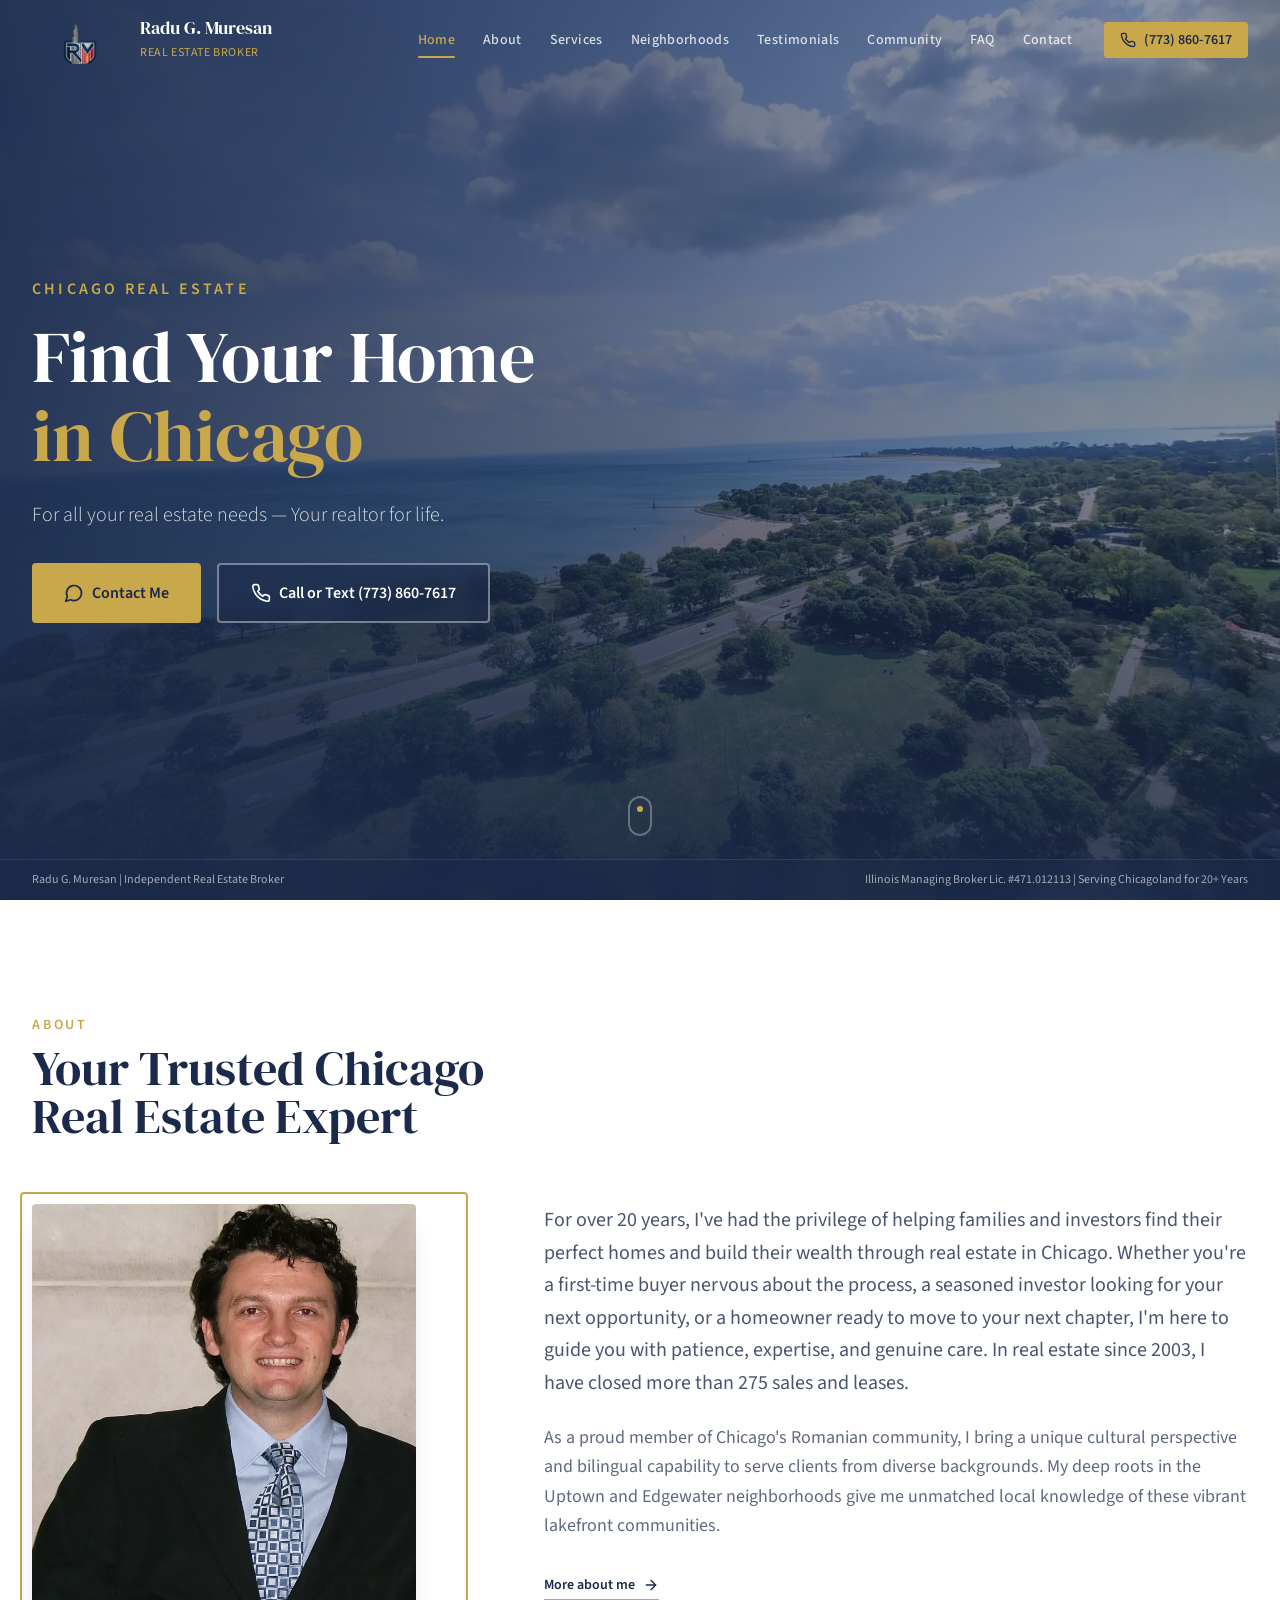
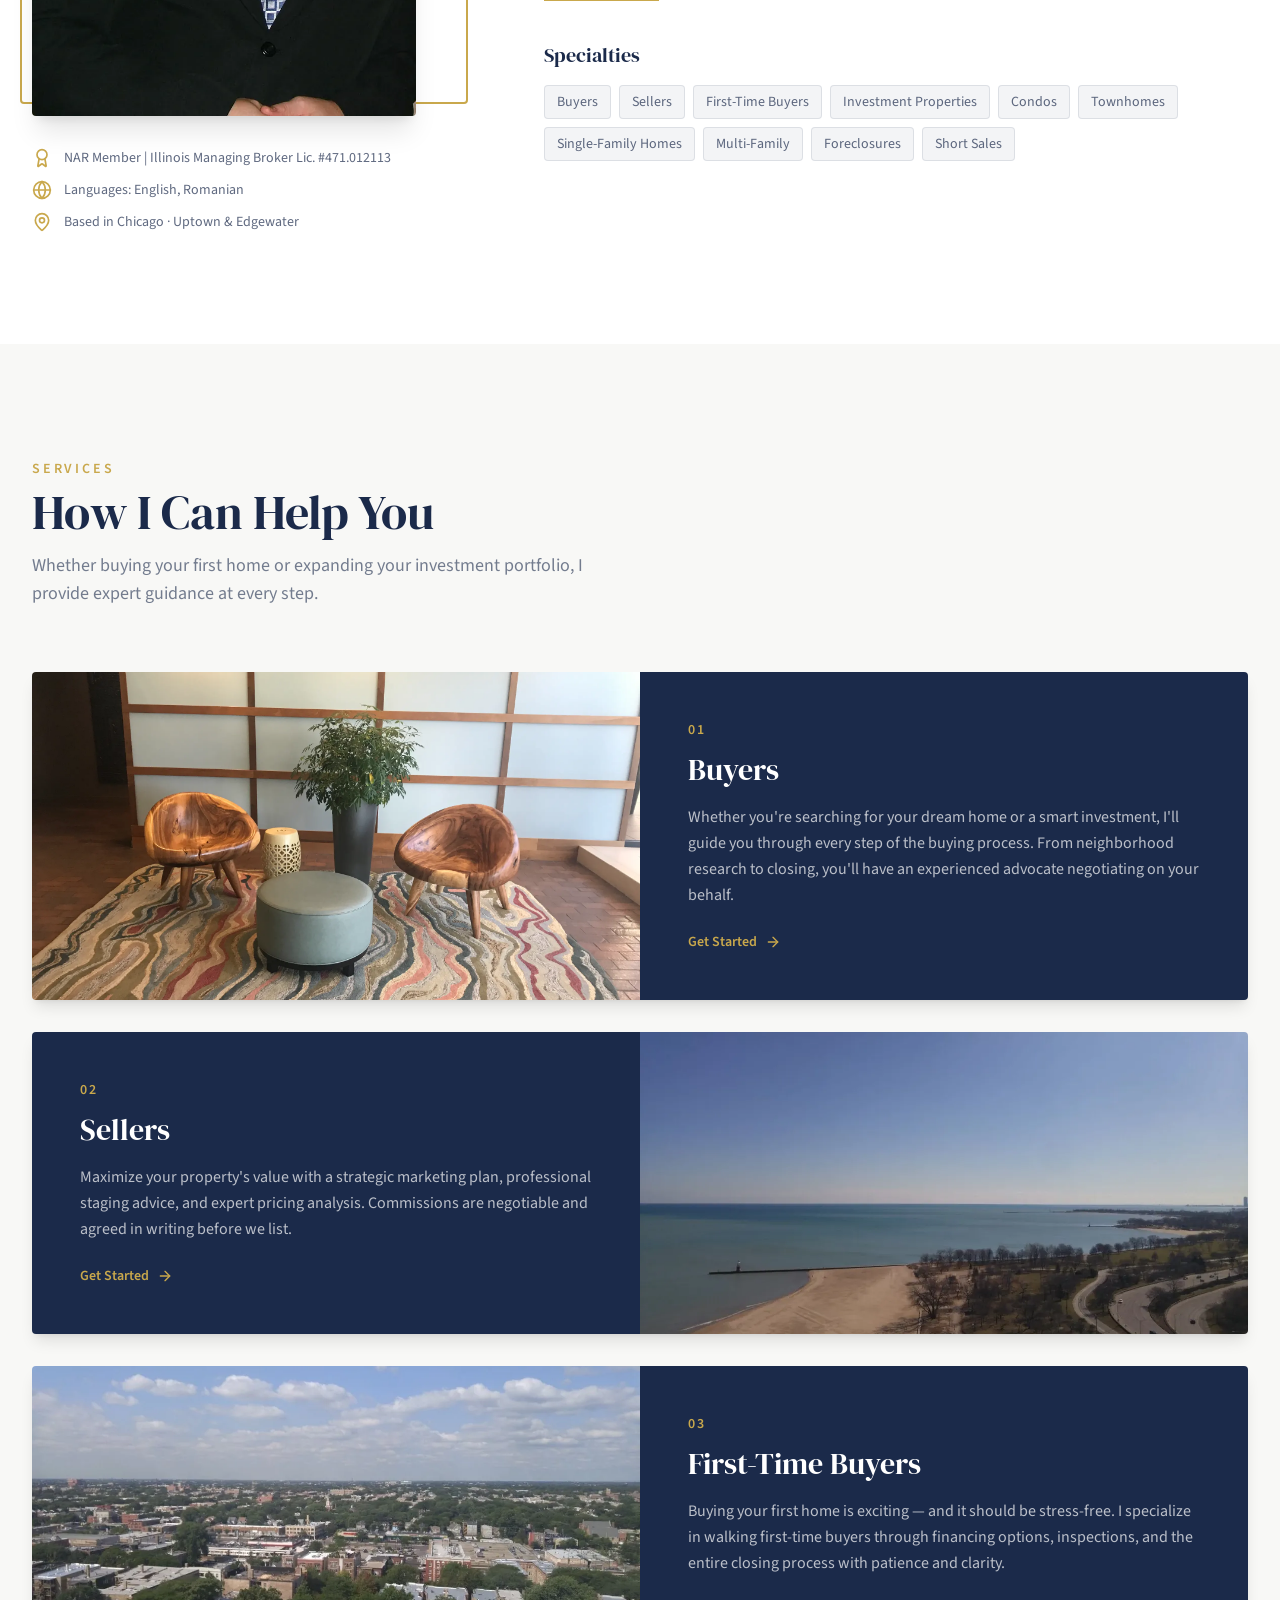
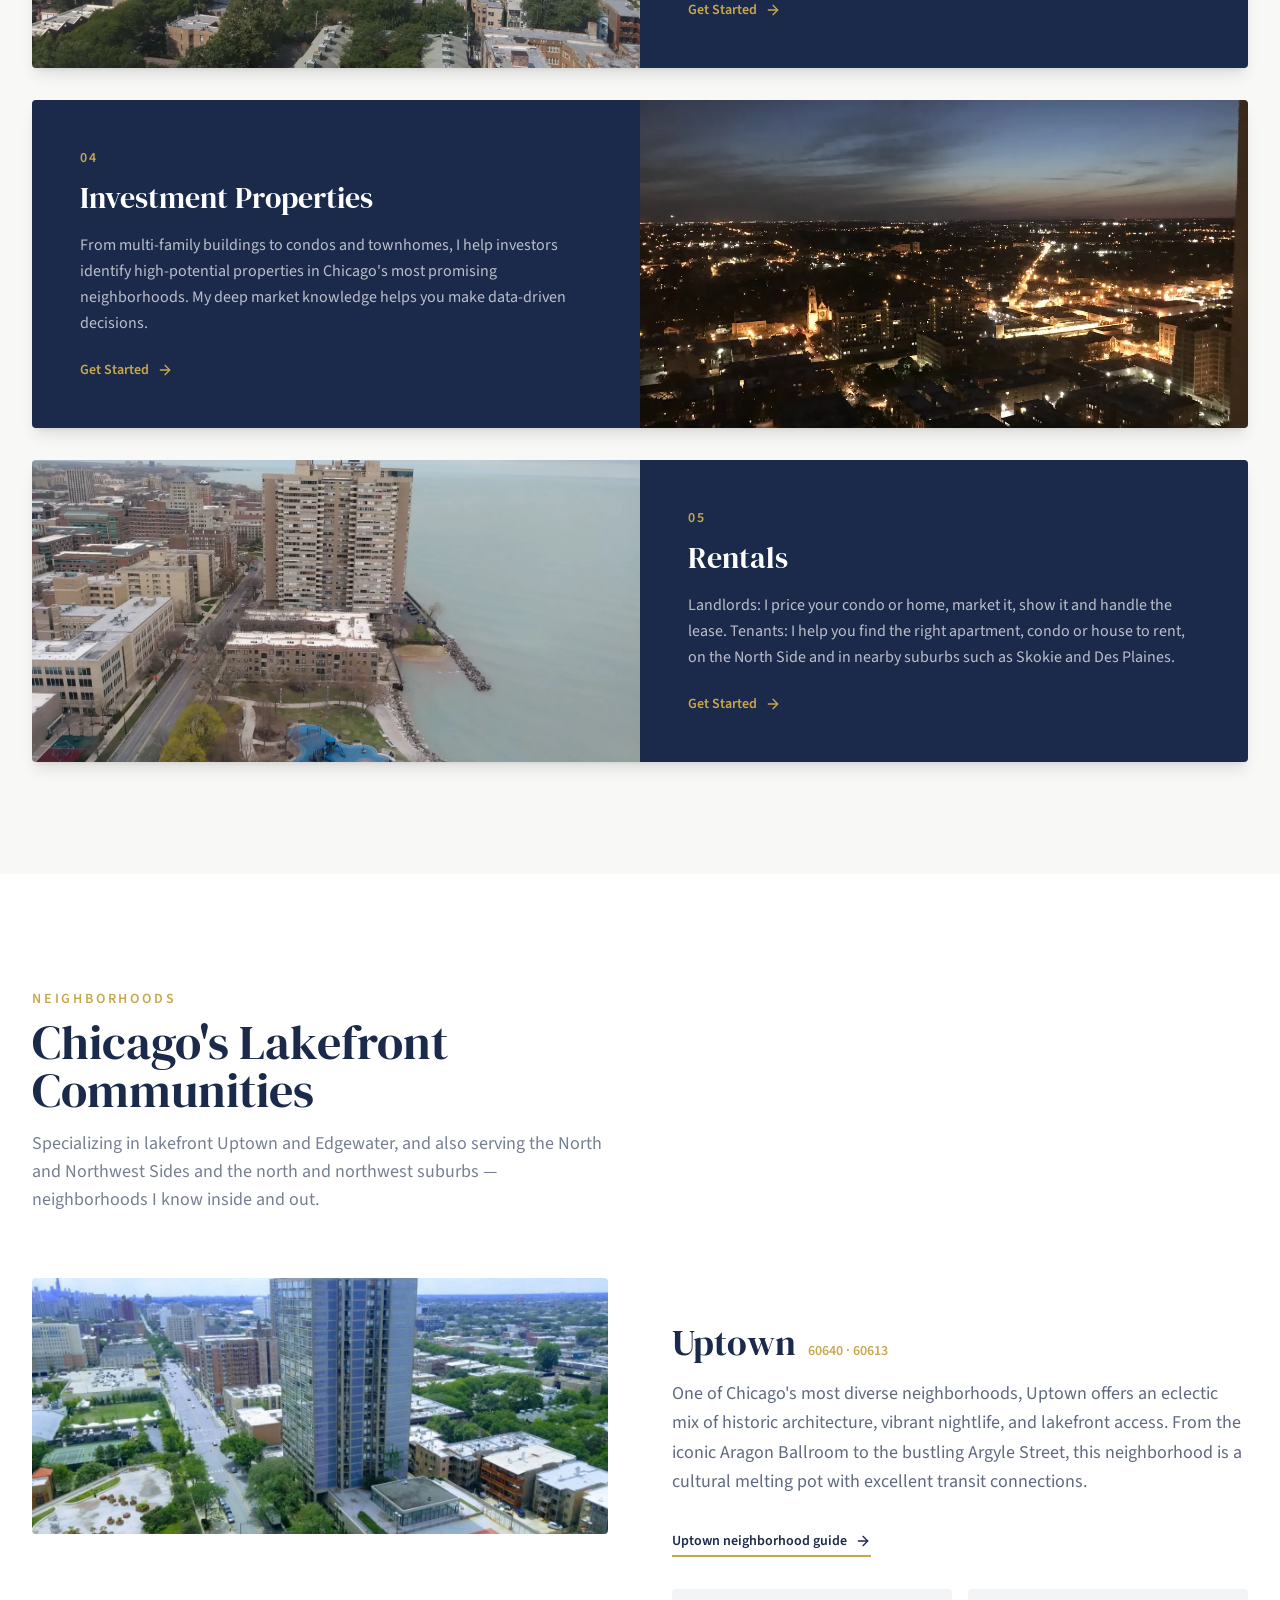
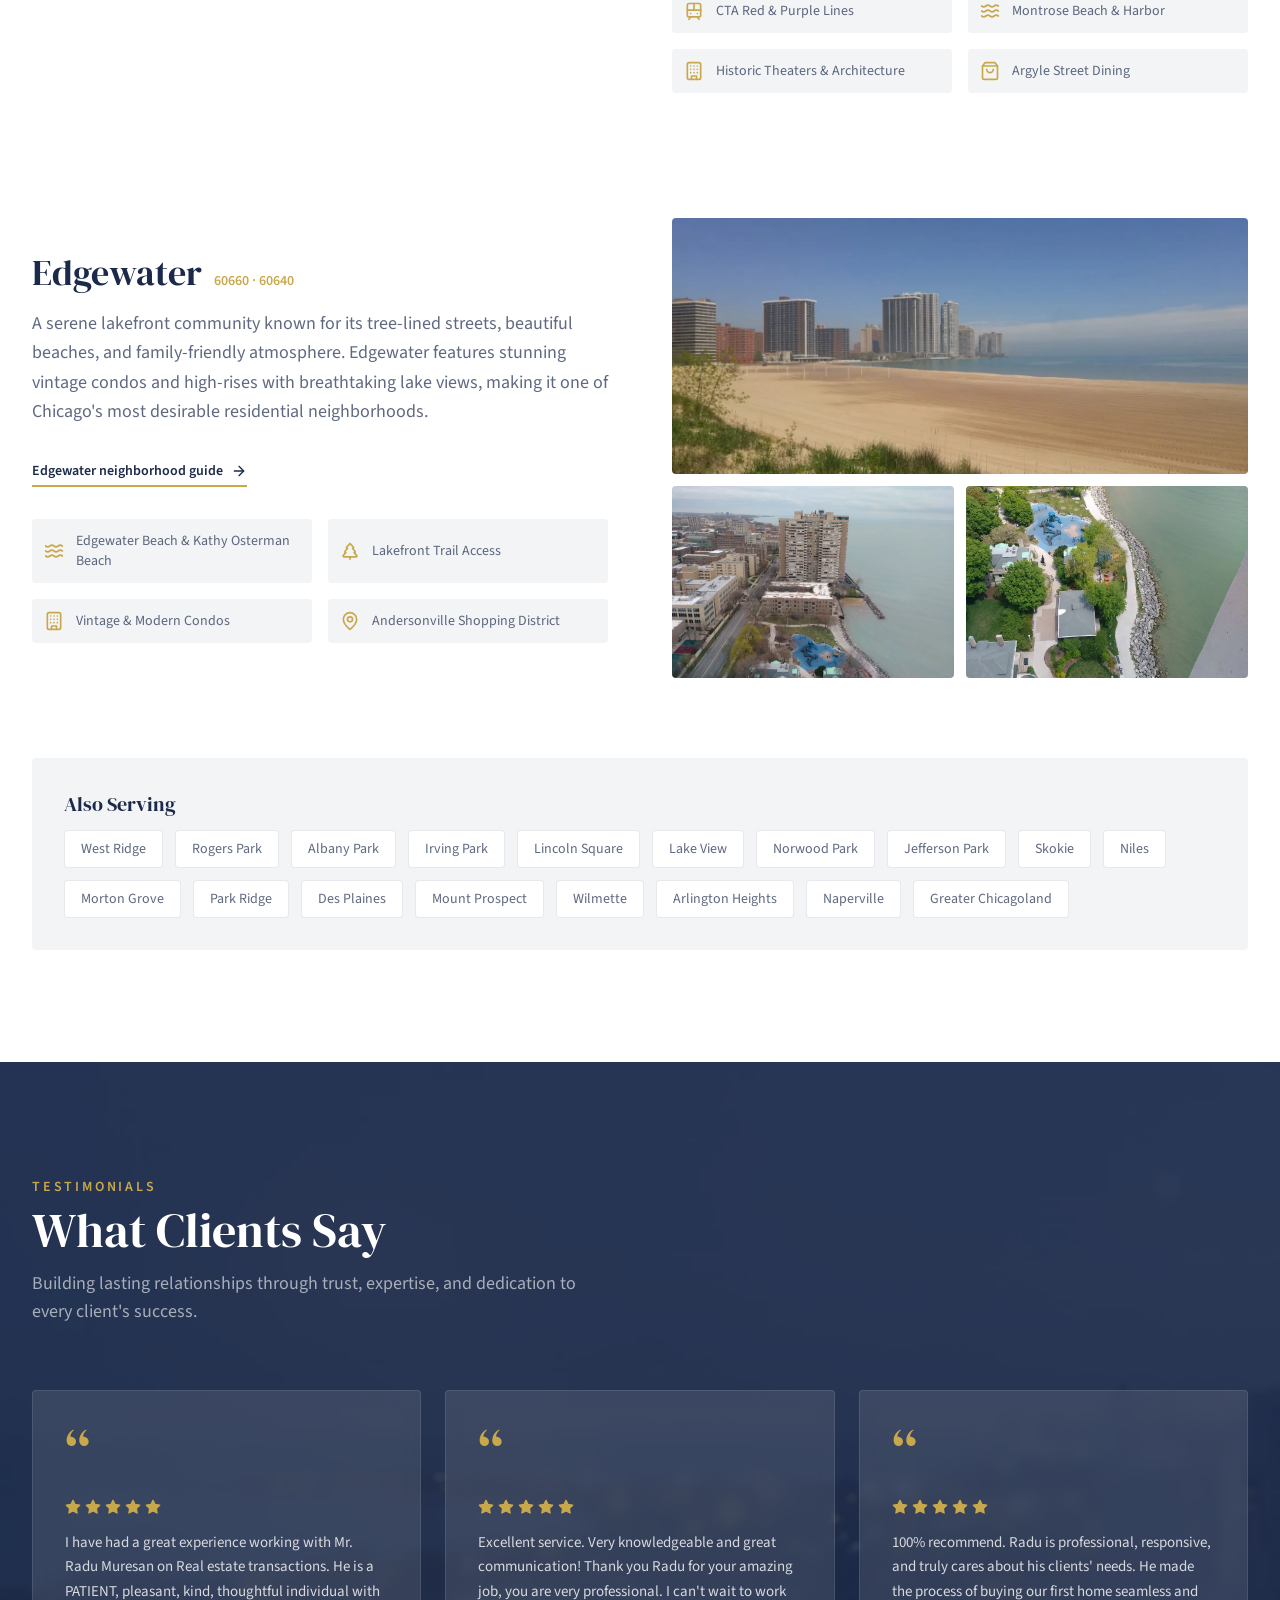
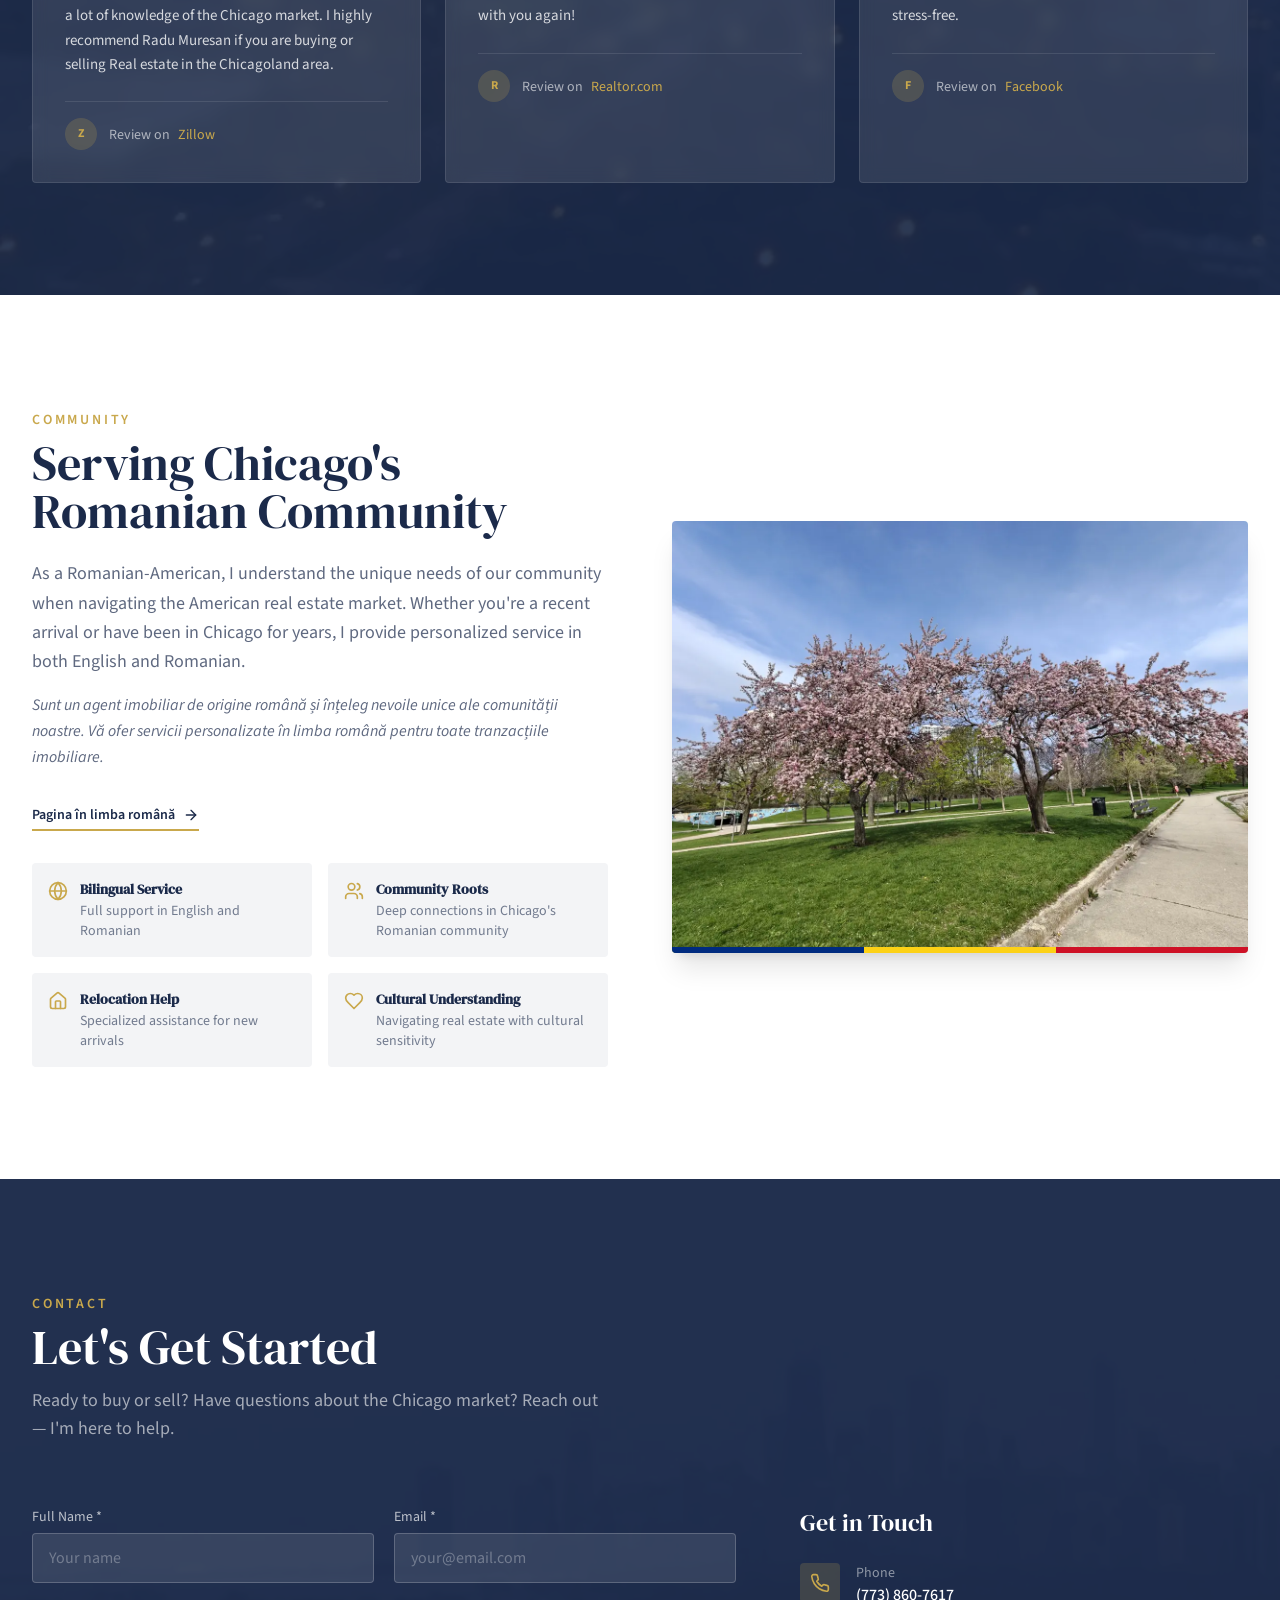
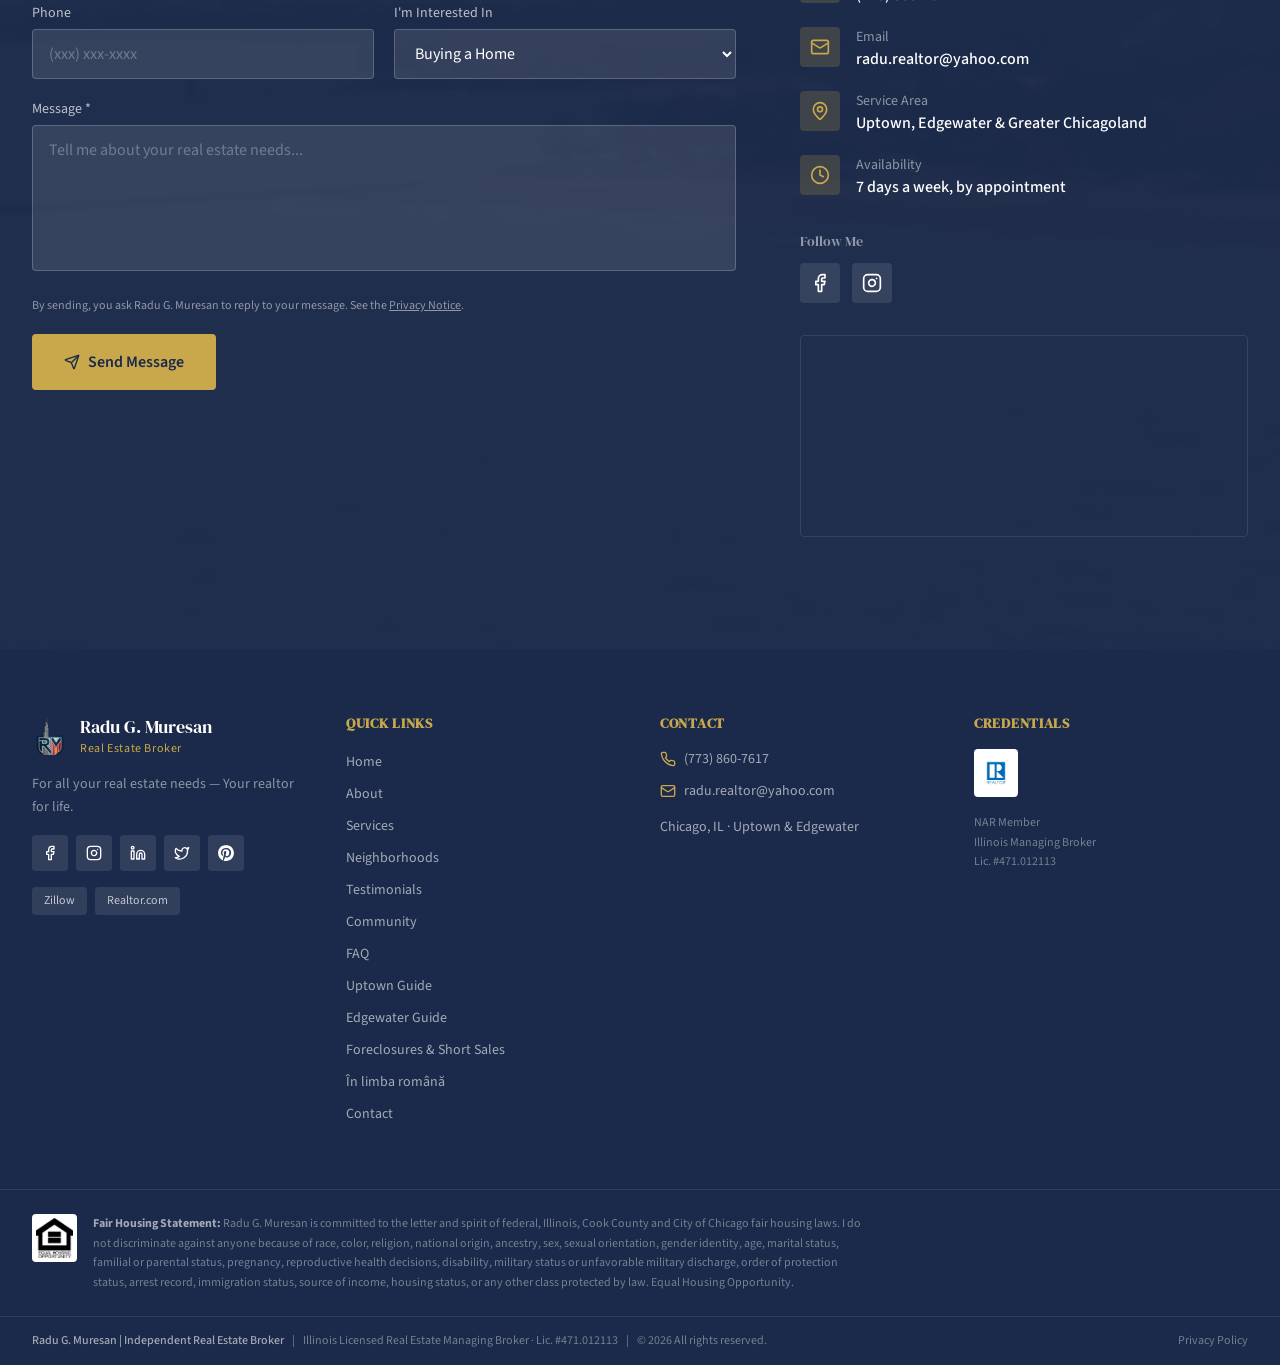
==== commit 35e008fc: "In real estate since 2003 (owner confirmed), replacing 'since 2004' Co-Authored-By: Claude Opus 5.5 " ====
--- a/index.html
+++ b/index.html
@@ -327,7 +327,7 @@
   
     
 
-    <div id="root"><div class="min-h-screen flex flex-col bg-white"><nav id="site-nav" class="fixed top-0 left-0 right-0 z-50 transition-all duration-500 bg-transparent"><div class="container flex items-center justify-between h-16 md:h-20"><a href="#home" class="flex items-center gap-3 shrink-0"><img alt="Radu G. Muresan logo" class="h-12 w-12 object-contain" src="/assets/media/radu-muresan-mark-96.webp" width="96" height="106"><div><span class="text-white font-serif text-lg leading-tight block">Radu G. Muresan</span><span class="text-[#C9A84C] text-xs tracking-wider uppercase">Real Estate Broker</span></div></a><div class="hidden lg:flex items-center gap-1"><a href="#home" data-nav-link data-desktop class="px-3 py-2 text-sm font-medium tracking-wide transition-colors relative text-white/80 hover:text-white">Home<span data-active-bar class="hidden absolute bottom-0 left-3 right-3 h-0.5 bg-[#C9A84C] rounded-full"></span></a><a href="#about" data-nav-link data-desktop class="px-3 py-2 text-sm font-medium tracking-wide transition-colors relative text-white/80 hover:text-white">About<span data-active-bar class="hidden absolute bottom-0 left-3 right-3 h-0.5 bg-[#C9A84C] rounded-full"></span></a><a href="#services" data-nav-link data-desktop class="px-3 py-2 text-sm font-medium tracking-wide transition-colors relative text-white/80 hover:text-white">Services<span data-active-bar class="hidden absolute bottom-0 left-3 right-3 h-0.5 bg-[#C9A84C] rounded-full"></span></a><a href="#neighborhoods" data-nav-link data-desktop class="px-3 py-2 text-sm font-medium tracking-wide transition-colors relative text-white/80 hover:text-white">Neighborhoods<span data-active-bar class="hidden absolute bottom-0 left-3 right-3 h-0.5 bg-[#C9A84C] rounded-full"></span></a><a href="#testimonials" data-nav-link data-desktop class="px-3 py-2 text-sm font-medium tracking-wide transition-colors relative text-white/80 hover:text-white">Testimonials<span data-active-bar class="hidden absolute bottom-0 left-3 right-3 h-0.5 bg-[#C9A84C] rounded-full"></span></a><a href="#community" data-nav-link data-desktop class="px-3 py-2 text-sm font-medium tracking-wide transition-colors relative text-white/80 hover:text-white">Community<span data-active-bar class="hidden absolute bottom-0 left-3 right-3 h-0.5 bg-[#C9A84C] rounded-full"></span></a><a href="/faq" class="px-3 py-2 text-sm font-medium tracking-wide transition-colors relative text-white/80 hover:text-white">FAQ<span data-active-bar class="hidden absolute bottom-0 left-3 right-3 h-0.5 bg-[#C9A84C] rounded-full"></span></a><a href="#contact" data-nav-link data-desktop class="px-3 py-2 text-sm font-medium tracking-wide transition-colors relative text-white/80 hover:text-white">Contact<span data-active-bar class="hidden absolute bottom-0 left-3 right-3 h-0.5 bg-[#C9A84C] rounded-full"></span></a><a href="tel:+17738607617" class="ml-4 flex items-center gap-2 bg-[#C9A84C] text-[#1B2A4A] px-4 py-2 rounded text-sm font-semibold hover:bg-[#d4b65e] transition-colors"><svg xmlns="http://www.w3.org/2000/svg" width="24" height="24" viewBox="0 0 24 24" fill="none" stroke="currentColor" stroke-width="2" stroke-linecap="round" stroke-linejoin="round" class="lucide lucide-phone w-4 h-4"><path d="M22 16.92v3a2 2 0 0 1-2.18 2 19.79 19.79 0 0 1-8.63-3.07 19.5 19.5 0 0 1-6-6 19.79 19.79 0 0 1-3.07-8.67A2 2 0 0 1 4.11 2h3a2 2 0 0 1 2 1.72 12.84 12.84 0 0 0 .7 2.81 2 2 0 0 1-.45 2.11L8.09 9.91a16 16 0 0 0 6 6l1.27-1.27a2 2 0 0 1 2.11-.45 12.84 12.84 0 0 0 2.81.7A2 2 0 0 1 22 16.92z"></path></svg>(773) 860-7617</a></div><button id="menu-toggle" type="button" class="lg:hidden text-white p-2" aria-label="Toggle menu" aria-expanded="false" aria-controls="mobile-menu"><svg xmlns="http://www.w3.org/2000/svg" width="24" height="24" viewBox="0 0 24 24" fill="none" stroke="currentColor" stroke-width="2" stroke-linecap="round" stroke-linejoin="round" class="lucide lucide-menu w-6 h-6"><line x1="4" x2="20" y1="12" y2="12"></line><line x1="4" x2="20" y1="6" y2="6"></line><line x1="4" x2="20" y1="18" y2="18"></line></svg></button></div></nav><div id="mobile-menu" class="fixed inset-0 z-40 bg-[#1B2A4A]/98 backdrop-blur-lg hidden flex-col pt-20 lg:hidden"><div class="flex flex-col items-center gap-2 py-8"><a href="#home" data-nav-link class="text-xl font-serif py-3 px-6 transition-colors text-white/80">Home</a><a href="#about" data-nav-link class="text-xl font-serif py-3 px-6 transition-colors text-white/80">About</a><a href="#services" data-nav-link class="text-xl font-serif py-3 px-6 transition-colors text-white/80">Services</a><a href="#neighborhoods" data-nav-link class="text-xl font-serif py-3 px-6 transition-colors text-white/80">Neighborhoods</a><a href="#testimonials" data-nav-link class="text-xl font-serif py-3 px-6 transition-colors text-white/80">Testimonials</a><a href="#community" data-nav-link class="text-xl font-serif py-3 px-6 transition-colors text-white/80">Community</a><a href="/faq" class="text-xl font-serif py-3 px-6 transition-colors text-white/80">FAQ</a><a href="#contact" data-nav-link class="text-xl font-serif py-3 px-6 transition-colors text-white/80">Contact</a><a href="tel:+17738607617" class="mt-6 flex items-center gap-2 bg-[#C9A84C] text-[#1B2A4A] px-6 py-3 rounded text-lg font-semibold">(773) 860-7617</a></div><div class="mt-auto pb-8 text-center"><p class="text-white/50 text-xs">Radu G. Muresan | Independent Real Estate Broker</p><p class="text-white/40 text-xs mt-1">Illinois Licensed Real Estate Managing Broker · Lic. #471.012113</p></div></div><main class="flex-1"><section id="home" class="relative h-screen min-h-[600px] overflow-hidden"><div class="absolute inset-0"><img alt="Chicago lakefront panorama" class="w-full h-full object-cover" src="/assets/media/chicago-lakefront-panorama.webp" fetchpriority="high" width="1600" height="1200"><div class="absolute inset-0 bg-gradient-to-r from-[#1B2A4A]/90 via-[#1B2A4A]/60 to-[#1B2A4A]/30"></div><div class="absolute inset-0 bg-gradient-to-t from-[#1B2A4A]/80 via-transparent to-[#1B2A4A]/20"></div></div><div class="relative h-full container flex flex-col justify-center"><div class="max-w-2xl"><div><span class="inline-block text-[#C9A84C] text-sm md:text-base font-semibold tracking-[0.2em] uppercase mb-4">Chicago Real Estate</span></div><h1 class="font-serif text-4xl sm:text-5xl md:text-6xl lg:text-7xl text-white leading-[1.1] mb-6">Find Your Home <br><span class="text-[#C9A84C]">in Chicago</span></h1><p class="text-white/80 text-lg md:text-xl font-light leading-relaxed mb-8 max-w-lg">For all your real estate needs — Your realtor for life.</p><div class="flex flex-col sm:flex-row gap-4"><a href="#contact" class="flex items-center justify-center gap-2 bg-[#C9A84C] text-[#1B2A4A] px-8 py-4 rounded font-semibold text-base hover:bg-[#d4b65e] transition-all hover:shadow-lg hover:shadow-[#C9A84C]/20"><svg xmlns="http://www.w3.org/2000/svg" width="24" height="24" viewBox="0 0 24 24" fill="none" stroke="currentColor" stroke-width="2" stroke-linecap="round" stroke-linejoin="round" class="lucide lucide-message-circle w-5 h-5"><path d="M7.9 20A9 9 0 1 0 4 16.1L2 22Z"></path></svg>Contact Me</a><a href="tel:+17738607617" class="flex items-center justify-center gap-2 border-2 border-white/40 bg-[#1B2A4A]/60 backdrop-blur-sm text-white px-8 py-4 rounded font-semibold text-base hover:border-white hover:bg-white/10 transition-all"><svg xmlns="http://www.w3.org/2000/svg" width="24" height="24" viewBox="0 0 24 24" fill="none" stroke="currentColor" stroke-width="2" stroke-linecap="round" stroke-linejoin="round" class="lucide lucide-phone w-5 h-5"><path d="M22 16.92v3a2 2 0 0 1-2.18 2 19.79 19.79 0 0 1-8.63-3.07 19.5 19.5 0 0 1-6-6 19.79 19.79 0 0 1-3.07-8.67A2 2 0 0 1 4.11 2h3a2 2 0 0 1 2 1.72 12.84 12.84 0 0 0 .7 2.81 2 2 0 0 1-.45 2.11L8.09 9.91a16 16 0 0 0 6 6l1.27-1.27a2 2 0 0 1 2.11-.45 12.84 12.84 0 0 0 2.81.7A2 2 0 0 1 22 16.92z"></path></svg>Call or Text (773) 860-7617</a></div></div></div><div class="absolute bottom-0 left-0 right-0 bg-[#1B2A4A]/60 backdrop-blur-sm border-t border-white/10"><div class="container py-3 flex flex-col sm:flex-row items-center justify-between gap-2 text-xs text-white/60"><span>Radu G. Muresan | Independent Real Estate Broker</span><span>Illinois Managing Broker Lic. #471.012113 | Serving Chicagoland for 20+ Years</span></div></div><div class="absolute bottom-16 left-1/2 -translate-x-1/2 hidden md:block"><div class="w-6 h-10 border-2 border-white/30 rounded-full flex justify-center pt-2"><div class="w-1.5 h-1.5 bg-[#C9A84C] rounded-full"></div></div></div></section><section id="about" class="section-padding bg-white"><div class="container"><div class="mb-16"><span class="text-[#C9A84C] text-sm font-semibold tracking-[0.2em] uppercase">About</span><h2 class="font-serif text-3xl md:text-4xl lg:text-5xl text-[#1B2A4A] mt-2">Your Trusted Chicago<br class="hidden md:block"> Real Estate Expert</h2></div><div class="grid lg:grid-cols-5 gap-12 lg:gap-16 items-start"><div class="lg:col-span-2 relative"><div class="relative"><div class="absolute -top-3 -left-3 w-full h-full border-2 border-[#C9A84C] rounded-sm"></div><img loading="lazy" decoding="async" alt="Radu G. Muresan" class="relative w-full max-w-sm rounded-sm shadow-xl object-cover aspect-[3/4]" src="/assets/media/radu-muresan-headshot.webp" width="900" height="923"></div><div class="mt-8 space-y-3"><div class="flex items-center gap-3 text-[#1B2A4A]/70"><svg xmlns="http://www.w3.org/2000/svg" width="24" height="24" viewBox="0 0 24 24" fill="none" stroke="currentColor" stroke-width="2" stroke-linecap="round" stroke-linejoin="round" class="lucide lucide-award w-5 h-5 text-[#C9A84C] shrink-0"><path d="m15.477 12.89 1.515 8.526a.5.5 0 0 1-.81.47l-3.58-2.687a1 1 0 0 0-1.197 0l-3.586 2.686a.5.5 0 0 1-.81-.469l1.514-8.526"></path><circle cx="12" cy="8" r="6"></circle></svg><span class="text-sm">NAR Member | Illinois Managing Broker Lic. #471.012113</span></div><div class="flex items-center gap-3 text-[#1B2A4A]/70"><svg xmlns="http://www.w3.org/2000/svg" width="24" height="24" viewBox="0 0 24 24" fill="none" stroke="currentColor" stroke-width="2" stroke-linecap="round" stroke-linejoin="round" class="lucide lucide-globe w-5 h-5 text-[#C9A84C] shrink-0"><circle cx="12" cy="12" r="10"></circle><path d="M12 2a14.5 14.5 0 0 0 0 20 14.5 14.5 0 0 0 0-20"></path><path d="M2 12h20"></path></svg><span class="text-sm">Languages: English, Romanian</span></div><div class="flex items-center gap-3 text-[#1B2A4A]/70"><svg xmlns="http://www.w3.org/2000/svg" width="24" height="24" viewBox="0 0 24 24" fill="none" stroke="currentColor" stroke-width="2" stroke-linecap="round" stroke-linejoin="round" class="lucide lucide-map-pin w-5 h-5 text-[#C9A84C] shrink-0"><path d="M20 10c0 4.993-5.539 10.193-7.399 11.799a1 1 0 0 1-1.202 0C9.539 20.193 4 14.993 4 10a8 8 0 0 1 16 0"></path><circle cx="12" cy="10" r="3"></circle></svg><span class="text-sm">Based in Chicago · Uptown &amp; Edgewater</span></div></div></div><div class="lg:col-span-3"><p class="text-lg md:text-xl leading-relaxed text-[#1B2A4A]/80 mb-6">For over 20 years, I've had the privilege of helping families and investors find their perfect homes and build their wealth through real estate in Chicago. Whether you're a first-time buyer nervous about the process, a seasoned investor looking for your next opportunity, or a homeowner ready to move to your next chapter, I'm here to guide you with patience, expertise, and genuine care. Since 2004 I have closed more than 275 sales and leases.</p><p class="text-lg leading-relaxed text-[#1B2A4A]/70 mb-8">As a proud member of Chicago's Romanian community, I bring a unique cultural perspective and bilingual capability to serve clients from diverse backgrounds. My deep roots in the Uptown and Edgewater neighborhoods give me unmatched local knowledge of these vibrant lakefront communities.</p><a href="/about" class="inline-flex items-center gap-2 text-[#1B2A4A] font-semibold text-sm hover:gap-3 transition-all mb-10" style="border-bottom:2px solid #C9A84C;padding-bottom:.25rem">More about me <svg xmlns="http://www.w3.org/2000/svg" width="24" height="24" viewBox="0 0 24 24" fill="none" stroke="currentColor" stroke-width="2" stroke-linecap="round" stroke-linejoin="round" class="lucide lucide-arrow-right w-4 h-4"><path d="M5 12h14"></path><path d="m12 5 7 7-7 7"></path></svg></a><div class="mb-10"><h3 class="font-serif text-xl text-[#1B2A4A] mb-4">Specialties</h3><div class="flex flex-wrap gap-2"><span class="px-3 py-1.5 bg-[#1B2A4A]/5 text-[#1B2A4A]/70 text-sm rounded border border-[#1B2A4A]/10">Buyers</span><span class="px-3 py-1.5 bg-[#1B2A4A]/5 text-[#1B2A4A]/70 text-sm rounded border border-[#1B2A4A]/10">Sellers</span><span class="px-3 py-1.5 bg-[#1B2A4A]/5 text-[#1B2A4A]/70 text-sm rounded border border-[#1B2A4A]/10">First-Time Buyers</span><span class="px-3 py-1.5 bg-[#1B2A4A]/5 text-[#1B2A4A]/70 text-sm rounded border border-[#1B2A4A]/10">Investment Properties</span><span class="px-3 py-1.5 bg-[#1B2A4A]/5 text-[#1B2A4A]/70 text-sm rounded border border-[#1B2A4A]/10">Condos</span><span class="px-3 py-1.5 bg-[#1B2A4A]/5 text-[#1B2A4A]/70 text-sm rounded border border-[#1B2A4A]/10">Townhomes</span><span class="px-3 py-1.5 bg-[#1B2A4A]/5 text-[#1B2A4A]/70 text-sm rounded border border-[#1B2A4A]/10">Single-Family Homes</span><span class="px-3 py-1.5 bg-[#1B2A4A]/5 text-[#1B2A4A]/70 text-sm rounded border border-[#1B2A4A]/10">Multi-Family</span><span class="px-3 py-1.5 bg-[#1B2A4A]/5 text-[#1B2A4A]/70 text-sm rounded border border-[#1B2A4A]/10">Foreclosures</span><span class="px-3 py-1.5 bg-[#1B2A4A]/5 text-[#1B2A4A]/70 text-sm rounded border border-[#1B2A4A]/10">Short Sales</span></div></div></div></div></div></section><section id="services" class="section-padding bg-[#f8f8f6]"><div class="container"><div class="mb-16"><span class="text-[#C9A84C] text-sm font-semibold tracking-[0.2em] uppercase">Services</span><h2 class="font-serif text-3xl md:text-4xl lg:text-5xl text-[#1B2A4A] mt-2">How I Can Help You</h2><p class="text-[#1B2A4A]/60 mt-4 max-w-xl text-lg">Whether buying your first home or expanding your investment portfolio, I provide expert guidance at every step.</p></div><div class="space-y-8"><div class="grid md:grid-cols-2 gap-0 rounded-sm overflow-hidden shadow-lg "><div class="relative h-64 md:h-auto min-h-[300px] "><img loading="lazy" decoding="async" alt="Seating area in the lobby of a Chicago condo building" class="absolute inset-0 w-full h-full object-cover" src="/assets/media/original-condo-lobby.webp" width="2048" height="1536"></div><div class="bg-[#1B2A4A] p-8 md:p-12 flex flex-col justify-center "><span class="text-[#C9A84C] text-sm font-semibold tracking-[0.15em] uppercase mb-3">01</span><h3 class="font-serif text-2xl md:text-3xl text-white mb-4">Buyers</h3><p class="text-white/70 leading-relaxed mb-6">Whether you're searching for your dream home or a smart investment, I'll guide you through every step of the buying process. From neighborhood research to closing, you'll have an experienced advocate negotiating on your behalf.</p><a href="#contact" class="inline-flex items-center gap-2 text-[#C9A84C] font-semibold text-sm hover:gap-3 transition-all">Get Started <svg xmlns="http://www.w3.org/2000/svg" width="24" height="24" viewBox="0 0 24 24" fill="none" stroke="currentColor" stroke-width="2" stroke-linecap="round" stroke-linejoin="round" class="lucide lucide-arrow-right w-4 h-4"><path d="M5 12h14"></path><path d="m12 5 7 7-7 7"></path></svg></a></div></div><div class="grid md:grid-cols-2 gap-0 rounded-sm overflow-hidden shadow-lg md:direction-rtl"><div class="relative h-64 md:h-auto min-h-[300px] md:order-2"><img loading="lazy" decoding="async" alt="Lake Michigan beach and lakefront park seen from a North Side high-rise" class="absolute inset-0 w-full h-full object-cover" src="/assets/media/original-edgewater-plaza.webp" width="1200" height="675"></div><div class="bg-[#1B2A4A] p-8 md:p-12 flex flex-col justify-center md:order-1"><span class="text-[#C9A84C] text-sm font-semibold tracking-[0.15em] uppercase mb-3">02</span><h3 class="font-serif text-2xl md:text-3xl text-white mb-4">Sellers</h3><p class="text-white/70 leading-relaxed mb-6">Maximize your property's value with a strategic marketing plan, professional staging advice, and expert pricing analysis. Commissions are negotiable and agreed in writing before we list.</p><a href="#contact" class="inline-flex items-center gap-2 text-[#C9A84C] font-semibold text-sm hover:gap-3 transition-all">Get Started <svg xmlns="http://www.w3.org/2000/svg" width="24" height="24" viewBox="0 0 24 24" fill="none" stroke="currentColor" stroke-width="2" stroke-linecap="round" stroke-linejoin="round" class="lucide lucide-arrow-right w-4 h-4"><path d="M5 12h14"></path><path d="m12 5 7 7-7 7"></path></svg></a></div></div><div class="grid md:grid-cols-2 gap-0 rounded-sm overflow-hidden shadow-lg "><div class="relative h-64 md:h-auto min-h-[300px] "><img loading="lazy" decoding="async" alt="Tree-lined neighborhood on Chicago's North Side seen from above" class="absolute inset-0 w-full h-full object-cover" src="/assets/media/original-neighborhood-wide.webp" width="1200" height="675"></div><div class="bg-[#1B2A4A] p-8 md:p-12 flex flex-col justify-center "><span class="text-[#C9A84C] text-sm font-semibold tracking-[0.15em] uppercase mb-3">03</span><h3 class="font-serif text-2xl md:text-3xl text-white mb-4">First-Time Buyers</h3><p class="text-white/70 leading-relaxed mb-6">Buying your first home is exciting — and it should be stress-free. I specialize in walking first-time buyers through financing options, inspections, and the entire closing process with patience and clarity.</p><a href="#contact" class="inline-flex items-center gap-2 text-[#C9A84C] font-semibold text-sm hover:gap-3 transition-all">Get Started <svg xmlns="http://www.w3.org/2000/svg" width="24" height="24" viewBox="0 0 24 24" fill="none" stroke="currentColor" stroke-width="2" stroke-linecap="round" stroke-linejoin="round" class="lucide lucide-arrow-right w-4 h-4"><path d="M5 12h14"></path><path d="m12 5 7 7-7 7"></path></svg></a></div></div><div class="grid md:grid-cols-2 gap-0 rounded-sm overflow-hidden shadow-lg md:direction-rtl"><div class="relative h-64 md:h-auto min-h-[300px] md:order-2"><img loading="lazy" decoding="async" alt="Chicago's North Side at night, seen from a lakefront high-rise" class="absolute inset-0 w-full h-full object-cover" src="/assets/media/chicago-north-side-night.webp" width="1200" height="900"></div><div class="bg-[#1B2A4A] p-8 md:p-12 flex flex-col justify-center md:order-1"><span class="text-[#C9A84C] text-sm font-semibold tracking-[0.15em] uppercase mb-3">04</span><h3 class="font-serif text-2xl md:text-3xl text-white mb-4">Investment Properties</h3><p class="text-white/70 leading-relaxed mb-6">From multi-family buildings to condos and townhomes, I help investors identify high-potential properties in Chicago's most promising neighborhoods. My deep market knowledge helps you make data-driven decisions.</p><a href="#contact" class="inline-flex items-center gap-2 text-[#C9A84C] font-semibold text-sm hover:gap-3 transition-all">Get Started <svg xmlns="http://www.w3.org/2000/svg" width="24" height="24" viewBox="0 0 24 24" fill="none" stroke="currentColor" stroke-width="2" stroke-linecap="round" stroke-linejoin="round" class="lucide lucide-arrow-right w-4 h-4"><path d="M5 12h14"></path><path d="m12 5 7 7-7 7"></path></svg></a></div></div><div class="grid md:grid-cols-2 gap-0 rounded-sm overflow-hidden shadow-lg "><div class="relative h-64 md:h-auto min-h-[300px] "><img loading="lazy" decoding="async" alt="A tree-lined residential street in Edgewater, Chicago" class="absolute inset-0 w-full h-full object-cover" src="/assets/media/edgewater-street.webp" width="1600" height="1200"></div><div class="bg-[#1B2A4A] p-8 md:p-12 flex flex-col justify-center "><span class="text-[#C9A84C] text-sm font-semibold tracking-[0.15em] uppercase mb-3">05</span><h3 class="font-serif text-2xl md:text-3xl text-white mb-4">Rentals</h3><p class="text-white/70 leading-relaxed mb-6">Landlords: I price your condo or home, market it, show it and handle the lease. Tenants: I help you find the right apartment, condo or house to rent, on the North Side and in nearby suburbs such as Skokie and Des Plaines.</p><a href="#contact" class="inline-flex items-center gap-2 text-[#C9A84C] font-semibold text-sm hover:gap-3 transition-all">Get Started <svg xmlns="http://www.w3.org/2000/svg" width="24" height="24" viewBox="0 0 24 24" fill="none" stroke="currentColor" stroke-width="2" stroke-linecap="round" stroke-linejoin="round" class="lucide lucide-arrow-right w-4 h-4"><path d="M5 12h14"></path><path d="m12 5 7 7-7 7"></path></svg></a></div></div></div></div></section><section id="neighborhoods" class="section-padding bg-white"><div class="container"><div class="mb-16"><span class="text-[#C9A84C] text-sm font-semibold tracking-[0.2em] uppercase">Neighborhoods</span><h2 class="font-serif text-3xl md:text-4xl lg:text-5xl text-[#1B2A4A] mt-2">Chicago's Lakefront<br class="hidden md:block"> Communities</h2><p class="text-[#1B2A4A]/60 mt-4 max-w-xl text-lg">Specializing in lakefront Uptown and Edgewater, and also serving the North and Northwest Sides and the north and northwest suburbs — neighborhoods I know inside and out.</p></div><div class="mb-20 last:mb-0"><div class="grid lg:grid-cols-2 gap-10 lg:gap-16 items-center "><div class="grid grid-cols-2 gap-3 "><div class="col-span-2"><img loading="lazy" decoding="async" alt="Uptown aerial view" class="w-full h-48 md:h-64 object-cover rounded-sm" src="/assets/media/uptown-aerial-view.webp" width="1280" height="720"></div><img loading="lazy" decoding="async" alt="Uptown street" class="w-full h-36 md:h-48 object-cover rounded-sm" src="/assets/media/uptown-street.webp" width="720" height="1280"><img loading="lazy" decoding="async" alt="Lake Michigan shoreline, beach and lakefront park seen from a North Side high-rise" class="w-full h-36 md:h-48 object-cover rounded-sm" src="/assets/media/lake-michigan-shoreline-highrise-view.webp" width="1280" height="960"></div><div class=""><div class="flex items-baseline gap-3 mb-4"><h3 class="font-serif text-3xl md:text-4xl text-[#1B2A4A]">Uptown</h3><span class="text-[#C9A84C] text-sm font-semibold">60640 · 60613</span></div><p class="text-[#1B2A4A]/70 leading-relaxed mb-8 text-lg">One of Chicago's most diverse neighborhoods, Uptown offers an eclectic mix of historic architecture, vibrant nightlife, and lakefront access. From the iconic Aragon Ballroom to the bustling Argyle Street, this neighborhood is a cultural melting pot with excellent transit connections.</p><a href="/uptown" class="inline-flex items-center gap-2 text-[#1B2A4A] font-semibold text-sm hover:gap-3 transition-all mb-8" style="border-bottom:2px solid #C9A84C;padding-bottom:.25rem">Uptown neighborhood guide <svg xmlns="http://www.w3.org/2000/svg" width="24" height="24" viewBox="0 0 24 24" fill="none" stroke="currentColor" stroke-width="2" stroke-linecap="round" stroke-linejoin="round" class="lucide lucide-arrow-right w-4 h-4" aria-hidden="true"><path d="M5 12h14"></path><path d="m12 5 7 7-7 7"></path></svg></a><div class="grid grid-cols-1 sm:grid-cols-2 gap-4"><div class="flex items-center gap-3 p-3 bg-[#1B2A4A]/5 rounded"><svg xmlns="http://www.w3.org/2000/svg" width="24" height="24" viewBox="0 0 24 24" fill="none" stroke="currentColor" stroke-width="2" stroke-linecap="round" stroke-linejoin="round" class="lucide lucide-tram-front w-5 h-5 text-[#C9A84C] shrink-0"><rect width="16" height="16" x="4" y="3" rx="2"></rect><path d="M4 11h16"></path><path d="M12 3v8"></path><path d="m8 19-2 3"></path><path d="m18 22-2-3"></path><path d="M8 15h.01"></path><path d="M16 15h.01"></path></svg><span class="text-sm text-[#1B2A4A]/70">CTA Red &amp; Purple Lines</span></div><div class="flex items-center gap-3 p-3 bg-[#1B2A4A]/5 rounded"><svg xmlns="http://www.w3.org/2000/svg" width="24" height="24" viewBox="0 0 24 24" fill="none" stroke="currentColor" stroke-width="2" stroke-linecap="round" stroke-linejoin="round" class="lucide lucide-waves w-5 h-5 text-[#C9A84C] shrink-0"><path d="M2 6c.6.5 1.2 1 2.5 1C7 7 7 5 9.5 5c2.6 0 2.4 2 5 2 2.5 0 2.5-2 5-2 1.3 0 1.9.5 2.5 1"></path><path d="M2 12c.6.5 1.2 1 2.5 1 2.5 0 2.5-2 5-2 2.6 0 2.4 2 5 2 2.5 0 2.5-2 5-2 1.3 0 1.9.5 2.5 1"></path><path d="M2 18c.6.5 1.2 1 2.5 1 2.5 0 2.5-2 5-2 2.6 0 2.4 2 5 2 2.5 0 2.5-2 5-2 1.3 0 1.9.5 2.5 1"></path></svg><span class="text-sm text-[#1B2A4A]/70">Montrose Beach &amp; Harbor</span></div><div class="flex items-center gap-3 p-3 bg-[#1B2A4A]/5 rounded"><svg xmlns="http://www.w3.org/2000/svg" width="24" height="24" viewBox="0 0 24 24" fill="none" stroke="currentColor" stroke-width="2" stroke-linecap="round" stroke-linejoin="round" class="lucide lucide-building w-5 h-5 text-[#C9A84C] shrink-0"><rect width="16" height="20" x="4" y="2" rx="2" ry="2"></rect><path d="M9 22v-4h6v4"></path><path d="M8 6h.01"></path><path d="M16 6h.01"></path><path d="M12 6h.01"></path><path d="M12 10h.01"></path><path d="M12 14h.01"></path><path d="M16 10h.01"></path><path d="M16 14h.01"></path><path d="M8 10h.01"></path><path d="M8 14h.01"></path></svg><span class="text-sm text-[#1B2A4A]/70">Historic Theaters &amp; Architecture</span></div><div class="flex items-center gap-3 p-3 bg-[#1B2A4A]/5 rounded"><svg xmlns="http://www.w3.org/2000/svg" width="24" height="24" viewBox="0 0 24 24" fill="none" stroke="currentColor" stroke-width="2" stroke-linecap="round" stroke-linejoin="round" class="lucide lucide-shopping-bag w-5 h-5 text-[#C9A84C] shrink-0"><path d="M6 2 3 6v14a2 2 0 0 0 2 2h14a2 2 0 0 0 2-2V6l-3-4Z"></path><path d="M3 6h18"></path><path d="M16 10a4 4 0 0 1-8 0"></path></svg><span class="text-sm text-[#1B2A4A]/70">Argyle Street Dining</span></div></div></div></div></div><div class="mb-20 last:mb-0"><div class="grid lg:grid-cols-2 gap-10 lg:gap-16 items-center lg:direction-rtl"><div class="grid grid-cols-2 gap-3 lg:order-2"><div class="col-span-2"><img loading="lazy" decoding="async" alt="Edgewater aerial view" class="w-full h-48 md:h-64 object-cover rounded-sm" src="/assets/media/edgewater-aerial-view.webp" width="1280" height="720"></div><img loading="lazy" decoding="async" alt="Edgewater street" class="w-full h-36 md:h-48 object-cover rounded-sm" src="/assets/media/edgewater-street.webp" width="1600" height="1200"><img loading="lazy" decoding="async" alt="Edgewater lakefront" class="w-full h-36 md:h-48 object-cover rounded-sm" src="/assets/media/edgewater-lakefront.webp" width="960" height="1280"></div><div class="lg:order-1"><div class="flex items-baseline gap-3 mb-4"><h3 class="font-serif text-3xl md:text-4xl text-[#1B2A4A]">Edgewater</h3><span class="text-[#C9A84C] text-sm font-semibold">60660 · 60640</span></div><p class="text-[#1B2A4A]/70 leading-relaxed mb-8 text-lg">A serene lakefront community known for its tree-lined streets, beautiful beaches, and family-friendly atmosphere. Edgewater features stunning vintage condos and high-rises with breathtaking lake views, making it one of Chicago's most desirable residential neighborhoods.</p><a href="/edgewater" class="inline-flex items-center gap-2 text-[#1B2A4A] font-semibold text-sm hover:gap-3 transition-all mb-8" style="border-bottom:2px solid #C9A84C;padding-bottom:.25rem">Edgewater neighborhood guide <svg xmlns="http://www.w3.org/2000/svg" width="24" height="24" viewBox="0 0 24 24" fill="none" stroke="currentColor" stroke-width="2" stroke-linecap="round" stroke-linejoin="round" class="lucide lucide-arrow-right w-4 h-4" aria-hidden="true"><path d="M5 12h14"></path><path d="m12 5 7 7-7 7"></path></svg></a><div class="grid grid-cols-1 sm:grid-cols-2 gap-4"><div class="flex items-center gap-3 p-3 bg-[#1B2A4A]/5 rounded"><svg xmlns="http://www.w3.org/2000/svg" width="24" height="24" viewBox="0 0 24 24" fill="none" stroke="currentColor" stroke-width="2" stroke-linecap="round" stroke-linejoin="round" class="lucide lucide-waves w-5 h-5 text-[#C9A84C] shrink-0"><path d="M2 6c.6.5 1.2 1 2.5 1C7 7 7 5 9.5 5c2.6 0 2.4 2 5 2 2.5 0 2.5-2 5-2 1.3 0 1.9.5 2.5 1"></path><path d="M2 12c.6.5 1.2 1 2.5 1 2.5 0 2.5-2 5-2 2.6 0 2.4 2 5 2 2.5 0 2.5-2 5-2 1.3 0 1.9.5 2.5 1"></path><path d="M2 18c.6.5 1.2 1 2.5 1 2.5 0 2.5-2 5-2 2.6 0 2.4 2 5 2 2.5 0 2.5-2 5-2 1.3 0 1.9.5 2.5 1"></path></svg><span class="text-sm text-[#1B2A4A]/70">Edgewater Beach &amp; Kathy Osterman Beach</span></div><div class="flex items-center gap-3 p-3 bg-[#1B2A4A]/5 rounded"><svg xmlns="http://www.w3.org/2000/svg" width="24" height="24" viewBox="0 0 24 24" fill="none" stroke="currentColor" stroke-width="2" stroke-linecap="round" stroke-linejoin="round" class="lucide lucide-tree-pine w-5 h-5 text-[#C9A84C] shrink-0"><path d="m17 14 3 3.3a1 1 0 0 1-.7 1.7H4.7a1 1 0 0 1-.7-1.7L7 14h-.3a1 1 0 0 1-.7-1.7L9 9h-.2A1 1 0 0 1 8 7.3L12 3l4 4.3a1 1 0 0 1-.8 1.7H15l3 3.3a1 1 0 0 1-.7 1.7H17Z"></path><path d="M12 22v-3"></path></svg><span class="text-sm text-[#1B2A4A]/70">Lakefront Trail Access</span></div><div class="flex items-center gap-3 p-3 bg-[#1B2A4A]/5 rounded"><svg xmlns="http://www.w3.org/2000/svg" width="24" height="24" viewBox="0 0 24 24" fill="none" stroke="currentColor" stroke-width="2" stroke-linecap="round" stroke-linejoin="round" class="lucide lucide-building w-5 h-5 text-[#C9A84C] shrink-0"><rect width="16" height="20" x="4" y="2" rx="2" ry="2"></rect><path d="M9 22v-4h6v4"></path><path d="M8 6h.01"></path><path d="M16 6h.01"></path><path d="M12 6h.01"></path><path d="M12 10h.01"></path><path d="M12 14h.01"></path><path d="M16 10h.01"></path><path d="M16 14h.01"></path><path d="M8 10h.01"></path><path d="M8 14h.01"></path></svg><span class="text-sm text-[#1B2A4A]/70">Vintage &amp; Modern Condos</span></div><div class="flex items-center gap-3 p-3 bg-[#1B2A4A]/5 rounded"><svg xmlns="http://www.w3.org/2000/svg" width="24" height="24" viewBox="0 0 24 24" fill="none" stroke="currentColor" stroke-width="2" stroke-linecap="round" stroke-linejoin="round" class="lucide lucide-map-pin w-5 h-5 text-[#C9A84C] shrink-0"><path d="M20 10c0 4.993-5.539 10.193-7.399 11.799a1 1 0 0 1-1.202 0C9.539 20.193 4 14.993 4 10a8 8 0 0 1 16 0"></path><circle cx="12" cy="10" r="3"></circle></svg><span class="text-sm text-[#1B2A4A]/70">Andersonville Shopping District</span></div></div></div></div></div><div class="mt-12 p-8 bg-[#1B2A4A]/5 rounded-sm"><h3 class="font-serif text-xl text-[#1B2A4A] mb-3">Also Serving</h3><div class="flex flex-wrap gap-3"><a href="/west-ridge-rogers-park" class="px-4 py-2 bg-white text-[#1B2A4A]/70 text-sm rounded border border-[#1B2A4A]/10 hover:text-[#C9A84C] transition-colors">West Ridge</a><a href="/west-ridge-rogers-park" class="px-4 py-2 bg-white text-[#1B2A4A]/70 text-sm rounded border border-[#1B2A4A]/10 hover:text-[#C9A84C] transition-colors">Rogers Park</a><a href="/irving-park-albany-park-lincoln-square" class="px-4 py-2 bg-white text-[#1B2A4A]/70 text-sm rounded border border-[#1B2A4A]/10 hover:text-[#C9A84C] transition-colors">Albany Park</a><a href="/irving-park-albany-park-lincoln-square" class="px-4 py-2 bg-white text-[#1B2A4A]/70 text-sm rounded border border-[#1B2A4A]/10 hover:text-[#C9A84C] transition-colors">Irving Park</a><a href="/irving-park-albany-park-lincoln-square" class="px-4 py-2 bg-white text-[#1B2A4A]/70 text-sm rounded border border-[#1B2A4A]/10 hover:text-[#C9A84C] transition-colors">Lincoln Square</a><span class="px-4 py-2 bg-white text-[#1B2A4A]/70 text-sm rounded border border-[#1B2A4A]/10">Lake View</span><span class="px-4 py-2 bg-white text-[#1B2A4A]/70 text-sm rounded border border-[#1B2A4A]/10">Norwood Park</span><span class="px-4 py-2 bg-white text-[#1B2A4A]/70 text-sm rounded border border-[#1B2A4A]/10">Jefferson Park</span><a href="/skokie-niles-park-ridge-morton-grove" class="px-4 py-2 bg-white text-[#1B2A4A]/70 text-sm rounded border border-[#1B2A4A]/10 hover:text-[#C9A84C] transition-colors">Skokie</a><a href="/skokie-niles-park-ridge-morton-grove" class="px-4 py-2 bg-white text-[#1B2A4A]/70 text-sm rounded border border-[#1B2A4A]/10 hover:text-[#C9A84C] transition-colors">Niles</a><a href="/skokie-niles-park-ridge-morton-grove" class="px-4 py-2 bg-white text-[#1B2A4A]/70 text-sm rounded border border-[#1B2A4A]/10 hover:text-[#C9A84C] transition-colors">Morton Grove</a><a href="/skokie-niles-park-ridge-morton-grove" class="px-4 py-2 bg-white text-[#1B2A4A]/70 text-sm rounded border border-[#1B2A4A]/10 hover:text-[#C9A84C] transition-colors">Park Ridge</a><a href="/des-plaines-mount-prospect" class="px-4 py-2 bg-white text-[#1B2A4A]/70 text-sm rounded border border-[#1B2A4A]/10 hover:text-[#C9A84C] transition-colors">Des Plaines</a><a href="/des-plaines-mount-prospect" class="px-4 py-2 bg-white text-[#1B2A4A]/70 text-sm rounded border border-[#1B2A4A]/10 hover:text-[#C9A84C] transition-colors">Mount Prospect</a><span class="px-4 py-2 bg-white text-[#1B2A4A]/70 text-sm rounded border border-[#1B2A4A]/10">Wilmette</span><span class="px-4 py-2 bg-white text-[#1B2A4A]/70 text-sm rounded border border-[#1B2A4A]/10">Arlington Heights</span><span class="px-4 py-2 bg-white text-[#1B2A4A]/70 text-sm rounded border border-[#1B2A4A]/10">Naperville</span><span class="px-4 py-2 bg-white text-[#1B2A4A]/70 text-sm rounded border border-[#1B2A4A]/10">Greater Chicagoland</span></div></div></div></section><section id="testimonials" class="section-padding relative overflow-hidden"><div class="absolute inset-0"><img loading="lazy" decoding="async" alt="" class="w-full h-full object-cover" src="/assets/media/testimonials-background.webp" width="720" height="1280"><div class="absolute inset-0 bg-[#1B2A4A]/92"></div></div><div class="relative container"><div class="mb-16"><span class="text-[#C9A84C] text-sm font-semibold tracking-[0.2em] uppercase">Testimonials</span><h2 class="font-serif text-3xl md:text-4xl lg:text-5xl text-white mt-2">What Clients Say</h2><p class="text-white/60 mt-4 max-w-xl text-lg">Building lasting relationships through trust, expertise, and dedication to every client's success.</p></div><div class="reviews-grid grid md:grid-cols-2 gap-6"><div class="bg-white/10 backdrop-blur-sm rounded-sm p-8 border border-white/10 hover:border-[#C9A84C]/30 transition-colors"><div class="font-serif text-6xl text-[#C9A84C] leading-none mb-4">“</div><div class="flex gap-1 mb-4"><svg xmlns="http://www.w3.org/2000/svg" width="24" height="24" viewBox="0 0 24 24" fill="none" stroke="currentColor" stroke-width="2" stroke-linecap="round" stroke-linejoin="round" class="lucide lucide-star w-4 h-4 fill-[#C9A84C] text-[#C9A84C]"><polygon points="12 2 15.09 8.26 22 9.27 17 14.14 18.18 21.02 12 17.77 5.82 21.02 7 14.14 2 9.27 8.91 8.26 12 2"></polygon></svg><svg xmlns="http://www.w3.org/2000/svg" width="24" height="24" viewBox="0 0 24 24" fill="none" stroke="currentColor" stroke-width="2" stroke-linecap="round" stroke-linejoin="round" class="lucide lucide-star w-4 h-4 fill-[#C9A84C] text-[#C9A84C]"><polygon points="12 2 15.09 8.26 22 9.27 17 14.14 18.18 21.02 12 17.77 5.82 21.02 7 14.14 2 9.27 8.91 8.26 12 2"></polygon></svg><svg xmlns="http://www.w3.org/2000/svg" width="24" height="24" viewBox="0 0 24 24" fill="none" stroke="currentColor" stroke-width="2" stroke-linecap="round" stroke-linejoin="round" class="lucide lucide-star w-4 h-4 fill-[#C9A84C] text-[#C9A84C]"><polygon points="12 2 15.09 8.26 22 9.27 17 14.14 18.18 21.02 12 17.77 5.82 21.02 7 14.14 2 9.27 8.91 8.26 12 2"></polygon></svg><svg xmlns="http://www.w3.org/2000/svg" width="24" height="24" viewBox="0 0 24 24" fill="none" stroke="currentColor" stroke-width="2" stroke-linecap="round" stroke-linejoin="round" class="lucide lucide-star w-4 h-4 fill-[#C9A84C] text-[#C9A84C]"><polygon points="12 2 15.09 8.26 22 9.27 17 14.14 18.18 21.02 12 17.77 5.82 21.02 7 14.14 2 9.27 8.91 8.26 12 2"></polygon></svg><svg xmlns="http://www.w3.org/2000/svg" width="24" height="24" viewBox="0 0 24 24" fill="none" stroke="currentColor" stroke-width="2" stroke-linecap="round" stroke-linejoin="round" class="lucide lucide-star w-4 h-4 fill-[#C9A84C] text-[#C9A84C]"><polygon points="12 2 15.09 8.26 22 9.27 17 14.14 18.18 21.02 12 17.77 5.82 21.02 7 14.14 2 9.27 8.91 8.26 12 2"></polygon></svg></div><p class="text-white/80 leading-relaxed mb-6 text-[15px]">I have had a great experience working with Mr. Radu Muresan on Real estate transactions. He is a PATIENT, pleasant, kind, thoughtful individual with a lot of knowledge of the Chicago market. I highly recommend Radu Muresan if you are buying or selling Real estate in the Chicagoland area.</p><div class="flex items-center gap-3 pt-4 border-t border-white/10"><div class="w-8 h-8 rounded-full bg-[#C9A84C]/20 flex items-center justify-center"><span class="text-[#C9A84C] text-xs font-bold">Z</span></div><div><span class="text-white/60 text-sm">Review on</span><span class="text-[#C9A84C] text-sm ml-2">Zillow</span></div></div></div><div class="bg-white/10 backdrop-blur-sm rounded-sm p-8 border border-white/10 hover:border-[#C9A84C]/30 transition-colors"><div class="font-serif text-6xl text-[#C9A84C] leading-none mb-4">“</div><div class="flex gap-1 mb-4"><svg xmlns="http://www.w3.org/2000/svg" width="24" height="24" viewBox="0 0 24 24" fill="none" stroke="currentColor" stroke-width="2" stroke-linecap="round" stroke-linejoin="round" class="lucide lucide-star w-4 h-4 fill-[#C9A84C] text-[#C9A84C]"><polygon points="12 2 15.09 8.26 22 9.27 17 14.14 18.18 21.02 12 17.77 5.82 21.02 7 14.14 2 9.27 8.91 8.26 12 2"></polygon></svg><svg xmlns="http://www.w3.org/2000/svg" width="24" height="24" viewBox="0 0 24 24" fill="none" stroke="currentColor" stroke-width="2" stroke-linecap="round" stroke-linejoin="round" class="lucide lucide-star w-4 h-4 fill-[#C9A84C] text-[#C9A84C]"><polygon points="12 2 15.09 8.26 22 9.27 17 14.14 18.18 21.02 12 17.77 5.82 21.02 7 14.14 2 9.27 8.91 8.26 12 2"></polygon></svg><svg xmlns="http://www.w3.org/2000/svg" width="24" height="24" viewBox="0 0 24 24" fill="none" stroke="currentColor" stroke-width="2" stroke-linecap="round" stroke-linejoin="round" class="lucide lucide-star w-4 h-4 fill-[#C9A84C] text-[#C9A84C]"><polygon points="12 2 15.09 8.26 22 9.27 17 14.14 18.18 21.02 12 17.77 5.82 21.02 7 14.14 2 9.27 8.91 8.26 12 2"></polygon></svg><svg xmlns="http://www.w3.org/2000/svg" width="24" height="24" viewBox="0 0 24 24" fill="none" stroke="currentColor" stroke-width="2" stroke-linecap="round" stroke-linejoin="round" class="lucide lucide-star w-4 h-4 fill-[#C9A84C] text-[#C9A84C]"><polygon points="12 2 15.09 8.26 22 9.27 17 14.14 18.18 21.02 12 17.77 5.82 21.02 7 14.14 2 9.27 8.91 8.26 12 2"></polygon></svg><svg xmlns="http://www.w3.org/2000/svg" width="24" height="24" viewBox="0 0 24 24" fill="none" stroke="currentColor" stroke-width="2" stroke-linecap="round" stroke-linejoin="round" class="lucide lucide-star w-4 h-4 fill-[#C9A84C] text-[#C9A84C]"><polygon points="12 2 15.09 8.26 22 9.27 17 14.14 18.18 21.02 12 17.77 5.82 21.02 7 14.14 2 9.27 8.91 8.26 12 2"></polygon></svg></div><p class="text-white/80 leading-relaxed mb-6 text-[15px]">Excellent service. Very knowledgeable and great communication! Thank you Radu for your amazing job, you are very professional. I can't wait to work with you again!</p><div class="flex items-center gap-3 pt-4 border-t border-white/10"><div class="w-8 h-8 rounded-full bg-[#C9A84C]/20 flex items-center justify-center"><span class="text-[#C9A84C] text-xs font-bold">R</span></div><div><span class="text-white/60 text-sm">Review on</span><span class="text-[#C9A84C] text-sm ml-2">Realtor.com</span></div></div></div><div class="bg-white/10 backdrop-blur-sm rounded-sm p-8 border border-white/10 hover:border-[#C9A84C]/30 transition-colors"><div class="font-serif text-6xl text-[#C9A84C] leading-none mb-4">“</div><div class="flex gap-1 mb-4"><svg xmlns="http://www.w3.org/2000/svg" width="24" height="24" viewBox="0 0 24 24" fill="none" stroke="currentColor" stroke-width="2" stroke-linecap="round" stroke-linejoin="round" class="lucide lucide-star w-4 h-4 fill-[#C9A84C] text-[#C9A84C]"><polygon points="12 2 15.09 8.26 22 9.27 17 14.14 18.18 21.02 12 17.77 5.82 21.02 7 14.14 2 9.27 8.91 8.26 12 2"></polygon></svg><svg xmlns="http://www.w3.org/2000/svg" width="24" height="24" viewBox="0 0 24 24" fill="none" stroke="currentColor" stroke-width="2" stroke-linecap="round" stroke-linejoin="round" class="lucide lucide-star w-4 h-4 fill-[#C9A84C] text-[#C9A84C]"><polygon points="12 2 15.09 8.26 22 9.27 17 14.14 18.18 21.02 12 17.77 5.82 21.02 7 14.14 2 9.27 8.91 8.26 12 2"></polygon></svg><svg xmlns="http://www.w3.org/2000/svg" width="24" height="24" viewBox="0 0 24 24" fill="none" stroke="currentColor" stroke-width="2" stroke-linecap="round" stroke-linejoin="round" class="lucide lucide-star w-4 h-4 fill-[#C9A84C] text-[#C9A84C]"><polygon points="12 2 15.09 8.26 22 9.27 17 14.14 18.18 21.02 12 17.77 5.82 21.02 7 14.14 2 9.27 8.91 8.26 12 2"></polygon></svg><svg xmlns="http://www.w3.org/2000/svg" width="24" height="24" viewBox="0 0 24 24" fill="none" stroke="currentColor" stroke-width="2" stroke-linecap="round" stroke-linejoin="round" class="lucide lucide-star w-4 h-4 fill-[#C9A84C] text-[#C9A84C]"><polygon points="12 2 15.09 8.26 22 9.27 17 14.14 18.18 21.02 12 17.77 5.82 21.02 7 14.14 2 9.27 8.91 8.26 12 2"></polygon></svg><svg xmlns="http://www.w3.org/2000/svg" width="24" height="24" viewBox="0 0 24 24" fill="none" stroke="currentColor" stroke-width="2" stroke-linecap="round" stroke-linejoin="round" class="lucide lucide-star w-4 h-4 fill-[#C9A84C] text-[#C9A84C]"><polygon points="12 2 15.09 8.26 22 9.27 17 14.14 18.18 21.02 12 17.77 5.82 21.02 7 14.14 2 9.27 8.91 8.26 12 2"></polygon></svg></div><p class="text-white/80 leading-relaxed mb-6 text-[15px]">100% recommend. Radu is professional, responsive, and truly cares about his clients' needs. He made the process of buying our first home seamless and stress-free.</p><div class="flex items-center gap-3 pt-4 border-t border-white/10"><div class="w-8 h-8 rounded-full bg-[#C9A84C]/20 flex items-center justify-center"><span class="text-[#C9A84C] text-xs font-bold">F</span></div><div><span class="text-white/60 text-sm">Review on</span><span class="text-[#C9A84C] text-sm ml-2">Facebook</span></div></div></div></div></div></section><section id="community" class="section-padding bg-white overflow-hidden"><div class="container"><div class="grid lg:grid-cols-2 gap-12 lg:gap-16 items-center"><div><span class="text-[#C9A84C] text-sm font-semibold tracking-[0.2em] uppercase">Community</span><h2 class="font-serif text-3xl md:text-4xl lg:text-5xl text-[#1B2A4A] mt-2 mb-6">Serving Chicago's<br> Romanian Community</h2><p class="text-[#1B2A4A]/70 leading-relaxed text-lg mb-4">As a Romanian-American, I understand the unique needs of our community when navigating the American real estate market. Whether you're a recent arrival or have been in Chicago for years, I provide personalized service in both English and Romanian.</p><p lang="ro" class="text-[#1B2A4A]/70 leading-relaxed mb-8 italic">Sunt un agent imobiliar de origine română și înțeleg nevoile unice ale comunității noastre. Vă ofer servicii personalizate în limba română pentru toate tranzacțiile imobiliare.</p><a href="/ro" class="inline-flex items-center gap-2 text-[#1B2A4A] font-semibold text-sm hover:gap-3 transition-all mb-8" style="border-bottom:2px solid #C9A84C;padding-bottom:.25rem"><span lang="ro">Pagina în limba română</span> <svg xmlns="http://www.w3.org/2000/svg" width="24" height="24" viewBox="0 0 24 24" fill="none" stroke="currentColor" stroke-width="2" stroke-linecap="round" stroke-linejoin="round" class="lucide lucide-arrow-right w-4 h-4" aria-hidden="true"><path d="M5 12h14"></path><path d="m12 5 7 7-7 7"></path></svg></a><div class="grid sm:grid-cols-2 gap-4"><div class="flex gap-3 p-4 bg-[#1B2A4A]/5 rounded"><svg xmlns="http://www.w3.org/2000/svg" width="24" height="24" viewBox="0 0 24 24" fill="none" stroke="currentColor" stroke-width="2" stroke-linecap="round" stroke-linejoin="round" class="lucide lucide-globe w-5 h-5 text-[#C9A84C] shrink-0 mt-0.5"><circle cx="12" cy="12" r="10"></circle><path d="M12 2a14.5 14.5 0 0 0 0 20 14.5 14.5 0 0 0 0-20"></path><path d="M2 12h20"></path></svg><div><h4 class="font-semibold text-[#1B2A4A] text-sm">Bilingual Service</h4><p class="text-[#1B2A4A]/60 text-sm mt-0.5">Full support in English and Romanian</p></div></div><div class="flex gap-3 p-4 bg-[#1B2A4A]/5 rounded"><svg xmlns="http://www.w3.org/2000/svg" width="24" height="24" viewBox="0 0 24 24" fill="none" stroke="currentColor" stroke-width="2" stroke-linecap="round" stroke-linejoin="round" class="lucide lucide-users w-5 h-5 text-[#C9A84C] shrink-0 mt-0.5"><path d="M16 21v-2a4 4 0 0 0-4-4H6a4 4 0 0 0-4 4v2"></path><circle cx="9" cy="7" r="4"></circle><path d="M22 21v-2a4 4 0 0 0-3-3.87"></path><path d="M16 3.13a4 4 0 0 1 0 7.75"></path></svg><div><h4 class="font-semibold text-[#1B2A4A] text-sm">Community Roots</h4><p class="text-[#1B2A4A]/60 text-sm mt-0.5">Deep connections in Chicago's Romanian community</p></div></div><div class="flex gap-3 p-4 bg-[#1B2A4A]/5 rounded"><svg xmlns="http://www.w3.org/2000/svg" width="24" height="24" viewBox="0 0 24 24" fill="none" stroke="currentColor" stroke-width="2" stroke-linecap="round" stroke-linejoin="round" class="lucide lucide-house w-5 h-5 text-[#C9A84C] shrink-0 mt-0.5"><path d="M15 21v-8a1 1 0 0 0-1-1h-4a1 1 0 0 0-1 1v8"></path><path d="M3 10a2 2 0 0 1 .709-1.528l7-5.999a2 2 0 0 1 2.582 0l7 5.999A2 2 0 0 1 21 10v9a2 2 0 0 1-2 2H5a2 2 0 0 1-2-2z"></path></svg><div><h4 class="font-semibold text-[#1B2A4A] text-sm">Relocation Help</h4><p class="text-[#1B2A4A]/60 text-sm mt-0.5">Specialized assistance for new arrivals</p></div></div><div class="flex gap-3 p-4 bg-[#1B2A4A]/5 rounded"><svg xmlns="http://www.w3.org/2000/svg" width="24" height="24" viewBox="0 0 24 24" fill="none" stroke="currentColor" stroke-width="2" stroke-linecap="round" stroke-linejoin="round" class="lucide lucide-heart w-5 h-5 text-[#C9A84C] shrink-0 mt-0.5"><path d="M19 14c1.49-1.46 3-3.21 3-5.5A5.5 5.5 0 0 0 16.5 3c-1.76 0-3 .5-4.5 2-1.5-1.5-2.74-2-4.5-2A5.5 5.5 0 0 0 2 8.5c0 2.3 1.5 4.05 3 5.5l7 7Z"></path></svg><div><h4 class="font-semibold text-[#1B2A4A] text-sm">Cultural Understanding</h4><p class="text-[#1B2A4A]/60 text-sm mt-0.5">Navigating real estate with cultural sensitivity</p></div></div></div></div><div class="relative"><div class="relative rounded-sm overflow-hidden shadow-xl"><img loading="lazy" decoding="async" alt="Spring blossoms in a Chicago lakefront park" class="w-full h-auto object-cover aspect-[4/3]" src="/assets/media/lakefront-park-spring-blossoms.webp" width="1200" height="900"><div class="absolute bottom-0 left-0 right-0 flex h-1.5"><div class="flex-1 bg-[#002B7F]"></div><div class="flex-1 bg-[#FCD116]"></div><div class="flex-1 bg-[#CE1126]"></div></div></div></div></div></div></section><section id="contact" class="section-padding relative overflow-hidden"><div class="absolute inset-0"><img loading="lazy" decoding="async" alt="" class="w-full h-full object-cover" src="/assets/media/contact-background.webp" width="1280" height="720"><div class="absolute inset-0 bg-[#1B2A4A]/95"></div></div><div class="relative container"><div class="mb-16"><span class="text-[#C9A84C] text-sm font-semibold tracking-[0.2em] uppercase">Contact</span><h2 class="font-serif text-3xl md:text-4xl lg:text-5xl text-white mt-2">Let's Get Started</h2><p class="text-white/60 mt-4 max-w-xl text-lg">Ready to buy or sell? Have questions about the Chicago market? Reach out — I'm here to help.</p></div><div class="grid lg:grid-cols-5 gap-12 lg:gap-16"><div class="lg:col-span-3"><form id="contact-form" class="space-y-5"><div class="grid sm:grid-cols-2 gap-5"><div><label for="cf-name" class="text-white/70 text-sm mb-1.5 block">Full Name *</label><input required="" id="cf-name" name="name" autocomplete="name" maxlength="100" class="w-full bg-white/10 border border-white/20 rounded px-4 py-3 text-white placeholder:text-white/30 focus:border-[#C9A84C] focus:outline-none transition-colors" placeholder="Your name" type="text"></div><div><label for="cf-email" class="text-white/70 text-sm mb-1.5 block">Email *</label><input required="" id="cf-email" name="email" autocomplete="email" maxlength="254" class="w-full bg-white/10 border border-white/20 rounded px-4 py-3 text-white placeholder:text-white/30 focus:border-[#C9A84C] focus:outline-none transition-colors" placeholder="your@email.com" type="email"></div></div><div class="grid sm:grid-cols-2 gap-5"><div><label for="cf-phone" class="text-white/70 text-sm mb-1.5 block">Phone</label><input id="cf-phone" name="phone" autocomplete="tel" inputmode="tel" maxlength="18" class="w-full bg-white/10 border border-white/20 rounded px-4 py-3 text-white placeholder:text-white/30 focus:border-[#C9A84C] focus:outline-none transition-colors" placeholder="(xxx) xxx-xxxx" type="tel"></div><div><label for="cf-interest" class="text-white/70 text-sm mb-1.5 block">I'm Interested In</label><select id="cf-interest" name="interest" class="w-full bg-white/10 border border-white/20 rounded px-4 py-3 text-white focus:border-[#C9A84C] focus:outline-none transition-colors"><option value="buying" class="bg-[#1B2A4A]">Buying a Home</option><option value="selling" class="bg-[#1B2A4A]">Selling a Home</option><option value="investing" class="bg-[#1B2A4A]">Investment Property</option><option value="first-time" class="bg-[#1B2A4A]">First-Time Buyer</option><option value="renting" class="bg-[#1B2A4A]">Renting (landlord or tenant)</option><option value="other" class="bg-[#1B2A4A]">Other</option></select></div></div><div><label for="cf-message" class="text-white/70 text-sm mb-1.5 block">Message *</label><textarea required="" id="cf-message" name="message" rows="5" maxlength="1500" class="w-full bg-white/10 border border-white/20 rounded px-4 py-3 text-white placeholder:text-white/30 focus:border-[#C9A84C] focus:outline-none transition-colors resize-none" placeholder="Tell me about your real estate needs..."></textarea></div><div aria-hidden="true" style="position:absolute;left:-10000px;width:1px;height:1px;overflow:hidden"><label for="cf-website">Leave this field empty</label><input id="cf-website" name="website" type="text" tabindex="-1" autocomplete="off"></div><div id="contact-recaptcha" aria-label="Spam protection"></div><p class="text-white/50 text-xs">By sending, you ask Radu G. Muresan to reply to your message. See the <a href="/privacy.html" class="underline hover:text-white">Privacy Notice</a>.</p><p id="contact-status" class="hidden text-sm" role="status" aria-live="polite"></p><button type="submit" class="flex items-center gap-2 bg-[#C9A84C] text-[#1B2A4A] px-8 py-4 rounded font-semibold hover:bg-[#d4b65e] transition-all hover:shadow-lg hover:shadow-[#C9A84C]/20 disabled:opacity-60 disabled:cursor-not-allowed"><svg xmlns="http://www.w3.org/2000/svg" width="24" height="24" viewBox="0 0 24 24" fill="none" stroke="currentColor" stroke-width="2" stroke-linecap="round" stroke-linejoin="round" class="lucide lucide-send w-4 h-4"><path d="M14.536 21.686a.5.5 0 0 0 .937-.024l6.5-19a.496.496 0 0 0-.635-.635l-19 6.5a.5.5 0 0 0-.024.937l7.93 3.18a2 2 0 0 1 1.112 1.11z"></path><path d="m21.854 2.147-10.94 10.939"></path></svg>Send Message</button></form><div id="contact-success" class="contact-success hidden" tabindex="-1" role="status" aria-live="polite"><svg xmlns="http://www.w3.org/2000/svg" width="24" height="24" viewBox="0 0 24 24" fill="none" stroke="currentColor" stroke-width="2" stroke-linecap="round" stroke-linejoin="round" class="lucide lucide-circle-check w-10 h-10 text-[#C9A84C] mb-4" aria-hidden="true"><circle cx="12" cy="12" r="10"></circle><path d="m9 12 2 2 4-4"></path></svg><h3 class="font-serif text-2xl text-white mb-3">Thank you — your message has been sent.</h3><p class="text-white/70 leading-relaxed mb-6">I'll get back to you shortly. Need an answer sooner? Call or text <a href="tel:+17738607617" class="text-white font-semibold whitespace-nowrap hover:text-[#C9A84C] transition-colors">(773) 860-7617</a>.</p><button type="button" id="contact-again" class="text-[#C9A84C] hover:text-[#d4b65e] underline font-semibold">Send another message</button></div></div><div class="lg:col-span-2 space-y-8"><div><h3 class="font-serif text-2xl text-white mb-6">Get in Touch</h3><div class="space-y-5"><a href="tel:+17738607617" class="flex items-start gap-4 group"><div class="w-10 h-10 rounded bg-[#C9A84C]/20 flex items-center justify-center shrink-0 group-hover:bg-[#C9A84C]/30 transition-colors"><svg xmlns="http://www.w3.org/2000/svg" width="24" height="24" viewBox="0 0 24 24" fill="none" stroke="currentColor" stroke-width="2" stroke-linecap="round" stroke-linejoin="round" class="lucide lucide-phone w-5 h-5 text-[#C9A84C]"><path d="M22 16.92v3a2 2 0 0 1-2.18 2 19.79 19.79 0 0 1-8.63-3.07 19.5 19.5 0 0 1-6-6 19.79 19.79 0 0 1-3.07-8.67A2 2 0 0 1 4.11 2h3a2 2 0 0 1 2 1.72 12.84 12.84 0 0 0 .7 2.81 2 2 0 0 1-.45 2.11L8.09 9.91a16 16 0 0 0 6 6l1.27-1.27a2 2 0 0 1 2.11-.45 12.84 12.84 0 0 0 2.81.7A2 2 0 0 1 22 16.92z"></path></svg></div><div><div class="text-white/50 text-sm">Phone</div><div class="text-white font-medium">(773) 860-7617</div></div></a><a href="mailto:radu.realtor@yahoo.com" class="flex items-start gap-4 group"><div class="w-10 h-10 rounded bg-[#C9A84C]/20 flex items-center justify-center shrink-0 group-hover:bg-[#C9A84C]/30 transition-colors"><svg xmlns="http://www.w3.org/2000/svg" width="24" height="24" viewBox="0 0 24 24" fill="none" stroke="currentColor" stroke-width="2" stroke-linecap="round" stroke-linejoin="round" class="lucide lucide-mail w-5 h-5 text-[#C9A84C]"><rect width="20" height="16" x="2" y="4" rx="2"></rect><path d="m22 7-8.97 5.7a1.94 1.94 0 0 1-2.06 0L2 7"></path></svg></div><div><div class="text-white/50 text-sm">Email</div><div class="text-white font-medium">radu.realtor@yahoo.com</div></div></a><div class="flex items-start gap-4"><div class="w-10 h-10 rounded bg-[#C9A84C]/20 flex items-center justify-center shrink-0"><svg xmlns="http://www.w3.org/2000/svg" width="24" height="24" viewBox="0 0 24 24" fill="none" stroke="currentColor" stroke-width="2" stroke-linecap="round" stroke-linejoin="round" class="lucide lucide-map-pin w-5 h-5 text-[#C9A84C]"><path d="M20 10c0 4.993-5.539 10.193-7.399 11.799a1 1 0 0 1-1.202 0C9.539 20.193 4 14.993 4 10a8 8 0 0 1 16 0"></path><circle cx="12" cy="10" r="3"></circle></svg></div><div><div class="text-white/50 text-sm">Service Area</div><div class="text-white font-medium">Uptown, Edgewater &amp; Greater Chicagoland</div></div></div><div class="flex items-start gap-4"><div class="w-10 h-10 rounded bg-[#C9A84C]/20 flex items-center justify-center shrink-0"><svg xmlns="http://www.w3.org/2000/svg" width="24" height="24" viewBox="0 0 24 24" fill="none" stroke="currentColor" stroke-width="2" stroke-linecap="round" stroke-linejoin="round" class="lucide lucide-clock w-5 h-5 text-[#C9A84C]"><circle cx="12" cy="12" r="10"></circle><polyline points="12 6 12 12 16 14"></polyline></svg></div><div><div class="text-white/50 text-sm">Availability</div><div class="text-white font-medium">7 days a week, by appointment</div></div></div></div></div><div><h4 class="text-white/50 text-sm mb-3">Follow Me</h4><div class="flex gap-3"><a href="https://www.facebook.com/Radu.real.estate/" target="_blank" rel="noopener noreferrer" class="w-10 h-10 rounded bg-white/10 flex items-center justify-center hover:bg-[#C9A84C]/20 transition-colors" aria-label="Facebook"><svg xmlns="http://www.w3.org/2000/svg" width="24" height="24" viewBox="0 0 24 24" fill="none" stroke="currentColor" stroke-width="2" stroke-linecap="round" stroke-linejoin="round" class="lucide lucide-facebook w-5 h-5 text-white"><path d="M18 2h-3a5 5 0 0 0-5 5v3H7v4h3v8h4v-8h3l1-4h-4V7a1 1 0 0 1 1-1h3z"></path></svg></a><a href="https://www.instagram.com/radu_muresan_realtor/" target="_blank" rel="noopener noreferrer" class="w-10 h-10 rounded bg-white/10 flex items-center justify-center hover:bg-[#C9A84C]/20 transition-colors" aria-label="Instagram"><svg xmlns="http://www.w3.org/2000/svg" width="24" height="24" viewBox="0 0 24 24" fill="none" stroke="currentColor" stroke-width="2" stroke-linecap="round" stroke-linejoin="round" class="lucide lucide-instagram w-5 h-5 text-white"><rect width="20" height="20" x="2" y="2" rx="5" ry="5"></rect><path d="M16 11.37A4 4 0 1 1 12.63 8 4 4 0 0 1 16 11.37z"></path><line x1="17.5" x2="17.51" y1="6.5" y2="6.5"></line></svg></a></div></div><div class="rounded-sm overflow-hidden border border-white/10"><iframe title="Map of Uptown and Edgewater, Chicago" src="https://www.google.com/maps?q=Edgewater,+Chicago,+IL&amp;z=13&amp;output=embed" width="100%" height="200" allowfullscreen="" loading="lazy" referrerpolicy="no-referrer-when-downgrade" style="border: 0px;"></iframe></div></div></div></div></section></main><footer class="bg-[#1B2A4A] text-white"><div class="container py-16"><div class="grid md:grid-cols-2 lg:grid-cols-4 gap-10"><div class="lg:col-span-1"><div class="flex items-center gap-3 mb-4"><img alt="Radu G. Muresan" class="h-10 w-auto" src="/assets/media/radu-muresan-mark-96.webp" width="96" height="106"><div><div class="font-serif text-lg">Radu G. Muresan</div><div class="text-[#C9A84C] text-xs tracking-wider">Real Estate Broker</div></div></div><p class="text-white/50 text-sm leading-relaxed mb-4">For all your real estate needs — Your realtor for life.</p><div class="flex gap-2 flex-wrap"><a href="https://www.facebook.com/Radu.real.estate/" target="_blank" rel="noopener noreferrer" class="w-9 h-9 rounded bg-white/10 flex items-center justify-center hover:bg-[#C9A84C]/20 transition-colors" aria-label="Facebook" title="Facebook"><svg xmlns="http://www.w3.org/2000/svg" width="24" height="24" viewBox="0 0 24 24" fill="none" stroke="currentColor" stroke-width="2" stroke-linecap="round" stroke-linejoin="round" class="lucide lucide-facebook w-4 h-4"><path d="M18 2h-3a5 5 0 0 0-5 5v3H7v4h3v8h4v-8h3l1-4h-4V7a1 1 0 0 1 1-1h3z"></path></svg></a><a href="https://www.instagram.com/radu_muresan_realtor/" target="_blank" rel="noopener noreferrer" class="w-9 h-9 rounded bg-white/10 flex items-center justify-center hover:bg-[#C9A84C]/20 transition-colors" aria-label="Instagram" title="Instagram"><svg xmlns="http://www.w3.org/2000/svg" width="24" height="24" viewBox="0 0 24 24" fill="none" stroke="currentColor" stroke-width="2" stroke-linecap="round" stroke-linejoin="round" class="lucide lucide-instagram w-4 h-4"><rect width="20" height="20" x="2" y="2" rx="5" ry="5"></rect><path d="M16 11.37A4 4 0 1 1 12.63 8 4 4 0 0 1 16 11.37z"></path><line x1="17.5" x2="17.51" y1="6.5" y2="6.5"></line></svg></a><a href="https://www.linkedin.com/in/radu-muresan-re/" target="_blank" rel="noopener noreferrer" class="w-9 h-9 rounded bg-white/10 flex items-center justify-center hover:bg-[#C9A84C]/20 transition-colors" aria-label="LinkedIn" title="LinkedIn"><svg xmlns="http://www.w3.org/2000/svg" width="24" height="24" viewBox="0 0 24 24" fill="none" stroke="currentColor" stroke-width="2" stroke-linecap="round" stroke-linejoin="round" class="lucide lucide-linkedin w-4 h-4"><path d="M16 8a6 6 0 0 1 6 6v7h-4v-7a2 2 0 0 0-2-2 2 2 0 0 0-2 2v7h-4v-7a6 6 0 0 1 6-6z"></path><rect width="4" height="12" x="2" y="9"></rect><circle cx="4" cy="4" r="2"></circle></svg></a><a href="https://x.com/Radu_G_Muresan" target="_blank" rel="noopener noreferrer" class="w-9 h-9 rounded bg-white/10 flex items-center justify-center hover:bg-[#C9A84C]/20 transition-colors" aria-label="X (Twitter)" title="X (Twitter)"><svg xmlns="http://www.w3.org/2000/svg" width="24" height="24" viewBox="0 0 24 24" fill="none" stroke="currentColor" stroke-width="2" stroke-linecap="round" stroke-linejoin="round" class="lucide lucide-twitter w-4 h-4"><path d="M22 4s-.7 2.1-2 3.4c1.6 10-9.4 17.3-18 11.6 2.2.1 4.4-.6 6-2C3 15.5.5 9.6 3 5c2.2 2.6 5.6 4.1 9 4-.9-4.2 4-6.6 7-3.8 1.1 0 3-1.2 3-1.2z"></path></svg></a><a href="https://www.pinterest.com/muresan1977/" target="_blank" rel="noopener noreferrer" class="w-9 h-9 rounded bg-white/10 flex items-center justify-center hover:bg-[#C9A84C]/20 transition-colors" aria-label="Pinterest" title="Pinterest"><svg xmlns="http://www.w3.org/2000/svg" width="24" height="24" viewBox="0 0 24 24" fill="currentColor" aria-hidden="true" class="w-4 h-4"><path d="M12.017 0C5.396 0 .029 5.367.029 11.987c0 5.079 3.158 9.417 7.618 11.162-.105-.949-.199-2.403.041-3.439.219-.937 1.406-5.957 1.406-5.957s-.359-.72-.359-1.781c0-1.663.967-2.911 2.168-2.911 1.024 0 1.518.769 1.518 1.688 0 1.029-.653 2.567-.992 3.992-.285 1.193.6 2.165 1.775 2.165 2.128 0 3.768-2.245 3.768-5.487 0-2.861-2.063-4.869-5.008-4.869-3.41 0-5.409 2.562-5.409 5.199 0 1.033.394 2.143.889 2.741.099.12.112.225.085.345-.09.375-.293 1.199-.334 1.363-.053.225-.172.271-.401.165-1.495-.69-2.433-2.878-2.433-4.646 0-3.776 2.748-7.252 7.92-7.252 4.158 0 7.392 2.967 7.392 6.923 0 4.135-2.607 7.462-6.233 7.462-1.214 0-2.354-.629-2.758-1.379l-.749 2.848c-.269 1.045-1.004 2.352-1.498 3.146 1.123.345 2.306.535 3.55.535 6.607 0 11.985-5.365 11.985-11.987C23.97 5.39 18.592.026 11.985.026L12.017 0z"/></svg></a></div><div class="flex gap-2 flex-wrap mt-4"><a href="https://www.zillow.com/profile/Radu-Muresan" target="_blank" rel="noopener noreferrer" class="px-3 py-1.5 text-xs bg-white/10 rounded hover:bg-[#C9A84C]/20 transition-colors text-white/70 hover:text-white" title="Zillow Profile">Zillow</a><a href="https://www.realtor.com/realestateagents/567ff5897e54f701001ec543" target="_blank" rel="noopener noreferrer" class="px-3 py-1.5 text-xs bg-white/10 rounded hover:bg-[#C9A84C]/20 transition-colors text-white/70 hover:text-white" title="Realtor.com Profile">Realtor.com</a></div></div><div><h4 class="font-semibold text-sm tracking-wider uppercase mb-4 text-[#C9A84C]">Quick Links</h4><ul class="space-y-2"><li><a href="#home" class="text-white/60 text-sm hover:text-[#C9A84C] transition-colors">Home</a></li><li><a href="#about" class="text-white/60 text-sm hover:text-[#C9A84C] transition-colors">About</a></li><li><a href="#services" class="text-white/60 text-sm hover:text-[#C9A84C] transition-colors">Services</a></li><li><a href="#neighborhoods" class="text-white/60 text-sm hover:text-[#C9A84C] transition-colors">Neighborhoods</a></li><li><a href="#testimonials" class="text-white/60 text-sm hover:text-[#C9A84C] transition-colors">Testimonials</a></li><li><a href="#community" class="text-white/60 text-sm hover:text-[#C9A84C] transition-colors">Community</a></li><li><a href="/faq" class="text-white/60 text-sm hover:text-[#C9A84C] transition-colors">FAQ</a></li><li><a href="/uptown" class="text-white/60 text-sm hover:text-[#C9A84C] transition-colors">Uptown Guide</a></li><li><a href="/edgewater" class="text-white/60 text-sm hover:text-[#C9A84C] transition-colors">Edgewater Guide</a></li><li><a href="/foreclosures-short-sales" class="text-white/60 text-sm hover:text-[#C9A84C] transition-colors">Foreclosures &amp; Short Sales</a></li><li><a href="/ro" class="text-white/60 text-sm hover:text-[#C9A84C] transition-colors">În limba română</a></li><li><a href="#contact" class="text-white/60 text-sm hover:text-[#C9A84C] transition-colors">Contact</a></li></ul></div><div><h4 class="font-semibold text-sm tracking-wider uppercase mb-4 text-[#C9A84C]">Contact</h4><div class="space-y-3 text-sm"><a href="tel:+17738607617" class="flex items-center gap-2 text-white/60 hover:text-white transition-colors"><svg xmlns="http://www.w3.org/2000/svg" width="24" height="24" viewBox="0 0 24 24" fill="none" stroke="currentColor" stroke-width="2" stroke-linecap="round" stroke-linejoin="round" class="lucide lucide-phone w-4 h-4 text-[#C9A84C]"><path d="M22 16.92v3a2 2 0 0 1-2.18 2 19.79 19.79 0 0 1-8.63-3.07 19.5 19.5 0 0 1-6-6 19.79 19.79 0 0 1-3.07-8.67A2 2 0 0 1 4.11 2h3a2 2 0 0 1 2 1.72 12.84 12.84 0 0 0 .7 2.81 2 2 0 0 1-.45 2.11L8.09 9.91a16 16 0 0 0 6 6l1.27-1.27a2 2 0 0 1 2.11-.45 12.84 12.84 0 0 0 2.81.7A2 2 0 0 1 22 16.92z"></path></svg>(773) 860-7617</a><a href="mailto:radu.realtor@yahoo.com" class="flex items-center gap-2 text-white/60 hover:text-white transition-colors"><svg xmlns="http://www.w3.org/2000/svg" width="24" height="24" viewBox="0 0 24 24" fill="none" stroke="currentColor" stroke-width="2" stroke-linecap="round" stroke-linejoin="round" class="lucide lucide-mail w-4 h-4 text-[#C9A84C]"><rect width="20" height="16" x="2" y="4" rx="2"></rect><path d="m22 7-8.97 5.7a1.94 1.94 0 0 1-2.06 0L2 7"></path></svg>radu.realtor@yahoo.com</a><p class="text-white/60 pt-1">Chicago, IL · Uptown &amp; Edgewater</p></div></div><div><h4 class="font-semibold text-sm tracking-wider uppercase mb-4 text-[#C9A84C]">Credentials</h4><div class="flex items-center gap-4 mb-4"><img loading="lazy" decoding="async" alt="Realtor - National Association of Realtors" class="h-12 w-auto bg-white p-1 rounded" src="/assets/media/realtor-logo.webp" width="400" height="444"></div><p class="text-white/40 text-xs leading-relaxed">NAR Member<br>Illinois Managing Broker<br>Lic. #471.012113</p></div></div></div><div class="border-t border-white/10"><div class="container py-6 flex items-start gap-4"><img loading="lazy" decoding="async" alt="Equal Housing Opportunity" class="h-12 w-auto bg-white p-1 rounded shrink-0" src="/assets/media/equal-housing-opportunity.webp" width="350" height="375"><p class="text-white/40 text-xs leading-relaxed max-w-3xl"><strong class="text-white/60">Fair Housing Statement:</strong> Radu G. Muresan is committed to the letter and spirit of federal, Illinois, Cook County and City of Chicago fair housing laws. I do not discriminate against anyone because of race, color, religion, national origin, ancestry, sex, sexual orientation, gender identity, age, marital status, familial or parental status, pregnancy, reproductive health decisions, disability, military status or unfavorable military discharge, order of protection status, arrest record, immigration status, source of income, housing status, or any other class protected by law. Equal Housing Opportunity.</p></div></div><div class="border-t border-white/10"><div class="container py-4 flex flex-col md:flex-row items-center justify-between gap-3"><div class="text-white/40 text-xs text-center md:text-left"><span class="font-medium text-white/60">Radu G. Muresan | Independent Real Estate Broker</span><span class="mx-2">|</span>Illinois Licensed Real Estate Managing Broker · Lic. #471.012113<span class="mx-2">|</span>© 2026 All rights reserved.</div><div class="flex items-center gap-4 text-xs"><a href="/privacy" class="text-white/40 hover:text-[#C9A84C] transition-colors">Privacy Policy</a></div></div></div></footer></div></div>
+    <div id="root"><div class="min-h-screen flex flex-col bg-white"><nav id="site-nav" class="fixed top-0 left-0 right-0 z-50 transition-all duration-500 bg-transparent"><div class="container flex items-center justify-between h-16 md:h-20"><a href="#home" class="flex items-center gap-3 shrink-0"><img alt="Radu G. Muresan logo" class="h-12 w-12 object-contain" src="/assets/media/radu-muresan-mark-96.webp" width="96" height="106"><div><span class="text-white font-serif text-lg leading-tight block">Radu G. Muresan</span><span class="text-[#C9A84C] text-xs tracking-wider uppercase">Real Estate Broker</span></div></a><div class="hidden lg:flex items-center gap-1"><a href="#home" data-nav-link data-desktop class="px-3 py-2 text-sm font-medium tracking-wide transition-colors relative text-white/80 hover:text-white">Home<span data-active-bar class="hidden absolute bottom-0 left-3 right-3 h-0.5 bg-[#C9A84C] rounded-full"></span></a><a href="#about" data-nav-link data-desktop class="px-3 py-2 text-sm font-medium tracking-wide transition-colors relative text-white/80 hover:text-white">About<span data-active-bar class="hidden absolute bottom-0 left-3 right-3 h-0.5 bg-[#C9A84C] rounded-full"></span></a><a href="#services" data-nav-link data-desktop class="px-3 py-2 text-sm font-medium tracking-wide transition-colors relative text-white/80 hover:text-white">Services<span data-active-bar class="hidden absolute bottom-0 left-3 right-3 h-0.5 bg-[#C9A84C] rounded-full"></span></a><a href="#neighborhoods" data-nav-link data-desktop class="px-3 py-2 text-sm font-medium tracking-wide transition-colors relative text-white/80 hover:text-white">Neighborhoods<span data-active-bar class="hidden absolute bottom-0 left-3 right-3 h-0.5 bg-[#C9A84C] rounded-full"></span></a><a href="#testimonials" data-nav-link data-desktop class="px-3 py-2 text-sm font-medium tracking-wide transition-colors relative text-white/80 hover:text-white">Testimonials<span data-active-bar class="hidden absolute bottom-0 left-3 right-3 h-0.5 bg-[#C9A84C] rounded-full"></span></a><a href="#community" data-nav-link data-desktop class="px-3 py-2 text-sm font-medium tracking-wide transition-colors relative text-white/80 hover:text-white">Community<span data-active-bar class="hidden absolute bottom-0 left-3 right-3 h-0.5 bg-[#C9A84C] rounded-full"></span></a><a href="/faq" class="px-3 py-2 text-sm font-medium tracking-wide transition-colors relative text-white/80 hover:text-white">FAQ<span data-active-bar class="hidden absolute bottom-0 left-3 right-3 h-0.5 bg-[#C9A84C] rounded-full"></span></a><a href="#contact" data-nav-link data-desktop class="px-3 py-2 text-sm font-medium tracking-wide transition-colors relative text-white/80 hover:text-white">Contact<span data-active-bar class="hidden absolute bottom-0 left-3 right-3 h-0.5 bg-[#C9A84C] rounded-full"></span></a><a href="tel:+17738607617" class="ml-4 flex items-center gap-2 bg-[#C9A84C] text-[#1B2A4A] px-4 py-2 rounded text-sm font-semibold hover:bg-[#d4b65e] transition-colors"><svg xmlns="http://www.w3.org/2000/svg" width="24" height="24" viewBox="0 0 24 24" fill="none" stroke="currentColor" stroke-width="2" stroke-linecap="round" stroke-linejoin="round" class="lucide lucide-phone w-4 h-4"><path d="M22 16.92v3a2 2 0 0 1-2.18 2 19.79 19.79 0 0 1-8.63-3.07 19.5 19.5 0 0 1-6-6 19.79 19.79 0 0 1-3.07-8.67A2 2 0 0 1 4.11 2h3a2 2 0 0 1 2 1.72 12.84 12.84 0 0 0 .7 2.81 2 2 0 0 1-.45 2.11L8.09 9.91a16 16 0 0 0 6 6l1.27-1.27a2 2 0 0 1 2.11-.45 12.84 12.84 0 0 0 2.81.7A2 2 0 0 1 22 16.92z"></path></svg>(773) 860-7617</a></div><button id="menu-toggle" type="button" class="lg:hidden text-white p-2" aria-label="Toggle menu" aria-expanded="false" aria-controls="mobile-menu"><svg xmlns="http://www.w3.org/2000/svg" width="24" height="24" viewBox="0 0 24 24" fill="none" stroke="currentColor" stroke-width="2" stroke-linecap="round" stroke-linejoin="round" class="lucide lucide-menu w-6 h-6"><line x1="4" x2="20" y1="12" y2="12"></line><line x1="4" x2="20" y1="6" y2="6"></line><line x1="4" x2="20" y1="18" y2="18"></line></svg></button></div></nav><div id="mobile-menu" class="fixed inset-0 z-40 bg-[#1B2A4A]/98 backdrop-blur-lg hidden flex-col pt-20 lg:hidden"><div class="flex flex-col items-center gap-2 py-8"><a href="#home" data-nav-link class="text-xl font-serif py-3 px-6 transition-colors text-white/80">Home</a><a href="#about" data-nav-link class="text-xl font-serif py-3 px-6 transition-colors text-white/80">About</a><a href="#services" data-nav-link class="text-xl font-serif py-3 px-6 transition-colors text-white/80">Services</a><a href="#neighborhoods" data-nav-link class="text-xl font-serif py-3 px-6 transition-colors text-white/80">Neighborhoods</a><a href="#testimonials" data-nav-link class="text-xl font-serif py-3 px-6 transition-colors text-white/80">Testimonials</a><a href="#community" data-nav-link class="text-xl font-serif py-3 px-6 transition-colors text-white/80">Community</a><a href="/faq" class="text-xl font-serif py-3 px-6 transition-colors text-white/80">FAQ</a><a href="#contact" data-nav-link class="text-xl font-serif py-3 px-6 transition-colors text-white/80">Contact</a><a href="tel:+17738607617" class="mt-6 flex items-center gap-2 bg-[#C9A84C] text-[#1B2A4A] px-6 py-3 rounded text-lg font-semibold">(773) 860-7617</a></div><div class="mt-auto pb-8 text-center"><p class="text-white/50 text-xs">Radu G. Muresan | Independent Real Estate Broker</p><p class="text-white/40 text-xs mt-1">Illinois Licensed Real Estate Managing Broker · Lic. #471.012113</p></div></div><main class="flex-1"><section id="home" class="relative h-screen min-h-[600px] overflow-hidden"><div class="absolute inset-0"><img alt="Chicago lakefront panorama" class="w-full h-full object-cover" src="/assets/media/chicago-lakefront-panorama.webp" fetchpriority="high" width="1600" height="1200"><div class="absolute inset-0 bg-gradient-to-r from-[#1B2A4A]/90 via-[#1B2A4A]/60 to-[#1B2A4A]/30"></div><div class="absolute inset-0 bg-gradient-to-t from-[#1B2A4A]/80 via-transparent to-[#1B2A4A]/20"></div></div><div class="relative h-full container flex flex-col justify-center"><div class="max-w-2xl"><div><span class="inline-block text-[#C9A84C] text-sm md:text-base font-semibold tracking-[0.2em] uppercase mb-4">Chicago Real Estate</span></div><h1 class="font-serif text-4xl sm:text-5xl md:text-6xl lg:text-7xl text-white leading-[1.1] mb-6">Find Your Home <br><span class="text-[#C9A84C]">in Chicago</span></h1><p class="text-white/80 text-lg md:text-xl font-light leading-relaxed mb-8 max-w-lg">For all your real estate needs — Your realtor for life.</p><div class="flex flex-col sm:flex-row gap-4"><a href="#contact" class="flex items-center justify-center gap-2 bg-[#C9A84C] text-[#1B2A4A] px-8 py-4 rounded font-semibold text-base hover:bg-[#d4b65e] transition-all hover:shadow-lg hover:shadow-[#C9A84C]/20"><svg xmlns="http://www.w3.org/2000/svg" width="24" height="24" viewBox="0 0 24 24" fill="none" stroke="currentColor" stroke-width="2" stroke-linecap="round" stroke-linejoin="round" class="lucide lucide-message-circle w-5 h-5"><path d="M7.9 20A9 9 0 1 0 4 16.1L2 22Z"></path></svg>Contact Me</a><a href="tel:+17738607617" class="flex items-center justify-center gap-2 border-2 border-white/40 bg-[#1B2A4A]/60 backdrop-blur-sm text-white px-8 py-4 rounded font-semibold text-base hover:border-white hover:bg-white/10 transition-all"><svg xmlns="http://www.w3.org/2000/svg" width="24" height="24" viewBox="0 0 24 24" fill="none" stroke="currentColor" stroke-width="2" stroke-linecap="round" stroke-linejoin="round" class="lucide lucide-phone w-5 h-5"><path d="M22 16.92v3a2 2 0 0 1-2.18 2 19.79 19.79 0 0 1-8.63-3.07 19.5 19.5 0 0 1-6-6 19.79 19.79 0 0 1-3.07-8.67A2 2 0 0 1 4.11 2h3a2 2 0 0 1 2 1.72 12.84 12.84 0 0 0 .7 2.81 2 2 0 0 1-.45 2.11L8.09 9.91a16 16 0 0 0 6 6l1.27-1.27a2 2 0 0 1 2.11-.45 12.84 12.84 0 0 0 2.81.7A2 2 0 0 1 22 16.92z"></path></svg>Call or Text (773) 860-7617</a></div></div></div><div class="absolute bottom-0 left-0 right-0 bg-[#1B2A4A]/60 backdrop-blur-sm border-t border-white/10"><div class="container py-3 flex flex-col sm:flex-row items-center justify-between gap-2 text-xs text-white/60"><span>Radu G. Muresan | Independent Real Estate Broker</span><span>Illinois Managing Broker Lic. #471.012113 | Serving Chicagoland for 20+ Years</span></div></div><div class="absolute bottom-16 left-1/2 -translate-x-1/2 hidden md:block"><div class="w-6 h-10 border-2 border-white/30 rounded-full flex justify-center pt-2"><div class="w-1.5 h-1.5 bg-[#C9A84C] rounded-full"></div></div></div></section><section id="about" class="section-padding bg-white"><div class="container"><div class="mb-16"><span class="text-[#C9A84C] text-sm font-semibold tracking-[0.2em] uppercase">About</span><h2 class="font-serif text-3xl md:text-4xl lg:text-5xl text-[#1B2A4A] mt-2">Your Trusted Chicago<br class="hidden md:block"> Real Estate Expert</h2></div><div class="grid lg:grid-cols-5 gap-12 lg:gap-16 items-start"><div class="lg:col-span-2 relative"><div class="relative"><div class="absolute -top-3 -left-3 w-full h-full border-2 border-[#C9A84C] rounded-sm"></div><img loading="lazy" decoding="async" alt="Radu G. Muresan" class="relative w-full max-w-sm rounded-sm shadow-xl object-cover aspect-[3/4]" src="/assets/media/radu-muresan-headshot.webp" width="900" height="923"></div><div class="mt-8 space-y-3"><div class="flex items-center gap-3 text-[#1B2A4A]/70"><svg xmlns="http://www.w3.org/2000/svg" width="24" height="24" viewBox="0 0 24 24" fill="none" stroke="currentColor" stroke-width="2" stroke-linecap="round" stroke-linejoin="round" class="lucide lucide-award w-5 h-5 text-[#C9A84C] shrink-0"><path d="m15.477 12.89 1.515 8.526a.5.5 0 0 1-.81.47l-3.58-2.687a1 1 0 0 0-1.197 0l-3.586 2.686a.5.5 0 0 1-.81-.469l1.514-8.526"></path><circle cx="12" cy="8" r="6"></circle></svg><span class="text-sm">NAR Member | Illinois Managing Broker Lic. #471.012113</span></div><div class="flex items-center gap-3 text-[#1B2A4A]/70"><svg xmlns="http://www.w3.org/2000/svg" width="24" height="24" viewBox="0 0 24 24" fill="none" stroke="currentColor" stroke-width="2" stroke-linecap="round" stroke-linejoin="round" class="lucide lucide-globe w-5 h-5 text-[#C9A84C] shrink-0"><circle cx="12" cy="12" r="10"></circle><path d="M12 2a14.5 14.5 0 0 0 0 20 14.5 14.5 0 0 0 0-20"></path><path d="M2 12h20"></path></svg><span class="text-sm">Languages: English, Romanian</span></div><div class="flex items-center gap-3 text-[#1B2A4A]/70"><svg xmlns="http://www.w3.org/2000/svg" width="24" height="24" viewBox="0 0 24 24" fill="none" stroke="currentColor" stroke-width="2" stroke-linecap="round" stroke-linejoin="round" class="lucide lucide-map-pin w-5 h-5 text-[#C9A84C] shrink-0"><path d="M20 10c0 4.993-5.539 10.193-7.399 11.799a1 1 0 0 1-1.202 0C9.539 20.193 4 14.993 4 10a8 8 0 0 1 16 0"></path><circle cx="12" cy="10" r="3"></circle></svg><span class="text-sm">Based in Chicago · Uptown &amp; Edgewater</span></div></div></div><div class="lg:col-span-3"><p class="text-lg md:text-xl leading-relaxed text-[#1B2A4A]/80 mb-6">For over 20 years, I've had the privilege of helping families and investors find their perfect homes and build their wealth through real estate in Chicago. Whether you're a first-time buyer nervous about the process, a seasoned investor looking for your next opportunity, or a homeowner ready to move to your next chapter, I'm here to guide you with patience, expertise, and genuine care. In real estate since 2003, I have closed more than 275 sales and leases.</p><p class="text-lg leading-relaxed text-[#1B2A4A]/70 mb-8">As a proud member of Chicago's Romanian community, I bring a unique cultural perspective and bilingual capability to serve clients from diverse backgrounds. My deep roots in the Uptown and Edgewater neighborhoods give me unmatched local knowledge of these vibrant lakefront communities.</p><a href="/about" class="inline-flex items-center gap-2 text-[#1B2A4A] font-semibold text-sm hover:gap-3 transition-all mb-10" style="border-bottom:2px solid #C9A84C;padding-bottom:.25rem">More about me <svg xmlns="http://www.w3.org/2000/svg" width="24" height="24" viewBox="0 0 24 24" fill="none" stroke="currentColor" stroke-width="2" stroke-linecap="round" stroke-linejoin="round" class="lucide lucide-arrow-right w-4 h-4"><path d="M5 12h14"></path><path d="m12 5 7 7-7 7"></path></svg></a><div class="mb-10"><h3 class="font-serif text-xl text-[#1B2A4A] mb-4">Specialties</h3><div class="flex flex-wrap gap-2"><span class="px-3 py-1.5 bg-[#1B2A4A]/5 text-[#1B2A4A]/70 text-sm rounded border border-[#1B2A4A]/10">Buyers</span><span class="px-3 py-1.5 bg-[#1B2A4A]/5 text-[#1B2A4A]/70 text-sm rounded border border-[#1B2A4A]/10">Sellers</span><span class="px-3 py-1.5 bg-[#1B2A4A]/5 text-[#1B2A4A]/70 text-sm rounded border border-[#1B2A4A]/10">First-Time Buyers</span><span class="px-3 py-1.5 bg-[#1B2A4A]/5 text-[#1B2A4A]/70 text-sm rounded border border-[#1B2A4A]/10">Investment Properties</span><span class="px-3 py-1.5 bg-[#1B2A4A]/5 text-[#1B2A4A]/70 text-sm rounded border border-[#1B2A4A]/10">Condos</span><span class="px-3 py-1.5 bg-[#1B2A4A]/5 text-[#1B2A4A]/70 text-sm rounded border border-[#1B2A4A]/10">Townhomes</span><span class="px-3 py-1.5 bg-[#1B2A4A]/5 text-[#1B2A4A]/70 text-sm rounded border border-[#1B2A4A]/10">Single-Family Homes</span><span class="px-3 py-1.5 bg-[#1B2A4A]/5 text-[#1B2A4A]/70 text-sm rounded border border-[#1B2A4A]/10">Multi-Family</span><span class="px-3 py-1.5 bg-[#1B2A4A]/5 text-[#1B2A4A]/70 text-sm rounded border border-[#1B2A4A]/10">Foreclosures</span><span class="px-3 py-1.5 bg-[#1B2A4A]/5 text-[#1B2A4A]/70 text-sm rounded border border-[#1B2A4A]/10">Short Sales</span></div></div></div></div></div></section><section id="services" class="section-padding bg-[#f8f8f6]"><div class="container"><div class="mb-16"><span class="text-[#C9A84C] text-sm font-semibold tracking-[0.2em] uppercase">Services</span><h2 class="font-serif text-3xl md:text-4xl lg:text-5xl text-[#1B2A4A] mt-2">How I Can Help You</h2><p class="text-[#1B2A4A]/60 mt-4 max-w-xl text-lg">Whether buying your first home or expanding your investment portfolio, I provide expert guidance at every step.</p></div><div class="space-y-8"><div class="grid md:grid-cols-2 gap-0 rounded-sm overflow-hidden shadow-lg "><div class="relative h-64 md:h-auto min-h-[300px] "><img loading="lazy" decoding="async" alt="Seating area in the lobby of a Chicago condo building" class="absolute inset-0 w-full h-full object-cover" src="/assets/media/original-condo-lobby.webp" width="2048" height="1536"></div><div class="bg-[#1B2A4A] p-8 md:p-12 flex flex-col justify-center "><span class="text-[#C9A84C] text-sm font-semibold tracking-[0.15em] uppercase mb-3">01</span><h3 class="font-serif text-2xl md:text-3xl text-white mb-4">Buyers</h3><p class="text-white/70 leading-relaxed mb-6">Whether you're searching for your dream home or a smart investment, I'll guide you through every step of the buying process. From neighborhood research to closing, you'll have an experienced advocate negotiating on your behalf.</p><a href="#contact" class="inline-flex items-center gap-2 text-[#C9A84C] font-semibold text-sm hover:gap-3 transition-all">Get Started <svg xmlns="http://www.w3.org/2000/svg" width="24" height="24" viewBox="0 0 24 24" fill="none" stroke="currentColor" stroke-width="2" stroke-linecap="round" stroke-linejoin="round" class="lucide lucide-arrow-right w-4 h-4"><path d="M5 12h14"></path><path d="m12 5 7 7-7 7"></path></svg></a></div></div><div class="grid md:grid-cols-2 gap-0 rounded-sm overflow-hidden shadow-lg md:direction-rtl"><div class="relative h-64 md:h-auto min-h-[300px] md:order-2"><img loading="lazy" decoding="async" alt="Lake Michigan beach and lakefront park seen from a North Side high-rise" class="absolute inset-0 w-full h-full object-cover" src="/assets/media/original-edgewater-plaza.webp" width="1200" height="675"></div><div class="bg-[#1B2A4A] p-8 md:p-12 flex flex-col justify-center md:order-1"><span class="text-[#C9A84C] text-sm font-semibold tracking-[0.15em] uppercase mb-3">02</span><h3 class="font-serif text-2xl md:text-3xl text-white mb-4">Sellers</h3><p class="text-white/70 leading-relaxed mb-6">Maximize your property's value with a strategic marketing plan, professional staging advice, and expert pricing analysis. Commissions are negotiable and agreed in writing before we list.</p><a href="#contact" class="inline-flex items-center gap-2 text-[#C9A84C] font-semibold text-sm hover:gap-3 transition-all">Get Started <svg xmlns="http://www.w3.org/2000/svg" width="24" height="24" viewBox="0 0 24 24" fill="none" stroke="currentColor" stroke-width="2" stroke-linecap="round" stroke-linejoin="round" class="lucide lucide-arrow-right w-4 h-4"><path d="M5 12h14"></path><path d="m12 5 7 7-7 7"></path></svg></a></div></div><div class="grid md:grid-cols-2 gap-0 rounded-sm overflow-hidden shadow-lg "><div class="relative h-64 md:h-auto min-h-[300px] "><img loading="lazy" decoding="async" alt="Tree-lined neighborhood on Chicago's North Side seen from above" class="absolute inset-0 w-full h-full object-cover" src="/assets/media/original-neighborhood-wide.webp" width="1200" height="675"></div><div class="bg-[#1B2A4A] p-8 md:p-12 flex flex-col justify-center "><span class="text-[#C9A84C] text-sm font-semibold tracking-[0.15em] uppercase mb-3">03</span><h3 class="font-serif text-2xl md:text-3xl text-white mb-4">First-Time Buyers</h3><p class="text-white/70 leading-relaxed mb-6">Buying your first home is exciting — and it should be stress-free. I specialize in walking first-time buyers through financing options, inspections, and the entire closing process with patience and clarity.</p><a href="#contact" class="inline-flex items-center gap-2 text-[#C9A84C] font-semibold text-sm hover:gap-3 transition-all">Get Started <svg xmlns="http://www.w3.org/2000/svg" width="24" height="24" viewBox="0 0 24 24" fill="none" stroke="currentColor" stroke-width="2" stroke-linecap="round" stroke-linejoin="round" class="lucide lucide-arrow-right w-4 h-4"><path d="M5 12h14"></path><path d="m12 5 7 7-7 7"></path></svg></a></div></div><div class="grid md:grid-cols-2 gap-0 rounded-sm overflow-hidden shadow-lg md:direction-rtl"><div class="relative h-64 md:h-auto min-h-[300px] md:order-2"><img loading="lazy" decoding="async" alt="Chicago's North Side at night, seen from a lakefront high-rise" class="absolute inset-0 w-full h-full object-cover" src="/assets/media/chicago-north-side-night.webp" width="1200" height="900"></div><div class="bg-[#1B2A4A] p-8 md:p-12 flex flex-col justify-center md:order-1"><span class="text-[#C9A84C] text-sm font-semibold tracking-[0.15em] uppercase mb-3">04</span><h3 class="font-serif text-2xl md:text-3xl text-white mb-4">Investment Properties</h3><p class="text-white/70 leading-relaxed mb-6">From multi-family buildings to condos and townhomes, I help investors identify high-potential properties in Chicago's most promising neighborhoods. My deep market knowledge helps you make data-driven decisions.</p><a href="#contact" class="inline-flex items-center gap-2 text-[#C9A84C] font-semibold text-sm hover:gap-3 transition-all">Get Started <svg xmlns="http://www.w3.org/2000/svg" width="24" height="24" viewBox="0 0 24 24" fill="none" stroke="currentColor" stroke-width="2" stroke-linecap="round" stroke-linejoin="round" class="lucide lucide-arrow-right w-4 h-4"><path d="M5 12h14"></path><path d="m12 5 7 7-7 7"></path></svg></a></div></div><div class="grid md:grid-cols-2 gap-0 rounded-sm overflow-hidden shadow-lg "><div class="relative h-64 md:h-auto min-h-[300px] "><img loading="lazy" decoding="async" alt="A tree-lined residential street in Edgewater, Chicago" class="absolute inset-0 w-full h-full object-cover" src="/assets/media/edgewater-street.webp" width="1600" height="1200"></div><div class="bg-[#1B2A4A] p-8 md:p-12 flex flex-col justify-center "><span class="text-[#C9A84C] text-sm font-semibold tracking-[0.15em] uppercase mb-3">05</span><h3 class="font-serif text-2xl md:text-3xl text-white mb-4">Rentals</h3><p class="text-white/70 leading-relaxed mb-6">Landlords: I price your condo or home, market it, show it and handle the lease. Tenants: I help you find the right apartment, condo or house to rent, on the North Side and in nearby suburbs such as Skokie and Des Plaines.</p><a href="#contact" class="inline-flex items-center gap-2 text-[#C9A84C] font-semibold text-sm hover:gap-3 transition-all">Get Started <svg xmlns="http://www.w3.org/2000/svg" width="24" height="24" viewBox="0 0 24 24" fill="none" stroke="currentColor" stroke-width="2" stroke-linecap="round" stroke-linejoin="round" class="lucide lucide-arrow-right w-4 h-4"><path d="M5 12h14"></path><path d="m12 5 7 7-7 7"></path></svg></a></div></div></div></div></section><section id="neighborhoods" class="section-padding bg-white"><div class="container"><div class="mb-16"><span class="text-[#C9A84C] text-sm font-semibold tracking-[0.2em] uppercase">Neighborhoods</span><h2 class="font-serif text-3xl md:text-4xl lg:text-5xl text-[#1B2A4A] mt-2">Chicago's Lakefront<br class="hidden md:block"> Communities</h2><p class="text-[#1B2A4A]/60 mt-4 max-w-xl text-lg">Specializing in lakefront Uptown and Edgewater, and also serving the North and Northwest Sides and the north and northwest suburbs — neighborhoods I know inside and out.</p></div><div class="mb-20 last:mb-0"><div class="grid lg:grid-cols-2 gap-10 lg:gap-16 items-center "><div class="grid grid-cols-2 gap-3 "><div class="col-span-2"><img loading="lazy" decoding="async" alt="Uptown aerial view" class="w-full h-48 md:h-64 object-cover rounded-sm" src="/assets/media/uptown-aerial-view.webp" width="1280" height="720"></div><img loading="lazy" decoding="async" alt="Uptown street" class="w-full h-36 md:h-48 object-cover rounded-sm" src="/assets/media/uptown-street.webp" width="720" height="1280"><img loading="lazy" decoding="async" alt="Lake Michigan shoreline, beach and lakefront park seen from a North Side high-rise" class="w-full h-36 md:h-48 object-cover rounded-sm" src="/assets/media/lake-michigan-shoreline-highrise-view.webp" width="1280" height="960"></div><div class=""><div class="flex items-baseline gap-3 mb-4"><h3 class="font-serif text-3xl md:text-4xl text-[#1B2A4A]">Uptown</h3><span class="text-[#C9A84C] text-sm font-semibold">60640 · 60613</span></div><p class="text-[#1B2A4A]/70 leading-relaxed mb-8 text-lg">One of Chicago's most diverse neighborhoods, Uptown offers an eclectic mix of historic architecture, vibrant nightlife, and lakefront access. From the iconic Aragon Ballroom to the bustling Argyle Street, this neighborhood is a cultural melting pot with excellent transit connections.</p><a href="/uptown" class="inline-flex items-center gap-2 text-[#1B2A4A] font-semibold text-sm hover:gap-3 transition-all mb-8" style="border-bottom:2px solid #C9A84C;padding-bottom:.25rem">Uptown neighborhood guide <svg xmlns="http://www.w3.org/2000/svg" width="24" height="24" viewBox="0 0 24 24" fill="none" stroke="currentColor" stroke-width="2" stroke-linecap="round" stroke-linejoin="round" class="lucide lucide-arrow-right w-4 h-4" aria-hidden="true"><path d="M5 12h14"></path><path d="m12 5 7 7-7 7"></path></svg></a><div class="grid grid-cols-1 sm:grid-cols-2 gap-4"><div class="flex items-center gap-3 p-3 bg-[#1B2A4A]/5 rounded"><svg xmlns="http://www.w3.org/2000/svg" width="24" height="24" viewBox="0 0 24 24" fill="none" stroke="currentColor" stroke-width="2" stroke-linecap="round" stroke-linejoin="round" class="lucide lucide-tram-front w-5 h-5 text-[#C9A84C] shrink-0"><rect width="16" height="16" x="4" y="3" rx="2"></rect><path d="M4 11h16"></path><path d="M12 3v8"></path><path d="m8 19-2 3"></path><path d="m18 22-2-3"></path><path d="M8 15h.01"></path><path d="M16 15h.01"></path></svg><span class="text-sm text-[#1B2A4A]/70">CTA Red &amp; Purple Lines</span></div><div class="flex items-center gap-3 p-3 bg-[#1B2A4A]/5 rounded"><svg xmlns="http://www.w3.org/2000/svg" width="24" height="24" viewBox="0 0 24 24" fill="none" stroke="currentColor" stroke-width="2" stroke-linecap="round" stroke-linejoin="round" class="lucide lucide-waves w-5 h-5 text-[#C9A84C] shrink-0"><path d="M2 6c.6.5 1.2 1 2.5 1C7 7 7 5 9.5 5c2.6 0 2.4 2 5 2 2.5 0 2.5-2 5-2 1.3 0 1.9.5 2.5 1"></path><path d="M2 12c.6.5 1.2 1 2.5 1 2.5 0 2.5-2 5-2 2.6 0 2.4 2 5 2 2.5 0 2.5-2 5-2 1.3 0 1.9.5 2.5 1"></path><path d="M2 18c.6.5 1.2 1 2.5 1 2.5 0 2.5-2 5-2 2.6 0 2.4 2 5 2 2.5 0 2.5-2 5-2 1.3 0 1.9.5 2.5 1"></path></svg><span class="text-sm text-[#1B2A4A]/70">Montrose Beach &amp; Harbor</span></div><div class="flex items-center gap-3 p-3 bg-[#1B2A4A]/5 rounded"><svg xmlns="http://www.w3.org/2000/svg" width="24" height="24" viewBox="0 0 24 24" fill="none" stroke="currentColor" stroke-width="2" stroke-linecap="round" stroke-linejoin="round" class="lucide lucide-building w-5 h-5 text-[#C9A84C] shrink-0"><rect width="16" height="20" x="4" y="2" rx="2" ry="2"></rect><path d="M9 22v-4h6v4"></path><path d="M8 6h.01"></path><path d="M16 6h.01"></path><path d="M12 6h.01"></path><path d="M12 10h.01"></path><path d="M12 14h.01"></path><path d="M16 10h.01"></path><path d="M16 14h.01"></path><path d="M8 10h.01"></path><path d="M8 14h.01"></path></svg><span class="text-sm text-[#1B2A4A]/70">Historic Theaters &amp; Architecture</span></div><div class="flex items-center gap-3 p-3 bg-[#1B2A4A]/5 rounded"><svg xmlns="http://www.w3.org/2000/svg" width="24" height="24" viewBox="0 0 24 24" fill="none" stroke="currentColor" stroke-width="2" stroke-linecap="round" stroke-linejoin="round" class="lucide lucide-shopping-bag w-5 h-5 text-[#C9A84C] shrink-0"><path d="M6 2 3 6v14a2 2 0 0 0 2 2h14a2 2 0 0 0 2-2V6l-3-4Z"></path><path d="M3 6h18"></path><path d="M16 10a4 4 0 0 1-8 0"></path></svg><span class="text-sm text-[#1B2A4A]/70">Argyle Street Dining</span></div></div></div></div></div><div class="mb-20 last:mb-0"><div class="grid lg:grid-cols-2 gap-10 lg:gap-16 items-center lg:direction-rtl"><div class="grid grid-cols-2 gap-3 lg:order-2"><div class="col-span-2"><img loading="lazy" decoding="async" alt="Edgewater aerial view" class="w-full h-48 md:h-64 object-cover rounded-sm" src="/assets/media/edgewater-aerial-view.webp" width="1280" height="720"></div><img loading="lazy" decoding="async" alt="Edgewater street" class="w-full h-36 md:h-48 object-cover rounded-sm" src="/assets/media/edgewater-street.webp" width="1600" height="1200"><img loading="lazy" decoding="async" alt="Edgewater lakefront" class="w-full h-36 md:h-48 object-cover rounded-sm" src="/assets/media/edgewater-lakefront.webp" width="960" height="1280"></div><div class="lg:order-1"><div class="flex items-baseline gap-3 mb-4"><h3 class="font-serif text-3xl md:text-4xl text-[#1B2A4A]">Edgewater</h3><span class="text-[#C9A84C] text-sm font-semibold">60660 · 60640</span></div><p class="text-[#1B2A4A]/70 leading-relaxed mb-8 text-lg">A serene lakefront community known for its tree-lined streets, beautiful beaches, and family-friendly atmosphere. Edgewater features stunning vintage condos and high-rises with breathtaking lake views, making it one of Chicago's most desirable residential neighborhoods.</p><a href="/edgewater" class="inline-flex items-center gap-2 text-[#1B2A4A] font-semibold text-sm hover:gap-3 transition-all mb-8" style="border-bottom:2px solid #C9A84C;padding-bottom:.25rem">Edgewater neighborhood guide <svg xmlns="http://www.w3.org/2000/svg" width="24" height="24" viewBox="0 0 24 24" fill="none" stroke="currentColor" stroke-width="2" stroke-linecap="round" stroke-linejoin="round" class="lucide lucide-arrow-right w-4 h-4" aria-hidden="true"><path d="M5 12h14"></path><path d="m12 5 7 7-7 7"></path></svg></a><div class="grid grid-cols-1 sm:grid-cols-2 gap-4"><div class="flex items-center gap-3 p-3 bg-[#1B2A4A]/5 rounded"><svg xmlns="http://www.w3.org/2000/svg" width="24" height="24" viewBox="0 0 24 24" fill="none" stroke="currentColor" stroke-width="2" stroke-linecap="round" stroke-linejoin="round" class="lucide lucide-waves w-5 h-5 text-[#C9A84C] shrink-0"><path d="M2 6c.6.5 1.2 1 2.5 1C7 7 7 5 9.5 5c2.6 0 2.4 2 5 2 2.5 0 2.5-2 5-2 1.3 0 1.9.5 2.5 1"></path><path d="M2 12c.6.5 1.2 1 2.5 1 2.5 0 2.5-2 5-2 2.6 0 2.4 2 5 2 2.5 0 2.5-2 5-2 1.3 0 1.9.5 2.5 1"></path><path d="M2 18c.6.5 1.2 1 2.5 1 2.5 0 2.5-2 5-2 2.6 0 2.4 2 5 2 2.5 0 2.5-2 5-2 1.3 0 1.9.5 2.5 1"></path></svg><span class="text-sm text-[#1B2A4A]/70">Edgewater Beach &amp; Kathy Osterman Beach</span></div><div class="flex items-center gap-3 p-3 bg-[#1B2A4A]/5 rounded"><svg xmlns="http://www.w3.org/2000/svg" width="24" height="24" viewBox="0 0 24 24" fill="none" stroke="currentColor" stroke-width="2" stroke-linecap="round" stroke-linejoin="round" class="lucide lucide-tree-pine w-5 h-5 text-[#C9A84C] shrink-0"><path d="m17 14 3 3.3a1 1 0 0 1-.7 1.7H4.7a1 1 0 0 1-.7-1.7L7 14h-.3a1 1 0 0 1-.7-1.7L9 9h-.2A1 1 0 0 1 8 7.3L12 3l4 4.3a1 1 0 0 1-.8 1.7H15l3 3.3a1 1 0 0 1-.7 1.7H17Z"></path><path d="M12 22v-3"></path></svg><span class="text-sm text-[#1B2A4A]/70">Lakefront Trail Access</span></div><div class="flex items-center gap-3 p-3 bg-[#1B2A4A]/5 rounded"><svg xmlns="http://www.w3.org/2000/svg" width="24" height="24" viewBox="0 0 24 24" fill="none" stroke="currentColor" stroke-width="2" stroke-linecap="round" stroke-linejoin="round" class="lucide lucide-building w-5 h-5 text-[#C9A84C] shrink-0"><rect width="16" height="20" x="4" y="2" rx="2" ry="2"></rect><path d="M9 22v-4h6v4"></path><path d="M8 6h.01"></path><path d="M16 6h.01"></path><path d="M12 6h.01"></path><path d="M12 10h.01"></path><path d="M12 14h.01"></path><path d="M16 10h.01"></path><path d="M16 14h.01"></path><path d="M8 10h.01"></path><path d="M8 14h.01"></path></svg><span class="text-sm text-[#1B2A4A]/70">Vintage &amp; Modern Condos</span></div><div class="flex items-center gap-3 p-3 bg-[#1B2A4A]/5 rounded"><svg xmlns="http://www.w3.org/2000/svg" width="24" height="24" viewBox="0 0 24 24" fill="none" stroke="currentColor" stroke-width="2" stroke-linecap="round" stroke-linejoin="round" class="lucide lucide-map-pin w-5 h-5 text-[#C9A84C] shrink-0"><path d="M20 10c0 4.993-5.539 10.193-7.399 11.799a1 1 0 0 1-1.202 0C9.539 20.193 4 14.993 4 10a8 8 0 0 1 16 0"></path><circle cx="12" cy="10" r="3"></circle></svg><span class="text-sm text-[#1B2A4A]/70">Andersonville Shopping District</span></div></div></div></div></div><div class="mt-12 p-8 bg-[#1B2A4A]/5 rounded-sm"><h3 class="font-serif text-xl text-[#1B2A4A] mb-3">Also Serving</h3><div class="flex flex-wrap gap-3"><a href="/west-ridge-rogers-park" class="px-4 py-2 bg-white text-[#1B2A4A]/70 text-sm rounded border border-[#1B2A4A]/10 hover:text-[#C9A84C] transition-colors">West Ridge</a><a href="/west-ridge-rogers-park" class="px-4 py-2 bg-white text-[#1B2A4A]/70 text-sm rounded border border-[#1B2A4A]/10 hover:text-[#C9A84C] transition-colors">Rogers Park</a><a href="/irving-park-albany-park-lincoln-square" class="px-4 py-2 bg-white text-[#1B2A4A]/70 text-sm rounded border border-[#1B2A4A]/10 hover:text-[#C9A84C] transition-colors">Albany Park</a><a href="/irving-park-albany-park-lincoln-square" class="px-4 py-2 bg-white text-[#1B2A4A]/70 text-sm rounded border border-[#1B2A4A]/10 hover:text-[#C9A84C] transition-colors">Irving Park</a><a href="/irving-park-albany-park-lincoln-square" class="px-4 py-2 bg-white text-[#1B2A4A]/70 text-sm rounded border border-[#1B2A4A]/10 hover:text-[#C9A84C] transition-colors">Lincoln Square</a><span class="px-4 py-2 bg-white text-[#1B2A4A]/70 text-sm rounded border border-[#1B2A4A]/10">Lake View</span><span class="px-4 py-2 bg-white text-[#1B2A4A]/70 text-sm rounded border border-[#1B2A4A]/10">Norwood Park</span><span class="px-4 py-2 bg-white text-[#1B2A4A]/70 text-sm rounded border border-[#1B2A4A]/10">Jefferson Park</span><a href="/skokie-niles-park-ridge-morton-grove" class="px-4 py-2 bg-white text-[#1B2A4A]/70 text-sm rounded border border-[#1B2A4A]/10 hover:text-[#C9A84C] transition-colors">Skokie</a><a href="/skokie-niles-park-ridge-morton-grove" class="px-4 py-2 bg-white text-[#1B2A4A]/70 text-sm rounded border border-[#1B2A4A]/10 hover:text-[#C9A84C] transition-colors">Niles</a><a href="/skokie-niles-park-ridge-morton-grove" class="px-4 py-2 bg-white text-[#1B2A4A]/70 text-sm rounded border border-[#1B2A4A]/10 hover:text-[#C9A84C] transition-colors">Morton Grove</a><a href="/skokie-niles-park-ridge-morton-grove" class="px-4 py-2 bg-white text-[#1B2A4A]/70 text-sm rounded border border-[#1B2A4A]/10 hover:text-[#C9A84C] transition-colors">Park Ridge</a><a href="/des-plaines-mount-prospect" class="px-4 py-2 bg-white text-[#1B2A4A]/70 text-sm rounded border border-[#1B2A4A]/10 hover:text-[#C9A84C] transition-colors">Des Plaines</a><a href="/des-plaines-mount-prospect" class="px-4 py-2 bg-white text-[#1B2A4A]/70 text-sm rounded border border-[#1B2A4A]/10 hover:text-[#C9A84C] transition-colors">Mount Prospect</a><span class="px-4 py-2 bg-white text-[#1B2A4A]/70 text-sm rounded border border-[#1B2A4A]/10">Wilmette</span><span class="px-4 py-2 bg-white text-[#1B2A4A]/70 text-sm rounded border border-[#1B2A4A]/10">Arlington Heights</span><span class="px-4 py-2 bg-white text-[#1B2A4A]/70 text-sm rounded border border-[#1B2A4A]/10">Naperville</span><span class="px-4 py-2 bg-white text-[#1B2A4A]/70 text-sm rounded border border-[#1B2A4A]/10">Greater Chicagoland</span></div></div></div></section><section id="testimonials" class="section-padding relative overflow-hidden"><div class="absolute inset-0"><img loading="lazy" decoding="async" alt="" class="w-full h-full object-cover" src="/assets/media/testimonials-background.webp" width="720" height="1280"><div class="absolute inset-0 bg-[#1B2A4A]/92"></div></div><div class="relative container"><div class="mb-16"><span class="text-[#C9A84C] text-sm font-semibold tracking-[0.2em] uppercase">Testimonials</span><h2 class="font-serif text-3xl md:text-4xl lg:text-5xl text-white mt-2">What Clients Say</h2><p class="text-white/60 mt-4 max-w-xl text-lg">Building lasting relationships through trust, expertise, and dedication to every client's success.</p></div><div class="reviews-grid grid md:grid-cols-2 gap-6"><div class="bg-white/10 backdrop-blur-sm rounded-sm p-8 border border-white/10 hover:border-[#C9A84C]/30 transition-colors"><div class="font-serif text-6xl text-[#C9A84C] leading-none mb-4">“</div><div class="flex gap-1 mb-4"><svg xmlns="http://www.w3.org/2000/svg" width="24" height="24" viewBox="0 0 24 24" fill="none" stroke="currentColor" stroke-width="2" stroke-linecap="round" stroke-linejoin="round" class="lucide lucide-star w-4 h-4 fill-[#C9A84C] text-[#C9A84C]"><polygon points="12 2 15.09 8.26 22 9.27 17 14.14 18.18 21.02 12 17.77 5.82 21.02 7 14.14 2 9.27 8.91 8.26 12 2"></polygon></svg><svg xmlns="http://www.w3.org/2000/svg" width="24" height="24" viewBox="0 0 24 24" fill="none" stroke="currentColor" stroke-width="2" stroke-linecap="round" stroke-linejoin="round" class="lucide lucide-star w-4 h-4 fill-[#C9A84C] text-[#C9A84C]"><polygon points="12 2 15.09 8.26 22 9.27 17 14.14 18.18 21.02 12 17.77 5.82 21.02 7 14.14 2 9.27 8.91 8.26 12 2"></polygon></svg><svg xmlns="http://www.w3.org/2000/svg" width="24" height="24" viewBox="0 0 24 24" fill="none" stroke="currentColor" stroke-width="2" stroke-linecap="round" stroke-linejoin="round" class="lucide lucide-star w-4 h-4 fill-[#C9A84C] text-[#C9A84C]"><polygon points="12 2 15.09 8.26 22 9.27 17 14.14 18.18 21.02 12 17.77 5.82 21.02 7 14.14 2 9.27 8.91 8.26 12 2"></polygon></svg><svg xmlns="http://www.w3.org/2000/svg" width="24" height="24" viewBox="0 0 24 24" fill="none" stroke="currentColor" stroke-width="2" stroke-linecap="round" stroke-linejoin="round" class="lucide lucide-star w-4 h-4 fill-[#C9A84C] text-[#C9A84C]"><polygon points="12 2 15.09 8.26 22 9.27 17 14.14 18.18 21.02 12 17.77 5.82 21.02 7 14.14 2 9.27 8.91 8.26 12 2"></polygon></svg><svg xmlns="http://www.w3.org/2000/svg" width="24" height="24" viewBox="0 0 24 24" fill="none" stroke="currentColor" stroke-width="2" stroke-linecap="round" stroke-linejoin="round" class="lucide lucide-star w-4 h-4 fill-[#C9A84C] text-[#C9A84C]"><polygon points="12 2 15.09 8.26 22 9.27 17 14.14 18.18 21.02 12 17.77 5.82 21.02 7 14.14 2 9.27 8.91 8.26 12 2"></polygon></svg></div><p class="text-white/80 leading-relaxed mb-6 text-[15px]">I have had a great experience working with Mr. Radu Muresan on Real estate transactions. He is a PATIENT, pleasant, kind, thoughtful individual with a lot of knowledge of the Chicago market. I highly recommend Radu Muresan if you are buying or selling Real estate in the Chicagoland area.</p><div class="flex items-center gap-3 pt-4 border-t border-white/10"><div class="w-8 h-8 rounded-full bg-[#C9A84C]/20 flex items-center justify-center"><span class="text-[#C9A84C] text-xs font-bold">Z</span></div><div><span class="text-white/60 text-sm">Review on</span><span class="text-[#C9A84C] text-sm ml-2">Zillow</span></div></div></div><div class="bg-white/10 backdrop-blur-sm rounded-sm p-8 border border-white/10 hover:border-[#C9A84C]/30 transition-colors"><div class="font-serif text-6xl text-[#C9A84C] leading-none mb-4">“</div><div class="flex gap-1 mb-4"><svg xmlns="http://www.w3.org/2000/svg" width="24" height="24" viewBox="0 0 24 24" fill="none" stroke="currentColor" stroke-width="2" stroke-linecap="round" stroke-linejoin="round" class="lucide lucide-star w-4 h-4 fill-[#C9A84C] text-[#C9A84C]"><polygon points="12 2 15.09 8.26 22 9.27 17 14.14 18.18 21.02 12 17.77 5.82 21.02 7 14.14 2 9.27 8.91 8.26 12 2"></polygon></svg><svg xmlns="http://www.w3.org/2000/svg" width="24" height="24" viewBox="0 0 24 24" fill="none" stroke="currentColor" stroke-width="2" stroke-linecap="round" stroke-linejoin="round" class="lucide lucide-star w-4 h-4 fill-[#C9A84C] text-[#C9A84C]"><polygon points="12 2 15.09 8.26 22 9.27 17 14.14 18.18 21.02 12 17.77 5.82 21.02 7 14.14 2 9.27 8.91 8.26 12 2"></polygon></svg><svg xmlns="http://www.w3.org/2000/svg" width="24" height="24" viewBox="0 0 24 24" fill="none" stroke="currentColor" stroke-width="2" stroke-linecap="round" stroke-linejoin="round" class="lucide lucide-star w-4 h-4 fill-[#C9A84C] text-[#C9A84C]"><polygon points="12 2 15.09 8.26 22 9.27 17 14.14 18.18 21.02 12 17.77 5.82 21.02 7 14.14 2 9.27 8.91 8.26 12 2"></polygon></svg><svg xmlns="http://www.w3.org/2000/svg" width="24" height="24" viewBox="0 0 24 24" fill="none" stroke="currentColor" stroke-width="2" stroke-linecap="round" stroke-linejoin="round" class="lucide lucide-star w-4 h-4 fill-[#C9A84C] text-[#C9A84C]"><polygon points="12 2 15.09 8.26 22 9.27 17 14.14 18.18 21.02 12 17.77 5.82 21.02 7 14.14 2 9.27 8.91 8.26 12 2"></polygon></svg><svg xmlns="http://www.w3.org/2000/svg" width="24" height="24" viewBox="0 0 24 24" fill="none" stroke="currentColor" stroke-width="2" stroke-linecap="round" stroke-linejoin="round" class="lucide lucide-star w-4 h-4 fill-[#C9A84C] text-[#C9A84C]"><polygon points="12 2 15.09 8.26 22 9.27 17 14.14 18.18 21.02 12 17.77 5.82 21.02 7 14.14 2 9.27 8.91 8.26 12 2"></polygon></svg></div><p class="text-white/80 leading-relaxed mb-6 text-[15px]">Excellent service. Very knowledgeable and great communication! Thank you Radu for your amazing job, you are very professional. I can't wait to work with you again!</p><div class="flex items-center gap-3 pt-4 border-t border-white/10"><div class="w-8 h-8 rounded-full bg-[#C9A84C]/20 flex items-center justify-center"><span class="text-[#C9A84C] text-xs font-bold">R</span></div><div><span class="text-white/60 text-sm">Review on</span><span class="text-[#C9A84C] text-sm ml-2">Realtor.com</span></div></div></div><div class="bg-white/10 backdrop-blur-sm rounded-sm p-8 border border-white/10 hover:border-[#C9A84C]/30 transition-colors"><div class="font-serif text-6xl text-[#C9A84C] leading-none mb-4">“</div><div class="flex gap-1 mb-4"><svg xmlns="http://www.w3.org/2000/svg" width="24" height="24" viewBox="0 0 24 24" fill="none" stroke="currentColor" stroke-width="2" stroke-linecap="round" stroke-linejoin="round" class="lucide lucide-star w-4 h-4 fill-[#C9A84C] text-[#C9A84C]"><polygon points="12 2 15.09 8.26 22 9.27 17 14.14 18.18 21.02 12 17.77 5.82 21.02 7 14.14 2 9.27 8.91 8.26 12 2"></polygon></svg><svg xmlns="http://www.w3.org/2000/svg" width="24" height="24" viewBox="0 0 24 24" fill="none" stroke="currentColor" stroke-width="2" stroke-linecap="round" stroke-linejoin="round" class="lucide lucide-star w-4 h-4 fill-[#C9A84C] text-[#C9A84C]"><polygon points="12 2 15.09 8.26 22 9.27 17 14.14 18.18 21.02 12 17.77 5.82 21.02 7 14.14 2 9.27 8.91 8.26 12 2"></polygon></svg><svg xmlns="http://www.w3.org/2000/svg" width="24" height="24" viewBox="0 0 24 24" fill="none" stroke="currentColor" stroke-width="2" stroke-linecap="round" stroke-linejoin="round" class="lucide lucide-star w-4 h-4 fill-[#C9A84C] text-[#C9A84C]"><polygon points="12 2 15.09 8.26 22 9.27 17 14.14 18.18 21.02 12 17.77 5.82 21.02 7 14.14 2 9.27 8.91 8.26 12 2"></polygon></svg><svg xmlns="http://www.w3.org/2000/svg" width="24" height="24" viewBox="0 0 24 24" fill="none" stroke="currentColor" stroke-width="2" stroke-linecap="round" stroke-linejoin="round" class="lucide lucide-star w-4 h-4 fill-[#C9A84C] text-[#C9A84C]"><polygon points="12 2 15.09 8.26 22 9.27 17 14.14 18.18 21.02 12 17.77 5.82 21.02 7 14.14 2 9.27 8.91 8.26 12 2"></polygon></svg><svg xmlns="http://www.w3.org/2000/svg" width="24" height="24" viewBox="0 0 24 24" fill="none" stroke="currentColor" stroke-width="2" stroke-linecap="round" stroke-linejoin="round" class="lucide lucide-star w-4 h-4 fill-[#C9A84C] text-[#C9A84C]"><polygon points="12 2 15.09 8.26 22 9.27 17 14.14 18.18 21.02 12 17.77 5.82 21.02 7 14.14 2 9.27 8.91 8.26 12 2"></polygon></svg></div><p class="text-white/80 leading-relaxed mb-6 text-[15px]">100% recommend. Radu is professional, responsive, and truly cares about his clients' needs. He made the process of buying our first home seamless and stress-free.</p><div class="flex items-center gap-3 pt-4 border-t border-white/10"><div class="w-8 h-8 rounded-full bg-[#C9A84C]/20 flex items-center justify-center"><span class="text-[#C9A84C] text-xs font-bold">F</span></div><div><span class="text-white/60 text-sm">Review on</span><span class="text-[#C9A84C] text-sm ml-2">Facebook</span></div></div></div></div></div></section><section id="community" class="section-padding bg-white overflow-hidden"><div class="container"><div class="grid lg:grid-cols-2 gap-12 lg:gap-16 items-center"><div><span class="text-[#C9A84C] text-sm font-semibold tracking-[0.2em] uppercase">Community</span><h2 class="font-serif text-3xl md:text-4xl lg:text-5xl text-[#1B2A4A] mt-2 mb-6">Serving Chicago's<br> Romanian Community</h2><p class="text-[#1B2A4A]/70 leading-relaxed text-lg mb-4">As a Romanian-American, I understand the unique needs of our community when navigating the American real estate market. Whether you're a recent arrival or have been in Chicago for years, I provide personalized service in both English and Romanian.</p><p lang="ro" class="text-[#1B2A4A]/70 leading-relaxed mb-8 italic">Sunt un agent imobiliar de origine română și înțeleg nevoile unice ale comunității noastre. Vă ofer servicii personalizate în limba română pentru toate tranzacțiile imobiliare.</p><a href="/ro" class="inline-flex items-center gap-2 text-[#1B2A4A] font-semibold text-sm hover:gap-3 transition-all mb-8" style="border-bottom:2px solid #C9A84C;padding-bottom:.25rem"><span lang="ro">Pagina în limba română</span> <svg xmlns="http://www.w3.org/2000/svg" width="24" height="24" viewBox="0 0 24 24" fill="none" stroke="currentColor" stroke-width="2" stroke-linecap="round" stroke-linejoin="round" class="lucide lucide-arrow-right w-4 h-4" aria-hidden="true"><path d="M5 12h14"></path><path d="m12 5 7 7-7 7"></path></svg></a><div class="grid sm:grid-cols-2 gap-4"><div class="flex gap-3 p-4 bg-[#1B2A4A]/5 rounded"><svg xmlns="http://www.w3.org/2000/svg" width="24" height="24" viewBox="0 0 24 24" fill="none" stroke="currentColor" stroke-width="2" stroke-linecap="round" stroke-linejoin="round" class="lucide lucide-globe w-5 h-5 text-[#C9A84C] shrink-0 mt-0.5"><circle cx="12" cy="12" r="10"></circle><path d="M12 2a14.5 14.5 0 0 0 0 20 14.5 14.5 0 0 0 0-20"></path><path d="M2 12h20"></path></svg><div><h4 class="font-semibold text-[#1B2A4A] text-sm">Bilingual Service</h4><p class="text-[#1B2A4A]/60 text-sm mt-0.5">Full support in English and Romanian</p></div></div><div class="flex gap-3 p-4 bg-[#1B2A4A]/5 rounded"><svg xmlns="http://www.w3.org/2000/svg" width="24" height="24" viewBox="0 0 24 24" fill="none" stroke="currentColor" stroke-width="2" stroke-linecap="round" stroke-linejoin="round" class="lucide lucide-users w-5 h-5 text-[#C9A84C] shrink-0 mt-0.5"><path d="M16 21v-2a4 4 0 0 0-4-4H6a4 4 0 0 0-4 4v2"></path><circle cx="9" cy="7" r="4"></circle><path d="M22 21v-2a4 4 0 0 0-3-3.87"></path><path d="M16 3.13a4 4 0 0 1 0 7.75"></path></svg><div><h4 class="font-semibold text-[#1B2A4A] text-sm">Community Roots</h4><p class="text-[#1B2A4A]/60 text-sm mt-0.5">Deep connections in Chicago's Romanian community</p></div></div><div class="flex gap-3 p-4 bg-[#1B2A4A]/5 rounded"><svg xmlns="http://www.w3.org/2000/svg" width="24" height="24" viewBox="0 0 24 24" fill="none" stroke="currentColor" stroke-width="2" stroke-linecap="round" stroke-linejoin="round" class="lucide lucide-house w-5 h-5 text-[#C9A84C] shrink-0 mt-0.5"><path d="M15 21v-8a1 1 0 0 0-1-1h-4a1 1 0 0 0-1 1v8"></path><path d="M3 10a2 2 0 0 1 .709-1.528l7-5.999a2 2 0 0 1 2.582 0l7 5.999A2 2 0 0 1 21 10v9a2 2 0 0 1-2 2H5a2 2 0 0 1-2-2z"></path></svg><div><h4 class="font-semibold text-[#1B2A4A] text-sm">Relocation Help</h4><p class="text-[#1B2A4A]/60 text-sm mt-0.5">Specialized assistance for new arrivals</p></div></div><div class="flex gap-3 p-4 bg-[#1B2A4A]/5 rounded"><svg xmlns="http://www.w3.org/2000/svg" width="24" height="24" viewBox="0 0 24 24" fill="none" stroke="currentColor" stroke-width="2" stroke-linecap="round" stroke-linejoin="round" class="lucide lucide-heart w-5 h-5 text-[#C9A84C] shrink-0 mt-0.5"><path d="M19 14c1.49-1.46 3-3.21 3-5.5A5.5 5.5 0 0 0 16.5 3c-1.76 0-3 .5-4.5 2-1.5-1.5-2.74-2-4.5-2A5.5 5.5 0 0 0 2 8.5c0 2.3 1.5 4.05 3 5.5l7 7Z"></path></svg><div><h4 class="font-semibold text-[#1B2A4A] text-sm">Cultural Understanding</h4><p class="text-[#1B2A4A]/60 text-sm mt-0.5">Navigating real estate with cultural sensitivity</p></div></div></div></div><div class="relative"><div class="relative rounded-sm overflow-hidden shadow-xl"><img loading="lazy" decoding="async" alt="Spring blossoms in a Chicago lakefront park" class="w-full h-auto object-cover aspect-[4/3]" src="/assets/media/lakefront-park-spring-blossoms.webp" width="1200" height="900"><div class="absolute bottom-0 left-0 right-0 flex h-1.5"><div class="flex-1 bg-[#002B7F]"></div><div class="flex-1 bg-[#FCD116]"></div><div class="flex-1 bg-[#CE1126]"></div></div></div></div></div></div></section><section id="contact" class="section-padding relative overflow-hidden"><div class="absolute inset-0"><img loading="lazy" decoding="async" alt="" class="w-full h-full object-cover" src="/assets/media/contact-background.webp" width="1280" height="720"><div class="absolute inset-0 bg-[#1B2A4A]/95"></div></div><div class="relative container"><div class="mb-16"><span class="text-[#C9A84C] text-sm font-semibold tracking-[0.2em] uppercase">Contact</span><h2 class="font-serif text-3xl md:text-4xl lg:text-5xl text-white mt-2">Let's Get Started</h2><p class="text-white/60 mt-4 max-w-xl text-lg">Ready to buy or sell? Have questions about the Chicago market? Reach out — I'm here to help.</p></div><div class="grid lg:grid-cols-5 gap-12 lg:gap-16"><div class="lg:col-span-3"><form id="contact-form" class="space-y-5"><div class="grid sm:grid-cols-2 gap-5"><div><label for="cf-name" class="text-white/70 text-sm mb-1.5 block">Full Name *</label><input required="" id="cf-name" name="name" autocomplete="name" maxlength="100" class="w-full bg-white/10 border border-white/20 rounded px-4 py-3 text-white placeholder:text-white/30 focus:border-[#C9A84C] focus:outline-none transition-colors" placeholder="Your name" type="text"></div><div><label for="cf-email" class="text-white/70 text-sm mb-1.5 block">Email *</label><input required="" id="cf-email" name="email" autocomplete="email" maxlength="254" class="w-full bg-white/10 border border-white/20 rounded px-4 py-3 text-white placeholder:text-white/30 focus:border-[#C9A84C] focus:outline-none transition-colors" placeholder="your@email.com" type="email"></div></div><div class="grid sm:grid-cols-2 gap-5"><div><label for="cf-phone" class="text-white/70 text-sm mb-1.5 block">Phone</label><input id="cf-phone" name="phone" autocomplete="tel" inputmode="tel" maxlength="18" class="w-full bg-white/10 border border-white/20 rounded px-4 py-3 text-white placeholder:text-white/30 focus:border-[#C9A84C] focus:outline-none transition-colors" placeholder="(xxx) xxx-xxxx" type="tel"></div><div><label for="cf-interest" class="text-white/70 text-sm mb-1.5 block">I'm Interested In</label><select id="cf-interest" name="interest" class="w-full bg-white/10 border border-white/20 rounded px-4 py-3 text-white focus:border-[#C9A84C] focus:outline-none transition-colors"><option value="buying" class="bg-[#1B2A4A]">Buying a Home</option><option value="selling" class="bg-[#1B2A4A]">Selling a Home</option><option value="investing" class="bg-[#1B2A4A]">Investment Property</option><option value="first-time" class="bg-[#1B2A4A]">First-Time Buyer</option><option value="renting" class="bg-[#1B2A4A]">Renting (landlord or tenant)</option><option value="other" class="bg-[#1B2A4A]">Other</option></select></div></div><div><label for="cf-message" class="text-white/70 text-sm mb-1.5 block">Message *</label><textarea required="" id="cf-message" name="message" rows="5" maxlength="1500" class="w-full bg-white/10 border border-white/20 rounded px-4 py-3 text-white placeholder:text-white/30 focus:border-[#C9A84C] focus:outline-none transition-colors resize-none" placeholder="Tell me about your real estate needs..."></textarea></div><div aria-hidden="true" style="position:absolute;left:-10000px;width:1px;height:1px;overflow:hidden"><label for="cf-website">Leave this field empty</label><input id="cf-website" name="website" type="text" tabindex="-1" autocomplete="off"></div><div id="contact-recaptcha" aria-label="Spam protection"></div><p class="text-white/50 text-xs">By sending, you ask Radu G. Muresan to reply to your message. See the <a href="/privacy.html" class="underline hover:text-white">Privacy Notice</a>.</p><p id="contact-status" class="hidden text-sm" role="status" aria-live="polite"></p><button type="submit" class="flex items-center gap-2 bg-[#C9A84C] text-[#1B2A4A] px-8 py-4 rounded font-semibold hover:bg-[#d4b65e] transition-all hover:shadow-lg hover:shadow-[#C9A84C]/20 disabled:opacity-60 disabled:cursor-not-allowed"><svg xmlns="http://www.w3.org/2000/svg" width="24" height="24" viewBox="0 0 24 24" fill="none" stroke="currentColor" stroke-width="2" stroke-linecap="round" stroke-linejoin="round" class="lucide lucide-send w-4 h-4"><path d="M14.536 21.686a.5.5 0 0 0 .937-.024l6.5-19a.496.496 0 0 0-.635-.635l-19 6.5a.5.5 0 0 0-.024.937l7.93 3.18a2 2 0 0 1 1.112 1.11z"></path><path d="m21.854 2.147-10.94 10.939"></path></svg>Send Message</button></form><div id="contact-success" class="contact-success hidden" tabindex="-1" role="status" aria-live="polite"><svg xmlns="http://www.w3.org/2000/svg" width="24" height="24" viewBox="0 0 24 24" fill="none" stroke="currentColor" stroke-width="2" stroke-linecap="round" stroke-linejoin="round" class="lucide lucide-circle-check w-10 h-10 text-[#C9A84C] mb-4" aria-hidden="true"><circle cx="12" cy="12" r="10"></circle><path d="m9 12 2 2 4-4"></path></svg><h3 class="font-serif text-2xl text-white mb-3">Thank you — your message has been sent.</h3><p class="text-white/70 leading-relaxed mb-6">I'll get back to you shortly. Need an answer sooner? Call or text <a href="tel:+17738607617" class="text-white font-semibold whitespace-nowrap hover:text-[#C9A84C] transition-colors">(773) 860-7617</a>.</p><button type="button" id="contact-again" class="text-[#C9A84C] hover:text-[#d4b65e] underline font-semibold">Send another message</button></div></div><div class="lg:col-span-2 space-y-8"><div><h3 class="font-serif text-2xl text-white mb-6">Get in Touch</h3><div class="space-y-5"><a href="tel:+17738607617" class="flex items-start gap-4 group"><div class="w-10 h-10 rounded bg-[#C9A84C]/20 flex items-center justify-center shrink-0 group-hover:bg-[#C9A84C]/30 transition-colors"><svg xmlns="http://www.w3.org/2000/svg" width="24" height="24" viewBox="0 0 24 24" fill="none" stroke="currentColor" stroke-width="2" stroke-linecap="round" stroke-linejoin="round" class="lucide lucide-phone w-5 h-5 text-[#C9A84C]"><path d="M22 16.92v3a2 2 0 0 1-2.18 2 19.79 19.79 0 0 1-8.63-3.07 19.5 19.5 0 0 1-6-6 19.79 19.79 0 0 1-3.07-8.67A2 2 0 0 1 4.11 2h3a2 2 0 0 1 2 1.72 12.84 12.84 0 0 0 .7 2.81 2 2 0 0 1-.45 2.11L8.09 9.91a16 16 0 0 0 6 6l1.27-1.27a2 2 0 0 1 2.11-.45 12.84 12.84 0 0 0 2.81.7A2 2 0 0 1 22 16.92z"></path></svg></div><div><div class="text-white/50 text-sm">Phone</div><div class="text-white font-medium">(773) 860-7617</div></div></a><a href="mailto:radu.realtor@yahoo.com" class="flex items-start gap-4 group"><div class="w-10 h-10 rounded bg-[#C9A84C]/20 flex items-center justify-center shrink-0 group-hover:bg-[#C9A84C]/30 transition-colors"><svg xmlns="http://www.w3.org/2000/svg" width="24" height="24" viewBox="0 0 24 24" fill="none" stroke="currentColor" stroke-width="2" stroke-linecap="round" stroke-linejoin="round" class="lucide lucide-mail w-5 h-5 text-[#C9A84C]"><rect width="20" height="16" x="2" y="4" rx="2"></rect><path d="m22 7-8.97 5.7a1.94 1.94 0 0 1-2.06 0L2 7"></path></svg></div><div><div class="text-white/50 text-sm">Email</div><div class="text-white font-medium">radu.realtor@yahoo.com</div></div></a><div class="flex items-start gap-4"><div class="w-10 h-10 rounded bg-[#C9A84C]/20 flex items-center justify-center shrink-0"><svg xmlns="http://www.w3.org/2000/svg" width="24" height="24" viewBox="0 0 24 24" fill="none" stroke="currentColor" stroke-width="2" stroke-linecap="round" stroke-linejoin="round" class="lucide lucide-map-pin w-5 h-5 text-[#C9A84C]"><path d="M20 10c0 4.993-5.539 10.193-7.399 11.799a1 1 0 0 1-1.202 0C9.539 20.193 4 14.993 4 10a8 8 0 0 1 16 0"></path><circle cx="12" cy="10" r="3"></circle></svg></div><div><div class="text-white/50 text-sm">Service Area</div><div class="text-white font-medium">Uptown, Edgewater &amp; Greater Chicagoland</div></div></div><div class="flex items-start gap-4"><div class="w-10 h-10 rounded bg-[#C9A84C]/20 flex items-center justify-center shrink-0"><svg xmlns="http://www.w3.org/2000/svg" width="24" height="24" viewBox="0 0 24 24" fill="none" stroke="currentColor" stroke-width="2" stroke-linecap="round" stroke-linejoin="round" class="lucide lucide-clock w-5 h-5 text-[#C9A84C]"><circle cx="12" cy="12" r="10"></circle><polyline points="12 6 12 12 16 14"></polyline></svg></div><div><div class="text-white/50 text-sm">Availability</div><div class="text-white font-medium">7 days a week, by appointment</div></div></div></div></div><div><h4 class="text-white/50 text-sm mb-3">Follow Me</h4><div class="flex gap-3"><a href="https://www.facebook.com/Radu.real.estate/" target="_blank" rel="noopener noreferrer" class="w-10 h-10 rounded bg-white/10 flex items-center justify-center hover:bg-[#C9A84C]/20 transition-colors" aria-label="Facebook"><svg xmlns="http://www.w3.org/2000/svg" width="24" height="24" viewBox="0 0 24 24" fill="none" stroke="currentColor" stroke-width="2" stroke-linecap="round" stroke-linejoin="round" class="lucide lucide-facebook w-5 h-5 text-white"><path d="M18 2h-3a5 5 0 0 0-5 5v3H7v4h3v8h4v-8h3l1-4h-4V7a1 1 0 0 1 1-1h3z"></path></svg></a><a href="https://www.instagram.com/radu_muresan_realtor/" target="_blank" rel="noopener noreferrer" class="w-10 h-10 rounded bg-white/10 flex items-center justify-center hover:bg-[#C9A84C]/20 transition-colors" aria-label="Instagram"><svg xmlns="http://www.w3.org/2000/svg" width="24" height="24" viewBox="0 0 24 24" fill="none" stroke="currentColor" stroke-width="2" stroke-linecap="round" stroke-linejoin="round" class="lucide lucide-instagram w-5 h-5 text-white"><rect width="20" height="20" x="2" y="2" rx="5" ry="5"></rect><path d="M16 11.37A4 4 0 1 1 12.63 8 4 4 0 0 1 16 11.37z"></path><line x1="17.5" x2="17.51" y1="6.5" y2="6.5"></line></svg></a></div></div><div class="rounded-sm overflow-hidden border border-white/10"><iframe title="Map of Uptown and Edgewater, Chicago" src="https://www.google.com/maps?q=Edgewater,+Chicago,+IL&amp;z=13&amp;output=embed" width="100%" height="200" allowfullscreen="" loading="lazy" referrerpolicy="no-referrer-when-downgrade" style="border: 0px;"></iframe></div></div></div></div></section></main><footer class="bg-[#1B2A4A] text-white"><div class="container py-16"><div class="grid md:grid-cols-2 lg:grid-cols-4 gap-10"><div class="lg:col-span-1"><div class="flex items-center gap-3 mb-4"><img alt="Radu G. Muresan" class="h-10 w-auto" src="/assets/media/radu-muresan-mark-96.webp" width="96" height="106"><div><div class="font-serif text-lg">Radu G. Muresan</div><div class="text-[#C9A84C] text-xs tracking-wider">Real Estate Broker</div></div></div><p class="text-white/50 text-sm leading-relaxed mb-4">For all your real estate needs — Your realtor for life.</p><div class="flex gap-2 flex-wrap"><a href="https://www.facebook.com/Radu.real.estate/" target="_blank" rel="noopener noreferrer" class="w-9 h-9 rounded bg-white/10 flex items-center justify-center hover:bg-[#C9A84C]/20 transition-colors" aria-label="Facebook" title="Facebook"><svg xmlns="http://www.w3.org/2000/svg" width="24" height="24" viewBox="0 0 24 24" fill="none" stroke="currentColor" stroke-width="2" stroke-linecap="round" stroke-linejoin="round" class="lucide lucide-facebook w-4 h-4"><path d="M18 2h-3a5 5 0 0 0-5 5v3H7v4h3v8h4v-8h3l1-4h-4V7a1 1 0 0 1 1-1h3z"></path></svg></a><a href="https://www.instagram.com/radu_muresan_realtor/" target="_blank" rel="noopener noreferrer" class="w-9 h-9 rounded bg-white/10 flex items-center justify-center hover:bg-[#C9A84C]/20 transition-colors" aria-label="Instagram" title="Instagram"><svg xmlns="http://www.w3.org/2000/svg" width="24" height="24" viewBox="0 0 24 24" fill="none" stroke="currentColor" stroke-width="2" stroke-linecap="round" stroke-linejoin="round" class="lucide lucide-instagram w-4 h-4"><rect width="20" height="20" x="2" y="2" rx="5" ry="5"></rect><path d="M16 11.37A4 4 0 1 1 12.63 8 4 4 0 0 1 16 11.37z"></path><line x1="17.5" x2="17.51" y1="6.5" y2="6.5"></line></svg></a><a href="https://www.linkedin.com/in/radu-muresan-re/" target="_blank" rel="noopener noreferrer" class="w-9 h-9 rounded bg-white/10 flex items-center justify-center hover:bg-[#C9A84C]/20 transition-colors" aria-label="LinkedIn" title="LinkedIn"><svg xmlns="http://www.w3.org/2000/svg" width="24" height="24" viewBox="0 0 24 24" fill="none" stroke="currentColor" stroke-width="2" stroke-linecap="round" stroke-linejoin="round" class="lucide lucide-linkedin w-4 h-4"><path d="M16 8a6 6 0 0 1 6 6v7h-4v-7a2 2 0 0 0-2-2 2 2 0 0 0-2 2v7h-4v-7a6 6 0 0 1 6-6z"></path><rect width="4" height="12" x="2" y="9"></rect><circle cx="4" cy="4" r="2"></circle></svg></a><a href="https://x.com/Radu_G_Muresan" target="_blank" rel="noopener noreferrer" class="w-9 h-9 rounded bg-white/10 flex items-center justify-center hover:bg-[#C9A84C]/20 transition-colors" aria-label="X (Twitter)" title="X (Twitter)"><svg xmlns="http://www.w3.org/2000/svg" width="24" height="24" viewBox="0 0 24 24" fill="none" stroke="currentColor" stroke-width="2" stroke-linecap="round" stroke-linejoin="round" class="lucide lucide-twitter w-4 h-4"><path d="M22 4s-.7 2.1-2 3.4c1.6 10-9.4 17.3-18 11.6 2.2.1 4.4-.6 6-2C3 15.5.5 9.6 3 5c2.2 2.6 5.6 4.1 9 4-.9-4.2 4-6.6 7-3.8 1.1 0 3-1.2 3-1.2z"></path></svg></a><a href="https://www.pinterest.com/muresan1977/" target="_blank" rel="noopener noreferrer" class="w-9 h-9 rounded bg-white/10 flex items-center justify-center hover:bg-[#C9A84C]/20 transition-colors" aria-label="Pinterest" title="Pinterest"><svg xmlns="http://www.w3.org/2000/svg" width="24" height="24" viewBox="0 0 24 24" fill="currentColor" aria-hidden="true" class="w-4 h-4"><path d="M12.017 0C5.396 0 .029 5.367.029 11.987c0 5.079 3.158 9.417 7.618 11.162-.105-.949-.199-2.403.041-3.439.219-.937 1.406-5.957 1.406-5.957s-.359-.72-.359-1.781c0-1.663.967-2.911 2.168-2.911 1.024 0 1.518.769 1.518 1.688 0 1.029-.653 2.567-.992 3.992-.285 1.193.6 2.165 1.775 2.165 2.128 0 3.768-2.245 3.768-5.487 0-2.861-2.063-4.869-5.008-4.869-3.41 0-5.409 2.562-5.409 5.199 0 1.033.394 2.143.889 2.741.099.12.112.225.085.345-.09.375-.293 1.199-.334 1.363-.053.225-.172.271-.401.165-1.495-.69-2.433-2.878-2.433-4.646 0-3.776 2.748-7.252 7.92-7.252 4.158 0 7.392 2.967 7.392 6.923 0 4.135-2.607 7.462-6.233 7.462-1.214 0-2.354-.629-2.758-1.379l-.749 2.848c-.269 1.045-1.004 2.352-1.498 3.146 1.123.345 2.306.535 3.55.535 6.607 0 11.985-5.365 11.985-11.987C23.97 5.39 18.592.026 11.985.026L12.017 0z"/></svg></a></div><div class="flex gap-2 flex-wrap mt-4"><a href="https://www.zillow.com/profile/Radu-Muresan" target="_blank" rel="noopener noreferrer" class="px-3 py-1.5 text-xs bg-white/10 rounded hover:bg-[#C9A84C]/20 transition-colors text-white/70 hover:text-white" title="Zillow Profile">Zillow</a><a href="https://www.realtor.com/realestateagents/567ff5897e54f701001ec543" target="_blank" rel="noopener noreferrer" class="px-3 py-1.5 text-xs bg-white/10 rounded hover:bg-[#C9A84C]/20 transition-colors text-white/70 hover:text-white" title="Realtor.com Profile">Realtor.com</a></div></div><div><h4 class="font-semibold text-sm tracking-wider uppercase mb-4 text-[#C9A84C]">Quick Links</h4><ul class="space-y-2"><li><a href="#home" class="text-white/60 text-sm hover:text-[#C9A84C] transition-colors">Home</a></li><li><a href="#about" class="text-white/60 text-sm hover:text-[#C9A84C] transition-colors">About</a></li><li><a href="#services" class="text-white/60 text-sm hover:text-[#C9A84C] transition-colors">Services</a></li><li><a href="#neighborhoods" class="text-white/60 text-sm hover:text-[#C9A84C] transition-colors">Neighborhoods</a></li><li><a href="#testimonials" class="text-white/60 text-sm hover:text-[#C9A84C] transition-colors">Testimonials</a></li><li><a href="#community" class="text-white/60 text-sm hover:text-[#C9A84C] transition-colors">Community</a></li><li><a href="/faq" class="text-white/60 text-sm hover:text-[#C9A84C] transition-colors">FAQ</a></li><li><a href="/uptown" class="text-white/60 text-sm hover:text-[#C9A84C] transition-colors">Uptown Guide</a></li><li><a href="/edgewater" class="text-white/60 text-sm hover:text-[#C9A84C] transition-colors">Edgewater Guide</a></li><li><a href="/foreclosures-short-sales" class="text-white/60 text-sm hover:text-[#C9A84C] transition-colors">Foreclosures &amp; Short Sales</a></li><li><a href="/ro" class="text-white/60 text-sm hover:text-[#C9A84C] transition-colors">În limba română</a></li><li><a href="#contact" class="text-white/60 text-sm hover:text-[#C9A84C] transition-colors">Contact</a></li></ul></div><div><h4 class="font-semibold text-sm tracking-wider uppercase mb-4 text-[#C9A84C]">Contact</h4><div class="space-y-3 text-sm"><a href="tel:+17738607617" class="flex items-center gap-2 text-white/60 hover:text-white transition-colors"><svg xmlns="http://www.w3.org/2000/svg" width="24" height="24" viewBox="0 0 24 24" fill="none" stroke="currentColor" stroke-width="2" stroke-linecap="round" stroke-linejoin="round" class="lucide lucide-phone w-4 h-4 text-[#C9A84C]"><path d="M22 16.92v3a2 2 0 0 1-2.18 2 19.79 19.79 0 0 1-8.63-3.07 19.5 19.5 0 0 1-6-6 19.79 19.79 0 0 1-3.07-8.67A2 2 0 0 1 4.11 2h3a2 2 0 0 1 2 1.72 12.84 12.84 0 0 0 .7 2.81 2 2 0 0 1-.45 2.11L8.09 9.91a16 16 0 0 0 6 6l1.27-1.27a2 2 0 0 1 2.11-.45 12.84 12.84 0 0 0 2.81.7A2 2 0 0 1 22 16.92z"></path></svg>(773) 860-7617</a><a href="mailto:radu.realtor@yahoo.com" class="flex items-center gap-2 text-white/60 hover:text-white transition-colors"><svg xmlns="http://www.w3.org/2000/svg" width="24" height="24" viewBox="0 0 24 24" fill="none" stroke="currentColor" stroke-width="2" stroke-linecap="round" stroke-linejoin="round" class="lucide lucide-mail w-4 h-4 text-[#C9A84C]"><rect width="20" height="16" x="2" y="4" rx="2"></rect><path d="m22 7-8.97 5.7a1.94 1.94 0 0 1-2.06 0L2 7"></path></svg>radu.realtor@yahoo.com</a><p class="text-white/60 pt-1">Chicago, IL · Uptown &amp; Edgewater</p></div></div><div><h4 class="font-semibold text-sm tracking-wider uppercase mb-4 text-[#C9A84C]">Credentials</h4><div class="flex items-center gap-4 mb-4"><img loading="lazy" decoding="async" alt="Realtor - National Association of Realtors" class="h-12 w-auto bg-white p-1 rounded" src="/assets/media/realtor-logo.webp" width="400" height="444"></div><p class="text-white/40 text-xs leading-relaxed">NAR Member<br>Illinois Managing Broker<br>Lic. #471.012113</p></div></div></div><div class="border-t border-white/10"><div class="container py-6 flex items-start gap-4"><img loading="lazy" decoding="async" alt="Equal Housing Opportunity" class="h-12 w-auto bg-white p-1 rounded shrink-0" src="/assets/media/equal-housing-opportunity.webp" width="350" height="375"><p class="text-white/40 text-xs leading-relaxed max-w-3xl"><strong class="text-white/60">Fair Housing Statement:</strong> Radu G. Muresan is committed to the letter and spirit of federal, Illinois, Cook County and City of Chicago fair housing laws. I do not discriminate against anyone because of race, color, religion, national origin, ancestry, sex, sexual orientation, gender identity, age, marital status, familial or parental status, pregnancy, reproductive health decisions, disability, military status or unfavorable military discharge, order of protection status, arrest record, immigration status, source of income, housing status, or any other class protected by law. Equal Housing Opportunity.</p></div></div><div class="border-t border-white/10"><div class="container py-4 flex flex-col md:flex-row items-center justify-between gap-3"><div class="text-white/40 text-xs text-center md:text-left"><span class="font-medium text-white/60">Radu G. Muresan | Independent Real Estate Broker</span><span class="mx-2">|</span>Illinois Licensed Real Estate Managing Broker · Lic. #471.012113<span class="mx-2">|</span>© 2026 All rights reserved.</div><div class="flex items-center gap-4 text-xs"><a href="/privacy" class="text-white/40 hover:text-[#C9A84C] transition-colors">Privacy Policy</a></div></div></div></footer></div></div>
     
   
 
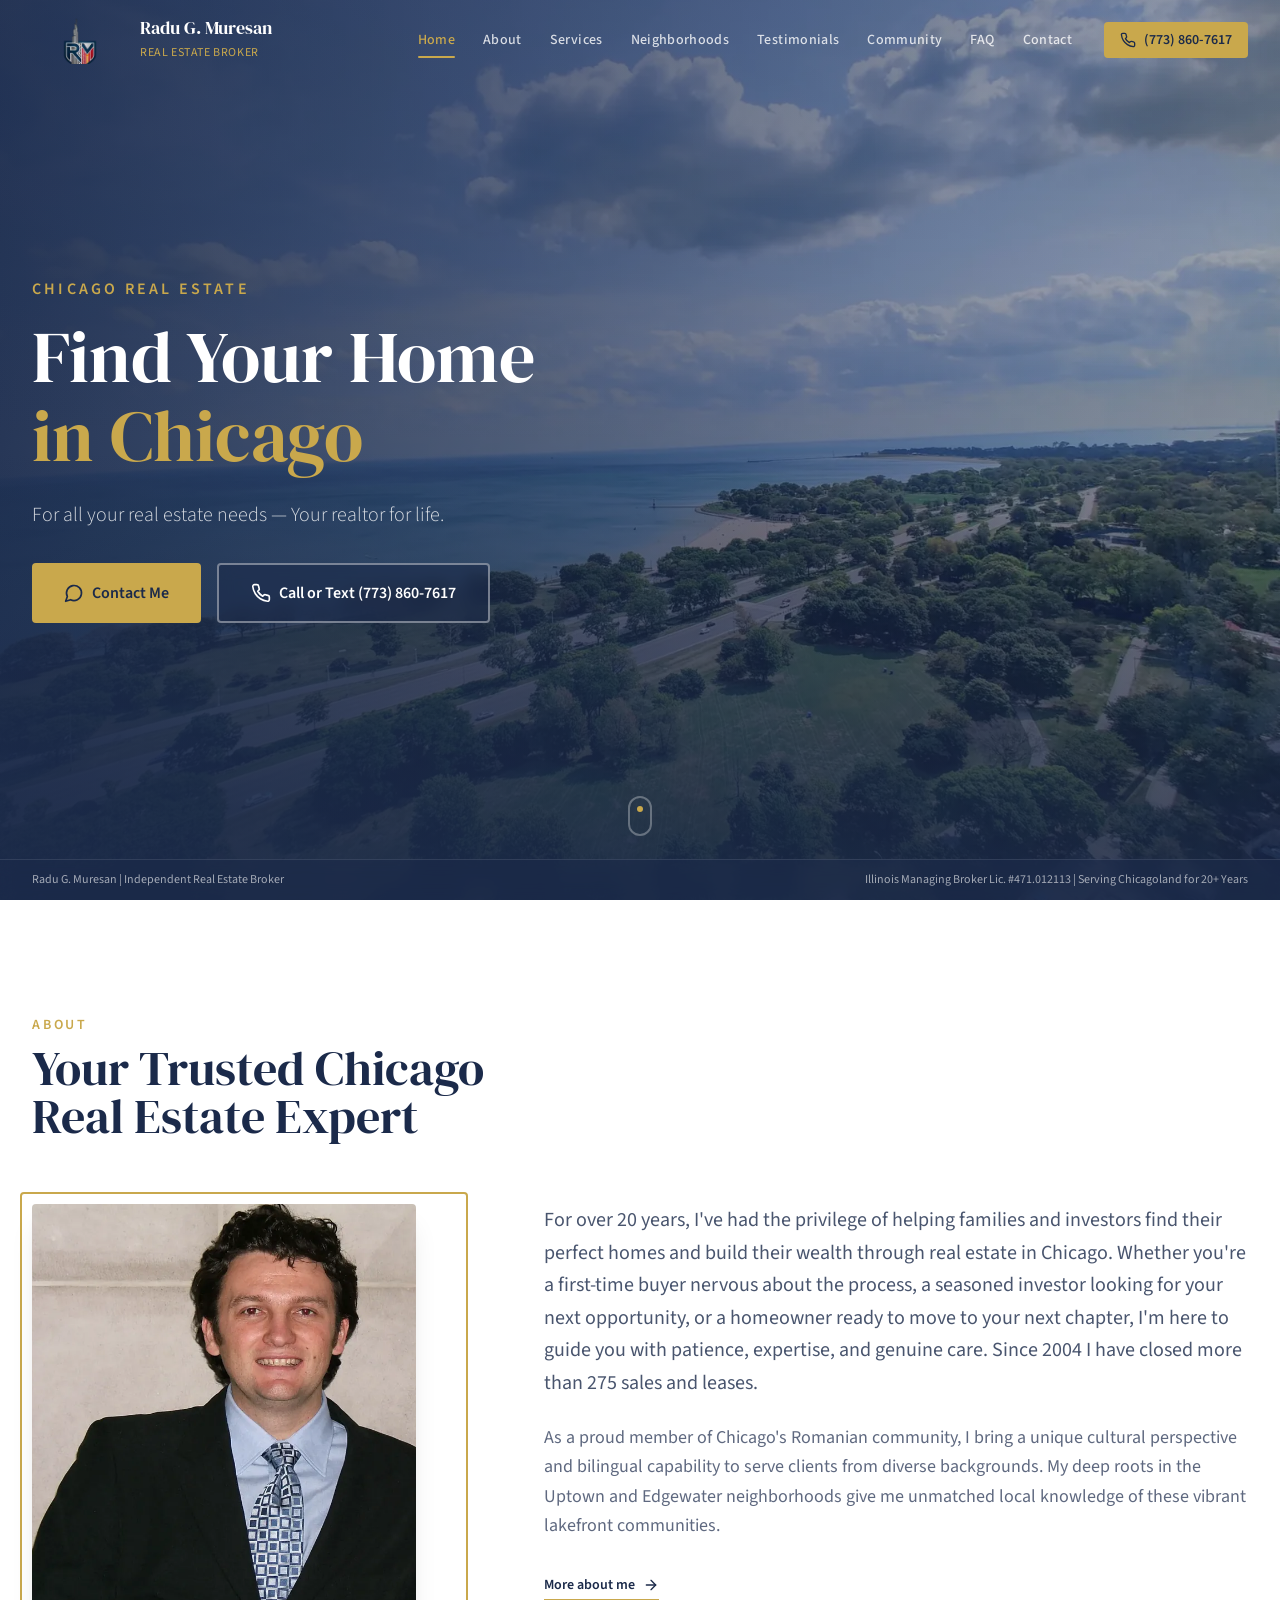
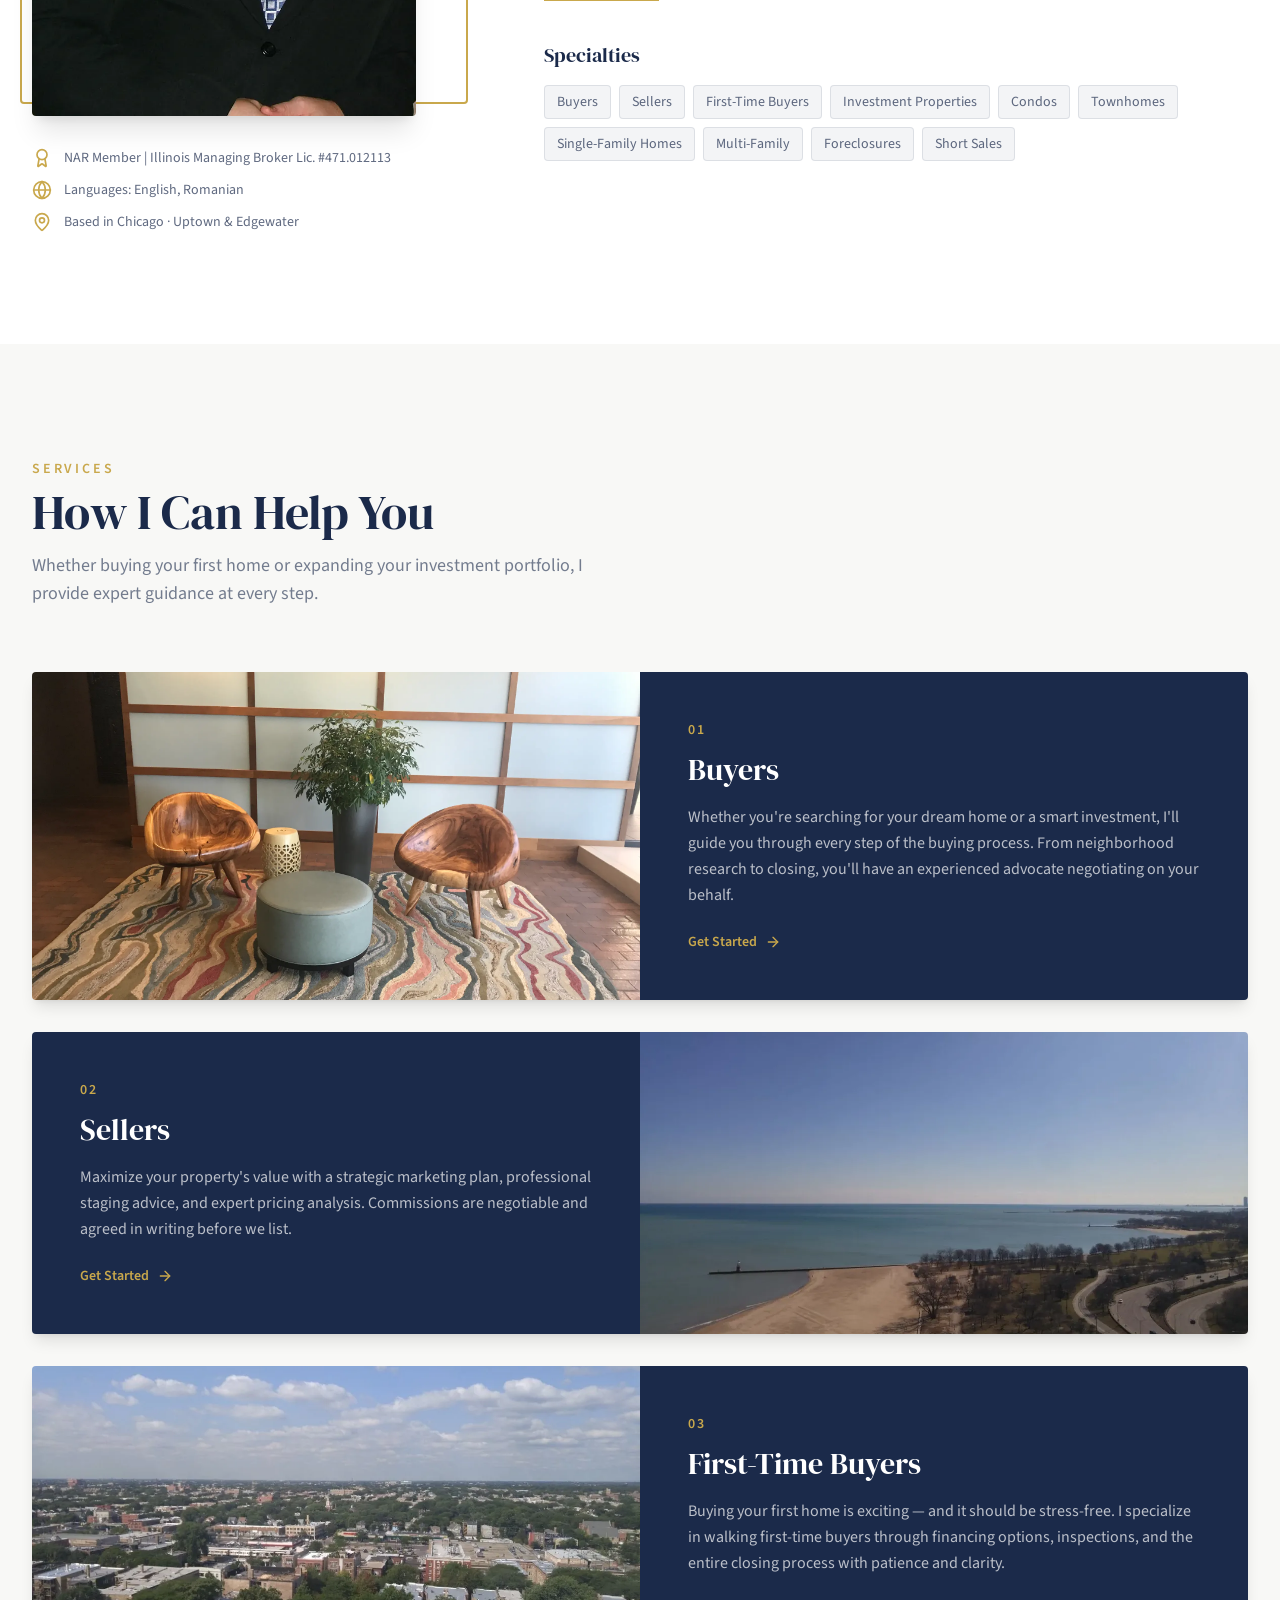
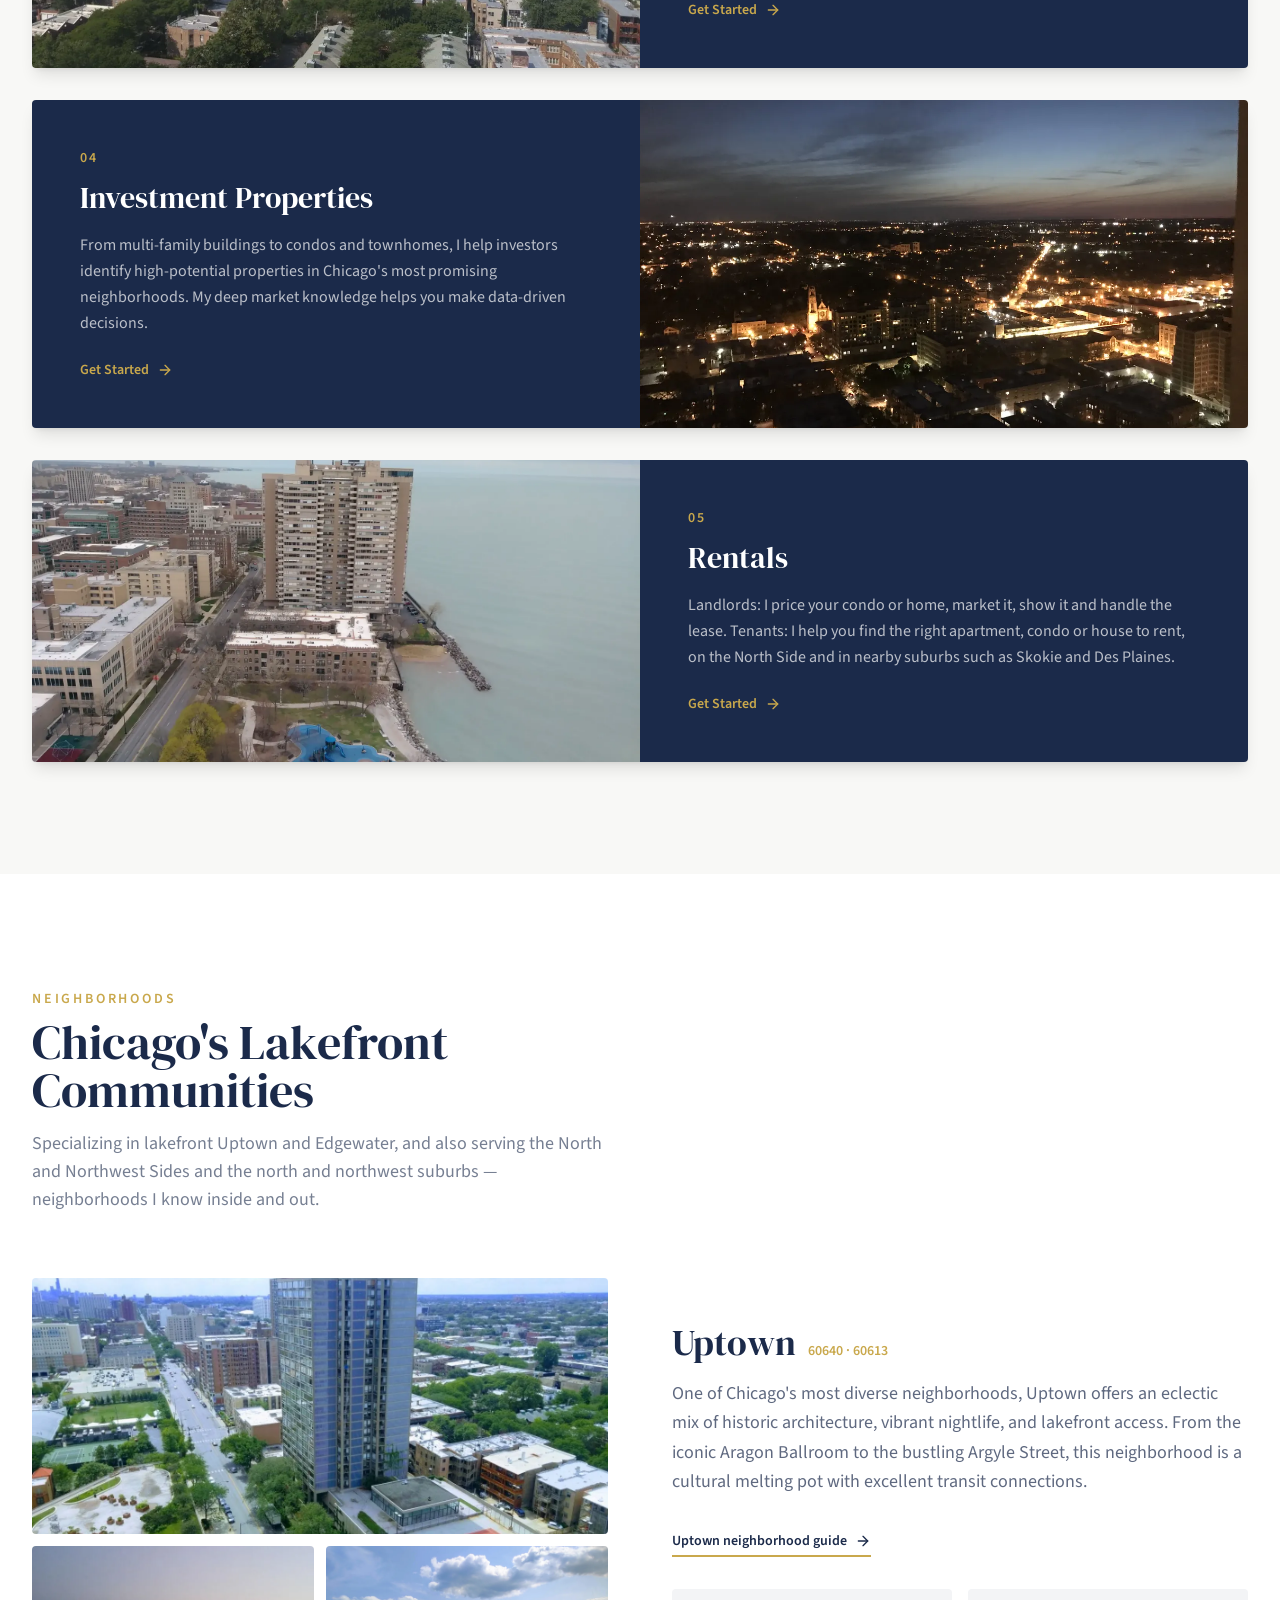
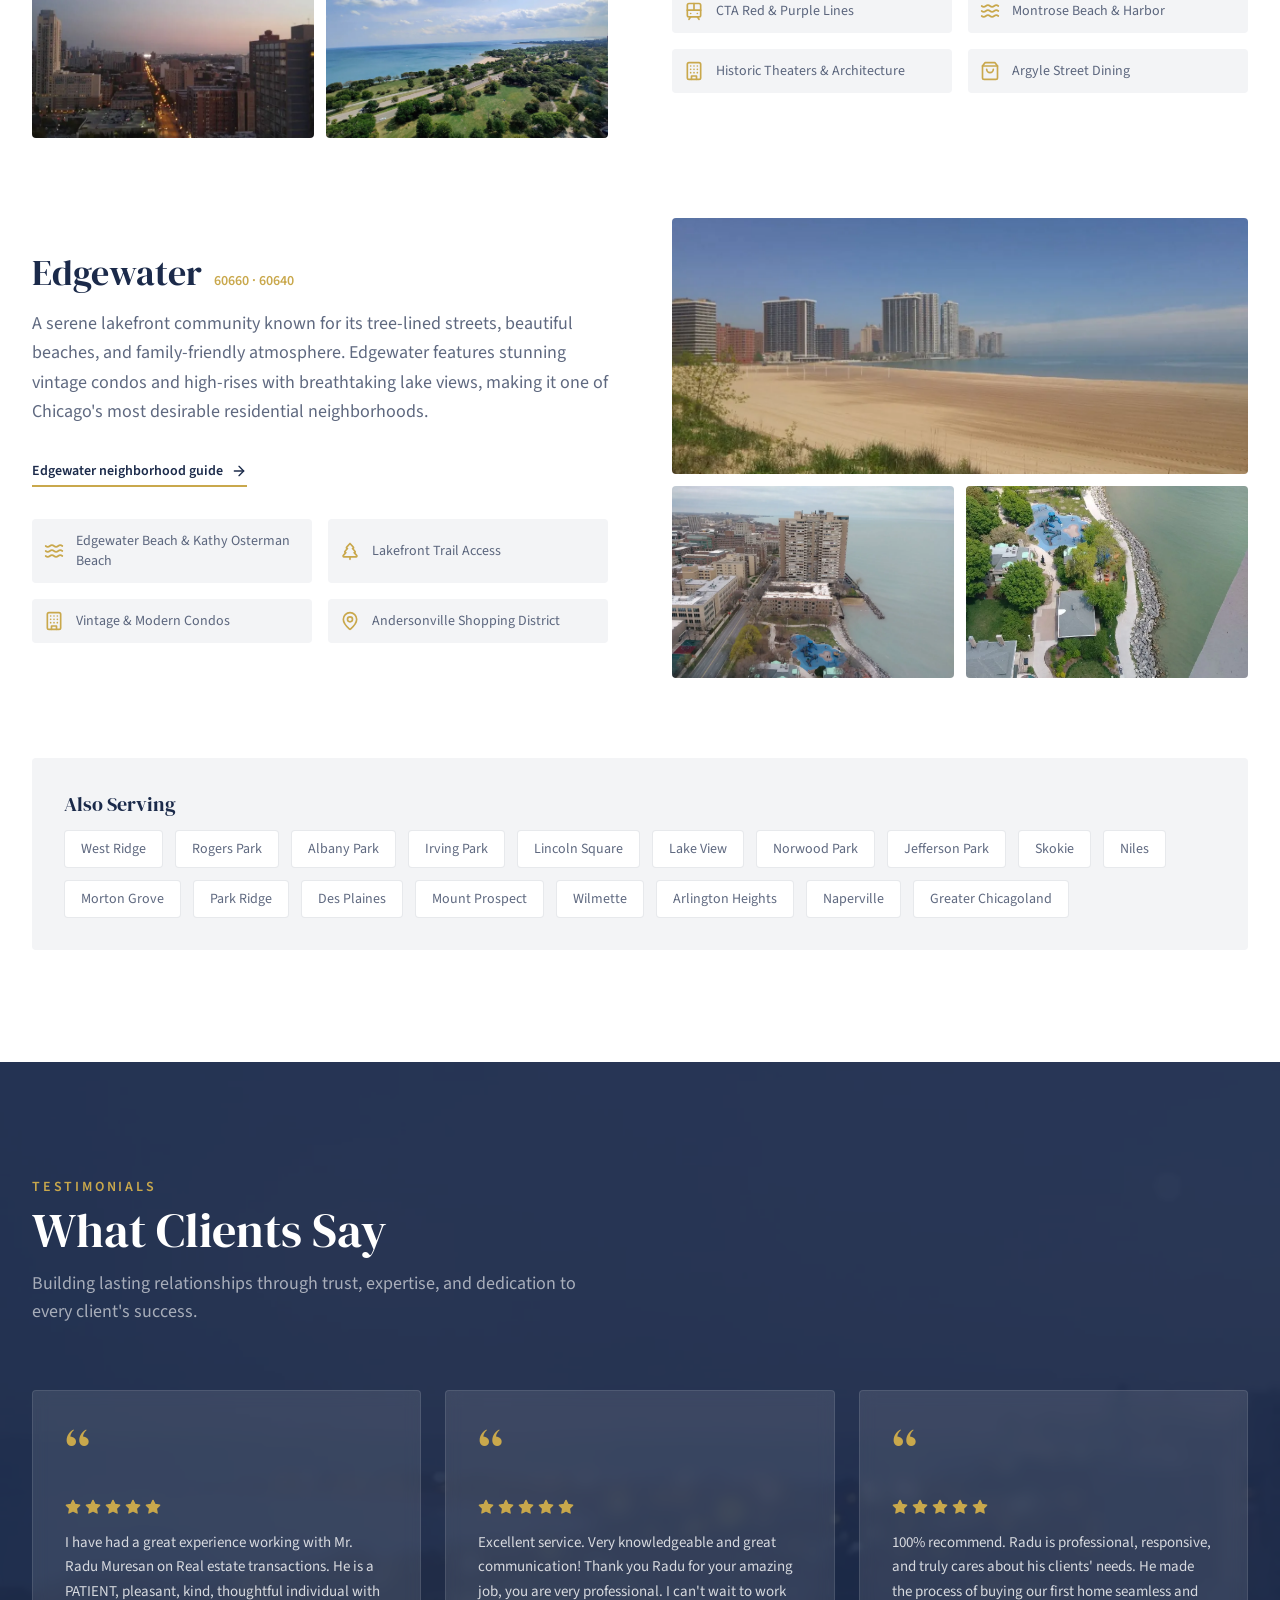
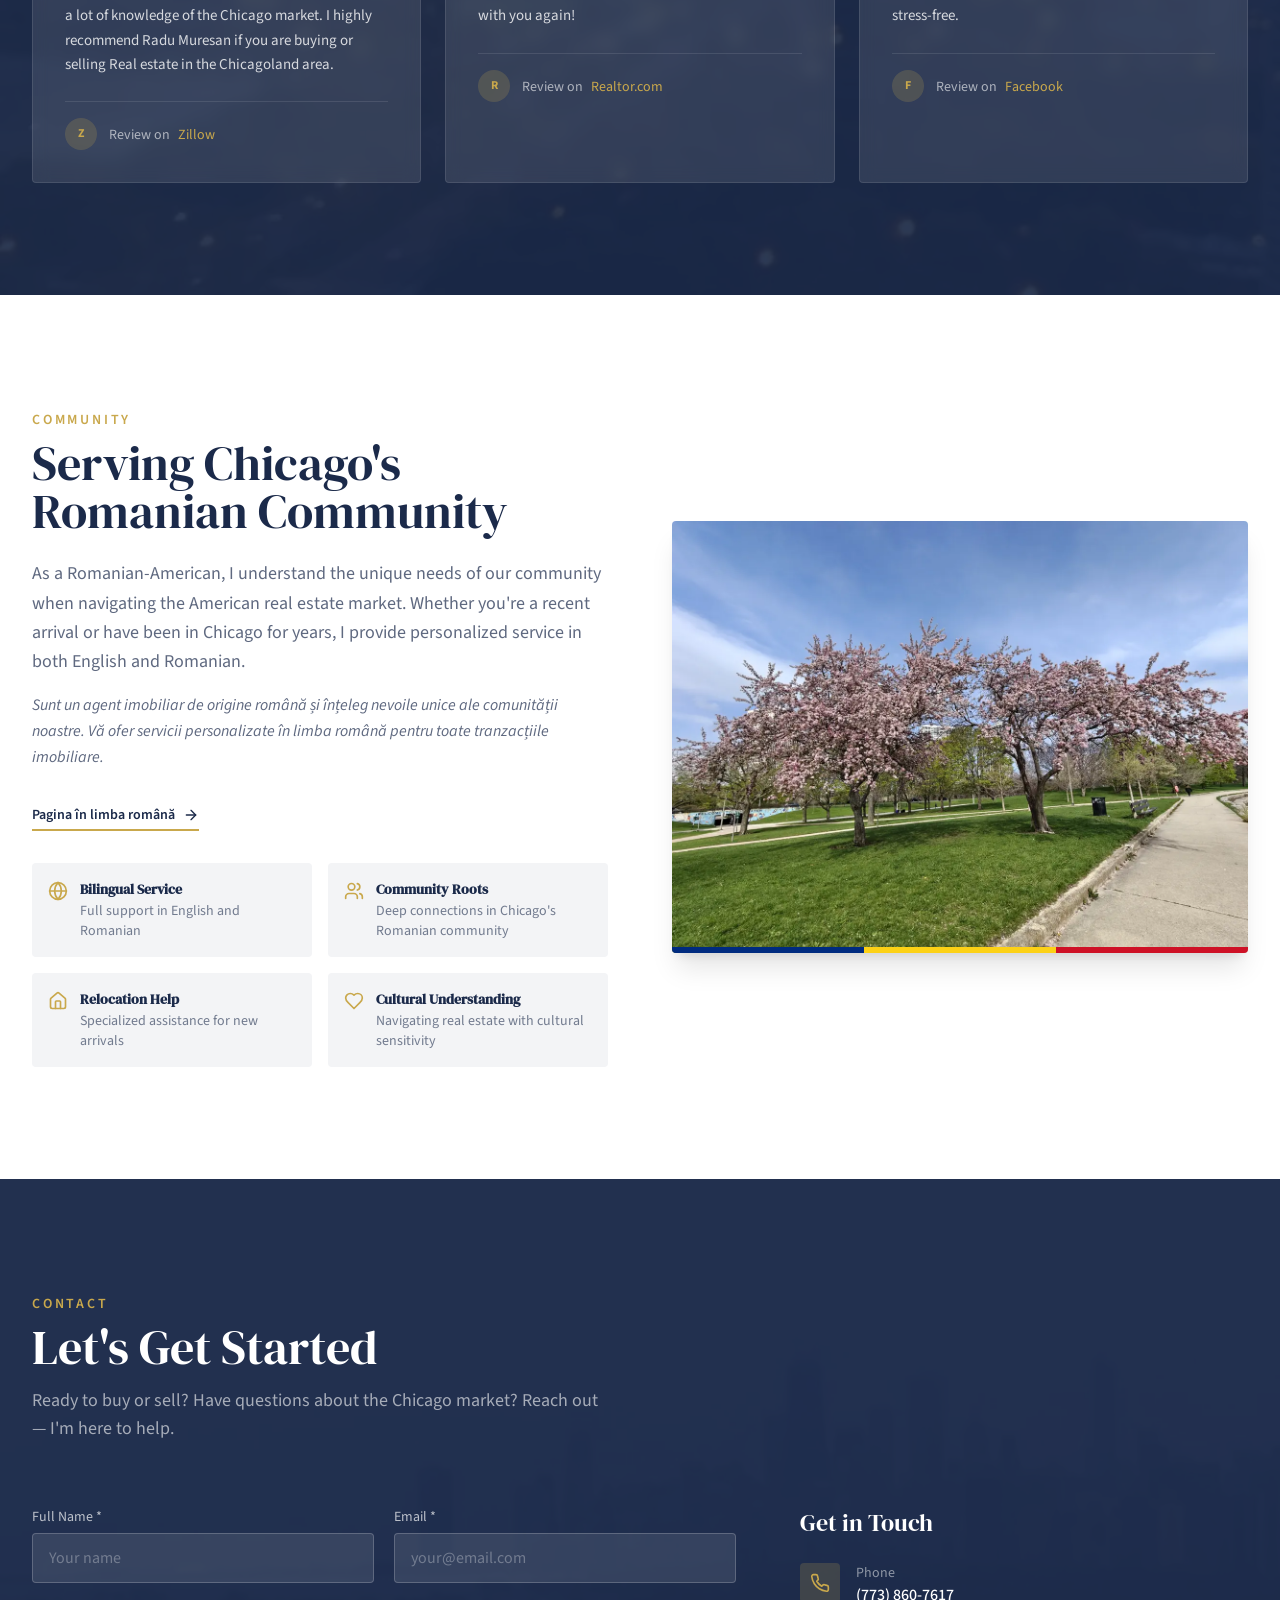
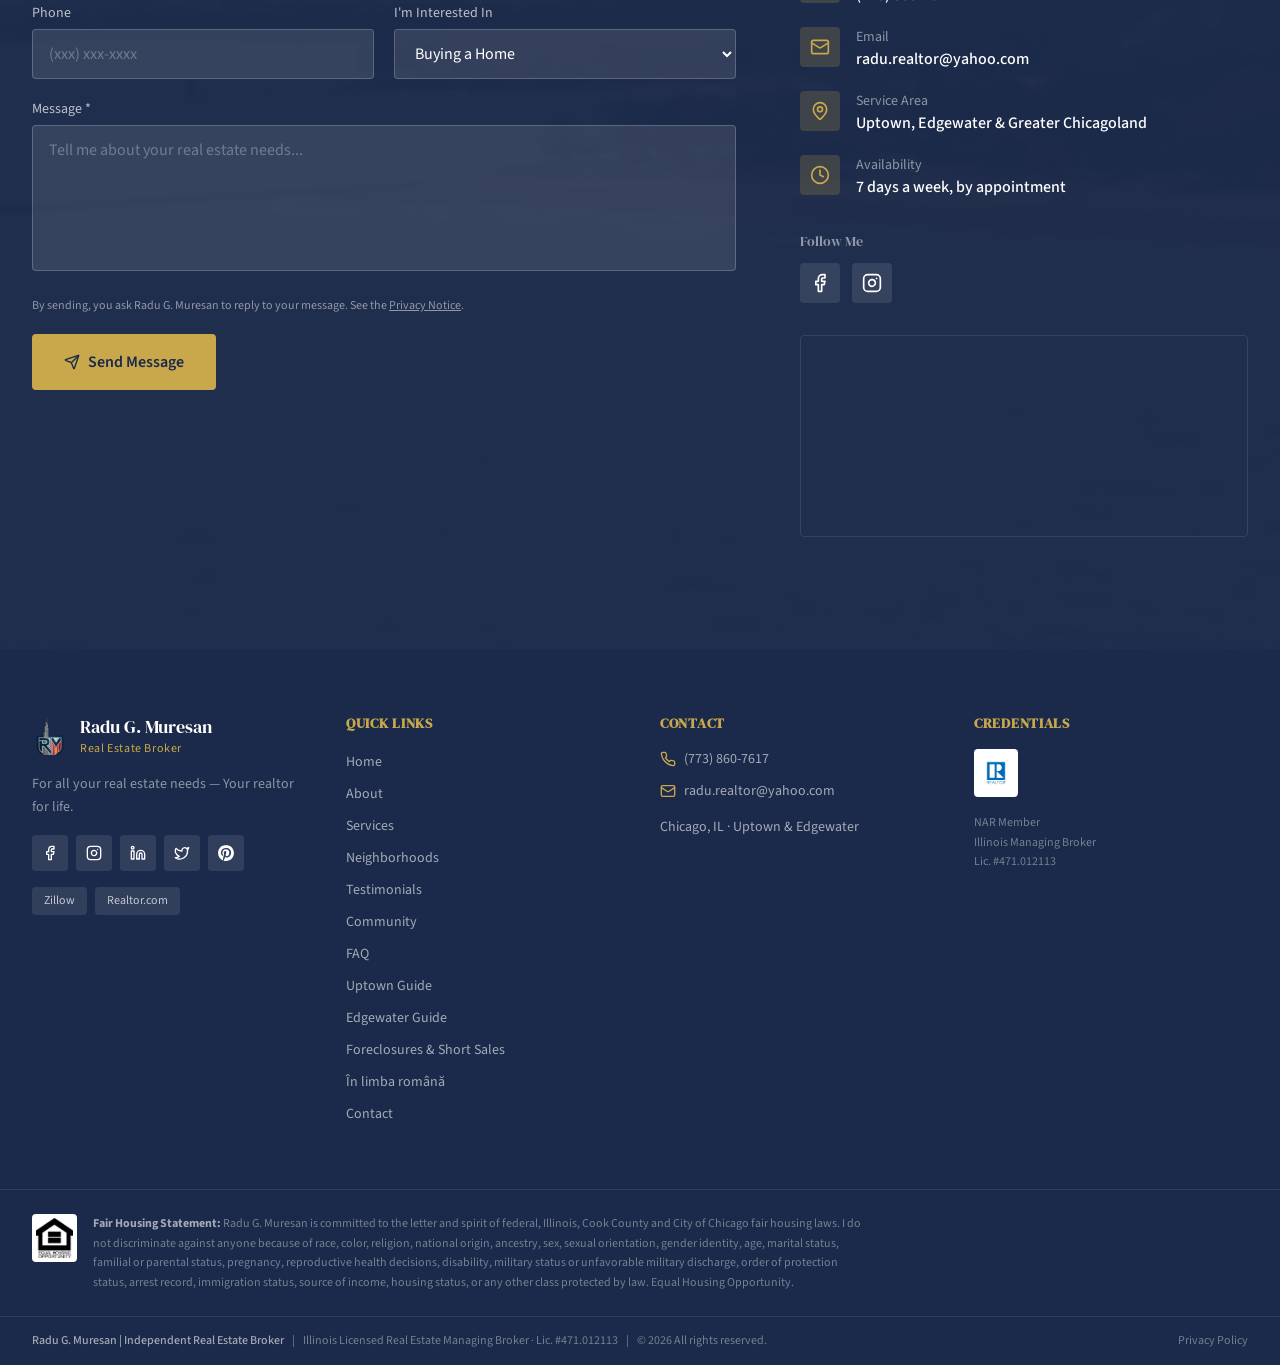
==== commit 57b5a3e2: "Revert "In real estate since 2003 (owner confirmed), replacing 'since 2004'" This reverts commit 35e" ====
--- a/index.html
+++ b/index.html
@@ -327,7 +327,7 @@
   
     
 
-    <div id="root"><div class="min-h-screen flex flex-col bg-white"><nav id="site-nav" class="fixed top-0 left-0 right-0 z-50 transition-all duration-500 bg-transparent"><div class="container flex items-center justify-between h-16 md:h-20"><a href="#home" class="flex items-center gap-3 shrink-0"><img alt="Radu G. Muresan logo" class="h-12 w-12 object-contain" src="/assets/media/radu-muresan-mark-96.webp" width="96" height="106"><div><span class="text-white font-serif text-lg leading-tight block">Radu G. Muresan</span><span class="text-[#C9A84C] text-xs tracking-wider uppercase">Real Estate Broker</span></div></a><div class="hidden lg:flex items-center gap-1"><a href="#home" data-nav-link data-desktop class="px-3 py-2 text-sm font-medium tracking-wide transition-colors relative text-white/80 hover:text-white">Home<span data-active-bar class="hidden absolute bottom-0 left-3 right-3 h-0.5 bg-[#C9A84C] rounded-full"></span></a><a href="#about" data-nav-link data-desktop class="px-3 py-2 text-sm font-medium tracking-wide transition-colors relative text-white/80 hover:text-white">About<span data-active-bar class="hidden absolute bottom-0 left-3 right-3 h-0.5 bg-[#C9A84C] rounded-full"></span></a><a href="#services" data-nav-link data-desktop class="px-3 py-2 text-sm font-medium tracking-wide transition-colors relative text-white/80 hover:text-white">Services<span data-active-bar class="hidden absolute bottom-0 left-3 right-3 h-0.5 bg-[#C9A84C] rounded-full"></span></a><a href="#neighborhoods" data-nav-link data-desktop class="px-3 py-2 text-sm font-medium tracking-wide transition-colors relative text-white/80 hover:text-white">Neighborhoods<span data-active-bar class="hidden absolute bottom-0 left-3 right-3 h-0.5 bg-[#C9A84C] rounded-full"></span></a><a href="#testimonials" data-nav-link data-desktop class="px-3 py-2 text-sm font-medium tracking-wide transition-colors relative text-white/80 hover:text-white">Testimonials<span data-active-bar class="hidden absolute bottom-0 left-3 right-3 h-0.5 bg-[#C9A84C] rounded-full"></span></a><a href="#community" data-nav-link data-desktop class="px-3 py-2 text-sm font-medium tracking-wide transition-colors relative text-white/80 hover:text-white">Community<span data-active-bar class="hidden absolute bottom-0 left-3 right-3 h-0.5 bg-[#C9A84C] rounded-full"></span></a><a href="/faq" class="px-3 py-2 text-sm font-medium tracking-wide transition-colors relative text-white/80 hover:text-white">FAQ<span data-active-bar class="hidden absolute bottom-0 left-3 right-3 h-0.5 bg-[#C9A84C] rounded-full"></span></a><a href="#contact" data-nav-link data-desktop class="px-3 py-2 text-sm font-medium tracking-wide transition-colors relative text-white/80 hover:text-white">Contact<span data-active-bar class="hidden absolute bottom-0 left-3 right-3 h-0.5 bg-[#C9A84C] rounded-full"></span></a><a href="tel:+17738607617" class="ml-4 flex items-center gap-2 bg-[#C9A84C] text-[#1B2A4A] px-4 py-2 rounded text-sm font-semibold hover:bg-[#d4b65e] transition-colors"><svg xmlns="http://www.w3.org/2000/svg" width="24" height="24" viewBox="0 0 24 24" fill="none" stroke="currentColor" stroke-width="2" stroke-linecap="round" stroke-linejoin="round" class="lucide lucide-phone w-4 h-4"><path d="M22 16.92v3a2 2 0 0 1-2.18 2 19.79 19.79 0 0 1-8.63-3.07 19.5 19.5 0 0 1-6-6 19.79 19.79 0 0 1-3.07-8.67A2 2 0 0 1 4.11 2h3a2 2 0 0 1 2 1.72 12.84 12.84 0 0 0 .7 2.81 2 2 0 0 1-.45 2.11L8.09 9.91a16 16 0 0 0 6 6l1.27-1.27a2 2 0 0 1 2.11-.45 12.84 12.84 0 0 0 2.81.7A2 2 0 0 1 22 16.92z"></path></svg>(773) 860-7617</a></div><button id="menu-toggle" type="button" class="lg:hidden text-white p-2" aria-label="Toggle menu" aria-expanded="false" aria-controls="mobile-menu"><svg xmlns="http://www.w3.org/2000/svg" width="24" height="24" viewBox="0 0 24 24" fill="none" stroke="currentColor" stroke-width="2" stroke-linecap="round" stroke-linejoin="round" class="lucide lucide-menu w-6 h-6"><line x1="4" x2="20" y1="12" y2="12"></line><line x1="4" x2="20" y1="6" y2="6"></line><line x1="4" x2="20" y1="18" y2="18"></line></svg></button></div></nav><div id="mobile-menu" class="fixed inset-0 z-40 bg-[#1B2A4A]/98 backdrop-blur-lg hidden flex-col pt-20 lg:hidden"><div class="flex flex-col items-center gap-2 py-8"><a href="#home" data-nav-link class="text-xl font-serif py-3 px-6 transition-colors text-white/80">Home</a><a href="#about" data-nav-link class="text-xl font-serif py-3 px-6 transition-colors text-white/80">About</a><a href="#services" data-nav-link class="text-xl font-serif py-3 px-6 transition-colors text-white/80">Services</a><a href="#neighborhoods" data-nav-link class="text-xl font-serif py-3 px-6 transition-colors text-white/80">Neighborhoods</a><a href="#testimonials" data-nav-link class="text-xl font-serif py-3 px-6 transition-colors text-white/80">Testimonials</a><a href="#community" data-nav-link class="text-xl font-serif py-3 px-6 transition-colors text-white/80">Community</a><a href="/faq" class="text-xl font-serif py-3 px-6 transition-colors text-white/80">FAQ</a><a href="#contact" data-nav-link class="text-xl font-serif py-3 px-6 transition-colors text-white/80">Contact</a><a href="tel:+17738607617" class="mt-6 flex items-center gap-2 bg-[#C9A84C] text-[#1B2A4A] px-6 py-3 rounded text-lg font-semibold">(773) 860-7617</a></div><div class="mt-auto pb-8 text-center"><p class="text-white/50 text-xs">Radu G. Muresan | Independent Real Estate Broker</p><p class="text-white/40 text-xs mt-1">Illinois Licensed Real Estate Managing Broker · Lic. #471.012113</p></div></div><main class="flex-1"><section id="home" class="relative h-screen min-h-[600px] overflow-hidden"><div class="absolute inset-0"><img alt="Chicago lakefront panorama" class="w-full h-full object-cover" src="/assets/media/chicago-lakefront-panorama.webp" fetchpriority="high" width="1600" height="1200"><div class="absolute inset-0 bg-gradient-to-r from-[#1B2A4A]/90 via-[#1B2A4A]/60 to-[#1B2A4A]/30"></div><div class="absolute inset-0 bg-gradient-to-t from-[#1B2A4A]/80 via-transparent to-[#1B2A4A]/20"></div></div><div class="relative h-full container flex flex-col justify-center"><div class="max-w-2xl"><div><span class="inline-block text-[#C9A84C] text-sm md:text-base font-semibold tracking-[0.2em] uppercase mb-4">Chicago Real Estate</span></div><h1 class="font-serif text-4xl sm:text-5xl md:text-6xl lg:text-7xl text-white leading-[1.1] mb-6">Find Your Home <br><span class="text-[#C9A84C]">in Chicago</span></h1><p class="text-white/80 text-lg md:text-xl font-light leading-relaxed mb-8 max-w-lg">For all your real estate needs — Your realtor for life.</p><div class="flex flex-col sm:flex-row gap-4"><a href="#contact" class="flex items-center justify-center gap-2 bg-[#C9A84C] text-[#1B2A4A] px-8 py-4 rounded font-semibold text-base hover:bg-[#d4b65e] transition-all hover:shadow-lg hover:shadow-[#C9A84C]/20"><svg xmlns="http://www.w3.org/2000/svg" width="24" height="24" viewBox="0 0 24 24" fill="none" stroke="currentColor" stroke-width="2" stroke-linecap="round" stroke-linejoin="round" class="lucide lucide-message-circle w-5 h-5"><path d="M7.9 20A9 9 0 1 0 4 16.1L2 22Z"></path></svg>Contact Me</a><a href="tel:+17738607617" class="flex items-center justify-center gap-2 border-2 border-white/40 bg-[#1B2A4A]/60 backdrop-blur-sm text-white px-8 py-4 rounded font-semibold text-base hover:border-white hover:bg-white/10 transition-all"><svg xmlns="http://www.w3.org/2000/svg" width="24" height="24" viewBox="0 0 24 24" fill="none" stroke="currentColor" stroke-width="2" stroke-linecap="round" stroke-linejoin="round" class="lucide lucide-phone w-5 h-5"><path d="M22 16.92v3a2 2 0 0 1-2.18 2 19.79 19.79 0 0 1-8.63-3.07 19.5 19.5 0 0 1-6-6 19.79 19.79 0 0 1-3.07-8.67A2 2 0 0 1 4.11 2h3a2 2 0 0 1 2 1.72 12.84 12.84 0 0 0 .7 2.81 2 2 0 0 1-.45 2.11L8.09 9.91a16 16 0 0 0 6 6l1.27-1.27a2 2 0 0 1 2.11-.45 12.84 12.84 0 0 0 2.81.7A2 2 0 0 1 22 16.92z"></path></svg>Call or Text (773) 860-7617</a></div></div></div><div class="absolute bottom-0 left-0 right-0 bg-[#1B2A4A]/60 backdrop-blur-sm border-t border-white/10"><div class="container py-3 flex flex-col sm:flex-row items-center justify-between gap-2 text-xs text-white/60"><span>Radu G. Muresan | Independent Real Estate Broker</span><span>Illinois Managing Broker Lic. #471.012113 | Serving Chicagoland for 20+ Years</span></div></div><div class="absolute bottom-16 left-1/2 -translate-x-1/2 hidden md:block"><div class="w-6 h-10 border-2 border-white/30 rounded-full flex justify-center pt-2"><div class="w-1.5 h-1.5 bg-[#C9A84C] rounded-full"></div></div></div></section><section id="about" class="section-padding bg-white"><div class="container"><div class="mb-16"><span class="text-[#C9A84C] text-sm font-semibold tracking-[0.2em] uppercase">About</span><h2 class="font-serif text-3xl md:text-4xl lg:text-5xl text-[#1B2A4A] mt-2">Your Trusted Chicago<br class="hidden md:block"> Real Estate Expert</h2></div><div class="grid lg:grid-cols-5 gap-12 lg:gap-16 items-start"><div class="lg:col-span-2 relative"><div class="relative"><div class="absolute -top-3 -left-3 w-full h-full border-2 border-[#C9A84C] rounded-sm"></div><img loading="lazy" decoding="async" alt="Radu G. Muresan" class="relative w-full max-w-sm rounded-sm shadow-xl object-cover aspect-[3/4]" src="/assets/media/radu-muresan-headshot.webp" width="900" height="923"></div><div class="mt-8 space-y-3"><div class="flex items-center gap-3 text-[#1B2A4A]/70"><svg xmlns="http://www.w3.org/2000/svg" width="24" height="24" viewBox="0 0 24 24" fill="none" stroke="currentColor" stroke-width="2" stroke-linecap="round" stroke-linejoin="round" class="lucide lucide-award w-5 h-5 text-[#C9A84C] shrink-0"><path d="m15.477 12.89 1.515 8.526a.5.5 0 0 1-.81.47l-3.58-2.687a1 1 0 0 0-1.197 0l-3.586 2.686a.5.5 0 0 1-.81-.469l1.514-8.526"></path><circle cx="12" cy="8" r="6"></circle></svg><span class="text-sm">NAR Member | Illinois Managing Broker Lic. #471.012113</span></div><div class="flex items-center gap-3 text-[#1B2A4A]/70"><svg xmlns="http://www.w3.org/2000/svg" width="24" height="24" viewBox="0 0 24 24" fill="none" stroke="currentColor" stroke-width="2" stroke-linecap="round" stroke-linejoin="round" class="lucide lucide-globe w-5 h-5 text-[#C9A84C] shrink-0"><circle cx="12" cy="12" r="10"></circle><path d="M12 2a14.5 14.5 0 0 0 0 20 14.5 14.5 0 0 0 0-20"></path><path d="M2 12h20"></path></svg><span class="text-sm">Languages: English, Romanian</span></div><div class="flex items-center gap-3 text-[#1B2A4A]/70"><svg xmlns="http://www.w3.org/2000/svg" width="24" height="24" viewBox="0 0 24 24" fill="none" stroke="currentColor" stroke-width="2" stroke-linecap="round" stroke-linejoin="round" class="lucide lucide-map-pin w-5 h-5 text-[#C9A84C] shrink-0"><path d="M20 10c0 4.993-5.539 10.193-7.399 11.799a1 1 0 0 1-1.202 0C9.539 20.193 4 14.993 4 10a8 8 0 0 1 16 0"></path><circle cx="12" cy="10" r="3"></circle></svg><span class="text-sm">Based in Chicago · Uptown &amp; Edgewater</span></div></div></div><div class="lg:col-span-3"><p class="text-lg md:text-xl leading-relaxed text-[#1B2A4A]/80 mb-6">For over 20 years, I've had the privilege of helping families and investors find their perfect homes and build their wealth through real estate in Chicago. Whether you're a first-time buyer nervous about the process, a seasoned investor looking for your next opportunity, or a homeowner ready to move to your next chapter, I'm here to guide you with patience, expertise, and genuine care. In real estate since 2003, I have closed more than 275 sales and leases.</p><p class="text-lg leading-relaxed text-[#1B2A4A]/70 mb-8">As a proud member of Chicago's Romanian community, I bring a unique cultural perspective and bilingual capability to serve clients from diverse backgrounds. My deep roots in the Uptown and Edgewater neighborhoods give me unmatched local knowledge of these vibrant lakefront communities.</p><a href="/about" class="inline-flex items-center gap-2 text-[#1B2A4A] font-semibold text-sm hover:gap-3 transition-all mb-10" style="border-bottom:2px solid #C9A84C;padding-bottom:.25rem">More about me <svg xmlns="http://www.w3.org/2000/svg" width="24" height="24" viewBox="0 0 24 24" fill="none" stroke="currentColor" stroke-width="2" stroke-linecap="round" stroke-linejoin="round" class="lucide lucide-arrow-right w-4 h-4"><path d="M5 12h14"></path><path d="m12 5 7 7-7 7"></path></svg></a><div class="mb-10"><h3 class="font-serif text-xl text-[#1B2A4A] mb-4">Specialties</h3><div class="flex flex-wrap gap-2"><span class="px-3 py-1.5 bg-[#1B2A4A]/5 text-[#1B2A4A]/70 text-sm rounded border border-[#1B2A4A]/10">Buyers</span><span class="px-3 py-1.5 bg-[#1B2A4A]/5 text-[#1B2A4A]/70 text-sm rounded border border-[#1B2A4A]/10">Sellers</span><span class="px-3 py-1.5 bg-[#1B2A4A]/5 text-[#1B2A4A]/70 text-sm rounded border border-[#1B2A4A]/10">First-Time Buyers</span><span class="px-3 py-1.5 bg-[#1B2A4A]/5 text-[#1B2A4A]/70 text-sm rounded border border-[#1B2A4A]/10">Investment Properties</span><span class="px-3 py-1.5 bg-[#1B2A4A]/5 text-[#1B2A4A]/70 text-sm rounded border border-[#1B2A4A]/10">Condos</span><span class="px-3 py-1.5 bg-[#1B2A4A]/5 text-[#1B2A4A]/70 text-sm rounded border border-[#1B2A4A]/10">Townhomes</span><span class="px-3 py-1.5 bg-[#1B2A4A]/5 text-[#1B2A4A]/70 text-sm rounded border border-[#1B2A4A]/10">Single-Family Homes</span><span class="px-3 py-1.5 bg-[#1B2A4A]/5 text-[#1B2A4A]/70 text-sm rounded border border-[#1B2A4A]/10">Multi-Family</span><span class="px-3 py-1.5 bg-[#1B2A4A]/5 text-[#1B2A4A]/70 text-sm rounded border border-[#1B2A4A]/10">Foreclosures</span><span class="px-3 py-1.5 bg-[#1B2A4A]/5 text-[#1B2A4A]/70 text-sm rounded border border-[#1B2A4A]/10">Short Sales</span></div></div></div></div></div></section><section id="services" class="section-padding bg-[#f8f8f6]"><div class="container"><div class="mb-16"><span class="text-[#C9A84C] text-sm font-semibold tracking-[0.2em] uppercase">Services</span><h2 class="font-serif text-3xl md:text-4xl lg:text-5xl text-[#1B2A4A] mt-2">How I Can Help You</h2><p class="text-[#1B2A4A]/60 mt-4 max-w-xl text-lg">Whether buying your first home or expanding your investment portfolio, I provide expert guidance at every step.</p></div><div class="space-y-8"><div class="grid md:grid-cols-2 gap-0 rounded-sm overflow-hidden shadow-lg "><div class="relative h-64 md:h-auto min-h-[300px] "><img loading="lazy" decoding="async" alt="Seating area in the lobby of a Chicago condo building" class="absolute inset-0 w-full h-full object-cover" src="/assets/media/original-condo-lobby.webp" width="2048" height="1536"></div><div class="bg-[#1B2A4A] p-8 md:p-12 flex flex-col justify-center "><span class="text-[#C9A84C] text-sm font-semibold tracking-[0.15em] uppercase mb-3">01</span><h3 class="font-serif text-2xl md:text-3xl text-white mb-4">Buyers</h3><p class="text-white/70 leading-relaxed mb-6">Whether you're searching for your dream home or a smart investment, I'll guide you through every step of the buying process. From neighborhood research to closing, you'll have an experienced advocate negotiating on your behalf.</p><a href="#contact" class="inline-flex items-center gap-2 text-[#C9A84C] font-semibold text-sm hover:gap-3 transition-all">Get Started <svg xmlns="http://www.w3.org/2000/svg" width="24" height="24" viewBox="0 0 24 24" fill="none" stroke="currentColor" stroke-width="2" stroke-linecap="round" stroke-linejoin="round" class="lucide lucide-arrow-right w-4 h-4"><path d="M5 12h14"></path><path d="m12 5 7 7-7 7"></path></svg></a></div></div><div class="grid md:grid-cols-2 gap-0 rounded-sm overflow-hidden shadow-lg md:direction-rtl"><div class="relative h-64 md:h-auto min-h-[300px] md:order-2"><img loading="lazy" decoding="async" alt="Lake Michigan beach and lakefront park seen from a North Side high-rise" class="absolute inset-0 w-full h-full object-cover" src="/assets/media/original-edgewater-plaza.webp" width="1200" height="675"></div><div class="bg-[#1B2A4A] p-8 md:p-12 flex flex-col justify-center md:order-1"><span class="text-[#C9A84C] text-sm font-semibold tracking-[0.15em] uppercase mb-3">02</span><h3 class="font-serif text-2xl md:text-3xl text-white mb-4">Sellers</h3><p class="text-white/70 leading-relaxed mb-6">Maximize your property's value with a strategic marketing plan, professional staging advice, and expert pricing analysis. Commissions are negotiable and agreed in writing before we list.</p><a href="#contact" class="inline-flex items-center gap-2 text-[#C9A84C] font-semibold text-sm hover:gap-3 transition-all">Get Started <svg xmlns="http://www.w3.org/2000/svg" width="24" height="24" viewBox="0 0 24 24" fill="none" stroke="currentColor" stroke-width="2" stroke-linecap="round" stroke-linejoin="round" class="lucide lucide-arrow-right w-4 h-4"><path d="M5 12h14"></path><path d="m12 5 7 7-7 7"></path></svg></a></div></div><div class="grid md:grid-cols-2 gap-0 rounded-sm overflow-hidden shadow-lg "><div class="relative h-64 md:h-auto min-h-[300px] "><img loading="lazy" decoding="async" alt="Tree-lined neighborhood on Chicago's North Side seen from above" class="absolute inset-0 w-full h-full object-cover" src="/assets/media/original-neighborhood-wide.webp" width="1200" height="675"></div><div class="bg-[#1B2A4A] p-8 md:p-12 flex flex-col justify-center "><span class="text-[#C9A84C] text-sm font-semibold tracking-[0.15em] uppercase mb-3">03</span><h3 class="font-serif text-2xl md:text-3xl text-white mb-4">First-Time Buyers</h3><p class="text-white/70 leading-relaxed mb-6">Buying your first home is exciting — and it should be stress-free. I specialize in walking first-time buyers through financing options, inspections, and the entire closing process with patience and clarity.</p><a href="#contact" class="inline-flex items-center gap-2 text-[#C9A84C] font-semibold text-sm hover:gap-3 transition-all">Get Started <svg xmlns="http://www.w3.org/2000/svg" width="24" height="24" viewBox="0 0 24 24" fill="none" stroke="currentColor" stroke-width="2" stroke-linecap="round" stroke-linejoin="round" class="lucide lucide-arrow-right w-4 h-4"><path d="M5 12h14"></path><path d="m12 5 7 7-7 7"></path></svg></a></div></div><div class="grid md:grid-cols-2 gap-0 rounded-sm overflow-hidden shadow-lg md:direction-rtl"><div class="relative h-64 md:h-auto min-h-[300px] md:order-2"><img loading="lazy" decoding="async" alt="Chicago's North Side at night, seen from a lakefront high-rise" class="absolute inset-0 w-full h-full object-cover" src="/assets/media/chicago-north-side-night.webp" width="1200" height="900"></div><div class="bg-[#1B2A4A] p-8 md:p-12 flex flex-col justify-center md:order-1"><span class="text-[#C9A84C] text-sm font-semibold tracking-[0.15em] uppercase mb-3">04</span><h3 class="font-serif text-2xl md:text-3xl text-white mb-4">Investment Properties</h3><p class="text-white/70 leading-relaxed mb-6">From multi-family buildings to condos and townhomes, I help investors identify high-potential properties in Chicago's most promising neighborhoods. My deep market knowledge helps you make data-driven decisions.</p><a href="#contact" class="inline-flex items-center gap-2 text-[#C9A84C] font-semibold text-sm hover:gap-3 transition-all">Get Started <svg xmlns="http://www.w3.org/2000/svg" width="24" height="24" viewBox="0 0 24 24" fill="none" stroke="currentColor" stroke-width="2" stroke-linecap="round" stroke-linejoin="round" class="lucide lucide-arrow-right w-4 h-4"><path d="M5 12h14"></path><path d="m12 5 7 7-7 7"></path></svg></a></div></div><div class="grid md:grid-cols-2 gap-0 rounded-sm overflow-hidden shadow-lg "><div class="relative h-64 md:h-auto min-h-[300px] "><img loading="lazy" decoding="async" alt="A tree-lined residential street in Edgewater, Chicago" class="absolute inset-0 w-full h-full object-cover" src="/assets/media/edgewater-street.webp" width="1600" height="1200"></div><div class="bg-[#1B2A4A] p-8 md:p-12 flex flex-col justify-center "><span class="text-[#C9A84C] text-sm font-semibold tracking-[0.15em] uppercase mb-3">05</span><h3 class="font-serif text-2xl md:text-3xl text-white mb-4">Rentals</h3><p class="text-white/70 leading-relaxed mb-6">Landlords: I price your condo or home, market it, show it and handle the lease. Tenants: I help you find the right apartment, condo or house to rent, on the North Side and in nearby suburbs such as Skokie and Des Plaines.</p><a href="#contact" class="inline-flex items-center gap-2 text-[#C9A84C] font-semibold text-sm hover:gap-3 transition-all">Get Started <svg xmlns="http://www.w3.org/2000/svg" width="24" height="24" viewBox="0 0 24 24" fill="none" stroke="currentColor" stroke-width="2" stroke-linecap="round" stroke-linejoin="round" class="lucide lucide-arrow-right w-4 h-4"><path d="M5 12h14"></path><path d="m12 5 7 7-7 7"></path></svg></a></div></div></div></div></section><section id="neighborhoods" class="section-padding bg-white"><div class="container"><div class="mb-16"><span class="text-[#C9A84C] text-sm font-semibold tracking-[0.2em] uppercase">Neighborhoods</span><h2 class="font-serif text-3xl md:text-4xl lg:text-5xl text-[#1B2A4A] mt-2">Chicago's Lakefront<br class="hidden md:block"> Communities</h2><p class="text-[#1B2A4A]/60 mt-4 max-w-xl text-lg">Specializing in lakefront Uptown and Edgewater, and also serving the North and Northwest Sides and the north and northwest suburbs — neighborhoods I know inside and out.</p></div><div class="mb-20 last:mb-0"><div class="grid lg:grid-cols-2 gap-10 lg:gap-16 items-center "><div class="grid grid-cols-2 gap-3 "><div class="col-span-2"><img loading="lazy" decoding="async" alt="Uptown aerial view" class="w-full h-48 md:h-64 object-cover rounded-sm" src="/assets/media/uptown-aerial-view.webp" width="1280" height="720"></div><img loading="lazy" decoding="async" alt="Uptown street" class="w-full h-36 md:h-48 object-cover rounded-sm" src="/assets/media/uptown-street.webp" width="720" height="1280"><img loading="lazy" decoding="async" alt="Lake Michigan shoreline, beach and lakefront park seen from a North Side high-rise" class="w-full h-36 md:h-48 object-cover rounded-sm" src="/assets/media/lake-michigan-shoreline-highrise-view.webp" width="1280" height="960"></div><div class=""><div class="flex items-baseline gap-3 mb-4"><h3 class="font-serif text-3xl md:text-4xl text-[#1B2A4A]">Uptown</h3><span class="text-[#C9A84C] text-sm font-semibold">60640 · 60613</span></div><p class="text-[#1B2A4A]/70 leading-relaxed mb-8 text-lg">One of Chicago's most diverse neighborhoods, Uptown offers an eclectic mix of historic architecture, vibrant nightlife, and lakefront access. From the iconic Aragon Ballroom to the bustling Argyle Street, this neighborhood is a cultural melting pot with excellent transit connections.</p><a href="/uptown" class="inline-flex items-center gap-2 text-[#1B2A4A] font-semibold text-sm hover:gap-3 transition-all mb-8" style="border-bottom:2px solid #C9A84C;padding-bottom:.25rem">Uptown neighborhood guide <svg xmlns="http://www.w3.org/2000/svg" width="24" height="24" viewBox="0 0 24 24" fill="none" stroke="currentColor" stroke-width="2" stroke-linecap="round" stroke-linejoin="round" class="lucide lucide-arrow-right w-4 h-4" aria-hidden="true"><path d="M5 12h14"></path><path d="m12 5 7 7-7 7"></path></svg></a><div class="grid grid-cols-1 sm:grid-cols-2 gap-4"><div class="flex items-center gap-3 p-3 bg-[#1B2A4A]/5 rounded"><svg xmlns="http://www.w3.org/2000/svg" width="24" height="24" viewBox="0 0 24 24" fill="none" stroke="currentColor" stroke-width="2" stroke-linecap="round" stroke-linejoin="round" class="lucide lucide-tram-front w-5 h-5 text-[#C9A84C] shrink-0"><rect width="16" height="16" x="4" y="3" rx="2"></rect><path d="M4 11h16"></path><path d="M12 3v8"></path><path d="m8 19-2 3"></path><path d="m18 22-2-3"></path><path d="M8 15h.01"></path><path d="M16 15h.01"></path></svg><span class="text-sm text-[#1B2A4A]/70">CTA Red &amp; Purple Lines</span></div><div class="flex items-center gap-3 p-3 bg-[#1B2A4A]/5 rounded"><svg xmlns="http://www.w3.org/2000/svg" width="24" height="24" viewBox="0 0 24 24" fill="none" stroke="currentColor" stroke-width="2" stroke-linecap="round" stroke-linejoin="round" class="lucide lucide-waves w-5 h-5 text-[#C9A84C] shrink-0"><path d="M2 6c.6.5 1.2 1 2.5 1C7 7 7 5 9.5 5c2.6 0 2.4 2 5 2 2.5 0 2.5-2 5-2 1.3 0 1.9.5 2.5 1"></path><path d="M2 12c.6.5 1.2 1 2.5 1 2.5 0 2.5-2 5-2 2.6 0 2.4 2 5 2 2.5 0 2.5-2 5-2 1.3 0 1.9.5 2.5 1"></path><path d="M2 18c.6.5 1.2 1 2.5 1 2.5 0 2.5-2 5-2 2.6 0 2.4 2 5 2 2.5 0 2.5-2 5-2 1.3 0 1.9.5 2.5 1"></path></svg><span class="text-sm text-[#1B2A4A]/70">Montrose Beach &amp; Harbor</span></div><div class="flex items-center gap-3 p-3 bg-[#1B2A4A]/5 rounded"><svg xmlns="http://www.w3.org/2000/svg" width="24" height="24" viewBox="0 0 24 24" fill="none" stroke="currentColor" stroke-width="2" stroke-linecap="round" stroke-linejoin="round" class="lucide lucide-building w-5 h-5 text-[#C9A84C] shrink-0"><rect width="16" height="20" x="4" y="2" rx="2" ry="2"></rect><path d="M9 22v-4h6v4"></path><path d="M8 6h.01"></path><path d="M16 6h.01"></path><path d="M12 6h.01"></path><path d="M12 10h.01"></path><path d="M12 14h.01"></path><path d="M16 10h.01"></path><path d="M16 14h.01"></path><path d="M8 10h.01"></path><path d="M8 14h.01"></path></svg><span class="text-sm text-[#1B2A4A]/70">Historic Theaters &amp; Architecture</span></div><div class="flex items-center gap-3 p-3 bg-[#1B2A4A]/5 rounded"><svg xmlns="http://www.w3.org/2000/svg" width="24" height="24" viewBox="0 0 24 24" fill="none" stroke="currentColor" stroke-width="2" stroke-linecap="round" stroke-linejoin="round" class="lucide lucide-shopping-bag w-5 h-5 text-[#C9A84C] shrink-0"><path d="M6 2 3 6v14a2 2 0 0 0 2 2h14a2 2 0 0 0 2-2V6l-3-4Z"></path><path d="M3 6h18"></path><path d="M16 10a4 4 0 0 1-8 0"></path></svg><span class="text-sm text-[#1B2A4A]/70">Argyle Street Dining</span></div></div></div></div></div><div class="mb-20 last:mb-0"><div class="grid lg:grid-cols-2 gap-10 lg:gap-16 items-center lg:direction-rtl"><div class="grid grid-cols-2 gap-3 lg:order-2"><div class="col-span-2"><img loading="lazy" decoding="async" alt="Edgewater aerial view" class="w-full h-48 md:h-64 object-cover rounded-sm" src="/assets/media/edgewater-aerial-view.webp" width="1280" height="720"></div><img loading="lazy" decoding="async" alt="Edgewater street" class="w-full h-36 md:h-48 object-cover rounded-sm" src="/assets/media/edgewater-street.webp" width="1600" height="1200"><img loading="lazy" decoding="async" alt="Edgewater lakefront" class="w-full h-36 md:h-48 object-cover rounded-sm" src="/assets/media/edgewater-lakefront.webp" width="960" height="1280"></div><div class="lg:order-1"><div class="flex items-baseline gap-3 mb-4"><h3 class="font-serif text-3xl md:text-4xl text-[#1B2A4A]">Edgewater</h3><span class="text-[#C9A84C] text-sm font-semibold">60660 · 60640</span></div><p class="text-[#1B2A4A]/70 leading-relaxed mb-8 text-lg">A serene lakefront community known for its tree-lined streets, beautiful beaches, and family-friendly atmosphere. Edgewater features stunning vintage condos and high-rises with breathtaking lake views, making it one of Chicago's most desirable residential neighborhoods.</p><a href="/edgewater" class="inline-flex items-center gap-2 text-[#1B2A4A] font-semibold text-sm hover:gap-3 transition-all mb-8" style="border-bottom:2px solid #C9A84C;padding-bottom:.25rem">Edgewater neighborhood guide <svg xmlns="http://www.w3.org/2000/svg" width="24" height="24" viewBox="0 0 24 24" fill="none" stroke="currentColor" stroke-width="2" stroke-linecap="round" stroke-linejoin="round" class="lucide lucide-arrow-right w-4 h-4" aria-hidden="true"><path d="M5 12h14"></path><path d="m12 5 7 7-7 7"></path></svg></a><div class="grid grid-cols-1 sm:grid-cols-2 gap-4"><div class="flex items-center gap-3 p-3 bg-[#1B2A4A]/5 rounded"><svg xmlns="http://www.w3.org/2000/svg" width="24" height="24" viewBox="0 0 24 24" fill="none" stroke="currentColor" stroke-width="2" stroke-linecap="round" stroke-linejoin="round" class="lucide lucide-waves w-5 h-5 text-[#C9A84C] shrink-0"><path d="M2 6c.6.5 1.2 1 2.5 1C7 7 7 5 9.5 5c2.6 0 2.4 2 5 2 2.5 0 2.5-2 5-2 1.3 0 1.9.5 2.5 1"></path><path d="M2 12c.6.5 1.2 1 2.5 1 2.5 0 2.5-2 5-2 2.6 0 2.4 2 5 2 2.5 0 2.5-2 5-2 1.3 0 1.9.5 2.5 1"></path><path d="M2 18c.6.5 1.2 1 2.5 1 2.5 0 2.5-2 5-2 2.6 0 2.4 2 5 2 2.5 0 2.5-2 5-2 1.3 0 1.9.5 2.5 1"></path></svg><span class="text-sm text-[#1B2A4A]/70">Edgewater Beach &amp; Kathy Osterman Beach</span></div><div class="flex items-center gap-3 p-3 bg-[#1B2A4A]/5 rounded"><svg xmlns="http://www.w3.org/2000/svg" width="24" height="24" viewBox="0 0 24 24" fill="none" stroke="currentColor" stroke-width="2" stroke-linecap="round" stroke-linejoin="round" class="lucide lucide-tree-pine w-5 h-5 text-[#C9A84C] shrink-0"><path d="m17 14 3 3.3a1 1 0 0 1-.7 1.7H4.7a1 1 0 0 1-.7-1.7L7 14h-.3a1 1 0 0 1-.7-1.7L9 9h-.2A1 1 0 0 1 8 7.3L12 3l4 4.3a1 1 0 0 1-.8 1.7H15l3 3.3a1 1 0 0 1-.7 1.7H17Z"></path><path d="M12 22v-3"></path></svg><span class="text-sm text-[#1B2A4A]/70">Lakefront Trail Access</span></div><div class="flex items-center gap-3 p-3 bg-[#1B2A4A]/5 rounded"><svg xmlns="http://www.w3.org/2000/svg" width="24" height="24" viewBox="0 0 24 24" fill="none" stroke="currentColor" stroke-width="2" stroke-linecap="round" stroke-linejoin="round" class="lucide lucide-building w-5 h-5 text-[#C9A84C] shrink-0"><rect width="16" height="20" x="4" y="2" rx="2" ry="2"></rect><path d="M9 22v-4h6v4"></path><path d="M8 6h.01"></path><path d="M16 6h.01"></path><path d="M12 6h.01"></path><path d="M12 10h.01"></path><path d="M12 14h.01"></path><path d="M16 10h.01"></path><path d="M16 14h.01"></path><path d="M8 10h.01"></path><path d="M8 14h.01"></path></svg><span class="text-sm text-[#1B2A4A]/70">Vintage &amp; Modern Condos</span></div><div class="flex items-center gap-3 p-3 bg-[#1B2A4A]/5 rounded"><svg xmlns="http://www.w3.org/2000/svg" width="24" height="24" viewBox="0 0 24 24" fill="none" stroke="currentColor" stroke-width="2" stroke-linecap="round" stroke-linejoin="round" class="lucide lucide-map-pin w-5 h-5 text-[#C9A84C] shrink-0"><path d="M20 10c0 4.993-5.539 10.193-7.399 11.799a1 1 0 0 1-1.202 0C9.539 20.193 4 14.993 4 10a8 8 0 0 1 16 0"></path><circle cx="12" cy="10" r="3"></circle></svg><span class="text-sm text-[#1B2A4A]/70">Andersonville Shopping District</span></div></div></div></div></div><div class="mt-12 p-8 bg-[#1B2A4A]/5 rounded-sm"><h3 class="font-serif text-xl text-[#1B2A4A] mb-3">Also Serving</h3><div class="flex flex-wrap gap-3"><a href="/west-ridge-rogers-park" class="px-4 py-2 bg-white text-[#1B2A4A]/70 text-sm rounded border border-[#1B2A4A]/10 hover:text-[#C9A84C] transition-colors">West Ridge</a><a href="/west-ridge-rogers-park" class="px-4 py-2 bg-white text-[#1B2A4A]/70 text-sm rounded border border-[#1B2A4A]/10 hover:text-[#C9A84C] transition-colors">Rogers Park</a><a href="/irving-park-albany-park-lincoln-square" class="px-4 py-2 bg-white text-[#1B2A4A]/70 text-sm rounded border border-[#1B2A4A]/10 hover:text-[#C9A84C] transition-colors">Albany Park</a><a href="/irving-park-albany-park-lincoln-square" class="px-4 py-2 bg-white text-[#1B2A4A]/70 text-sm rounded border border-[#1B2A4A]/10 hover:text-[#C9A84C] transition-colors">Irving Park</a><a href="/irving-park-albany-park-lincoln-square" class="px-4 py-2 bg-white text-[#1B2A4A]/70 text-sm rounded border border-[#1B2A4A]/10 hover:text-[#C9A84C] transition-colors">Lincoln Square</a><span class="px-4 py-2 bg-white text-[#1B2A4A]/70 text-sm rounded border border-[#1B2A4A]/10">Lake View</span><span class="px-4 py-2 bg-white text-[#1B2A4A]/70 text-sm rounded border border-[#1B2A4A]/10">Norwood Park</span><span class="px-4 py-2 bg-white text-[#1B2A4A]/70 text-sm rounded border border-[#1B2A4A]/10">Jefferson Park</span><a href="/skokie-niles-park-ridge-morton-grove" class="px-4 py-2 bg-white text-[#1B2A4A]/70 text-sm rounded border border-[#1B2A4A]/10 hover:text-[#C9A84C] transition-colors">Skokie</a><a href="/skokie-niles-park-ridge-morton-grove" class="px-4 py-2 bg-white text-[#1B2A4A]/70 text-sm rounded border border-[#1B2A4A]/10 hover:text-[#C9A84C] transition-colors">Niles</a><a href="/skokie-niles-park-ridge-morton-grove" class="px-4 py-2 bg-white text-[#1B2A4A]/70 text-sm rounded border border-[#1B2A4A]/10 hover:text-[#C9A84C] transition-colors">Morton Grove</a><a href="/skokie-niles-park-ridge-morton-grove" class="px-4 py-2 bg-white text-[#1B2A4A]/70 text-sm rounded border border-[#1B2A4A]/10 hover:text-[#C9A84C] transition-colors">Park Ridge</a><a href="/des-plaines-mount-prospect" class="px-4 py-2 bg-white text-[#1B2A4A]/70 text-sm rounded border border-[#1B2A4A]/10 hover:text-[#C9A84C] transition-colors">Des Plaines</a><a href="/des-plaines-mount-prospect" class="px-4 py-2 bg-white text-[#1B2A4A]/70 text-sm rounded border border-[#1B2A4A]/10 hover:text-[#C9A84C] transition-colors">Mount Prospect</a><span class="px-4 py-2 bg-white text-[#1B2A4A]/70 text-sm rounded border border-[#1B2A4A]/10">Wilmette</span><span class="px-4 py-2 bg-white text-[#1B2A4A]/70 text-sm rounded border border-[#1B2A4A]/10">Arlington Heights</span><span class="px-4 py-2 bg-white text-[#1B2A4A]/70 text-sm rounded border border-[#1B2A4A]/10">Naperville</span><span class="px-4 py-2 bg-white text-[#1B2A4A]/70 text-sm rounded border border-[#1B2A4A]/10">Greater Chicagoland</span></div></div></div></section><section id="testimonials" class="section-padding relative overflow-hidden"><div class="absolute inset-0"><img loading="lazy" decoding="async" alt="" class="w-full h-full object-cover" src="/assets/media/testimonials-background.webp" width="720" height="1280"><div class="absolute inset-0 bg-[#1B2A4A]/92"></div></div><div class="relative container"><div class="mb-16"><span class="text-[#C9A84C] text-sm font-semibold tracking-[0.2em] uppercase">Testimonials</span><h2 class="font-serif text-3xl md:text-4xl lg:text-5xl text-white mt-2">What Clients Say</h2><p class="text-white/60 mt-4 max-w-xl text-lg">Building lasting relationships through trust, expertise, and dedication to every client's success.</p></div><div class="reviews-grid grid md:grid-cols-2 gap-6"><div class="bg-white/10 backdrop-blur-sm rounded-sm p-8 border border-white/10 hover:border-[#C9A84C]/30 transition-colors"><div class="font-serif text-6xl text-[#C9A84C] leading-none mb-4">“</div><div class="flex gap-1 mb-4"><svg xmlns="http://www.w3.org/2000/svg" width="24" height="24" viewBox="0 0 24 24" fill="none" stroke="currentColor" stroke-width="2" stroke-linecap="round" stroke-linejoin="round" class="lucide lucide-star w-4 h-4 fill-[#C9A84C] text-[#C9A84C]"><polygon points="12 2 15.09 8.26 22 9.27 17 14.14 18.18 21.02 12 17.77 5.82 21.02 7 14.14 2 9.27 8.91 8.26 12 2"></polygon></svg><svg xmlns="http://www.w3.org/2000/svg" width="24" height="24" viewBox="0 0 24 24" fill="none" stroke="currentColor" stroke-width="2" stroke-linecap="round" stroke-linejoin="round" class="lucide lucide-star w-4 h-4 fill-[#C9A84C] text-[#C9A84C]"><polygon points="12 2 15.09 8.26 22 9.27 17 14.14 18.18 21.02 12 17.77 5.82 21.02 7 14.14 2 9.27 8.91 8.26 12 2"></polygon></svg><svg xmlns="http://www.w3.org/2000/svg" width="24" height="24" viewBox="0 0 24 24" fill="none" stroke="currentColor" stroke-width="2" stroke-linecap="round" stroke-linejoin="round" class="lucide lucide-star w-4 h-4 fill-[#C9A84C] text-[#C9A84C]"><polygon points="12 2 15.09 8.26 22 9.27 17 14.14 18.18 21.02 12 17.77 5.82 21.02 7 14.14 2 9.27 8.91 8.26 12 2"></polygon></svg><svg xmlns="http://www.w3.org/2000/svg" width="24" height="24" viewBox="0 0 24 24" fill="none" stroke="currentColor" stroke-width="2" stroke-linecap="round" stroke-linejoin="round" class="lucide lucide-star w-4 h-4 fill-[#C9A84C] text-[#C9A84C]"><polygon points="12 2 15.09 8.26 22 9.27 17 14.14 18.18 21.02 12 17.77 5.82 21.02 7 14.14 2 9.27 8.91 8.26 12 2"></polygon></svg><svg xmlns="http://www.w3.org/2000/svg" width="24" height="24" viewBox="0 0 24 24" fill="none" stroke="currentColor" stroke-width="2" stroke-linecap="round" stroke-linejoin="round" class="lucide lucide-star w-4 h-4 fill-[#C9A84C] text-[#C9A84C]"><polygon points="12 2 15.09 8.26 22 9.27 17 14.14 18.18 21.02 12 17.77 5.82 21.02 7 14.14 2 9.27 8.91 8.26 12 2"></polygon></svg></div><p class="text-white/80 leading-relaxed mb-6 text-[15px]">I have had a great experience working with Mr. Radu Muresan on Real estate transactions. He is a PATIENT, pleasant, kind, thoughtful individual with a lot of knowledge of the Chicago market. I highly recommend Radu Muresan if you are buying or selling Real estate in the Chicagoland area.</p><div class="flex items-center gap-3 pt-4 border-t border-white/10"><div class="w-8 h-8 rounded-full bg-[#C9A84C]/20 flex items-center justify-center"><span class="text-[#C9A84C] text-xs font-bold">Z</span></div><div><span class="text-white/60 text-sm">Review on</span><span class="text-[#C9A84C] text-sm ml-2">Zillow</span></div></div></div><div class="bg-white/10 backdrop-blur-sm rounded-sm p-8 border border-white/10 hover:border-[#C9A84C]/30 transition-colors"><div class="font-serif text-6xl text-[#C9A84C] leading-none mb-4">“</div><div class="flex gap-1 mb-4"><svg xmlns="http://www.w3.org/2000/svg" width="24" height="24" viewBox="0 0 24 24" fill="none" stroke="currentColor" stroke-width="2" stroke-linecap="round" stroke-linejoin="round" class="lucide lucide-star w-4 h-4 fill-[#C9A84C] text-[#C9A84C]"><polygon points="12 2 15.09 8.26 22 9.27 17 14.14 18.18 21.02 12 17.77 5.82 21.02 7 14.14 2 9.27 8.91 8.26 12 2"></polygon></svg><svg xmlns="http://www.w3.org/2000/svg" width="24" height="24" viewBox="0 0 24 24" fill="none" stroke="currentColor" stroke-width="2" stroke-linecap="round" stroke-linejoin="round" class="lucide lucide-star w-4 h-4 fill-[#C9A84C] text-[#C9A84C]"><polygon points="12 2 15.09 8.26 22 9.27 17 14.14 18.18 21.02 12 17.77 5.82 21.02 7 14.14 2 9.27 8.91 8.26 12 2"></polygon></svg><svg xmlns="http://www.w3.org/2000/svg" width="24" height="24" viewBox="0 0 24 24" fill="none" stroke="currentColor" stroke-width="2" stroke-linecap="round" stroke-linejoin="round" class="lucide lucide-star w-4 h-4 fill-[#C9A84C] text-[#C9A84C]"><polygon points="12 2 15.09 8.26 22 9.27 17 14.14 18.18 21.02 12 17.77 5.82 21.02 7 14.14 2 9.27 8.91 8.26 12 2"></polygon></svg><svg xmlns="http://www.w3.org/2000/svg" width="24" height="24" viewBox="0 0 24 24" fill="none" stroke="currentColor" stroke-width="2" stroke-linecap="round" stroke-linejoin="round" class="lucide lucide-star w-4 h-4 fill-[#C9A84C] text-[#C9A84C]"><polygon points="12 2 15.09 8.26 22 9.27 17 14.14 18.18 21.02 12 17.77 5.82 21.02 7 14.14 2 9.27 8.91 8.26 12 2"></polygon></svg><svg xmlns="http://www.w3.org/2000/svg" width="24" height="24" viewBox="0 0 24 24" fill="none" stroke="currentColor" stroke-width="2" stroke-linecap="round" stroke-linejoin="round" class="lucide lucide-star w-4 h-4 fill-[#C9A84C] text-[#C9A84C]"><polygon points="12 2 15.09 8.26 22 9.27 17 14.14 18.18 21.02 12 17.77 5.82 21.02 7 14.14 2 9.27 8.91 8.26 12 2"></polygon></svg></div><p class="text-white/80 leading-relaxed mb-6 text-[15px]">Excellent service. Very knowledgeable and great communication! Thank you Radu for your amazing job, you are very professional. I can't wait to work with you again!</p><div class="flex items-center gap-3 pt-4 border-t border-white/10"><div class="w-8 h-8 rounded-full bg-[#C9A84C]/20 flex items-center justify-center"><span class="text-[#C9A84C] text-xs font-bold">R</span></div><div><span class="text-white/60 text-sm">Review on</span><span class="text-[#C9A84C] text-sm ml-2">Realtor.com</span></div></div></div><div class="bg-white/10 backdrop-blur-sm rounded-sm p-8 border border-white/10 hover:border-[#C9A84C]/30 transition-colors"><div class="font-serif text-6xl text-[#C9A84C] leading-none mb-4">“</div><div class="flex gap-1 mb-4"><svg xmlns="http://www.w3.org/2000/svg" width="24" height="24" viewBox="0 0 24 24" fill="none" stroke="currentColor" stroke-width="2" stroke-linecap="round" stroke-linejoin="round" class="lucide lucide-star w-4 h-4 fill-[#C9A84C] text-[#C9A84C]"><polygon points="12 2 15.09 8.26 22 9.27 17 14.14 18.18 21.02 12 17.77 5.82 21.02 7 14.14 2 9.27 8.91 8.26 12 2"></polygon></svg><svg xmlns="http://www.w3.org/2000/svg" width="24" height="24" viewBox="0 0 24 24" fill="none" stroke="currentColor" stroke-width="2" stroke-linecap="round" stroke-linejoin="round" class="lucide lucide-star w-4 h-4 fill-[#C9A84C] text-[#C9A84C]"><polygon points="12 2 15.09 8.26 22 9.27 17 14.14 18.18 21.02 12 17.77 5.82 21.02 7 14.14 2 9.27 8.91 8.26 12 2"></polygon></svg><svg xmlns="http://www.w3.org/2000/svg" width="24" height="24" viewBox="0 0 24 24" fill="none" stroke="currentColor" stroke-width="2" stroke-linecap="round" stroke-linejoin="round" class="lucide lucide-star w-4 h-4 fill-[#C9A84C] text-[#C9A84C]"><polygon points="12 2 15.09 8.26 22 9.27 17 14.14 18.18 21.02 12 17.77 5.82 21.02 7 14.14 2 9.27 8.91 8.26 12 2"></polygon></svg><svg xmlns="http://www.w3.org/2000/svg" width="24" height="24" viewBox="0 0 24 24" fill="none" stroke="currentColor" stroke-width="2" stroke-linecap="round" stroke-linejoin="round" class="lucide lucide-star w-4 h-4 fill-[#C9A84C] text-[#C9A84C]"><polygon points="12 2 15.09 8.26 22 9.27 17 14.14 18.18 21.02 12 17.77 5.82 21.02 7 14.14 2 9.27 8.91 8.26 12 2"></polygon></svg><svg xmlns="http://www.w3.org/2000/svg" width="24" height="24" viewBox="0 0 24 24" fill="none" stroke="currentColor" stroke-width="2" stroke-linecap="round" stroke-linejoin="round" class="lucide lucide-star w-4 h-4 fill-[#C9A84C] text-[#C9A84C]"><polygon points="12 2 15.09 8.26 22 9.27 17 14.14 18.18 21.02 12 17.77 5.82 21.02 7 14.14 2 9.27 8.91 8.26 12 2"></polygon></svg></div><p class="text-white/80 leading-relaxed mb-6 text-[15px]">100% recommend. Radu is professional, responsive, and truly cares about his clients' needs. He made the process of buying our first home seamless and stress-free.</p><div class="flex items-center gap-3 pt-4 border-t border-white/10"><div class="w-8 h-8 rounded-full bg-[#C9A84C]/20 flex items-center justify-center"><span class="text-[#C9A84C] text-xs font-bold">F</span></div><div><span class="text-white/60 text-sm">Review on</span><span class="text-[#C9A84C] text-sm ml-2">Facebook</span></div></div></div></div></div></section><section id="community" class="section-padding bg-white overflow-hidden"><div class="container"><div class="grid lg:grid-cols-2 gap-12 lg:gap-16 items-center"><div><span class="text-[#C9A84C] text-sm font-semibold tracking-[0.2em] uppercase">Community</span><h2 class="font-serif text-3xl md:text-4xl lg:text-5xl text-[#1B2A4A] mt-2 mb-6">Serving Chicago's<br> Romanian Community</h2><p class="text-[#1B2A4A]/70 leading-relaxed text-lg mb-4">As a Romanian-American, I understand the unique needs of our community when navigating the American real estate market. Whether you're a recent arrival or have been in Chicago for years, I provide personalized service in both English and Romanian.</p><p lang="ro" class="text-[#1B2A4A]/70 leading-relaxed mb-8 italic">Sunt un agent imobiliar de origine română și înțeleg nevoile unice ale comunității noastre. Vă ofer servicii personalizate în limba română pentru toate tranzacțiile imobiliare.</p><a href="/ro" class="inline-flex items-center gap-2 text-[#1B2A4A] font-semibold text-sm hover:gap-3 transition-all mb-8" style="border-bottom:2px solid #C9A84C;padding-bottom:.25rem"><span lang="ro">Pagina în limba română</span> <svg xmlns="http://www.w3.org/2000/svg" width="24" height="24" viewBox="0 0 24 24" fill="none" stroke="currentColor" stroke-width="2" stroke-linecap="round" stroke-linejoin="round" class="lucide lucide-arrow-right w-4 h-4" aria-hidden="true"><path d="M5 12h14"></path><path d="m12 5 7 7-7 7"></path></svg></a><div class="grid sm:grid-cols-2 gap-4"><div class="flex gap-3 p-4 bg-[#1B2A4A]/5 rounded"><svg xmlns="http://www.w3.org/2000/svg" width="24" height="24" viewBox="0 0 24 24" fill="none" stroke="currentColor" stroke-width="2" stroke-linecap="round" stroke-linejoin="round" class="lucide lucide-globe w-5 h-5 text-[#C9A84C] shrink-0 mt-0.5"><circle cx="12" cy="12" r="10"></circle><path d="M12 2a14.5 14.5 0 0 0 0 20 14.5 14.5 0 0 0 0-20"></path><path d="M2 12h20"></path></svg><div><h4 class="font-semibold text-[#1B2A4A] text-sm">Bilingual Service</h4><p class="text-[#1B2A4A]/60 text-sm mt-0.5">Full support in English and Romanian</p></div></div><div class="flex gap-3 p-4 bg-[#1B2A4A]/5 rounded"><svg xmlns="http://www.w3.org/2000/svg" width="24" height="24" viewBox="0 0 24 24" fill="none" stroke="currentColor" stroke-width="2" stroke-linecap="round" stroke-linejoin="round" class="lucide lucide-users w-5 h-5 text-[#C9A84C] shrink-0 mt-0.5"><path d="M16 21v-2a4 4 0 0 0-4-4H6a4 4 0 0 0-4 4v2"></path><circle cx="9" cy="7" r="4"></circle><path d="M22 21v-2a4 4 0 0 0-3-3.87"></path><path d="M16 3.13a4 4 0 0 1 0 7.75"></path></svg><div><h4 class="font-semibold text-[#1B2A4A] text-sm">Community Roots</h4><p class="text-[#1B2A4A]/60 text-sm mt-0.5">Deep connections in Chicago's Romanian community</p></div></div><div class="flex gap-3 p-4 bg-[#1B2A4A]/5 rounded"><svg xmlns="http://www.w3.org/2000/svg" width="24" height="24" viewBox="0 0 24 24" fill="none" stroke="currentColor" stroke-width="2" stroke-linecap="round" stroke-linejoin="round" class="lucide lucide-house w-5 h-5 text-[#C9A84C] shrink-0 mt-0.5"><path d="M15 21v-8a1 1 0 0 0-1-1h-4a1 1 0 0 0-1 1v8"></path><path d="M3 10a2 2 0 0 1 .709-1.528l7-5.999a2 2 0 0 1 2.582 0l7 5.999A2 2 0 0 1 21 10v9a2 2 0 0 1-2 2H5a2 2 0 0 1-2-2z"></path></svg><div><h4 class="font-semibold text-[#1B2A4A] text-sm">Relocation Help</h4><p class="text-[#1B2A4A]/60 text-sm mt-0.5">Specialized assistance for new arrivals</p></div></div><div class="flex gap-3 p-4 bg-[#1B2A4A]/5 rounded"><svg xmlns="http://www.w3.org/2000/svg" width="24" height="24" viewBox="0 0 24 24" fill="none" stroke="currentColor" stroke-width="2" stroke-linecap="round" stroke-linejoin="round" class="lucide lucide-heart w-5 h-5 text-[#C9A84C] shrink-0 mt-0.5"><path d="M19 14c1.49-1.46 3-3.21 3-5.5A5.5 5.5 0 0 0 16.5 3c-1.76 0-3 .5-4.5 2-1.5-1.5-2.74-2-4.5-2A5.5 5.5 0 0 0 2 8.5c0 2.3 1.5 4.05 3 5.5l7 7Z"></path></svg><div><h4 class="font-semibold text-[#1B2A4A] text-sm">Cultural Understanding</h4><p class="text-[#1B2A4A]/60 text-sm mt-0.5">Navigating real estate with cultural sensitivity</p></div></div></div></div><div class="relative"><div class="relative rounded-sm overflow-hidden shadow-xl"><img loading="lazy" decoding="async" alt="Spring blossoms in a Chicago lakefront park" class="w-full h-auto object-cover aspect-[4/3]" src="/assets/media/lakefront-park-spring-blossoms.webp" width="1200" height="900"><div class="absolute bottom-0 left-0 right-0 flex h-1.5"><div class="flex-1 bg-[#002B7F]"></div><div class="flex-1 bg-[#FCD116]"></div><div class="flex-1 bg-[#CE1126]"></div></div></div></div></div></div></section><section id="contact" class="section-padding relative overflow-hidden"><div class="absolute inset-0"><img loading="lazy" decoding="async" alt="" class="w-full h-full object-cover" src="/assets/media/contact-background.webp" width="1280" height="720"><div class="absolute inset-0 bg-[#1B2A4A]/95"></div></div><div class="relative container"><div class="mb-16"><span class="text-[#C9A84C] text-sm font-semibold tracking-[0.2em] uppercase">Contact</span><h2 class="font-serif text-3xl md:text-4xl lg:text-5xl text-white mt-2">Let's Get Started</h2><p class="text-white/60 mt-4 max-w-xl text-lg">Ready to buy or sell? Have questions about the Chicago market? Reach out — I'm here to help.</p></div><div class="grid lg:grid-cols-5 gap-12 lg:gap-16"><div class="lg:col-span-3"><form id="contact-form" class="space-y-5"><div class="grid sm:grid-cols-2 gap-5"><div><label for="cf-name" class="text-white/70 text-sm mb-1.5 block">Full Name *</label><input required="" id="cf-name" name="name" autocomplete="name" maxlength="100" class="w-full bg-white/10 border border-white/20 rounded px-4 py-3 text-white placeholder:text-white/30 focus:border-[#C9A84C] focus:outline-none transition-colors" placeholder="Your name" type="text"></div><div><label for="cf-email" class="text-white/70 text-sm mb-1.5 block">Email *</label><input required="" id="cf-email" name="email" autocomplete="email" maxlength="254" class="w-full bg-white/10 border border-white/20 rounded px-4 py-3 text-white placeholder:text-white/30 focus:border-[#C9A84C] focus:outline-none transition-colors" placeholder="your@email.com" type="email"></div></div><div class="grid sm:grid-cols-2 gap-5"><div><label for="cf-phone" class="text-white/70 text-sm mb-1.5 block">Phone</label><input id="cf-phone" name="phone" autocomplete="tel" inputmode="tel" maxlength="18" class="w-full bg-white/10 border border-white/20 rounded px-4 py-3 text-white placeholder:text-white/30 focus:border-[#C9A84C] focus:outline-none transition-colors" placeholder="(xxx) xxx-xxxx" type="tel"></div><div><label for="cf-interest" class="text-white/70 text-sm mb-1.5 block">I'm Interested In</label><select id="cf-interest" name="interest" class="w-full bg-white/10 border border-white/20 rounded px-4 py-3 text-white focus:border-[#C9A84C] focus:outline-none transition-colors"><option value="buying" class="bg-[#1B2A4A]">Buying a Home</option><option value="selling" class="bg-[#1B2A4A]">Selling a Home</option><option value="investing" class="bg-[#1B2A4A]">Investment Property</option><option value="first-time" class="bg-[#1B2A4A]">First-Time Buyer</option><option value="renting" class="bg-[#1B2A4A]">Renting (landlord or tenant)</option><option value="other" class="bg-[#1B2A4A]">Other</option></select></div></div><div><label for="cf-message" class="text-white/70 text-sm mb-1.5 block">Message *</label><textarea required="" id="cf-message" name="message" rows="5" maxlength="1500" class="w-full bg-white/10 border border-white/20 rounded px-4 py-3 text-white placeholder:text-white/30 focus:border-[#C9A84C] focus:outline-none transition-colors resize-none" placeholder="Tell me about your real estate needs..."></textarea></div><div aria-hidden="true" style="position:absolute;left:-10000px;width:1px;height:1px;overflow:hidden"><label for="cf-website">Leave this field empty</label><input id="cf-website" name="website" type="text" tabindex="-1" autocomplete="off"></div><div id="contact-recaptcha" aria-label="Spam protection"></div><p class="text-white/50 text-xs">By sending, you ask Radu G. Muresan to reply to your message. See the <a href="/privacy.html" class="underline hover:text-white">Privacy Notice</a>.</p><p id="contact-status" class="hidden text-sm" role="status" aria-live="polite"></p><button type="submit" class="flex items-center gap-2 bg-[#C9A84C] text-[#1B2A4A] px-8 py-4 rounded font-semibold hover:bg-[#d4b65e] transition-all hover:shadow-lg hover:shadow-[#C9A84C]/20 disabled:opacity-60 disabled:cursor-not-allowed"><svg xmlns="http://www.w3.org/2000/svg" width="24" height="24" viewBox="0 0 24 24" fill="none" stroke="currentColor" stroke-width="2" stroke-linecap="round" stroke-linejoin="round" class="lucide lucide-send w-4 h-4"><path d="M14.536 21.686a.5.5 0 0 0 .937-.024l6.5-19a.496.496 0 0 0-.635-.635l-19 6.5a.5.5 0 0 0-.024.937l7.93 3.18a2 2 0 0 1 1.112 1.11z"></path><path d="m21.854 2.147-10.94 10.939"></path></svg>Send Message</button></form><div id="contact-success" class="contact-success hidden" tabindex="-1" role="status" aria-live="polite"><svg xmlns="http://www.w3.org/2000/svg" width="24" height="24" viewBox="0 0 24 24" fill="none" stroke="currentColor" stroke-width="2" stroke-linecap="round" stroke-linejoin="round" class="lucide lucide-circle-check w-10 h-10 text-[#C9A84C] mb-4" aria-hidden="true"><circle cx="12" cy="12" r="10"></circle><path d="m9 12 2 2 4-4"></path></svg><h3 class="font-serif text-2xl text-white mb-3">Thank you — your message has been sent.</h3><p class="text-white/70 leading-relaxed mb-6">I'll get back to you shortly. Need an answer sooner? Call or text <a href="tel:+17738607617" class="text-white font-semibold whitespace-nowrap hover:text-[#C9A84C] transition-colors">(773) 860-7617</a>.</p><button type="button" id="contact-again" class="text-[#C9A84C] hover:text-[#d4b65e] underline font-semibold">Send another message</button></div></div><div class="lg:col-span-2 space-y-8"><div><h3 class="font-serif text-2xl text-white mb-6">Get in Touch</h3><div class="space-y-5"><a href="tel:+17738607617" class="flex items-start gap-4 group"><div class="w-10 h-10 rounded bg-[#C9A84C]/20 flex items-center justify-center shrink-0 group-hover:bg-[#C9A84C]/30 transition-colors"><svg xmlns="http://www.w3.org/2000/svg" width="24" height="24" viewBox="0 0 24 24" fill="none" stroke="currentColor" stroke-width="2" stroke-linecap="round" stroke-linejoin="round" class="lucide lucide-phone w-5 h-5 text-[#C9A84C]"><path d="M22 16.92v3a2 2 0 0 1-2.18 2 19.79 19.79 0 0 1-8.63-3.07 19.5 19.5 0 0 1-6-6 19.79 19.79 0 0 1-3.07-8.67A2 2 0 0 1 4.11 2h3a2 2 0 0 1 2 1.72 12.84 12.84 0 0 0 .7 2.81 2 2 0 0 1-.45 2.11L8.09 9.91a16 16 0 0 0 6 6l1.27-1.27a2 2 0 0 1 2.11-.45 12.84 12.84 0 0 0 2.81.7A2 2 0 0 1 22 16.92z"></path></svg></div><div><div class="text-white/50 text-sm">Phone</div><div class="text-white font-medium">(773) 860-7617</div></div></a><a href="mailto:radu.realtor@yahoo.com" class="flex items-start gap-4 group"><div class="w-10 h-10 rounded bg-[#C9A84C]/20 flex items-center justify-center shrink-0 group-hover:bg-[#C9A84C]/30 transition-colors"><svg xmlns="http://www.w3.org/2000/svg" width="24" height="24" viewBox="0 0 24 24" fill="none" stroke="currentColor" stroke-width="2" stroke-linecap="round" stroke-linejoin="round" class="lucide lucide-mail w-5 h-5 text-[#C9A84C]"><rect width="20" height="16" x="2" y="4" rx="2"></rect><path d="m22 7-8.97 5.7a1.94 1.94 0 0 1-2.06 0L2 7"></path></svg></div><div><div class="text-white/50 text-sm">Email</div><div class="text-white font-medium">radu.realtor@yahoo.com</div></div></a><div class="flex items-start gap-4"><div class="w-10 h-10 rounded bg-[#C9A84C]/20 flex items-center justify-center shrink-0"><svg xmlns="http://www.w3.org/2000/svg" width="24" height="24" viewBox="0 0 24 24" fill="none" stroke="currentColor" stroke-width="2" stroke-linecap="round" stroke-linejoin="round" class="lucide lucide-map-pin w-5 h-5 text-[#C9A84C]"><path d="M20 10c0 4.993-5.539 10.193-7.399 11.799a1 1 0 0 1-1.202 0C9.539 20.193 4 14.993 4 10a8 8 0 0 1 16 0"></path><circle cx="12" cy="10" r="3"></circle></svg></div><div><div class="text-white/50 text-sm">Service Area</div><div class="text-white font-medium">Uptown, Edgewater &amp; Greater Chicagoland</div></div></div><div class="flex items-start gap-4"><div class="w-10 h-10 rounded bg-[#C9A84C]/20 flex items-center justify-center shrink-0"><svg xmlns="http://www.w3.org/2000/svg" width="24" height="24" viewBox="0 0 24 24" fill="none" stroke="currentColor" stroke-width="2" stroke-linecap="round" stroke-linejoin="round" class="lucide lucide-clock w-5 h-5 text-[#C9A84C]"><circle cx="12" cy="12" r="10"></circle><polyline points="12 6 12 12 16 14"></polyline></svg></div><div><div class="text-white/50 text-sm">Availability</div><div class="text-white font-medium">7 days a week, by appointment</div></div></div></div></div><div><h4 class="text-white/50 text-sm mb-3">Follow Me</h4><div class="flex gap-3"><a href="https://www.facebook.com/Radu.real.estate/" target="_blank" rel="noopener noreferrer" class="w-10 h-10 rounded bg-white/10 flex items-center justify-center hover:bg-[#C9A84C]/20 transition-colors" aria-label="Facebook"><svg xmlns="http://www.w3.org/2000/svg" width="24" height="24" viewBox="0 0 24 24" fill="none" stroke="currentColor" stroke-width="2" stroke-linecap="round" stroke-linejoin="round" class="lucide lucide-facebook w-5 h-5 text-white"><path d="M18 2h-3a5 5 0 0 0-5 5v3H7v4h3v8h4v-8h3l1-4h-4V7a1 1 0 0 1 1-1h3z"></path></svg></a><a href="https://www.instagram.com/radu_muresan_realtor/" target="_blank" rel="noopener noreferrer" class="w-10 h-10 rounded bg-white/10 flex items-center justify-center hover:bg-[#C9A84C]/20 transition-colors" aria-label="Instagram"><svg xmlns="http://www.w3.org/2000/svg" width="24" height="24" viewBox="0 0 24 24" fill="none" stroke="currentColor" stroke-width="2" stroke-linecap="round" stroke-linejoin="round" class="lucide lucide-instagram w-5 h-5 text-white"><rect width="20" height="20" x="2" y="2" rx="5" ry="5"></rect><path d="M16 11.37A4 4 0 1 1 12.63 8 4 4 0 0 1 16 11.37z"></path><line x1="17.5" x2="17.51" y1="6.5" y2="6.5"></line></svg></a></div></div><div class="rounded-sm overflow-hidden border border-white/10"><iframe title="Map of Uptown and Edgewater, Chicago" src="https://www.google.com/maps?q=Edgewater,+Chicago,+IL&amp;z=13&amp;output=embed" width="100%" height="200" allowfullscreen="" loading="lazy" referrerpolicy="no-referrer-when-downgrade" style="border: 0px;"></iframe></div></div></div></div></section></main><footer class="bg-[#1B2A4A] text-white"><div class="container py-16"><div class="grid md:grid-cols-2 lg:grid-cols-4 gap-10"><div class="lg:col-span-1"><div class="flex items-center gap-3 mb-4"><img alt="Radu G. Muresan" class="h-10 w-auto" src="/assets/media/radu-muresan-mark-96.webp" width="96" height="106"><div><div class="font-serif text-lg">Radu G. Muresan</div><div class="text-[#C9A84C] text-xs tracking-wider">Real Estate Broker</div></div></div><p class="text-white/50 text-sm leading-relaxed mb-4">For all your real estate needs — Your realtor for life.</p><div class="flex gap-2 flex-wrap"><a href="https://www.facebook.com/Radu.real.estate/" target="_blank" rel="noopener noreferrer" class="w-9 h-9 rounded bg-white/10 flex items-center justify-center hover:bg-[#C9A84C]/20 transition-colors" aria-label="Facebook" title="Facebook"><svg xmlns="http://www.w3.org/2000/svg" width="24" height="24" viewBox="0 0 24 24" fill="none" stroke="currentColor" stroke-width="2" stroke-linecap="round" stroke-linejoin="round" class="lucide lucide-facebook w-4 h-4"><path d="M18 2h-3a5 5 0 0 0-5 5v3H7v4h3v8h4v-8h3l1-4h-4V7a1 1 0 0 1 1-1h3z"></path></svg></a><a href="https://www.instagram.com/radu_muresan_realtor/" target="_blank" rel="noopener noreferrer" class="w-9 h-9 rounded bg-white/10 flex items-center justify-center hover:bg-[#C9A84C]/20 transition-colors" aria-label="Instagram" title="Instagram"><svg xmlns="http://www.w3.org/2000/svg" width="24" height="24" viewBox="0 0 24 24" fill="none" stroke="currentColor" stroke-width="2" stroke-linecap="round" stroke-linejoin="round" class="lucide lucide-instagram w-4 h-4"><rect width="20" height="20" x="2" y="2" rx="5" ry="5"></rect><path d="M16 11.37A4 4 0 1 1 12.63 8 4 4 0 0 1 16 11.37z"></path><line x1="17.5" x2="17.51" y1="6.5" y2="6.5"></line></svg></a><a href="https://www.linkedin.com/in/radu-muresan-re/" target="_blank" rel="noopener noreferrer" class="w-9 h-9 rounded bg-white/10 flex items-center justify-center hover:bg-[#C9A84C]/20 transition-colors" aria-label="LinkedIn" title="LinkedIn"><svg xmlns="http://www.w3.org/2000/svg" width="24" height="24" viewBox="0 0 24 24" fill="none" stroke="currentColor" stroke-width="2" stroke-linecap="round" stroke-linejoin="round" class="lucide lucide-linkedin w-4 h-4"><path d="M16 8a6 6 0 0 1 6 6v7h-4v-7a2 2 0 0 0-2-2 2 2 0 0 0-2 2v7h-4v-7a6 6 0 0 1 6-6z"></path><rect width="4" height="12" x="2" y="9"></rect><circle cx="4" cy="4" r="2"></circle></svg></a><a href="https://x.com/Radu_G_Muresan" target="_blank" rel="noopener noreferrer" class="w-9 h-9 rounded bg-white/10 flex items-center justify-center hover:bg-[#C9A84C]/20 transition-colors" aria-label="X (Twitter)" title="X (Twitter)"><svg xmlns="http://www.w3.org/2000/svg" width="24" height="24" viewBox="0 0 24 24" fill="none" stroke="currentColor" stroke-width="2" stroke-linecap="round" stroke-linejoin="round" class="lucide lucide-twitter w-4 h-4"><path d="M22 4s-.7 2.1-2 3.4c1.6 10-9.4 17.3-18 11.6 2.2.1 4.4-.6 6-2C3 15.5.5 9.6 3 5c2.2 2.6 5.6 4.1 9 4-.9-4.2 4-6.6 7-3.8 1.1 0 3-1.2 3-1.2z"></path></svg></a><a href="https://www.pinterest.com/muresan1977/" target="_blank" rel="noopener noreferrer" class="w-9 h-9 rounded bg-white/10 flex items-center justify-center hover:bg-[#C9A84C]/20 transition-colors" aria-label="Pinterest" title="Pinterest"><svg xmlns="http://www.w3.org/2000/svg" width="24" height="24" viewBox="0 0 24 24" fill="currentColor" aria-hidden="true" class="w-4 h-4"><path d="M12.017 0C5.396 0 .029 5.367.029 11.987c0 5.079 3.158 9.417 7.618 11.162-.105-.949-.199-2.403.041-3.439.219-.937 1.406-5.957 1.406-5.957s-.359-.72-.359-1.781c0-1.663.967-2.911 2.168-2.911 1.024 0 1.518.769 1.518 1.688 0 1.029-.653 2.567-.992 3.992-.285 1.193.6 2.165 1.775 2.165 2.128 0 3.768-2.245 3.768-5.487 0-2.861-2.063-4.869-5.008-4.869-3.41 0-5.409 2.562-5.409 5.199 0 1.033.394 2.143.889 2.741.099.12.112.225.085.345-.09.375-.293 1.199-.334 1.363-.053.225-.172.271-.401.165-1.495-.69-2.433-2.878-2.433-4.646 0-3.776 2.748-7.252 7.92-7.252 4.158 0 7.392 2.967 7.392 6.923 0 4.135-2.607 7.462-6.233 7.462-1.214 0-2.354-.629-2.758-1.379l-.749 2.848c-.269 1.045-1.004 2.352-1.498 3.146 1.123.345 2.306.535 3.55.535 6.607 0 11.985-5.365 11.985-11.987C23.97 5.39 18.592.026 11.985.026L12.017 0z"/></svg></a></div><div class="flex gap-2 flex-wrap mt-4"><a href="https://www.zillow.com/profile/Radu-Muresan" target="_blank" rel="noopener noreferrer" class="px-3 py-1.5 text-xs bg-white/10 rounded hover:bg-[#C9A84C]/20 transition-colors text-white/70 hover:text-white" title="Zillow Profile">Zillow</a><a href="https://www.realtor.com/realestateagents/567ff5897e54f701001ec543" target="_blank" rel="noopener noreferrer" class="px-3 py-1.5 text-xs bg-white/10 rounded hover:bg-[#C9A84C]/20 transition-colors text-white/70 hover:text-white" title="Realtor.com Profile">Realtor.com</a></div></div><div><h4 class="font-semibold text-sm tracking-wider uppercase mb-4 text-[#C9A84C]">Quick Links</h4><ul class="space-y-2"><li><a href="#home" class="text-white/60 text-sm hover:text-[#C9A84C] transition-colors">Home</a></li><li><a href="#about" class="text-white/60 text-sm hover:text-[#C9A84C] transition-colors">About</a></li><li><a href="#services" class="text-white/60 text-sm hover:text-[#C9A84C] transition-colors">Services</a></li><li><a href="#neighborhoods" class="text-white/60 text-sm hover:text-[#C9A84C] transition-colors">Neighborhoods</a></li><li><a href="#testimonials" class="text-white/60 text-sm hover:text-[#C9A84C] transition-colors">Testimonials</a></li><li><a href="#community" class="text-white/60 text-sm hover:text-[#C9A84C] transition-colors">Community</a></li><li><a href="/faq" class="text-white/60 text-sm hover:text-[#C9A84C] transition-colors">FAQ</a></li><li><a href="/uptown" class="text-white/60 text-sm hover:text-[#C9A84C] transition-colors">Uptown Guide</a></li><li><a href="/edgewater" class="text-white/60 text-sm hover:text-[#C9A84C] transition-colors">Edgewater Guide</a></li><li><a href="/foreclosures-short-sales" class="text-white/60 text-sm hover:text-[#C9A84C] transition-colors">Foreclosures &amp; Short Sales</a></li><li><a href="/ro" class="text-white/60 text-sm hover:text-[#C9A84C] transition-colors">În limba română</a></li><li><a href="#contact" class="text-white/60 text-sm hover:text-[#C9A84C] transition-colors">Contact</a></li></ul></div><div><h4 class="font-semibold text-sm tracking-wider uppercase mb-4 text-[#C9A84C]">Contact</h4><div class="space-y-3 text-sm"><a href="tel:+17738607617" class="flex items-center gap-2 text-white/60 hover:text-white transition-colors"><svg xmlns="http://www.w3.org/2000/svg" width="24" height="24" viewBox="0 0 24 24" fill="none" stroke="currentColor" stroke-width="2" stroke-linecap="round" stroke-linejoin="round" class="lucide lucide-phone w-4 h-4 text-[#C9A84C]"><path d="M22 16.92v3a2 2 0 0 1-2.18 2 19.79 19.79 0 0 1-8.63-3.07 19.5 19.5 0 0 1-6-6 19.79 19.79 0 0 1-3.07-8.67A2 2 0 0 1 4.11 2h3a2 2 0 0 1 2 1.72 12.84 12.84 0 0 0 .7 2.81 2 2 0 0 1-.45 2.11L8.09 9.91a16 16 0 0 0 6 6l1.27-1.27a2 2 0 0 1 2.11-.45 12.84 12.84 0 0 0 2.81.7A2 2 0 0 1 22 16.92z"></path></svg>(773) 860-7617</a><a href="mailto:radu.realtor@yahoo.com" class="flex items-center gap-2 text-white/60 hover:text-white transition-colors"><svg xmlns="http://www.w3.org/2000/svg" width="24" height="24" viewBox="0 0 24 24" fill="none" stroke="currentColor" stroke-width="2" stroke-linecap="round" stroke-linejoin="round" class="lucide lucide-mail w-4 h-4 text-[#C9A84C]"><rect width="20" height="16" x="2" y="4" rx="2"></rect><path d="m22 7-8.97 5.7a1.94 1.94 0 0 1-2.06 0L2 7"></path></svg>radu.realtor@yahoo.com</a><p class="text-white/60 pt-1">Chicago, IL · Uptown &amp; Edgewater</p></div></div><div><h4 class="font-semibold text-sm tracking-wider uppercase mb-4 text-[#C9A84C]">Credentials</h4><div class="flex items-center gap-4 mb-4"><img loading="lazy" decoding="async" alt="Realtor - National Association of Realtors" class="h-12 w-auto bg-white p-1 rounded" src="/assets/media/realtor-logo.webp" width="400" height="444"></div><p class="text-white/40 text-xs leading-relaxed">NAR Member<br>Illinois Managing Broker<br>Lic. #471.012113</p></div></div></div><div class="border-t border-white/10"><div class="container py-6 flex items-start gap-4"><img loading="lazy" decoding="async" alt="Equal Housing Opportunity" class="h-12 w-auto bg-white p-1 rounded shrink-0" src="/assets/media/equal-housing-opportunity.webp" width="350" height="375"><p class="text-white/40 text-xs leading-relaxed max-w-3xl"><strong class="text-white/60">Fair Housing Statement:</strong> Radu G. Muresan is committed to the letter and spirit of federal, Illinois, Cook County and City of Chicago fair housing laws. I do not discriminate against anyone because of race, color, religion, national origin, ancestry, sex, sexual orientation, gender identity, age, marital status, familial or parental status, pregnancy, reproductive health decisions, disability, military status or unfavorable military discharge, order of protection status, arrest record, immigration status, source of income, housing status, or any other class protected by law. Equal Housing Opportunity.</p></div></div><div class="border-t border-white/10"><div class="container py-4 flex flex-col md:flex-row items-center justify-between gap-3"><div class="text-white/40 text-xs text-center md:text-left"><span class="font-medium text-white/60">Radu G. Muresan | Independent Real Estate Broker</span><span class="mx-2">|</span>Illinois Licensed Real Estate Managing Broker · Lic. #471.012113<span class="mx-2">|</span>© 2026 All rights reserved.</div><div class="flex items-center gap-4 text-xs"><a href="/privacy" class="text-white/40 hover:text-[#C9A84C] transition-colors">Privacy Policy</a></div></div></div></footer></div></div>
+    <div id="root"><div class="min-h-screen flex flex-col bg-white"><nav id="site-nav" class="fixed top-0 left-0 right-0 z-50 transition-all duration-500 bg-transparent"><div class="container flex items-center justify-between h-16 md:h-20"><a href="#home" class="flex items-center gap-3 shrink-0"><img alt="Radu G. Muresan logo" class="h-12 w-12 object-contain" src="/assets/media/radu-muresan-mark-96.webp" width="96" height="106"><div><span class="text-white font-serif text-lg leading-tight block">Radu G. Muresan</span><span class="text-[#C9A84C] text-xs tracking-wider uppercase">Real Estate Broker</span></div></a><div class="hidden lg:flex items-center gap-1"><a href="#home" data-nav-link data-desktop class="px-3 py-2 text-sm font-medium tracking-wide transition-colors relative text-white/80 hover:text-white">Home<span data-active-bar class="hidden absolute bottom-0 left-3 right-3 h-0.5 bg-[#C9A84C] rounded-full"></span></a><a href="#about" data-nav-link data-desktop class="px-3 py-2 text-sm font-medium tracking-wide transition-colors relative text-white/80 hover:text-white">About<span data-active-bar class="hidden absolute bottom-0 left-3 right-3 h-0.5 bg-[#C9A84C] rounded-full"></span></a><a href="#services" data-nav-link data-desktop class="px-3 py-2 text-sm font-medium tracking-wide transition-colors relative text-white/80 hover:text-white">Services<span data-active-bar class="hidden absolute bottom-0 left-3 right-3 h-0.5 bg-[#C9A84C] rounded-full"></span></a><a href="#neighborhoods" data-nav-link data-desktop class="px-3 py-2 text-sm font-medium tracking-wide transition-colors relative text-white/80 hover:text-white">Neighborhoods<span data-active-bar class="hidden absolute bottom-0 left-3 right-3 h-0.5 bg-[#C9A84C] rounded-full"></span></a><a href="#testimonials" data-nav-link data-desktop class="px-3 py-2 text-sm font-medium tracking-wide transition-colors relative text-white/80 hover:text-white">Testimonials<span data-active-bar class="hidden absolute bottom-0 left-3 right-3 h-0.5 bg-[#C9A84C] rounded-full"></span></a><a href="#community" data-nav-link data-desktop class="px-3 py-2 text-sm font-medium tracking-wide transition-colors relative text-white/80 hover:text-white">Community<span data-active-bar class="hidden absolute bottom-0 left-3 right-3 h-0.5 bg-[#C9A84C] rounded-full"></span></a><a href="/faq" class="px-3 py-2 text-sm font-medium tracking-wide transition-colors relative text-white/80 hover:text-white">FAQ<span data-active-bar class="hidden absolute bottom-0 left-3 right-3 h-0.5 bg-[#C9A84C] rounded-full"></span></a><a href="#contact" data-nav-link data-desktop class="px-3 py-2 text-sm font-medium tracking-wide transition-colors relative text-white/80 hover:text-white">Contact<span data-active-bar class="hidden absolute bottom-0 left-3 right-3 h-0.5 bg-[#C9A84C] rounded-full"></span></a><a href="tel:+17738607617" class="ml-4 flex items-center gap-2 bg-[#C9A84C] text-[#1B2A4A] px-4 py-2 rounded text-sm font-semibold hover:bg-[#d4b65e] transition-colors"><svg xmlns="http://www.w3.org/2000/svg" width="24" height="24" viewBox="0 0 24 24" fill="none" stroke="currentColor" stroke-width="2" stroke-linecap="round" stroke-linejoin="round" class="lucide lucide-phone w-4 h-4"><path d="M22 16.92v3a2 2 0 0 1-2.18 2 19.79 19.79 0 0 1-8.63-3.07 19.5 19.5 0 0 1-6-6 19.79 19.79 0 0 1-3.07-8.67A2 2 0 0 1 4.11 2h3a2 2 0 0 1 2 1.72 12.84 12.84 0 0 0 .7 2.81 2 2 0 0 1-.45 2.11L8.09 9.91a16 16 0 0 0 6 6l1.27-1.27a2 2 0 0 1 2.11-.45 12.84 12.84 0 0 0 2.81.7A2 2 0 0 1 22 16.92z"></path></svg>(773) 860-7617</a></div><button id="menu-toggle" type="button" class="lg:hidden text-white p-2" aria-label="Toggle menu" aria-expanded="false" aria-controls="mobile-menu"><svg xmlns="http://www.w3.org/2000/svg" width="24" height="24" viewBox="0 0 24 24" fill="none" stroke="currentColor" stroke-width="2" stroke-linecap="round" stroke-linejoin="round" class="lucide lucide-menu w-6 h-6"><line x1="4" x2="20" y1="12" y2="12"></line><line x1="4" x2="20" y1="6" y2="6"></line><line x1="4" x2="20" y1="18" y2="18"></line></svg></button></div></nav><div id="mobile-menu" class="fixed inset-0 z-40 bg-[#1B2A4A]/98 backdrop-blur-lg hidden flex-col pt-20 lg:hidden"><div class="flex flex-col items-center gap-2 py-8"><a href="#home" data-nav-link class="text-xl font-serif py-3 px-6 transition-colors text-white/80">Home</a><a href="#about" data-nav-link class="text-xl font-serif py-3 px-6 transition-colors text-white/80">About</a><a href="#services" data-nav-link class="text-xl font-serif py-3 px-6 transition-colors text-white/80">Services</a><a href="#neighborhoods" data-nav-link class="text-xl font-serif py-3 px-6 transition-colors text-white/80">Neighborhoods</a><a href="#testimonials" data-nav-link class="text-xl font-serif py-3 px-6 transition-colors text-white/80">Testimonials</a><a href="#community" data-nav-link class="text-xl font-serif py-3 px-6 transition-colors text-white/80">Community</a><a href="/faq" class="text-xl font-serif py-3 px-6 transition-colors text-white/80">FAQ</a><a href="#contact" data-nav-link class="text-xl font-serif py-3 px-6 transition-colors text-white/80">Contact</a><a href="tel:+17738607617" class="mt-6 flex items-center gap-2 bg-[#C9A84C] text-[#1B2A4A] px-6 py-3 rounded text-lg font-semibold">(773) 860-7617</a></div><div class="mt-auto pb-8 text-center"><p class="text-white/50 text-xs">Radu G. Muresan | Independent Real Estate Broker</p><p class="text-white/40 text-xs mt-1">Illinois Licensed Real Estate Managing Broker · Lic. #471.012113</p></div></div><main class="flex-1"><section id="home" class="relative h-screen min-h-[600px] overflow-hidden"><div class="absolute inset-0"><img alt="Chicago lakefront panorama" class="w-full h-full object-cover" src="/assets/media/chicago-lakefront-panorama.webp" fetchpriority="high" width="1600" height="1200"><div class="absolute inset-0 bg-gradient-to-r from-[#1B2A4A]/90 via-[#1B2A4A]/60 to-[#1B2A4A]/30"></div><div class="absolute inset-0 bg-gradient-to-t from-[#1B2A4A]/80 via-transparent to-[#1B2A4A]/20"></div></div><div class="relative h-full container flex flex-col justify-center"><div class="max-w-2xl"><div><span class="inline-block text-[#C9A84C] text-sm md:text-base font-semibold tracking-[0.2em] uppercase mb-4">Chicago Real Estate</span></div><h1 class="font-serif text-4xl sm:text-5xl md:text-6xl lg:text-7xl text-white leading-[1.1] mb-6">Find Your Home <br><span class="text-[#C9A84C]">in Chicago</span></h1><p class="text-white/80 text-lg md:text-xl font-light leading-relaxed mb-8 max-w-lg">For all your real estate needs — Your realtor for life.</p><div class="flex flex-col sm:flex-row gap-4"><a href="#contact" class="flex items-center justify-center gap-2 bg-[#C9A84C] text-[#1B2A4A] px-8 py-4 rounded font-semibold text-base hover:bg-[#d4b65e] transition-all hover:shadow-lg hover:shadow-[#C9A84C]/20"><svg xmlns="http://www.w3.org/2000/svg" width="24" height="24" viewBox="0 0 24 24" fill="none" stroke="currentColor" stroke-width="2" stroke-linecap="round" stroke-linejoin="round" class="lucide lucide-message-circle w-5 h-5"><path d="M7.9 20A9 9 0 1 0 4 16.1L2 22Z"></path></svg>Contact Me</a><a href="tel:+17738607617" class="flex items-center justify-center gap-2 border-2 border-white/40 bg-[#1B2A4A]/60 backdrop-blur-sm text-white px-8 py-4 rounded font-semibold text-base hover:border-white hover:bg-white/10 transition-all"><svg xmlns="http://www.w3.org/2000/svg" width="24" height="24" viewBox="0 0 24 24" fill="none" stroke="currentColor" stroke-width="2" stroke-linecap="round" stroke-linejoin="round" class="lucide lucide-phone w-5 h-5"><path d="M22 16.92v3a2 2 0 0 1-2.18 2 19.79 19.79 0 0 1-8.63-3.07 19.5 19.5 0 0 1-6-6 19.79 19.79 0 0 1-3.07-8.67A2 2 0 0 1 4.11 2h3a2 2 0 0 1 2 1.72 12.84 12.84 0 0 0 .7 2.81 2 2 0 0 1-.45 2.11L8.09 9.91a16 16 0 0 0 6 6l1.27-1.27a2 2 0 0 1 2.11-.45 12.84 12.84 0 0 0 2.81.7A2 2 0 0 1 22 16.92z"></path></svg>Call or Text (773) 860-7617</a></div></div></div><div class="absolute bottom-0 left-0 right-0 bg-[#1B2A4A]/60 backdrop-blur-sm border-t border-white/10"><div class="container py-3 flex flex-col sm:flex-row items-center justify-between gap-2 text-xs text-white/60"><span>Radu G. Muresan | Independent Real Estate Broker</span><span>Illinois Managing Broker Lic. #471.012113 | Serving Chicagoland for 20+ Years</span></div></div><div class="absolute bottom-16 left-1/2 -translate-x-1/2 hidden md:block"><div class="w-6 h-10 border-2 border-white/30 rounded-full flex justify-center pt-2"><div class="w-1.5 h-1.5 bg-[#C9A84C] rounded-full"></div></div></div></section><section id="about" class="section-padding bg-white"><div class="container"><div class="mb-16"><span class="text-[#C9A84C] text-sm font-semibold tracking-[0.2em] uppercase">About</span><h2 class="font-serif text-3xl md:text-4xl lg:text-5xl text-[#1B2A4A] mt-2">Your Trusted Chicago<br class="hidden md:block"> Real Estate Expert</h2></div><div class="grid lg:grid-cols-5 gap-12 lg:gap-16 items-start"><div class="lg:col-span-2 relative"><div class="relative"><div class="absolute -top-3 -left-3 w-full h-full border-2 border-[#C9A84C] rounded-sm"></div><img loading="lazy" decoding="async" alt="Radu G. Muresan" class="relative w-full max-w-sm rounded-sm shadow-xl object-cover aspect-[3/4]" src="/assets/media/radu-muresan-headshot.webp" width="900" height="923"></div><div class="mt-8 space-y-3"><div class="flex items-center gap-3 text-[#1B2A4A]/70"><svg xmlns="http://www.w3.org/2000/svg" width="24" height="24" viewBox="0 0 24 24" fill="none" stroke="currentColor" stroke-width="2" stroke-linecap="round" stroke-linejoin="round" class="lucide lucide-award w-5 h-5 text-[#C9A84C] shrink-0"><path d="m15.477 12.89 1.515 8.526a.5.5 0 0 1-.81.47l-3.58-2.687a1 1 0 0 0-1.197 0l-3.586 2.686a.5.5 0 0 1-.81-.469l1.514-8.526"></path><circle cx="12" cy="8" r="6"></circle></svg><span class="text-sm">NAR Member | Illinois Managing Broker Lic. #471.012113</span></div><div class="flex items-center gap-3 text-[#1B2A4A]/70"><svg xmlns="http://www.w3.org/2000/svg" width="24" height="24" viewBox="0 0 24 24" fill="none" stroke="currentColor" stroke-width="2" stroke-linecap="round" stroke-linejoin="round" class="lucide lucide-globe w-5 h-5 text-[#C9A84C] shrink-0"><circle cx="12" cy="12" r="10"></circle><path d="M12 2a14.5 14.5 0 0 0 0 20 14.5 14.5 0 0 0 0-20"></path><path d="M2 12h20"></path></svg><span class="text-sm">Languages: English, Romanian</span></div><div class="flex items-center gap-3 text-[#1B2A4A]/70"><svg xmlns="http://www.w3.org/2000/svg" width="24" height="24" viewBox="0 0 24 24" fill="none" stroke="currentColor" stroke-width="2" stroke-linecap="round" stroke-linejoin="round" class="lucide lucide-map-pin w-5 h-5 text-[#C9A84C] shrink-0"><path d="M20 10c0 4.993-5.539 10.193-7.399 11.799a1 1 0 0 1-1.202 0C9.539 20.193 4 14.993 4 10a8 8 0 0 1 16 0"></path><circle cx="12" cy="10" r="3"></circle></svg><span class="text-sm">Based in Chicago · Uptown &amp; Edgewater</span></div></div></div><div class="lg:col-span-3"><p class="text-lg md:text-xl leading-relaxed text-[#1B2A4A]/80 mb-6">For over 20 years, I've had the privilege of helping families and investors find their perfect homes and build their wealth through real estate in Chicago. Whether you're a first-time buyer nervous about the process, a seasoned investor looking for your next opportunity, or a homeowner ready to move to your next chapter, I'm here to guide you with patience, expertise, and genuine care. Since 2004 I have closed more than 275 sales and leases.</p><p class="text-lg leading-relaxed text-[#1B2A4A]/70 mb-8">As a proud member of Chicago's Romanian community, I bring a unique cultural perspective and bilingual capability to serve clients from diverse backgrounds. My deep roots in the Uptown and Edgewater neighborhoods give me unmatched local knowledge of these vibrant lakefront communities.</p><a href="/about" class="inline-flex items-center gap-2 text-[#1B2A4A] font-semibold text-sm hover:gap-3 transition-all mb-10" style="border-bottom:2px solid #C9A84C;padding-bottom:.25rem">More about me <svg xmlns="http://www.w3.org/2000/svg" width="24" height="24" viewBox="0 0 24 24" fill="none" stroke="currentColor" stroke-width="2" stroke-linecap="round" stroke-linejoin="round" class="lucide lucide-arrow-right w-4 h-4"><path d="M5 12h14"></path><path d="m12 5 7 7-7 7"></path></svg></a><div class="mb-10"><h3 class="font-serif text-xl text-[#1B2A4A] mb-4">Specialties</h3><div class="flex flex-wrap gap-2"><span class="px-3 py-1.5 bg-[#1B2A4A]/5 text-[#1B2A4A]/70 text-sm rounded border border-[#1B2A4A]/10">Buyers</span><span class="px-3 py-1.5 bg-[#1B2A4A]/5 text-[#1B2A4A]/70 text-sm rounded border border-[#1B2A4A]/10">Sellers</span><span class="px-3 py-1.5 bg-[#1B2A4A]/5 text-[#1B2A4A]/70 text-sm rounded border border-[#1B2A4A]/10">First-Time Buyers</span><span class="px-3 py-1.5 bg-[#1B2A4A]/5 text-[#1B2A4A]/70 text-sm rounded border border-[#1B2A4A]/10">Investment Properties</span><span class="px-3 py-1.5 bg-[#1B2A4A]/5 text-[#1B2A4A]/70 text-sm rounded border border-[#1B2A4A]/10">Condos</span><span class="px-3 py-1.5 bg-[#1B2A4A]/5 text-[#1B2A4A]/70 text-sm rounded border border-[#1B2A4A]/10">Townhomes</span><span class="px-3 py-1.5 bg-[#1B2A4A]/5 text-[#1B2A4A]/70 text-sm rounded border border-[#1B2A4A]/10">Single-Family Homes</span><span class="px-3 py-1.5 bg-[#1B2A4A]/5 text-[#1B2A4A]/70 text-sm rounded border border-[#1B2A4A]/10">Multi-Family</span><span class="px-3 py-1.5 bg-[#1B2A4A]/5 text-[#1B2A4A]/70 text-sm rounded border border-[#1B2A4A]/10">Foreclosures</span><span class="px-3 py-1.5 bg-[#1B2A4A]/5 text-[#1B2A4A]/70 text-sm rounded border border-[#1B2A4A]/10">Short Sales</span></div></div></div></div></div></section><section id="services" class="section-padding bg-[#f8f8f6]"><div class="container"><div class="mb-16"><span class="text-[#C9A84C] text-sm font-semibold tracking-[0.2em] uppercase">Services</span><h2 class="font-serif text-3xl md:text-4xl lg:text-5xl text-[#1B2A4A] mt-2">How I Can Help You</h2><p class="text-[#1B2A4A]/60 mt-4 max-w-xl text-lg">Whether buying your first home or expanding your investment portfolio, I provide expert guidance at every step.</p></div><div class="space-y-8"><div class="grid md:grid-cols-2 gap-0 rounded-sm overflow-hidden shadow-lg "><div class="relative h-64 md:h-auto min-h-[300px] "><img loading="lazy" decoding="async" alt="Seating area in the lobby of a Chicago condo building" class="absolute inset-0 w-full h-full object-cover" src="/assets/media/original-condo-lobby.webp" width="2048" height="1536"></div><div class="bg-[#1B2A4A] p-8 md:p-12 flex flex-col justify-center "><span class="text-[#C9A84C] text-sm font-semibold tracking-[0.15em] uppercase mb-3">01</span><h3 class="font-serif text-2xl md:text-3xl text-white mb-4">Buyers</h3><p class="text-white/70 leading-relaxed mb-6">Whether you're searching for your dream home or a smart investment, I'll guide you through every step of the buying process. From neighborhood research to closing, you'll have an experienced advocate negotiating on your behalf.</p><a href="#contact" class="inline-flex items-center gap-2 text-[#C9A84C] font-semibold text-sm hover:gap-3 transition-all">Get Started <svg xmlns="http://www.w3.org/2000/svg" width="24" height="24" viewBox="0 0 24 24" fill="none" stroke="currentColor" stroke-width="2" stroke-linecap="round" stroke-linejoin="round" class="lucide lucide-arrow-right w-4 h-4"><path d="M5 12h14"></path><path d="m12 5 7 7-7 7"></path></svg></a></div></div><div class="grid md:grid-cols-2 gap-0 rounded-sm overflow-hidden shadow-lg md:direction-rtl"><div class="relative h-64 md:h-auto min-h-[300px] md:order-2"><img loading="lazy" decoding="async" alt="Lake Michigan beach and lakefront park seen from a North Side high-rise" class="absolute inset-0 w-full h-full object-cover" src="/assets/media/original-edgewater-plaza.webp" width="1200" height="675"></div><div class="bg-[#1B2A4A] p-8 md:p-12 flex flex-col justify-center md:order-1"><span class="text-[#C9A84C] text-sm font-semibold tracking-[0.15em] uppercase mb-3">02</span><h3 class="font-serif text-2xl md:text-3xl text-white mb-4">Sellers</h3><p class="text-white/70 leading-relaxed mb-6">Maximize your property's value with a strategic marketing plan, professional staging advice, and expert pricing analysis. Commissions are negotiable and agreed in writing before we list.</p><a href="#contact" class="inline-flex items-center gap-2 text-[#C9A84C] font-semibold text-sm hover:gap-3 transition-all">Get Started <svg xmlns="http://www.w3.org/2000/svg" width="24" height="24" viewBox="0 0 24 24" fill="none" stroke="currentColor" stroke-width="2" stroke-linecap="round" stroke-linejoin="round" class="lucide lucide-arrow-right w-4 h-4"><path d="M5 12h14"></path><path d="m12 5 7 7-7 7"></path></svg></a></div></div><div class="grid md:grid-cols-2 gap-0 rounded-sm overflow-hidden shadow-lg "><div class="relative h-64 md:h-auto min-h-[300px] "><img loading="lazy" decoding="async" alt="Tree-lined neighborhood on Chicago's North Side seen from above" class="absolute inset-0 w-full h-full object-cover" src="/assets/media/original-neighborhood-wide.webp" width="1200" height="675"></div><div class="bg-[#1B2A4A] p-8 md:p-12 flex flex-col justify-center "><span class="text-[#C9A84C] text-sm font-semibold tracking-[0.15em] uppercase mb-3">03</span><h3 class="font-serif text-2xl md:text-3xl text-white mb-4">First-Time Buyers</h3><p class="text-white/70 leading-relaxed mb-6">Buying your first home is exciting — and it should be stress-free. I specialize in walking first-time buyers through financing options, inspections, and the entire closing process with patience and clarity.</p><a href="#contact" class="inline-flex items-center gap-2 text-[#C9A84C] font-semibold text-sm hover:gap-3 transition-all">Get Started <svg xmlns="http://www.w3.org/2000/svg" width="24" height="24" viewBox="0 0 24 24" fill="none" stroke="currentColor" stroke-width="2" stroke-linecap="round" stroke-linejoin="round" class="lucide lucide-arrow-right w-4 h-4"><path d="M5 12h14"></path><path d="m12 5 7 7-7 7"></path></svg></a></div></div><div class="grid md:grid-cols-2 gap-0 rounded-sm overflow-hidden shadow-lg md:direction-rtl"><div class="relative h-64 md:h-auto min-h-[300px] md:order-2"><img loading="lazy" decoding="async" alt="Chicago's North Side at night, seen from a lakefront high-rise" class="absolute inset-0 w-full h-full object-cover" src="/assets/media/chicago-north-side-night.webp" width="1200" height="900"></div><div class="bg-[#1B2A4A] p-8 md:p-12 flex flex-col justify-center md:order-1"><span class="text-[#C9A84C] text-sm font-semibold tracking-[0.15em] uppercase mb-3">04</span><h3 class="font-serif text-2xl md:text-3xl text-white mb-4">Investment Properties</h3><p class="text-white/70 leading-relaxed mb-6">From multi-family buildings to condos and townhomes, I help investors identify high-potential properties in Chicago's most promising neighborhoods. My deep market knowledge helps you make data-driven decisions.</p><a href="#contact" class="inline-flex items-center gap-2 text-[#C9A84C] font-semibold text-sm hover:gap-3 transition-all">Get Started <svg xmlns="http://www.w3.org/2000/svg" width="24" height="24" viewBox="0 0 24 24" fill="none" stroke="currentColor" stroke-width="2" stroke-linecap="round" stroke-linejoin="round" class="lucide lucide-arrow-right w-4 h-4"><path d="M5 12h14"></path><path d="m12 5 7 7-7 7"></path></svg></a></div></div><div class="grid md:grid-cols-2 gap-0 rounded-sm overflow-hidden shadow-lg "><div class="relative h-64 md:h-auto min-h-[300px] "><img loading="lazy" decoding="async" alt="A tree-lined residential street in Edgewater, Chicago" class="absolute inset-0 w-full h-full object-cover" src="/assets/media/edgewater-street.webp" width="1600" height="1200"></div><div class="bg-[#1B2A4A] p-8 md:p-12 flex flex-col justify-center "><span class="text-[#C9A84C] text-sm font-semibold tracking-[0.15em] uppercase mb-3">05</span><h3 class="font-serif text-2xl md:text-3xl text-white mb-4">Rentals</h3><p class="text-white/70 leading-relaxed mb-6">Landlords: I price your condo or home, market it, show it and handle the lease. Tenants: I help you find the right apartment, condo or house to rent, on the North Side and in nearby suburbs such as Skokie and Des Plaines.</p><a href="#contact" class="inline-flex items-center gap-2 text-[#C9A84C] font-semibold text-sm hover:gap-3 transition-all">Get Started <svg xmlns="http://www.w3.org/2000/svg" width="24" height="24" viewBox="0 0 24 24" fill="none" stroke="currentColor" stroke-width="2" stroke-linecap="round" stroke-linejoin="round" class="lucide lucide-arrow-right w-4 h-4"><path d="M5 12h14"></path><path d="m12 5 7 7-7 7"></path></svg></a></div></div></div></div></section><section id="neighborhoods" class="section-padding bg-white"><div class="container"><div class="mb-16"><span class="text-[#C9A84C] text-sm font-semibold tracking-[0.2em] uppercase">Neighborhoods</span><h2 class="font-serif text-3xl md:text-4xl lg:text-5xl text-[#1B2A4A] mt-2">Chicago's Lakefront<br class="hidden md:block"> Communities</h2><p class="text-[#1B2A4A]/60 mt-4 max-w-xl text-lg">Specializing in lakefront Uptown and Edgewater, and also serving the North and Northwest Sides and the north and northwest suburbs — neighborhoods I know inside and out.</p></div><div class="mb-20 last:mb-0"><div class="grid lg:grid-cols-2 gap-10 lg:gap-16 items-center "><div class="grid grid-cols-2 gap-3 "><div class="col-span-2"><img loading="lazy" decoding="async" alt="Uptown aerial view" class="w-full h-48 md:h-64 object-cover rounded-sm" src="/assets/media/uptown-aerial-view.webp" width="1280" height="720"></div><img loading="lazy" decoding="async" alt="Uptown street" class="w-full h-36 md:h-48 object-cover rounded-sm" src="/assets/media/uptown-street.webp" width="720" height="1280"><img loading="lazy" decoding="async" alt="Lake Michigan shoreline, beach and lakefront park seen from a North Side high-rise" class="w-full h-36 md:h-48 object-cover rounded-sm" src="/assets/media/lake-michigan-shoreline-highrise-view.webp" width="1280" height="960"></div><div class=""><div class="flex items-baseline gap-3 mb-4"><h3 class="font-serif text-3xl md:text-4xl text-[#1B2A4A]">Uptown</h3><span class="text-[#C9A84C] text-sm font-semibold">60640 · 60613</span></div><p class="text-[#1B2A4A]/70 leading-relaxed mb-8 text-lg">One of Chicago's most diverse neighborhoods, Uptown offers an eclectic mix of historic architecture, vibrant nightlife, and lakefront access. From the iconic Aragon Ballroom to the bustling Argyle Street, this neighborhood is a cultural melting pot with excellent transit connections.</p><a href="/uptown" class="inline-flex items-center gap-2 text-[#1B2A4A] font-semibold text-sm hover:gap-3 transition-all mb-8" style="border-bottom:2px solid #C9A84C;padding-bottom:.25rem">Uptown neighborhood guide <svg xmlns="http://www.w3.org/2000/svg" width="24" height="24" viewBox="0 0 24 24" fill="none" stroke="currentColor" stroke-width="2" stroke-linecap="round" stroke-linejoin="round" class="lucide lucide-arrow-right w-4 h-4" aria-hidden="true"><path d="M5 12h14"></path><path d="m12 5 7 7-7 7"></path></svg></a><div class="grid grid-cols-1 sm:grid-cols-2 gap-4"><div class="flex items-center gap-3 p-3 bg-[#1B2A4A]/5 rounded"><svg xmlns="http://www.w3.org/2000/svg" width="24" height="24" viewBox="0 0 24 24" fill="none" stroke="currentColor" stroke-width="2" stroke-linecap="round" stroke-linejoin="round" class="lucide lucide-tram-front w-5 h-5 text-[#C9A84C] shrink-0"><rect width="16" height="16" x="4" y="3" rx="2"></rect><path d="M4 11h16"></path><path d="M12 3v8"></path><path d="m8 19-2 3"></path><path d="m18 22-2-3"></path><path d="M8 15h.01"></path><path d="M16 15h.01"></path></svg><span class="text-sm text-[#1B2A4A]/70">CTA Red &amp; Purple Lines</span></div><div class="flex items-center gap-3 p-3 bg-[#1B2A4A]/5 rounded"><svg xmlns="http://www.w3.org/2000/svg" width="24" height="24" viewBox="0 0 24 24" fill="none" stroke="currentColor" stroke-width="2" stroke-linecap="round" stroke-linejoin="round" class="lucide lucide-waves w-5 h-5 text-[#C9A84C] shrink-0"><path d="M2 6c.6.5 1.2 1 2.5 1C7 7 7 5 9.5 5c2.6 0 2.4 2 5 2 2.5 0 2.5-2 5-2 1.3 0 1.9.5 2.5 1"></path><path d="M2 12c.6.5 1.2 1 2.5 1 2.5 0 2.5-2 5-2 2.6 0 2.4 2 5 2 2.5 0 2.5-2 5-2 1.3 0 1.9.5 2.5 1"></path><path d="M2 18c.6.5 1.2 1 2.5 1 2.5 0 2.5-2 5-2 2.6 0 2.4 2 5 2 2.5 0 2.5-2 5-2 1.3 0 1.9.5 2.5 1"></path></svg><span class="text-sm text-[#1B2A4A]/70">Montrose Beach &amp; Harbor</span></div><div class="flex items-center gap-3 p-3 bg-[#1B2A4A]/5 rounded"><svg xmlns="http://www.w3.org/2000/svg" width="24" height="24" viewBox="0 0 24 24" fill="none" stroke="currentColor" stroke-width="2" stroke-linecap="round" stroke-linejoin="round" class="lucide lucide-building w-5 h-5 text-[#C9A84C] shrink-0"><rect width="16" height="20" x="4" y="2" rx="2" ry="2"></rect><path d="M9 22v-4h6v4"></path><path d="M8 6h.01"></path><path d="M16 6h.01"></path><path d="M12 6h.01"></path><path d="M12 10h.01"></path><path d="M12 14h.01"></path><path d="M16 10h.01"></path><path d="M16 14h.01"></path><path d="M8 10h.01"></path><path d="M8 14h.01"></path></svg><span class="text-sm text-[#1B2A4A]/70">Historic Theaters &amp; Architecture</span></div><div class="flex items-center gap-3 p-3 bg-[#1B2A4A]/5 rounded"><svg xmlns="http://www.w3.org/2000/svg" width="24" height="24" viewBox="0 0 24 24" fill="none" stroke="currentColor" stroke-width="2" stroke-linecap="round" stroke-linejoin="round" class="lucide lucide-shopping-bag w-5 h-5 text-[#C9A84C] shrink-0"><path d="M6 2 3 6v14a2 2 0 0 0 2 2h14a2 2 0 0 0 2-2V6l-3-4Z"></path><path d="M3 6h18"></path><path d="M16 10a4 4 0 0 1-8 0"></path></svg><span class="text-sm text-[#1B2A4A]/70">Argyle Street Dining</span></div></div></div></div></div><div class="mb-20 last:mb-0"><div class="grid lg:grid-cols-2 gap-10 lg:gap-16 items-center lg:direction-rtl"><div class="grid grid-cols-2 gap-3 lg:order-2"><div class="col-span-2"><img loading="lazy" decoding="async" alt="Edgewater aerial view" class="w-full h-48 md:h-64 object-cover rounded-sm" src="/assets/media/edgewater-aerial-view.webp" width="1280" height="720"></div><img loading="lazy" decoding="async" alt="Edgewater street" class="w-full h-36 md:h-48 object-cover rounded-sm" src="/assets/media/edgewater-street.webp" width="1600" height="1200"><img loading="lazy" decoding="async" alt="Edgewater lakefront" class="w-full h-36 md:h-48 object-cover rounded-sm" src="/assets/media/edgewater-lakefront.webp" width="960" height="1280"></div><div class="lg:order-1"><div class="flex items-baseline gap-3 mb-4"><h3 class="font-serif text-3xl md:text-4xl text-[#1B2A4A]">Edgewater</h3><span class="text-[#C9A84C] text-sm font-semibold">60660 · 60640</span></div><p class="text-[#1B2A4A]/70 leading-relaxed mb-8 text-lg">A serene lakefront community known for its tree-lined streets, beautiful beaches, and family-friendly atmosphere. Edgewater features stunning vintage condos and high-rises with breathtaking lake views, making it one of Chicago's most desirable residential neighborhoods.</p><a href="/edgewater" class="inline-flex items-center gap-2 text-[#1B2A4A] font-semibold text-sm hover:gap-3 transition-all mb-8" style="border-bottom:2px solid #C9A84C;padding-bottom:.25rem">Edgewater neighborhood guide <svg xmlns="http://www.w3.org/2000/svg" width="24" height="24" viewBox="0 0 24 24" fill="none" stroke="currentColor" stroke-width="2" stroke-linecap="round" stroke-linejoin="round" class="lucide lucide-arrow-right w-4 h-4" aria-hidden="true"><path d="M5 12h14"></path><path d="m12 5 7 7-7 7"></path></svg></a><div class="grid grid-cols-1 sm:grid-cols-2 gap-4"><div class="flex items-center gap-3 p-3 bg-[#1B2A4A]/5 rounded"><svg xmlns="http://www.w3.org/2000/svg" width="24" height="24" viewBox="0 0 24 24" fill="none" stroke="currentColor" stroke-width="2" stroke-linecap="round" stroke-linejoin="round" class="lucide lucide-waves w-5 h-5 text-[#C9A84C] shrink-0"><path d="M2 6c.6.5 1.2 1 2.5 1C7 7 7 5 9.5 5c2.6 0 2.4 2 5 2 2.5 0 2.5-2 5-2 1.3 0 1.9.5 2.5 1"></path><path d="M2 12c.6.5 1.2 1 2.5 1 2.5 0 2.5-2 5-2 2.6 0 2.4 2 5 2 2.5 0 2.5-2 5-2 1.3 0 1.9.5 2.5 1"></path><path d="M2 18c.6.5 1.2 1 2.5 1 2.5 0 2.5-2 5-2 2.6 0 2.4 2 5 2 2.5 0 2.5-2 5-2 1.3 0 1.9.5 2.5 1"></path></svg><span class="text-sm text-[#1B2A4A]/70">Edgewater Beach &amp; Kathy Osterman Beach</span></div><div class="flex items-center gap-3 p-3 bg-[#1B2A4A]/5 rounded"><svg xmlns="http://www.w3.org/2000/svg" width="24" height="24" viewBox="0 0 24 24" fill="none" stroke="currentColor" stroke-width="2" stroke-linecap="round" stroke-linejoin="round" class="lucide lucide-tree-pine w-5 h-5 text-[#C9A84C] shrink-0"><path d="m17 14 3 3.3a1 1 0 0 1-.7 1.7H4.7a1 1 0 0 1-.7-1.7L7 14h-.3a1 1 0 0 1-.7-1.7L9 9h-.2A1 1 0 0 1 8 7.3L12 3l4 4.3a1 1 0 0 1-.8 1.7H15l3 3.3a1 1 0 0 1-.7 1.7H17Z"></path><path d="M12 22v-3"></path></svg><span class="text-sm text-[#1B2A4A]/70">Lakefront Trail Access</span></div><div class="flex items-center gap-3 p-3 bg-[#1B2A4A]/5 rounded"><svg xmlns="http://www.w3.org/2000/svg" width="24" height="24" viewBox="0 0 24 24" fill="none" stroke="currentColor" stroke-width="2" stroke-linecap="round" stroke-linejoin="round" class="lucide lucide-building w-5 h-5 text-[#C9A84C] shrink-0"><rect width="16" height="20" x="4" y="2" rx="2" ry="2"></rect><path d="M9 22v-4h6v4"></path><path d="M8 6h.01"></path><path d="M16 6h.01"></path><path d="M12 6h.01"></path><path d="M12 10h.01"></path><path d="M12 14h.01"></path><path d="M16 10h.01"></path><path d="M16 14h.01"></path><path d="M8 10h.01"></path><path d="M8 14h.01"></path></svg><span class="text-sm text-[#1B2A4A]/70">Vintage &amp; Modern Condos</span></div><div class="flex items-center gap-3 p-3 bg-[#1B2A4A]/5 rounded"><svg xmlns="http://www.w3.org/2000/svg" width="24" height="24" viewBox="0 0 24 24" fill="none" stroke="currentColor" stroke-width="2" stroke-linecap="round" stroke-linejoin="round" class="lucide lucide-map-pin w-5 h-5 text-[#C9A84C] shrink-0"><path d="M20 10c0 4.993-5.539 10.193-7.399 11.799a1 1 0 0 1-1.202 0C9.539 20.193 4 14.993 4 10a8 8 0 0 1 16 0"></path><circle cx="12" cy="10" r="3"></circle></svg><span class="text-sm text-[#1B2A4A]/70">Andersonville Shopping District</span></div></div></div></div></div><div class="mt-12 p-8 bg-[#1B2A4A]/5 rounded-sm"><h3 class="font-serif text-xl text-[#1B2A4A] mb-3">Also Serving</h3><div class="flex flex-wrap gap-3"><a href="/west-ridge-rogers-park" class="px-4 py-2 bg-white text-[#1B2A4A]/70 text-sm rounded border border-[#1B2A4A]/10 hover:text-[#C9A84C] transition-colors">West Ridge</a><a href="/west-ridge-rogers-park" class="px-4 py-2 bg-white text-[#1B2A4A]/70 text-sm rounded border border-[#1B2A4A]/10 hover:text-[#C9A84C] transition-colors">Rogers Park</a><a href="/irving-park-albany-park-lincoln-square" class="px-4 py-2 bg-white text-[#1B2A4A]/70 text-sm rounded border border-[#1B2A4A]/10 hover:text-[#C9A84C] transition-colors">Albany Park</a><a href="/irving-park-albany-park-lincoln-square" class="px-4 py-2 bg-white text-[#1B2A4A]/70 text-sm rounded border border-[#1B2A4A]/10 hover:text-[#C9A84C] transition-colors">Irving Park</a><a href="/irving-park-albany-park-lincoln-square" class="px-4 py-2 bg-white text-[#1B2A4A]/70 text-sm rounded border border-[#1B2A4A]/10 hover:text-[#C9A84C] transition-colors">Lincoln Square</a><span class="px-4 py-2 bg-white text-[#1B2A4A]/70 text-sm rounded border border-[#1B2A4A]/10">Lake View</span><span class="px-4 py-2 bg-white text-[#1B2A4A]/70 text-sm rounded border border-[#1B2A4A]/10">Norwood Park</span><span class="px-4 py-2 bg-white text-[#1B2A4A]/70 text-sm rounded border border-[#1B2A4A]/10">Jefferson Park</span><a href="/skokie-niles-park-ridge-morton-grove" class="px-4 py-2 bg-white text-[#1B2A4A]/70 text-sm rounded border border-[#1B2A4A]/10 hover:text-[#C9A84C] transition-colors">Skokie</a><a href="/skokie-niles-park-ridge-morton-grove" class="px-4 py-2 bg-white text-[#1B2A4A]/70 text-sm rounded border border-[#1B2A4A]/10 hover:text-[#C9A84C] transition-colors">Niles</a><a href="/skokie-niles-park-ridge-morton-grove" class="px-4 py-2 bg-white text-[#1B2A4A]/70 text-sm rounded border border-[#1B2A4A]/10 hover:text-[#C9A84C] transition-colors">Morton Grove</a><a href="/skokie-niles-park-ridge-morton-grove" class="px-4 py-2 bg-white text-[#1B2A4A]/70 text-sm rounded border border-[#1B2A4A]/10 hover:text-[#C9A84C] transition-colors">Park Ridge</a><a href="/des-plaines-mount-prospect" class="px-4 py-2 bg-white text-[#1B2A4A]/70 text-sm rounded border border-[#1B2A4A]/10 hover:text-[#C9A84C] transition-colors">Des Plaines</a><a href="/des-plaines-mount-prospect" class="px-4 py-2 bg-white text-[#1B2A4A]/70 text-sm rounded border border-[#1B2A4A]/10 hover:text-[#C9A84C] transition-colors">Mount Prospect</a><span class="px-4 py-2 bg-white text-[#1B2A4A]/70 text-sm rounded border border-[#1B2A4A]/10">Wilmette</span><span class="px-4 py-2 bg-white text-[#1B2A4A]/70 text-sm rounded border border-[#1B2A4A]/10">Arlington Heights</span><span class="px-4 py-2 bg-white text-[#1B2A4A]/70 text-sm rounded border border-[#1B2A4A]/10">Naperville</span><span class="px-4 py-2 bg-white text-[#1B2A4A]/70 text-sm rounded border border-[#1B2A4A]/10">Greater Chicagoland</span></div></div></div></section><section id="testimonials" class="section-padding relative overflow-hidden"><div class="absolute inset-0"><img loading="lazy" decoding="async" alt="" class="w-full h-full object-cover" src="/assets/media/testimonials-background.webp" width="720" height="1280"><div class="absolute inset-0 bg-[#1B2A4A]/92"></div></div><div class="relative container"><div class="mb-16"><span class="text-[#C9A84C] text-sm font-semibold tracking-[0.2em] uppercase">Testimonials</span><h2 class="font-serif text-3xl md:text-4xl lg:text-5xl text-white mt-2">What Clients Say</h2><p class="text-white/60 mt-4 max-w-xl text-lg">Building lasting relationships through trust, expertise, and dedication to every client's success.</p></div><div class="reviews-grid grid md:grid-cols-2 gap-6"><div class="bg-white/10 backdrop-blur-sm rounded-sm p-8 border border-white/10 hover:border-[#C9A84C]/30 transition-colors"><div class="font-serif text-6xl text-[#C9A84C] leading-none mb-4">“</div><div class="flex gap-1 mb-4"><svg xmlns="http://www.w3.org/2000/svg" width="24" height="24" viewBox="0 0 24 24" fill="none" stroke="currentColor" stroke-width="2" stroke-linecap="round" stroke-linejoin="round" class="lucide lucide-star w-4 h-4 fill-[#C9A84C] text-[#C9A84C]"><polygon points="12 2 15.09 8.26 22 9.27 17 14.14 18.18 21.02 12 17.77 5.82 21.02 7 14.14 2 9.27 8.91 8.26 12 2"></polygon></svg><svg xmlns="http://www.w3.org/2000/svg" width="24" height="24" viewBox="0 0 24 24" fill="none" stroke="currentColor" stroke-width="2" stroke-linecap="round" stroke-linejoin="round" class="lucide lucide-star w-4 h-4 fill-[#C9A84C] text-[#C9A84C]"><polygon points="12 2 15.09 8.26 22 9.27 17 14.14 18.18 21.02 12 17.77 5.82 21.02 7 14.14 2 9.27 8.91 8.26 12 2"></polygon></svg><svg xmlns="http://www.w3.org/2000/svg" width="24" height="24" viewBox="0 0 24 24" fill="none" stroke="currentColor" stroke-width="2" stroke-linecap="round" stroke-linejoin="round" class="lucide lucide-star w-4 h-4 fill-[#C9A84C] text-[#C9A84C]"><polygon points="12 2 15.09 8.26 22 9.27 17 14.14 18.18 21.02 12 17.77 5.82 21.02 7 14.14 2 9.27 8.91 8.26 12 2"></polygon></svg><svg xmlns="http://www.w3.org/2000/svg" width="24" height="24" viewBox="0 0 24 24" fill="none" stroke="currentColor" stroke-width="2" stroke-linecap="round" stroke-linejoin="round" class="lucide lucide-star w-4 h-4 fill-[#C9A84C] text-[#C9A84C]"><polygon points="12 2 15.09 8.26 22 9.27 17 14.14 18.18 21.02 12 17.77 5.82 21.02 7 14.14 2 9.27 8.91 8.26 12 2"></polygon></svg><svg xmlns="http://www.w3.org/2000/svg" width="24" height="24" viewBox="0 0 24 24" fill="none" stroke="currentColor" stroke-width="2" stroke-linecap="round" stroke-linejoin="round" class="lucide lucide-star w-4 h-4 fill-[#C9A84C] text-[#C9A84C]"><polygon points="12 2 15.09 8.26 22 9.27 17 14.14 18.18 21.02 12 17.77 5.82 21.02 7 14.14 2 9.27 8.91 8.26 12 2"></polygon></svg></div><p class="text-white/80 leading-relaxed mb-6 text-[15px]">I have had a great experience working with Mr. Radu Muresan on Real estate transactions. He is a PATIENT, pleasant, kind, thoughtful individual with a lot of knowledge of the Chicago market. I highly recommend Radu Muresan if you are buying or selling Real estate in the Chicagoland area.</p><div class="flex items-center gap-3 pt-4 border-t border-white/10"><div class="w-8 h-8 rounded-full bg-[#C9A84C]/20 flex items-center justify-center"><span class="text-[#C9A84C] text-xs font-bold">Z</span></div><div><span class="text-white/60 text-sm">Review on</span><span class="text-[#C9A84C] text-sm ml-2">Zillow</span></div></div></div><div class="bg-white/10 backdrop-blur-sm rounded-sm p-8 border border-white/10 hover:border-[#C9A84C]/30 transition-colors"><div class="font-serif text-6xl text-[#C9A84C] leading-none mb-4">“</div><div class="flex gap-1 mb-4"><svg xmlns="http://www.w3.org/2000/svg" width="24" height="24" viewBox="0 0 24 24" fill="none" stroke="currentColor" stroke-width="2" stroke-linecap="round" stroke-linejoin="round" class="lucide lucide-star w-4 h-4 fill-[#C9A84C] text-[#C9A84C]"><polygon points="12 2 15.09 8.26 22 9.27 17 14.14 18.18 21.02 12 17.77 5.82 21.02 7 14.14 2 9.27 8.91 8.26 12 2"></polygon></svg><svg xmlns="http://www.w3.org/2000/svg" width="24" height="24" viewBox="0 0 24 24" fill="none" stroke="currentColor" stroke-width="2" stroke-linecap="round" stroke-linejoin="round" class="lucide lucide-star w-4 h-4 fill-[#C9A84C] text-[#C9A84C]"><polygon points="12 2 15.09 8.26 22 9.27 17 14.14 18.18 21.02 12 17.77 5.82 21.02 7 14.14 2 9.27 8.91 8.26 12 2"></polygon></svg><svg xmlns="http://www.w3.org/2000/svg" width="24" height="24" viewBox="0 0 24 24" fill="none" stroke="currentColor" stroke-width="2" stroke-linecap="round" stroke-linejoin="round" class="lucide lucide-star w-4 h-4 fill-[#C9A84C] text-[#C9A84C]"><polygon points="12 2 15.09 8.26 22 9.27 17 14.14 18.18 21.02 12 17.77 5.82 21.02 7 14.14 2 9.27 8.91 8.26 12 2"></polygon></svg><svg xmlns="http://www.w3.org/2000/svg" width="24" height="24" viewBox="0 0 24 24" fill="none" stroke="currentColor" stroke-width="2" stroke-linecap="round" stroke-linejoin="round" class="lucide lucide-star w-4 h-4 fill-[#C9A84C] text-[#C9A84C]"><polygon points="12 2 15.09 8.26 22 9.27 17 14.14 18.18 21.02 12 17.77 5.82 21.02 7 14.14 2 9.27 8.91 8.26 12 2"></polygon></svg><svg xmlns="http://www.w3.org/2000/svg" width="24" height="24" viewBox="0 0 24 24" fill="none" stroke="currentColor" stroke-width="2" stroke-linecap="round" stroke-linejoin="round" class="lucide lucide-star w-4 h-4 fill-[#C9A84C] text-[#C9A84C]"><polygon points="12 2 15.09 8.26 22 9.27 17 14.14 18.18 21.02 12 17.77 5.82 21.02 7 14.14 2 9.27 8.91 8.26 12 2"></polygon></svg></div><p class="text-white/80 leading-relaxed mb-6 text-[15px]">Excellent service. Very knowledgeable and great communication! Thank you Radu for your amazing job, you are very professional. I can't wait to work with you again!</p><div class="flex items-center gap-3 pt-4 border-t border-white/10"><div class="w-8 h-8 rounded-full bg-[#C9A84C]/20 flex items-center justify-center"><span class="text-[#C9A84C] text-xs font-bold">R</span></div><div><span class="text-white/60 text-sm">Review on</span><span class="text-[#C9A84C] text-sm ml-2">Realtor.com</span></div></div></div><div class="bg-white/10 backdrop-blur-sm rounded-sm p-8 border border-white/10 hover:border-[#C9A84C]/30 transition-colors"><div class="font-serif text-6xl text-[#C9A84C] leading-none mb-4">“</div><div class="flex gap-1 mb-4"><svg xmlns="http://www.w3.org/2000/svg" width="24" height="24" viewBox="0 0 24 24" fill="none" stroke="currentColor" stroke-width="2" stroke-linecap="round" stroke-linejoin="round" class="lucide lucide-star w-4 h-4 fill-[#C9A84C] text-[#C9A84C]"><polygon points="12 2 15.09 8.26 22 9.27 17 14.14 18.18 21.02 12 17.77 5.82 21.02 7 14.14 2 9.27 8.91 8.26 12 2"></polygon></svg><svg xmlns="http://www.w3.org/2000/svg" width="24" height="24" viewBox="0 0 24 24" fill="none" stroke="currentColor" stroke-width="2" stroke-linecap="round" stroke-linejoin="round" class="lucide lucide-star w-4 h-4 fill-[#C9A84C] text-[#C9A84C]"><polygon points="12 2 15.09 8.26 22 9.27 17 14.14 18.18 21.02 12 17.77 5.82 21.02 7 14.14 2 9.27 8.91 8.26 12 2"></polygon></svg><svg xmlns="http://www.w3.org/2000/svg" width="24" height="24" viewBox="0 0 24 24" fill="none" stroke="currentColor" stroke-width="2" stroke-linecap="round" stroke-linejoin="round" class="lucide lucide-star w-4 h-4 fill-[#C9A84C] text-[#C9A84C]"><polygon points="12 2 15.09 8.26 22 9.27 17 14.14 18.18 21.02 12 17.77 5.82 21.02 7 14.14 2 9.27 8.91 8.26 12 2"></polygon></svg><svg xmlns="http://www.w3.org/2000/svg" width="24" height="24" viewBox="0 0 24 24" fill="none" stroke="currentColor" stroke-width="2" stroke-linecap="round" stroke-linejoin="round" class="lucide lucide-star w-4 h-4 fill-[#C9A84C] text-[#C9A84C]"><polygon points="12 2 15.09 8.26 22 9.27 17 14.14 18.18 21.02 12 17.77 5.82 21.02 7 14.14 2 9.27 8.91 8.26 12 2"></polygon></svg><svg xmlns="http://www.w3.org/2000/svg" width="24" height="24" viewBox="0 0 24 24" fill="none" stroke="currentColor" stroke-width="2" stroke-linecap="round" stroke-linejoin="round" class="lucide lucide-star w-4 h-4 fill-[#C9A84C] text-[#C9A84C]"><polygon points="12 2 15.09 8.26 22 9.27 17 14.14 18.18 21.02 12 17.77 5.82 21.02 7 14.14 2 9.27 8.91 8.26 12 2"></polygon></svg></div><p class="text-white/80 leading-relaxed mb-6 text-[15px]">100% recommend. Radu is professional, responsive, and truly cares about his clients' needs. He made the process of buying our first home seamless and stress-free.</p><div class="flex items-center gap-3 pt-4 border-t border-white/10"><div class="w-8 h-8 rounded-full bg-[#C9A84C]/20 flex items-center justify-center"><span class="text-[#C9A84C] text-xs font-bold">F</span></div><div><span class="text-white/60 text-sm">Review on</span><span class="text-[#C9A84C] text-sm ml-2">Facebook</span></div></div></div></div></div></section><section id="community" class="section-padding bg-white overflow-hidden"><div class="container"><div class="grid lg:grid-cols-2 gap-12 lg:gap-16 items-center"><div><span class="text-[#C9A84C] text-sm font-semibold tracking-[0.2em] uppercase">Community</span><h2 class="font-serif text-3xl md:text-4xl lg:text-5xl text-[#1B2A4A] mt-2 mb-6">Serving Chicago's<br> Romanian Community</h2><p class="text-[#1B2A4A]/70 leading-relaxed text-lg mb-4">As a Romanian-American, I understand the unique needs of our community when navigating the American real estate market. Whether you're a recent arrival or have been in Chicago for years, I provide personalized service in both English and Romanian.</p><p lang="ro" class="text-[#1B2A4A]/70 leading-relaxed mb-8 italic">Sunt un agent imobiliar de origine română și înțeleg nevoile unice ale comunității noastre. Vă ofer servicii personalizate în limba română pentru toate tranzacțiile imobiliare.</p><a href="/ro" class="inline-flex items-center gap-2 text-[#1B2A4A] font-semibold text-sm hover:gap-3 transition-all mb-8" style="border-bottom:2px solid #C9A84C;padding-bottom:.25rem"><span lang="ro">Pagina în limba română</span> <svg xmlns="http://www.w3.org/2000/svg" width="24" height="24" viewBox="0 0 24 24" fill="none" stroke="currentColor" stroke-width="2" stroke-linecap="round" stroke-linejoin="round" class="lucide lucide-arrow-right w-4 h-4" aria-hidden="true"><path d="M5 12h14"></path><path d="m12 5 7 7-7 7"></path></svg></a><div class="grid sm:grid-cols-2 gap-4"><div class="flex gap-3 p-4 bg-[#1B2A4A]/5 rounded"><svg xmlns="http://www.w3.org/2000/svg" width="24" height="24" viewBox="0 0 24 24" fill="none" stroke="currentColor" stroke-width="2" stroke-linecap="round" stroke-linejoin="round" class="lucide lucide-globe w-5 h-5 text-[#C9A84C] shrink-0 mt-0.5"><circle cx="12" cy="12" r="10"></circle><path d="M12 2a14.5 14.5 0 0 0 0 20 14.5 14.5 0 0 0 0-20"></path><path d="M2 12h20"></path></svg><div><h4 class="font-semibold text-[#1B2A4A] text-sm">Bilingual Service</h4><p class="text-[#1B2A4A]/60 text-sm mt-0.5">Full support in English and Romanian</p></div></div><div class="flex gap-3 p-4 bg-[#1B2A4A]/5 rounded"><svg xmlns="http://www.w3.org/2000/svg" width="24" height="24" viewBox="0 0 24 24" fill="none" stroke="currentColor" stroke-width="2" stroke-linecap="round" stroke-linejoin="round" class="lucide lucide-users w-5 h-5 text-[#C9A84C] shrink-0 mt-0.5"><path d="M16 21v-2a4 4 0 0 0-4-4H6a4 4 0 0 0-4 4v2"></path><circle cx="9" cy="7" r="4"></circle><path d="M22 21v-2a4 4 0 0 0-3-3.87"></path><path d="M16 3.13a4 4 0 0 1 0 7.75"></path></svg><div><h4 class="font-semibold text-[#1B2A4A] text-sm">Community Roots</h4><p class="text-[#1B2A4A]/60 text-sm mt-0.5">Deep connections in Chicago's Romanian community</p></div></div><div class="flex gap-3 p-4 bg-[#1B2A4A]/5 rounded"><svg xmlns="http://www.w3.org/2000/svg" width="24" height="24" viewBox="0 0 24 24" fill="none" stroke="currentColor" stroke-width="2" stroke-linecap="round" stroke-linejoin="round" class="lucide lucide-house w-5 h-5 text-[#C9A84C] shrink-0 mt-0.5"><path d="M15 21v-8a1 1 0 0 0-1-1h-4a1 1 0 0 0-1 1v8"></path><path d="M3 10a2 2 0 0 1 .709-1.528l7-5.999a2 2 0 0 1 2.582 0l7 5.999A2 2 0 0 1 21 10v9a2 2 0 0 1-2 2H5a2 2 0 0 1-2-2z"></path></svg><div><h4 class="font-semibold text-[#1B2A4A] text-sm">Relocation Help</h4><p class="text-[#1B2A4A]/60 text-sm mt-0.5">Specialized assistance for new arrivals</p></div></div><div class="flex gap-3 p-4 bg-[#1B2A4A]/5 rounded"><svg xmlns="http://www.w3.org/2000/svg" width="24" height="24" viewBox="0 0 24 24" fill="none" stroke="currentColor" stroke-width="2" stroke-linecap="round" stroke-linejoin="round" class="lucide lucide-heart w-5 h-5 text-[#C9A84C] shrink-0 mt-0.5"><path d="M19 14c1.49-1.46 3-3.21 3-5.5A5.5 5.5 0 0 0 16.5 3c-1.76 0-3 .5-4.5 2-1.5-1.5-2.74-2-4.5-2A5.5 5.5 0 0 0 2 8.5c0 2.3 1.5 4.05 3 5.5l7 7Z"></path></svg><div><h4 class="font-semibold text-[#1B2A4A] text-sm">Cultural Understanding</h4><p class="text-[#1B2A4A]/60 text-sm mt-0.5">Navigating real estate with cultural sensitivity</p></div></div></div></div><div class="relative"><div class="relative rounded-sm overflow-hidden shadow-xl"><img loading="lazy" decoding="async" alt="Spring blossoms in a Chicago lakefront park" class="w-full h-auto object-cover aspect-[4/3]" src="/assets/media/lakefront-park-spring-blossoms.webp" width="1200" height="900"><div class="absolute bottom-0 left-0 right-0 flex h-1.5"><div class="flex-1 bg-[#002B7F]"></div><div class="flex-1 bg-[#FCD116]"></div><div class="flex-1 bg-[#CE1126]"></div></div></div></div></div></div></section><section id="contact" class="section-padding relative overflow-hidden"><div class="absolute inset-0"><img loading="lazy" decoding="async" alt="" class="w-full h-full object-cover" src="/assets/media/contact-background.webp" width="1280" height="720"><div class="absolute inset-0 bg-[#1B2A4A]/95"></div></div><div class="relative container"><div class="mb-16"><span class="text-[#C9A84C] text-sm font-semibold tracking-[0.2em] uppercase">Contact</span><h2 class="font-serif text-3xl md:text-4xl lg:text-5xl text-white mt-2">Let's Get Started</h2><p class="text-white/60 mt-4 max-w-xl text-lg">Ready to buy or sell? Have questions about the Chicago market? Reach out — I'm here to help.</p></div><div class="grid lg:grid-cols-5 gap-12 lg:gap-16"><div class="lg:col-span-3"><form id="contact-form" class="space-y-5"><div class="grid sm:grid-cols-2 gap-5"><div><label for="cf-name" class="text-white/70 text-sm mb-1.5 block">Full Name *</label><input required="" id="cf-name" name="name" autocomplete="name" maxlength="100" class="w-full bg-white/10 border border-white/20 rounded px-4 py-3 text-white placeholder:text-white/30 focus:border-[#C9A84C] focus:outline-none transition-colors" placeholder="Your name" type="text"></div><div><label for="cf-email" class="text-white/70 text-sm mb-1.5 block">Email *</label><input required="" id="cf-email" name="email" autocomplete="email" maxlength="254" class="w-full bg-white/10 border border-white/20 rounded px-4 py-3 text-white placeholder:text-white/30 focus:border-[#C9A84C] focus:outline-none transition-colors" placeholder="your@email.com" type="email"></div></div><div class="grid sm:grid-cols-2 gap-5"><div><label for="cf-phone" class="text-white/70 text-sm mb-1.5 block">Phone</label><input id="cf-phone" name="phone" autocomplete="tel" inputmode="tel" maxlength="18" class="w-full bg-white/10 border border-white/20 rounded px-4 py-3 text-white placeholder:text-white/30 focus:border-[#C9A84C] focus:outline-none transition-colors" placeholder="(xxx) xxx-xxxx" type="tel"></div><div><label for="cf-interest" class="text-white/70 text-sm mb-1.5 block">I'm Interested In</label><select id="cf-interest" name="interest" class="w-full bg-white/10 border border-white/20 rounded px-4 py-3 text-white focus:border-[#C9A84C] focus:outline-none transition-colors"><option value="buying" class="bg-[#1B2A4A]">Buying a Home</option><option value="selling" class="bg-[#1B2A4A]">Selling a Home</option><option value="investing" class="bg-[#1B2A4A]">Investment Property</option><option value="first-time" class="bg-[#1B2A4A]">First-Time Buyer</option><option value="renting" class="bg-[#1B2A4A]">Renting (landlord or tenant)</option><option value="other" class="bg-[#1B2A4A]">Other</option></select></div></div><div><label for="cf-message" class="text-white/70 text-sm mb-1.5 block">Message *</label><textarea required="" id="cf-message" name="message" rows="5" maxlength="1500" class="w-full bg-white/10 border border-white/20 rounded px-4 py-3 text-white placeholder:text-white/30 focus:border-[#C9A84C] focus:outline-none transition-colors resize-none" placeholder="Tell me about your real estate needs..."></textarea></div><div aria-hidden="true" style="position:absolute;left:-10000px;width:1px;height:1px;overflow:hidden"><label for="cf-website">Leave this field empty</label><input id="cf-website" name="website" type="text" tabindex="-1" autocomplete="off"></div><div id="contact-recaptcha" aria-label="Spam protection"></div><p class="text-white/50 text-xs">By sending, you ask Radu G. Muresan to reply to your message. See the <a href="/privacy.html" class="underline hover:text-white">Privacy Notice</a>.</p><p id="contact-status" class="hidden text-sm" role="status" aria-live="polite"></p><button type="submit" class="flex items-center gap-2 bg-[#C9A84C] text-[#1B2A4A] px-8 py-4 rounded font-semibold hover:bg-[#d4b65e] transition-all hover:shadow-lg hover:shadow-[#C9A84C]/20 disabled:opacity-60 disabled:cursor-not-allowed"><svg xmlns="http://www.w3.org/2000/svg" width="24" height="24" viewBox="0 0 24 24" fill="none" stroke="currentColor" stroke-width="2" stroke-linecap="round" stroke-linejoin="round" class="lucide lucide-send w-4 h-4"><path d="M14.536 21.686a.5.5 0 0 0 .937-.024l6.5-19a.496.496 0 0 0-.635-.635l-19 6.5a.5.5 0 0 0-.024.937l7.93 3.18a2 2 0 0 1 1.112 1.11z"></path><path d="m21.854 2.147-10.94 10.939"></path></svg>Send Message</button></form><div id="contact-success" class="contact-success hidden" tabindex="-1" role="status" aria-live="polite"><svg xmlns="http://www.w3.org/2000/svg" width="24" height="24" viewBox="0 0 24 24" fill="none" stroke="currentColor" stroke-width="2" stroke-linecap="round" stroke-linejoin="round" class="lucide lucide-circle-check w-10 h-10 text-[#C9A84C] mb-4" aria-hidden="true"><circle cx="12" cy="12" r="10"></circle><path d="m9 12 2 2 4-4"></path></svg><h3 class="font-serif text-2xl text-white mb-3">Thank you — your message has been sent.</h3><p class="text-white/70 leading-relaxed mb-6">I'll get back to you shortly. Need an answer sooner? Call or text <a href="tel:+17738607617" class="text-white font-semibold whitespace-nowrap hover:text-[#C9A84C] transition-colors">(773) 860-7617</a>.</p><button type="button" id="contact-again" class="text-[#C9A84C] hover:text-[#d4b65e] underline font-semibold">Send another message</button></div></div><div class="lg:col-span-2 space-y-8"><div><h3 class="font-serif text-2xl text-white mb-6">Get in Touch</h3><div class="space-y-5"><a href="tel:+17738607617" class="flex items-start gap-4 group"><div class="w-10 h-10 rounded bg-[#C9A84C]/20 flex items-center justify-center shrink-0 group-hover:bg-[#C9A84C]/30 transition-colors"><svg xmlns="http://www.w3.org/2000/svg" width="24" height="24" viewBox="0 0 24 24" fill="none" stroke="currentColor" stroke-width="2" stroke-linecap="round" stroke-linejoin="round" class="lucide lucide-phone w-5 h-5 text-[#C9A84C]"><path d="M22 16.92v3a2 2 0 0 1-2.18 2 19.79 19.79 0 0 1-8.63-3.07 19.5 19.5 0 0 1-6-6 19.79 19.79 0 0 1-3.07-8.67A2 2 0 0 1 4.11 2h3a2 2 0 0 1 2 1.72 12.84 12.84 0 0 0 .7 2.81 2 2 0 0 1-.45 2.11L8.09 9.91a16 16 0 0 0 6 6l1.27-1.27a2 2 0 0 1 2.11-.45 12.84 12.84 0 0 0 2.81.7A2 2 0 0 1 22 16.92z"></path></svg></div><div><div class="text-white/50 text-sm">Phone</div><div class="text-white font-medium">(773) 860-7617</div></div></a><a href="mailto:radu.realtor@yahoo.com" class="flex items-start gap-4 group"><div class="w-10 h-10 rounded bg-[#C9A84C]/20 flex items-center justify-center shrink-0 group-hover:bg-[#C9A84C]/30 transition-colors"><svg xmlns="http://www.w3.org/2000/svg" width="24" height="24" viewBox="0 0 24 24" fill="none" stroke="currentColor" stroke-width="2" stroke-linecap="round" stroke-linejoin="round" class="lucide lucide-mail w-5 h-5 text-[#C9A84C]"><rect width="20" height="16" x="2" y="4" rx="2"></rect><path d="m22 7-8.97 5.7a1.94 1.94 0 0 1-2.06 0L2 7"></path></svg></div><div><div class="text-white/50 text-sm">Email</div><div class="text-white font-medium">radu.realtor@yahoo.com</div></div></a><div class="flex items-start gap-4"><div class="w-10 h-10 rounded bg-[#C9A84C]/20 flex items-center justify-center shrink-0"><svg xmlns="http://www.w3.org/2000/svg" width="24" height="24" viewBox="0 0 24 24" fill="none" stroke="currentColor" stroke-width="2" stroke-linecap="round" stroke-linejoin="round" class="lucide lucide-map-pin w-5 h-5 text-[#C9A84C]"><path d="M20 10c0 4.993-5.539 10.193-7.399 11.799a1 1 0 0 1-1.202 0C9.539 20.193 4 14.993 4 10a8 8 0 0 1 16 0"></path><circle cx="12" cy="10" r="3"></circle></svg></div><div><div class="text-white/50 text-sm">Service Area</div><div class="text-white font-medium">Uptown, Edgewater &amp; Greater Chicagoland</div></div></div><div class="flex items-start gap-4"><div class="w-10 h-10 rounded bg-[#C9A84C]/20 flex items-center justify-center shrink-0"><svg xmlns="http://www.w3.org/2000/svg" width="24" height="24" viewBox="0 0 24 24" fill="none" stroke="currentColor" stroke-width="2" stroke-linecap="round" stroke-linejoin="round" class="lucide lucide-clock w-5 h-5 text-[#C9A84C]"><circle cx="12" cy="12" r="10"></circle><polyline points="12 6 12 12 16 14"></polyline></svg></div><div><div class="text-white/50 text-sm">Availability</div><div class="text-white font-medium">7 days a week, by appointment</div></div></div></div></div><div><h4 class="text-white/50 text-sm mb-3">Follow Me</h4><div class="flex gap-3"><a href="https://www.facebook.com/Radu.real.estate/" target="_blank" rel="noopener noreferrer" class="w-10 h-10 rounded bg-white/10 flex items-center justify-center hover:bg-[#C9A84C]/20 transition-colors" aria-label="Facebook"><svg xmlns="http://www.w3.org/2000/svg" width="24" height="24" viewBox="0 0 24 24" fill="none" stroke="currentColor" stroke-width="2" stroke-linecap="round" stroke-linejoin="round" class="lucide lucide-facebook w-5 h-5 text-white"><path d="M18 2h-3a5 5 0 0 0-5 5v3H7v4h3v8h4v-8h3l1-4h-4V7a1 1 0 0 1 1-1h3z"></path></svg></a><a href="https://www.instagram.com/radu_muresan_realtor/" target="_blank" rel="noopener noreferrer" class="w-10 h-10 rounded bg-white/10 flex items-center justify-center hover:bg-[#C9A84C]/20 transition-colors" aria-label="Instagram"><svg xmlns="http://www.w3.org/2000/svg" width="24" height="24" viewBox="0 0 24 24" fill="none" stroke="currentColor" stroke-width="2" stroke-linecap="round" stroke-linejoin="round" class="lucide lucide-instagram w-5 h-5 text-white"><rect width="20" height="20" x="2" y="2" rx="5" ry="5"></rect><path d="M16 11.37A4 4 0 1 1 12.63 8 4 4 0 0 1 16 11.37z"></path><line x1="17.5" x2="17.51" y1="6.5" y2="6.5"></line></svg></a></div></div><div class="rounded-sm overflow-hidden border border-white/10"><iframe title="Map of Uptown and Edgewater, Chicago" src="https://www.google.com/maps?q=Edgewater,+Chicago,+IL&amp;z=13&amp;output=embed" width="100%" height="200" allowfullscreen="" loading="lazy" referrerpolicy="no-referrer-when-downgrade" style="border: 0px;"></iframe></div></div></div></div></section></main><footer class="bg-[#1B2A4A] text-white"><div class="container py-16"><div class="grid md:grid-cols-2 lg:grid-cols-4 gap-10"><div class="lg:col-span-1"><div class="flex items-center gap-3 mb-4"><img alt="Radu G. Muresan" class="h-10 w-auto" src="/assets/media/radu-muresan-mark-96.webp" width="96" height="106"><div><div class="font-serif text-lg">Radu G. Muresan</div><div class="text-[#C9A84C] text-xs tracking-wider">Real Estate Broker</div></div></div><p class="text-white/50 text-sm leading-relaxed mb-4">For all your real estate needs — Your realtor for life.</p><div class="flex gap-2 flex-wrap"><a href="https://www.facebook.com/Radu.real.estate/" target="_blank" rel="noopener noreferrer" class="w-9 h-9 rounded bg-white/10 flex items-center justify-center hover:bg-[#C9A84C]/20 transition-colors" aria-label="Facebook" title="Facebook"><svg xmlns="http://www.w3.org/2000/svg" width="24" height="24" viewBox="0 0 24 24" fill="none" stroke="currentColor" stroke-width="2" stroke-linecap="round" stroke-linejoin="round" class="lucide lucide-facebook w-4 h-4"><path d="M18 2h-3a5 5 0 0 0-5 5v3H7v4h3v8h4v-8h3l1-4h-4V7a1 1 0 0 1 1-1h3z"></path></svg></a><a href="https://www.instagram.com/radu_muresan_realtor/" target="_blank" rel="noopener noreferrer" class="w-9 h-9 rounded bg-white/10 flex items-center justify-center hover:bg-[#C9A84C]/20 transition-colors" aria-label="Instagram" title="Instagram"><svg xmlns="http://www.w3.org/2000/svg" width="24" height="24" viewBox="0 0 24 24" fill="none" stroke="currentColor" stroke-width="2" stroke-linecap="round" stroke-linejoin="round" class="lucide lucide-instagram w-4 h-4"><rect width="20" height="20" x="2" y="2" rx="5" ry="5"></rect><path d="M16 11.37A4 4 0 1 1 12.63 8 4 4 0 0 1 16 11.37z"></path><line x1="17.5" x2="17.51" y1="6.5" y2="6.5"></line></svg></a><a href="https://www.linkedin.com/in/radu-muresan-re/" target="_blank" rel="noopener noreferrer" class="w-9 h-9 rounded bg-white/10 flex items-center justify-center hover:bg-[#C9A84C]/20 transition-colors" aria-label="LinkedIn" title="LinkedIn"><svg xmlns="http://www.w3.org/2000/svg" width="24" height="24" viewBox="0 0 24 24" fill="none" stroke="currentColor" stroke-width="2" stroke-linecap="round" stroke-linejoin="round" class="lucide lucide-linkedin w-4 h-4"><path d="M16 8a6 6 0 0 1 6 6v7h-4v-7a2 2 0 0 0-2-2 2 2 0 0 0-2 2v7h-4v-7a6 6 0 0 1 6-6z"></path><rect width="4" height="12" x="2" y="9"></rect><circle cx="4" cy="4" r="2"></circle></svg></a><a href="https://x.com/Radu_G_Muresan" target="_blank" rel="noopener noreferrer" class="w-9 h-9 rounded bg-white/10 flex items-center justify-center hover:bg-[#C9A84C]/20 transition-colors" aria-label="X (Twitter)" title="X (Twitter)"><svg xmlns="http://www.w3.org/2000/svg" width="24" height="24" viewBox="0 0 24 24" fill="none" stroke="currentColor" stroke-width="2" stroke-linecap="round" stroke-linejoin="round" class="lucide lucide-twitter w-4 h-4"><path d="M22 4s-.7 2.1-2 3.4c1.6 10-9.4 17.3-18 11.6 2.2.1 4.4-.6 6-2C3 15.5.5 9.6 3 5c2.2 2.6 5.6 4.1 9 4-.9-4.2 4-6.6 7-3.8 1.1 0 3-1.2 3-1.2z"></path></svg></a><a href="https://www.pinterest.com/muresan1977/" target="_blank" rel="noopener noreferrer" class="w-9 h-9 rounded bg-white/10 flex items-center justify-center hover:bg-[#C9A84C]/20 transition-colors" aria-label="Pinterest" title="Pinterest"><svg xmlns="http://www.w3.org/2000/svg" width="24" height="24" viewBox="0 0 24 24" fill="currentColor" aria-hidden="true" class="w-4 h-4"><path d="M12.017 0C5.396 0 .029 5.367.029 11.987c0 5.079 3.158 9.417 7.618 11.162-.105-.949-.199-2.403.041-3.439.219-.937 1.406-5.957 1.406-5.957s-.359-.72-.359-1.781c0-1.663.967-2.911 2.168-2.911 1.024 0 1.518.769 1.518 1.688 0 1.029-.653 2.567-.992 3.992-.285 1.193.6 2.165 1.775 2.165 2.128 0 3.768-2.245 3.768-5.487 0-2.861-2.063-4.869-5.008-4.869-3.41 0-5.409 2.562-5.409 5.199 0 1.033.394 2.143.889 2.741.099.12.112.225.085.345-.09.375-.293 1.199-.334 1.363-.053.225-.172.271-.401.165-1.495-.69-2.433-2.878-2.433-4.646 0-3.776 2.748-7.252 7.92-7.252 4.158 0 7.392 2.967 7.392 6.923 0 4.135-2.607 7.462-6.233 7.462-1.214 0-2.354-.629-2.758-1.379l-.749 2.848c-.269 1.045-1.004 2.352-1.498 3.146 1.123.345 2.306.535 3.55.535 6.607 0 11.985-5.365 11.985-11.987C23.97 5.39 18.592.026 11.985.026L12.017 0z"/></svg></a></div><div class="flex gap-2 flex-wrap mt-4"><a href="https://www.zillow.com/profile/Radu-Muresan" target="_blank" rel="noopener noreferrer" class="px-3 py-1.5 text-xs bg-white/10 rounded hover:bg-[#C9A84C]/20 transition-colors text-white/70 hover:text-white" title="Zillow Profile">Zillow</a><a href="https://www.realtor.com/realestateagents/567ff5897e54f701001ec543" target="_blank" rel="noopener noreferrer" class="px-3 py-1.5 text-xs bg-white/10 rounded hover:bg-[#C9A84C]/20 transition-colors text-white/70 hover:text-white" title="Realtor.com Profile">Realtor.com</a></div></div><div><h4 class="font-semibold text-sm tracking-wider uppercase mb-4 text-[#C9A84C]">Quick Links</h4><ul class="space-y-2"><li><a href="#home" class="text-white/60 text-sm hover:text-[#C9A84C] transition-colors">Home</a></li><li><a href="#about" class="text-white/60 text-sm hover:text-[#C9A84C] transition-colors">About</a></li><li><a href="#services" class="text-white/60 text-sm hover:text-[#C9A84C] transition-colors">Services</a></li><li><a href="#neighborhoods" class="text-white/60 text-sm hover:text-[#C9A84C] transition-colors">Neighborhoods</a></li><li><a href="#testimonials" class="text-white/60 text-sm hover:text-[#C9A84C] transition-colors">Testimonials</a></li><li><a href="#community" class="text-white/60 text-sm hover:text-[#C9A84C] transition-colors">Community</a></li><li><a href="/faq" class="text-white/60 text-sm hover:text-[#C9A84C] transition-colors">FAQ</a></li><li><a href="/uptown" class="text-white/60 text-sm hover:text-[#C9A84C] transition-colors">Uptown Guide</a></li><li><a href="/edgewater" class="text-white/60 text-sm hover:text-[#C9A84C] transition-colors">Edgewater Guide</a></li><li><a href="/foreclosures-short-sales" class="text-white/60 text-sm hover:text-[#C9A84C] transition-colors">Foreclosures &amp; Short Sales</a></li><li><a href="/ro" class="text-white/60 text-sm hover:text-[#C9A84C] transition-colors">În limba română</a></li><li><a href="#contact" class="text-white/60 text-sm hover:text-[#C9A84C] transition-colors">Contact</a></li></ul></div><div><h4 class="font-semibold text-sm tracking-wider uppercase mb-4 text-[#C9A84C]">Contact</h4><div class="space-y-3 text-sm"><a href="tel:+17738607617" class="flex items-center gap-2 text-white/60 hover:text-white transition-colors"><svg xmlns="http://www.w3.org/2000/svg" width="24" height="24" viewBox="0 0 24 24" fill="none" stroke="currentColor" stroke-width="2" stroke-linecap="round" stroke-linejoin="round" class="lucide lucide-phone w-4 h-4 text-[#C9A84C]"><path d="M22 16.92v3a2 2 0 0 1-2.18 2 19.79 19.79 0 0 1-8.63-3.07 19.5 19.5 0 0 1-6-6 19.79 19.79 0 0 1-3.07-8.67A2 2 0 0 1 4.11 2h3a2 2 0 0 1 2 1.72 12.84 12.84 0 0 0 .7 2.81 2 2 0 0 1-.45 2.11L8.09 9.91a16 16 0 0 0 6 6l1.27-1.27a2 2 0 0 1 2.11-.45 12.84 12.84 0 0 0 2.81.7A2 2 0 0 1 22 16.92z"></path></svg>(773) 860-7617</a><a href="mailto:radu.realtor@yahoo.com" class="flex items-center gap-2 text-white/60 hover:text-white transition-colors"><svg xmlns="http://www.w3.org/2000/svg" width="24" height="24" viewBox="0 0 24 24" fill="none" stroke="currentColor" stroke-width="2" stroke-linecap="round" stroke-linejoin="round" class="lucide lucide-mail w-4 h-4 text-[#C9A84C]"><rect width="20" height="16" x="2" y="4" rx="2"></rect><path d="m22 7-8.97 5.7a1.94 1.94 0 0 1-2.06 0L2 7"></path></svg>radu.realtor@yahoo.com</a><p class="text-white/60 pt-1">Chicago, IL · Uptown &amp; Edgewater</p></div></div><div><h4 class="font-semibold text-sm tracking-wider uppercase mb-4 text-[#C9A84C]">Credentials</h4><div class="flex items-center gap-4 mb-4"><img loading="lazy" decoding="async" alt="Realtor - National Association of Realtors" class="h-12 w-auto bg-white p-1 rounded" src="/assets/media/realtor-logo.webp" width="400" height="444"></div><p class="text-white/40 text-xs leading-relaxed">NAR Member<br>Illinois Managing Broker<br>Lic. #471.012113</p></div></div></div><div class="border-t border-white/10"><div class="container py-6 flex items-start gap-4"><img loading="lazy" decoding="async" alt="Equal Housing Opportunity" class="h-12 w-auto bg-white p-1 rounded shrink-0" src="/assets/media/equal-housing-opportunity.webp" width="350" height="375"><p class="text-white/40 text-xs leading-relaxed max-w-3xl"><strong class="text-white/60">Fair Housing Statement:</strong> Radu G. Muresan is committed to the letter and spirit of federal, Illinois, Cook County and City of Chicago fair housing laws. I do not discriminate against anyone because of race, color, religion, national origin, ancestry, sex, sexual orientation, gender identity, age, marital status, familial or parental status, pregnancy, reproductive health decisions, disability, military status or unfavorable military discharge, order of protection status, arrest record, immigration status, source of income, housing status, or any other class protected by law. Equal Housing Opportunity.</p></div></div><div class="border-t border-white/10"><div class="container py-4 flex flex-col md:flex-row items-center justify-between gap-3"><div class="text-white/40 text-xs text-center md:text-left"><span class="font-medium text-white/60">Radu G. Muresan | Independent Real Estate Broker</span><span class="mx-2">|</span>Illinois Licensed Real Estate Managing Broker · Lic. #471.012113<span class="mx-2">|</span>© 2026 All rights reserved.</div><div class="flex items-center gap-4 text-xs"><a href="/privacy" class="text-white/40 hover:text-[#C9A84C] transition-colors">Privacy Policy</a></div></div></div></footer></div></div>
     
   
 
